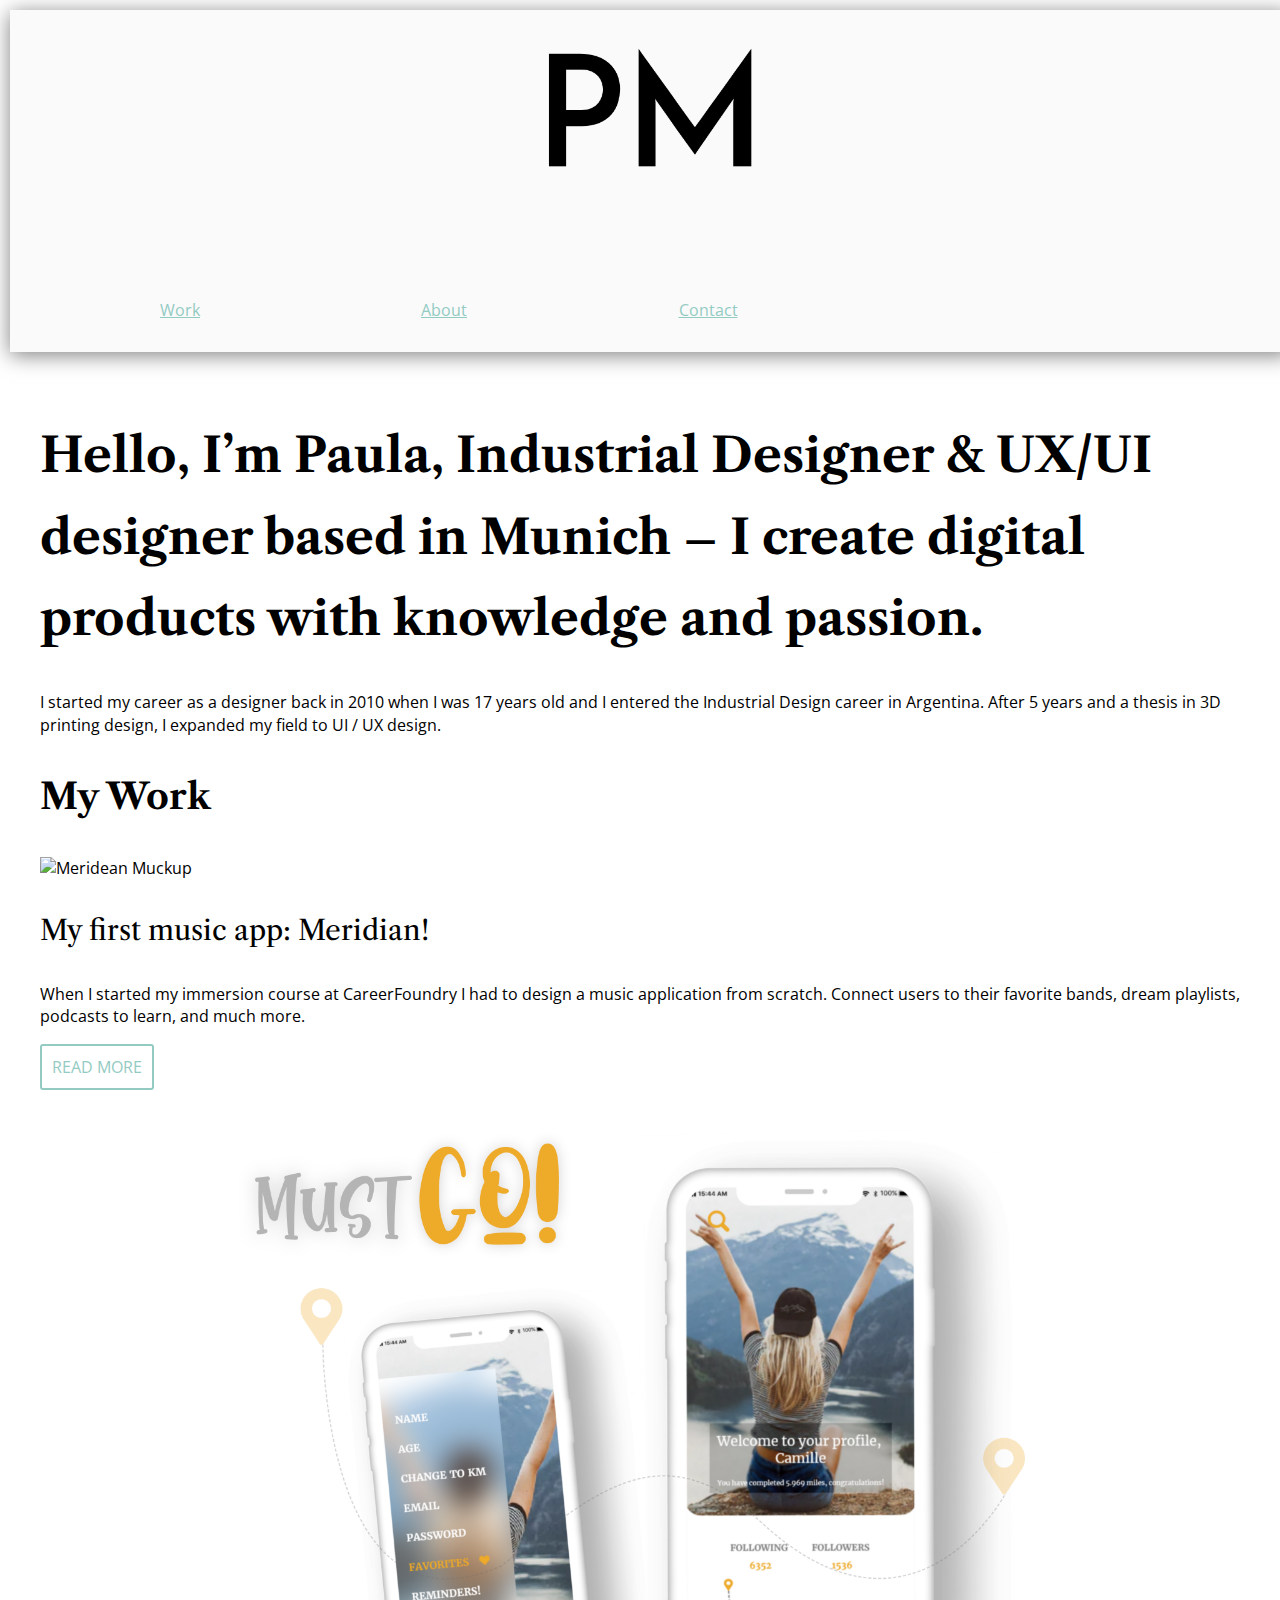
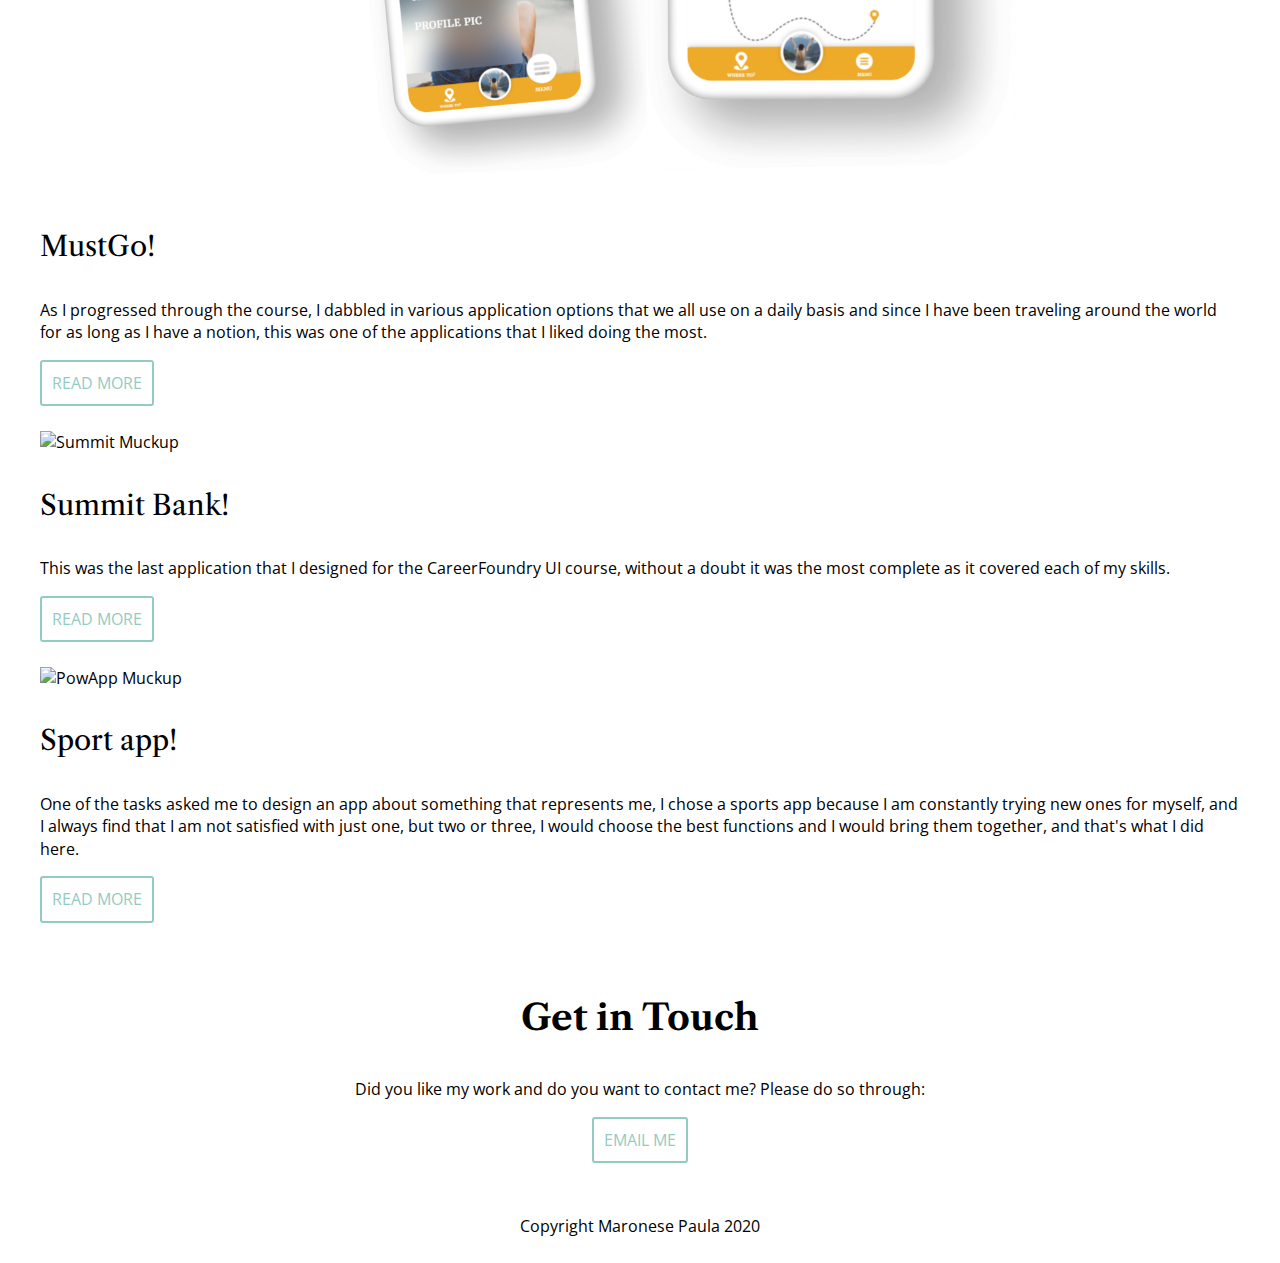
==== index.html @ adeba631 "." ====
<!DOCTYPE html>
<html lang="en" dir="ltr">

<head>
  <meta charset="utf-8">
  <title>Paula Maronese UX/UI</title>
  <link rel="icon" type="image/png" href="img/favicon-32x32.png" sizes="32x32" />
  <link rel="icon" type="image/png" href="img/favicon-16x16.png" sizes="16x16" />
  <script src="https://kit.fontawesome.com/8af5858c3f.js" crossorigin="anonymous"></script>
  <meta name="viewport" content="width=device-width, initial-scale=1">
  <link rel="stylesheet" type="text/css" href="css/normalize.css">
  <link rel="stylesheet" type="text/css" href="css/style.css">
  <link rel="preconnect" href="https://fonts.gstatic.com">
  <link href="https://fonts.googleapis.com/css2?family=Libre+Caslon+Text:ital,wght@0,400;0,700;1,400&family=Open+Sans&display=swap" rel="stylesheet">

</head>

<body>

  <!--Header-->
  <header>
    <div class="container">
      <img src="img/logopm.png" class="logo">
      <nav>
        <ul>
          <li><a href="index.html" class="mainbutton">Work</a></li>
          <li><a href="about.html" class="mainbutton">About</a></li>
          <li><a href="#contact" class="mainbutton">Contact</a></li>
        </ul>
      </nav>
    </div>
  </header>
  <!--End Header-->

  <main>

    <!--Hero-->
    <div class="section hero">
      <div class="container">
        <h1>Hello, I’m Paula,
          <span>Industrial Designer & UX/UI designer based in Munich – I create digital products with knowledge and passion.</span>
        </h1>
        <p>
          I started my career as a designer back in 2010 when I was 17 years old and I entered the Industrial Design career in Argentina. After 5 years and a thesis in 3D printing design, I expanded my field to UI / UX design.
        </p>
      </div>
    </div>
    <!--End Hero-->

    <!--Work-->
    <div class="section work">
      <div class="container">
        <h2>My Work</h2>
        <div class="row">
          <div class="column">
            <img src="img/meridean-app.png" alt="Meridean Muckup">
          </div>
          <div class="column">
            <h3>My first music app: Meridian!</h3>
            <p>
              When I started my immersion course at CareerFoundry I had to design a music application from scratch. Connect users to their favorite bands, dream playlists, podcasts to learn, and much more.
            </p>
            <a href="musicapp.html" class="button readmore">Read More</a>
          </div>
        </div>

        <div class="row">
          <div class="column">
            <img src="img/must-go@2.png" alt="Mustgo Muckup">
          </div>
          <div class="column">
            <h3>MustGo!</h3>
            <p>
              As I progressed through the course, I dabbled in various application options that we all use on a daily basis and since I have been traveling around the world for as long as I have a notion, this was one of the applications that I liked
              doing the most.
            </p>
            <a href="travelapp.html" class="button readmore">Read More</a>
          </div>
        </div>

        <div class="row">
          <div class="column">
            <img src="img/summitbank/summitbank.png" alt="Summit Muckup">
          </div>
          <div class="column">
            <h3>Summit Bank!</h3>
            <p>
              This was the last application that I designed for the CareerFoundry UI course, without a doubt it was the most complete as it covered each of my skills.
            </p>
            <a href="summitbank.html" class="button readmore">Read More</a>
          </div>
        </div>

        <div class="row">
          <div class="column">
            <img src="img/powapp/powapp.png" alt="PowApp Muckup">
          </div>
          <div class="column">
            <h3>Sport app!</h3>
            <p>
              One of the tasks asked me to design an app about something that represents me, I chose a sports app because I am constantly trying new ones for myself, and I always find that I am not satisfied with just one, but two or three, I would
              choose the best functions and I would bring them together, and that's what I did here.
            </p>
            <a href="sportapp.html" class="button readmore">Read More</a>
          </div>
        </div>
      </div>
    </div>

    <!--End Work-->
  </main>
  <!--Footer-->
  <footer>
    <div class="container">
      <h2>Get in Touch</h2>
      <p>
        Did you like my work and do you want to contact me? Please do so through:
      </p>

      <!--Social Media Links-->
      <div id="contact">
        <div class="social">
          <a href="mailto:paula.maronese@gmail.com" class="button emailme">Email me</a>
        </div>
        <div class="social">
          <a href="https://www.linkedin.com/in/paula-maronese/" target="_blank"> <i class="icon fab fa-linkedin"></i></a>
          <a href="https://www.facebook.com/Pau.maronese/" target="_blank"> <i class="icon fab fa-facebook-square"></i></a>
          <a href="https://www.behance.net/paulamaronese" target="_blank"><i class="icon fab fa-behance-square"></i></a>
        </div>

        <p>Copyright Maronese Paula 2020</p>
      </div>
  </footer>
  <!--End Footer-->

</body>

</html>
---- css/style.css ----
/*
Colors used:
Primary Color (Gray - background): #fafafa;
Secondary Color (Turquese): #93CBC3;
white: #FFFFFF
black: #000000
*/
  {
  box-sizing: border-box;
}

body {
  font-family: 'Open Sans';
  font-size: 16px;
  font-weight: 400;
  line-height: 1.4;
  color: #000000;
  margin: auto;
}

header {
  background-color: #fafafa;
  padding: 10px 0;
  margin: 10px;
  -webkit-box-shadow: 0px 3px 10px 0px rgba(0, 0, 0, 0.5);
  -moz-box-shadow: 0px 3px 10px 0px rgba(0, 0, 0, 0.5);
  box-shadow: 0px 3px 20px 0px rgba(0, 0, 0, 0.5);
  position: center;
  width: 100%;
}

main {
  padding-top: 20px;
}

footer {
  text-align: center;
  bottom: 0;
  padding-top: 133px;
  padding: 10px 0;
}

h1,
h2,
h3,
h4 {
  font-family: 'Libre Caslon Text';
  line-height: 1.7;
}

h1 {
  font-size: 3em;
  font-weight: 700;
}

h2 {
  font-size: 2.25em;
  font-weight: 700;
}

h3 {
  font-size: 1.75em;
  font-weight: 400;
}

h4 {
  font-size: 1.35em;
  font-weight: 400;
}

img {
  position: center;
  width: 100%;
}

.gif {
  width: 75%;
  max-width: 400px;
  display: block;
  margin-left: auto;
  margin-right: auto;
}

a {
  color: #93CBC3;
}

a:visited {
  color: ##ea8824;
}

a:hover,
a:focus {
  color: #93CBC3;
  text-decoration: underline;
}

a:active {
  color: ##93CBC3;
}

.logo {
  width: 250px;
  display: block;
  margin-left: auto;
  margin-right: auto;
}

.button {
  display: inline-block;
  font-weight: 400;
  padding: 10px;
  border-radius: 3px;
  transition: 0.2s opacity;
  text-decoration: none;
  background-color: transparent;
  color: #93CBC3;
  text-transform: uppercase;
  border: 2px solid #93CBC3;
}

.button:hover {
  opacity: 0.8;
  text-decoration: none;
}

.mainbutton {
  width: 250px;
  display: block;
  text-align: center;
  padding: 5px;
  padding-top: 90px;
  color: #93CBC3;
  /***** I them to be in the exact middle both - web & phone **********************************************/
}

.icon {
  display: inline-block;
  width: 3em;
  text-align: center;
  padding: 15px;
  /***** I WANT TO MAKE IT BIGGER**********************************************/
}

/* Layout styling */
.container {
  padding: 0 15px;
  margin-left: auto;
  margin-right: auto;
  max-width: 1200px;
}

.row {
  margin: 25px 0;
}

.profile {
  width: 250px;
  display: block;
  margin-left: auto;
  margin-right: auto;
}

#hero h1 {
  text-align: center center;
  background-color: #fafafa
}

#work {
  padding-top: 15px;
}

#footer {
  padding-top: 15px;
  padding-bottom: 15px;
}

nav>ul {
  list-style-type: none;
  padding: 0;
}

nav>ul>li {
  display: inline-block;
}

nav>ul>li>a:visited {
  padding: 0 15px;
  text-transform: uppercase;
  font-weight: 700;
  color: #4a4a4a;
}
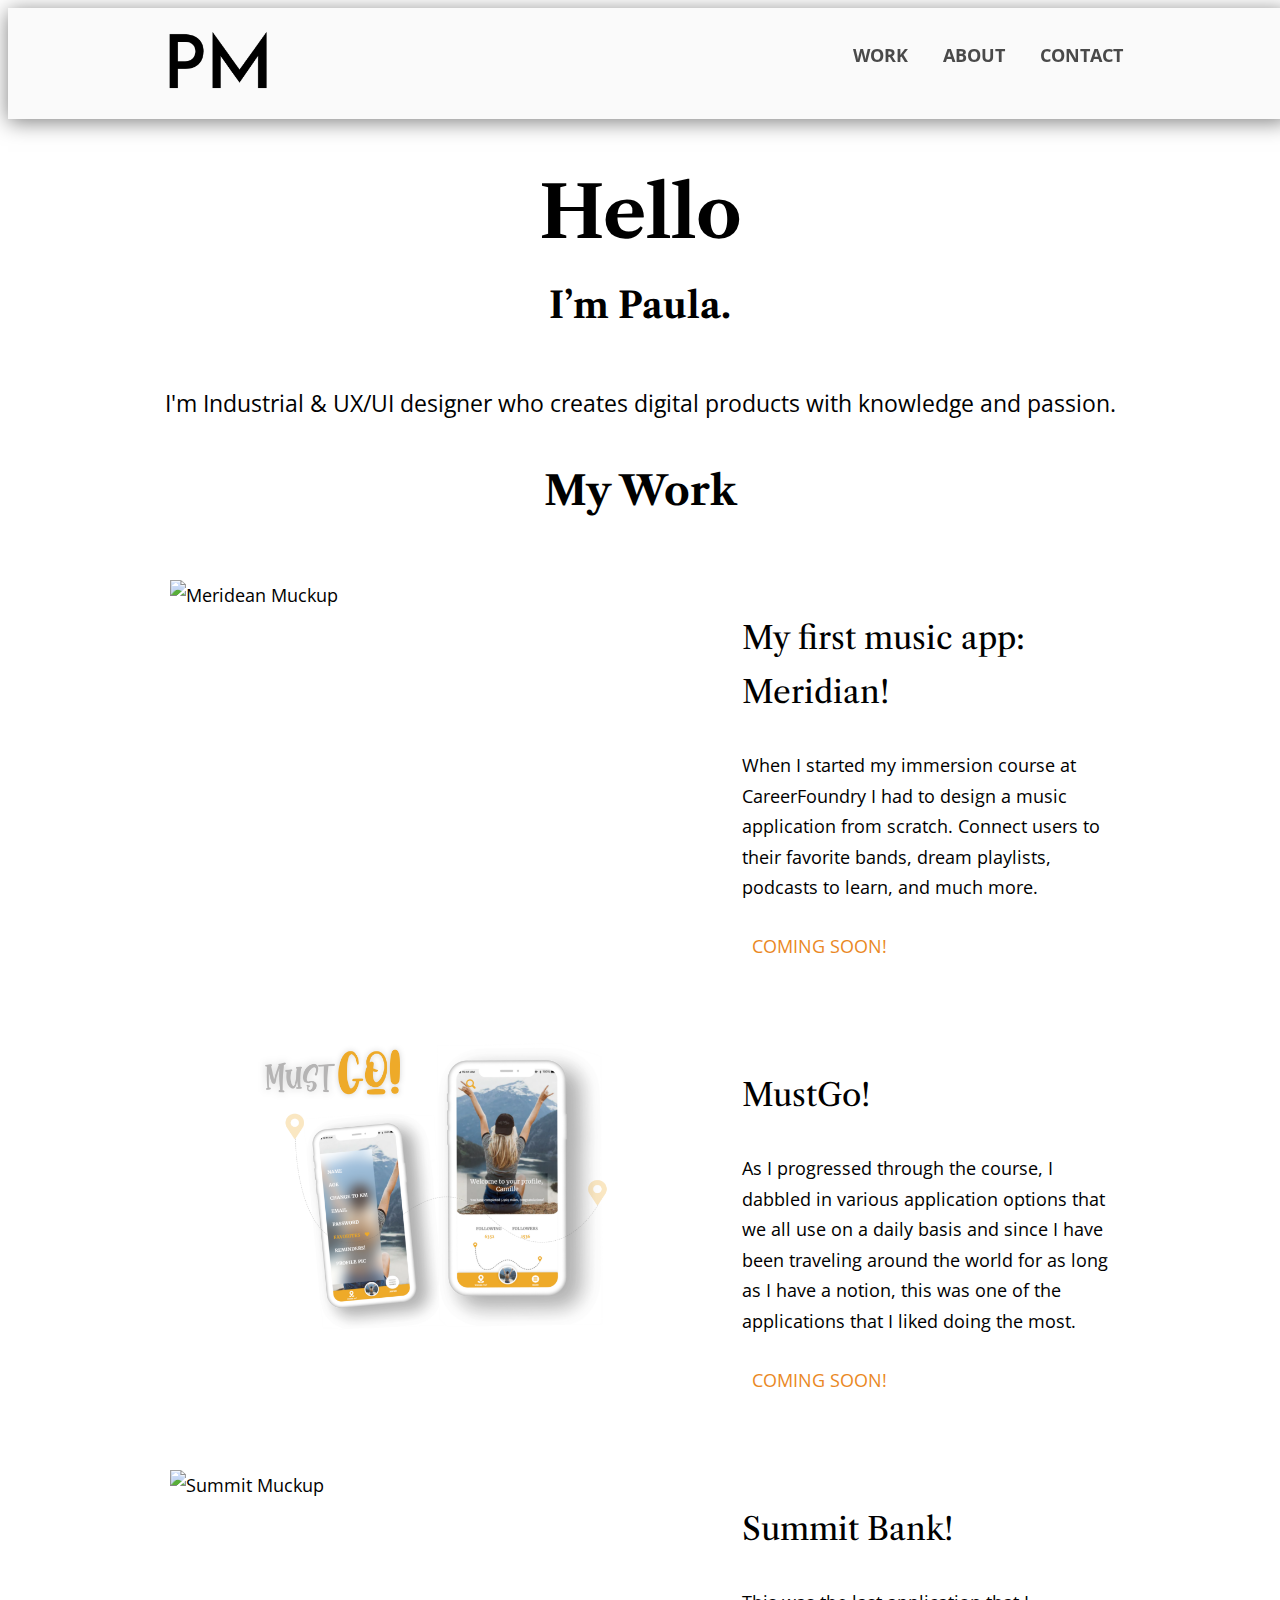
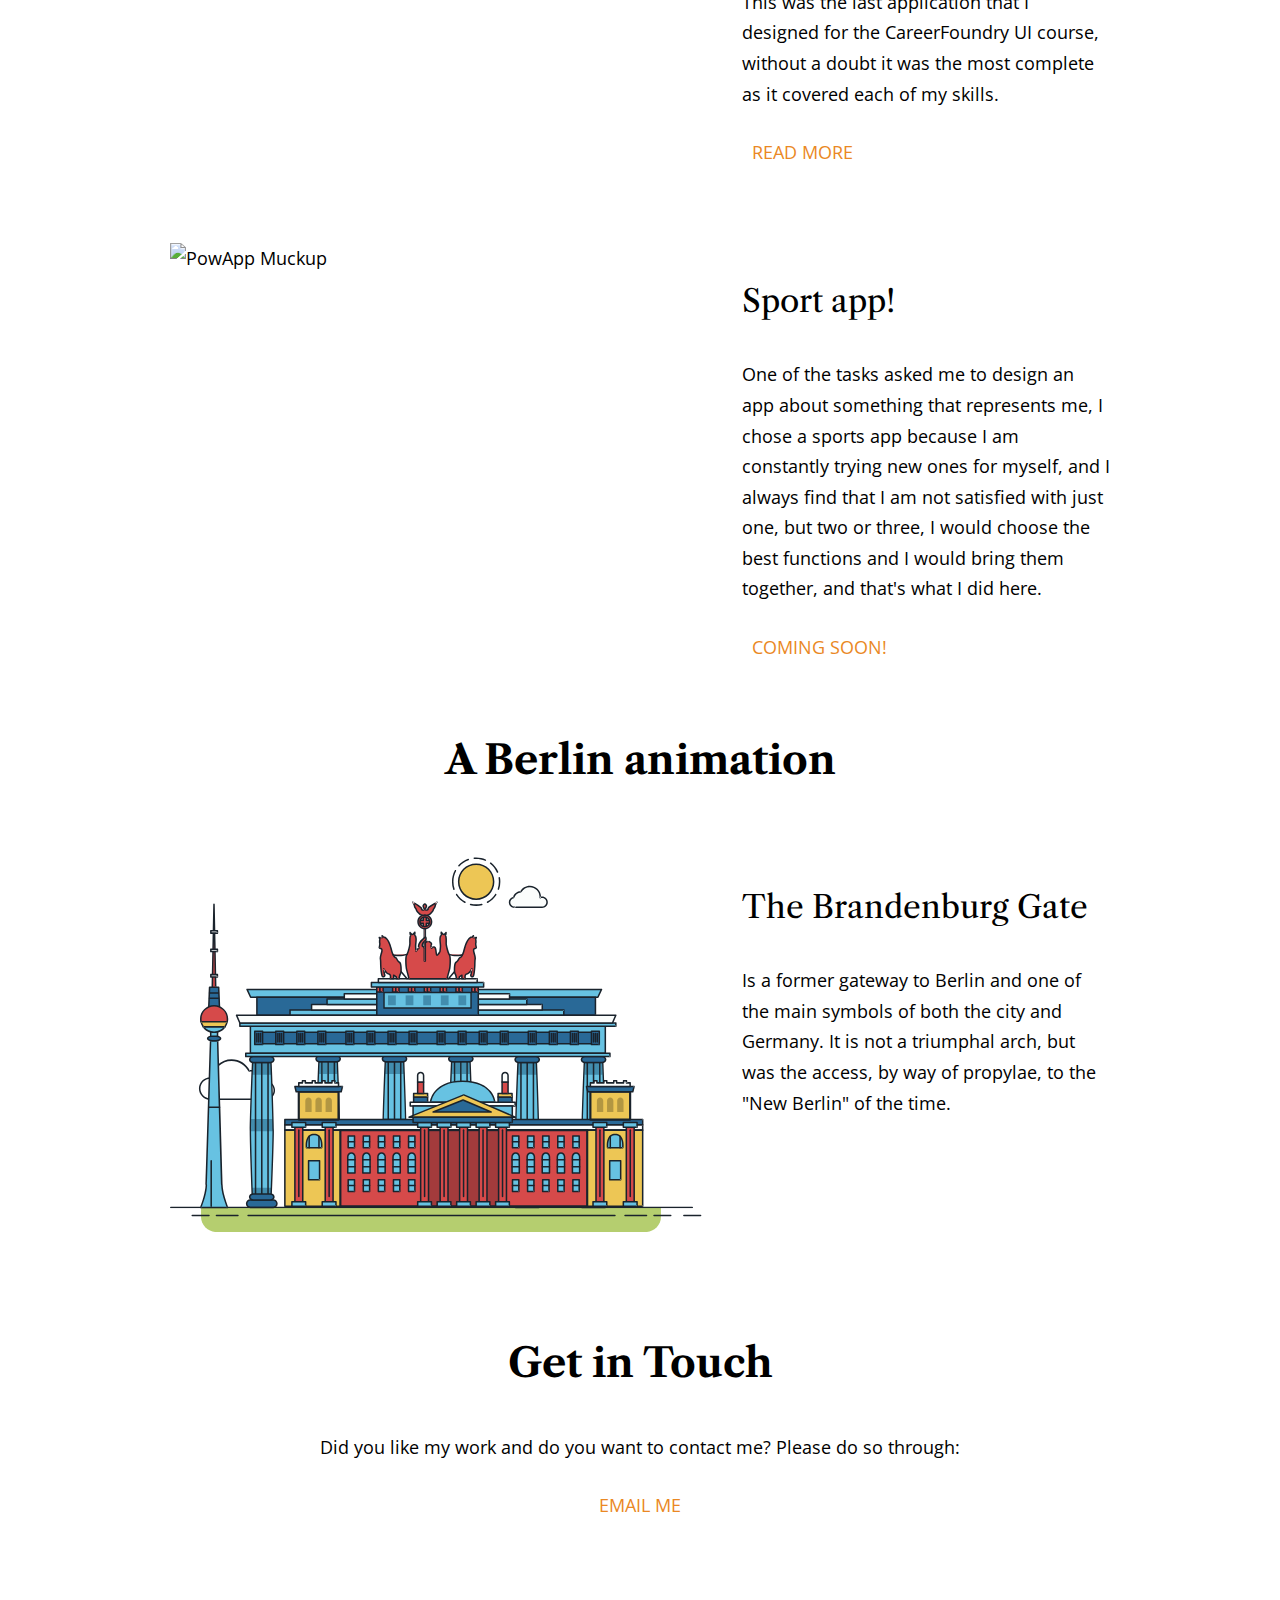
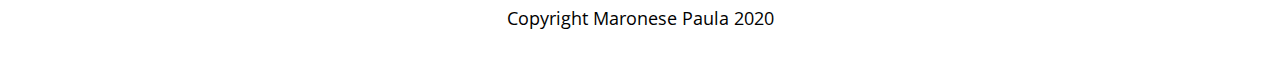
==== commit 430cf00b: "update" ====
--- a/index.html
+++ b/index.html
@@ -20,12 +20,12 @@
   <!--Header-->
   <header>
     <div class="container">
-      <img src="img/logopm.png" class="logo">
+        <a href="index.html"><img src="img/logopm.png" class="logo"></a>
       <nav>
         <ul>
-          <li><a href="index.html" class="mainbutton">Work</a></li>
-          <li><a href="about.html" class="mainbutton">About</a></li>
-          <li><a href="#contact" class="mainbutton">Contact</a></li>
+        <li><a href="index.html">Work</a></li>
+          <li><a href="about.html">About</a></li>
+          <li><a href="#contact">Contact</a></li>
         </ul>
       </nav>
     </div>
@@ -35,54 +35,54 @@
   <main>
 
     <!--Hero-->
-    <div class="section hero">
+<div id="hero">
       <div class="container">
-        <h1>Hello, I’m Paula,
-          <span>Industrial Designer & UX/UI designer based in Munich – I create digital products with knowledge and passion.</span>
+        <h1>Hello
+          <span>I’m Paula.</span>
         </h1>
         <p>
-          I started my career as a designer back in 2010 when I was 17 years old and I entered the Industrial Design career in Argentina. After 5 years and a thesis in 3D printing design, I expanded my field to UI / UX design.
+        I'm Industrial & UX/UI designer who creates digital products with knowledge and passion.
         </p>
       </div>
     </div>
     <!--End Hero-->
 
     <!--Work-->
-    <div class="section work">
+    <div class="work">
       <div class="container">
         <h2>My Work</h2>
         <div class="row">
-          <div class="column">
+        <div class="col-md-6 col-lg-7">
             <img src="img/meridean-app.png" alt="Meridean Muckup">
           </div>
-          <div class="column">
+          <div class="col-md-6 col-lg-5">
             <h3>My first music app: Meridian!</h3>
             <p>
               When I started my immersion course at CareerFoundry I had to design a music application from scratch. Connect users to their favorite bands, dream playlists, podcasts to learn, and much more.
             </p>
-            <a href="musicapp.html" class="button readmore">Read More</a>
+            <a href="musicapp.html" class="button readmore">Coming soon!</a>
           </div>
         </div>
 
         <div class="row">
-          <div class="column">
+          <div class="col-md-6 col-lg-7">
             <img src="img/must-go@2.png" alt="Mustgo Muckup">
           </div>
-          <div class="column">
+          <div class="col-md-6 col-lg-5">
             <h3>MustGo!</h3>
             <p>
               As I progressed through the course, I dabbled in various application options that we all use on a daily basis and since I have been traveling around the world for as long as I have a notion, this was one of the applications that I liked
               doing the most.
             </p>
-            <a href="travelapp.html" class="button readmore">Read More</a>
+            <a href="travelapp.html" class="button readmore">Coming soon!</a>
           </div>
         </div>
 
         <div class="row">
-          <div class="column">
+              <div class="col-md-6 col-lg-7">
             <img src="img/summitbank/summitbank.png" alt="Summit Muckup">
           </div>
-          <div class="column">
+          <div class="col-md-6 col-lg-5">
             <h3>Summit Bank!</h3>
             <p>
               This was the last application that I designed for the CareerFoundry UI course, without a doubt it was the most complete as it covered each of my skills.
@@ -92,20 +92,976 @@
         </div>
 
         <div class="row">
-          <div class="column">
+          <div class="col-md-6 col-lg-7">
             <img src="img/powapp/powapp.png" alt="PowApp Muckup">
           </div>
-          <div class="column">
+          <div class="col-md-6 col-lg-5">
             <h3>Sport app!</h3>
             <p>
               One of the tasks asked me to design an app about something that represents me, I chose a sports app because I am constantly trying new ones for myself, and I always find that I am not satisfied with just one, but two or three, I would
               choose the best functions and I would bring them together, and that's what I did here.
             </p>
-            <a href="sportapp.html" class="button readmore">Read More</a>
+            <a href="sportapp.html" class="button readmore">Coming soon!</a>
           </div>
         </div>
       </div>
     </div>
+
+
+
+
+
+
+<!--------------START ANIMATION---------------------->
+
+<div class="animation">
+  <div class="container">
+    <h2>A Berlin animation</h2>
+    <div class="row">
+    <div class="col-md-6 col-lg-7">
+      <svg xmlns="http://www.w3.org/2000/svg" class="berlin-illustration" viewBox="0 0 700 505" xmlns:xlink="http://www.w3.org/1999/xlink">
+              <defs>
+                  <polygon id="a" points=".06 231.917 .06 .929 688.717 .929 688.717 231.917" />
+              </defs>
+              <g fill="none" fill-rule="evenodd">
+                <g transform="translate(0 241)" class="cloud-front">
+                <path fill="#1A232C" d="M87.602,29 L87.602,28 C87.326,28.001 87.103,28.024 86.927,28.033 L86.979,29.031 L87.947,28.78 C85.741,20.282 78.041,14.002 68.852,14 C67.858,14 66.904,14.096 65.98,14.231 L66.125,15.22 L67.019,14.772 C62.626,6.015 53.567,0.001 43.102,0 C29.041,0.002 17.524,10.848 16.443,24.632 L17.44,24.71 L17.606,23.724 C16.803,23.589 15.969,23.5 15.102,23.5 C6.817,23.501 0.102,30.215 0.102,38.5 C0.102,46.785 6.817,53.499 15.102,53.5 L87.602,53.5 C94.644,53.499 100.351,47.792 100.352,40.75 C100.351,33.708 94.644,28.001 87.602,28 L87.602,30 C90.573,30 93.254,31.202 95.203,33.149 C97.15,35.097 98.351,37.778 98.352,40.75 C98.351,43.722 97.15,46.403 95.203,48.351 C93.254,50.298 90.573,51.5 87.602,51.5 L15.102,51.5 C11.509,51.5 8.265,50.046 5.909,47.692 C3.555,45.337 2.102,42.093 2.102,38.5 C2.102,34.907 3.555,31.663 5.909,29.308 C8.265,26.954 11.509,25.5 15.102,25.5 C15.831,25.5 16.553,25.575 17.273,25.697 C17.551,25.743 17.832,25.672 18.055,25.499 C18.277,25.325 18.414,25.07 18.436,24.789 C19.436,12.04 30.094,1.998 43.102,2 C52.786,1.999 61.163,7.564 65.231,15.669 C65.425,16.055 65.842,16.272 66.27,16.21 C67.132,16.084 67.988,16 68.852,16 C77.108,15.998 84.027,21.647 86.011,29.283 C86.13,29.741 86.557,30.054 87.031,30.03 C87.27,30.017 87.457,29.999 87.602,30 L87.602,29"
+                    transform="translate(38 36)" />
+                  </g>
+                  <path fill="#B5CE6F" d="M646.484,484.382 C646.484,489.501 644.531,494.62 640.627,498.525 C636.722,502.43 631.603,504.382 626.484,504.382 L60.873,504.382 C55.754,504.382 50.636,502.43 46.731,498.525 C42.826,494.62 40.873,489.501 40.873,484.382 L40.873,471.917 L646.484,471.917 L646.484,484.382"
+                  />
+                  <polyline fill="#67C2E2" points="334.824 185.029 101.449 185.029 106.209 195.08 563.438 195.08 568.2 185.029 334.824 185.029" />
+                  <path fill="#1A232C" d="M334.824,185.029 L334.824,184.029 L101.449,184.029 C101.104,184.029 100.788,184.203 100.604,184.494 C100.42,184.785 100.398,185.146 100.545,185.457 L105.306,195.508 C105.471,195.856 105.824,196.079 106.209,196.079 L563.438,196.079 C563.824,196.079 564.177,195.856 564.342,195.508 L569.104,185.457 C569.251,185.146 569.229,184.785 569.045,184.494 C568.861,184.203 568.544,184.029 568.2,184.029 L334.824,184.029 L334.824,186.029 L566.62,186.029 L562.806,194.08 L106.842,194.08 L103.029,186.029 L334.824,186.029 L334.824,185.029"
+                  />
+                  <polygon fill="#296997" points="114.416 218.974 560.222 218.974 560.222 195.08 114.416 195.08" />
+                  <path fill="#1A232C" d="M560.222,218.974 L560.222,217.974 L115.416,217.974 L115.416,196.079 L559.222,196.079 L559.222,218.974 L560.222,218.974 L560.222,217.974 L560.222,218.974 L561.222,218.974 L561.222,195.08 C561.222,194.816 561.115,194.559 560.929,194.372 C560.742,194.186 560.485,194.08 560.222,194.08 L114.416,194.08 C114.152,194.08 113.895,194.186 113.708,194.372 C113.522,194.559 113.416,194.816 113.416,195.08 L113.416,218.974 C113.416,219.237 113.522,219.495 113.708,219.681 C113.895,219.867 114.152,219.974 114.416,219.974 L560.222,219.974 C560.485,219.974 560.742,219.867 560.929,219.681 C561.115,219.495 561.222,219.237 561.222,218.974 L560.222,218.974"
+                  />
+                  <polygon fill="#67C2E2" points="105.85 269.08 573.225 269.08 573.225 233.398 105.85 233.398" />
+                  <path fill="#1A232C" d="M573.225,233.398 L573.225,232.398 L105.85,232.398 C105.587,232.398 105.329,232.505 105.143,232.691 C104.957,232.877 104.85,233.134 104.85,233.398 L104.85,269.08 C104.85,269.344 104.957,269.601 105.143,269.788 C105.329,269.974 105.587,270.08 105.85,270.08 L573.225,270.08 C573.488,270.08 573.745,269.974 573.932,269.788 C574.118,269.601 574.225,269.344 574.225,269.08 L574.225,233.398 C574.225,233.134 574.118,232.877 573.932,232.691 C573.745,232.505 573.488,232.398 573.225,232.398 L573.225,233.398 L572.225,233.398 L572.225,268.08 L106.85,268.08 L106.85,234.398 L573.225,234.398 L573.225,233.398 L572.225,233.398 L573.225,233.398"
+                  />
+                  <polygon fill="#296997" points="116.751 256.508 562.557 256.508 562.557 241.243 116.751 241.243" />
+                  <path fill="#1A232C" d="M562.557,256.508 L562.557,255.508 L117.75,255.508 L117.75,242.243 L561.557,242.243 L561.557,256.508 L562.557,256.508 L562.557,255.508 L562.557,256.508 L563.557,256.508 L563.557,241.243 C563.557,240.979 563.45,240.722 563.264,240.535 C563.078,240.349 562.82,240.243 562.557,240.243 L116.75,240.243 C116.487,240.243 116.23,240.349 116.043,240.535 C115.857,240.722 115.751,240.979 115.751,241.243 L115.751,256.508 C115.751,256.771 115.857,257.029 116.043,257.215 C116.23,257.401 116.487,257.508 116.751,257.508 L562.557,257.508 C562.82,257.508 563.077,257.401 563.264,257.215 C563.45,257.029 563.557,256.771 563.557,256.508 L562.557,256.508"
+                  />
+                  <polygon fill="#67C2E2" points="158.07 218.974 518.563 218.974 518.563 211.858 158.07 211.858" />
+                  <path fill="#1A232C" d="M518.563,211.858 L518.563,210.858 L158.07,210.858 C157.807,210.858 157.549,210.964 157.363,211.151 C157.177,211.337 157.07,211.594 157.07,211.858 L157.07,218.974 C157.07,219.237 157.177,219.495 157.363,219.681 C157.549,219.867 157.807,219.974 158.07,219.974 L518.563,219.974 C518.826,219.974 519.083,219.867 519.27,219.681 C519.456,219.495 519.562,219.237 519.562,218.974 L519.562,211.858 C519.562,211.594 519.456,211.337 519.27,211.151 C519.083,210.964 518.826,210.858 518.563,210.858 L518.563,211.858 L517.563,211.858 L517.563,217.974 L159.07,217.974 L159.07,212.858 L518.563,212.858 L518.563,211.858 L517.563,211.858 L518.563,211.858"
+                  />
+                  <polygon fill="#FBFDFC" points="186.438 211.858 490.194 211.858 490.194 204.741 186.438 204.741" />
+                  <path fill="#1A232C" d="M490.194,204.741 L490.194,203.741 L186.438,203.741 C186.175,203.741 185.917,203.848 185.731,204.034 C185.545,204.221 185.438,204.478 185.438,204.741 L185.438,211.858 C185.438,212.121 185.545,212.379 185.731,212.565 C185.917,212.751 186.175,212.858 186.438,212.858 L490.194,212.858 C490.458,212.858 490.715,212.751 490.902,212.565 C491.088,212.379 491.194,212.121 491.194,211.858 L491.194,204.741 C491.194,204.478 491.088,204.221 490.902,204.034 C490.715,203.848 490.458,203.741 490.194,203.741 L490.194,204.741 L489.194,204.741 L489.194,210.858 L187.438,210.858 L187.438,205.741 L490.194,205.741 L490.194,204.741 L489.194,204.741 L490.194,204.741"
+                  />
+                  <polygon fill="#67C2E2" points="206.805 204.741 469.828 204.741 469.828 197.624 206.805 197.624" />
+                  <path fill="#1A232C" d="M469.828,197.624 L469.828,196.624 L206.805,196.624 C206.541,196.624 206.284,196.731 206.098,196.917 C205.911,197.103 205.805,197.361 205.805,197.624 L205.805,204.741 C205.805,205.005 205.911,205.262 206.098,205.449 C206.284,205.635 206.541,205.741 206.805,205.741 L469.828,205.741 C470.091,205.741 470.349,205.635 470.535,205.449 C470.722,205.262 470.828,205.005 470.828,204.741 L470.828,197.624 C470.828,197.361 470.722,197.103 470.535,196.917 C470.349,196.731 470.091,196.624 469.828,196.624 L469.828,197.624 L468.828,197.624 L468.828,203.741 L207.805,203.741 L207.805,198.624 L469.828,198.624 L469.828,197.624 L468.828,197.624 L469.828,197.624"
+                  />
+                  <polygon fill="#FBFDFC" points="229.521 197.624 447.111 197.624 447.111 190.509 229.521 190.509" />
+                  <path fill="#1A232C" d="M447.111,190.509 L447.111,189.509 L229.521,189.509 C229.258,189.509 229,189.616 228.814,189.802 C228.628,189.988 228.521,190.246 228.521,190.509 L228.521,197.624 C228.521,197.888 228.628,198.145 228.814,198.332 C229,198.518 229.258,198.624 229.521,198.624 L447.111,198.624 C447.375,198.624 447.632,198.518 447.818,198.332 C448.005,198.145 448.111,197.888 448.111,197.624 L448.111,190.509 C448.111,190.246 448.005,189.988 447.818,189.802 C447.632,189.616 447.375,189.509 447.111,189.509 L447.111,190.509 L446.111,190.509 L446.111,196.624 L230.521,196.624 L230.521,191.509 L447.111,191.509 L447.111,190.509 L446.111,190.509 L447.111,190.509"
+                  />
+                  <path fill="#67C2E2" d="M135.607,355.447 C135.163,337.766 134.264,313.326 133.648,297.387 C133.274,287.721 133.004,281.18 133.004,281.18 L108.722,281.18 C108.722,281.18 108.452,287.721 108.079,297.387 C107.462,313.326 106.563,337.766 106.119,355.447 C105.953,362.059 105.85,367.732 105.85,371.653 L105.85,371.654 C105.85,386.117 107.243,424.332 108.089,446.189 C108.457,455.706 108.722,462.126 108.722,462.126 L133.004,462.126 C133.004,462.126 133.269,455.706 133.637,446.189 C134.482,424.332 135.876,386.117 135.876,371.654 L135.876,371.653 C135.876,367.732 135.773,362.059 135.607,355.447"
+                  />
+                  <path fill="#428DAE" d="M133.648 297.387L108.079 297.387C108.452 287.721 108.722 281.18 108.722 281.18L133.004 281.18C133.004 281.18 133.274 287.721 133.648 297.387M135.876 371.654L105.85 371.654 105.85 371.653C105.85 367.732 105.953 362.059 106.119 355.447L135.607 355.447C135.773 362.059 135.876 367.732 135.876 371.653L135.876 371.654M133.004 462.126L108.722 462.126C108.722 462.126 108.457 455.706 108.089 446.189L133.637 446.189C133.269 455.706 133.004 462.126 133.004 462.126"
+                  />
+                  <path fill="#1A232C" d="M109.612,461.199 L132.114,461.199 C132.447,453.007 134.949,390.886 134.949,371.653 C134.949,352.42 132.447,290.299 132.114,282.108 L109.612,282.108 C109.279,290.299 106.778,352.42 106.778,371.653 C106.778,390.886 109.279,453.007 109.612,461.199 Z M133.895,463.054 L107.832,463.054 L107.794,462.164 C107.766,461.466 104.922,392.193 104.922,371.653 C104.922,351.114 107.766,281.839 107.794,281.142 L107.832,280.252 L133.895,280.252 L133.931,281.142 C133.96,281.839 136.804,351.114 136.804,371.653 C136.804,392.193 133.96,461.466 133.931,462.164 L133.895,463.054 L133.895,463.054 Z"
+                  />
+                  <path fill="#1A232C" d="M111.638 281.18L111.638 462.126C111.638 462.679 112.086 463.126 112.638 463.126 113.19 463.126 113.638 462.679 113.638 462.126L113.638 281.18C113.638 280.628 113.19 280.18 112.638 280.18 112.086 280.18 111.638 280.628 111.638 281.18M119.863 281.18L119.863 462.126C119.863 462.679 120.311 463.126 120.863 463.126 121.416 463.126 121.863 462.679 121.863 462.126L121.863 281.18C121.863 280.628 121.416 280.18 120.863 280.18 120.311 280.18 119.863 280.628 119.863 281.18M128.088 281.18L128.088 462.126C128.088 462.679 128.536 463.126 129.088 463.126 129.64 463.126 130.088 462.679 130.088 462.126L130.088 281.18C130.088 280.628 129.64 280.18 129.088 280.18 128.536 280.18 128.088 280.628 128.088 281.18"
+                  />
+                  <path fill="#296997" d="M136.79,277.265 C136.79,279.418 134.675,281.18 132.09,281.18 L109.636,281.18 C107.051,281.18 104.936,279.418 104.936,277.265 C104.936,275.111 107.051,273.349 109.636,273.349 L132.09,273.349 C134.675,273.349 136.79,275.111 136.79,277.265"
+                  />
+                  <path fill="#1A232C" d="M136.79,277.265 L135.79,277.265 C135.789,278.005 135.433,278.704 134.769,279.262 C134.109,279.814 133.155,280.181 132.09,280.18 L109.636,280.18 C108.571,280.181 107.617,279.814 106.956,279.262 C106.293,278.704 105.936,278.005 105.936,277.265 C105.936,276.524 106.293,275.825 106.957,275.267 C107.617,274.715 108.571,274.348 109.636,274.349 L132.09,274.349 C133.155,274.348 134.109,274.716 134.769,275.267 C135.433,275.825 135.789,276.524 135.79,277.265 L137.79,277.265 C137.791,275.851 137.09,274.593 136.049,273.731 C135.006,272.863 133.61,272.35 132.09,272.349 L109.636,272.349 C108.116,272.35 106.72,272.863 105.676,273.731 C104.636,274.593 103.935,275.851 103.936,277.265 C103.935,278.678 104.636,279.937 105.677,280.798 C106.72,281.666 108.116,282.179 109.636,282.18 L132.09,282.18 C133.61,282.179 135.006,281.666 136.049,280.798 C137.09,279.937 137.791,278.678 137.79,277.265 L136.79,277.265"
+                  />
+                  <path fill="#296997" d="M140.775,467.217 C140.775,469.803 138.661,471.917 136.076,471.917 L105.65,471.917 C103.065,471.917 100.951,469.803 100.951,467.217 L100.951,466.825 C100.951,464.241 103.065,462.126 105.65,462.126 L136.076,462.126 C138.661,462.126 140.775,464.241 140.775,466.825 L140.775,467.217"
+                  />
+                  <path fill="#1A232C" d="M140.775,467.217 L139.775,467.217 C139.775,468.235 139.361,469.155 138.688,469.83 C138.013,470.503 137.093,470.917 136.076,470.917 L105.65,470.917 C104.633,470.917 103.713,470.504 103.038,469.83 C102.365,469.155 101.951,468.235 101.951,467.217 L101.951,466.825 C101.951,465.808 102.365,464.889 103.038,464.214 C103.713,463.54 104.633,463.127 105.65,463.126 L136.076,463.126 C137.093,463.127 138.013,463.54 138.688,464.214 C139.362,464.889 139.775,465.808 139.775,466.825 L139.775,467.217 L141.775,467.217 L141.775,466.825 C141.772,463.684 139.217,461.13 136.076,461.126 L105.65,461.126 C102.509,461.13 99.955,463.684 99.951,466.825 L99.951,467.217 C99.954,470.36 102.509,472.914 105.65,472.917 L136.076,472.917 C139.217,472.914 141.772,470.36 141.775,467.217 L140.775,467.217"
+                  />
+                  <path fill="#296997" d="M136.79,458.208 C136.79,460.363 134.675,462.126 132.09,462.126 L109.636,462.126 C107.051,462.126 104.936,460.363 104.936,458.208 C104.936,456.057 107.051,454.292 109.636,454.292 L132.09,454.292 C134.675,454.292 136.79,456.057 136.79,458.208"
+                  />
+                  <path fill="#1A232C" d="M136.79,458.208 L135.79,458.208 C135.789,458.949 135.432,459.649 134.769,460.207 C134.108,460.76 133.154,461.128 132.09,461.126 L109.636,461.126 C108.572,461.128 107.617,460.76 106.957,460.207 C106.293,459.649 105.936,458.949 105.936,458.208 C105.936,457.47 106.293,456.77 106.957,456.212 C107.617,455.659 108.572,455.291 109.636,455.292 L132.09,455.292 C133.154,455.291 134.108,455.659 134.769,456.212 C135.433,456.77 135.789,457.47 135.79,458.208 L137.79,458.208 C137.791,456.796 137.09,455.538 136.05,454.675 C135.006,453.808 133.61,453.294 132.09,453.292 L109.636,453.292 C108.115,453.294 106.719,453.808 105.676,454.675 C104.636,455.538 103.935,456.796 103.936,458.208 C103.935,459.622 104.636,460.881 105.676,461.743 C106.72,462.611 108.116,463.125 109.636,463.126 L132.09,463.126 C133.61,463.125 135.006,462.611 136.05,461.743 C137.09,460.881 137.791,459.622 137.79,458.208 L136.79,458.208"
+                  />
+                  <path fill="#67C2E2" d="M572.471,355.447 C572.025,337.766 571.126,313.326 570.51,297.387 C570.137,287.721 569.867,281.18 569.867,281.18 L545.585,281.18 C545.585,281.18 545.315,287.721 544.942,297.387 C544.326,313.326 543.427,337.766 542.981,355.447 C542.815,362.059 542.713,367.732 542.713,371.653 L542.713,371.654 C542.713,386.117 544.107,424.332 544.952,446.189 C545.32,455.706 545.585,462.126 545.585,462.126 L569.867,462.126 C569.867,462.126 570.132,455.706 570.499,446.189 C571.346,424.332 572.739,386.117 572.739,371.654 L572.739,371.653 C572.739,367.732 572.637,362.059 572.471,355.447"
+                  />
+                  <path fill="#428DAE" d="M569.582 297.387L566.951 297.387 566.951 282.108 568.977 282.108C569.063 284.206 569.29 289.841 569.582 297.387M564.951 297.387L545.871 297.387C546.162 289.841 546.39 284.206 546.476 282.108L564.951 282.108 564.951 297.387M571.8 369.187L566.951 369.187 566.951 356.265 571.562 356.265C571.685 361.272 571.771 365.701 571.8 369.187M564.951 369.187L543.653 369.187C543.684 365.512 543.777 360.79 543.912 355.447L553.551 355.447 553.551 356.265 564.951 356.265 564.951 369.187"
+                  />
+                  <path fill="#1A232C" d="M546.476,461.199 L568.977,461.199 C569.31,453.007 571.812,390.886 571.812,371.653 C571.812,352.42 569.31,290.299 568.977,282.108 L546.476,282.108 C546.142,290.299 543.642,352.42 543.642,371.653 C543.642,390.886 546.142,453.007 546.476,461.199 M570.758,463.054 L544.694,463.054 L544.658,462.164 C544.629,461.466 541.785,392.193 541.785,371.653 C541.785,351.114 544.629,281.839 544.658,281.142 L544.694,280.252 L570.758,280.252 L570.795,281.142 C570.823,281.839 573.667,351.114 573.667,371.653 C573.667,392.193 570.823,461.466 570.795,462.164 L570.758,463.054"
+                  />
+                  <path fill="#1A232C" d="M548.501 281.18L548.501 462.126C548.501 462.679 548.949 463.126 549.501 463.126 550.053 463.126 550.501 462.679 550.501 462.126L550.501 281.18C550.501 280.628 550.053 280.18 549.501 280.18 548.949 280.18 548.501 280.628 548.501 281.18M556.727 281.18L556.727 462.126C556.727 462.679 557.174 463.126 557.727 463.126 558.279 463.126 558.727 462.679 558.727 462.126L558.727 281.18C558.727 280.628 558.279 280.18 557.727 280.18 557.174 280.18 556.727 280.628 556.727 281.18M564.951 281.18L564.951 462.126C564.951 462.679 565.399 463.126 565.951 463.126 566.503 463.126 566.951 462.679 566.951 462.126L566.951 281.18C566.951 280.628 566.503 280.18 565.951 280.18 565.399 280.18 564.951 280.628 564.951 281.18"
+                  />
+                  <path fill="#296997" d="M573.653,277.265 C573.653,279.418 571.537,281.18 568.953,281.18 L546.499,281.18 C543.915,281.18 541.799,279.418 541.799,277.265 C541.799,275.111 543.915,273.349 546.499,273.349 L568.953,273.349 C571.537,273.349 573.653,275.111 573.653,277.265"
+                  />
+                  <path fill="#1A232C" d="M573.653,277.265 L572.653,277.265 C572.653,278.005 572.296,278.704 571.632,279.262 C570.972,279.814 570.017,280.181 568.953,280.18 L546.499,280.18 C545.435,280.181 544.48,279.814 543.82,279.262 C543.156,278.704 542.8,278.005 542.799,277.265 C542.8,276.525 543.156,275.825 543.82,275.267 C544.481,274.715 545.435,274.348 546.499,274.349 L568.953,274.349 C570.017,274.348 570.972,274.715 571.632,275.267 C572.296,275.825 572.653,276.525 572.653,277.265 L574.653,277.265 C574.654,275.851 573.953,274.593 572.912,273.731 C571.869,272.863 570.473,272.35 568.953,272.349 L546.499,272.349 C544.979,272.35 543.583,272.863 542.54,273.731 C541.499,274.593 540.798,275.851 540.799,277.265 C540.798,278.679 541.499,279.937 542.54,280.798 C543.583,281.666 544.979,282.179 546.499,282.18 L568.953,282.18 C570.473,282.179 571.869,281.666 572.912,280.798 C573.953,279.937 574.654,278.679 574.653,277.265 L573.653,277.265"
+                  />
+                  <path fill="#296997" d="M577.639,467.217 C577.639,469.803 575.524,471.917 572.938,471.917 L542.514,471.917 C539.929,471.917 537.813,469.803 537.813,467.217 L537.813,466.825 C537.813,464.241 539.929,462.126 542.514,462.126 L572.938,462.126 C575.524,462.126 577.639,464.241 577.639,466.825 L577.639,467.217"
+                  />
+                  <path fill="#1A232C" d="M577.639,467.217 L576.639,467.217 C576.638,468.235 576.225,469.155 575.551,469.83 C574.876,470.503 573.956,470.917 572.938,470.917 L542.514,470.917 C541.497,470.917 540.576,470.503 539.901,469.83 C539.227,469.155 538.814,468.234 538.813,467.217 L538.813,466.825 C538.814,465.808 539.227,464.889 539.901,464.214 C540.576,463.54 541.497,463.127 542.514,463.126 L572.938,463.126 C573.956,463.127 574.876,463.54 575.551,464.214 C576.225,464.888 576.638,465.808 576.639,466.825 L576.639,467.217 L578.639,467.217 L578.639,466.825 C578.635,463.684 576.081,461.13 572.938,461.126 L542.514,461.126 C539.372,461.13 536.817,463.684 536.813,466.825 L536.813,467.217 C536.817,470.36 539.372,472.914 542.514,472.917 L572.938,472.917 C576.081,472.914 578.635,470.359 578.639,467.217 L577.639,467.217"
+                  />
+                  <path fill="#296997" d="M573.653,458.208 C573.653,460.363 571.537,462.126 568.953,462.126 L546.499,462.126 C543.915,462.126 541.799,460.363 541.799,458.208 C541.799,456.057 543.915,454.292 546.499,454.292 L568.953,454.292 C571.537,454.292 573.653,456.057 573.653,458.208"
+                  />
+                  <path fill="#1A232C" d="M573.653,458.208 L572.653,458.208 C572.653,458.949 572.296,459.649 571.632,460.207 C570.971,460.76 570.017,461.128 568.953,461.126 L546.499,461.126 C545.435,461.128 544.481,460.76 543.82,460.207 C543.157,459.649 542.799,458.949 542.799,458.208 C542.799,457.47 543.156,456.77 543.82,456.212 C544.481,455.659 545.435,455.291 546.499,455.292 L568.953,455.292 C570.017,455.291 570.971,455.659 571.632,456.212 C572.296,456.77 572.653,457.47 572.653,458.208 L574.653,458.208 C574.654,456.796 573.953,455.538 572.912,454.675 C571.869,453.808 570.473,453.294 568.953,453.292 L546.499,453.292 C544.979,453.294 543.583,453.808 542.54,454.675 C541.499,455.538 540.798,456.796 540.799,458.208 C540.798,459.622 541.499,460.881 542.54,461.743 C543.583,462.611 544.979,463.125 546.499,463.126 L568.953,463.126 C570.473,463.125 571.869,462.611 572.912,461.743 C573.953,460.881 574.654,459.622 574.653,458.208 L573.653,458.208"
+                  />
+                  <path fill="#67C2E2" d="M485.098,355.447 C484.654,337.766 483.753,313.326 483.137,297.387 C482.764,287.721 482.494,281.18 482.494,281.18 L458.213,281.18 C458.213,281.18 457.942,287.721 457.569,297.387 C456.953,313.326 456.055,337.766 455.608,355.447 C455.443,362.059 455.34,367.732 455.34,371.653 L455.34,371.654 C455.34,386.117 456.733,424.332 457.58,446.189 C457.948,455.706 458.213,462.126 458.213,462.126 L482.494,462.126 C482.494,462.126 482.759,455.706 483.126,446.189 C483.973,424.332 485.366,386.117 485.366,371.654 L485.366,371.653 C485.366,367.732 485.265,362.059 485.098,355.447"
+                  />
+                  <path fill="#428DAE" d="M483.137 297.387L457.569 297.387C457.942 287.721 458.213 281.18 458.213 281.18L482.494 281.18C482.494 281.18 482.764 287.721 483.137 297.387M485.355 369.187L455.351 369.187C455.382 365.502 455.475 360.78 455.608 355.447L485.098 355.447C485.232 360.78 485.325 365.502 485.355 369.187"
+                  />
+                  <path fill="#1A232C" d="M459.103,461.199 L481.605,461.199 C481.938,453.007 484.439,390.886 484.439,371.653 C484.439,352.42 481.938,290.299 481.605,282.108 L459.103,282.108 C458.769,290.299 456.268,352.42 456.268,371.653 C456.268,390.886 458.769,453.007 459.103,461.199 Z M483.386,463.054 L457.321,463.054 L457.285,462.164 C457.256,461.466 454.412,392.193 454.412,371.653 C454.412,351.114 457.256,281.839 457.285,281.142 L457.321,280.252 L483.386,280.252 L483.422,281.142 C483.45,281.839 486.294,351.114 486.294,371.653 C486.294,392.193 483.45,461.466 483.422,462.164 L483.386,463.054 L483.386,463.054 Z"
+                  />
+                  <path fill="#1A232C" d="M461.128 281.18L461.128 462.126C461.128 462.679 461.576 463.126 462.128 463.126 462.68 463.126 463.128 462.679 463.128 462.126L463.128 281.18C463.128 280.628 462.68 280.18 462.128 280.18 461.576 280.18 461.128 280.628 461.128 281.18M469.354 281.18L469.354 462.126C469.354 462.679 469.801 463.126 470.354 463.126 470.906 463.126 471.354 462.679 471.354 462.126L471.354 281.18C471.354 280.628 470.906 280.18 470.354 280.18 469.801 280.18 469.354 280.628 469.354 281.18M477.578 281.18L477.578 462.126C477.578 462.679 478.026 463.126 478.578 463.126 479.13 463.126 479.578 462.679 479.578 462.126L479.578 281.18C479.578 280.628 479.13 280.18 478.578 280.18 478.026 280.18 477.578 280.628 477.578 281.18"
+                  />
+                  <path fill="#296997" d="M486.281,277.265 C486.281,279.418 484.164,281.18 481.58,281.18 L459.126,281.18 C456.542,281.18 454.426,279.418 454.426,277.265 C454.426,275.111 456.542,273.349 459.126,273.349 L481.58,273.349 C484.164,273.349 486.281,275.111 486.281,277.265"
+                  />
+                  <path fill="#1A232C" d="M486.281,277.265 L485.281,277.265 C485.281,278.005 484.924,278.704 484.26,279.262 C483.599,279.814 482.644,280.181 481.58,280.18 L459.126,280.18 C458.062,280.181 457.107,279.814 456.447,279.262 C455.783,278.704 455.427,278.005 455.426,277.265 C455.427,276.525 455.783,275.825 456.447,275.267 C457.108,274.715 458.062,274.348 459.126,274.349 L481.58,274.349 C482.644,274.348 483.599,274.716 484.26,275.268 C484.924,275.825 485.281,276.525 485.281,277.265 L487.281,277.265 C487.282,275.851 486.58,274.593 485.54,273.731 C484.496,272.863 483.1,272.35 481.58,272.349 L459.126,272.349 C457.606,272.35 456.21,272.863 455.167,273.731 C454.126,274.593 453.425,275.851 453.426,277.265 C453.425,278.679 454.126,279.937 455.167,280.798 C456.21,281.666 457.606,282.179 459.126,282.18 L481.58,282.18 C483.1,282.179 484.496,281.666 485.54,280.799 C486.58,279.937 487.282,278.679 487.281,277.265 L486.281,277.265"
+                  />
+                  <path fill="#296997" d="M490.266,467.217 C490.266,469.803 488.151,471.917 485.565,471.917 L455.141,471.917 C452.556,471.917 450.44,469.803 450.44,467.217 L450.44,466.825 C450.44,464.241 452.556,462.126 455.141,462.126 L485.565,462.126 C488.151,462.126 490.266,464.241 490.266,466.825 L490.266,467.217"
+                  />
+                  <path fill="#1A232C" d="M490.266,467.217 L489.266,467.217 C489.265,468.235 488.852,469.155 488.178,469.83 C487.503,470.503 486.583,470.917 485.565,470.917 L455.141,470.917 C454.124,470.917 453.203,470.503 452.528,469.83 C451.854,469.155 451.441,468.234 451.44,467.217 L451.44,466.825 C451.441,465.808 451.854,464.889 452.528,464.214 C453.203,463.54 454.124,463.127 455.141,463.126 L485.565,463.126 C486.583,463.127 487.503,463.54 488.178,464.214 C488.852,464.888 489.265,465.808 489.266,466.825 L489.266,467.217 L491.266,467.217 L491.266,466.825 C491.262,463.684 488.708,461.13 485.565,461.126 L455.141,461.126 C451.999,461.13 449.444,463.684 449.44,466.825 L449.44,467.217 C449.444,470.36 451.999,472.914 455.141,472.917 L485.565,472.917 C488.708,472.914 491.262,470.359 491.266,467.217 L490.266,467.217"
+                  />
+                  <path fill="#296997" d="M486.281,458.208 C486.281,460.363 484.164,462.126 481.58,462.126 L459.126,462.126 C456.542,462.126 454.426,460.363 454.426,458.208 C454.426,456.057 456.542,454.292 459.126,454.292 L481.58,454.292 C484.164,454.292 486.281,456.057 486.281,458.208"
+                  />
+                  <path fill="#1A232C" d="M486.281,458.208 L485.281,458.208 C485.281,458.949 484.923,459.649 484.26,460.207 C483.599,460.76 482.644,461.128 481.58,461.126 L459.126,461.126 C458.062,461.128 457.108,460.76 456.447,460.207 C455.784,459.649 455.427,458.949 455.426,458.208 C455.426,457.47 455.783,456.77 456.447,456.212 C457.108,455.659 458.062,455.291 459.126,455.292 L481.58,455.292 C482.644,455.291 483.598,455.659 484.26,456.212 C484.924,456.77 485.281,457.47 485.281,458.208 L487.281,458.208 C487.282,456.795 486.58,455.538 485.54,454.675 C484.496,453.808 483.1,453.294 481.58,453.292 L459.126,453.292 C457.606,453.294 456.21,453.808 455.167,454.675 C454.126,455.538 453.425,456.796 453.426,458.208 C453.425,459.622 454.126,460.881 455.167,461.743 C456.21,462.611 457.606,463.125 459.126,463.126 L481.58,463.126 C483.1,463.125 484.496,462.611 485.54,461.743 C486.581,460.881 487.282,459.622 487.281,458.208 L486.281,458.208"
+                  />
+                  <path fill="#67C2E2" d="M397.726,354.466 C397.28,336.787 396.381,312.346 395.765,296.407 C395.392,286.742 395.122,280.2 395.122,280.2 L370.84,280.2 C370.84,280.2 370.57,286.742 370.197,296.407 C369.581,312.346 368.682,336.787 368.236,354.466 C368.07,361.078 367.968,366.751 367.968,370.672 L367.968,370.673 C367.968,385.136 369.361,423.352 370.207,445.208 C370.575,454.726 370.84,461.146 370.84,461.146 L395.122,461.146 C395.122,461.146 395.386,454.726 395.754,445.208 C396.601,423.352 397.994,385.136 397.994,370.673 L397.994,370.672 C397.994,366.751 397.892,361.078 397.726,354.466"
+                  />
+                  <path fill="#428DAE" d="M394.837 296.407L392.206 296.407 392.206 281.127 394.233 281.127C394.318 283.225 394.545 288.861 394.837 296.407L394.837 296.407zM383.981 296.407L390.206 296.407 390.206 281.127 383.981 281.127 383.981 296.407zM375.756 296.407L381.98 296.407 381.98 281.127 375.756 281.127 375.756 296.407zM373.756 296.407L371.126 296.407C371.417 288.861 371.645 283.225 371.73 281.127L373.756 281.127 373.756 296.407 373.756 296.407zM397.062 369.187L392.206 369.187 392.206 354.466 396.796 354.466C396.943 360.298 397.041 365.389 397.062 369.187L397.062 369.187zM383.981 369.187L390.206 369.187 390.206 354.466 383.981 354.466 383.981 369.187zM375.756 369.187L381.98 369.187 381.98 354.466 375.756 354.466 375.756 369.187zM373.756 369.187L368.9 369.187C368.921 365.389 369.019 360.298 369.166 354.466L373.756 354.466 373.756 369.187 373.756 369.187z"
+                  />
+                  <path fill="#1A232C" d="M371.73,460.218 L394.233,460.218 C394.565,452.027 397.066,389.906 397.066,370.672 C397.066,351.44 394.565,289.319 394.233,281.127 L371.73,281.127 C371.397,289.319 368.895,351.44 368.895,370.672 C368.895,389.906 371.397,452.027 371.73,460.218 M396.013,462.074 L369.949,462.074 L369.912,461.184 C369.884,460.486 367.04,391.212 367.04,370.672 C367.04,350.133 369.884,280.859 369.912,280.162 L369.949,279.272 L396.013,279.272 L396.05,280.162 C396.078,280.859 398.922,350.133 398.922,370.672 C398.922,391.212 396.078,460.486 396.05,461.184 L396.013,462.074"
+                  />
+                  <path fill="#1A232C" d="M373.756 280.2L373.756 461.146C373.756 461.698 374.203 462.146 374.756 462.146 375.308 462.146 375.756 461.698 375.756 461.146L375.756 280.2C375.756 279.647 375.308 279.2 374.756 279.2 374.203 279.2 373.756 279.647 373.756 280.2M381.98 280.2L381.98 461.146C381.98 461.698 382.428 462.146 382.98 462.146 383.533 462.146 383.981 461.698 383.981 461.146L383.981 280.2C383.981 279.647 383.533 279.2 382.98 279.2 382.428 279.2 381.98 279.647 381.98 280.2M390.206 280.2L390.206 461.146C390.206 461.698 390.654 462.146 391.206 462.146 391.758 462.146 392.206 461.698 392.206 461.146L392.206 280.2C392.206 279.647 391.758 279.2 391.206 279.2 390.654 279.2 390.206 279.647 390.206 280.2"
+                  />
+                  <path fill="#296997" d="M398.908,276.285 C398.908,278.439 396.792,280.2 394.208,280.2 L371.754,280.2 C369.17,280.2 367.053,278.439 367.053,276.285 C367.053,274.13 369.17,272.369 371.754,272.369 L394.208,272.369 C396.792,272.369 398.908,274.13 398.908,276.285"
+                  />
+                  <path fill="#1A232C" d="M398.908,276.285 L397.908,276.285 C397.907,277.025 397.551,277.724 396.887,278.281 C396.227,278.833 395.272,279.201 394.208,279.2 L371.754,279.2 C370.69,279.201 369.735,278.833 369.074,278.281 C368.41,277.724 368.053,277.025 368.053,276.285 C368.053,275.544 368.41,274.845 369.074,274.287 C369.735,273.735 370.69,273.367 371.754,273.369 L394.208,273.369 C395.272,273.367 396.227,273.735 396.887,274.287 C397.551,274.844 397.907,275.544 397.908,276.285 L399.908,276.285 C399.909,274.871 399.208,273.612 398.167,272.75 C397.124,271.883 395.728,271.37 394.208,271.369 L371.754,271.369 C370.234,271.37 368.838,271.883 367.794,272.75 C366.754,273.612 366.052,274.871 366.053,276.285 C366.052,277.699 366.754,278.957 367.795,279.818 C368.838,280.686 370.234,281.198 371.754,281.2 L394.208,281.2 C395.728,281.198 397.123,280.686 398.167,279.818 C399.208,278.957 399.909,277.698 399.908,276.285 L398.908,276.285"
+                  />
+                  <path fill="#296997" d="M402.894,466.237 C402.894,468.823 400.779,470.937 398.193,470.937 L367.768,470.937 C365.183,470.937 363.068,468.823 363.068,466.237 L363.068,465.844 C363.068,463.26 365.183,461.146 367.768,461.146 L398.193,461.146 C400.779,461.146 402.894,463.26 402.894,465.844 L402.894,466.237"
+                  />
+                  <path fill="#1A232C" d="M402.894,466.237 L401.894,466.237 C401.893,467.254 401.48,468.174 400.806,468.849 C400.131,469.523 399.211,469.937 398.193,469.937 L367.768,469.937 C366.751,469.937 365.831,469.523 365.156,468.849 C364.482,468.174 364.069,467.254 364.068,466.237 L364.068,465.844 C364.069,464.828 364.482,463.908 365.156,463.233 C365.831,462.56 366.751,462.146 367.768,462.146 L398.193,462.146 C399.211,462.146 400.131,462.56 400.806,463.233 C401.48,463.908 401.893,464.828 401.894,465.844 L401.894,466.237 L403.894,466.237 L403.894,465.844 C403.89,462.703 401.336,460.15 398.193,460.146 L367.768,460.146 C364.626,460.15 362.072,462.703 362.068,465.844 L362.068,466.237 C362.072,469.379 364.626,471.933 367.768,471.937 L398.193,471.937 C401.336,471.933 403.89,469.379 403.894,466.237 L402.894,466.237"
+                  />
+                  <path fill="#296997" d="M398.908,457.228 C398.908,459.382 396.792,461.146 394.208,461.146 L371.754,461.146 C369.17,461.146 367.053,459.382 367.053,457.228 C367.053,455.077 369.17,453.312 371.754,453.312 L394.208,453.312 C396.792,453.312 398.908,455.077 398.908,457.228"
+                  />
+                  <path fill="#1A232C" d="M398.908,457.228 L397.908,457.228 C397.908,457.968 397.55,458.669 396.887,459.226 C396.226,459.779 395.272,460.147 394.208,460.146 L371.754,460.146 C370.69,460.147 369.736,459.779 369.074,459.226 C368.411,458.668 368.053,457.968 368.053,457.228 C368.053,456.489 368.41,455.789 369.074,455.231 C369.736,454.679 370.69,454.311 371.754,454.312 L394.208,454.312 C395.272,454.311 396.226,454.679 396.887,455.231 C397.551,455.789 397.908,456.489 397.908,457.228 L399.908,457.228 C399.909,455.815 399.208,454.557 398.167,453.695 C397.124,452.827 395.728,452.313 394.208,452.312 L371.754,452.312 C370.234,452.313 368.838,452.827 367.794,453.695 C366.754,454.557 366.052,455.815 366.053,457.228 C366.052,458.642 366.753,459.901 367.794,460.763 C368.838,461.631 370.234,462.145 371.754,462.146 L394.208,462.146 C395.728,462.145 397.124,461.631 398.167,460.763 C399.208,459.9 399.909,458.642 399.908,457.228 L398.908,457.228"
+                  />
+                  <path fill="#67C2E2" d="M310.353,354.466 C309.908,336.787 309.009,312.346 308.393,296.407 C308.019,286.742 307.75,280.2 307.75,280.2 L283.467,280.2 C283.467,280.2 283.198,286.742 282.824,296.407 C282.208,312.346 281.309,336.787 280.864,354.466 C280.698,361.078 280.596,366.751 280.596,370.672 L280.596,370.673 C280.596,385.136 281.989,423.352 282.834,445.208 C283.202,454.726 283.467,461.146 283.467,461.146 L307.75,461.146 C307.75,461.146 308.014,454.726 308.382,445.208 C309.228,423.352 310.622,385.136 310.622,370.673 L310.622,370.672 C310.622,366.751 310.518,361.078 310.353,354.466"
+                  />
+                  <path fill="#428DAE" d="M308.393 296.407L282.824 296.407C283.198 286.742 283.467 280.2 283.467 280.2L307.75 280.2C307.75 280.2 308.019 286.742 308.393 296.407M310.617 369.187L280.6 369.187C280.621 365.377 280.718 360.285 280.864 354.466L310.353 354.466C310.498 360.285 310.596 365.377 310.617 369.187"
+                  />
+                  <path fill="#1A232C" d="M284.357,460.218 L306.86,460.218 C307.193,452.027 309.694,389.906 309.694,370.672 C309.694,351.44 307.193,289.319 306.86,281.127 L284.357,281.127 C284.024,289.319 281.523,351.44 281.523,370.672 C281.523,389.906 284.024,452.027 284.357,460.218 Z M308.639,462.074 L282.576,462.074 L282.54,461.184 C282.511,460.486 279.668,391.212 279.668,370.672 C279.668,350.133 282.511,280.859 282.54,280.162 L282.576,279.272 L308.639,279.272 L308.677,280.162 C308.706,280.859 311.549,350.133 311.549,370.672 C311.549,391.212 308.706,460.486 308.677,461.184 L308.639,462.074 L308.639,462.074 Z"
+                  />
+                  <path fill="#1A232C" d="M286.383 280.2L286.383 461.146C286.383 461.698 286.831 462.146 287.383 462.146 287.936 462.146 288.383 461.698 288.383 461.146L288.383 280.2C288.383 279.647 287.936 279.2 287.383 279.2 286.831 279.2 286.383 279.647 286.383 280.2M294.608 280.2L294.608 461.146C294.608 461.698 295.056 462.146 295.608 462.146 296.161 462.146 296.608 461.698 296.608 461.146L296.608 280.2C296.608 279.647 296.161 279.2 295.608 279.2 295.056 279.2 294.608 279.647 294.608 280.2M302.834 280.2L302.834 461.146C302.834 461.698 303.281 462.146 303.834 462.146 304.386 462.146 304.834 461.698 304.834 461.146L304.834 280.2C304.834 279.647 304.386 279.2 303.834 279.2 303.281 279.2 302.834 279.647 302.834 280.2"
+                  />
+                  <path fill="#296997" d="M311.535,276.285 C311.535,278.439 309.42,280.2 306.836,280.2 L284.381,280.2 C281.797,280.2 279.681,278.439 279.681,276.285 C279.681,274.13 281.797,272.369 284.381,272.369 L306.836,272.369 C309.42,272.369 311.535,274.13 311.535,276.285"
+                  />
+                  <path fill="#1A232C" d="M311.535,276.285 L310.535,276.285 C310.534,277.025 310.177,277.724 309.514,278.282 C308.854,278.833 307.901,279.201 306.836,279.2 L284.381,279.2 C283.316,279.201 282.362,278.833 281.702,278.281 C281.038,277.724 280.681,277.025 280.681,276.285 C280.681,275.544 281.038,274.844 281.702,274.287 C282.362,273.735 283.317,273.367 284.381,273.369 L306.836,273.369 C307.9,273.367 308.854,273.735 309.514,274.287 C310.177,274.844 310.534,275.544 310.535,276.285 L312.535,276.285 C312.535,274.871 311.835,273.613 310.795,272.75 C309.751,271.883 308.356,271.37 306.836,271.369 L284.381,271.369 C282.861,271.37 281.465,271.883 280.422,272.75 C279.381,273.612 278.68,274.871 278.681,276.285 C278.68,277.698 279.381,278.957 280.422,279.818 C281.465,280.686 282.861,281.198 284.381,281.2 L306.836,281.2 C308.356,281.198 309.751,280.685 310.794,279.818 C311.835,278.956 312.535,277.698 312.535,276.285 L311.535,276.285"
+                  />
+                  <path fill="#296997" d="M315.522,466.237 C315.522,468.823 313.407,470.937 310.821,470.937 L280.396,470.937 C277.811,470.937 275.696,468.823 275.696,466.237 L275.696,465.844 C275.696,463.26 277.811,461.146 280.396,461.146 L310.821,461.146 C313.407,461.146 315.522,463.26 315.522,465.844 L315.522,466.237"
+                  />
+                  <path fill="#1A232C" d="M315.522,466.237 L314.522,466.237 C314.521,467.254 314.108,468.174 313.434,468.849 C312.759,469.523 311.838,469.937 310.821,469.937 L280.396,469.937 C279.379,469.937 278.458,469.523 277.783,468.849 C277.11,468.174 276.696,467.254 276.696,466.237 L276.696,465.844 C276.696,464.828 277.11,463.908 277.783,463.233 C278.458,462.56 279.379,462.146 280.396,462.146 L310.821,462.146 C311.838,462.146 312.759,462.56 313.434,463.233 C314.108,463.908 314.521,464.828 314.522,465.844 L314.522,466.237 L316.521,466.237 L316.521,465.844 C316.518,462.703 313.963,460.15 310.821,460.146 L280.396,460.146 C277.254,460.15 274.7,462.703 274.696,465.844 L274.696,466.237 C274.699,469.379 277.254,471.933 280.396,471.937 L310.821,471.937 C313.963,471.933 316.518,469.379 316.521,466.237 L315.522,466.237"
+                  />
+                  <path fill="#296997" d="M311.535,457.228 C311.535,459.382 309.42,461.146 306.836,461.146 L284.381,461.146 C281.797,461.146 279.681,459.382 279.681,457.228 C279.681,455.077 281.797,453.312 284.381,453.312 L306.836,453.312 C309.42,453.312 311.535,455.077 311.535,457.228"
+                  />
+                  <path fill="#1A232C" d="M311.535,457.228 L310.535,457.228 C310.534,457.969 310.177,458.669 309.514,459.227 C308.854,459.779 307.9,460.147 306.836,460.146 L284.381,460.146 C283.317,460.147 282.363,459.779 281.702,459.227 C281.038,458.669 280.681,457.968 280.681,457.228 C280.681,456.489 281.038,455.789 281.702,455.231 C282.363,454.679 283.317,454.311 284.381,454.312 L306.836,454.312 C307.9,454.311 308.854,454.679 309.514,455.231 C310.177,455.789 310.534,456.489 310.535,457.228 L312.535,457.228 C312.535,455.815 311.835,454.558 310.795,453.695 C309.752,452.827 308.356,452.313 306.836,452.312 L284.381,452.312 C282.861,452.313 281.465,452.827 280.422,453.695 C279.381,454.557 278.68,455.815 278.681,457.228 C278.68,458.642 279.381,459.9 280.422,460.763 C281.465,461.631 282.861,462.145 284.381,462.146 L306.836,462.146 C308.356,462.145 309.752,461.631 310.795,460.763 C311.835,459.9 312.535,458.641 312.535,457.228 L311.535,457.228"
+                  />
+                  <path fill="#67C2E2" d="M222.981,354.466 C222.535,336.787 221.636,312.346 221.02,296.407 C220.647,286.742 220.377,280.2 220.377,280.2 L196.094,280.2 C196.094,280.2 195.825,286.742 195.452,296.407 C194.835,312.346 193.936,336.787 193.491,354.466 C193.325,361.078 193.223,366.751 193.223,370.672 L193.223,370.673 C193.223,385.136 194.616,423.352 195.462,445.208 C195.83,454.726 196.094,461.146 196.094,461.146 L220.377,461.146 C220.377,461.146 220.642,454.726 221.009,445.208 C221.855,423.352 223.249,385.136 223.249,370.673 L223.249,370.672 C223.249,366.751 223.146,361.078 222.981,354.466"
+                  />
+                  <path fill="#428DAE" d="M220.091 296.407L209.236 296.407 209.236 281.127 219.487 281.127C219.573 283.225 219.8 288.861 220.091 296.407L220.091 296.407zM201.011 296.407L207.236 296.407 207.236 281.127 201.011 281.127 201.011 296.407zM199.011 296.407L196.381 296.407C196.672 288.861 196.899 283.225 196.985 281.127L199.011 281.127 199.011 296.407 199.011 296.407zM222.317 369.187L209.236 369.187 209.236 356.265 221.923 356.265 221.923 354.466 222.051 354.466C222.198 360.298 222.296 365.389 222.317 369.187L222.317 369.187zM201.011 369.187L207.236 369.187 207.236 356.265 201.011 356.265 201.011 369.187zM199.011 369.187L194.155 369.187C194.174 365.784 194.255 361.345 194.377 356.265L199.011 356.265 199.011 369.187 199.011 369.187z"
+                  />
+                  <path fill="#1A232C" d="M196.985,460.218 L219.487,460.218 C219.82,452.027 222.321,389.906 222.321,370.672 C222.321,351.44 219.82,289.319 219.487,281.127 L196.985,281.127 C196.651,289.319 194.151,351.44 194.151,370.672 C194.151,389.906 196.651,452.027 196.985,460.218 M221.267,462.074 L195.204,462.074 L195.167,461.184 C195.138,460.486 192.295,391.212 192.295,370.672 C192.295,350.133 195.138,280.859 195.167,280.162 L195.204,279.272 L221.267,279.272 L221.305,280.162 C221.334,280.859 224.177,350.133 224.177,370.672 C224.177,391.212 221.334,460.486 221.305,461.184 L221.267,462.074"
+                  />
+                  <path fill="#1A232C" d="M199.011 280.2L199.011 461.146C199.011 461.698 199.458 462.146 200.011 462.146 200.563 462.146 201.011 461.698 201.011 461.146L201.011 280.2C201.011 279.647 200.563 279.2 200.011 279.2 199.458 279.2 199.011 279.647 199.011 280.2M207.236 280.2L207.236 461.146C207.236 461.698 207.684 462.146 208.236 462.146 208.788 462.146 209.236 461.698 209.236 461.146L209.236 280.2C209.236 279.647 208.788 279.2 208.236 279.2 207.684 279.2 207.236 279.647 207.236 280.2M215.461 280.2L215.461 461.146C215.461 461.698 215.909 462.146 216.461 462.146 217.013 462.146 217.461 461.698 217.461 461.146L217.461 280.2C217.461 279.647 217.013 279.2 216.461 279.2 215.909 279.2 215.461 279.647 215.461 280.2"
+                  />
+                  <path fill="#296997" d="M224.162,276.285 C224.162,278.439 222.047,280.2 219.463,280.2 L197.008,280.2 C194.424,280.2 192.308,278.439 192.308,276.285 C192.308,274.13 194.424,272.369 197.008,272.369 L219.463,272.369 C222.047,272.369 224.162,274.13 224.162,276.285"
+                  />
+                  <path fill="#1A232C" d="M224.162,276.285 L223.162,276.285 C223.161,277.025 222.805,277.724 222.142,278.282 C221.482,278.833 220.528,279.201 219.463,279.2 L197.008,279.2 C195.944,279.201 194.99,278.833 194.329,278.281 C193.665,277.724 193.308,277.025 193.308,276.285 C193.308,275.544 193.665,274.845 194.329,274.287 C194.99,273.735 195.944,273.367 197.008,273.369 L219.463,273.369 C220.528,273.367 221.481,273.735 222.142,274.287 C222.805,274.844 223.161,275.544 223.162,276.285 L225.162,276.285 C225.163,274.871 224.462,273.613 223.422,272.75 C222.379,271.883 220.983,271.37 219.463,271.369 L197.008,271.369 C195.489,271.37 194.093,271.883 193.049,272.75 C192.008,273.612 191.307,274.871 191.308,276.285 C191.307,277.698 192.008,278.957 193.049,279.818 C194.093,280.686 195.489,281.198 197.008,281.2 L219.463,281.2 C220.983,281.198 222.379,280.686 223.422,279.818 C224.462,278.956 225.163,277.698 225.162,276.285 L224.162,276.285"
+                  />
+                  <path fill="#296997" d="M228.149,466.237 C228.149,468.823 226.034,470.937 223.448,470.937 L193.022,470.937 C190.438,470.937 188.323,468.823 188.323,466.237 L188.323,465.844 C188.323,463.26 190.438,461.146 193.022,461.146 L223.448,461.146 C226.034,461.146 228.149,463.26 228.149,465.844 L228.149,466.237"
+                  />
+                  <path fill="#1A232C" d="M228.149,466.237 L227.149,466.237 C227.149,467.254 226.735,468.174 226.061,468.849 C225.386,469.523 224.466,469.937 223.448,469.937 L193.022,469.937 C192.006,469.937 191.086,469.523 190.411,468.849 C189.737,468.174 189.324,467.254 189.323,466.237 L189.323,465.844 C189.324,464.828 189.737,463.908 190.411,463.233 C191.086,462.56 192.006,462.146 193.022,462.146 L223.448,462.146 C224.466,462.146 225.386,462.56 226.061,463.233 C226.735,463.908 227.149,464.828 227.149,465.844 L227.149,466.237 L229.149,466.237 L229.149,465.844 C229.145,462.703 226.59,460.15 223.448,460.146 L193.022,460.146 C189.881,460.15 187.327,462.703 187.323,465.844 L187.323,466.237 C187.327,469.379 189.881,471.933 193.022,471.937 L223.448,471.937 C226.59,471.933 229.145,469.379 229.149,466.237 L228.149,466.237"
+                  />
+                  <path fill="#296997" d="M224.162,457.228 C224.162,459.382 222.047,461.146 219.463,461.146 L197.008,461.146 C194.424,461.146 192.308,459.382 192.308,457.228 C192.308,455.077 194.424,453.312 197.008,453.312 L219.463,453.312 C222.047,453.312 224.162,455.077 224.162,457.228"
+                  />
+                  <path fill="#1A232C" d="M224.162,457.228 L223.162,457.228 C223.161,457.969 222.805,458.669 222.141,459.227 C221.481,459.779 220.527,460.147 219.463,460.146 L197.008,460.146 C195.944,460.147 194.99,459.779 194.329,459.227 C193.665,458.669 193.308,457.968 193.308,457.228 C193.308,456.489 193.665,455.789 194.329,455.231 C194.99,454.679 195.945,454.311 197.008,454.312 L219.463,454.312 C220.527,454.311 221.481,454.679 222.141,455.231 C222.805,455.789 223.161,456.489 223.162,457.228 L225.162,457.228 C225.163,455.815 224.462,454.557 223.422,453.695 C222.379,452.827 220.984,452.313 219.463,452.312 L197.008,452.312 C195.488,452.313 194.092,452.827 193.049,453.695 C192.008,454.557 191.307,455.815 191.308,457.228 C191.307,458.642 192.008,459.9 193.049,460.763 C194.092,461.631 195.488,462.145 197.008,462.146 L219.463,462.146 C220.983,462.145 222.379,461.631 223.422,460.763 C224.462,459.9 225.163,458.641 225.162,457.228 L224.162,457.228"
+                  />
+                  <polygon fill="#67C2E2" points="99.774 273.349 579.301 273.349 579.301 269.08 99.774 269.08" />
+                  <path fill="#1A232C" d="M579.301,273.349 L579.301,272.349 L100.774,272.349 L100.774,270.08 L578.301,270.08 L578.301,273.349 L579.301,273.349 L579.301,272.349 L579.301,273.349 L580.301,273.349 L580.301,269.08 C580.301,268.817 580.194,268.56 580.008,268.373 C579.822,268.187 579.564,268.08 579.301,268.08 L99.774,268.08 C99.511,268.08 99.254,268.187 99.067,268.373 C98.881,268.56 98.774,268.817 98.774,269.08 L98.774,273.349 C98.774,273.612 98.881,273.87 99.067,274.056 C99.254,274.242 99.511,274.349 99.774,274.349 L579.301,274.349 C579.564,274.349 579.822,274.242 580.008,274.056 C580.194,273.87 580.301,273.612 580.301,273.349 L579.301,273.349"
+                  />
+                  <polygon fill="#67C2E2" points="92.01 233.398 587.064 233.398 587.064 229.131 92.01 229.131" />
+                  <path fill="#1A232C" d="M587.064,233.398 L587.064,232.398 L93.01,232.398 L93.01,230.131 L586.064,230.131 L586.064,233.398 L587.064,233.398 L587.064,232.398 L587.064,233.398 L588.064,233.398 L588.064,229.131 C588.064,228.868 587.958,228.61 587.772,228.424 C587.585,228.238 587.328,228.131 587.064,228.131 L92.01,228.131 C91.746,228.131 91.489,228.238 91.303,228.424 C91.116,228.61 91.01,228.868 91.01,229.131 L91.01,233.398 C91.01,233.661 91.117,233.919 91.303,234.105 C91.489,234.291 91.746,234.398 92.01,234.398 L587.064,234.398 C587.328,234.398 587.585,234.291 587.771,234.105 C587.958,233.919 588.064,233.661 588.064,233.398 L587.064,233.398"
+                  />
+                  <polyline fill="#FBFDFC" points="337.318 218.974 87.572 218.974 92.01 229.131 582.626 229.131 587.064 218.974 337.318 218.974" />
+                  <path fill="#1A232C" d="M337.318,218.974 L337.318,217.974 L87.572,217.974 C87.235,217.974 86.92,218.144 86.736,218.426 C86.551,218.709 86.521,219.065 86.656,219.374 L91.093,229.532 C91.253,229.896 91.612,230.131 92.01,230.131 L582.626,230.131 C583.024,230.131 583.383,229.897 583.542,229.532 L587.981,219.374 C588.116,219.065 588.086,218.709 587.901,218.426 C587.716,218.144 587.402,217.974 587.064,217.974 L337.318,217.974 L337.318,219.974 L585.536,219.974 L581.972,228.131 L92.664,228.131 L89.1,219.974 L337.318,219.974 L337.318,218.974"
+                  />
+                  <polygon fill="#296997" points="272.283 218.974 405.943 218.974 405.943 181.701 272.283 181.701" />
+                  <path fill="#1A232C" d="M405.943,218.974 L405.943,217.974 L273.283,217.974 L273.283,182.701 L404.943,182.701 L404.943,218.974 L405.943,218.974 L405.943,217.974 L405.943,218.974 L406.943,218.974 L406.943,181.701 C406.943,181.437 406.837,181.18 406.65,180.993 C406.464,180.807 406.207,180.701 405.943,180.701 L272.283,180.701 C272.02,180.701 271.762,180.807 271.576,180.993 C271.39,181.18 271.283,181.437 271.283,181.701 L271.283,218.974 C271.283,219.237 271.39,219.495 271.576,219.681 C271.762,219.867 272.02,219.974 272.283,219.974 L405.943,219.974 C406.207,219.974 406.464,219.867 406.65,219.681 C406.837,219.495 406.943,219.237 406.943,218.974 L405.943,218.974"
+                  />
+                  <polygon fill="#67C2E2" points="281.833 209.312 396.393 209.312 396.393 188.946 281.833 188.946" />
+                  <polygon fill="#428DAE" points="287.111 205.753 297.328 205.753 297.328 192.749 287.111 192.749" />
+                  <polygon fill="#428DAE" points="310.284 205.753 320.501 205.753 320.501 192.749 310.284 192.749" />
+                  <polygon fill="#428DAE" points="333.457 205.753 343.673 205.753 343.673 192.749 333.457 192.749" />
+                  <polygon fill="#428DAE" points="356.63 205.753 366.847 205.753 366.847 192.749 356.63 192.749" />
+                  <polygon fill="#428DAE" points="379.804 205.753 390.02 205.753 390.02 192.749 379.804 192.749" />
+                  <path fill="#1A232C" d="M282.761,208.384 L395.465,208.384 L395.465,189.873 L282.761,189.873 L282.761,208.384 Z M280.905,210.24 L397.32,210.24 L397.32,188.018 L280.905,188.018 L280.905,210.24 Z" />
+                  <polygon fill="#D64A4A" points="272.283 188.359 276.48 188.359 276.48 181.701 272.283 181.701" />
+                  <path fill="#1A232C" d="M276.48,188.359 L276.48,187.359 L273.283,187.359 L273.283,182.701 L275.48,182.701 L275.48,188.359 L276.48,188.359 L276.48,187.359 L276.48,188.359 L277.48,188.359 L277.48,181.701 C277.48,181.437 277.374,181.18 277.188,180.993 C277.001,180.807 276.744,180.701 276.48,180.701 L272.283,180.701 C272.02,180.701 271.762,180.807 271.576,180.993 C271.39,181.18 271.283,181.437 271.283,181.701 L271.283,188.359 C271.283,188.622 271.39,188.88 271.576,189.066 C271.762,189.252 272.02,189.359 272.283,189.359 L276.48,189.359 C276.744,189.359 277.001,189.252 277.188,189.066 C277.374,188.88 277.48,188.622 277.48,188.359 L276.48,188.359"
+                  />
+                  <polygon fill="#D64A4A" points="276.48 188.359 280.678 188.359 280.678 181.701 276.48 181.701" />
+                  <path fill="#1A232C" d="M280.678,188.359 L280.678,187.359 L277.48,187.359 L277.48,182.701 L279.678,182.701 L279.678,188.359 L280.678,188.359 L280.678,187.359 L280.678,188.359 L281.678,188.359 L281.678,181.701 C281.678,181.437 281.571,181.18 281.385,180.993 C281.199,180.807 280.941,180.701 280.678,180.701 L276.48,180.701 C276.217,180.701 275.96,180.807 275.773,180.993 C275.587,181.18 275.48,181.437 275.48,181.701 L275.48,188.359 C275.48,188.622 275.587,188.88 275.773,189.066 C275.96,189.252 276.217,189.359 276.48,189.359 L280.678,189.359 C280.941,189.359 281.199,189.252 281.385,189.066 C281.571,188.88 281.678,188.622 281.678,188.359 L280.678,188.359"
+                  />
+                  <polygon fill="#D64A4A" points="293.13 188.359 297.328 188.359 297.328 181.701 293.13 181.701" />
+                  <path fill="#1A232C" d="M297.328,188.359 L297.328,187.359 L294.13,187.359 L294.13,182.701 L296.328,182.701 L296.328,188.359 L297.328,188.359 L297.328,187.359 L297.328,188.359 L298.328,188.359 L298.328,181.701 C298.328,181.437 298.221,181.18 298.035,180.993 C297.849,180.807 297.591,180.701 297.328,180.701 L293.13,180.701 C292.867,180.701 292.609,180.807 292.423,180.993 C292.237,181.18 292.13,181.437 292.13,181.701 L292.13,188.359 C292.13,188.622 292.237,188.88 292.423,189.066 C292.609,189.252 292.867,189.359 293.13,189.359 L297.328,189.359 C297.591,189.359 297.849,189.252 298.035,189.066 C298.221,188.88 298.328,188.622 298.328,188.359 L297.328,188.359"
+                  />
+                  <polygon fill="#D64A4A" points="297.328 188.359 301.524 188.359 301.524 181.701 297.328 181.701" />
+                  <path fill="#1A232C" d="M301.524,188.359 L301.524,187.359 L298.328,187.359 L298.328,182.701 L300.524,182.701 L300.524,188.359 L301.524,188.359 L301.524,187.359 L301.524,188.359 L302.524,188.359 L302.524,181.701 C302.524,181.437 302.418,181.18 302.232,180.993 C302.045,180.807 301.788,180.701 301.524,180.701 L297.328,180.701 C297.064,180.701 296.807,180.807 296.621,180.993 C296.434,181.18 296.328,181.437 296.328,181.701 L296.328,188.359 C296.328,188.622 296.434,188.88 296.621,189.066 C296.807,189.252 297.064,189.359 297.328,189.359 L301.524,189.359 C301.788,189.359 302.045,189.252 302.232,189.066 C302.418,188.88 302.524,188.622 302.524,188.359 L301.524,188.359"
+                  />
+                  <polygon fill="#D64A4A" points="313.977 188.359 318.175 188.359 318.175 181.701 313.977 181.701" />
+                  <path fill="#1A232C" d="M318.175,188.359 L318.175,187.359 L314.977,187.359 L314.977,182.701 L317.175,182.701 L317.175,188.359 L318.175,188.359 L318.175,187.359 L318.175,188.359 L319.175,188.359 L319.175,181.701 C319.175,181.437 319.068,181.18 318.882,180.993 C318.696,180.807 318.438,180.701 318.175,180.701 L313.977,180.701 C313.714,180.701 313.456,180.807 313.27,180.993 C313.084,181.18 312.977,181.437 312.977,181.701 L312.977,188.359 C312.977,188.622 313.084,188.88 313.27,189.066 C313.456,189.252 313.714,189.359 313.977,189.359 L318.175,189.359 C318.438,189.359 318.696,189.252 318.882,189.066 C319.068,188.88 319.175,188.622 319.175,188.359 L318.175,188.359"
+                  />
+                  <polygon fill="#D64A4A" points="318.175 188.359 322.372 188.359 322.372 181.701 318.175 181.701" />
+                  <path fill="#1A232C" d="M322.372,188.359 L322.372,187.359 L319.175,187.359 L319.175,182.701 L321.372,182.701 L321.372,188.359 L322.372,188.359 L322.372,187.359 L322.372,188.359 L323.372,188.359 L323.372,181.701 C323.372,181.437 323.265,181.18 323.079,180.993 C322.893,180.807 322.635,180.701 322.372,180.701 L318.175,180.701 C317.911,180.701 317.654,180.807 317.468,180.993 C317.281,181.18 317.175,181.437 317.175,181.701 L317.175,188.359 C317.175,188.622 317.282,188.88 317.468,189.066 C317.654,189.252 317.911,189.359 318.175,189.359 L322.372,189.359 C322.635,189.359 322.892,189.252 323.079,189.066 C323.265,188.88 323.372,188.622 323.372,188.359 L322.372,188.359"
+                  />
+                  <polygon fill="#D64A4A" points="334.824 188.359 339.022 188.359 339.022 181.701 334.824 181.701" />
+                  <path fill="#1A232C" d="M339.022,188.359 L339.022,187.359 L335.824,187.359 L335.824,182.701 L338.021,182.701 L338.022,188.359 L339.022,188.359 L339.022,187.359 L339.022,188.359 L340.021,188.359 L340.021,181.701 C340.021,181.437 339.915,181.18 339.729,180.993 C339.542,180.807 339.285,180.701 339.022,180.701 L334.824,180.701 C334.561,180.701 334.303,180.807 334.117,180.993 C333.931,181.18 333.824,181.437 333.824,181.701 L333.824,188.359 C333.824,188.622 333.931,188.88 334.117,189.066 C334.303,189.252 334.561,189.359 334.824,189.359 L339.022,189.359 C339.285,189.359 339.542,189.252 339.729,189.066 C339.915,188.88 340.021,188.622 340.021,188.359 L339.022,188.359"
+                  />
+                  <polygon fill="#D64A4A" points="339.022 188.359 343.219 188.359 343.219 181.701 339.022 181.701" />
+                  <path fill="#1A232C" d="M343.219,188.359 L343.219,187.359 L340.021,187.359 L340.021,182.701 L342.219,182.701 L342.219,188.359 L343.219,188.359 L343.219,187.359 L343.219,188.359 L344.219,188.359 L344.219,181.701 C344.219,181.437 344.112,181.18 343.926,180.993 C343.74,180.807 343.482,180.701 343.219,180.701 L339.022,180.701 C338.758,180.701 338.501,180.807 338.314,180.993 C338.128,181.18 338.022,181.437 338.022,181.701 L338.022,188.359 C338.022,188.622 338.128,188.88 338.314,189.066 C338.501,189.252 338.758,189.359 339.022,189.359 L343.219,189.359 C343.482,189.359 343.74,189.252 343.926,189.066 C344.112,188.88 344.219,188.622 344.219,188.359 L343.219,188.359"
+                  />
+                  <polygon fill="#D64A4A" points="355.671 188.359 359.868 188.359 359.868 181.701 355.671 181.701" />
+                  <path fill="#1A232C" d="M359.868,188.359 L359.868,187.359 L356.671,187.359 L356.671,182.701 L358.868,182.701 L358.868,188.359 L359.868,188.359 L359.868,187.359 L359.868,188.359 L360.868,188.359 L360.868,181.701 C360.868,181.437 360.762,181.18 360.575,180.993 C360.389,180.807 360.132,180.701 359.868,180.701 L355.671,180.701 C355.408,180.701 355.15,180.807 354.964,180.993 C354.778,181.18 354.671,181.437 354.671,181.701 L354.671,188.359 C354.671,188.622 354.778,188.88 354.964,189.066 C355.15,189.252 355.408,189.359 355.671,189.359 L359.868,189.359 C360.132,189.359 360.389,189.252 360.575,189.066 C360.762,188.88 360.868,188.622 360.868,188.359 L359.868,188.359"
+                  />
+                  <polygon fill="#D64A4A" points="359.868 188.359 364.065 188.359 364.065 181.701 359.868 181.701" />
+                  <path fill="#1A232C" d="M364.065,188.359 L364.065,187.359 L360.868,187.359 L360.868,182.701 L363.065,182.701 L363.065,188.359 L364.065,188.359 L364.065,187.359 L364.065,188.359 L365.065,188.359 L365.065,181.701 C365.065,181.437 364.959,181.18 364.773,180.993 C364.586,180.807 364.329,180.701 364.065,180.701 L359.868,180.701 C359.605,180.701 359.347,180.807 359.161,180.993 C358.975,181.18 358.868,181.437 358.868,181.701 L358.868,188.359 C358.868,188.622 358.975,188.88 359.161,189.066 C359.347,189.252 359.605,189.359 359.868,189.359 L364.065,189.359 C364.329,189.359 364.586,189.252 364.773,189.066 C364.959,188.88 365.065,188.622 365.065,188.359 L364.065,188.359"
+                  />
+                  <polygon fill="#D64A4A" points="376.518 188.359 380.715 188.359 380.715 181.701 376.518 181.701" />
+                  <path fill="#1A232C" d="M380.715,188.359 L380.715,187.359 L377.518,187.359 L377.518,182.701 L379.715,182.701 L379.715,188.359 L380.715,188.359 L380.715,187.359 L380.715,188.359 L381.715,188.359 L381.715,181.701 C381.715,181.437 381.608,181.18 381.422,180.993 C381.236,180.807 380.978,180.701 380.715,180.701 L376.518,180.701 C376.254,180.701 375.997,180.807 375.81,180.993 C375.624,181.18 375.518,181.437 375.518,181.701 L375.518,188.359 C375.518,188.622 375.624,188.88 375.81,189.066 C375.997,189.252 376.254,189.359 376.518,189.359 L380.715,189.359 C380.978,189.359 381.236,189.252 381.422,189.066 C381.608,188.88 381.715,188.622 381.715,188.359 L380.715,188.359"
+                  />
+                  <polygon fill="#D64A4A" points="380.715 188.359 384.912 188.359 384.912 181.701 380.715 181.701" />
+                  <path fill="#1A232C" d="M384.912,188.359 L384.912,187.359 L381.715,187.359 L381.715,182.701 L383.912,182.701 L383.912,188.359 L384.912,188.359 L384.912,187.359 L384.912,188.359 L385.912,188.359 L385.912,181.701 C385.912,181.437 385.805,181.18 385.619,180.993 C385.433,180.807 385.175,180.701 384.912,180.701 L380.715,180.701 C380.452,180.701 380.194,180.807 380.008,180.993 C379.822,181.18 379.715,181.437 379.715,181.701 L379.715,188.359 C379.715,188.622 379.822,188.88 380.008,189.066 C380.194,189.252 380.452,189.359 380.715,189.359 L384.912,189.359 C385.175,189.359 385.433,189.252 385.619,189.066 C385.805,188.88 385.912,188.622 385.912,188.359 L384.912,188.359"
+                  />
+                  <polygon fill="#D64A4A" points="397.364 188.359 401.561 188.359 401.561 181.701 397.364 181.701" />
+                  <path fill="#1A232C" d="M401.561,188.359 L401.561,187.359 L398.364,187.359 L398.364,182.701 L400.561,182.701 L400.561,188.359 L401.561,188.359 L401.561,187.359 L401.561,188.359 L402.561,188.359 L402.561,181.701 C402.561,181.437 402.454,181.18 402.268,180.993 C402.081,180.807 401.824,180.701 401.561,180.701 L397.364,180.701 C397.101,180.701 396.843,180.807 396.657,180.993 C396.471,181.18 396.364,181.437 396.364,181.701 L396.364,188.359 C396.364,188.622 396.471,188.88 396.657,189.066 C396.843,189.252 397.101,189.359 397.364,189.359 L401.561,189.359 C401.824,189.359 402.081,189.252 402.268,189.066 C402.454,188.88 402.561,188.622 402.561,188.359 L401.561,188.359"
+                  />
+                  <polygon fill="#D64A4A" points="401.561 188.359 405.759 188.359 405.759 181.701 401.561 181.701" />
+                  <path fill="#1A232C" d="M405.759,188.359 L405.759,187.359 L402.561,187.359 L402.561,182.701 L404.759,182.701 L404.759,188.359 L405.759,188.359 L405.759,187.359 L405.759,188.359 L406.759,188.359 L406.759,181.701 C406.759,181.437 406.652,181.18 406.466,180.993 C406.28,180.807 406.022,180.701 405.759,180.701 L401.561,180.701 C401.297,180.701 401.04,180.807 400.853,180.993 C400.667,181.18 400.561,181.437 400.561,181.701 L400.561,188.359 C400.561,188.622 400.667,188.88 400.853,189.066 C401.04,189.252 401.297,189.359 401.561,189.359 L405.759,189.359 C406.022,189.359 406.28,189.252 406.466,189.066 C406.652,188.88 406.759,188.622 406.759,188.359 L405.759,188.359"
+                  />
+                  <polygon fill="#67C2E2" points="265.221 181.701 413.006 181.701 413.006 175.695 265.221 175.695" />
+                  <path fill="#1A232C" d="M413.006,175.695 L413.006,174.695 L265.221,174.695 C264.957,174.695 264.7,174.801 264.514,174.988 C264.327,175.174 264.221,175.431 264.221,175.695 L264.221,181.701 C264.221,181.964 264.327,182.221 264.514,182.408 C264.7,182.594 264.957,182.701 265.221,182.701 L413.006,182.701 C413.269,182.701 413.527,182.594 413.713,182.408 C413.899,182.221 414.006,181.964 414.006,181.701 L414.006,175.695 C414.006,175.431 413.899,175.174 413.713,174.988 C413.527,174.801 413.269,174.695 413.006,174.695 L413.006,175.695 L412.006,175.695 L412.006,180.701 L266.221,180.701 L266.221,176.695 L413.006,176.695 L413.006,175.695 L412.006,175.695 L413.006,175.695"
+                  />
+                  <polygon fill="#FBFDFC" points="274.382 175.695 404.506 175.695 404.506 170.979 274.382 170.979" />
+                  <path fill="#1A232C" d="M404.506,170.979 L404.506,169.979 L274.382,169.979 C274.119,169.979 273.861,170.086 273.675,170.272 C273.489,170.458 273.382,170.716 273.382,170.979 L273.382,175.695 C273.382,175.958 273.489,176.216 273.675,176.402 C273.861,176.588 274.119,176.695 274.382,176.695 L404.506,176.695 C404.769,176.695 405.027,176.588 405.213,176.402 C405.399,176.216 405.506,175.958 405.506,175.695 L405.506,170.979 C405.506,170.716 405.399,170.458 405.213,170.272 C405.027,170.086 404.769,169.979 404.506,169.979 L404.506,170.979 L403.506,170.979 L403.506,174.695 L275.382,174.695 L275.382,171.979 L404.506,171.979 L404.506,170.979 L403.506,170.979 L404.506,170.979"
+                  />
+                  <path fill="#D64A4A" d="M375.91,159.845 L366.735,170.979" />
+                  <path fill="#1A232C" d="M375.138,159.209 L365.964,170.343 C365.612,170.769 365.673,171.399 366.099,171.751 C366.526,172.102 367.156,172.041 367.507,171.615 L376.682,160.481 C377.033,160.055 376.972,159.425 376.546,159.073 C376.12,158.722 375.49,158.783 375.138,159.209"
+                  />
+                  <path fill="#D64A4A" d="M401.361,153.429 C401.361,153.429 400.742,167.964 398.733,168.119 C396.723,168.273 395.486,167.037 396.259,165.335 C397.031,163.634 397.495,157.604 397.495,157.604 C397.495,157.604 394.402,164.098 390.847,164.562 C387.29,165.026 388.837,170.979 388.837,170.979 L384.353,170.979 L384.353,166.263 L380.95,168.273 L380.95,170.979 L377.239,170.979 C377.239,170.979 376.621,165.953 375.384,164.252 C374.147,162.552 374.147,150.336 376.775,149.099 C379.404,147.862 380.485,143.068 382.033,142.914 C383.579,142.759 385.435,139.049 386.672,135.183 C387.909,131.317 390.46,117.285 397.418,116.009 L399.506,114.269 L399.506,116.704 C399.506,116.704 400.55,116.473 401.361,116.936 L403.333,116.588 L402.637,118.676 C402.637,118.676 403.101,122.851 402.637,124.011 C402.173,125.17 403.333,129.693 403.333,129.693 C403.333,129.693 402.985,130.737 401.478,131.085 C399.97,131.433 399.622,132.593 399.854,134.448 C400.086,136.304 402.289,141.986 401.825,144.653 C401.361,147.321 401.519,150.726 401.361,153.429"
+                  />
+                  <path fill="#1A232C" d="M401.361,153.429 L400.362,153.387 C400.362,153.387 400.353,153.608 400.332,154.002 C400.26,155.379 400.05,158.847 399.645,161.95 C399.444,163.499 399.189,164.962 398.898,165.982 C398.756,166.49 398.597,166.888 398.479,167.088 L398.408,167.196 L398.387,167.221 L398.569,167.406 L398.449,167.179 L398.387,167.221 L398.569,167.406 L398.449,167.179 L398.697,167.651 L398.657,167.121 L398.449,167.179 L398.697,167.651 L398.657,167.121 L398.4,167.132 C397.86,167.133 397.483,166.988 397.289,166.836 C397.096,166.675 397.036,166.56 397.026,166.316 C397.026,166.178 397.06,165.99 397.169,165.749 C397.429,165.165 397.598,164.439 397.76,163.595 C398.232,161.093 398.49,157.699 398.492,157.681 C398.529,157.199 398.219,156.762 397.753,156.638 C397.286,156.513 396.8,156.738 396.592,157.174 L396.563,157.235 C396.404,157.559 395.603,159.129 394.473,160.622 C393.91,161.368 393.264,162.092 392.605,162.628 C391.945,163.168 391.285,163.5 390.717,163.57 C390.092,163.65 389.529,163.876 389.079,164.214 C388.399,164.723 388.006,165.437 387.788,166.143 C387.568,166.854 387.503,167.584 387.502,168.266 C387.505,169.843 387.859,171.184 387.869,171.23 L388.837,170.979 L388.837,169.979 L385.353,169.979 L385.353,166.263 C385.353,165.903 385.161,165.573 384.848,165.395 C384.535,165.216 384.154,165.219 383.844,165.402 L380.442,167.412 C380.137,167.592 379.95,167.919 379.95,168.273 L379.95,169.979 L377.239,169.979 L377.239,170.979 L378.232,170.857 C378.229,170.84 378.073,169.562 377.754,168.047 C377.594,167.289 377.395,166.472 377.146,165.71 C376.893,164.947 376.61,164.245 376.192,163.664 L376.176,163.636 C376.129,163.552 376.04,163.311 375.966,162.986 C375.733,162 375.58,160.263 375.582,158.403 C375.581,156.47 375.74,154.375 376.074,152.735 C376.24,151.917 376.452,151.213 376.681,150.727 C376.904,150.231 377.156,150.009 377.201,150.004 C378.062,149.596 378.721,148.948 379.272,148.253 C380.096,147.208 380.706,146.017 381.241,145.125 C381.505,144.681 381.752,144.314 381.942,144.105 C382.036,144 382.113,143.937 382.15,143.914 L382.173,143.901 L382.117,143.754 L382.132,143.909 L382.173,143.901 L382.117,143.754 L382.132,143.909 C382.515,143.87 382.854,143.729 383.15,143.547 C383.668,143.224 384.09,142.773 384.499,142.232 C385.107,141.42 385.67,140.39 386.198,139.232 C386.723,138.074 387.208,136.789 387.624,135.488 C387.953,134.457 388.339,132.869 388.858,131.003 C389.632,128.212 390.698,124.826 392.168,122.09 C392.9,120.722 393.733,119.522 394.645,118.638 C395.56,117.752 396.531,117.189 397.598,116.992 C397.765,116.962 397.928,116.885 398.058,116.777 L398.506,116.404 L398.506,116.704 C398.506,117.008 398.643,117.294 398.88,117.484 C399.117,117.674 399.426,117.747 399.723,117.681 L399.644,117.325 L399.716,117.682 L399.723,117.681 L399.644,117.325 L399.716,117.682 C399.725,117.68 399.905,117.646 400.129,117.646 C400.388,117.644 400.688,117.698 400.865,117.805 C401.069,117.921 401.303,117.962 401.535,117.921 L401.853,117.865 L401.688,118.36 C401.642,118.498 401.627,118.641 401.643,118.787 C401.643,118.787 401.655,118.894 401.674,119.088 C401.73,119.666 401.843,120.989 401.843,122.112 C401.843,122.485 401.83,122.836 401.803,123.115 C401.778,123.391 401.725,123.606 401.708,123.639 C401.549,124.057 401.533,124.424 401.527,124.834 C401.531,125.838 401.744,127.072 401.95,128.105 C402.157,129.132 402.362,129.931 402.364,129.942 L403.333,129.693 L402.384,129.377 L402.762,129.503 L402.395,129.347 L402.384,129.377 L402.762,129.503 L402.395,129.347 C402.392,129.356 402.329,129.497 402.165,129.654 C401.999,129.81 401.739,129.996 401.253,130.11 C400.462,130.284 399.756,130.712 399.337,131.358 C398.916,131.999 398.789,132.737 398.788,133.5 C398.788,133.844 398.815,134.201 398.861,134.572 C398.93,135.103 399.092,135.731 399.296,136.481 C399.602,137.597 400.005,138.947 400.329,140.271 C400.655,141.591 400.892,142.895 400.889,143.819 C400.889,144.076 400.872,144.301 400.84,144.482 C400.353,147.317 400.521,150.743 400.363,153.371 L400.362,153.387 L401.361,153.429 L402.36,153.487 C402.516,150.709 402.37,147.325 402.81,144.825 C402.867,144.499 402.889,144.165 402.889,143.819 C402.883,142.181 402.401,140.226 401.915,138.423 C401.671,137.525 401.422,136.673 401.225,135.952 C401.027,135.236 400.882,134.633 400.846,134.324 C400.807,134.016 400.788,133.74 400.788,133.5 C400.787,132.958 400.889,132.631 401.005,132.462 C401.122,132.297 401.261,132.17 401.703,132.059 C402.656,131.843 403.32,131.368 403.712,130.929 C404.108,130.49 404.25,130.103 404.282,130.009 C404.342,129.829 404.349,129.629 404.302,129.445 L404.269,129.315 C404.195,129.014 404.006,128.224 403.837,127.337 C403.668,126.455 403.525,125.457 403.527,124.834 C403.527,124.694 403.534,124.575 403.545,124.493 L403.561,124.4 L403.566,124.381 L403.547,124.375 L403.565,124.382 L403.566,124.381 L403.547,124.375 L403.565,124.382 C403.703,124.028 403.753,123.689 403.793,123.311 C403.83,122.935 403.843,122.529 403.843,122.112 C403.842,120.451 403.632,118.585 403.631,118.566 L402.637,118.676 L403.585,118.993 L404.282,116.905 C404.394,116.569 404.321,116.203 404.09,115.935 C403.859,115.667 403.508,115.542 403.159,115.603 L401.187,115.952 L401.361,116.936 L401.858,116.068 C401.224,115.711 400.595,115.649 400.129,115.646 C399.661,115.647 399.337,115.718 399.289,115.728 L399.506,116.704 L400.506,116.704 L400.506,114.269 C400.506,113.88 400.282,113.528 399.93,113.363 C399.578,113.198 399.165,113.252 398.866,113.501 L396.778,115.24 L397.418,116.009 L397.238,115.025 C395.176,115.405 393.519,116.71 392.195,118.377 C390.205,120.888 388.847,124.295 387.829,127.447 C387.323,129.023 386.907,130.535 386.561,131.829 C386.215,133.121 385.936,134.204 385.719,134.878 C385.118,136.76 384.36,138.607 383.599,139.946 C383.22,140.615 382.838,141.155 382.513,141.494 C382.352,141.663 382.206,141.78 382.101,141.844 C381.995,141.91 381.938,141.919 381.934,141.919 C381.485,141.964 381.12,142.169 380.841,142.397 C380.351,142.803 380.016,143.307 379.669,143.86 C379.161,144.688 378.665,145.643 378.108,146.459 C377.555,147.28 376.945,147.922 376.35,148.194 C375.615,148.556 375.203,149.184 374.869,149.88 C374.379,150.938 374.079,152.284 373.874,153.772 C373.673,155.257 373.583,156.873 373.582,158.403 C373.583,159.803 373.658,161.127 373.803,162.222 C373.876,162.77 373.966,163.261 374.081,163.689 C374.201,164.12 374.322,164.481 374.575,164.84 C374.777,165.11 375.034,165.674 375.245,166.331 C375.569,167.321 375.826,168.528 375.994,169.475 C376.079,169.949 376.142,170.358 376.185,170.648 C376.206,170.793 376.221,170.908 376.232,170.985 L376.247,171.101 C376.308,171.601 376.735,171.979 377.239,171.979 L380.95,171.979 C381.214,171.979 381.471,171.872 381.657,171.686 C381.844,171.5 381.95,171.242 381.95,170.979 L381.95,168.844 L383.353,168.015 L383.353,170.979 C383.353,171.242 383.459,171.5 383.645,171.686 C383.832,171.872 384.089,171.979 384.353,171.979 L388.837,171.979 C389.148,171.979 389.438,171.836 389.628,171.591 C389.818,171.345 389.883,171.028 389.805,170.727 L389.803,170.721 C389.776,170.62 389.5,169.458 389.502,168.266 C389.498,167.536 389.614,166.806 389.854,166.343 C389.973,166.109 390.11,165.941 390.277,165.816 C390.445,165.692 390.65,165.598 390.976,165.553 C392.149,165.395 393.157,164.785 394.035,164.04 C395.349,162.913 396.412,161.428 397.176,160.214 C397.937,159.001 398.386,158.058 398.398,158.034 L397.495,157.604 L396.498,157.527 C396.498,157.528 396.47,157.894 396.415,158.479 C396.333,159.356 396.191,160.715 396,161.994 C395.905,162.634 395.798,163.254 395.683,163.775 C395.571,164.294 395.44,164.725 395.348,164.922 C395.14,165.379 395.026,165.85 395.026,166.316 C395.016,167.158 395.435,167.95 396.075,168.426 C396.713,168.91 397.523,169.13 398.4,169.131 C398.535,169.131 398.671,169.126 398.81,169.116 C399.245,169.082 399.583,168.857 399.801,168.635 C400.213,168.207 400.418,167.722 400.63,167.14 C400.982,166.128 401.245,164.807 401.468,163.351 C402.127,158.999 402.359,153.49 402.36,153.472 L401.361,153.429 L402.36,153.487 L401.361,153.429"
+                  />
+                  <path fill="#D64A4A" d="M385.085,139.252 C385.085,139.252 376.873,142.052 366.735,138.714" />
+                  <path fill="#1A232C" d="M384.762,138.305 L384.739,138.313 C384.438,138.411 381.414,139.352 376.96,139.351 C374.127,139.351 370.717,138.973 367.048,137.764 C366.523,137.592 365.958,137.877 365.786,138.402 C365.613,138.926 365.898,139.491 366.423,139.664 C370.325,140.949 373.949,141.351 376.96,141.351 C382.011,141.35 385.335,140.222 385.408,140.198 C385.93,140.02 386.21,139.452 386.031,138.929 C385.853,138.406 385.285,138.127 384.762,138.305"
+                  />
+                  <polyline fill="#CA6A6F" points="334.873 122.735 336.209 121.807 336.209 103.793 334.873 103.793 334.873 122.735" />
+                  <path fill="#1A232C" d="M334.873,122.735 L335.443,123.556 L336.779,122.628 C337.049,122.441 337.209,122.135 337.209,121.807 L337.209,103.793 C337.209,103.53 337.102,103.272 336.916,103.086 C336.73,102.9 336.472,102.793 336.209,102.793 L334.873,102.793 C334.61,102.793 334.352,102.9 334.166,103.086 C333.98,103.272 333.873,103.53 333.873,103.793 L333.873,122.735 C333.873,123.108 334.079,123.448 334.41,123.621 C334.74,123.794 335.137,123.769 335.443,123.556 L334.873,122.735 L335.873,122.735 L335.873,104.793 L336.209,104.793 L336.209,103.793 L335.209,103.793 L335.209,121.284 L334.303,121.913 L334.873,122.735 L335.873,122.735 L334.873,122.735"
+                  />
+                  <path fill="#D64A4A" d="M367.891,139.512 C366.035,136.729 363.603,126.832 363.659,124.359 C363.715,121.885 363.909,115.777 362.865,114.269 L363.562,110.094 L361.01,112.53 L359.387,112.298 L357.183,109.514 L357.183,113.457 C357.183,113.457 355.676,114.849 355.56,118.212 C355.443,121.575 356.255,125.75 356.139,128.302 C356.023,130.853 355.549,134.796 355.549,134.796 C355.549,134.796 352.987,140.117 351.563,139.742 C350.139,139.367 350.663,130.296 348.414,129.396 C346.166,128.497 344.426,130.621 344.426,130.621 L343.614,127.606 C343.614,127.606 344.774,125.634 344.194,124.359 C343.628,123.113 339.976,121.209 339.804,121.12 L339.804,121.111 L339.796,121.116 L339.787,121.111 L339.787,121.12 C339.614,121.21 335.963,123.113 335.397,124.359 C334.816,125.634 335.977,127.606 335.977,127.606 L335.165,130.621 C335.165,130.621 334.469,129.345 332.846,128.185 C331.222,127.026 332.961,123.895 333.657,123.083 C334.353,122.271 337.601,120.415 337.137,118.096 C336.673,115.777 337.368,114.153 331.338,120.3 C325.307,126.446 327.858,130.505 327.858,130.505 C326.351,130.853 324.043,134.796 324.043,134.796 C324.043,134.796 323.568,130.853 323.452,128.302 C323.336,125.75 324.147,121.575 324.032,118.212 C323.916,114.849 322.408,113.457 322.408,113.457 L322.408,109.514 L320.205,112.298 L318.581,112.53 L316.03,110.094 L316.726,114.269 C315.682,115.777 315.875,121.885 315.931,124.359 C315.987,126.832 313.555,136.729 311.7,139.512 C309.844,142.295 310.617,155.285 311.7,159.15 C312.782,163.015 314.792,170.979 314.792,170.979 L364.799,170.979 C364.799,170.979 366.809,163.015 367.891,159.15 C368.974,155.285 369.746,142.295 367.891,139.512"
+                  />
+                  <path fill="#1A232C" d="M367.891,139.512 L368.723,138.957 C368.35,138.406 367.861,137.322 367.396,136.025 C366.691,134.073 365.998,131.609 365.488,129.41 C365.233,128.31 365.022,127.275 364.878,126.407 C364.733,125.542 364.656,124.828 364.658,124.447 L364.659,124.386 L364.659,124.381 C364.677,123.58 364.71,122.379 364.71,121.071 C364.71,119.714 364.675,118.244 364.547,116.949 C364.482,116.3 364.395,115.696 364.268,115.155 C364.136,114.613 363.984,114.138 363.687,113.7 L362.865,114.269 L363.852,114.433 L364.548,110.259 C364.619,109.833 364.411,109.412 364.029,109.21 C363.648,109.008 363.184,109.073 362.871,109.371 L360.671,111.471 L359.923,111.364 L357.967,108.893 C357.702,108.559 357.256,108.43 356.854,108.57 C356.452,108.71 356.183,109.088 356.183,109.514 L356.183,113.457 L357.183,113.457 L356.504,112.723 C356.362,112.843 354.68,114.514 354.56,118.178 C354.552,118.416 354.548,118.657 354.548,118.9 C354.549,120.464 354.703,122.111 354.854,123.658 C355.005,125.203 355.151,126.654 355.15,127.767 C355.15,127.939 355.147,128.102 355.14,128.257 C355.084,129.495 354.938,131.11 354.806,132.404 C354.74,133.052 354.677,133.621 354.631,134.028 C354.585,134.434 354.556,134.676 354.556,134.676 L355.549,134.796 L354.648,134.362 L354.624,134.411 C354.5,134.664 353.897,135.868 353.185,136.968 C352.832,137.516 352.447,138.038 352.119,138.379 C351.958,138.549 351.81,138.671 351.719,138.727 L351.641,138.769 L351.712,138.968 L351.712,138.76 L351.641,138.769 L351.712,138.968 L351.712,138.76 L351.712,139.173 L351.816,138.774 L351.712,138.76 L351.712,139.173 L351.816,138.774 L351.691,139.252 L352.076,138.922 C352.063,138.906 351.978,138.817 351.817,138.775 L351.691,139.252 L352.076,138.922 L352.021,138.969 L352.08,138.927 L352.076,138.922 L352.021,138.969 L352.08,138.927 C352.066,138.917 351.966,138.714 351.888,138.414 C351.741,137.884 351.611,137.06 351.488,136.142 C351.301,134.758 351.122,133.155 350.799,131.766 C350.636,131.07 350.44,130.425 350.153,129.856 C350.008,129.571 349.838,129.303 349.619,129.061 C349.401,128.821 349.124,128.603 348.786,128.468 C348.276,128.263 347.766,128.174 347.289,128.174 C346.154,128.178 345.255,128.651 344.647,129.084 C344.035,129.522 343.69,129.943 343.652,129.987 L344.426,130.621 L345.391,130.361 L344.58,127.346 L343.614,127.606 L344.476,128.113 C344.493,128.084 344.7,127.731 344.913,127.204 C345.123,126.675 345.352,125.977 345.357,125.186 C345.356,124.791 345.295,124.364 345.105,123.945 C344.969,123.65 344.791,123.418 344.593,123.196 C344.247,122.814 343.826,122.468 343.375,122.135 C342.031,121.149 340.398,120.304 340.265,120.233 L339.804,121.12 L340.804,121.12 L340.804,121.111 C340.804,120.757 340.614,120.427 340.309,120.248 C340.003,120.069 339.622,120.066 339.313,120.24 L339.306,120.244 L339.796,121.116 L340.243,120.221 L340.234,120.217 C339.923,120.061 339.557,120.078 339.261,120.261 C338.966,120.443 338.787,120.764 338.787,121.111 L338.787,121.12 L339.787,121.12 L339.326,120.233 C339.226,120.285 338.249,120.793 337.201,121.463 C336.675,121.8 336.132,122.175 335.656,122.573 C335.418,122.772 335.196,122.977 334.998,123.196 C334.8,123.418 334.622,123.65 334.486,123.945 C334.296,124.364 334.234,124.791 334.234,125.186 C334.239,125.977 334.468,126.675 334.678,127.204 C334.891,127.731 335.098,128.084 335.115,128.113 L335.977,127.606 L335.011,127.346 L334.199,130.361 L335.165,130.621 L336.043,130.142 C335.995,130.057 335.223,128.658 333.427,127.372 C333.33,127.3 333.288,127.243 333.245,127.148 C333.204,127.054 333.173,126.912 333.173,126.722 C333.167,126.278 333.363,125.608 333.639,125.023 C333.907,124.44 334.262,123.909 334.416,123.734 C334.465,123.669 334.758,123.413 335.116,123.124 C335.66,122.677 336.383,122.09 337.003,121.354 C337.313,120.984 337.6,120.574 337.818,120.109 C338.035,119.645 338.182,119.118 338.182,118.55 C338.182,118.336 338.161,118.118 338.117,117.9 C338.016,117.403 337.978,116.908 337.867,116.413 C337.805,116.163 337.736,115.896 337.518,115.592 C337.409,115.442 337.248,115.287 337.042,115.178 C336.837,115.068 336.599,115.018 336.389,115.019 C335.932,115.029 335.609,115.188 335.271,115.38 C334.77,115.679 334.219,116.129 333.471,116.81 C332.727,117.49 331.801,118.4 330.624,119.599 C327.22,123.058 326.316,126.058 326.322,128.137 C326.323,129.893 326.943,130.927 327.012,131.037 L327.858,130.505 L327.633,129.53 C327.271,129.616 326.974,129.777 326.699,129.962 C326.221,130.29 325.799,130.714 325.394,131.173 C324.197,132.543 323.198,134.264 323.18,134.291 L324.043,134.796 L325.035,134.676 C325.035,134.676 325.006,134.434 324.96,134.027 C324.822,132.81 324.535,130.118 324.451,128.256 C324.444,128.103 324.44,127.94 324.44,127.769 C324.439,126.656 324.585,125.204 324.737,123.658 C324.888,122.11 325.043,120.462 325.043,118.897 C325.043,118.655 325.039,118.416 325.031,118.178 C324.911,114.514 323.229,112.843 323.087,112.723 L322.408,113.457 L323.408,113.457 L323.408,109.514 C323.408,109.088 323.139,108.709 322.737,108.57 C322.335,108.43 321.888,108.559 321.624,108.893 L319.668,111.364 L318.92,111.471 L316.72,109.371 C316.408,109.073 315.944,109.008 315.562,109.21 C315.18,109.412 314.972,109.832 315.043,110.259 L315.739,114.433 L316.726,114.269 L315.903,113.7 C315.607,114.138 315.455,114.614 315.323,115.157 C315.133,115.967 315.028,116.928 314.963,117.954 C314.9,118.978 314.88,120.061 314.88,121.079 C314.88,122.384 314.913,123.581 314.931,124.382 L314.931,124.38 L314.932,124.446 C314.935,124.96 314.795,126.042 314.546,127.326 C314.175,129.263 313.567,131.723 312.889,133.931 C312.55,135.034 312.193,136.076 311.843,136.953 C311.495,137.828 311.144,138.546 310.868,138.957 C310.573,139.404 310.38,139.916 310.218,140.502 C309.746,142.248 309.583,144.724 309.579,147.403 C309.58,149.695 309.709,152.114 309.916,154.248 C310.125,156.387 310.402,158.218 310.737,159.42 C311.274,161.337 312.047,164.293 312.683,166.763 C313.002,167.999 313.287,169.114 313.492,169.921 C313.697,170.727 313.822,171.222 313.822,171.224 C313.935,171.669 314.333,171.979 314.792,171.979 L364.799,171.979 C365.258,171.979 365.656,171.669 365.768,171.224 C365.769,171.222 365.894,170.727 366.099,169.921 C366.714,167.504 368.048,162.297 368.854,159.419 C369.188,158.218 369.465,156.387 369.675,154.249 C369.882,152.115 370.011,149.696 370.011,147.404 C370.011,145.621 369.933,143.919 369.747,142.472 C369.653,141.748 369.532,141.088 369.373,140.502 C369.21,139.916 369.018,139.404 368.723,138.957 L367.059,140.067 C367.169,140.228 367.32,140.569 367.443,141.03 C367.83,142.422 368.015,144.825 368.011,147.404 C368.011,149.62 367.885,151.987 367.684,154.055 C367.485,156.119 367.203,157.907 366.928,158.88 C365.839,162.771 363.831,170.73 363.829,170.734 L364.799,170.979 L364.799,169.979 L314.792,169.979 L314.792,170.979 L315.762,170.734 C315.76,170.73 313.752,162.771 312.663,158.88 C312.388,157.907 312.105,156.119 311.906,154.055 C311.706,151.986 311.579,149.619 311.579,147.403 C311.579,145.681 311.656,144.046 311.827,142.728 C311.912,142.069 312.021,141.49 312.147,141.03 C312.271,140.569 312.421,140.228 312.532,140.067 C313.077,139.242 313.575,138.082 314.075,136.704 C314.819,134.644 315.524,132.128 316.05,129.861 C316.313,128.727 316.531,127.657 316.685,126.734 C316.838,125.807 316.93,125.043 316.932,124.446 L316.93,124.337 L316.93,124.336 C316.912,123.529 316.88,122.351 316.88,121.079 C316.879,119.758 316.915,118.335 317.033,117.15 C317.092,116.559 317.172,116.028 317.269,115.615 C317.362,115.204 317.492,114.909 317.548,114.838 C317.695,114.625 317.755,114.36 317.712,114.105 L317.509,112.889 L317.891,113.253 C318.113,113.465 318.418,113.563 318.723,113.52 L320.346,113.288 C320.599,113.252 320.83,113.119 320.989,112.918 L321.408,112.388 L321.408,113.457 C321.408,113.736 321.525,114.003 321.73,114.192 L321.98,113.921 L321.72,114.183 L321.73,114.192 L321.98,113.921 L321.72,114.183 C321.749,114.222 322.927,115.373 323.032,118.247 C323.04,118.459 323.043,118.676 323.043,118.897 C323.043,120.33 322.897,121.924 322.746,123.464 C322.597,125.007 322.441,126.493 322.44,127.769 C322.44,127.966 322.444,128.159 322.453,128.347 C322.573,130.964 323.049,134.903 323.05,134.915 C323.101,135.341 323.419,135.688 323.839,135.775 C324.259,135.862 324.689,135.671 324.905,135.301 L324.928,135.264 C325.045,135.066 325.627,134.109 326.326,133.195 C326.673,132.738 327.053,132.293 327.394,131.971 C327.563,131.811 327.723,131.682 327.85,131.599 C327.977,131.514 328.07,131.48 328.083,131.479 C328.399,131.406 328.659,131.186 328.783,130.886 C328.907,130.586 328.878,130.247 328.705,129.973 L328.242,130.263 L328.712,129.984 L328.705,129.973 L328.242,130.263 L328.712,129.984 L328.654,129.869 C328.545,129.629 328.323,129.035 328.322,128.137 C328.329,126.634 328.923,124.201 332.052,121 C333.601,119.42 334.701,118.363 335.449,117.731 C335.822,117.416 336.108,117.208 336.289,117.102 L336.463,117.014 L336.461,117.009 L336.462,117.013 L336.463,117.014 L336.461,117.009 L336.462,117.013 L336.389,116.646 L336.389,117.019 L336.462,117.013 L336.389,116.646 L336.389,117.019 L336.389,116.416 L336.109,116.947 C336.206,117 336.321,117.021 336.389,117.019 L336.389,116.416 L336.109,116.947 L336.385,116.423 L335.924,116.799 L336.109,116.947 L336.385,116.423 L335.924,116.799 L336.176,116.593 L335.881,116.734 L335.924,116.799 L336.176,116.593 L335.881,116.734 L335.891,116.762 C335.918,116.84 335.959,117.051 335.998,117.32 C336.038,117.591 336.083,117.925 336.156,118.292 L336.182,118.55 C336.182,118.845 336.081,119.166 335.866,119.524 C335.547,120.06 334.976,120.627 334.407,121.112 C334.122,121.356 333.839,121.583 333.585,121.794 C333.328,122.009 333.107,122.192 332.898,122.432 C332.566,122.825 332.178,123.429 331.826,124.181 C331.482,124.931 331.18,125.796 331.173,126.722 C331.173,127.119 331.235,127.535 331.408,127.939 C331.579,128.342 331.873,128.722 332.265,128.999 C332.99,129.517 333.507,130.062 333.838,130.469 C334.003,130.672 334.122,130.841 334.196,130.953 L334.274,131.077 L334.288,131.102 L334.29,131.105 L334.771,130.836 L334.287,131.1 L334.29,131.105 L334.771,130.836 L334.287,131.1 C334.482,131.458 334.878,131.662 335.283,131.614 C335.688,131.566 336.025,131.274 336.131,130.881 L336.942,127.866 C337.012,127.608 336.974,127.329 336.838,127.099 L336.547,127.27 L336.84,127.101 L336.838,127.099 L336.547,127.27 L336.84,127.101 C336.835,127.093 336.671,126.807 336.518,126.419 C336.362,126.034 336.23,125.541 336.234,125.186 C336.234,125.002 336.265,124.864 336.307,124.773 C336.312,124.756 336.372,124.656 336.484,124.535 C336.678,124.318 337.014,124.029 337.4,123.747 C338.565,122.888 340.156,122.054 340.248,122.007 C340.579,121.835 340.787,121.493 340.787,121.12 L340.787,121.111 L339.787,121.111 L339.34,122.006 L339.349,122.01 C339.645,122.158 339.998,122.149 340.286,121.987 L340.294,121.983 L339.804,121.111 L338.804,121.111 L338.804,121.12 C338.804,121.493 339.011,121.835 339.342,122.007 C339.415,122.045 340.35,122.533 341.312,123.148 C341.792,123.455 342.279,123.794 342.652,124.107 C342.839,124.262 342.996,124.411 343.107,124.535 C343.218,124.656 343.279,124.756 343.284,124.773 C343.326,124.864 343.357,125.002 343.357,125.186 C343.361,125.553 343.219,126.065 343.058,126.456 C342.979,126.653 342.898,126.821 342.84,126.936 L342.771,127.066 L342.754,127.096 L342.751,127.101 L343.045,127.271 L342.752,127.099 L342.751,127.101 L343.045,127.271 L342.752,127.099 C342.617,127.329 342.579,127.608 342.649,127.866 L343.46,130.881 C343.558,131.244 343.848,131.52 344.216,131.599 C344.584,131.678 344.961,131.546 345.199,131.255 L345.151,131.215 L345.198,131.256 L345.199,131.255 L345.151,131.215 L345.198,131.256 C345.227,131.221 345.494,130.922 345.886,130.658 C346.281,130.389 346.779,130.172 347.289,130.174 C347.522,130.175 347.767,130.215 348.043,130.325 L348.11,130.376 C348.192,130.452 348.335,130.656 348.465,130.968 C348.7,131.511 348.903,132.349 349.062,133.274 C349.305,134.668 349.464,136.261 349.677,137.579 C349.786,138.241 349.904,138.831 350.084,139.346 C350.176,139.604 350.282,139.848 350.453,140.09 C350.62,140.324 350.887,140.595 351.308,140.709 C351.443,140.744 351.58,140.761 351.712,140.76 C352.185,140.755 352.546,140.576 352.846,140.379 C353.37,140.025 353.788,139.544 354.199,139.009 C355.406,137.413 356.433,135.258 356.45,135.23 C356.498,135.13 356.528,135.025 356.542,134.915 C356.543,134.903 357.019,130.964 357.138,128.347 C357.146,128.158 357.15,127.965 357.15,127.767 C357.149,126.491 356.994,125.007 356.844,123.464 C356.694,121.925 356.548,120.332 356.548,118.9 C356.548,118.678 356.552,118.46 356.559,118.247 C356.613,116.71 356.978,115.674 357.306,115.027 C357.47,114.705 357.627,114.48 357.733,114.343 L357.85,114.204 L357.871,114.183 L357.611,113.922 L357.861,114.192 L357.871,114.183 L357.611,113.922 L357.861,114.192 C358.066,114.003 358.183,113.736 358.183,113.457 L358.183,112.388 L358.603,112.918 C358.761,113.119 358.992,113.252 359.245,113.288 L360.868,113.52 C361.172,113.563 361.478,113.465 361.7,113.253 L362.082,112.889 L361.879,114.104 C361.836,114.36 361.895,114.625 362.043,114.838 C362.099,114.909 362.228,115.203 362.321,115.614 C362.468,116.233 362.571,117.114 362.63,118.073 C362.69,119.034 362.71,120.081 362.71,121.071 C362.71,122.346 362.678,123.527 362.659,124.336 L362.66,124.332 L362.658,124.447 C362.661,125.238 362.822,126.348 363.079,127.704 C363.468,129.726 364.088,132.233 364.79,134.519 C365.141,135.661 365.512,136.748 365.89,137.695 C366.271,138.644 366.647,139.447 367.059,140.067 L367.891,139.512"
+                  />
+                  <polyline fill="#CA6A6F" points="334.873 122.028 334.873 147.553 336.209 147.553 336.209 120.741 334.873 122.028" />
+                  <path fill="#1A232C" d="M334.873,122.028 L333.873,122.028 L333.873,147.553 C333.873,147.816 333.98,148.074 334.166,148.26 C334.352,148.446 334.61,148.553 334.873,148.553 L336.209,148.553 C336.472,148.553 336.73,148.446 336.916,148.26 C337.102,148.074 337.209,147.816 337.209,147.553 L337.209,120.741 C337.209,120.339 336.97,119.977 336.6,119.82 C336.231,119.663 335.804,119.742 335.515,120.02 L334.179,121.308 C333.984,121.496 333.873,121.757 333.873,122.028 L334.873,122.028 L335.567,122.748 L336.903,121.461 L336.209,120.741 L335.209,120.741 L335.209,146.553 L334.873,146.553 L334.873,147.553 L335.873,147.553 L335.873,122.028 L334.873,122.028 L335.567,122.748 L334.873,122.028"
+                  />
+                  <polyline fill="#D64A4A" points="342.586 93.971 337.516 93.971 337.516 88.9 333.565 88.9 333.565 93.971 328.495 93.971 328.495 97.921 333.565 97.921 333.565 102.991 337.516 102.991 337.516 97.921 342.586 97.921 342.586 93.971" />
+                  <path fill="#1A232C" d="M342.586,93.971 L342.586,92.971 L338.516,92.971 L338.516,88.9 C338.516,88.637 338.409,88.379 338.223,88.193 C338.037,88.007 337.779,87.9 337.516,87.9 L333.565,87.9 C333.302,87.9 333.045,88.007 332.858,88.193 C332.672,88.379 332.565,88.637 332.565,88.9 L332.565,92.971 L328.495,92.971 C328.232,92.971 327.974,93.077 327.788,93.263 C327.602,93.45 327.495,93.707 327.495,93.971 L327.495,97.921 C327.495,98.184 327.602,98.442 327.788,98.628 C327.974,98.814 328.232,98.921 328.495,98.921 L332.565,98.921 L332.565,102.991 C332.565,103.254 332.672,103.512 332.858,103.698 C333.045,103.884 333.302,103.991 333.565,103.991 L337.516,103.991 C337.779,103.991 338.037,103.884 338.223,103.698 C338.409,103.512 338.516,103.254 338.516,102.991 L338.516,98.921 L342.586,98.921 C342.849,98.921 343.107,98.814 343.293,98.628 C343.479,98.442 343.586,98.184 343.586,97.921 L343.586,93.971 C343.586,93.707 343.479,93.45 343.293,93.263 C343.107,93.077 342.849,92.971 342.586,92.971 L342.586,93.971 L341.586,93.971 L341.586,96.921 L337.516,96.921 C337.252,96.921 336.995,97.027 336.809,97.214 C336.622,97.4 336.516,97.657 336.516,97.921 L336.516,101.991 L334.565,101.991 L334.565,97.921 C334.565,97.657 334.459,97.4 334.273,97.214 C334.086,97.027 333.829,96.921 333.565,96.921 L329.495,96.921 L329.495,94.971 L333.565,94.971 C333.829,94.971 334.086,94.864 334.273,94.678 C334.459,94.491 334.565,94.234 334.565,93.971 L334.565,89.9 L336.516,89.9 L336.516,93.971 C336.516,94.234 336.622,94.491 336.809,94.678 C336.995,94.864 337.252,94.971 337.516,94.971 L342.586,94.971 L342.586,93.971 L341.586,93.971 L342.586,93.971"
+                  />
+                  <path fill="#D64A4A" d="M335.541,102.324 C332.019,102.324 329.162,99.468 329.162,95.946 C329.162,92.423 332.019,89.567 335.541,89.567 C339.064,89.567 341.919,92.423 341.919,95.946 C341.919,99.468 339.064,102.324 335.541,102.324 Z M335.541,87.016 C330.609,87.016 326.611,91.014 326.611,95.946 C326.611,100.878 330.609,104.875 335.541,104.875 C340.473,104.875 344.471,100.878 344.471,95.946 C344.471,91.014 340.473,87.016 335.541,87.016 L335.541,87.016 Z"
+                  />
+                  <path fill="#1A232C" d="M335.541,102.324 L335.541,101.324 C334.053,101.324 332.714,100.724 331.738,99.749 C330.763,98.772 330.163,97.434 330.162,95.946 C330.163,94.458 330.763,93.119 331.738,92.143 C332.714,91.168 334.053,90.568 335.541,90.567 C337.029,90.568 338.367,91.168 339.344,92.143 C340.319,93.119 340.918,94.457 340.919,95.946 C340.918,97.434 340.319,98.772 339.344,99.749 C338.367,100.724 337.029,101.324 335.541,101.324 L335.541,103.324 C339.616,103.323 342.918,100.021 342.919,95.946 C342.918,91.871 339.616,88.568 335.541,88.567 C331.466,88.568 328.163,91.87 328.162,95.946 C328.163,100.021 331.466,103.323 335.541,103.324 L335.541,102.324 Z M335.541,87.016 L335.541,86.016 C330.057,86.017 325.612,90.461 325.611,95.946 C325.612,101.431 330.057,105.875 335.541,105.875 C341.025,105.875 345.47,101.43 345.471,95.946 C345.47,90.461 341.025,86.017 335.541,86.016 L335.541,88.016 C337.734,88.016 339.71,88.902 341.148,90.339 C342.585,91.777 343.47,93.753 343.471,95.946 C343.47,98.139 342.585,100.115 341.148,101.553 C339.71,102.989 337.734,103.875 335.541,103.875 C333.348,103.875 331.372,102.989 329.934,101.553 C328.497,100.115 327.611,98.139 327.611,95.946 C327.611,93.753 328.497,91.777 329.934,90.339 C331.372,88.902 333.348,88.016 335.541,88.016 L335.541,87.016 L335.541,87.016 Z"
+                  />
+                  <path fill="#D64A4A" d="M339.82,78.756 C340.028,80.465 338.022,80.532 336.685,80.394 C336.639,80.248 336.308,79.108 336.693,77.97 C337.106,76.752 338.44,75.129 337.223,73.853 C336.005,72.578 335.541,72.531 335.541,72.531 C335.541,72.531 335.077,72.578 333.859,73.853 C332.642,75.129 333.976,76.752 334.389,77.97 C334.774,79.108 334.442,80.248 334.397,80.394 C333.061,80.532 331.054,80.465 331.261,78.756 C331.569,76.217 319.664,70.239 319.664,70.239 C319.664,70.239 321.751,72.868 321.905,74.955 C322.06,77.042 324.303,78.975 324.457,80.367 C324.611,81.759 327.858,84.62 328.941,85.702 C330.024,86.784 333.432,87.272 333.432,87.272 L335.541,87.016 L337.65,87.272 C337.65,87.272 341.058,86.784 342.141,85.702 C343.223,84.62 346.47,81.759 346.624,80.367 C346.779,78.975 349.022,77.042 349.176,74.955 C349.33,72.868 351.418,70.239 351.418,70.239 C351.418,70.239 339.512,76.217 339.82,78.756"
+                  />
+                  <path fill="#1A232C" d="M339.82,78.756 L338.828,78.876 L338.835,78.993 C338.832,79.12 338.813,79.136 338.803,79.155 C338.793,79.177 338.711,79.261 338.471,79.333 C338.239,79.403 337.894,79.442 337.536,79.441 C337.284,79.441 337.025,79.424 336.787,79.4 L336.685,80.394 L337.639,80.094 C337.629,80.067 337.507,79.648 337.509,79.151 C337.508,78.872 337.545,78.571 337.64,78.291 C337.74,77.987 337.987,77.518 338.229,76.983 C338.466,76.445 338.718,75.822 338.723,75.074 C338.734,74.437 338.483,73.711 337.946,73.163 C337.297,72.484 336.824,72.102 336.463,71.871 C336.103,71.642 335.847,71.558 335.641,71.536 L335.442,71.536 C335.235,71.558 334.979,71.642 334.619,71.871 C334.258,72.102 333.785,72.484 333.136,73.163 C332.599,73.711 332.348,74.437 332.359,75.074 C332.364,75.822 332.616,76.445 332.853,76.983 C333.095,77.518 333.342,77.987 333.442,78.291 C333.537,78.57 333.573,78.871 333.573,79.15 C333.574,79.649 333.454,80.062 333.441,80.102 L334.397,80.394 L334.295,79.4 C334.057,79.424 333.798,79.441 333.546,79.441 C333.068,79.446 332.614,79.365 332.42,79.26 C332.319,79.209 332.29,79.172 332.278,79.155 C332.268,79.136 332.249,79.119 332.246,78.992 L332.253,78.877 L332.254,78.876 L332.267,78.657 C332.266,78.306 332.172,77.996 332.045,77.718 C331.802,77.197 331.435,76.752 330.989,76.296 C330.206,75.506 329.155,74.707 327.998,73.918 C324.537,71.564 320.132,69.357 320.112,69.345 C319.694,69.135 319.183,69.245 318.888,69.608 C318.592,69.972 318.589,70.495 318.88,70.861 L318.897,70.882 C318.993,71.006 319.488,71.658 319.96,72.485 C320.436,73.306 320.866,74.325 320.908,75.029 C321.023,76.411 321.738,77.524 322.344,78.468 C322.651,78.939 322.943,79.366 323.147,79.724 C323.355,80.08 323.457,80.368 323.463,80.477 L323.463,80.478 C323.503,80.824 323.616,81.114 323.753,81.395 C323.997,81.883 324.336,82.35 324.727,82.826 C325.311,83.537 326.014,84.255 326.662,84.891 C327.308,85.524 327.904,86.078 328.235,86.409 C328.666,86.833 329.176,87.096 329.713,87.326 C330.517,87.662 331.392,87.886 332.084,88.038 C332.773,88.188 333.273,88.26 333.29,88.262 L333.552,88.265 L335.541,88.023 L337.53,88.265 L337.792,88.262 C337.815,88.259 338.694,88.133 339.742,87.861 C340.266,87.723 340.833,87.551 341.369,87.326 C341.906,87.096 342.416,86.833 342.848,86.409 C343.356,85.899 344.46,84.894 345.458,83.837 C345.959,83.304 346.438,82.757 346.825,82.216 C347.018,81.945 347.189,81.675 347.328,81.395 C347.465,81.114 347.577,80.823 347.618,80.477 L347.618,80.478 C347.624,80.369 347.726,80.08 347.934,79.725 C348.241,79.185 348.743,78.5 349.202,77.727 C349.657,76.95 350.092,76.065 350.173,75.029 C350.217,74.277 350.706,73.171 351.216,72.322 C351.468,71.894 351.719,71.522 351.905,71.261 C351.997,71.131 352.074,71.028 352.126,70.959 L352.185,70.882 L352.201,70.861 C352.492,70.495 352.489,69.972 352.194,69.608 C351.899,69.245 351.388,69.135 350.969,69.345 C350.955,69.353 348.039,70.816 345.093,72.624 C343.619,73.529 342.139,74.516 340.986,75.481 C340.408,75.966 339.911,76.442 339.524,76.936 C339.331,77.185 339.165,77.439 339.036,77.718 C338.909,77.996 338.815,78.306 338.814,78.657 L338.828,78.879 L338.828,78.876 L339.82,78.756 L340.813,78.633 L340.62,78.657 L340.814,78.657 L340.813,78.633 L340.62,78.657 L340.814,78.657 L340.756,78.657 L340.814,78.664 L340.814,78.657 L340.756,78.657 L340.814,78.664 C340.804,78.655 340.903,78.387 341.189,78.057 C341.677,77.468 342.617,76.685 343.724,75.907 C345.387,74.733 347.433,73.531 349.054,72.631 C349.865,72.181 350.57,71.805 351.072,71.543 C351.322,71.411 351.522,71.308 351.659,71.238 C351.795,71.169 351.866,71.133 351.867,71.133 L351.418,70.239 L350.635,69.617 C350.617,69.641 350.071,70.327 349.493,71.306 C348.921,72.294 348.289,73.545 348.179,74.881 C348.139,75.587 347.655,76.484 347.063,77.375 C346.771,77.823 346.463,78.27 346.199,78.731 C345.938,79.194 345.702,79.669 345.63,80.256 L345.63,80.257 C345.632,80.259 345.609,80.362 345.535,80.508 C345.409,80.767 345.146,81.15 344.81,81.556 C344.306,82.17 343.643,82.852 343.019,83.463 C342.394,84.076 341.813,84.615 341.434,84.994 C341.324,85.112 341.002,85.315 340.595,85.482 C339.984,85.74 339.194,85.949 338.573,86.084 C338.262,86.151 337.991,86.202 337.801,86.235 C337.706,86.251 337.631,86.264 337.58,86.272 L337.509,86.282 L337.65,87.272 L337.771,86.28 L335.662,86.023 L335.42,86.023 L333.311,86.28 L333.432,87.272 L333.574,86.282 L333.443,86.262 C333.134,86.212 332.316,86.067 331.495,85.829 C331.085,85.711 330.675,85.57 330.339,85.417 C330.003,85.268 329.745,85.096 329.648,84.994 C329.074,84.422 328.013,83.455 327.078,82.464 C326.613,81.972 326.184,81.475 325.884,81.055 C325.735,80.845 325.618,80.655 325.545,80.508 C325.471,80.362 325.448,80.258 325.45,80.257 L325.451,80.257 C325.38,79.67 325.143,79.195 324.883,78.731 C324.486,78.042 323.992,77.373 323.601,76.709 C323.206,76.047 322.937,75.41 322.903,74.881 C322.792,73.545 322.161,72.294 321.588,71.306 C321.01,70.327 320.465,69.641 320.447,69.617 L319.664,70.239 L319.215,71.133 C319.215,71.133 319.389,71.22 319.702,71.382 C320.797,71.949 323.555,73.414 326.005,74.997 C327.228,75.786 328.376,76.608 329.174,77.329 C329.573,77.687 329.883,78.022 330.065,78.28 C330.156,78.408 330.214,78.515 330.241,78.584 L330.265,78.655 L330.267,78.665 L330.335,78.657 L330.267,78.657 L330.267,78.665 L330.335,78.657 L330.267,78.657 L330.443,78.657 L330.268,78.635 L330.267,78.657 L330.443,78.657 L330.268,78.635 L330.268,78.634 C330.254,78.754 330.246,78.873 330.246,78.992 C330.243,79.45 330.371,79.907 330.617,80.269 C330.99,80.82 331.537,81.1 332.04,81.25 C332.551,81.4 333.063,81.44 333.546,81.441 C333.885,81.441 334.208,81.419 334.5,81.389 C334.899,81.348 335.236,81.071 335.354,80.687 C335.398,80.539 335.572,79.948 335.573,79.15 C335.573,78.703 335.517,78.187 335.336,77.649 C335.146,77.1 334.878,76.617 334.678,76.165 C334.472,75.717 334.353,75.318 334.359,75.074 C334.369,74.861 334.39,74.761 334.583,74.544 C335.152,73.947 335.519,73.668 335.695,73.557 L335.79,73.501 L335.813,73.49 L335.582,72.942 L335.641,73.526 C335.756,73.515 335.813,73.49 335.813,73.49 L335.582,72.942 L335.641,73.526 L335.541,72.531 L335.442,73.526 L335.506,72.885 L335.27,73.49 C335.28,73.494 335.339,73.516 335.442,73.526 L335.506,72.885 L335.27,73.49 L335.28,73.495 C335.352,73.527 335.753,73.76 336.499,74.544 C336.692,74.761 336.713,74.861 336.723,75.074 C336.729,75.318 336.61,75.717 336.404,76.165 C336.204,76.617 335.936,77.1 335.746,77.649 C335.564,78.187 335.509,78.704 335.509,79.151 C335.51,79.95 335.682,80.535 335.731,80.694 C335.85,81.074 336.186,81.348 336.582,81.389 C336.874,81.419 337.197,81.441 337.536,81.441 C338.179,81.436 338.876,81.378 339.551,81.051 C339.885,80.886 340.22,80.634 340.464,80.27 C340.71,79.908 340.838,79.451 340.835,78.993 C340.835,78.875 340.828,78.755 340.813,78.635 L340.813,78.633 L339.82,78.756"
+                  />
+                  <path fill="#D64A4A" d="M302.979,159.845 L312.154,170.979" />
+                  <path fill="#1A232C" d="M302.207,160.481 L311.382,171.615 C311.733,172.041 312.364,172.102 312.79,171.751 C313.216,171.399 313.277,170.769 312.926,170.343 L303.75,159.209 C303.399,158.783 302.769,158.722 302.343,159.073 C301.916,159.425 301.856,160.055 302.207,160.481"
+                  />
+                  <path fill="#D64A4A" d="M277.527,153.429 C277.527,153.429 278.146,167.964 280.156,168.119 C282.166,168.273 283.403,167.037 282.63,165.335 C281.856,163.634 281.393,157.604 281.393,157.604 C281.393,157.604 284.485,164.098 288.042,164.562 C291.598,165.026 290.052,170.979 290.052,170.979 L294.536,170.979 L294.536,166.263 L297.938,168.273 L297.938,170.979 L301.649,170.979 C301.649,170.979 302.267,165.953 303.505,164.252 C304.742,162.552 304.742,150.336 302.113,149.099 C299.484,147.862 298.402,143.068 296.855,142.914 C295.309,142.759 293.454,139.049 292.217,135.183 C290.98,131.317 288.429,117.285 281.47,116.009 L279.383,114.269 L279.383,116.704 C279.383,116.704 278.339,116.473 277.527,116.936 L275.556,116.588 L276.251,118.676 C276.251,118.676 275.788,122.851 276.251,124.011 C276.715,125.17 275.556,129.693 275.556,129.693 C275.556,129.693 275.904,130.737 277.411,131.085 C278.919,131.433 279.267,132.593 279.035,134.448 C278.803,136.304 276.6,141.986 277.064,144.653 C277.527,147.321 277.37,150.726 277.527,153.429"
+                  />
+                  <path fill="#1A232C" d="M277.527,153.429 L276.528,153.472 C276.529,153.484 276.684,157.131 277.094,160.826 C277.3,162.677 277.567,164.534 277.926,165.997 C278.109,166.732 278.307,167.364 278.574,167.896 C278.711,168.162 278.863,168.408 279.088,168.635 C279.307,168.857 279.644,169.082 280.079,169.116 C280.218,169.126 280.354,169.131 280.489,169.131 C281.366,169.13 282.176,168.91 282.814,168.426 C283.454,167.95 283.873,167.158 283.862,166.316 C283.862,165.85 283.748,165.379 283.54,164.922 C283.414,164.655 283.234,163.989 283.093,163.224 C282.873,162.065 282.695,160.63 282.575,159.496 C282.514,158.928 282.468,158.434 282.437,158.083 C282.405,157.732 282.39,157.528 282.39,157.527 L281.393,157.604 L280.49,158.034 C280.506,158.066 281.297,159.73 282.574,161.495 C283.214,162.379 283.975,163.289 284.853,164.04 C285.731,164.785 286.739,165.395 287.912,165.553 C288.238,165.598 288.444,165.692 288.612,165.816 C288.858,166 289.054,166.298 289.191,166.737 C289.328,167.172 289.387,167.721 289.386,168.268 C289.387,168.902 289.31,169.531 289.233,169.992 C289.194,170.223 289.156,170.413 289.128,170.541 L289.094,170.687 L289.086,170.721 L289.084,170.728 C289.006,171.028 289.071,171.345 289.261,171.591 C289.451,171.836 289.742,171.979 290.052,171.979 L294.536,171.979 C294.799,171.979 295.057,171.872 295.243,171.686 C295.429,171.5 295.536,171.242 295.536,170.979 L295.536,168.015 L296.938,168.844 L296.938,170.979 C296.938,171.242 297.045,171.5 297.231,171.686 C297.417,171.872 297.675,171.979 297.938,171.979 L301.649,171.979 C302.153,171.979 302.581,171.601 302.642,171.101 C302.642,171.101 302.651,171.031 302.669,170.895 C302.734,170.421 302.917,169.189 303.211,167.919 C303.357,167.285 303.531,166.641 303.725,166.089 C303.916,165.538 304.139,165.076 304.313,164.841 C304.567,164.481 304.688,164.12 304.808,163.689 C304.979,163.048 305.098,162.261 305.181,161.36 C305.264,160.46 305.306,159.452 305.307,158.402 C305.306,156.361 305.147,154.172 304.774,152.337 C304.586,151.417 304.348,150.586 304.02,149.88 C303.686,149.184 303.273,148.556 302.539,148.194 C302.085,147.983 301.623,147.569 301.184,147.012 C300.522,146.179 299.939,145.069 299.364,144.1 C299.072,143.614 298.784,143.161 298.433,142.768 C298.257,142.572 298.062,142.388 297.822,142.232 C297.584,142.078 297.289,141.952 296.955,141.919 C296.951,141.919 296.893,141.91 296.787,141.844 C296.601,141.734 296.301,141.453 295.989,141.032 C295.514,140.402 294.997,139.475 294.512,138.405 C294.025,137.333 293.565,136.114 293.169,134.878 C292.88,133.976 292.483,132.36 291.958,130.468 C291.166,127.622 290.079,124.123 288.484,121.144 C287.683,119.654 286.755,118.29 285.636,117.203 C284.521,116.119 283.192,115.307 281.651,115.025 L281.47,116.009 L282.11,115.24 L280.023,113.501 C279.724,113.252 279.311,113.198 278.959,113.363 C278.606,113.528 278.383,113.88 278.383,114.269 L278.383,116.704 L279.383,116.704 L279.6,115.728 C279.551,115.718 279.228,115.647 278.759,115.646 C278.293,115.649 277.665,115.711 277.031,116.068 L277.527,116.936 L277.701,115.952 L275.73,115.603 C275.384,115.543 275.028,115.669 274.799,115.935 C274.569,116.201 274.496,116.572 274.607,116.904 L275.303,118.992 L276.251,118.676 L275.258,118.566 C275.256,118.585 275.046,120.451 275.045,122.112 C275.045,122.529 275.058,122.935 275.095,123.311 C275.135,123.689 275.185,124.028 275.323,124.382 L275.342,124.374 L275.322,124.38 L275.323,124.382 L275.342,124.374 L275.322,124.38 C275.333,124.405 275.363,124.59 275.361,124.834 C275.364,125.549 275.175,126.744 274.978,127.711 C274.88,128.197 274.782,128.634 274.708,128.947 C274.671,129.104 274.641,129.229 274.619,129.315 L274.587,129.445 C274.54,129.629 274.547,129.829 274.607,130.01 C274.639,130.103 274.781,130.49 275.177,130.929 C275.569,131.368 276.233,131.843 277.186,132.059 C277.628,132.17 277.766,132.297 277.884,132.462 C278,132.631 278.102,132.958 278.101,133.499 C278.101,133.739 278.081,134.016 278.043,134.324 C278.006,134.633 277.862,135.237 277.664,135.952 C277.368,137.034 276.957,138.407 276.617,139.796 C276.278,141.189 276.003,142.587 275.999,143.82 C276,144.165 276.022,144.5 276.078,144.825 C276.296,146.07 276.373,147.548 276.411,149.053 C276.449,150.56 276.448,152.093 276.529,153.487 L277.527,153.429 L276.528,153.472 L277.527,153.429 L278.526,153.371 C278.449,152.062 278.448,150.541 278.41,149.003 C278.371,147.462 278.295,145.904 278.049,144.482 C278.017,144.301 277.999,144.076 277.999,143.82 C277.993,142.582 278.424,140.691 278.903,138.948 C279.142,138.072 279.389,137.225 279.593,136.481 C279.797,135.731 279.959,135.103 280.027,134.572 C280.074,134.201 280.101,133.844 280.101,133.499 C280.099,132.737 279.973,131.998 279.551,131.357 C279.132,130.712 278.426,130.284 277.636,130.11 C277.082,129.979 276.818,129.757 276.66,129.587 L276.512,129.384 L276.493,129.346 L276.127,129.503 L276.504,129.377 L276.493,129.346 L276.127,129.503 L276.504,129.377 L275.556,129.693 L276.524,129.942 C276.527,129.931 276.732,129.132 276.939,128.105 C277.144,127.072 277.357,125.838 277.361,124.834 C277.355,124.425 277.339,124.057 277.18,123.639 C277.163,123.606 277.11,123.391 277.086,123.115 C277.058,122.836 277.045,122.485 277.045,122.112 C277.045,121.364 277.095,120.525 277.145,119.879 C277.171,119.556 277.196,119.281 277.215,119.088 C277.233,118.894 277.245,118.787 277.245,118.787 C277.261,118.641 277.246,118.499 277.2,118.36 L277.035,117.865 L277.353,117.921 C277.585,117.962 277.819,117.921 278.024,117.805 C278.201,117.698 278.501,117.644 278.759,117.646 C278.887,117.646 279.001,117.657 279.077,117.667 L279.159,117.68 L279.173,117.682 L279.245,117.324 L279.166,117.681 L279.173,117.682 L279.245,117.324 L279.166,117.681 C279.462,117.747 279.772,117.674 280.009,117.484 C280.245,117.294 280.383,117.008 280.383,116.704 L280.383,116.404 L280.83,116.777 C280.964,116.889 281.118,116.961 281.29,116.992 C282.707,117.25 283.978,118.178 285.128,119.622 C286.85,121.776 288.181,125.012 289.156,128.06 C289.646,129.584 290.053,131.062 290.396,132.346 C290.74,133.631 291.017,134.712 291.264,135.488 C291.9,137.471 292.689,139.412 293.551,140.934 C293.984,141.695 294.433,142.353 294.929,142.875 C295.179,143.136 295.441,143.364 295.739,143.547 C296.035,143.729 296.373,143.87 296.756,143.909 L296.775,143.724 L296.723,143.903 L296.756,143.909 L296.775,143.724 L296.723,143.903 L296.738,143.852 L296.715,143.9 L296.723,143.903 L296.738,143.852 L296.715,143.9 C296.723,143.902 296.807,143.953 296.92,144.076 C297.122,144.289 297.395,144.696 297.686,145.191 C298.128,145.935 298.626,146.875 299.248,147.76 C299.873,148.641 300.627,149.499 301.688,150.004 C301.733,150.009 301.984,150.231 302.208,150.727 C302.554,151.458 302.85,152.671 303.033,154.04 C303.219,155.413 303.307,156.952 303.307,158.402 C303.307,159.728 303.233,160.983 303.103,161.958 C303.039,162.445 302.959,162.863 302.877,163.171 C302.836,163.324 302.794,163.449 302.758,163.536 L302.713,163.636 L302.696,163.664 C302.279,164.245 301.995,164.947 301.742,165.71 C301.004,167.983 300.663,170.825 300.657,170.857 L301.649,170.979 L301.649,169.979 L298.938,169.979 L298.938,168.273 C298.938,167.919 298.751,167.592 298.447,167.412 L295.045,165.402 C294.734,165.219 294.354,165.216 294.04,165.395 C293.727,165.573 293.536,165.903 293.536,166.263 L293.536,169.979 L290.052,169.979 L290.052,170.979 L291.02,171.23 C291.03,171.184 291.384,169.844 291.386,168.268 C291.382,167.36 291.277,166.361 290.82,165.443 C290.591,164.987 290.261,164.552 289.809,164.214 C289.359,163.876 288.796,163.65 288.171,163.57 C287.565,163.496 286.854,163.121 286.151,162.518 C285.096,161.622 284.104,160.27 283.406,159.152 C283.055,158.593 282.775,158.092 282.583,157.735 C282.488,157.556 282.414,157.413 282.365,157.316 L282.311,157.206 L282.295,157.174 C282.088,156.738 281.602,156.513 281.135,156.638 C280.668,156.762 280.358,157.199 280.396,157.681 C280.396,157.69 280.513,159.208 280.729,160.954 C280.837,161.828 280.969,162.758 281.128,163.596 C281.291,164.439 281.459,165.165 281.72,165.749 C281.829,165.99 281.862,166.178 281.862,166.316 C281.852,166.56 281.792,166.676 281.6,166.837 C281.405,166.988 281.028,167.133 280.489,167.132 L280.232,167.121 L280.192,167.649 L280.442,167.18 L280.232,167.121 L280.192,167.649 L280.442,167.18 L280.323,167.403 L280.502,167.221 L280.442,167.18 L280.323,167.403 L280.502,167.221 C280.487,167.222 280.298,166.935 280.15,166.49 C279.872,165.706 279.61,164.454 279.4,163.063 C279.082,160.972 278.862,158.544 278.723,156.647 C278.654,155.698 278.605,154.881 278.573,154.302 C278.541,153.724 278.527,153.387 278.526,153.387 L278.526,153.371 L277.527,153.429"
+                  />
+                  <path fill="#D64A4A" d="M293.804,139.252 C293.804,139.252 302.015,142.052 312.154,138.714" />
+                  <path fill="#1A232C" d="M293.481,140.198 C293.555,140.222 296.878,141.35 301.929,141.351 C304.939,141.351 308.564,140.949 312.467,139.664 C312.991,139.491 313.276,138.926 313.104,138.402 C312.931,137.877 312.366,137.592 311.841,137.764 C308.171,138.973 304.762,139.351 301.929,139.351 C299.553,139.351 297.585,139.084 296.219,138.82 C295.536,138.687 295.004,138.556 294.647,138.459 C294.469,138.41 294.334,138.37 294.246,138.343 L294.15,138.313 L294.127,138.305 C293.604,138.127 293.036,138.406 292.858,138.929 C292.679,139.452 292.959,140.02 293.481,140.198"
+                  />
+                  <polygon fill="#296997" points="111.594 257.55 121.907 257.55 121.907 239.925 111.594 239.925" />
+                  <path fill="#1A232C" d="M121.907,257.55 L121.907,256.55 L112.594,256.55 L112.594,240.925 L120.907,240.925 L120.907,257.55 L121.907,257.55 L121.907,256.55 L121.907,257.55 L122.907,257.55 L122.907,239.925 C122.907,239.662 122.801,239.404 122.614,239.218 C122.428,239.032 122.171,238.925 121.907,238.925 L111.594,238.925 C111.331,238.925 111.073,239.032 110.887,239.218 C110.701,239.404 110.594,239.662 110.594,239.925 L110.594,257.55 C110.594,257.813 110.701,258.071 110.887,258.257 C111.073,258.443 111.331,258.55 111.594,258.55 L121.907,258.55 C122.171,258.55 122.428,258.443 122.614,258.257 C122.801,258.071 122.907,257.813 122.907,257.55 L121.907,257.55"
+                  />
+                  <path fill="#296997" d="M114.335,242.929 L114.335,254.287" />
+                  <path fill="#1A232C" d="M113.335,242.929 L113.335,254.287 C113.335,254.839 113.783,255.287 114.335,255.287 C114.888,255.287 115.335,254.839 115.335,254.287 L115.335,242.929 C115.335,242.377 114.888,241.929 114.335,241.929 C113.783,241.929 113.335,242.377 113.335,242.929"
+                  />
+                  <path fill="#296997" d="M116.751,242.929 L116.751,254.287" />
+                  <path fill="#1A232C" d="M115.751,242.929 L115.751,254.287 C115.751,254.839 116.198,255.287 116.751,255.287 C117.303,255.287 117.751,254.839 117.751,254.287 L117.751,242.929 C117.751,242.377 117.303,241.929 116.751,241.929 C116.198,241.929 115.751,242.377 115.751,242.929"
+                  />
+                  <path fill="#296997" d="M119.166,242.929 L119.166,254.287" />
+                  <path fill="#1A232C" d="M118.166,242.929 L118.166,254.287 C118.166,254.839 118.614,255.287 119.166,255.287 C119.718,255.287 120.166,254.839 120.166,254.287 L120.166,242.929 C120.166,242.377 119.718,241.929 119.166,241.929 C118.614,241.929 118.166,242.377 118.166,242.929"
+                  />
+                  <polygon fill="#296997" points="139.314 257.55 149.627 257.55 149.627 239.925 139.314 239.925" />
+                  <path fill="#1A232C" d="M149.627,257.55 L149.627,256.55 L140.314,256.55 L140.314,240.925 L148.627,240.925 L148.627,257.55 L149.627,257.55 L149.627,256.55 L149.627,257.55 L150.627,257.55 L150.627,239.925 C150.627,239.662 150.521,239.404 150.335,239.218 C150.148,239.032 149.891,238.925 149.627,238.925 L139.314,238.925 C139.051,238.925 138.794,239.032 138.607,239.218 C138.421,239.404 138.314,239.662 138.314,239.925 L138.314,257.55 C138.314,257.813 138.421,258.071 138.607,258.257 C138.794,258.443 139.051,258.55 139.314,258.55 L149.627,258.55 C149.891,258.55 150.148,258.443 150.335,258.257 C150.521,258.071 150.627,257.813 150.627,257.55 L149.627,257.55"
+                  />
+                  <path fill="#296997" d="M142.055,242.929 L142.055,254.287" />
+                  <path fill="#1A232C" d="M141.055,242.929 L141.055,254.287 C141.055,254.839 141.503,255.287 142.055,255.287 C142.607,255.287 143.055,254.839 143.055,254.287 L143.055,242.929 C143.055,242.377 142.607,241.929 142.055,241.929 C141.503,241.929 141.055,242.377 141.055,242.929"
+                  />
+                  <path fill="#296997" d="M144.47,242.929 L144.47,254.287" />
+                  <path fill="#1A232C" d="M143.47,242.929 L143.47,254.287 C143.47,254.839 143.918,255.287 144.47,255.287 C145.023,255.287 145.47,254.839 145.47,254.287 L145.47,242.929 C145.47,242.377 145.023,241.929 144.47,241.929 C143.918,241.929 143.47,242.377 143.47,242.929"
+                  />
+                  <path fill="#296997" d="M146.886,242.929 L146.886,254.287" />
+                  <path fill="#1A232C" d="M145.886,242.929 L145.886,254.287 C145.886,254.839 146.333,255.287 146.886,255.287 C147.438,255.287 147.886,254.839 147.886,254.287 L147.886,242.929 C147.886,242.377 147.438,241.929 146.886,241.929 C146.333,241.929 145.886,242.377 145.886,242.929"
+                  />
+                  <polygon fill="#296997" points="167.034 257.55 177.347 257.55 177.347 239.925 167.034 239.925" />
+                  <path fill="#1A232C" d="M177.347,257.55 L177.347,256.55 L168.034,256.55 L168.034,240.925 L176.347,240.925 L176.347,257.55 L177.347,257.55 L177.347,256.55 L177.347,257.55 L178.347,257.55 L178.347,239.925 C178.347,239.662 178.241,239.404 178.054,239.218 C177.868,239.032 177.611,238.925 177.347,238.925 L167.034,238.925 C166.771,238.925 166.513,239.032 166.327,239.218 C166.141,239.404 166.034,239.662 166.034,239.925 L166.034,257.55 C166.034,257.813 166.141,258.071 166.327,258.257 C166.513,258.443 166.771,258.55 167.034,258.55 L177.347,258.55 C177.611,258.55 177.868,258.443 178.054,258.257 C178.24,258.071 178.347,257.813 178.347,257.55 L177.347,257.55"
+                  />
+                  <path fill="#296997" d="M169.775,242.929 L169.775,254.287" />
+                  <path fill="#1A232C" d="M168.775,242.929 L168.775,254.287 C168.775,254.839 169.223,255.287 169.775,255.287 C170.327,255.287 170.775,254.839 170.775,254.287 L170.775,242.929 C170.775,242.377 170.327,241.929 169.775,241.929 C169.223,241.929 168.775,242.377 168.775,242.929"
+                  />
+                  <path fill="#296997" d="M172.19,242.929 L172.19,254.287" />
+                  <path fill="#1A232C" d="M171.19,242.929 L171.19,254.287 C171.19,254.839 171.638,255.287 172.19,255.287 C172.743,255.287 173.19,254.839 173.19,254.287 L173.19,242.929 C173.19,242.377 172.743,241.929 172.19,241.929 C171.638,241.929 171.19,242.377 171.19,242.929"
+                  />
+                  <path fill="#296997" d="M174.606,242.929 L174.606,254.287" />
+                  <path fill="#1A232C" d="M173.606,242.929 L173.606,254.287 C173.606,254.839 174.054,255.287 174.606,255.287 C175.158,255.287 175.606,254.839 175.606,254.287 L175.606,242.929 C175.606,242.377 175.158,241.929 174.606,241.929 C174.054,241.929 173.606,242.377 173.606,242.929"
+                  />
+                  <polygon fill="#296997" points="194.754 257.55 205.067 257.55 205.067 239.925 194.754 239.925" />
+                  <path fill="#1A232C" d="M205.067,257.55 L205.067,256.55 L195.754,256.55 L195.754,240.925 L204.067,240.925 L204.067,257.55 L205.067,257.55 L205.067,256.55 L205.067,257.55 L206.067,257.55 L206.067,239.925 C206.067,239.662 205.961,239.404 205.775,239.218 C205.588,239.032 205.331,238.925 205.067,238.925 L194.754,238.925 C194.491,238.925 194.233,239.032 194.047,239.218 C193.861,239.404 193.754,239.662 193.754,239.925 L193.754,257.55 C193.754,257.813 193.861,258.071 194.047,258.257 C194.233,258.443 194.491,258.55 194.754,258.55 L205.067,258.55 C205.331,258.55 205.588,258.443 205.775,258.257 C205.961,258.071 206.067,257.813 206.067,257.55 L205.067,257.55"
+                  />
+                  <path fill="#296997" d="M197.495,242.929 L197.495,254.287" />
+                  <path fill="#1A232C" d="M196.495,242.929 L196.495,254.287 C196.495,254.839 196.942,255.287 197.495,255.287 C198.047,255.287 198.495,254.839 198.495,254.287 L198.495,242.929 C198.495,242.377 198.047,241.929 197.495,241.929 C196.942,241.929 196.495,242.377 196.495,242.929"
+                  />
+                  <path fill="#296997" d="M199.91,242.929 L199.91,254.287" />
+                  <path fill="#1A232C" d="M198.91,242.929 L198.91,254.287 C198.91,254.839 199.358,255.287 199.91,255.287 C200.462,255.287 200.91,254.839 200.91,254.287 L200.91,242.929 C200.91,242.377 200.462,241.929 199.91,241.929 C199.358,241.929 198.91,242.377 198.91,242.929"
+                  />
+                  <path fill="#296997" d="M202.326,242.929 L202.326,254.287" />
+                  <path fill="#1A232C" d="M201.326,242.929 L201.326,254.287 C201.326,254.839 201.773,255.287 202.326,255.287 C202.878,255.287 203.326,254.839 203.326,254.287 L203.326,242.929 C203.326,242.377 202.878,241.929 202.326,241.929 C201.773,241.929 201.326,242.377 201.326,242.929"
+                  />
+                  <polygon fill="#296997" points="231.671 257.55 241.985 257.55 241.985 239.925 231.671 239.925" />
+                  <path fill="#1A232C" d="M241.985,257.55 L241.985,256.55 L232.671,256.55 L232.671,240.925 L240.985,240.925 L240.985,257.55 L241.985,257.55 L241.985,256.55 L241.985,257.55 L242.985,257.55 L242.985,239.925 C242.985,239.662 242.878,239.404 242.692,239.218 C242.506,239.032 242.248,238.925 241.985,238.925 L231.671,238.925 C231.408,238.925 231.15,239.032 230.964,239.218 C230.778,239.404 230.671,239.662 230.671,239.925 L230.671,257.55 C230.671,257.813 230.778,258.071 230.964,258.257 C231.15,258.443 231.408,258.55 231.671,258.55 L241.985,258.55 C242.248,258.55 242.506,258.443 242.692,258.257 C242.878,258.071 242.985,257.813 242.985,257.55 L241.985,257.55"
+                  />
+                  <path fill="#296997" d="M234.413,242.929 L234.413,254.287" />
+                  <path fill="#1A232C" d="M233.413,242.929 L233.413,254.287 C233.413,254.839 233.86,255.287 234.413,255.287 C234.965,255.287 235.413,254.839 235.413,254.287 L235.413,242.929 C235.413,242.377 234.965,241.929 234.413,241.929 C233.86,241.929 233.413,242.377 233.413,242.929"
+                  />
+                  <path fill="#296997" d="M236.828,242.929 L236.828,254.287" />
+                  <path fill="#1A232C" d="M235.828,242.929 L235.828,254.287 C235.828,254.839 236.276,255.287 236.828,255.287 C237.38,255.287 237.828,254.839 237.828,254.287 L237.828,242.929 C237.828,242.377 237.38,241.929 236.828,241.929 C236.276,241.929 235.828,242.377 235.828,242.929"
+                  />
+                  <path fill="#296997" d="M239.243,242.929 L239.243,254.287" />
+                  <path fill="#1A232C" d="M238.243,242.929 L238.243,254.287 C238.243,254.839 238.691,255.287 239.243,255.287 C239.795,255.287 240.243,254.839 240.243,254.287 L240.243,242.929 C240.243,242.377 239.795,241.929 239.243,241.929 C238.691,241.929 238.243,242.377 238.243,242.929"
+                  />
+                  <polygon fill="#296997" points="259.391 257.55 269.705 257.55 269.705 239.925 259.391 239.925" />
+                  <path fill="#1A232C" d="M269.705,257.55 L269.705,256.55 L260.391,256.55 L260.391,240.925 L268.705,240.925 L268.705,257.55 L269.705,257.55 L269.705,256.55 L269.705,257.55 L270.705,257.55 L270.705,239.925 C270.705,239.662 270.598,239.404 270.412,239.218 C270.226,239.032 269.968,238.925 269.705,238.925 L259.391,238.925 C259.128,238.925 258.87,239.032 258.684,239.218 C258.498,239.404 258.391,239.662 258.391,239.925 L258.391,257.55 C258.391,257.813 258.498,258.071 258.684,258.257 C258.87,258.443 259.128,258.55 259.391,258.55 L269.705,258.55 C269.968,258.55 270.225,258.443 270.412,258.257 C270.598,258.071 270.705,257.813 270.705,257.55 L269.705,257.55"
+                  />
+                  <path fill="#296997" d="M262.133,242.929 L262.133,254.287" />
+                  <path fill="#1A232C" d="M261.133,242.929 L261.133,254.287 C261.133,254.839 261.581,255.287 262.133,255.287 C262.685,255.287 263.133,254.839 263.133,254.287 L263.133,242.929 C263.133,242.377 262.685,241.929 262.133,241.929 C261.581,241.929 261.133,242.377 261.133,242.929"
+                  />
+                  <path fill="#296997" d="M264.548,242.929 L264.548,254.287" />
+                  <path fill="#1A232C" d="M263.548,242.929 L263.548,254.287 C263.548,254.839 263.996,255.287 264.548,255.287 C265.1,255.287 265.548,254.839 265.548,254.287 L265.548,242.929 C265.548,242.377 265.1,241.929 264.548,241.929 C263.996,241.929 263.548,242.377 263.548,242.929"
+                  />
+                  <path fill="#296997" d="M266.963,242.929 L266.963,254.287" />
+                  <path fill="#1A232C" d="M265.963,242.929 L265.963,254.287 C265.963,254.839 266.411,255.287 266.963,255.287 C267.515,255.287 267.963,254.839 267.963,254.287 L267.963,242.929 C267.963,242.377 267.515,241.929 266.963,241.929 C266.411,241.929 265.963,242.377 265.963,242.929"
+                  />
+                  <polygon fill="#296997" points="287.111 257.55 297.425 257.55 297.425 239.925 287.111 239.925" />
+                  <path fill="#1A232C" d="M297.425,257.55 L297.425,256.55 L288.111,256.55 L288.111,240.925 L296.425,240.925 L296.425,257.55 L297.425,257.55 L297.425,256.55 L297.425,257.55 L298.425,257.55 L298.425,239.925 C298.425,239.662 298.318,239.404 298.132,239.218 C297.946,239.032 297.688,238.925 297.425,238.925 L287.111,238.925 C286.848,238.925 286.59,239.032 286.404,239.218 C286.218,239.404 286.111,239.662 286.111,239.925 L286.111,257.55 C286.111,257.813 286.218,258.071 286.404,258.257 C286.59,258.443 286.848,258.55 287.111,258.55 L297.425,258.55 C297.688,258.55 297.946,258.443 298.132,258.257 C298.318,258.071 298.425,257.813 298.425,257.55 L297.425,257.55"
+                  />
+                  <path fill="#296997" d="M289.853,242.929 L289.853,254.287" />
+                  <path fill="#1A232C" d="M288.853,242.929 L288.853,254.287 C288.853,254.839 289.3,255.287 289.853,255.287 C290.405,255.287 290.853,254.839 290.853,254.287 L290.853,242.929 C290.853,242.377 290.405,241.929 289.853,241.929 C289.3,241.929 288.853,242.377 288.853,242.929"
+                  />
+                  <path fill="#296997" d="M292.268,242.929 L292.268,254.287" />
+                  <path fill="#1A232C" d="M291.268,242.929 L291.268,254.287 C291.268,254.839 291.715,255.287 292.268,255.287 C292.82,255.287 293.268,254.839 293.268,254.287 L293.268,242.929 C293.268,242.377 292.82,241.929 292.268,241.929 C291.715,241.929 291.268,242.377 291.268,242.929"
+                  />
+                  <path fill="#296997" d="M294.683,242.929 L294.683,254.287" />
+                  <path fill="#1A232C" d="M293.683,242.929 L293.683,254.287 C293.683,254.839 294.13,255.287 294.683,255.287 C295.235,255.287 295.683,254.839 295.683,254.287 L295.683,242.929 C295.683,242.377 295.235,241.929 294.683,241.929 C294.13,241.929 293.683,242.377 293.683,242.929"
+                  />
+                  <polygon fill="#296997" points="314.831 257.55 325.145 257.55 325.145 239.925 314.831 239.925" />
+                  <path fill="#1A232C" d="M325.145,257.55 L325.145,256.55 L315.831,256.55 L315.831,240.925 L324.145,240.925 L324.145,257.55 L325.145,257.55 L325.145,256.55 L325.145,257.55 L326.145,257.55 L326.145,239.925 C326.145,239.662 326.038,239.404 325.852,239.218 C325.665,239.032 325.408,238.925 325.145,238.925 L314.831,238.925 C314.568,238.925 314.31,239.032 314.124,239.218 C313.938,239.404 313.831,239.662 313.831,239.925 L313.831,257.55 C313.831,257.813 313.938,258.071 314.124,258.257 C314.31,258.443 314.568,258.55 314.831,258.55 L325.145,258.55 C325.408,258.55 325.665,258.443 325.852,258.257 C326.038,258.071 326.145,257.813 326.145,257.55 L325.145,257.55"
+                  />
+                  <path fill="#296997" d="M317.573,242.929 L317.573,254.287" />
+                  <path fill="#1A232C" d="M316.573,242.929 L316.573,254.287 C316.573,254.839 317.02,255.287 317.573,255.287 C318.125,255.287 318.573,254.839 318.573,254.287 L318.573,242.929 C318.573,242.377 318.125,241.929 317.573,241.929 C317.02,241.929 316.573,242.377 316.573,242.929"
+                  />
+                  <path fill="#296997" d="M319.987,242.929 L319.987,254.287" />
+                  <path fill="#1A232C" d="M318.987,242.929 L318.987,254.287 C318.987,254.839 319.435,255.287 319.987,255.287 C320.54,255.287 320.987,254.839 320.987,254.287 L320.987,242.929 C320.987,242.377 320.54,241.929 319.987,241.929 C319.435,241.929 318.987,242.377 318.987,242.929"
+                  />
+                  <path fill="#296997" d="M322.403,242.929 L322.403,254.287" />
+                  <path fill="#1A232C" d="M321.403,242.929 L321.403,254.287 C321.403,254.839 321.851,255.287 322.403,255.287 C322.955,255.287 323.403,254.839 323.403,254.287 L323.403,242.929 C323.403,242.377 322.955,241.929 322.403,241.929 C321.851,241.929 321.403,242.377 321.403,242.929"
+                  />
+                  <polygon fill="#296997" points="351.749 257.55 362.063 257.55 362.063 239.925 351.749 239.925" />
+                  <path fill="#1A232C" d="M362.063,257.55 L362.063,256.55 L352.749,256.55 L352.749,240.925 L361.063,240.925 L361.063,257.55 L362.063,257.55 L362.063,256.55 L362.063,257.55 L363.063,257.55 L363.063,239.925 C363.063,239.662 362.956,239.404 362.77,239.218 C362.583,239.032 362.326,238.925 362.063,238.925 L351.749,238.925 C351.486,238.925 351.228,239.032 351.042,239.218 C350.856,239.404 350.749,239.662 350.749,239.925 L350.749,257.55 C350.749,257.813 350.856,258.071 351.042,258.257 C351.228,258.443 351.486,258.55 351.749,258.55 L362.063,258.55 C362.326,258.55 362.583,258.443 362.77,258.257 C362.956,258.071 363.063,257.813 363.063,257.55 L362.063,257.55"
+                  />
+                  <path fill="#296997" d="M354.49,242.929 L354.49,254.287" />
+                  <path fill="#1A232C" d="M353.49,242.929 L353.49,254.287 C353.49,254.839 353.938,255.287 354.49,255.287 C355.043,255.287 355.49,254.839 355.49,254.287 L355.49,242.929 C355.49,242.377 355.043,241.929 354.49,241.929 C353.938,241.929 353.49,242.377 353.49,242.929"
+                  />
+                  <path fill="#296997" d="M356.904,242.929 L356.904,254.287" />
+                  <path fill="#1A232C" d="M355.904,242.929 L355.904,254.287 C355.904,254.839 356.352,255.287 356.904,255.287 C357.457,255.287 357.904,254.839 357.904,254.287 L357.904,242.929 C357.904,242.377 357.457,241.929 356.904,241.929 C356.352,241.929 355.904,242.377 355.904,242.929"
+                  />
+                  <path fill="#296997" d="M359.321,242.929 L359.321,254.287" />
+                  <path fill="#1A232C" d="M358.321,242.929 L358.321,254.287 C358.321,254.839 358.769,255.287 359.321,255.287 C359.874,255.287 360.321,254.839 360.321,254.287 L360.321,242.929 C360.321,242.377 359.874,241.929 359.321,241.929 C358.769,241.929 358.321,242.377 358.321,242.929"
+                  />
+                  <polygon fill="#296997" points="379.469 257.55 389.781 257.55 389.781 239.925 379.469 239.925" />
+                  <path fill="#1A232C" d="M389.781,257.55 L389.781,256.55 L380.469,256.55 L380.469,240.925 L388.781,240.925 L388.781,257.55 L389.781,257.55 L389.781,256.55 L389.781,257.55 L390.781,257.55 L390.781,239.925 C390.781,239.662 390.675,239.404 390.488,239.218 C390.302,239.032 390.045,238.925 389.781,238.925 L379.469,238.925 C379.205,238.925 378.948,239.032 378.762,239.218 C378.575,239.404 378.469,239.662 378.469,239.925 L378.469,257.55 C378.469,257.813 378.575,258.071 378.762,258.257 C378.948,258.443 379.205,258.55 379.469,258.55 L389.781,258.55 C390.045,258.55 390.302,258.443 390.488,258.257 C390.675,258.071 390.781,257.813 390.781,257.55 L389.781,257.55"
+                  />
+                  <path fill="#296997" d="M382.21,242.929 L382.21,254.287" />
+                  <path fill="#1A232C" d="M381.21,242.929 L381.21,254.287 C381.21,254.839 381.658,255.287 382.21,255.287 C382.762,255.287 383.21,254.839 383.21,254.287 L383.21,242.929 C383.21,242.377 382.762,241.929 382.21,241.929 C381.658,241.929 381.21,242.377 381.21,242.929"
+                  />
+                  <path fill="#296997" d="M384.625,242.929 L384.625,254.287" />
+                  <path fill="#1A232C" d="M383.625,242.929 L383.625,254.287 C383.625,254.839 384.073,255.287 384.625,255.287 C385.177,255.287 385.625,254.839 385.625,254.287 L385.625,242.929 C385.625,242.377 385.177,241.929 384.625,241.929 C384.073,241.929 383.625,242.377 383.625,242.929"
+                  />
+                  <path fill="#296997" d="M387.041,242.929 L387.041,254.287" />
+                  <path fill="#1A232C" d="M386.041,242.929 L386.041,254.287 C386.041,254.839 386.489,255.287 387.041,255.287 C387.593,255.287 388.041,254.839 388.041,254.287 L388.041,242.929 C388.041,242.377 387.593,241.929 387.041,241.929 C386.489,241.929 386.041,242.377 386.041,242.929"
+                  />
+                  <polygon fill="#296997" points="407.189 257.55 417.502 257.55 417.502 239.925 407.189 239.925" />
+                  <path fill="#1A232C" d="M417.502,257.55 L417.502,256.55 L408.188,256.55 L408.188,240.925 L416.502,240.925 L416.502,257.55 L417.502,257.55 L417.502,256.55 L417.502,257.55 L418.502,257.55 L418.502,239.925 C418.502,239.662 418.395,239.404 418.209,239.218 C418.023,239.032 417.765,238.925 417.502,238.925 L407.189,238.925 C406.925,238.925 406.668,239.032 406.481,239.218 C406.295,239.404 406.189,239.662 406.189,239.925 L406.189,257.55 C406.189,257.813 406.295,258.071 406.481,258.257 C406.668,258.443 406.925,258.55 407.189,258.55 L417.502,258.55 C417.765,258.55 418.023,258.443 418.209,258.257 C418.395,258.071 418.502,257.813 418.502,257.55 L417.502,257.55"
+                  />
+                  <path fill="#296997" d="M409.93,242.929 L409.93,254.287" />
+                  <path fill="#1A232C" d="M408.93,242.929 L408.93,254.287 C408.93,254.839 409.377,255.287 409.93,255.287 C410.482,255.287 410.93,254.839 410.93,254.287 L410.93,242.929 C410.93,242.377 410.482,241.929 409.93,241.929 C409.377,241.929 408.93,242.377 408.93,242.929"
+                  />
+                  <path fill="#296997" d="M412.345,242.929 L412.345,254.287" />
+                  <path fill="#1A232C" d="M411.345,242.929 L411.345,254.287 C411.345,254.839 411.792,255.287 412.345,255.287 C412.897,255.287 413.345,254.839 413.345,254.287 L413.345,242.929 C413.345,242.377 412.897,241.929 412.345,241.929 C411.792,241.929 411.345,242.377 411.345,242.929"
+                  />
+                  <path fill="#296997" d="M414.761,242.929 L414.761,254.287" />
+                  <path fill="#1A232C" d="M413.761,242.929 L413.761,254.287 C413.761,254.839 414.208,255.287 414.761,255.287 C415.313,255.287 415.761,254.839 415.761,254.287 L415.761,242.929 C415.761,242.377 415.313,241.929 414.761,241.929 C414.208,241.929 413.761,242.377 413.761,242.929"
+                  />
+                  <polygon fill="#296997" points="434.908 257.55 445.222 257.55 445.222 239.925 434.908 239.925" />
+                  <path fill="#1A232C" d="M445.222,257.55 L445.222,256.55 L435.908,256.55 L435.908,240.925 L444.222,240.925 L444.222,257.55 L445.222,257.55 L445.222,256.55 L445.222,257.55 L446.222,257.55 L446.222,239.925 C446.222,239.662 446.115,239.404 445.929,239.218 C445.743,239.032 445.485,238.925 445.222,238.925 L434.908,238.925 C434.645,238.925 434.387,239.032 434.201,239.218 C434.015,239.404 433.908,239.662 433.908,239.925 L433.908,257.55 C433.908,257.813 434.015,258.071 434.201,258.257 C434.387,258.443 434.645,258.55 434.908,258.55 L445.222,258.55 C445.485,258.55 445.743,258.443 445.929,258.257 C446.115,258.071 446.222,257.813 446.222,257.55 L445.222,257.55"
+                  />
+                  <path fill="#296997" d="M437.649,242.929 L437.649,254.287" />
+                  <path fill="#1A232C" d="M436.649,242.929 L436.649,254.287 C436.649,254.839 437.097,255.287 437.649,255.287 C438.202,255.287 438.649,254.839 438.649,254.287 L438.649,242.929 C438.649,242.377 438.202,241.929 437.649,241.929 C437.097,241.929 436.649,242.377 436.649,242.929"
+                  />
+                  <path fill="#296997" d="M440.065,242.929 L440.065,254.287" />
+                  <path fill="#1A232C" d="M439.065,242.929 L439.065,254.287 C439.065,254.839 439.513,255.287 440.065,255.287 C440.618,255.287 441.065,254.839 441.065,254.287 L441.065,242.929 C441.065,242.377 440.618,241.929 440.065,241.929 C439.513,241.929 439.065,242.377 439.065,242.929"
+                  />
+                  <path fill="#296997" d="M442.48,242.929 L442.48,254.287" />
+                  <path fill="#1A232C" d="M441.48,242.929 L441.48,254.287 C441.48,254.839 441.928,255.287 442.48,255.287 C443.033,255.287 443.48,254.839 443.48,254.287 L443.48,242.929 C443.48,242.377 443.033,241.929 442.48,241.929 C441.928,241.929 441.48,242.377 441.48,242.929"
+                  />
+                  <polygon fill="#296997" points="471.825 257.55 482.139 257.55 482.139 239.925 471.825 239.925" />
+                  <path fill="#1A232C" d="M482.139,257.55 L482.139,256.55 L472.825,256.55 L472.825,240.925 L481.139,240.925 L481.139,257.55 L482.139,257.55 L482.139,256.55 L482.139,257.55 L483.139,257.55 L483.139,239.925 C483.139,239.662 483.032,239.404 482.846,239.218 C482.66,239.032 482.402,238.925 482.139,238.925 L471.825,238.925 C471.562,238.925 471.304,239.032 471.118,239.218 C470.932,239.404 470.825,239.662 470.825,239.925 L470.825,257.55 C470.825,257.813 470.932,258.071 471.118,258.257 C471.304,258.443 471.562,258.55 471.825,258.55 L482.139,258.55 C482.402,258.55 482.66,258.443 482.846,258.257 C483.032,258.071 483.139,257.813 483.139,257.55 L482.139,257.55"
+                  />
+                  <path fill="#296997" d="M474.566,242.929 L474.566,254.287" />
+                  <path fill="#1A232C" d="M473.566,242.929 L473.566,254.287 C473.566,254.839 474.014,255.287 474.566,255.287 C475.119,255.287 475.566,254.839 475.566,254.287 L475.566,242.929 C475.566,242.377 475.119,241.929 474.566,241.929 C474.014,241.929 473.566,242.377 473.566,242.929"
+                  />
+                  <path fill="#296997" d="M476.981,242.929 L476.981,254.287" />
+                  <path fill="#1A232C" d="M475.981,242.929 L475.981,254.287 C475.981,254.839 476.429,255.287 476.981,255.287 C477.534,255.287 477.981,254.839 477.981,254.287 L477.981,242.929 C477.981,242.377 477.534,241.929 476.981,241.929 C476.429,241.929 475.981,242.377 475.981,242.929"
+                  />
+                  <path fill="#296997" d="M479.397,242.929 L479.397,254.287" />
+                  <path fill="#1A232C" d="M478.397,242.929 L478.397,254.287 C478.397,254.839 478.844,255.287 479.397,255.287 C479.949,255.287 480.397,254.839 480.397,254.287 L480.397,242.929 C480.397,242.377 479.949,241.929 479.397,241.929 C478.844,241.929 478.397,242.377 478.397,242.929"
+                  />
+                  <polygon fill="#296997" points="499.545 257.55 509.858 257.55 509.858 239.925 499.545 239.925" />
+                  <path fill="#1A232C" d="M509.858,257.55 L509.858,256.55 L500.545,256.55 L500.545,240.925 L508.858,240.925 L508.858,257.55 L509.858,257.55 L509.858,256.55 L509.858,257.55 L510.858,257.55 L510.858,239.925 C510.858,239.662 510.752,239.404 510.566,239.218 C510.379,239.032 510.122,238.925 509.858,238.925 L499.545,238.925 C499.282,238.925 499.024,239.032 498.838,239.218 C498.652,239.404 498.545,239.662 498.545,239.925 L498.545,257.55 C498.545,257.813 498.652,258.071 498.838,258.257 C499.024,258.443 499.282,258.55 499.545,258.55 L509.858,258.55 C510.122,258.55 510.379,258.443 510.566,258.257 C510.752,258.071 510.858,257.813 510.858,257.55 L509.858,257.55"
+                  />
+                  <path fill="#296997" d="M502.286,242.929 L502.286,254.287" />
+                  <path fill="#1A232C" d="M501.286,242.929 L501.286,254.287 C501.286,254.839 501.734,255.287 502.286,255.287 C502.838,255.287 503.286,254.839 503.286,254.287 L503.286,242.929 C503.286,242.377 502.838,241.929 502.286,241.929 C501.734,241.929 501.286,242.377 501.286,242.929"
+                  />
+                  <path fill="#296997" d="M504.702,242.929 L504.702,254.287" />
+                  <path fill="#1A232C" d="M503.702,242.929 L503.702,254.287 C503.702,254.839 504.15,255.287 504.702,255.287 C505.254,255.287 505.702,254.839 505.702,254.287 L505.702,242.929 C505.702,242.377 505.254,241.929 504.702,241.929 C504.15,241.929 503.702,242.377 503.702,242.929"
+                  />
+                  <path fill="#296997" d="M507.117,242.929 L507.117,254.287" />
+                  <path fill="#1A232C" d="M506.117,242.929 L506.117,254.287 C506.117,254.839 506.565,255.287 507.117,255.287 C507.669,255.287 508.117,254.839 508.117,254.287 L508.117,242.929 C508.117,242.377 507.669,241.929 507.117,241.929 C506.565,241.929 506.117,242.377 506.117,242.929"
+                  />
+                  <polygon fill="#296997" points="527.265 257.55 537.579 257.55 537.579 239.925 527.265 239.925" />
+                  <path fill="#1A232C" d="M537.579,257.55 L537.579,256.55 L528.265,256.55 L528.265,240.925 L536.579,240.925 L536.579,257.55 L537.579,257.55 L537.579,256.55 L537.579,257.55 L538.579,257.55 L538.579,239.925 C538.579,239.662 538.472,239.404 538.286,239.218 C538.1,239.032 537.842,238.925 537.579,238.925 L527.265,238.925 C527.001,238.925 526.744,239.032 526.557,239.218 C526.371,239.404 526.265,239.662 526.265,239.925 L526.265,257.55 C526.265,257.813 526.371,258.071 526.557,258.257 C526.744,258.443 527.001,258.55 527.265,258.55 L537.579,258.55 C537.842,258.55 538.1,258.443 538.286,258.257 C538.472,258.071 538.579,257.813 538.579,257.55 L537.579,257.55"
+                  />
+                  <path fill="#296997" d="M530.007,242.929 L530.007,254.287" />
+                  <path fill="#1A232C" d="M529.007,242.929 L529.007,254.287 C529.007,254.839 529.455,255.287 530.007,255.287 C530.559,255.287 531.007,254.839 531.007,254.287 L531.007,242.929 C531.007,242.377 530.559,241.929 530.007,241.929 C529.455,241.929 529.007,242.377 529.007,242.929"
+                  />
+                  <path fill="#296997" d="M532.422,242.929 L532.422,254.287" />
+                  <path fill="#1A232C" d="M531.422,242.929 L531.422,254.287 C531.422,254.839 531.87,255.287 532.422,255.287 C532.974,255.287 533.422,254.839 533.422,254.287 L533.422,242.929 C533.422,242.377 532.974,241.929 532.422,241.929 C531.87,241.929 531.422,242.377 531.422,242.929"
+                  />
+                  <path fill="#296997" d="M534.838,242.929 L534.838,254.287" />
+                  <path fill="#1A232C" d="M533.838,242.929 L533.838,254.287 C533.838,254.839 534.286,255.287 534.838,255.287 C535.39,255.287 535.838,254.839 535.838,254.287 L535.838,242.929 C535.838,242.377 535.39,241.929 534.838,241.929 C534.286,241.929 533.838,242.377 533.838,242.929"
+                  />
+                  <polygon fill="#296997" points="554.985 257.55 565.299 257.55 565.299 239.925 554.985 239.925" />
+                  <path fill="#1A232C" d="M565.299,257.55 L565.299,256.55 L555.985,256.55 L555.985,240.925 L564.299,240.925 L564.299,257.55 L565.299,257.55 L565.299,256.55 L565.299,257.55 L566.299,257.55 L566.299,239.925 C566.299,239.662 566.192,239.404 566.006,239.218 C565.82,239.032 565.562,238.925 565.299,238.925 L554.985,238.925 C554.722,238.925 554.464,239.032 554.278,239.218 C554.092,239.404 553.985,239.662 553.985,239.925 L553.985,257.55 C553.985,257.813 554.092,258.071 554.278,258.257 C554.464,258.443 554.722,258.55 554.985,258.55 L565.299,258.55 C565.562,258.55 565.82,258.443 566.006,258.257 C566.192,258.071 566.299,257.813 566.299,257.55 L565.299,257.55"
+                  />
+                  <path fill="#296997" d="M557.727,242.929 L557.727,254.287" />
+                  <path fill="#1A232C" d="M556.727,242.929 L556.727,254.287 C556.727,254.839 557.174,255.287 557.727,255.287 C558.279,255.287 558.727,254.839 558.727,254.287 L558.727,242.929 C558.727,242.377 558.279,241.929 557.727,241.929 C557.174,241.929 556.727,242.377 556.727,242.929"
+                  />
+                  <path fill="#296997" d="M560.142,242.929 L560.142,254.287" />
+                  <path fill="#1A232C" d="M559.142,242.929 L559.142,254.287 C559.142,254.839 559.589,255.287 560.142,255.287 C560.694,255.287 561.142,254.839 561.142,254.287 L561.142,242.929 C561.142,242.377 560.694,241.929 560.142,241.929 C559.589,241.929 559.142,242.377 559.142,242.929"
+                  />
+                  <path fill="#296997" d="M562.557,242.929 L562.557,254.287" />
+                  <g transform="translate(0 241)">
+                      <mask id="b" fill="white">
+                          <use xlink:href="#a" />
+                      </mask>
+                      <path fill="#1A232C" d="M561.557 1.929L561.557 13.287C561.557 13.839 562.004 14.287 562.557 14.287 563.109 14.287 563.557 13.839 563.557 13.287L563.557 1.929C563.557 1.377 563.109.929 562.557.929 562.004.929 561.557 1.377 561.557 1.929M1 231.917L687.717 231.917C688.269 231.917 688.717 231.47 688.717 230.917 688.717 230.365 688.269 229.917 687.717 229.917L1 229.917C.448 229.917 0 230.365 0 230.917 0 231.47.448 231.917 1 231.917"
+                          mask="url(#b)" />
+                  </g>
+
+                  <path fill="#FBFDFC" d="M102.808,482.615 L585.908,482.615" />
+                  <path fill="#1A232C" d="M102.808,483.615 L585.908,483.615 C586.46,483.615 586.908,483.167 586.908,482.615 C586.908,482.062 586.46,481.615 585.908,481.615 L102.808,481.615 C102.256,481.615 101.808,482.062 101.808,482.615 C101.808,483.167 102.256,483.615 102.808,483.615"
+                  />
+                  <path fill="#67C2E2" d="M68.388,442.64 C67.908,430.16 62.767,252.426 62.767,252.426 L53.434,252.426 C53.434,252.426 48.293,430.16 47.814,442.64 C47.333,455.12 40.434,472.06 40.434,472.06 L75.767,472.06 C75.767,472.06 68.868,455.12 68.388,442.64" />
+                  <path fill="#1A232C" d="M68.388,442.64 L69.387,442.602 C69.147,436.377 67.742,388.814 66.397,342.824 C65.724,319.827 65.067,297.22 64.577,280.363 C64.333,271.934 64.13,264.943 63.988,260.059 C63.918,257.616 63.862,255.701 63.824,254.396 C63.787,253.091 63.767,252.399 63.767,252.397 C63.751,251.857 63.307,251.426 62.767,251.426 L53.434,251.426 C52.894,251.426 52.45,251.857 52.434,252.397 C52.434,252.399 52.414,253.091 52.377,254.396 C51.81,273.964 47.264,430.919 46.814,442.602 C46.584,448.681 44.762,455.987 42.988,461.736 C42.102,464.612 41.23,467.104 40.581,468.874 C40.256,469.759 39.987,470.463 39.799,470.945 C39.706,471.186 39.632,471.372 39.583,471.496 C39.533,471.621 39.508,471.683 39.508,471.683 C39.382,471.992 39.418,472.34 39.604,472.618 C39.791,472.895 40.1,473.06 40.434,473.06 L75.767,473.06 C76.101,473.06 76.41,472.895 76.597,472.618 C76.784,472.34 76.819,471.992 76.693,471.683 C76.693,471.683 76.668,471.621 76.618,471.496 C76.246,470.562 74.542,466.204 72.881,460.64 C71.218,455.079 69.603,448.3 69.387,442.602 L68.388,442.64 L67.388,442.678 C67.638,449.08 69.505,456.484 71.302,462.324 C73.1,468.161 74.834,472.419 74.841,472.437 L75.767,472.06 L75.767,471.06 L40.434,471.06 L40.434,472.06 L41.36,472.437 C41.368,472.419 43.102,468.161 44.9,462.324 C46.696,456.484 48.563,449.08 48.813,442.678 C49.293,430.18 54.434,252.459 54.434,252.455 L53.434,252.426 L53.434,253.426 L62.767,253.426 L62.767,252.426 L61.768,252.455 C61.768,252.459 66.908,430.18 67.388,442.678 L68.388,442.64"
+                  />
+                  <polygon fill="#67C2E2" points="53.601 247.426 62.601 247.426 62.601 239.676 53.601 239.676" />
+                  <path fill="#1A232C" d="M62.601,247.426 L62.601,246.426 L54.601,246.426 L54.601,240.676 L61.601,240.676 L61.601,247.426 L62.601,247.426 L62.601,246.426 L62.601,247.426 L63.601,247.426 L63.601,239.676 C63.601,239.413 63.494,239.155 63.308,238.969 C63.121,238.783 62.864,238.676 62.601,238.676 L53.601,238.676 C53.337,238.676 53.08,238.783 52.894,238.969 C52.707,239.155 52.601,239.413 52.601,239.676 L52.601,247.426 C52.601,247.689 52.707,247.947 52.894,248.133 C53.08,248.319 53.337,248.426 53.601,248.426 L62.601,248.426 C62.864,248.426 63.121,248.319 63.308,248.133 C63.494,247.947 63.601,247.689 63.601,247.426 L62.601,247.426"
+                  />
+                  <polyline fill="#296997" points="65.267 211.176 50.934 211.176 52.101 182.093 64.101 182.093 65.267 211.176" />
+                  <path fill="#1A232C" d="M65.267,211.176 L65.267,210.176 L51.975,210.176 L53.061,183.093 L63.14,183.093 L64.268,211.216 L65.267,211.176 L65.267,210.176 L65.267,211.176 L66.266,211.136 L65.1,182.053 C65.078,181.516 64.638,181.093 64.101,181.093 L52.101,181.093 C51.564,181.093 51.123,181.516 51.101,182.053 L49.935,211.136 C49.924,211.407 50.025,211.674 50.213,211.869 C50.401,212.064 50.663,212.176 50.934,212.176 L65.267,212.176 C65.538,212.176 65.8,212.064 65.988,211.869 C66.176,211.674 66.277,211.407 66.266,211.136 L65.267,211.176"
+                  />
+                  <path fill="#296997" d="M66.601,249.509 C66.601,251.114 63.9,252.426 60.601,252.426 L55.601,252.426 C52.301,252.426 49.601,251.114 49.601,249.509 C49.601,247.906 52.301,246.593 55.601,246.593 L60.601,246.593 C63.9,246.593 66.601,247.906 66.601,249.509"
+                  />
+                  <path fill="#296997" d="M66.601,249.509 C66.601,251.114 63.9,252.426 60.601,252.426 L55.601,252.426 C52.301,252.426 49.601,251.114 49.601,249.509 C49.601,247.906 52.301,246.593 55.601,246.593 L60.601,246.593 C63.9,246.593 66.601,247.906 66.601,249.509"
+                  />
+                  <path fill="#1A232C" d="M66.601,249.509 L65.601,249.509 C65.599,249.621 65.562,249.764 65.374,249.984 C65.099,250.308 64.48,250.703 63.637,250.976 C62.794,251.254 61.738,251.427 60.601,251.426 L55.601,251.426 C54.084,251.429 52.71,251.116 51.8,250.67 C51.345,250.45 51.012,250.198 50.827,249.984 C50.639,249.764 50.602,249.621 50.601,249.509 C50.602,249.397 50.639,249.255 50.827,249.035 C51.102,248.711 51.721,248.316 52.565,248.043 C53.407,247.765 54.463,247.592 55.601,247.593 L60.601,247.593 C62.117,247.59 63.491,247.903 64.401,248.349 C64.856,248.569 65.189,248.821 65.374,249.035 C65.562,249.255 65.599,249.397 65.601,249.509 L67.601,249.509 C67.602,248.819 67.301,248.196 66.88,247.719 C66.241,246.998 65.334,246.501 64.262,246.143 C63.188,245.79 61.938,245.594 60.601,245.593 L55.601,245.593 C53.817,245.596 52.191,245.939 50.926,246.55 C50.294,246.859 49.746,247.236 49.321,247.719 C48.9,248.196 48.599,248.819 48.601,249.509 C48.599,250.199 48.9,250.823 49.321,251.3 C49.96,252.021 50.867,252.518 51.939,252.876 C53.013,253.229 54.263,253.425 55.601,253.426 L60.601,253.426 C62.384,253.423 64.01,253.08 65.275,252.469 C65.907,252.16 66.456,251.783 66.88,251.3 C67.301,250.823 67.602,250.199 67.601,249.509 L66.601,249.509"
+                  />
+                  <polyline fill="#D64A4A" points="60.184 182.093 55.684 182.093 57.934 72.676 60.184 182.093" />
+                  <path fill="#1A232C" d="M60.184,182.093 L60.184,181.093 L56.705,181.093 L57.934,121.316 L59.184,182.114 L60.184,182.093 L60.184,181.093 L60.184,182.093 L61.184,182.073 L58.934,72.656 C58.923,72.113 58.477,71.676 57.934,71.676 C57.391,71.676 56.945,72.113 56.934,72.656 L54.684,182.073 C54.679,182.34 54.783,182.602 54.97,182.793 C55.157,182.984 55.417,183.093 55.684,183.093 L60.184,183.093 C60.451,183.093 60.712,182.984 60.898,182.793 C61.085,182.602 61.189,182.34 61.184,182.073 L60.184,182.093"
+                  />
+                  <polygon fill="#FBFDFC" points="53.768 168.426 62.435 168.426 62.435 165.426 53.768 165.426" />
+                  <path fill="#1A232C" d="M62.434,168.426 L62.434,167.426 L54.768,167.426 L54.768,166.426 L61.434,166.426 L61.434,168.426 L62.434,168.426 L62.434,167.426 L62.434,168.426 L63.434,168.426 L63.434,165.426 C63.434,165.163 63.327,164.905 63.141,164.719 C62.955,164.533 62.697,164.426 62.434,164.426 L53.768,164.426 C53.504,164.426 53.247,164.533 53.061,164.719 C52.874,164.905 52.768,165.163 52.768,165.426 L52.768,168.426 C52.768,168.689 52.874,168.947 53.061,169.133 C53.247,169.319 53.504,169.426 53.768,169.426 L62.434,169.426 C62.697,169.426 62.955,169.319 63.141,169.133 C63.327,168.947 63.434,168.689 63.434,168.426 L62.434,168.426"
+                  />
+                  <polygon fill="#FBFDFC" points="53.768 135.093 62.435 135.093 62.435 132.093 53.768 132.093" />
+                  <path fill="#1A232C" d="M62.434,135.093 L62.434,134.093 L54.768,134.093 L54.768,133.093 L61.434,133.093 L61.434,135.093 L62.434,135.093 L62.434,134.093 L62.434,135.093 L63.434,135.093 L63.434,132.093 C63.434,131.829 63.327,131.572 63.141,131.386 C62.955,131.199 62.697,131.093 62.434,131.093 L53.768,131.093 C53.504,131.093 53.247,131.199 53.061,131.386 C52.874,131.572 52.768,131.829 52.768,132.093 L52.768,135.093 C52.768,135.356 52.874,135.614 53.061,135.8 C53.247,135.986 53.504,136.093 53.768,136.093 L62.434,136.093 C62.697,136.093 62.955,135.986 63.141,135.8 C63.327,135.614 63.434,135.356 63.434,135.093 L62.434,135.093"
+                  />
+                  <polygon fill="#FBFDFC" points="53.768 110.759 62.435 110.759 62.435 107.759 53.768 107.759" />
+                  <path fill="#1A232C" d="M62.434 110.759L62.434 109.759 54.768 109.759 54.768 108.759 61.434 108.759 61.434 110.759 62.434 110.759 62.434 109.759 62.434 110.759 63.434 110.759 63.434 107.759C63.434 107.496 63.327 107.238 63.141 107.052 62.955 106.866 62.697 106.759 62.434 106.759L53.768 106.759C53.504 106.759 53.247 106.866 53.061 107.052 52.874 107.238 52.768 107.496 52.768 107.759L52.768 110.759C52.768 111.022 52.874 111.28 53.061 111.466 53.247 111.652 53.504 111.759 53.768 111.759L62.434 111.759C62.697 111.759 62.955 111.652 63.141 111.466 63.327 111.28 63.434 111.022 63.434 110.759L62.434 110.759M52.05 190.551L63.809 190.551C64.361 190.551 64.809 190.103 64.809 189.551 64.809 188.999 64.361 188.551 63.809 188.551L52.05 188.551C51.498 188.551 51.05 188.999 51.05 189.551 51.05 190.103 51.498 190.551 52.05 190.551M52.05 197.634L63.809 197.634C64.361 197.634 64.809 197.186 64.809 196.634 64.809 196.082 64.361 195.634 63.809 195.634L52.05 195.634C51.498 195.634 51.05 196.082 51.05 196.634 51.05 197.186 51.498 197.634 52.05 197.634"
+                  />
+                  <path fill="#D64A4A" d="M75.684,223.843 C75.684,214.132 67.811,206.259 58.101,206.259 C48.39,206.259 40.517,214.132 40.517,223.843 C40.517,225.072 40.645,226.269 40.884,227.426 L75.317,227.426 C75.556,226.269 75.684,225.072 75.684,223.843" />
+                  <path fill="#1A232C" d="M75.684,223.843 L76.684,223.843 C76.683,213.58 68.364,205.26 58.101,205.259 C47.837,205.26 39.518,213.58 39.517,223.843 C39.517,225.141 39.652,226.407 39.905,227.629 C40.001,228.093 40.41,228.426 40.884,228.426 L75.317,228.426 C75.791,228.426 76.2,228.093 76.296,227.629 C76.549,226.407 76.684,225.141 76.684,223.843 L74.684,223.843 C74.684,225.002 74.564,226.131 74.338,227.224 L75.317,227.426 L75.317,226.426 L40.884,226.426 L40.884,227.426 L41.864,227.224 C41.638,226.131 41.517,225.002 41.517,223.843 C41.518,219.261 43.372,215.121 46.374,212.117 C49.379,209.114 53.518,207.26 58.101,207.259 C62.683,207.26 66.823,209.114 69.827,212.117 C72.829,215.121 74.684,219.261 74.684,223.843 L75.684,223.843"
+                  />
+                  <path fill="#67C2E2" d="M58.101,241.426 C63.971,241.426 69.155,238.538 72.349,234.118 L43.852,234.118 C47.046,238.538 52.23,241.426 58.101,241.426" />
+                  <path fill="#1A232C" d="M58.101,241.426 L58.101,242.426 C64.305,242.426 69.789,239.371 73.16,234.703 C73.38,234.398 73.411,233.998 73.24,233.662 C73.068,233.327 72.725,233.118 72.349,233.118 L43.852,233.118 C43.476,233.118 43.133,233.327 42.962,233.662 C42.79,233.997 42.821,234.398 43.042,234.703 C46.412,239.371 51.897,242.426 58.101,242.426 L58.101,240.426 C52.563,240.426 47.68,237.705 44.663,233.532 L43.852,234.118 L43.852,235.118 L72.349,235.118 L72.349,234.118 L71.538,233.532 C68.521,237.705 63.638,240.426 58.101,240.426 L58.101,241.426"
+                  />
+                  <path fill="#EDC655" d="M40.884,227.426 C41.394,229.888 42.431,232.15 43.852,234.118 L72.349,234.118 C73.771,232.15 74.807,229.888 75.317,227.426 L40.884,227.426" />
+                  <path fill="#1A232C" d="M40.884,227.426 L39.905,227.629 C40.445,230.236 41.542,232.628 43.041,234.703 C43.229,234.963 43.531,235.118 43.852,235.118 L72.349,235.118 C72.67,235.118 72.972,234.963 73.16,234.703 C74.659,232.628 75.756,230.236 76.296,227.629 C76.357,227.335 76.282,227.028 76.092,226.795 C75.903,226.562 75.617,226.426 75.317,226.426 L40.884,226.426 C40.584,226.426 40.298,226.562 40.109,226.795 C39.919,227.028 39.844,227.335 39.905,227.629 L40.884,227.426 L40.884,228.426 L75.317,228.426 L75.317,227.426 L74.338,227.223 C73.858,229.54 72.882,231.672 71.538,233.532 L72.349,234.118 L72.349,233.118 L43.852,233.118 L43.852,234.118 L44.663,233.532 C43.319,231.672 42.343,229.54 41.863,227.223 L40.884,227.426 L40.884,228.426 L40.884,227.426"
+                  />
+                  <polygon fill="#FBFDFC" points="151.248 370.187 622.418 370.187 622.418 363.226 151.248 363.226" />
+                  <path fill="#1A232C" d="M622.418,363.226 L622.418,362.226 L151.248,362.226 C150.984,362.226 150.727,362.333 150.54,362.519 C150.354,362.705 150.248,362.963 150.248,363.226 L150.248,370.187 C150.248,370.45 150.354,370.708 150.54,370.894 C150.727,371.08 150.984,371.187 151.248,371.187 L622.418,371.187 C622.681,371.187 622.939,371.08 623.125,370.894 C623.311,370.708 623.418,370.45 623.418,370.187 L623.418,363.226 C623.418,362.963 623.311,362.705 623.125,362.519 C622.939,362.333 622.681,362.226 622.418,362.226 L622.418,363.226 L621.418,363.226 L621.418,369.187 L152.248,369.187 L152.248,364.226 L622.418,364.226 L622.418,363.226 L621.418,363.226 L622.418,363.226"
+                  />
+                  <polygon fill="#296997" points="151.248 363.226 622.418 363.226 622.418 356.265 151.248 356.265" />
+                  <path fill="#1A232C" d="M622.418,356.265 L622.418,355.265 L151.248,355.265 C150.984,355.265 150.727,355.372 150.54,355.558 C150.354,355.744 150.248,356.002 150.248,356.265 L150.248,363.226 C150.248,363.489 150.354,363.747 150.54,363.933 C150.727,364.119 150.984,364.226 151.248,364.226 L622.418,364.226 C622.681,364.226 622.939,364.119 623.125,363.933 C623.311,363.747 623.418,363.489 623.418,363.226 L623.418,356.265 C623.418,356.002 623.311,355.744 623.125,355.558 C622.939,355.372 622.681,355.265 622.418,355.265 L622.418,356.265 L621.418,356.265 L621.418,362.226 L152.248,362.226 L152.248,357.265 L622.418,357.265 L622.418,356.265 L621.418,356.265 L622.418,356.265"
+                  />
+                  <polygon fill="#EDC655" points="151.248 470.489 622.418 470.489 622.418 370.187 151.248 370.187" />
+                  <path fill="#1A232C" d="M622.418,470.489 L622.418,469.489 L152.248,469.489 L152.248,371.187 L621.418,371.187 L621.418,470.489 L622.418,470.489 L622.418,469.489 L622.418,470.489 L623.418,470.489 L623.418,370.187 C623.418,369.923 623.311,369.666 623.125,369.48 C622.939,369.294 622.681,369.187 622.418,369.187 L151.248,369.187 C150.984,369.187 150.727,369.294 150.541,369.48 C150.354,369.666 150.248,369.923 150.248,370.187 L150.248,470.489 C150.248,470.752 150.354,471.009 150.541,471.196 C150.727,471.382 150.984,471.489 151.248,471.489 L622.418,471.489 C622.681,471.489 622.939,471.382 623.125,471.196 C623.311,471.009 623.418,470.752 623.418,470.489 L622.418,470.489"
+                  />
+                  <path fill="#67C2E2" d="M385.404,305.937 C345.101,305.937 343.136,333.42 343.136,333.42 L427.674,333.42 C427.674,333.42 425.709,305.937 385.404,305.937" />
+                  <path fill="#1A232C" d="M385.404,305.937 L385.404,304.937 C375.216,304.937 367.392,306.675 361.394,309.316 C352.392,313.274 347.542,319.273 344.993,324.269 C342.438,329.268 342.146,333.259 342.138,333.349 C342.118,333.627 342.214,333.898 342.404,334.102 C342.594,334.305 342.857,334.42 343.136,334.42 L427.674,334.42 C427.952,334.42 428.216,334.305 428.406,334.102 C428.595,333.898 428.691,333.627 428.671,333.349 C428.66,333.234 428.148,326.163 422.432,319.052 C419.576,315.5 415.414,311.955 409.415,309.316 C403.417,306.675 395.593,304.937 385.404,304.937 L385.404,306.937 C395.368,306.937 402.904,308.634 408.609,311.146 C417.164,314.918 421.644,320.513 424.036,325.18 C425.229,327.512 425.892,329.612 426.255,331.118 C426.436,331.871 426.542,332.476 426.603,332.887 C426.633,333.092 426.652,333.249 426.663,333.352 L426.674,333.464 L426.676,333.492 L427.674,333.42 L427.674,332.42 L343.136,332.42 L343.136,333.42 L344.133,333.492 L344.134,333.483 C344.156,333.184 344.779,326.52 350.189,319.994 C352.896,316.727 356.796,313.478 362.469,311.029 C368.141,308.582 375.597,306.937 385.404,306.937 L385.404,305.937"
+                  />
+                  <polygon fill="#FBFDFC" points="316.336 338.418 454.474 338.418 454.474 333.42 316.336 333.42" />
+                  <path fill="#1A232C" d="M454.474,338.418 L454.474,337.418 L317.336,337.418 L317.336,334.42 L453.474,334.42 L453.474,338.418 L454.474,338.418 L454.474,337.418 L454.474,338.418 L455.474,338.418 L455.474,333.42 C455.474,333.157 455.367,332.899 455.181,332.713 C454.995,332.527 454.737,332.42 454.474,332.42 L316.336,332.42 C316.073,332.42 315.815,332.527 315.629,332.713 C315.443,332.899 315.336,333.157 315.336,333.42 L315.336,338.418 C315.336,338.682 315.443,338.939 315.629,339.125 C315.815,339.312 316.073,339.418 316.336,339.418 L454.474,339.418 C454.737,339.418 454.995,339.312 455.181,339.125 C455.367,338.939 455.474,338.682 455.474,338.418 L454.474,338.418"
+                  />
+                  <polygon fill="#67C2E2" points="320.084 353.053 450.726 353.053 450.726 338.418 320.084 338.418" />
+                  <path fill="#1A232C" d="M450.726,353.053 L450.726,352.053 L321.083,352.053 L321.083,339.418 L449.726,339.418 L449.726,353.053 L450.726,353.053 L450.726,352.053 L450.726,353.053 L451.726,353.053 L451.726,338.418 C451.726,338.155 451.619,337.897 451.433,337.711 C451.247,337.525 450.989,337.418 450.726,337.418 L320.084,337.418 C319.82,337.418 319.563,337.525 319.376,337.711 C319.19,337.897 319.084,338.155 319.084,338.418 L319.084,353.053 C319.084,353.316 319.19,353.574 319.376,353.76 C319.563,353.946 319.82,354.053 320.084,354.053 L450.726,354.053 C450.989,354.053 451.246,353.946 451.433,353.76 C451.619,353.574 451.726,353.316 451.726,353.053 L450.726,353.053"
+                  />
+                  <polygon fill="#D64A4A" points="224.304 470.489 549.362 470.489 549.362 370.187 224.304 370.187" />
+                  <polygon fill="#A33B3C" points="333.939 470.489 437.875 470.489 437.875 371.615 333.939 371.615" />
+                  <path fill="#1A232C" d="M225.731,469.061 L547.935,469.061 L547.935,371.615 L225.731,371.615 L225.731,469.061 Z M549.362,471.916 L224.304,471.916 C223.514,471.916 222.876,471.278 222.876,470.489 L222.876,370.187 C222.876,369.397 223.514,368.758 224.304,368.758 L549.362,368.758 C550.151,368.758 550.79,369.397 550.79,370.187 L550.79,470.489 C550.79,471.278 550.151,471.916 549.362,471.916 L549.362,471.916 Z"
+                  />
+                  <polygon fill="#D64A4A" points="330.079 464.42 340.429 464.42 340.429 366.26 330.079 366.26" />
+                  <path fill="#1A232C" d="M340.429,464.42 L340.429,463.42 L331.079,463.42 L331.079,367.26 L339.429,367.26 L339.429,464.42 L340.429,464.42 L340.429,463.42 L340.429,464.42 L341.429,464.42 L341.429,366.26 C341.429,365.997 341.322,365.739 341.136,365.553 C340.95,365.367 340.692,365.26 340.429,365.26 L330.079,365.26 C329.816,365.26 329.558,365.367 329.372,365.553 C329.186,365.739 329.079,365.997 329.079,366.26 L329.079,464.42 C329.079,464.684 329.186,464.941 329.372,465.127 C329.558,465.314 329.816,465.42 330.079,465.42 L340.429,465.42 C340.692,465.42 340.95,465.314 341.136,465.127 C341.322,464.941 341.429,464.684 341.429,464.42 L340.429,464.42"
+                  />
+                  <path fill="#1A232C" d="M334.254,370.187 L334.254,457.52 C334.254,458.072 334.702,458.52 335.254,458.52 C335.806,458.52 336.254,458.072 336.254,457.52 L336.254,370.187 C336.254,369.635 335.806,369.187 335.254,369.187 C334.702,369.187 334.254,369.635 334.254,370.187"
+                  />
+                  <polygon fill="#67C2E2" points="326.15 366.26 344.237 366.26 344.237 360.192 326.15 360.192" />
+                  <path fill="#1A232C" d="M344.237,366.26 L344.237,365.26 L327.15,365.26 L327.15,361.192 L343.237,361.192 L343.237,366.26 L344.237,366.26 L344.237,365.26 L344.237,366.26 L345.237,366.26 L345.237,360.192 C345.237,359.928 345.131,359.671 344.944,359.485 C344.758,359.298 344.501,359.192 344.237,359.192 L326.15,359.192 C325.887,359.192 325.63,359.298 325.443,359.485 C325.257,359.671 325.15,359.928 325.15,360.192 L325.15,366.26 C325.15,366.523 325.257,366.781 325.443,366.967 C325.63,367.153 325.887,367.26 326.15,367.26 L344.237,367.26 C344.501,367.26 344.758,367.153 344.944,366.967 C345.131,366.781 345.237,366.523 345.237,366.26 L344.237,366.26"
+                  />
+                  <polygon fill="#67C2E2" points="326.15 470.489 344.237 470.489 344.237 464.42 326.15 464.42" />
+                  <path fill="#1A232C" d="M344.237,470.489 L344.237,469.489 L327.15,469.489 L327.15,465.42 L343.237,465.42 L343.237,470.489 L344.237,470.489 L344.237,469.489 L344.237,470.489 L345.237,470.489 L345.237,464.42 C345.237,464.157 345.131,463.899 344.944,463.713 C344.758,463.527 344.501,463.42 344.237,463.42 L326.15,463.42 C325.887,463.42 325.63,463.527 325.443,463.713 C325.257,463.899 325.15,464.157 325.15,464.42 L325.15,470.489 C325.15,470.752 325.257,471.01 325.443,471.196 C325.63,471.382 325.887,471.489 326.15,471.489 L344.237,471.489 C344.501,471.489 344.758,471.382 344.944,471.196 C345.131,471.01 345.237,470.752 345.237,470.489 L344.237,470.489"
+                  />
+                  <polygon fill="#D64A4A" points="164.455 464.42 174.806 464.42 174.806 366.26 164.455 366.26" />
+                  <path fill="#1A232C" d="M174.806,464.42 L174.806,463.42 L165.455,463.42 L165.455,367.26 L173.806,367.26 L173.806,464.42 L174.806,464.42 L174.806,463.42 L174.806,464.42 L175.806,464.42 L175.806,366.26 C175.806,365.997 175.699,365.739 175.513,365.553 C175.327,365.367 175.069,365.26 174.806,365.26 L164.455,365.26 C164.191,365.26 163.934,365.367 163.748,365.553 C163.561,365.739 163.455,365.997 163.455,366.26 L163.455,464.42 C163.455,464.684 163.561,464.941 163.748,465.127 C163.934,465.314 164.191,465.42 164.455,465.42 L174.806,465.42 C175.069,465.42 175.327,465.314 175.513,465.127 C175.699,464.941 175.806,464.684 175.806,464.42 L174.806,464.42"
+                  />
+                  <path fill="#1A232C" d="M168.631,370.187 L168.631,457.52 C168.631,458.072 169.079,458.52 169.631,458.52 C170.183,458.52 170.631,458.072 170.631,457.52 L170.631,370.187 C170.631,369.635 170.183,369.187 169.631,369.187 C169.079,369.187 168.631,369.635 168.631,370.187"
+                  />
+                  <polygon fill="#67C2E2" points="160.528 366.26 178.614 366.26 178.614 360.192 160.528 360.192" />
+                  <path fill="#1A232C" d="M178.614,366.26 L178.614,365.26 L161.528,365.26 L161.528,361.192 L177.614,361.192 L177.614,366.26 L178.614,366.26 L178.614,365.26 L178.614,366.26 L179.614,366.26 L179.614,360.192 C179.614,359.928 179.507,359.671 179.321,359.485 C179.135,359.298 178.877,359.192 178.614,359.192 L160.528,359.192 C160.265,359.192 160.007,359.298 159.821,359.485 C159.635,359.671 159.528,359.928 159.528,360.192 L159.528,366.26 C159.528,366.523 159.635,366.781 159.821,366.967 C160.007,367.153 160.265,367.26 160.528,367.26 L178.614,367.26 C178.877,367.26 179.135,367.153 179.321,366.967 C179.507,366.781 179.614,366.523 179.614,366.26 L178.614,366.26"
+                  />
+                  <polygon fill="#67C2E2" points="160.528 470.489 178.614 470.489 178.614 464.42 160.528 464.42" />
+                  <path fill="#1A232C" d="M178.614,470.489 L178.614,469.489 L161.528,469.489 L161.528,465.42 L177.614,465.42 L177.614,470.489 L178.614,470.489 L178.614,469.489 L178.614,470.489 L179.614,470.489 L179.614,464.42 C179.614,464.157 179.507,463.899 179.321,463.713 C179.135,463.527 178.877,463.42 178.614,463.42 L160.528,463.42 C160.265,463.42 160.007,463.527 159.821,463.713 C159.635,463.899 159.528,464.157 159.528,464.42 L159.528,470.489 C159.528,470.752 159.635,471.01 159.821,471.196 C160.007,471.382 160.265,471.489 160.528,471.489 L178.614,471.489 C178.877,471.489 179.135,471.382 179.321,471.196 C179.507,471.01 179.614,470.752 179.614,470.489 L178.614,470.489"
+                  />
+                  <polygon fill="#D64A4A" points="204.375 464.42 214.726 464.42 214.726 366.26 204.375 366.26" />
+                  <path fill="#1A232C" d="M214.726,464.42 L214.726,463.42 L205.375,463.42 L205.375,367.26 L213.726,367.26 L213.726,464.42 L214.726,464.42 L214.726,463.42 L214.726,464.42 L215.726,464.42 L215.726,366.26 C215.726,365.997 215.619,365.739 215.433,365.553 C215.247,365.367 214.989,365.26 214.726,365.26 L204.375,365.26 C204.111,365.26 203.854,365.367 203.667,365.553 C203.481,365.739 203.375,365.997 203.375,366.26 L203.375,464.42 C203.375,464.684 203.481,464.941 203.667,465.127 C203.854,465.314 204.111,465.42 204.375,465.42 L214.726,465.42 C214.989,465.42 215.246,465.314 215.433,465.127 C215.619,464.941 215.726,464.684 215.726,464.42 L214.726,464.42"
+                  />
+                  <path fill="#1A232C" d="M208.55,370.187 L208.55,457.52 C208.55,458.072 208.998,458.52 209.55,458.52 C210.102,458.52 210.55,458.072 210.55,457.52 L210.55,370.187 C210.55,369.635 210.102,369.187 209.55,369.187 C208.998,369.187 208.55,369.635 208.55,370.187"
+                  />
+                  <polygon fill="#67C2E2" points="200.447 366.26 218.534 366.26 218.534 360.192 200.447 360.192" />
+                  <path fill="#1A232C" d="M218.534,366.26 L218.534,365.26 L201.447,365.26 L201.447,361.192 L217.534,361.192 L217.534,366.26 L218.534,366.26 L218.534,365.26 L218.534,366.26 L219.534,366.26 L219.534,360.192 C219.534,359.928 219.427,359.671 219.241,359.485 C219.055,359.298 218.797,359.192 218.534,359.192 L200.447,359.192 C200.184,359.192 199.926,359.298 199.74,359.485 C199.554,359.671 199.447,359.928 199.447,360.192 L199.447,366.26 C199.447,366.523 199.554,366.781 199.74,366.967 C199.926,367.153 200.184,367.26 200.447,367.26 L218.534,367.26 C218.797,367.26 219.055,367.153 219.241,366.967 C219.427,366.781 219.534,366.523 219.534,366.26 L218.534,366.26"
+                  />
+                  <polygon fill="#67C2E2" points="200.447 470.489 218.534 470.489 218.534 464.42 200.447 464.42" />
+                  <path fill="#1A232C" d="M218.534,470.489 L218.534,469.489 L201.447,469.489 L201.447,465.42 L217.534,465.42 L217.534,470.489 L218.534,470.489 L218.534,469.489 L218.534,470.489 L219.534,470.489 L219.534,464.42 C219.534,464.157 219.427,463.899 219.241,463.713 C219.055,463.527 218.797,463.42 218.534,463.42 L200.447,463.42 C200.184,463.42 199.926,463.527 199.74,463.713 C199.554,463.899 199.447,464.157 199.447,464.42 L199.447,470.489 C199.447,470.752 199.554,471.01 199.74,471.196 C199.926,471.382 200.184,471.489 200.447,471.489 L218.534,471.489 C218.797,471.489 219.055,471.382 219.241,471.196 C219.427,471.01 219.534,470.752 219.534,470.489 L218.534,470.489"
+                  />
+                  <polygon fill="#D64A4A" points="432.7 464.42 443.053 464.42 443.053 366.26 432.7 366.26" />
+                  <path fill="#1A232C" d="M443.053,464.42 L443.053,463.42 L433.7,463.42 L433.7,367.26 L442.053,367.26 L442.053,464.42 L443.053,464.42 L443.053,463.42 L443.053,464.42 L444.053,464.42 L444.053,366.26 C444.053,365.997 443.946,365.739 443.76,365.553 C443.574,365.367 443.316,365.26 443.053,365.26 L432.7,365.26 C432.437,365.26 432.179,365.367 431.993,365.553 C431.807,365.739 431.7,365.997 431.7,366.26 L431.7,464.42 C431.7,464.684 431.807,464.941 431.993,465.127 C432.179,465.314 432.437,465.42 432.7,465.42 L443.053,465.42 C443.316,465.42 443.574,465.314 443.76,465.127 C443.946,464.941 444.053,464.684 444.053,464.42 L443.053,464.42"
+                  />
+                  <path fill="#1A232C" d="M436.875,370.187 L436.875,457.52 C436.875,458.072 437.323,458.52 437.875,458.52 C438.427,458.52 438.875,458.072 438.875,457.52 L438.875,370.187 C438.875,369.635 438.427,369.187 437.875,369.187 C437.323,369.187 436.875,369.635 436.875,370.187"
+                  />
+                  <polygon fill="#67C2E2" points="428.774 366.26 446.859 366.26 446.859 360.192 428.774 360.192" />
+                  <path fill="#1A232C" d="M446.859,366.26 L446.859,365.26 L429.774,365.26 L429.774,361.192 L445.859,361.192 L445.859,366.26 L446.859,366.26 L446.859,365.26 L446.859,366.26 L447.859,366.26 L447.859,360.192 C447.859,359.928 447.753,359.671 447.566,359.485 C447.38,359.298 447.123,359.192 446.859,359.192 L428.774,359.192 C428.511,359.192 428.254,359.298 428.067,359.485 C427.881,359.671 427.774,359.928 427.774,360.192 L427.774,366.26 C427.774,366.523 427.881,366.781 428.067,366.967 C428.254,367.153 428.511,367.26 428.774,367.26 L446.859,367.26 C447.123,367.26 447.38,367.153 447.566,366.967 C447.753,366.781 447.859,366.523 447.859,366.26 L446.859,366.26"
+                  />
+                  <polygon fill="#67C2E2" points="428.774 470.489 446.859 470.489 446.859 464.42 428.774 464.42" />
+                  <path fill="#1A232C" d="M446.859,470.489 L446.859,469.489 L429.774,469.489 L429.774,465.42 L445.859,465.42 L445.859,470.489 L446.859,470.489 L446.859,469.489 L446.859,470.489 L447.859,470.489 L447.859,464.42 C447.859,464.157 447.753,463.899 447.566,463.713 C447.38,463.527 447.123,463.42 446.859,463.42 L428.774,463.42 C428.511,463.42 428.254,463.527 428.067,463.713 C427.881,463.899 427.774,464.157 427.774,464.42 L427.774,470.489 C427.774,470.752 427.881,471.01 428.067,471.196 C428.254,471.382 428.511,471.489 428.774,471.489 L446.859,471.489 C447.123,471.489 447.38,471.382 447.566,471.196 C447.753,471.01 447.859,470.752 447.859,470.489 L446.859,470.489"
+                  />
+                  <polygon fill="#D64A4A" points="407.045 464.42 417.396 464.42 417.396 366.26 407.045 366.26" />
+                  <path fill="#1A232C" d="M417.396,464.42 L417.396,463.42 L408.045,463.42 L408.045,367.26 L416.396,367.26 L416.396,464.42 L417.396,464.42 L417.396,463.42 L417.396,464.42 L418.396,464.42 L418.396,366.26 C418.396,365.997 418.289,365.739 418.103,365.553 C417.916,365.367 417.659,365.26 417.396,365.26 L407.045,365.26 C406.782,365.26 406.524,365.367 406.338,365.553 C406.152,365.739 406.045,365.997 406.045,366.26 L406.045,464.42 C406.045,464.684 406.152,464.941 406.338,465.127 C406.524,465.314 406.782,465.42 407.045,465.42 L417.396,465.42 C417.659,465.42 417.916,465.314 418.103,465.127 C418.289,464.941 418.396,464.684 418.396,464.42 L417.396,464.42"
+                  />
+                  <path fill="#1A232C" d="M411.221,370.187 L411.221,457.52 C411.221,458.072 411.668,458.52 412.221,458.52 C412.773,458.52 413.221,458.072 413.221,457.52 L413.221,370.187 C413.221,369.635 412.773,369.187 412.221,369.187 C411.668,369.187 411.221,369.635 411.221,370.187"
+                  />
+                  <polygon fill="#67C2E2" points="403.118 366.26 421.203 366.26 421.203 360.192 403.118 360.192" />
+                  <path fill="#1A232C" d="M421.203,366.26 L421.203,365.26 L404.118,365.26 L404.118,361.192 L420.203,361.192 L420.203,366.26 L421.203,366.26 L421.203,365.26 L421.203,366.26 L422.203,366.26 L422.203,360.192 C422.203,359.928 422.096,359.671 421.91,359.485 C421.724,359.298 421.466,359.192 421.203,359.192 L403.118,359.192 C402.855,359.192 402.597,359.298 402.411,359.485 C402.225,359.671 402.118,359.928 402.118,360.192 L402.118,366.26 C402.118,366.523 402.225,366.781 402.411,366.967 C402.597,367.153 402.855,367.26 403.118,367.26 L421.203,367.26 C421.466,367.26 421.724,367.153 421.91,366.967 C422.096,366.781 422.203,366.523 422.203,366.26 L421.203,366.26"
+                  />
+                  <polygon fill="#67C2E2" points="403.118 470.489 421.203 470.489 421.203 464.42 403.118 464.42" />
+                  <path fill="#1A232C" d="M421.203,470.489 L421.203,469.489 L404.118,469.489 L404.118,465.42 L420.203,465.42 L420.203,470.489 L421.203,470.489 L421.203,469.489 L421.203,470.489 L422.203,470.489 L422.203,464.42 C422.203,464.157 422.096,463.899 421.91,463.713 C421.724,463.527 421.466,463.42 421.203,463.42 L403.118,463.42 C402.855,463.42 402.597,463.527 402.411,463.713 C402.225,463.899 402.118,464.157 402.118,464.42 L402.118,470.489 C402.118,470.752 402.225,471.01 402.411,471.196 C402.597,471.382 402.855,471.489 403.118,471.489 L421.203,471.489 C421.466,471.489 421.724,471.382 421.91,471.196 C422.096,471.01 422.203,470.752 422.203,470.489 L421.203,470.489"
+                  />
+                  <polygon fill="#D64A4A" points="381.389 464.42 391.74 464.42 391.74 366.26 381.389 366.26" />
+                  <path fill="#1A232C" d="M391.74,464.42 L391.74,463.42 L382.389,463.42 L382.389,367.26 L390.74,367.26 L390.74,464.42 L391.74,464.42 L391.74,463.42 L391.74,464.42 L392.74,464.42 L392.74,366.26 C392.74,365.997 392.634,365.739 392.447,365.553 C392.261,365.367 392.004,365.26 391.74,365.26 L381.389,365.26 C381.125,365.26 380.868,365.367 380.682,365.553 C380.495,365.739 380.389,365.997 380.389,366.26 L380.389,464.42 C380.389,464.684 380.495,464.941 380.682,465.127 C380.868,465.314 381.125,465.42 381.389,465.42 L391.74,465.42 C392.004,465.42 392.261,465.314 392.447,465.127 C392.634,464.941 392.74,464.684 392.74,464.42 L391.74,464.42"
+                  />
+                  <path fill="#1A232C" d="M385.565,370.187 L385.565,457.52 C385.565,458.072 386.013,458.52 386.565,458.52 C387.118,458.52 387.565,458.072 387.565,457.52 L387.565,370.187 C387.565,369.635 387.118,369.187 386.565,369.187 C386.013,369.187 385.565,369.635 385.565,370.187"
+                  />
+                  <polygon fill="#67C2E2" points="377.463 366.26 395.549 366.26 395.549 360.192 377.463 360.192" />
+                  <path fill="#1A232C" d="M395.549,366.26 L395.549,365.26 L378.463,365.26 L378.463,361.192 L394.549,361.192 L394.549,366.26 L395.549,366.26 L395.549,365.26 L395.549,366.26 L396.549,366.26 L396.549,360.192 C396.549,359.928 396.442,359.671 396.256,359.485 C396.07,359.298 395.812,359.192 395.549,359.192 L377.463,359.192 C377.2,359.192 376.942,359.298 376.756,359.485 C376.57,359.671 376.463,359.928 376.463,360.192 L376.463,366.26 C376.463,366.523 376.57,366.781 376.756,366.967 C376.942,367.153 377.2,367.26 377.463,367.26 L395.549,367.26 C395.812,367.26 396.07,367.153 396.256,366.967 C396.442,366.781 396.549,366.523 396.549,366.26 L395.549,366.26"
+                  />
+                  <polygon fill="#67C2E2" points="377.463 470.489 395.549 470.489 395.549 464.42 377.463 464.42" />
+                  <path fill="#1A232C" d="M395.549,470.489 L395.549,469.489 L378.463,469.489 L378.463,465.42 L394.549,465.42 L394.549,470.489 L395.549,470.489 L395.549,469.489 L395.549,470.489 L396.549,470.489 L396.549,464.42 C396.549,464.157 396.442,463.899 396.256,463.713 C396.07,463.527 395.812,463.42 395.549,463.42 L377.463,463.42 C377.2,463.42 376.942,463.527 376.756,463.713 C376.57,463.899 376.463,464.157 376.463,464.42 L376.463,470.489 C376.463,470.752 376.57,471.01 376.756,471.196 C376.942,471.382 377.2,471.489 377.463,471.489 L395.549,471.489 C395.812,471.489 396.07,471.382 396.256,471.196 C396.442,471.01 396.549,470.752 396.549,470.489 L395.549,470.489"
+                  />
+                  <polygon fill="#D64A4A" points="355.733 464.42 366.086 464.42 366.086 366.26 355.733 366.26" />
+                  <path fill="#1A232C" d="M366.086,464.42 L366.086,463.42 L356.733,463.42 L356.733,367.26 L365.086,367.26 L365.086,464.42 L366.086,464.42 L366.086,463.42 L366.086,464.42 L367.086,464.42 L367.086,366.26 C367.086,365.997 366.979,365.739 366.793,365.553 C366.607,365.367 366.349,365.26 366.086,365.26 L355.733,365.26 C355.47,365.26 355.213,365.367 355.026,365.553 C354.84,365.739 354.733,365.997 354.733,366.26 L354.733,464.42 C354.733,464.684 354.84,464.941 355.026,465.127 C355.213,465.314 355.47,465.42 355.733,465.42 L366.086,465.42 C366.349,465.42 366.607,465.314 366.793,465.127 C366.979,464.941 367.086,464.684 367.086,464.42 L366.086,464.42"
+                  />
+                  <path fill="#1A232C" d="M359.909,370.187 L359.909,457.52 C359.909,458.072 360.357,458.52 360.909,458.52 C361.461,458.52 361.909,458.072 361.909,457.52 L361.909,370.187 C361.909,369.635 361.461,369.187 360.909,369.187 C360.357,369.187 359.909,369.635 359.909,370.187"
+                  />
+                  <polygon fill="#67C2E2" points="351.808 366.26 369.893 366.26 369.893 360.192 351.808 360.192" />
+                  <path fill="#1A232C" d="M369.893,366.26 L369.893,365.26 L352.808,365.26 L352.808,361.192 L368.893,361.192 L368.893,366.26 L369.893,366.26 L369.893,365.26 L369.893,366.26 L370.893,366.26 L370.893,360.192 C370.893,359.928 370.786,359.671 370.6,359.485 C370.414,359.298 370.156,359.192 369.893,359.192 L351.808,359.192 C351.544,359.192 351.287,359.298 351.101,359.485 C350.914,359.671 350.808,359.928 350.808,360.192 L350.808,366.26 C350.808,366.523 350.914,366.781 351.101,366.967 C351.287,367.153 351.544,367.26 351.808,367.26 L369.893,367.26 C370.156,367.26 370.413,367.153 370.6,366.967 C370.786,366.781 370.893,366.523 370.893,366.26 L369.893,366.26"
+                  />
+                  <polygon fill="#67C2E2" points="351.808 470.489 369.893 470.489 369.893 464.42 351.808 464.42" />
+                  <path fill="#1A232C" d="M369.893,470.489 L369.893,469.489 L352.808,469.489 L352.808,465.42 L368.893,465.42 L368.893,470.489 L369.893,470.489 L369.893,469.489 L369.893,470.489 L370.893,470.489 L370.893,464.42 C370.893,464.157 370.786,463.899 370.6,463.713 C370.414,463.527 370.156,463.42 369.893,463.42 L351.808,463.42 C351.544,463.42 351.287,463.527 351.101,463.713 C350.914,463.899 350.808,464.157 350.808,464.42 L350.808,470.489 C350.808,470.752 350.914,471.01 351.101,471.196 C351.287,471.382 351.544,471.489 351.808,471.489 L369.893,471.489 C370.156,471.489 370.413,471.382 370.6,471.196 C370.786,471.01 370.893,470.752 370.893,470.489 L369.893,470.489"
+                  />
+                  <polygon fill="#296997" points="320.084 360.192 450.726 360.192 450.726 353.053 320.084 353.053" />
+                  <path fill="#1A232C" d="M450.726,360.192 L450.726,359.192 L321.083,359.192 L321.083,354.053 L449.726,354.053 L449.726,360.192 L450.726,360.192 L450.726,359.192 L450.726,360.192 L451.726,360.192 L451.726,353.053 C451.726,352.79 451.619,352.532 451.433,352.346 C451.247,352.16 450.989,352.053 450.726,352.053 L320.084,352.053 C319.82,352.053 319.563,352.16 319.376,352.346 C319.19,352.532 319.084,352.79 319.084,353.053 L319.084,360.192 C319.084,360.455 319.19,360.713 319.376,360.899 C319.563,361.085 319.82,361.192 320.084,361.192 L450.726,361.192 C450.989,361.192 451.246,361.085 451.433,360.899 C451.619,360.713 451.726,360.455 451.726,360.192 L450.726,360.192"
+                  />
+                  <polyline fill="#EDC655" points="386.833 323.783 314.73 353.053 454.651 353.053 386.833 323.783" />
+                  <path fill="#1A232C" d="M386.833,323.783 L386.457,322.856 L314.353,352.127 C313.911,352.306 313.657,352.777 313.748,353.245 C313.839,353.713 314.253,354.053 314.73,354.053 L454.651,354.053 C455.125,354.053 455.535,353.72 455.631,353.255 C455.727,352.791 455.483,352.323 455.048,352.135 L387.229,322.864 C386.984,322.759 386.704,322.756 386.457,322.856 L386.833,323.783 L386.437,324.701 L449.811,352.053 L319.851,352.053 L387.209,324.709 L386.833,323.783 L386.437,324.701 L386.833,323.783"
+                  />
+                  <polyline fill="#296997" points="385.859 330.435 346.522 346.403 422.859 346.403 385.859 330.435" />
+                  <path fill="#1A232C" d="M385.859,330.435 L385.483,329.508 L346.146,345.476 C345.704,345.656 345.45,346.126 345.541,346.594 C345.632,347.062 346.046,347.403 346.522,347.403 L422.859,347.403 C423.333,347.403 423.743,347.069 423.839,346.605 C423.935,346.141 423.691,345.672 423.256,345.485 L386.256,329.517 C386.01,329.411 385.731,329.408 385.483,329.508 L385.859,330.435 L385.463,331.353 L418.018,345.403 L351.645,345.403 L386.236,331.361 L385.859,330.435 L385.463,331.353 L385.859,330.435"
+                  />
+                  <polygon fill="#296997" points="320.821 333.42 339.204 333.42 339.204 326.639 320.821 326.639" />
+                  <path fill="#1A232C" d="M339.204,333.42 L339.204,332.42 L321.821,332.42 L321.821,327.639 L338.204,327.639 L338.204,333.42 L339.204,333.42 L339.204,332.42 L339.204,333.42 L340.204,333.42 L340.204,326.639 C340.204,326.376 340.097,326.118 339.911,325.932 C339.725,325.746 339.467,325.639 339.204,325.639 L320.821,325.639 C320.558,325.639 320.3,325.746 320.114,325.932 C319.928,326.118 319.821,326.376 319.821,326.639 L319.821,333.42 C319.821,333.684 319.928,333.941 320.114,334.127 C320.3,334.314 320.558,334.42 320.821,334.42 L339.204,334.42 C339.467,334.42 339.725,334.314 339.911,334.127 C340.097,333.941 340.204,333.684 340.204,333.42 L339.204,333.42"
+                  />
+                  <polygon fill="#EDC655" points="320.821 326.459 339.204 326.459 339.204 321.999 320.821 321.999" />
+                  <path fill="#1A232C" d="M339.204,326.459 L339.204,325.459 L321.821,325.459 L321.821,322.999 L338.204,322.999 L338.204,326.459 L339.204,326.459 L339.204,325.459 L339.204,326.459 L340.204,326.459 L340.204,321.999 C340.204,321.736 340.097,321.478 339.911,321.292 C339.725,321.106 339.467,320.999 339.204,320.999 L320.821,320.999 C320.558,320.999 320.3,321.106 320.114,321.292 C319.928,321.478 319.821,321.736 319.821,321.999 L319.821,326.459 C319.821,326.723 319.928,326.98 320.114,327.166 C320.3,327.353 320.558,327.459 320.821,327.459 L339.204,327.459 C339.467,327.459 339.725,327.353 339.911,327.166 C340.097,326.98 340.204,326.723 340.204,326.459 L339.204,326.459"
+                  />
+                  <polygon fill="#D64A4A" points="326.086 321.999 333.939 321.999 333.939 306.956 326.086 306.956" />
+                  <path fill="#1A232C" d="M333.939,321.999 L333.939,320.999 L327.086,320.999 L327.086,307.956 L332.939,307.956 L332.939,321.999 L333.939,321.999 L333.939,320.999 L333.939,321.999 L334.939,321.999 L334.939,306.956 C334.939,306.693 334.833,306.436 334.647,306.249 C334.46,306.063 334.203,305.956 333.939,305.956 L326.086,305.956 C325.823,305.956 325.565,306.063 325.379,306.249 C325.193,306.436 325.086,306.693 325.086,306.956 L325.086,321.999 C325.086,322.263 325.193,322.52 325.379,322.706 C325.565,322.893 325.823,322.999 326.086,322.999 L333.939,322.999 C334.203,322.999 334.46,322.893 334.647,322.706 C334.833,322.52 334.939,322.263 334.939,321.999 L333.939,321.999"
+                  />
+                  <path fill="#FBFDFC" d="M330.012,294.232 C327.842,294.232 326.086,295.99 326.086,298.159 L326.086,306.956 L333.939,306.956 L333.939,298.159 C333.939,295.99 332.183,294.232 330.012,294.232" />
+                  <path fill="#1A232C" d="M330.012,294.232 L330.012,293.232 C327.29,293.232 325.086,295.438 325.086,298.159 L325.086,306.956 C325.086,307.22 325.193,307.477 325.379,307.664 C325.565,307.85 325.823,307.956 326.086,307.956 L333.939,307.956 C334.203,307.956 334.46,307.85 334.647,307.664 C334.833,307.477 334.939,307.22 334.939,306.956 L334.939,298.159 C334.939,295.437 332.735,293.232 330.012,293.232 L330.012,295.232 C331.63,295.235 332.937,296.542 332.939,298.159 L332.939,305.956 L327.086,305.956 L327.086,298.159 C327.089,296.542 328.395,295.235 330.012,295.232 L330.012,294.232"
+                  />
+                  <polygon fill="#296997" points="432.034 333.42 450.418 333.42 450.418 326.639 432.034 326.639" />
+                  <path fill="#1A232C" d="M450.418,333.42 L450.418,332.42 L433.034,332.42 L433.034,327.639 L449.418,327.639 L449.418,333.42 L450.418,333.42 L450.418,332.42 L450.418,333.42 L451.418,333.42 L451.418,326.639 C451.418,326.376 451.311,326.118 451.125,325.932 C450.939,325.746 450.681,325.639 450.418,325.639 L432.034,325.639 C431.771,325.639 431.513,325.746 431.327,325.932 C431.141,326.118 431.034,326.376 431.034,326.639 L431.034,333.42 C431.034,333.684 431.141,333.941 431.327,334.127 C431.513,334.314 431.771,334.42 432.034,334.42 L450.418,334.42 C450.681,334.42 450.939,334.314 451.125,334.127 C451.311,333.941 451.418,333.684 451.418,333.42 L450.418,333.42"
+                  />
+                  <polygon fill="#EDC655" points="432.034 326.459 450.418 326.459 450.418 321.999 432.034 321.999" />
+                  <path fill="#1A232C" d="M450.418,326.459 L450.418,325.459 L433.034,325.459 L433.034,322.999 L449.418,322.999 L449.418,326.459 L450.418,326.459 L450.418,325.459 L450.418,326.459 L451.418,326.459 L451.418,321.999 C451.418,321.736 451.311,321.478 451.125,321.292 C450.939,321.106 450.681,320.999 450.418,320.999 L432.034,320.999 C431.771,320.999 431.513,321.106 431.327,321.292 C431.141,321.478 431.034,321.736 431.034,321.999 L431.034,326.459 C431.034,326.723 431.141,326.98 431.327,327.166 C431.513,327.353 431.771,327.459 432.034,327.459 L450.418,327.459 C450.681,327.459 450.939,327.353 451.125,327.166 C451.311,326.98 451.418,326.723 451.418,326.459 L450.418,326.459"
+                  />
+                  <polygon fill="#D64A4A" points="437.301 321.999 445.152 321.999 445.152 306.956 437.301 306.956" />
+                  <path fill="#1A232C" d="M445.152,321.999 L445.152,320.999 L438.301,320.999 L438.301,307.956 L444.152,307.956 L444.152,321.999 L445.152,321.999 L445.152,320.999 L445.152,321.999 L446.152,321.999 L446.152,306.956 C446.152,306.693 446.046,306.436 445.859,306.249 C445.673,306.063 445.416,305.956 445.152,305.956 L437.301,305.956 C437.037,305.956 436.78,306.063 436.594,306.249 C436.407,306.436 436.301,306.693 436.301,306.956 L436.301,321.999 C436.301,322.263 436.408,322.52 436.594,322.706 C436.78,322.893 437.037,322.999 437.301,322.999 L445.152,322.999 C445.416,322.999 445.673,322.893 445.859,322.706 C446.046,322.52 446.152,322.263 446.152,321.999 L445.152,321.999"
+                  />
+                  <path fill="#FBFDFC" d="M441.227,294.232 C439.057,294.232 437.301,295.99 437.301,298.159 L437.301,306.956 L445.152,306.956 L445.152,298.159 C445.152,295.99 443.397,294.232 441.227,294.232" />
+                  <path fill="#1A232C" d="M441.227,294.232 L441.227,293.232 C438.504,293.232 436.301,295.438 436.301,298.159 L436.301,306.956 C436.301,307.22 436.408,307.477 436.594,307.664 C436.78,307.85 437.037,307.956 437.301,307.956 L445.152,307.956 C445.416,307.956 445.673,307.85 445.859,307.664 C446.046,307.477 446.152,307.22 446.152,306.956 L446.152,298.159 C446.152,295.438 443.949,293.232 441.227,293.232 L441.227,295.232 C442.844,295.235 444.149,296.541 444.152,298.159 L444.152,305.956 L438.301,305.956 L438.301,298.159 C438.304,296.541 439.609,295.235 441.227,295.232 L441.227,294.232"
+                  />
+                  <path fill="#67C2E2" d="M323.059,405.168 C323.059,402.541 320.928,400.409 318.298,400.409 C315.668,400.409 313.539,402.541 313.539,405.168 L313.539,426.585 L323.058,426.585 L323.058,405.182 L323.059,405.168" />
+                  <path fill="#1A232C" d="M323.059,405.168 L324.059,405.168 C324.058,401.989 321.481,399.409 318.298,399.409 C315.115,399.409 312.54,401.989 312.539,405.168 L312.539,426.585 C312.539,426.849 312.646,427.106 312.832,427.292 C313.018,427.479 313.276,427.585 313.539,427.585 L323.058,427.585 C323.321,427.585 323.579,427.479 323.765,427.292 C323.951,427.106 324.058,426.849 324.058,426.585 L324.058,405.182 L323.058,405.182 L324.055,405.253 L324.056,405.24 L324.059,405.168 L323.059,405.168 L322.061,405.097 L322.06,405.111 L322.058,405.182 L322.058,425.585 L314.539,425.585 L314.539,405.168 C314.54,404.128 314.958,403.194 315.64,402.51 C316.323,401.828 317.256,401.409 318.298,401.409 C319.34,401.409 320.274,401.828 320.957,402.51 C321.639,403.194 322.058,404.128 322.059,405.168 L323.059,405.168 L322.061,405.097 L323.059,405.168"
+                  />
+                  <path fill="#67C2E2" d="M313.539,409.212 L323.058,409.212" />
+                  <path fill="#1A232C" d="M313.539,410.212 L323.058,410.212 C323.61,410.212 324.058,409.765 324.058,409.212 C324.058,408.66 323.61,408.212 323.058,408.212 L313.539,408.212 C312.987,408.212 312.539,408.66 312.539,409.212 C312.539,409.765 312.987,410.212 313.539,410.212"
+                  />
+                  <path fill="#67C2E2" d="M313.539,418.373 L323.058,418.373" />
+                  <path fill="#1A232C" d="M313.539,419.373 L323.058,419.373 C323.61,419.373 324.058,418.926 324.058,418.373 C324.058,417.821 323.61,417.373 323.058,417.373 L313.539,417.373 C312.987,417.373 312.539,417.821 312.539,418.373 C312.539,418.926 312.987,419.373 313.539,419.373"
+                  />
+                  <path fill="#67C2E2" d="M303.189,405.168 C303.189,402.541 301.058,400.409 298.43,400.409 C295.8,400.409 293.67,402.541 293.67,405.168 L293.67,426.585 L303.189,426.585 L303.189,405.168" />
+                  <path fill="#1A232C" d="M303.189,405.168 L304.189,405.168 C304.188,401.988 301.611,399.41 298.43,399.409 C295.247,399.409 292.671,401.989 292.67,405.168 L292.67,426.585 C292.67,426.849 292.777,427.106 292.963,427.292 C293.149,427.479 293.407,427.585 293.67,427.585 L303.189,427.585 C303.452,427.585 303.709,427.479 303.896,427.292 C304.082,427.106 304.188,426.849 304.188,426.585 L304.188,405.182 L303.189,405.182 L304.186,405.253 L304.187,405.24 L304.189,405.168 L303.189,405.168 L302.192,405.097 L302.191,405.111 L302.189,405.182 L302.189,425.585 L294.67,425.585 L294.67,405.168 C294.67,404.128 295.089,403.194 295.771,402.51 C296.454,401.828 297.388,401.409 298.43,401.409 C299.471,401.409 300.404,401.828 301.088,402.51 C301.77,403.194 302.189,404.128 302.189,405.168 L303.189,405.168 L302.192,405.097 L303.189,405.168"
+                  />
+                  <path fill="#67C2E2" d="M293.67,409.212 L303.189,409.212" />
+                  <path fill="#1A232C" d="M293.67,410.212 L303.189,410.212 C303.741,410.212 304.189,409.765 304.189,409.212 C304.189,408.66 303.741,408.212 303.189,408.212 L293.67,408.212 C293.118,408.212 292.67,408.66 292.67,409.212 C292.67,409.765 293.118,410.212 293.67,410.212"
+                  />
+                  <path fill="#67C2E2" d="M293.67,418.373 L303.189,418.373" />
+                  <path fill="#1A232C" d="M293.67,419.373 L303.189,419.373 C303.741,419.373 304.189,418.926 304.189,418.373 C304.189,417.821 303.741,417.373 303.189,417.373 L293.67,417.373 C293.118,417.373 292.67,417.821 292.67,418.373 C292.67,418.926 293.118,419.373 293.67,419.373"
+                  />
+                  <path fill="#67C2E2" d="M283.321,405.168 C283.321,402.541 281.189,400.409 278.561,400.409 C275.931,400.409 273.8,402.541 273.8,405.168 L273.8,426.585 L283.319,426.585 L283.319,405.182 L283.321,405.168" />
+                  <path fill="#1A232C" d="M283.321,405.168 L284.321,405.168 C284.32,401.988 281.743,399.41 278.561,399.409 C275.378,399.409 272.801,401.989 272.8,405.168 L272.8,426.585 C272.8,426.849 272.907,427.106 273.093,427.292 C273.279,427.479 273.537,427.585 273.8,427.585 L283.319,427.585 C283.582,427.585 283.84,427.479 284.026,427.292 C284.212,427.106 284.319,426.849 284.319,426.585 L284.319,405.182 L283.319,405.182 L284.303,405.358 L284.306,405.344 L284.321,405.168 L283.321,405.168 L282.337,404.993 L282.334,405.006 L282.319,405.182 L282.319,425.585 L274.8,425.585 L274.8,405.168 C274.801,404.128 275.219,403.194 275.901,402.51 C276.585,401.828 277.519,401.409 278.561,401.409 C279.602,401.409 280.536,401.828 281.22,402.51 C281.902,403.194 282.321,404.128 282.321,405.168 L283.321,405.168 L282.337,404.993 L283.321,405.168"
+                  />
+                  <path fill="#67C2E2" d="M273.8,409.212 L283.319,409.212" />
+                  <path fill="#1A232C" d="M273.8,410.212 L283.319,410.212 C283.871,410.212 284.319,409.765 284.319,409.212 C284.319,408.66 283.871,408.212 283.319,408.212 L273.8,408.212 C273.248,408.212 272.8,408.66 272.8,409.212 C272.8,409.765 273.248,410.212 273.8,410.212"
+                  />
+                  <path fill="#67C2E2" d="M273.8,418.373 L283.319,418.373" />
+                  <path fill="#1A232C" d="M273.8,419.373 L283.319,419.373 C283.871,419.373 284.319,418.926 284.319,418.373 C284.319,417.821 283.871,417.373 283.319,417.373 L273.8,417.373 C273.248,417.373 272.8,417.821 272.8,418.373 C272.8,418.926 273.248,419.373 273.8,419.373"
+                  />
+                  <path fill="#67C2E2" d="M263.452,405.168 C263.452,402.541 261.32,400.409 258.691,400.409 C256.062,400.409 253.931,402.541 253.931,405.168 L253.931,426.585 L263.451,426.585 L263.451,405.182 L263.452,405.168" />
+                  <path fill="#1A232C" d="M263.452,405.168 L264.452,405.168 C264.451,401.988 261.873,399.41 258.691,399.409 C255.509,399.409 252.932,401.989 252.931,405.168 L252.931,426.585 C252.931,426.849 253.038,427.106 253.224,427.292 C253.41,427.479 253.668,427.585 253.931,427.585 L263.451,427.585 C263.714,427.585 263.972,427.479 264.158,427.292 C264.344,427.106 264.451,426.849 264.451,426.585 L264.451,405.182 L263.451,405.182 L264.448,405.253 L264.449,405.24 L264.452,405.168 L263.452,405.168 L262.454,405.097 L262.453,405.111 L262.451,405.182 L262.451,425.585 L254.931,425.585 L254.931,405.168 C254.932,404.128 255.35,403.194 256.032,402.51 C256.716,401.828 257.65,401.409 258.691,401.409 C259.732,401.409 260.666,401.828 261.35,402.51 C262.032,403.194 262.451,404.128 262.452,405.168 L263.452,405.168 L262.454,405.097 L263.452,405.168"
+                  />
+                  <path fill="#67C2E2" d="M253.931,409.212 L263.451,409.212" />
+                  <path fill="#1A232C" d="M253.931,410.212 L263.451,410.212 C264.003,410.212 264.451,409.765 264.451,409.212 C264.451,408.66 264.003,408.212 263.451,408.212 L253.931,408.212 C253.379,408.212 252.931,408.66 252.931,409.212 C252.931,409.765 253.379,410.212 253.931,410.212"
+                  />
+                  <path fill="#67C2E2" d="M253.931,418.373 L263.451,418.373" />
+                  <path fill="#1A232C" d="M253.931,419.373 L263.451,419.373 C264.003,419.373 264.451,418.926 264.451,418.373 C264.451,417.821 264.003,417.373 263.451,417.373 L253.931,417.373 C253.379,417.373 252.931,417.821 252.931,418.373 C252.931,418.926 253.379,419.373 253.931,419.373"
+                  />
+                  <path fill="#67C2E2" d="M243.583,405.168 C243.583,402.541 241.451,400.409 238.822,400.409 C236.193,400.409 234.062,402.541 234.062,405.168 L234.062,426.585 L243.581,426.585 L243.581,405.182 L243.583,405.168" />
+                  <path fill="#1A232C" d="M243.583,405.168 L244.583,405.168 C244.582,401.988 242.004,399.41 238.822,399.409 C235.64,399.409 233.063,401.989 233.062,405.168 L233.062,426.585 C233.062,426.849 233.169,427.106 233.355,427.292 C233.541,427.479 233.799,427.585 234.062,427.585 L243.581,427.585 C243.844,427.585 244.102,427.479 244.288,427.292 C244.474,427.106 244.581,426.849 244.581,426.585 L244.581,405.182 L243.581,405.182 L244.575,405.289 L244.577,405.275 L244.583,405.168 L243.583,405.168 L242.588,405.062 L242.587,405.075 L242.581,405.182 L242.581,425.585 L235.062,425.585 L235.062,405.168 C235.063,404.128 235.481,403.194 236.163,402.51 C236.847,401.828 237.781,401.409 238.822,401.409 C239.863,401.409 240.797,401.828 241.481,402.51 C242.163,403.194 242.582,404.128 242.583,405.168 L243.583,405.168 L242.588,405.062 L243.583,405.168"
+                  />
+                  <path fill="#67C2E2" d="M234.062,409.212 L243.581,409.212" />
+                  <path fill="#1A232C" d="M234.062,410.212 L243.581,410.212 C244.133,410.212 244.581,409.765 244.581,409.212 C244.581,408.66 244.133,408.212 243.581,408.212 L234.062,408.212 C233.51,408.212 233.062,408.66 233.062,409.212 C233.062,409.765 233.51,410.212 234.062,410.212"
+                  />
+                  <path fill="#67C2E2" d="M234.062,418.373 L243.581,418.373" />
+                  <path fill="#1A232C" d="M234.062,419.373 L243.581,419.373 C244.133,419.373 244.581,418.926 244.581,418.373 C244.581,417.821 244.133,417.373 243.581,417.373 L234.062,417.373 C233.51,417.373 233.062,417.821 233.062,418.373 C233.062,418.926 233.51,419.373 234.062,419.373"
+                  />
+                  <polygon fill="#67C2E2" points="314.134 393.269 322.464 393.269 322.464 377.801 314.134 377.801" />
+                  <path fill="#1A232C" d="M322.464,393.269 L322.464,392.269 L315.134,392.269 L315.134,378.801 L321.464,378.801 L321.464,393.269 L322.464,393.269 L322.464,392.269 L322.464,393.269 L323.464,393.269 L323.464,377.801 C323.464,377.538 323.357,377.28 323.171,377.094 C322.985,376.908 322.727,376.801 322.464,376.801 L314.134,376.801 C313.87,376.801 313.613,376.908 313.427,377.094 C313.24,377.28 313.134,377.538 313.134,377.801 L313.134,393.269 C313.134,393.532 313.241,393.79 313.427,393.976 C313.613,394.162 313.87,394.269 314.134,394.269 L322.464,394.269 C322.727,394.269 322.985,394.162 323.171,393.976 C323.357,393.79 323.464,393.532 323.464,393.269 L322.464,393.269"
+                  />
+                  <path fill="#67C2E2" d="M314.134,385.535 L322.464,385.535" />
+                  <path fill="#1A232C" d="M314.134,386.535 L322.464,386.535 C323.016,386.535 323.464,386.087 323.464,385.535 C323.464,384.982 323.016,384.535 322.464,384.535 L314.134,384.535 C313.582,384.535 313.134,384.982 313.134,385.535 C313.134,386.087 313.582,386.535 314.134,386.535"
+                  />
+                  <polygon fill="#67C2E2" points="294.264 393.269 302.593 393.269 302.593 377.801 294.264 377.801" />
+                  <path fill="#1A232C" d="M302.593,393.269 L302.593,392.269 L295.264,392.269 L295.264,378.801 L301.593,378.801 L301.593,393.269 L302.593,393.269 L302.593,392.269 L302.593,393.269 L303.593,393.269 L303.593,377.801 C303.593,377.538 303.486,377.28 303.3,377.094 C303.114,376.908 302.856,376.801 302.593,376.801 L294.264,376.801 C294,376.801 293.743,376.908 293.557,377.094 C293.37,377.28 293.264,377.538 293.264,377.801 L293.264,393.269 C293.264,393.532 293.37,393.79 293.557,393.976 C293.743,394.162 294,394.269 294.264,394.269 L302.593,394.269 C302.856,394.269 303.114,394.162 303.3,393.976 C303.486,393.79 303.593,393.532 303.593,393.269 L302.593,393.269"
+                  />
+                  <path fill="#67C2E2" d="M294.264,385.535 L302.593,385.535" />
+                  <path fill="#1A232C" d="M294.264,386.535 L302.593,386.535 C303.145,386.535 303.593,386.087 303.593,385.535 C303.593,384.982 303.145,384.535 302.593,384.535 L294.264,384.535 C293.711,384.535 293.264,384.982 293.264,385.535 C293.264,386.087 293.711,386.535 294.264,386.535"
+                  />
+                  <polygon fill="#67C2E2" points="274.393 393.269 282.723 393.269 282.723 377.801 274.393 377.801" />
+                  <path fill="#1A232C" d="M282.723,393.269 L282.723,392.269 L275.393,392.269 L275.393,378.801 L281.723,378.801 L281.723,393.269 L282.723,393.269 L282.723,392.269 L282.723,393.269 L283.723,393.269 L283.723,377.801 C283.723,377.538 283.616,377.28 283.43,377.094 C283.244,376.908 282.986,376.801 282.723,376.801 L274.393,376.801 C274.13,376.801 273.872,376.908 273.686,377.094 C273.5,377.28 273.393,377.538 273.393,377.801 L273.393,393.269 C273.393,393.532 273.5,393.79 273.686,393.976 C273.872,394.162 274.13,394.269 274.393,394.269 L282.723,394.269 C282.986,394.269 283.244,394.162 283.43,393.976 C283.616,393.79 283.723,393.532 283.723,393.269 L282.723,393.269"
+                  />
+                  <path fill="#67C2E2" d="M274.393,385.535 L282.723,385.535" />
+                  <path fill="#1A232C" d="M274.393,386.535 L282.723,386.535 C283.275,386.535 283.723,386.087 283.723,385.535 C283.723,384.982 283.275,384.535 282.723,384.535 L274.393,384.535 C273.841,384.535 273.393,384.982 273.393,385.535 C273.393,386.087 273.841,386.535 274.393,386.535"
+                  />
+                  <polygon fill="#67C2E2" points="254.522 393.269 262.852 393.269 262.852 377.801 254.522 377.801" />
+                  <path fill="#1A232C" d="M262.852,393.269 L262.852,392.269 L255.522,392.269 L255.522,378.801 L261.852,378.801 L261.852,393.269 L262.852,393.269 L262.852,392.269 L262.852,393.269 L263.852,393.269 L263.852,377.801 C263.852,377.538 263.745,377.28 263.559,377.094 C263.373,376.908 263.115,376.801 262.852,376.801 L254.522,376.801 C254.259,376.801 254.001,376.908 253.815,377.094 C253.629,377.28 253.522,377.538 253.522,377.801 L253.522,393.269 C253.522,393.532 253.629,393.79 253.815,393.976 C254.001,394.162 254.259,394.269 254.522,394.269 L262.852,394.269 C263.115,394.269 263.373,394.162 263.559,393.976 C263.745,393.79 263.852,393.532 263.852,393.269 L262.852,393.269"
+                  />
+                  <path fill="#67C2E2" d="M254.522,385.535 L262.852,385.535" />
+                  <path fill="#1A232C" d="M254.522,386.535 L262.852,386.535 C263.404,386.535 263.852,386.087 263.852,385.535 C263.852,384.982 263.404,384.535 262.852,384.535 L254.522,384.535 C253.97,384.535 253.522,384.982 253.522,385.535 C253.522,386.087 253.97,386.535 254.522,386.535"
+                  />
+                  <polygon fill="#67C2E2" points="234.651 393.269 242.981 393.269 242.981 377.801 234.651 377.801" />
+                  <path fill="#1A232C" d="M242.981,393.269 L242.981,392.269 L235.651,392.269 L235.651,378.801 L241.981,378.801 L241.981,393.269 L242.981,393.269 L242.981,392.269 L242.981,393.269 L243.981,393.269 L243.981,377.801 C243.981,377.538 243.875,377.28 243.689,377.094 C243.502,376.908 243.245,376.801 242.981,376.801 L234.651,376.801 C234.388,376.801 234.13,376.908 233.944,377.094 C233.758,377.28 233.651,377.538 233.651,377.801 L233.651,393.269 C233.651,393.532 233.758,393.79 233.944,393.976 C234.131,394.162 234.388,394.269 234.651,394.269 L242.981,394.269 C243.245,394.269 243.502,394.162 243.689,393.976 C243.875,393.79 243.981,393.532 243.981,393.269 L242.981,393.269"
+                  />
+                  <path fill="#67C2E2" d="M234.651,385.535 L242.981,385.535" />
+                  <path fill="#1A232C" d="M234.651,386.535 L242.981,386.535 C243.534,386.535 243.981,386.087 243.981,385.535 C243.981,384.982 243.534,384.535 242.981,384.535 L234.651,384.535 C234.099,384.535 233.651,384.982 233.651,385.535 C233.651,386.087 234.099,386.535 234.651,386.535"
+                  />
+                  <polygon fill="#67C2E2" points="314.134 450.974 322.464 450.974 322.464 435.506 314.134 435.506" />
+                  <path fill="#1A232C" d="M322.464,450.974 L322.464,449.974 L315.134,449.974 L315.134,436.506 L321.464,436.506 L321.464,450.974 L322.464,450.974 L322.464,449.974 L322.464,450.974 L323.464,450.974 L323.464,435.506 C323.464,435.243 323.357,434.985 323.171,434.799 C322.985,434.613 322.727,434.506 322.464,434.506 L314.134,434.506 C313.87,434.506 313.613,434.613 313.427,434.799 C313.24,434.985 313.134,435.243 313.134,435.506 L313.134,450.974 C313.134,451.237 313.241,451.495 313.427,451.681 C313.613,451.867 313.87,451.974 314.134,451.974 L322.464,451.974 C322.727,451.974 322.985,451.867 323.171,451.681 C323.357,451.495 323.464,451.237 323.464,450.974 L322.464,450.974"
+                  />
+                  <path fill="#67C2E2" d="M314.134,443.241 L322.464,443.241" />
+                  <path fill="#1A232C" d="M314.134,444.241 L322.464,444.241 C323.016,444.241 323.464,443.793 323.464,443.241 C323.464,442.688 323.016,442.241 322.464,442.241 L314.134,442.241 C313.582,442.241 313.134,442.688 313.134,443.241 C313.134,443.793 313.582,444.241 314.134,444.241"
+                  />
+                  <polygon fill="#67C2E2" points="294.264 450.974 302.593 450.974 302.593 435.506 294.264 435.506" />
+                  <path fill="#1A232C" d="M302.593,450.974 L302.593,449.974 L295.264,449.974 L295.264,436.506 L301.593,436.506 L301.593,450.974 L302.593,450.974 L302.593,449.974 L302.593,450.974 L303.593,450.974 L303.593,435.506 C303.593,435.243 303.486,434.985 303.3,434.799 C303.114,434.613 302.856,434.506 302.593,434.506 L294.264,434.506 C294,434.506 293.743,434.613 293.557,434.799 C293.37,434.985 293.264,435.243 293.264,435.506 L293.264,450.974 C293.264,451.237 293.37,451.495 293.557,451.681 C293.743,451.867 294,451.974 294.264,451.974 L302.593,451.974 C302.856,451.974 303.114,451.867 303.3,451.681 C303.486,451.495 303.593,451.237 303.593,450.974 L302.593,450.974"
+                  />
+                  <path fill="#67C2E2" d="M294.264,443.241 L302.593,443.241" />
+                  <path fill="#1A232C" d="M294.264,444.241 L302.593,444.241 C303.145,444.241 303.593,443.793 303.593,443.241 C303.593,442.688 303.145,442.241 302.593,442.241 L294.264,442.241 C293.711,442.241 293.264,442.688 293.264,443.241 C293.264,443.793 293.711,444.241 294.264,444.241"
+                  />
+                  <polygon fill="#67C2E2" points="274.393 450.974 282.723 450.974 282.723 435.506 274.393 435.506" />
+                  <path fill="#1A232C" d="M282.723,450.974 L282.723,449.974 L275.393,449.974 L275.393,436.506 L281.723,436.506 L281.723,450.974 L282.723,450.974 L282.723,449.974 L282.723,450.974 L283.723,450.974 L283.723,435.506 C283.723,435.243 283.616,434.985 283.43,434.799 C283.244,434.613 282.986,434.506 282.723,434.506 L274.393,434.506 C274.13,434.506 273.872,434.613 273.686,434.799 C273.5,434.985 273.393,435.243 273.393,435.506 L273.393,450.974 C273.393,451.237 273.5,451.495 273.686,451.681 C273.872,451.867 274.13,451.974 274.393,451.974 L282.723,451.974 C282.986,451.974 283.244,451.867 283.43,451.681 C283.616,451.495 283.723,451.237 283.723,450.974 L282.723,450.974"
+                  />
+                  <path fill="#67C2E2" d="M274.393,443.241 L282.723,443.241" />
+                  <path fill="#1A232C" d="M274.393,444.241 L282.723,444.241 C283.275,444.241 283.723,443.793 283.723,443.241 C283.723,442.688 283.275,442.241 282.723,442.241 L274.393,442.241 C273.841,442.241 273.393,442.688 273.393,443.241 C273.393,443.793 273.841,444.241 274.393,444.241"
+                  />
+                  <polygon fill="#67C2E2" points="254.522 450.974 262.852 450.974 262.852 435.506 254.522 435.506" />
+                  <path fill="#1A232C" d="M262.852,450.974 L262.852,449.974 L255.522,449.974 L255.522,436.506 L261.852,436.506 L261.852,450.974 L262.852,450.974 L262.852,449.974 L262.852,450.974 L263.852,450.974 L263.852,435.506 C263.852,435.243 263.745,434.985 263.559,434.799 C263.373,434.613 263.115,434.506 262.852,434.506 L254.522,434.506 C254.259,434.506 254.001,434.613 253.815,434.799 C253.629,434.985 253.522,435.243 253.522,435.506 L253.522,450.974 C253.522,451.237 253.629,451.495 253.815,451.681 C254.001,451.867 254.259,451.974 254.522,451.974 L262.852,451.974 C263.115,451.974 263.373,451.867 263.559,451.681 C263.745,451.495 263.852,451.237 263.852,450.974 L262.852,450.974"
+                  />
+                  <path fill="#67C2E2" d="M254.522,443.241 L262.852,443.241" />
+                  <path fill="#1A232C" d="M254.522,444.241 L262.852,444.241 C263.404,444.241 263.852,443.793 263.852,443.241 C263.852,442.688 263.404,442.241 262.852,442.241 L254.522,442.241 C253.97,442.241 253.522,442.688 253.522,443.241 C253.522,443.793 253.97,444.241 254.522,444.241"
+                  />
+                  <polygon fill="#67C2E2" points="234.651 450.974 242.981 450.974 242.981 435.506 234.651 435.506" />
+                  <path fill="#1A232C" d="M242.981,450.974 L242.981,449.974 L235.651,449.974 L235.651,436.506 L241.981,436.506 L241.981,450.974 L242.981,450.974 L242.981,449.974 L242.981,450.974 L243.981,450.974 L243.981,435.506 C243.981,435.243 243.875,434.985 243.689,434.799 C243.502,434.613 243.245,434.506 242.981,434.506 L234.651,434.506 C234.388,434.506 234.13,434.613 233.944,434.799 C233.758,434.985 233.651,435.243 233.651,435.506 L233.651,450.974 C233.651,451.237 233.758,451.495 233.944,451.681 C234.131,451.867 234.388,451.974 234.651,451.974 L242.981,451.974 C243.245,451.974 243.502,451.867 243.689,451.681 C243.875,451.495 243.981,451.237 243.981,450.974 L242.981,450.974"
+                  />
+                  <path fill="#67C2E2" d="M234.651,443.241 L242.981,443.241" />
+                  <path fill="#1A232C" d="M234.651,444.241 L242.981,444.241 C243.534,444.241 243.981,443.793 243.981,443.241 C243.981,442.688 243.534,442.241 242.981,442.241 L234.651,442.241 C234.099,442.241 233.651,442.688 233.651,443.241 C233.651,443.793 234.099,444.241 234.651,444.241"
+                  />
+                  <path fill="#67C2E2" d="M539.414,405.168 C539.414,402.541 537.283,400.409 534.654,400.409 C532.024,400.409 529.894,402.541 529.894,405.168 L529.894,426.585 L539.413,426.585 L539.413,405.182 L539.414,405.168" />
+                  <path fill="#1A232C" d="M539.414,405.168 L540.414,405.168 C540.413,401.989 537.836,399.409 534.654,399.409 C531.471,399.409 528.894,401.989 528.894,405.168 L528.894,426.585 C528.894,426.849 529,427.106 529.186,427.292 C529.373,427.479 529.63,427.585 529.894,427.585 L539.413,427.585 C539.676,427.585 539.934,427.479 540.12,427.292 C540.306,427.106 540.413,426.849 540.413,426.585 L540.413,405.182 L539.413,405.182 L540.411,405.253 L540.411,405.24 L540.414,405.168 L539.414,405.168 L538.417,405.097 L538.416,405.111 L538.413,405.182 L538.413,425.585 L530.893,425.585 L530.893,405.168 C530.894,404.128 531.313,403.194 531.995,402.51 C532.679,401.828 533.612,401.409 534.654,401.409 C535.695,401.409 536.629,401.828 537.313,402.51 C537.995,403.194 538.414,404.128 538.414,405.168 L539.414,405.168 L538.417,405.097 L539.414,405.168"
+                  />
+                  <path fill="#67C2E2" d="M529.894,409.212 L539.413,409.212" />
+                  <path fill="#1A232C" d="M529.894,410.212 L539.413,410.212 C539.965,410.212 540.413,409.765 540.413,409.212 C540.413,408.66 539.965,408.212 539.413,408.212 L529.894,408.212 C529.341,408.212 528.894,408.66 528.894,409.212 C528.894,409.765 529.341,410.212 529.894,410.212"
+                  />
+                  <path fill="#67C2E2" d="M529.894,418.373 L539.413,418.373" />
+                  <path fill="#1A232C" d="M529.894,419.373 L539.413,419.373 C539.965,419.373 540.413,418.926 540.413,418.373 C540.413,417.821 539.965,417.373 539.413,417.373 L529.894,417.373 C529.341,417.373 528.894,417.821 528.894,418.373 C528.894,418.926 529.341,419.373 529.894,419.373"
+                  />
+                  <path fill="#67C2E2" d="M519.545,405.168 C519.545,402.541 517.413,400.409 514.785,400.409 C512.155,400.409 510.025,402.541 510.025,405.168 L510.025,426.585 L519.544,426.585 L519.544,405.182 L519.545,405.168" />
+                  <path fill="#1A232C" d="M519.545,405.168 L520.545,405.168 C520.544,401.988 517.966,399.41 514.785,399.409 C511.602,399.409 509.026,401.989 509.025,405.168 L509.025,426.585 C509.025,426.849 509.132,427.106 509.318,427.292 C509.505,427.479 509.762,427.585 510.025,427.585 L519.544,427.585 C519.807,427.585 520.065,427.479 520.251,427.292 C520.437,427.106 520.544,426.849 520.544,426.585 L520.544,405.182 L519.544,405.182 L520.541,405.253 L520.542,405.24 L520.545,405.168 L519.545,405.168 L518.547,405.097 L518.546,405.111 L518.544,405.182 L518.544,425.585 L511.025,425.585 L511.025,405.168 C511.026,404.128 511.444,403.194 512.126,402.51 C512.81,401.828 513.743,401.409 514.785,401.409 C515.826,401.409 516.76,401.828 517.443,402.51 C518.126,403.194 518.544,404.128 518.545,405.168 L519.545,405.168 L518.547,405.097 L519.545,405.168"
+                  />
+                  <path fill="#67C2E2" d="M510.025,409.212 L519.544,409.212" />
+                  <path fill="#1A232C" d="M510.025,410.212 L519.544,410.212 C520.096,410.212 520.544,409.765 520.544,409.212 C520.544,408.66 520.096,408.212 519.544,408.212 L510.025,408.212 C509.473,408.212 509.025,408.66 509.025,409.212 C509.025,409.765 509.473,410.212 510.025,410.212"
+                  />
+                  <path fill="#67C2E2" d="M510.025,418.373 L519.544,418.373" />
+                  <path fill="#1A232C" d="M510.025,419.373 L519.544,419.373 C520.096,419.373 520.544,418.926 520.544,418.373 C520.544,417.821 520.096,417.373 519.544,417.373 L510.025,417.373 C509.473,417.373 509.025,417.821 509.025,418.373 C509.025,418.926 509.473,419.373 510.025,419.373"
+                  />
+                  <path fill="#67C2E2" d="M499.677,405.168 C499.677,402.541 497.545,400.409 494.917,400.409 C492.287,400.409 490.156,402.541 490.156,405.168 L490.156,426.585 L499.676,426.585 L499.676,405.182 L499.677,405.168" />
+                  <path fill="#1A232C" d="M499.677,405.168 L500.677,405.168 C500.676,401.988 498.098,399.41 494.917,399.409 C491.734,399.409 489.157,401.989 489.156,405.168 L489.156,426.585 C489.156,426.849 489.263,427.106 489.449,427.292 C489.635,427.479 489.893,427.585 490.156,427.585 L499.676,427.585 C499.939,427.585 500.197,427.479 500.383,427.292 C500.569,427.106 500.676,426.849 500.676,426.585 L500.676,405.182 L499.676,405.182 L500.673,405.253 L500.674,405.24 L500.677,405.168 L499.677,405.168 L498.679,405.097 L498.678,405.111 L498.676,405.182 L498.676,425.585 L491.156,425.585 L491.156,405.168 C491.157,404.128 491.575,403.194 492.258,402.51 C492.941,401.828 493.875,401.409 494.917,401.409 C495.958,401.409 496.891,401.828 497.575,402.51 C498.257,403.194 498.676,404.128 498.677,405.168 L499.677,405.168 L498.679,405.097 L499.677,405.168"
+                  />
+                  <path fill="#67C2E2" d="M490.156,409.212 L499.676,409.212" />
+                  <path fill="#1A232C" d="M490.156,410.212 L499.676,410.212 C500.228,410.212 500.676,409.765 500.676,409.212 C500.676,408.66 500.228,408.212 499.676,408.212 L490.156,408.212 C489.604,408.212 489.156,408.66 489.156,409.212 C489.156,409.765 489.604,410.212 490.156,410.212"
+                  />
+                  <path fill="#67C2E2" d="M490.156,418.373 L499.676,418.373" />
+                  <path fill="#1A232C" d="M490.156,419.373 L499.676,419.373 C500.228,419.373 500.676,418.926 500.676,418.373 C500.676,417.821 500.228,417.373 499.676,417.373 L490.156,417.373 C489.604,417.373 489.156,417.821 489.156,418.373 C489.156,418.926 489.604,419.373 490.156,419.373"
+                  />
+                  <path fill="#67C2E2" d="M479.808,405.168 C479.808,402.541 477.676,400.409 475.047,400.409 C472.418,400.409 470.286,402.541 470.286,405.168 L470.286,426.585 L479.807,426.585 L479.807,405.182 L479.808,405.168" />
+                  <path fill="#1A232C" d="M479.808,405.168 L480.808,405.168 C480.807,401.988 478.229,399.41 475.047,399.409 C471.865,399.41 469.287,401.988 469.286,405.168 L469.286,426.585 C469.286,426.849 469.393,427.106 469.579,427.292 C469.765,427.479 470.023,427.585 470.286,427.585 L479.807,427.585 C480.07,427.585 480.328,427.479 480.514,427.292 C480.7,427.106 480.807,426.849 480.807,426.585 L480.807,405.182 L479.807,405.182 L480.804,405.253 L480.805,405.24 L480.808,405.168 L479.808,405.168 L478.81,405.097 L478.809,405.111 L478.807,405.182 L478.807,425.585 L471.286,425.585 L471.286,405.168 C471.287,404.128 471.705,403.194 472.388,402.51 C473.072,401.828 474.006,401.409 475.047,401.409 C476.088,401.409 477.022,401.828 477.706,402.51 C478.388,403.194 478.807,404.128 478.808,405.168 L479.808,405.168 L478.81,405.097 L479.808,405.168"
+                  />
+                  <path fill="#67C2E2" d="M470.286,409.212 L479.807,409.212" />
+                  <path fill="#1A232C" d="M470.286,410.212 L479.807,410.212 C480.359,410.212 480.807,409.765 480.807,409.212 C480.807,408.66 480.359,408.212 479.807,408.212 L470.286,408.212 C469.734,408.212 469.286,408.66 469.286,409.212 C469.286,409.765 469.734,410.212 470.286,410.212"
+                  />
+                  <path fill="#67C2E2" d="M470.286,418.373 L479.807,418.373" />
+                  <path fill="#1A232C" d="M470.286,419.373 L479.807,419.373 C480.359,419.373 480.807,418.926 480.807,418.373 C480.807,417.821 480.359,417.373 479.807,417.373 L470.286,417.373 C469.734,417.373 469.286,417.821 469.286,418.373 C469.286,418.926 469.734,419.373 470.286,419.373"
+                  />
+                  <path fill="#67C2E2" d="M459.939,405.168 C459.939,402.541 457.806,400.409 455.178,400.409 C452.55,400.409 450.418,402.541 450.418,405.168 L450.418,426.585 L459.938,426.585 L459.938,405.182 L459.939,405.168" />
+                  <path fill="#1A232C" d="M459.939,405.168 L460.938,405.168 C460.937,401.988 458.359,399.41 455.178,399.409 C451.997,399.41 449.419,401.988 449.418,405.168 L449.418,426.585 C449.418,426.849 449.525,427.106 449.711,427.292 C449.897,427.479 450.155,427.585 450.418,427.585 L459.938,427.585 C460.201,427.585 460.458,427.479 460.645,427.292 C460.831,427.106 460.938,426.849 460.938,426.585 L460.938,405.182 L459.938,405.182 L460.935,405.253 L460.936,405.24 L460.938,405.168 L459.939,405.168 L458.941,405.097 L458.94,405.111 L458.938,405.182 L458.938,425.585 L451.418,425.585 L451.418,405.168 C451.418,404.128 451.837,403.194 452.52,402.51 C453.203,401.828 454.137,401.409 455.178,401.409 C456.218,401.409 457.152,401.828 457.837,402.511 C458.519,403.194 458.938,404.128 458.939,405.168 L459.939,405.168 L458.941,405.097 L459.939,405.168"
+                  />
+                  <path fill="#67C2E2" d="M450.418,409.212 L459.938,409.212" />
+                  <path fill="#1A232C" d="M450.418,410.212 L459.938,410.212 C460.49,410.212 460.938,409.765 460.938,409.212 C460.938,408.66 460.49,408.212 459.938,408.212 L450.418,408.212 C449.866,408.212 449.418,408.66 449.418,409.212 C449.418,409.765 449.866,410.212 450.418,410.212"
+                  />
+                  <path fill="#67C2E2" d="M450.418,418.373 L459.938,418.373" />
+                  <path fill="#1A232C" d="M450.418,419.373 L459.938,419.373 C460.49,419.373 460.938,418.926 460.938,418.373 C460.938,417.821 460.49,417.373 459.938,417.373 L450.418,417.373 C449.866,417.373 449.418,417.821 449.418,418.373 C449.418,418.926 449.866,419.373 450.418,419.373"
+                  />
+                  <polygon fill="#67C2E2" points="530.49 393.269 538.819 393.269 538.819 377.801 530.49 377.801" />
+                  <path fill="#1A232C" d="M538.819,393.269 L538.819,392.269 L531.49,392.269 L531.49,378.801 L537.819,378.801 L537.819,393.269 L538.819,393.269 L538.819,392.269 L538.819,393.269 L539.819,393.269 L539.819,377.801 C539.819,377.538 539.713,377.28 539.526,377.094 C539.34,376.908 539.083,376.801 538.819,376.801 L530.49,376.801 C530.227,376.801 529.969,376.908 529.783,377.094 C529.597,377.28 529.49,377.538 529.49,377.801 L529.49,393.269 C529.49,393.532 529.597,393.79 529.783,393.976 C529.969,394.162 530.227,394.269 530.49,394.269 L538.819,394.269 C539.083,394.269 539.34,394.162 539.526,393.976 C539.713,393.79 539.819,393.532 539.819,393.269 L538.819,393.269"
+                  />
+                  <path fill="#67C2E2" d="M530.49,385.535 L538.819,385.535" />
+                  <path fill="#1A232C" d="M530.49,386.535 L538.819,386.535 C539.372,386.535 539.819,386.087 539.819,385.535 C539.819,384.982 539.372,384.535 538.819,384.535 L530.49,384.535 C529.938,384.535 529.49,384.982 529.49,385.535 C529.49,386.087 529.938,386.535 530.49,386.535"
+                  />
+                  <polygon fill="#67C2E2" points="510.619 393.269 518.949 393.269 518.949 377.801 510.619 377.801" />
+                  <path fill="#1A232C" d="M518.949,393.269 L518.949,392.269 L511.619,392.269 L511.619,378.801 L517.949,378.801 L517.949,393.269 L518.949,393.269 L518.949,392.269 L518.949,393.269 L519.949,393.269 L519.949,377.801 C519.949,377.538 519.843,377.28 519.656,377.094 C519.47,376.908 519.213,376.801 518.949,376.801 L510.619,376.801 C510.356,376.801 510.098,376.908 509.912,377.094 C509.726,377.28 509.619,377.538 509.619,377.801 L509.619,393.269 C509.619,393.532 509.726,393.79 509.912,393.976 C510.098,394.162 510.356,394.269 510.619,394.269 L518.949,394.269 C519.213,394.269 519.47,394.162 519.656,393.976 C519.843,393.79 519.949,393.532 519.949,393.269 L518.949,393.269"
+                  />
+                  <path fill="#67C2E2" d="M510.619,385.535 L518.949,385.535" />
+                  <path fill="#1A232C" d="M510.619,386.535 L518.949,386.535 C519.501,386.535 519.949,386.087 519.949,385.535 C519.949,384.982 519.501,384.535 518.949,384.535 L510.619,384.535 C510.067,384.535 509.619,384.982 509.619,385.535 C509.619,386.087 510.067,386.535 510.619,386.535"
+                  />
+                  <polygon fill="#67C2E2" points="490.749 393.269 499.078 393.269 499.078 377.801 490.749 377.801" />
+                  <path fill="#1A232C" d="M499.078,393.269 L499.078,392.269 L491.749,392.269 L491.749,378.801 L498.078,378.801 L498.078,393.269 L499.078,393.269 L499.078,392.269 L499.078,393.269 L500.078,393.269 L500.078,377.801 C500.078,377.538 499.971,377.28 499.785,377.094 C499.599,376.908 499.341,376.801 499.078,376.801 L490.749,376.801 C490.486,376.801 490.228,376.908 490.042,377.094 C489.856,377.28 489.749,377.538 489.749,377.801 L489.749,393.269 C489.749,393.532 489.856,393.79 490.042,393.976 C490.228,394.162 490.486,394.269 490.749,394.269 L499.078,394.269 C499.341,394.269 499.599,394.162 499.785,393.976 C499.971,393.79 500.078,393.532 500.078,393.269 L499.078,393.269"
+                  />
+                  <path fill="#67C2E2" d="M490.749,385.535 L499.078,385.535" />
+                  <path fill="#1A232C" d="M490.749,386.535 L499.078,386.535 C499.63,386.535 500.078,386.087 500.078,385.535 C500.078,384.982 499.63,384.535 499.078,384.535 L490.749,384.535 C490.197,384.535 489.749,384.982 489.749,385.535 C489.749,386.087 490.197,386.535 490.749,386.535"
+                  />
+                  <polygon fill="#67C2E2" points="470.878 393.269 479.208 393.269 479.208 377.801 470.878 377.801" />
+                  <path fill="#1A232C" d="M479.208,393.269 L479.208,392.269 L471.878,392.269 L471.878,378.801 L478.208,378.801 L478.208,393.269 L479.208,393.269 L479.208,392.269 L479.208,393.269 L480.208,393.269 L480.208,377.801 C480.208,377.538 480.101,377.28 479.915,377.094 C479.729,376.908 479.471,376.801 479.208,376.801 L470.878,376.801 C470.615,376.801 470.357,376.908 470.171,377.094 C469.985,377.28 469.878,377.538 469.878,377.801 L469.878,393.269 C469.878,393.532 469.985,393.79 470.171,393.976 C470.357,394.162 470.615,394.269 470.878,394.269 L479.208,394.269 C479.471,394.269 479.729,394.162 479.915,393.976 C480.101,393.79 480.208,393.532 480.208,393.269 L479.208,393.269"
+                  />
+                  <path fill="#67C2E2" d="M470.878,385.535 L479.208,385.535" />
+                  <path fill="#1A232C" d="M470.878,386.535 L479.208,386.535 C479.76,386.535 480.208,386.087 480.208,385.535 C480.208,384.982 479.76,384.535 479.208,384.535 L470.878,384.535 C470.326,384.535 469.878,384.982 469.878,385.535 C469.878,386.087 470.326,386.535 470.878,386.535"
+                  />
+                  <polygon fill="#67C2E2" points="451.008 393.269 459.337 393.269 459.337 377.801 451.008 377.801" />
+                  <path fill="#1A232C" d="M459.337,393.269 L459.337,392.269 L452.008,392.269 L452.008,378.801 L458.337,378.801 L458.337,393.269 L459.337,393.269 L459.337,392.269 L459.337,393.269 L460.337,393.269 L460.337,377.801 C460.337,377.538 460.23,377.28 460.044,377.094 C459.858,376.908 459.6,376.801 459.337,376.801 L451.008,376.801 C450.745,376.801 450.487,376.908 450.301,377.094 C450.115,377.28 450.008,377.538 450.008,377.801 L450.008,393.269 C450.008,393.532 450.115,393.79 450.301,393.976 C450.487,394.162 450.745,394.269 451.008,394.269 L459.337,394.269 C459.6,394.269 459.858,394.162 460.044,393.976 C460.23,393.79 460.337,393.532 460.337,393.269 L459.337,393.269"
+                  />
+                  <path fill="#67C2E2" d="M451.008,385.535 L459.337,385.535" />
+                  <path fill="#1A232C" d="M451.008,386.535 L459.337,386.535 C459.889,386.535 460.337,386.087 460.337,385.535 C460.337,384.982 459.889,384.535 459.337,384.535 L451.008,384.535 C450.456,384.535 450.008,384.982 450.008,385.535 C450.008,386.087 450.456,386.535 451.008,386.535"
+                  />
+                  <polygon fill="#67C2E2" points="530.49 450.974 538.819 450.974 538.819 435.506 530.49 435.506" />
+                  <path fill="#1A232C" d="M538.819,450.974 L538.819,449.974 L531.49,449.974 L531.49,436.506 L537.819,436.506 L537.819,450.974 L538.819,450.974 L538.819,449.974 L538.819,450.974 L539.819,450.974 L539.819,435.506 C539.819,435.243 539.713,434.985 539.526,434.799 C539.34,434.613 539.083,434.506 538.819,434.506 L530.49,434.506 C530.227,434.506 529.969,434.613 529.783,434.799 C529.597,434.985 529.49,435.243 529.49,435.506 L529.49,450.974 C529.49,451.237 529.597,451.495 529.783,451.681 C529.969,451.867 530.227,451.974 530.49,451.974 L538.819,451.974 C539.083,451.974 539.34,451.867 539.526,451.681 C539.713,451.495 539.819,451.237 539.819,450.974 L538.819,450.974"
+                  />
+                  <path fill="#67C2E2" d="M530.49,443.241 L538.819,443.241" />
+                  <path fill="#1A232C" d="M530.49,444.241 L538.819,444.241 C539.372,444.241 539.819,443.793 539.819,443.241 C539.819,442.688 539.372,442.241 538.819,442.241 L530.49,442.241 C529.938,442.241 529.49,442.688 529.49,443.241 C529.49,443.793 529.938,444.241 530.49,444.241"
+                  />
+                  <polygon fill="#67C2E2" points="510.619 450.974 518.949 450.974 518.949 435.506 510.619 435.506" />
+                  <path fill="#1A232C" d="M518.949,450.974 L518.949,449.974 L511.619,449.974 L511.619,436.506 L517.949,436.506 L517.949,450.974 L518.949,450.974 L518.949,449.974 L518.949,450.974 L519.949,450.974 L519.949,435.506 C519.949,435.243 519.843,434.985 519.656,434.799 C519.47,434.613 519.213,434.506 518.949,434.506 L510.619,434.506 C510.356,434.506 510.098,434.613 509.912,434.799 C509.726,434.985 509.619,435.243 509.619,435.506 L509.619,450.974 C509.619,451.237 509.726,451.495 509.912,451.681 C510.098,451.867 510.356,451.974 510.619,451.974 L518.949,451.974 C519.213,451.974 519.47,451.867 519.656,451.681 C519.843,451.495 519.949,451.237 519.949,450.974 L518.949,450.974"
+                  />
+                  <path fill="#67C2E2" d="M510.619,443.241 L518.949,443.241" />
+                  <path fill="#1A232C" d="M510.619,444.241 L518.949,444.241 C519.501,444.241 519.949,443.793 519.949,443.241 C519.949,442.688 519.501,442.241 518.949,442.241 L510.619,442.241 C510.067,442.241 509.619,442.688 509.619,443.241 C509.619,443.793 510.067,444.241 510.619,444.241"
+                  />
+                  <polygon fill="#67C2E2" points="490.749 450.974 499.078 450.974 499.078 435.506 490.749 435.506" />
+                  <path fill="#1A232C" d="M499.078,450.974 L499.078,449.974 L491.749,449.974 L491.749,436.506 L498.078,436.506 L498.078,450.974 L499.078,450.974 L499.078,449.974 L499.078,450.974 L500.078,450.974 L500.078,435.506 C500.078,435.243 499.971,434.985 499.785,434.799 C499.599,434.613 499.341,434.506 499.078,434.506 L490.749,434.506 C490.486,434.506 490.228,434.613 490.042,434.799 C489.856,434.985 489.749,435.243 489.749,435.506 L489.749,450.974 C489.749,451.237 489.856,451.495 490.042,451.681 C490.228,451.867 490.486,451.974 490.749,451.974 L499.078,451.974 C499.341,451.974 499.599,451.867 499.785,451.681 C499.971,451.495 500.078,451.237 500.078,450.974 L499.078,450.974"
+                  />
+                  <path fill="#67C2E2" d="M490.749,443.241 L499.078,443.241" />
+                  <path fill="#1A232C" d="M490.749,444.241 L499.078,444.241 C499.63,444.241 500.078,443.793 500.078,443.241 C500.078,442.688 499.63,442.241 499.078,442.241 L490.749,442.241 C490.197,442.241 489.749,442.688 489.749,443.241 C489.749,443.793 490.197,444.241 490.749,444.241"
+                  />
+                  <polygon fill="#67C2E2" points="470.878 450.974 479.208 450.974 479.208 435.506 470.878 435.506" />
+                  <path fill="#1A232C" d="M479.208,450.974 L479.208,449.974 L471.878,449.974 L471.878,436.506 L478.208,436.506 L478.208,450.974 L479.208,450.974 L479.208,449.974 L479.208,450.974 L480.208,450.974 L480.208,435.506 C480.208,435.243 480.101,434.985 479.915,434.799 C479.729,434.613 479.471,434.506 479.208,434.506 L470.878,434.506 C470.615,434.506 470.357,434.613 470.171,434.799 C469.985,434.985 469.878,435.243 469.878,435.506 L469.878,450.974 C469.878,451.237 469.985,451.495 470.171,451.681 C470.357,451.867 470.615,451.974 470.878,451.974 L479.208,451.974 C479.471,451.974 479.729,451.867 479.915,451.681 C480.101,451.495 480.208,451.237 480.208,450.974 L479.208,450.974"
+                  />
+                  <path fill="#67C2E2" d="M470.878,443.241 L479.208,443.241" />
+                  <path fill="#1A232C" d="M470.878,444.241 L479.208,444.241 C479.76,444.241 480.208,443.793 480.208,443.241 C480.208,442.688 479.76,442.241 479.208,442.241 L470.878,442.241 C470.326,442.241 469.878,442.688 469.878,443.241 C469.878,443.793 470.326,444.241 470.878,444.241"
+                  />
+                  <polygon fill="#67C2E2" points="451.008 450.974 459.337 450.974 459.337 435.506 451.008 435.506" />
+                  <path fill="#1A232C" d="M459.337,450.974 L459.337,449.974 L452.008,449.974 L452.008,436.506 L458.337,436.506 L458.337,450.974 L459.337,450.974 L459.337,449.974 L459.337,450.974 L460.337,450.974 L460.337,435.506 C460.337,435.243 460.23,434.985 460.044,434.799 C459.858,434.613 459.6,434.506 459.337,434.506 L451.008,434.506 C450.745,434.506 450.487,434.613 450.301,434.799 C450.115,434.985 450.008,435.243 450.008,435.506 L450.008,450.974 C450.008,451.237 450.115,451.495 450.301,451.681 C450.487,451.867 450.745,451.974 451.008,451.974 L459.337,451.974 C459.6,451.974 459.858,451.867 460.044,451.681 C460.23,451.495 460.337,451.237 460.337,450.974 L459.337,450.974"
+                  />
+                  <path fill="#67C2E2" d="M451.008,443.241 L459.337,443.241" />
+                  <path fill="#1A232C" d="M451.008,444.241 L459.337,444.241 C459.889,444.241 460.337,443.793 460.337,443.241 C460.337,442.688 459.889,442.241 459.337,442.241 L451.008,442.241 C450.456,442.241 450.008,442.688 450.008,443.241 C450.008,443.793 450.456,444.241 451.008,444.241"
+                  />
+                  <path fill="#67C2E2" d="M189.709,375.898 C177.572,375.898 179.714,393.269 179.714,393.269 L199.704,393.269 C199.704,393.269 201.845,375.898 189.709,375.898" />
+                  <path fill="#1A232C" d="M189.709,375.898 L189.709,374.898 C187.292,374.894 185.306,375.549 183.764,376.641 C181.444,378.282 180.165,380.801 179.45,383.321 C178.735,385.848 178.57,388.422 178.569,390.339 C178.569,392.142 178.718,393.361 178.722,393.391 C178.784,393.891 179.21,394.269 179.714,394.269 L199.704,394.269 C200.208,394.269 200.634,393.891 200.696,393.391 C200.7,393.361 200.849,392.143 200.849,390.34 C200.844,387.785 200.564,384.061 199.047,380.835 C198.287,379.225 197.199,377.731 195.654,376.641 C194.112,375.549 192.126,374.894 189.709,374.898 L189.709,376.898 C191.777,376.901 193.301,377.433 194.501,378.275 C196.295,379.535 197.402,381.6 198.044,383.868 C198.686,386.127 198.85,388.543 198.849,390.34 C198.849,391.186 198.814,391.895 198.779,392.389 C198.761,392.636 198.744,392.829 198.731,392.959 L198.716,393.104 L198.711,393.147 L199.704,393.269 L199.704,392.269 L179.714,392.269 L179.714,393.269 L180.707,393.147 L180.702,393.104 C180.677,392.882 180.568,391.819 180.569,390.339 C180.563,387.942 180.868,384.446 182.179,381.689 C182.832,380.307 183.719,379.119 184.916,378.275 C186.116,377.433 187.641,376.901 189.709,376.898 L189.709,375.898"
+                  />
+                  <path fill="#1A232C" d="M182.25 378.326L182.25 393.269C182.25 393.821 182.698 394.269 183.25 394.269 183.802 394.269 184.25 393.821 184.25 393.269L184.25 378.326C184.25 377.773 183.802 377.326 183.25 377.326 182.698 377.326 182.25 377.773 182.25 378.326M195.167 378.326L195.167 393.269C195.167 393.821 195.615 394.269 196.167 394.269 196.719 394.269 197.167 393.821 197.167 393.269L197.167 378.326C197.167 377.773 196.719 377.326 196.167 377.326 195.615 377.326 195.167 377.773 195.167 378.326"
+                  />
+                  <polygon fill="#67C2E2" points="182.479 435.506 196.939 435.506 196.939 410.403 182.479 410.403" />
+                  <path fill="#1A232C" d="M196.939,435.506 L196.939,434.506 L183.479,434.506 L183.479,411.403 L195.938,411.403 L195.939,435.506 L196.939,435.506 L196.939,434.506 L196.939,435.506 L197.938,435.506 L197.938,410.403 C197.938,410.139 197.832,409.882 197.646,409.696 C197.459,409.509 197.202,409.403 196.939,409.403 L182.479,409.403 C182.216,409.403 181.958,409.509 181.772,409.696 C181.586,409.882 181.479,410.139 181.479,410.403 L181.479,435.506 C181.479,435.77 181.586,436.027 181.772,436.213 C181.958,436.4 182.216,436.506 182.479,436.506 L196.939,436.506 C197.202,436.506 197.459,436.4 197.646,436.213 C197.832,436.027 197.938,435.77 197.938,435.506 L196.939,435.506"
+                  />
+                  <polygon fill="#D64A4A" points="560.961 464.42 571.313 464.42 571.313 366.26 560.961 366.26" />
+                  <path fill="#1A232C" d="M571.313,464.42 L571.313,463.42 L561.961,463.42 L561.961,367.26 L570.312,367.26 L570.313,464.42 L571.313,464.42 L571.313,463.42 L571.313,464.42 L572.312,464.42 L572.312,366.26 C572.312,365.997 572.206,365.739 572.02,365.553 C571.833,365.367 571.576,365.26 571.313,365.26 L560.961,365.26 C560.698,365.26 560.44,365.367 560.254,365.553 C560.068,365.739 559.961,365.997 559.961,366.26 L559.961,464.42 C559.961,464.684 560.068,464.941 560.254,465.127 C560.44,465.314 560.698,465.42 560.961,465.42 L571.313,465.42 C571.576,465.42 571.833,465.314 572.02,465.127 C572.206,464.941 572.312,464.684 572.312,464.42 L571.313,464.42"
+                  />
+                  <path fill="#1A232C" d="M565.137,370.187 L565.137,457.52 C565.137,458.072 565.584,458.52 566.137,458.52 C566.689,458.52 567.137,458.072 567.137,457.52 L567.137,370.187 C567.137,369.635 566.689,369.187 566.137,369.187 C565.584,369.187 565.137,369.635 565.137,370.187"
+                  />
+                  <polygon fill="#67C2E2" points="557.034 366.26 575.121 366.26 575.121 360.192 557.034 360.192" />
+                  <path fill="#1A232C" d="M575.121,366.26 L575.121,365.26 L558.034,365.26 L558.034,361.192 L574.121,361.192 L574.121,366.26 L575.121,366.26 L575.121,365.26 L575.121,366.26 L576.121,366.26 L576.121,360.192 C576.121,359.928 576.014,359.671 575.828,359.485 C575.642,359.298 575.384,359.192 575.121,359.192 L557.034,359.192 C556.771,359.192 556.513,359.298 556.327,359.485 C556.141,359.671 556.034,359.928 556.034,360.192 L556.034,366.26 C556.034,366.523 556.141,366.781 556.327,366.967 C556.513,367.153 556.771,367.26 557.034,367.26 L575.121,367.26 C575.384,367.26 575.642,367.153 575.828,366.967 C576.014,366.781 576.121,366.523 576.121,366.26 L575.121,366.26"
+                  />
+                  <polygon fill="#67C2E2" points="557.034 470.489 575.121 470.489 575.121 464.42 557.034 464.42" />
+                  <path fill="#1A232C" d="M575.121,470.489 L575.121,469.489 L558.034,469.489 L558.034,465.42 L574.121,465.42 L574.121,470.489 L575.121,470.489 L575.121,469.489 L575.121,470.489 L576.121,470.489 L576.121,464.42 C576.121,464.157 576.014,463.899 575.828,463.713 C575.642,463.527 575.384,463.42 575.121,463.42 L557.034,463.42 C556.771,463.42 556.513,463.527 556.327,463.713 C556.141,463.899 556.034,464.157 556.034,464.42 L556.034,470.489 C556.034,470.752 556.141,471.01 556.327,471.196 C556.513,471.382 556.771,471.489 557.034,471.489 L575.121,471.489 C575.384,471.489 575.642,471.382 575.828,471.196 C576.014,471.01 576.121,470.752 576.121,470.489 L575.121,470.489"
+                  />
+                  <polygon fill="#D64A4A" points="600.881 464.42 611.231 464.42 611.231 366.26 600.881 366.26" />
+                  <path fill="#1A232C" d="M611.231,464.42 L611.231,463.42 L601.881,463.42 L601.881,367.26 L610.231,367.26 L610.231,464.42 L611.231,464.42 L611.231,463.42 L611.231,464.42 L612.231,464.42 L612.231,366.26 C612.231,365.997 612.125,365.739 611.939,365.553 C611.752,365.367 611.495,365.26 611.231,365.26 L600.881,365.26 C600.617,365.26 600.36,365.367 600.174,365.553 C599.987,365.739 599.881,365.997 599.881,366.26 L599.881,464.42 C599.881,464.684 599.988,464.941 600.174,465.127 C600.36,465.314 600.617,465.42 600.881,465.42 L611.231,465.42 C611.495,465.42 611.752,465.314 611.939,465.127 C612.125,464.941 612.231,464.684 612.231,464.42 L611.231,464.42"
+                  />
+                  <path fill="#1A232C" d="M605.057,370.187 L605.057,457.52 C605.057,458.072 605.504,458.52 606.057,458.52 C606.609,458.52 607.057,458.072 607.057,457.52 L607.057,370.187 C607.057,369.635 606.609,369.187 606.057,369.187 C605.504,369.187 605.057,369.635 605.057,370.187"
+                  />
+                  <polygon fill="#67C2E2" points="596.955 366.26 615.04 366.26 615.04 360.192 596.955 360.192" />
+                  <path fill="#1A232C" d="M615.04,366.26 L615.04,365.26 L597.955,365.26 L597.955,361.192 L614.04,361.192 L614.04,366.26 L615.04,366.26 L615.04,365.26 L615.04,366.26 L616.04,366.26 L616.04,360.192 C616.04,359.928 615.933,359.671 615.747,359.485 C615.561,359.298 615.303,359.192 615.04,359.192 L596.955,359.192 C596.692,359.192 596.434,359.298 596.248,359.485 C596.062,359.671 595.955,359.928 595.955,360.192 L595.955,366.26 C595.955,366.523 596.062,366.781 596.248,366.967 C596.434,367.153 596.692,367.26 596.955,367.26 L615.04,367.26 C615.303,367.26 615.561,367.153 615.747,366.967 C615.933,366.781 616.04,366.523 616.04,366.26 L615.04,366.26"
+                  />
+                  <polygon fill="#67C2E2" points="596.955 470.489 615.04 470.489 615.04 464.42 596.955 464.42" />
+                  <path fill="#1A232C" d="M615.04,470.489 L615.04,469.489 L597.955,469.489 L597.955,465.42 L614.04,465.42 L614.04,470.489 L615.04,470.489 L615.04,469.489 L615.04,470.489 L616.04,470.489 L616.04,464.42 C616.04,464.157 615.933,463.899 615.747,463.713 C615.561,463.527 615.303,463.42 615.04,463.42 L596.955,463.42 C596.692,463.42 596.434,463.527 596.248,463.713 C596.062,463.899 595.955,464.157 595.955,464.42 L595.955,470.489 C595.955,470.752 596.062,471.01 596.248,471.196 C596.434,471.382 596.692,471.489 596.955,471.489 L615.04,471.489 C615.303,471.489 615.561,471.382 615.747,471.196 C615.933,471.01 616.04,470.752 616.04,470.489 L615.04,470.489"
+                  />
+                  <path fill="#67C2E2" d="M586.214,375.898 C574.078,375.898 576.222,393.269 576.222,393.269 L596.209,393.269 C596.209,393.269 598.352,375.898 586.214,375.898" />
+                  <path fill="#1A232C" d="M586.214,375.898 L586.214,374.898 C583.797,374.894 581.812,375.549 580.27,376.64 C577.95,378.281 576.672,380.799 575.957,383.318 C575.242,385.845 575.077,388.419 575.076,390.336 C575.076,392.141 575.226,393.361 575.229,393.391 C575.291,393.892 575.718,394.269 576.222,394.269 L596.209,394.269 C596.713,394.269 597.14,393.891 597.201,393.391 C597.205,393.361 597.355,392.142 597.355,390.338 C597.35,387.783 597.069,384.059 595.552,380.834 C594.792,379.224 593.704,377.73 592.159,376.641 C590.617,375.549 588.631,374.894 586.214,374.898 L586.214,376.898 C588.282,376.901 589.806,377.433 591.007,378.275 C592.8,379.534 593.907,381.599 594.549,383.866 C595.192,386.125 595.356,388.541 595.355,390.338 C595.355,391.184 595.319,391.894 595.284,392.388 C595.267,392.635 595.249,392.829 595.237,392.958 L595.221,393.104 L595.216,393.147 L596.209,393.269 L596.209,392.269 L576.222,392.269 L576.222,393.269 L577.214,393.146 L577.209,393.104 C577.184,392.881 577.075,391.818 577.076,390.336 C577.07,387.939 577.375,384.443 578.686,381.687 C579.339,380.306 580.226,379.119 581.423,378.275 C582.622,377.433 584.146,376.901 586.214,376.898 L586.214,375.898"
+                  />
+                  <path fill="#1A232C" d="M578.757 378.326L578.757 393.269C578.757 393.821 579.205 394.269 579.757 394.269 580.309 394.269 580.757 393.821 580.757 393.269L580.757 378.326C580.757 377.773 580.309 377.326 579.757 377.326 579.205 377.326 578.757 377.773 578.757 378.326M591.674 378.326L591.674 393.269C591.674 393.821 592.122 394.269 592.674 394.269 593.226 394.269 593.674 393.821 593.674 393.269L593.674 378.326C593.674 377.773 593.226 377.326 592.674 377.326 592.122 377.326 591.674 377.773 591.674 378.326"
+                  />
+                  <polygon fill="#67C2E2" points="578.986 435.506 593.444 435.506 593.444 410.403 578.986 410.403" />
+                  <path fill="#1A232C" d="M593.444,435.506 L593.444,434.506 L579.986,434.506 L579.986,411.403 L592.444,411.403 L592.444,435.506 L593.444,435.506 L593.444,434.506 L593.444,435.506 L594.444,435.506 L594.444,410.403 C594.444,410.139 594.338,409.882 594.151,409.696 C593.965,409.509 593.708,409.403 593.444,409.403 L578.986,409.403 C578.723,409.403 578.465,409.509 578.279,409.696 C578.093,409.882 577.986,410.139 577.986,410.403 L577.986,435.506 C577.986,435.77 578.093,436.027 578.279,436.213 C578.465,436.4 578.723,436.506 578.986,436.506 L593.444,436.506 C593.708,436.506 593.965,436.4 594.151,436.213 C594.338,436.027 594.444,435.77 594.444,435.506 L593.444,435.506"
+                  />
+                  <polygon fill="#EDC655" points="169.572 356.265 221.923 356.265 221.923 319.678 169.572 319.678" />
+                  <path fill="#B29642" d="M186.496 346.271L178.168 346.271 178.168 331.457C178.168 329.158 180.032 327.294 182.333 327.294 184.632 327.294 186.495 329.158 186.495 331.457L186.496 331.457 186.496 346.271M199.853 346.271L191.524 346.271 191.524 331.457C191.524 329.158 193.388 327.294 195.689 327.294 197.988 327.294 199.851 329.158 199.851 331.457L199.853 331.457 199.853 346.271M213.209 346.271L204.88 346.271 204.88 331.457C204.88 329.158 206.744 327.294 209.046 327.294 211.344 327.294 213.207 329.158 213.207 331.457L213.209 331.457 213.209 346.271"
+                  />
+                  <path fill="#1A232C" d="M171,354.837 L220.496,354.837 L220.496,321.107 L171,321.107 L171,354.837 Z M221.923,357.694 L169.572,357.694 C168.782,357.694 168.144,357.055 168.144,356.265 L168.144,319.678 C168.144,318.89 168.782,318.25 169.572,318.25 L221.923,318.25 C222.712,318.25 223.35,318.89 223.35,319.678 L223.35,356.265 C223.35,357.055 222.712,357.694 221.923,357.694 L221.923,357.694 Z"
+                  />
+                  <polyline fill="#296997" points="227.102 312.858 164.455 312.858 166.154 319.678 225.402 319.678 227.102 312.858" />
+                  <path fill="#1A232C" d="M227.102,312.858 L227.102,311.858 L164.455,311.858 C164.147,311.858 163.856,312 163.667,312.242 C163.478,312.484 163.41,312.802 163.484,313.1 L165.184,319.92 C165.295,320.365 165.695,320.678 166.154,320.678 L225.402,320.678 C225.861,320.678 226.261,320.365 226.372,319.92 L228.072,313.1 C228.147,312.802 228.079,312.484 227.89,312.242 C227.701,312 227.409,311.858 227.102,311.858 L227.102,312.858 L226.132,312.616 L224.621,318.678 L166.936,318.678 L165.734,313.858 L227.102,313.858 L227.102,312.858 L226.132,312.616 L227.102,312.858"
+                  />
+                  <polyline fill="#FBFDFC" points="217.104 307.957 217.104 305.223 213.296 305.223 213.296 307.957 204.136 307.957 204.136 305.223 200.328 305.223 200.328 307.957 191.168 307.957 191.168 305.223 187.359 305.223 187.359 307.957 178.199 307.957 178.199 305.223 174.391 305.223 174.391 307.957 169.572 307.957 169.572 312.858 221.923 312.858 221.923 307.957 217.104 307.957"
+                  />
+                  <path fill="#1A232C" d="M217.104,307.957 L218.104,307.957 L218.104,305.223 C218.104,304.96 217.997,304.702 217.811,304.516 C217.625,304.33 217.367,304.223 217.104,304.223 L213.296,304.223 C213.033,304.223 212.776,304.33 212.589,304.516 C212.403,304.702 212.296,304.96 212.296,305.223 L212.296,306.957 L205.136,306.957 L205.136,305.223 C205.136,304.96 205.029,304.702 204.843,304.516 C204.657,304.33 204.399,304.223 204.136,304.223 L200.328,304.223 C200.065,304.223 199.807,304.33 199.621,304.516 C199.435,304.702 199.328,304.96 199.328,305.223 L199.328,306.957 L192.167,306.957 L192.167,305.223 C192.167,304.96 192.061,304.702 191.875,304.516 C191.688,304.33 191.431,304.223 191.168,304.223 L187.359,304.223 C187.096,304.223 186.839,304.33 186.652,304.516 C186.466,304.702 186.359,304.96 186.359,305.223 L186.359,306.957 L179.199,306.957 L179.199,305.223 C179.199,304.96 179.092,304.702 178.906,304.516 C178.72,304.33 178.462,304.223 178.199,304.223 L174.391,304.223 C174.127,304.223 173.87,304.33 173.684,304.516 C173.497,304.702 173.391,304.96 173.391,305.223 L173.391,306.957 L169.572,306.957 C169.308,306.957 169.051,307.064 168.865,307.25 C168.678,307.437 168.572,307.694 168.572,307.957 L168.572,312.858 C168.572,313.121 168.678,313.379 168.865,313.565 C169.051,313.751 169.308,313.858 169.572,313.858 L221.923,313.858 C222.187,313.858 222.444,313.751 222.63,313.565 C222.817,313.379 222.923,313.121 222.923,312.858 L222.923,307.957 C222.923,307.694 222.817,307.437 222.63,307.25 C222.444,307.064 222.187,306.957 221.923,306.957 L217.104,306.957 L217.104,307.957 L218.104,307.957 L217.104,307.957 L217.104,308.957 L220.923,308.957 L220.923,311.858 L170.572,311.858 L170.572,308.957 L174.391,308.957 C174.654,308.957 174.912,308.851 175.098,308.664 C175.284,308.478 175.391,308.221 175.391,307.957 L175.391,306.223 L177.199,306.223 L177.199,307.957 C177.199,308.221 177.305,308.478 177.492,308.664 C177.678,308.851 177.935,308.957 178.199,308.957 L187.359,308.957 C187.623,308.957 187.88,308.851 188.066,308.664 C188.253,308.478 188.359,308.221 188.359,307.957 L188.359,306.223 L190.168,306.223 L190.168,307.957 C190.168,308.221 190.274,308.478 190.46,308.664 C190.647,308.851 190.904,308.957 191.168,308.957 L200.328,308.957 C200.591,308.957 200.849,308.851 201.035,308.664 C201.221,308.478 201.328,308.221 201.328,307.957 L201.328,306.223 L203.136,306.223 L203.136,307.957 C203.136,308.221 203.242,308.478 203.429,308.664 C203.615,308.851 203.872,308.957 204.136,308.957 L213.296,308.957 C213.56,308.957 213.817,308.851 214.004,308.664 C214.19,308.478 214.296,308.221 214.296,307.957 L214.296,306.223 L216.104,306.223 L216.104,307.957 C216.104,308.221 216.211,308.478 216.397,308.664 C216.583,308.851 216.841,308.957 217.104,308.957 L217.104,307.957"
+                  />
+                  <polygon fill="#EDC655" points="553.551 356.265 605.902 356.265 605.902 319.678 553.551 319.678" />
+                  <path fill="#B29642" d="M570.476 346.271L562.146 346.271 562.146 331.457C562.146 329.158 564.01 327.294 566.312 327.294 568.609 327.294 570.475 329.158 570.475 331.457L570.476 331.457 570.476 346.271M583.831 346.271L575.503 346.271 575.503 331.457C575.503 329.158 577.367 327.294 579.668 327.294 581.966 327.294 583.83 329.158 583.83 331.457L583.831 331.457 583.831 346.271M597.188 346.271L588.858 346.271 588.858 331.457C588.858 329.158 590.724 327.294 593.023 327.294 595.324 327.294 597.186 329.158 597.186 331.457L597.188 331.457 597.188 346.271"
+                  />
+                  <path fill="#1A232C" d="M554.979,354.837 L604.474,354.837 L604.474,321.107 L554.979,321.107 L554.979,354.837 Z M605.902,357.694 L553.551,357.694 C552.762,357.694 552.123,357.055 552.123,356.265 L552.123,319.678 C552.123,318.89 552.762,318.25 553.551,318.25 L605.902,318.25 C606.69,318.25 607.33,318.89 607.33,319.678 L607.33,356.265 C607.33,357.055 606.69,357.694 605.902,357.694 L605.902,357.694 Z"
+                  />
+                  <polyline fill="#296997" points="611.08 312.858 548.434 312.858 550.133 319.678 609.381 319.678 611.08 312.858" />
+                  <path fill="#1A232C" d="M611.08,312.858 L611.08,311.858 L548.434,311.858 C548.126,311.858 547.835,312 547.646,312.242 C547.456,312.484 547.389,312.801 547.463,313.1 L549.162,319.92 C549.273,320.365 549.674,320.678 550.133,320.678 L609.381,320.678 C609.84,320.678 610.24,320.365 610.351,319.92 L612.05,313.1 C612.125,312.801 612.057,312.484 611.868,312.242 C611.679,312 611.387,311.858 611.08,311.858 L611.08,312.858 L610.11,312.616 L608.599,318.678 L550.914,318.678 L549.713,313.858 L611.08,313.858 L611.08,312.858 L610.11,312.616 L611.08,312.858"
+                  />
+                  <polyline fill="#FBFDFC" points="601.083 307.957 601.083 305.223 597.274 305.223 597.274 307.957 588.114 307.957 588.114 305.223 584.306 305.223 584.306 307.957 575.146 307.957 575.146 305.223 571.338 305.223 571.338 307.957 562.178 307.957 562.178 305.223 558.369 305.223 558.369 307.957 553.551 307.957 553.551 312.858 605.902 312.858 605.902 307.957 601.083 307.957"
+                  />
+                  <path fill="#1A232C" d="M601.083,307.957 L602.083,307.957 L602.083,305.223 C602.083,304.96 601.976,304.702 601.79,304.516 C601.604,304.33 601.346,304.223 601.083,304.223 L597.274,304.223 C597.011,304.223 596.753,304.33 596.567,304.516 C596.381,304.702 596.274,304.96 596.274,305.223 L596.274,306.957 L589.114,306.957 L589.114,305.223 C589.114,304.96 589.008,304.702 588.821,304.516 C588.635,304.33 588.378,304.223 588.114,304.223 L584.306,304.223 C584.042,304.223 583.785,304.33 583.599,304.516 C583.412,304.702 583.306,304.96 583.306,305.223 L583.306,306.957 L576.145,306.957 L576.145,305.223 C576.145,304.96 576.039,304.702 575.853,304.516 C575.666,304.33 575.409,304.223 575.146,304.223 L571.338,304.223 C571.075,304.223 570.817,304.33 570.631,304.516 C570.445,304.702 570.338,304.96 570.338,305.223 L570.338,306.957 L563.178,306.957 L563.178,305.223 C563.178,304.96 563.071,304.702 562.885,304.516 C562.699,304.33 562.441,304.223 562.178,304.223 L558.369,304.223 C558.106,304.223 557.848,304.33 557.662,304.516 C557.476,304.702 557.369,304.96 557.369,305.223 L557.369,306.957 L553.551,306.957 C553.287,306.957 553.03,307.064 552.844,307.25 C552.657,307.437 552.551,307.694 552.551,307.957 L552.551,312.858 C552.551,313.121 552.657,313.379 552.844,313.565 C553.03,313.751 553.287,313.858 553.551,313.858 L605.902,313.858 C606.166,313.858 606.423,313.751 606.609,313.565 C606.796,313.379 606.902,313.121 606.902,312.858 L606.902,307.957 C606.902,307.694 606.796,307.437 606.609,307.25 C606.423,307.064 606.166,306.957 605.902,306.957 L601.083,306.957 L601.083,307.957 L602.083,307.957 L601.083,307.957 L601.083,308.957 L604.902,308.957 L604.902,311.858 L554.551,311.858 L554.551,308.957 L558.369,308.957 C558.632,308.957 558.89,308.851 559.076,308.664 C559.262,308.478 559.369,308.221 559.369,307.957 L559.369,306.223 L561.178,306.223 L561.178,307.957 C561.178,308.221 561.284,308.478 561.471,308.664 C561.657,308.851 561.914,308.957 562.178,308.957 L571.338,308.957 C571.601,308.957 571.859,308.851 572.045,308.664 C572.231,308.478 572.338,308.221 572.338,307.957 L572.338,306.223 L574.145,306.223 L574.146,307.957 C574.146,308.221 574.252,308.478 574.438,308.664 C574.625,308.851 574.882,308.957 575.146,308.957 L584.306,308.957 C584.569,308.957 584.827,308.851 585.013,308.664 C585.199,308.478 585.306,308.221 585.306,307.957 L585.306,306.223 L587.114,306.223 L587.114,307.957 C587.114,308.221 587.221,308.478 587.407,308.664 C587.593,308.851 587.851,308.957 588.114,308.957 L597.274,308.957 C597.538,308.957 597.795,308.851 597.982,308.664 C598.168,308.478 598.274,308.221 598.274,307.957 L598.274,306.223 L600.083,306.223 L600.083,307.957 C600.083,308.221 600.19,308.478 600.376,308.664 C600.562,308.851 600.82,308.957 601.083,308.957 L601.083,307.957"
+                  />
+                  <path fill="#FBFDFC" d="M89.484,482.615 L61.151,482.615" />
+                  <path fill="#1A232C" d="M89.484,481.615 L61.151,481.615 C60.599,481.615 60.151,482.062 60.151,482.615 C60.151,483.167 60.599,483.615 61.151,483.615 L89.484,483.615 C90.037,483.615 90.484,483.167 90.484,482.615 C90.484,482.062 90.037,481.615 89.484,481.615"
+                  />
+                  <path fill="#FBFDFC" d="M51.309,482.615 L29.273,482.615" />
+                  <path fill="#1A232C" d="M51.309,481.615 L29.273,481.615 C28.721,481.615 28.273,482.062 28.273,482.615 C28.273,483.167 28.721,483.615 29.273,483.615 L51.309,483.615 C51.861,483.615 52.309,483.167 52.309,482.615 C52.309,482.062 51.861,481.615 51.309,481.615"
+                  />
+                  <path fill="#FBFDFC" d="M599.187,482.615 L627.52,482.615" />
+                  <path fill="#1A232C" d="M599.187,483.615 L627.52,483.615 C628.072,483.615 628.52,483.167 628.52,482.615 C628.52,482.062 628.072,481.615 627.52,481.615 L599.187,481.615 C598.634,481.615 598.187,482.062 598.187,482.615 C598.187,483.167 598.634,483.615 599.187,483.615"
+                  />
+                  <path fill="#FBFDFC" d="M637.361,482.615 L659.398,482.615" />
+                  <path fill="#1A232C" d="M637.361,483.615 L659.398,483.615 C659.951,483.615 660.398,483.167 660.398,482.615 C660.398,482.062 659.951,481.615 659.398,481.615 L637.361,481.615 C636.809,481.615 636.361,482.062 636.361,482.615 C636.361,483.167 636.809,483.615 637.361,483.615"
+                  />
+                  <path fill="#FBFDFC" d="M676.652,482.615 L698.689,482.615" />
+                  <path fill="#1A232C" d="M676.652,483.615 L698.689,483.615 C699.242,483.615 699.689,483.167 699.689,482.615 C699.689,482.062 699.242,481.615 698.689,481.615 L676.652,481.615 C676.1,481.615 675.652,482.062 675.652,482.615 C675.652,483.167 676.1,483.615 676.652,483.615"
+                  />
+                  <path fill="#EDC655" class="sun" d="M380.124,43.03 C380.124,30.313 390.433,20.004 403.149,20.004 C415.866,20.004 426.175,30.313 426.175,43.03 C426.175,55.746 415.866,66.056 403.149,66.056 C390.433,66.056 380.124,55.746 380.124,43.03" />
+                  <path fill="#1A232C" d="M380.124 43.03L381.124 43.03C381.125 36.944 383.588 31.444 387.575 27.455 391.564 23.468 397.064 21.004 403.149 21.004 409.235 21.004 414.735 23.468 418.724 27.455 422.711 31.444 425.174 36.944 425.175 43.03 425.174 49.115 422.711 54.615 418.724 58.604 414.735 62.592 409.235 65.055 403.149 65.056 397.064 65.055 391.564 62.592 387.575 58.604 383.588 54.615 381.125 49.115 381.124 43.03L379.124 43.03C379.125 56.299 389.88 67.055 403.149 67.056 416.419 67.055 427.174 56.299 427.175 43.03 427.174 29.76 416.419 19.004 403.149 19.004 389.88 19.004 379.125 29.76 379.124 43.03L380.124 43.03M381.18 22.782C384.441 19.246 388.544 16.499 393.169 14.86 393.69 14.676 393.962 14.104 393.778 13.584 393.594 13.063 393.022 12.791 392.502 12.975 387.564 14.725 383.187 17.655 379.71 21.426 379.336 21.832 379.361 22.465 379.767 22.839 380.173 23.214 380.806 23.188 381.18 22.782zM400.715 13.251C401.518 13.186 402.33 13.153 403.149 13.153 407.323 13.153 411.292 14.008 414.898 15.552 415.406 15.769 415.994 15.534 416.211 15.026 416.428 14.518 416.193 13.93 415.685 13.713 411.837 12.065 407.597 11.153 403.149 11.153 402.276 11.153 401.41 11.188 400.554 11.257 400.004 11.302 399.594 11.784 399.638 12.334 399.682 12.885 400.164 13.295 400.715 13.251zM421.54 19.483C425.344 22.458 428.408 26.335 430.411 30.789 430.638 31.293 431.23 31.518 431.734 31.291 432.237 31.065 432.462 30.473 432.236 29.969 430.097 25.214 426.829 21.081 422.773 17.907 422.338 17.567 421.709 17.644 421.369 18.079 421.029 18.514 421.105 19.143 421.54 19.483zM432.634 38.177C432.891 39.756 433.025 41.377 433.025 43.03 433.025 46.344 432.487 49.528 431.492 52.504 431.317 53.028 431.6 53.595 432.124 53.77 432.648 53.945 433.214 53.662 433.389 53.138 434.451 49.961 435.025 46.561 435.025 43.03 435.025 41.269 434.882 39.54 434.607 37.855 434.518 37.31 434.004 36.94 433.459 37.029 432.914 37.118 432.545 37.632 432.634 38.177zM428.116 59.444C425.45 63.492 421.824 66.854 417.566 69.204 417.082 69.471 416.907 70.079 417.174 70.563 417.44 71.047 418.049 71.222 418.532 70.955 423.077 68.447 426.942 64.863 429.786 60.545 430.09 60.084 429.963 59.463 429.501 59.16 429.04 58.856 428.42 58.983 428.116 59.444zM410.384 72.024C408.068 72.6 405.646 72.906 403.149 72.906 400.689 72.906 398.3 72.609 396.014 72.049 395.477 71.917 394.936 72.246 394.805 72.782 394.673 73.319 395.001 73.86 395.538 73.991 397.978 74.589 400.528 74.906 403.149 74.906 405.809 74.906 408.395 74.58 410.867 73.965 411.403 73.832 411.729 73.289 411.596 72.754 411.463 72.218 410.92 71.891 410.384 72.024zM388.821 69.253C384.554 66.916 380.917 63.566 378.238 59.528 377.932 59.068 377.312 58.942 376.852 59.248 376.391 59.553 376.266 60.174 376.571 60.634 379.43 64.941 383.307 68.513 387.86 71.007 388.345 71.272 388.952 71.094 389.218 70.61 389.483 70.126 389.305 69.518 388.821 69.253zM374.839 52.6C373.824 49.597 373.274 46.379 373.273 43.03 373.274 37.989 374.52 33.246 376.721 29.083 376.979 28.595 376.793 27.99 376.305 27.732 375.816 27.473 375.211 27.66 374.953 28.148 372.604 32.59 371.273 37.658 371.273 43.03 371.273 46.599 371.861 50.034 372.944 53.241 373.121 53.764 373.689 54.045 374.212 53.868 374.735 53.691 375.016 53.124 374.839 52.6L374.839 52.6z"
+                  />
+
+      <g transform="translate(446 48)" class="cloud-back">
+                      <path fill="#FBFDFC" d="M6.576,15.756 C7.715,11.539 11.462,8.405 15.984,8.187 C18.35,4.065 22.785,1.282 27.877,1.282 C35.451,1.282 41.59,7.422 41.59,14.995 C41.59,15.386 41.564,15.77 41.531,16.153 C42.297,15.838 43.134,15.662 44.013,15.662 C47.615,15.662 50.536,18.582 50.536,22.185 C50.536,25.787 47.615,28.708 44.013,28.708 L8.321,28.708 L8.321,28.672 C8.098,28.695 7.871,28.708 7.641,28.708 C4.039,28.708 1.117,25.787 1.117,22.185 C1.117,18.946 3.481,16.266 6.576,15.756"
+                      />
+                      <path fill="#1A232C" d="M6.576,15.756 L7.542,16.016 C8.569,12.212 11.952,9.381 16.033,9.186 C16.373,9.169 16.682,8.98 16.852,8.685 C19.048,4.86 23.156,2.282 27.877,2.282 C31.391,2.283 34.563,3.704 36.867,6.006 C39.169,8.309 40.589,11.481 40.59,14.995 C40.59,15.343 40.567,15.698 40.535,16.066 C40.505,16.412 40.659,16.753 40.939,16.959 C41.219,17.164 41.59,17.21 41.912,17.078 C42.562,16.81 43.268,16.662 44.013,16.661 C45.541,16.662 46.916,17.278 47.918,18.279 C48.919,19.282 49.536,20.656 49.536,22.185 C49.536,23.713 48.919,25.088 47.918,26.09 C46.916,27.091 45.541,27.707 44.013,27.708 L8.321,27.708 L8.321,28.708 L9.321,28.708 L9.321,28.672 C9.321,28.39 9.201,28.119 8.991,27.93 C8.782,27.741 8.5,27.649 8.219,27.677 C8.027,27.697 7.834,27.708 7.641,27.708 C6.113,27.707 4.738,27.091 3.735,26.09 C2.734,25.088 2.118,23.713 2.117,22.185 C2.115,19.444 4.12,17.174 6.739,16.742 C7.126,16.679 7.439,16.395 7.542,16.016 L6.576,15.756 L6.414,14.769 C2.843,15.357 0.119,18.447 0.117,22.185 C0.118,26.34 3.486,29.707 7.641,29.708 C7.908,29.708 8.169,29.693 8.423,29.667 L8.321,28.672 L7.321,28.672 L7.321,28.708 C7.321,28.971 7.428,29.229 7.614,29.415 C7.8,29.601 8.058,29.708 8.321,29.708 L44.013,29.708 C48.168,29.707 51.535,26.34 51.536,22.185 C51.535,18.029 48.168,14.662 44.013,14.662 C43,14.661 42.032,14.865 41.151,15.228 L41.531,16.153 L42.528,16.239 C42.562,15.843 42.59,15.429 42.59,14.995 C42.589,6.869 36.004,0.283 27.877,0.282 C22.414,0.282 17.651,3.27 15.117,7.689 L15.984,8.187 L15.936,7.188 C10.972,7.429 6.861,10.865 5.611,15.495 L6.576,15.756 L6.414,14.769 L6.576,15.756"
+                      />
+                  </g>
+                  <path fill="#1A232C" d="M55.253 470.489L55.253 410.403C55.253 409.85 54.805 409.403 54.253 409.403 53.701 409.403 53.253 409.85 53.253 410.403L53.253 470.489C53.253 471.041 53.701 471.489 54.253 471.489 54.805 471.489 55.253 471.041 55.253 470.489M50.889 340.95L65.312 340.95C65.865 340.95 66.312 340.502 66.312 339.95 66.312 339.397 65.865 338.95 65.312 338.95L50.889 338.95C50.336 338.95 49.889 339.397 49.889 339.95 49.889 340.502 50.336 340.95 50.889 340.95"
+                  />
+              </g>
+          </svg>       </div>
+      <div class="col-md-6 col-lg-5">
+        <h3>The Brandenburg Gate</h3>
+        <p>
+        Is a former gateway to Berlin and one of the main symbols of both the city and Germany. It is not a triumphal arch, but was the access, by way of propylae, to the "New Berlin" of the time.  </p>
+          </div>
+    </div>
+
+
+
+
 
     <!--End Work-->
   </main>
--- a/css/style.css
+++ b/css/style.css
@@ -5,37 +5,35 @@
 white: #FFFFFF
 black: #000000
 */
-  {
+* {
   box-sizing: border-box;
 }
 
 body {
   font-family: 'Open Sans';
-  font-size: 16px;
+  font-size: 18px;
   font-weight: 400;
-  line-height: 1.4;
+  line-height: 1.7;
   color: #000000;
-  margin: auto;
 }
 
 header {
   background-color: #fafafa;
   padding: 10px 0;
-  margin: 10px;
   -webkit-box-shadow: 0px 3px 10px 0px rgba(0, 0, 0, 0.5);
   -moz-box-shadow: 0px 3px 10px 0px rgba(0, 0, 0, 0.5);
   box-shadow: 0px 3px 20px 0px rgba(0, 0, 0, 0.5);
-  position: center;
   width: 100%;
+  position: fixed;
+  text-align: center;
 }
 
 main {
-  padding-top: 20px;
+  padding-top: 96px;
 }
 
 footer {
   text-align: center;
-  bottom: 0;
   padding-top: 133px;
   padding: 10px 0;
 }
@@ -49,13 +47,14 @@
 }
 
 h1 {
-  font-size: 3em;
+  font-size: 4em;
   font-weight: 700;
 }
 
 h2 {
   font-size: 2.25em;
   font-weight: 700;
+  text-align: center;
 }
 
 h3 {
@@ -69,7 +68,6 @@
 }
 
 img {
-  position: center;
   width: 100%;
 }
 
@@ -86,37 +84,36 @@
 }
 
 a:visited {
-  color: ##ea8824;
+  color: #93CBC3;
 }
 
 a:hover,
 a:focus {
-  color: #93CBC3;
+  color: #EA8824;
   text-decoration: underline;
 }
 
 a:active {
-  color: ##93CBC3;
+  color: #EA8824;
 }
 
 .logo {
-  width: 250px;
-  display: block;
-  margin-left: auto;
-  margin-right: auto;
+  width: 120px;
+  padding-bottom: 20px;
 }
 
 .button {
   display: inline-block;
+  color: #EA8824;
+  background-color: #00000;
   font-weight: 400;
+  text-decoration: none;
   padding: 10px;
   border-radius: 3px;
-  transition: 0.2s opacity;
-  text-decoration: none;
-  background-color: transparent;
-  color: #93CBC3;
+  transition: 0.2s solid #EA8824;
   text-transform: uppercase;
-  border: 2px solid #93CBC3;
+  transition-duration: 0.2s;
+  opacity;
 }
 
 .button:hover {
@@ -124,27 +121,17 @@
   text-decoration: none;
 }
 
-.mainbutton {
-  width: 250px;
-  display: block;
-  text-align: center;
-  padding: 5px;
-  padding-top: 90px;
-  color: #93CBC3;
-  /***** I them to be in the exact middle both - web & phone **********************************************/
-}
-
 .icon {
   display: inline-block;
-  width: 3em;
-  text-align: center;
-  padding: 15px;
-  /***** I WANT TO MAKE IT BIGGER**********************************************/
+  text-align: center;
+  padding: 10px;
+  padding-top: 35px;
+  font-size: 3em
 }
 
 /* Layout styling */
 .container {
-  padding: 0 15px;
+  padding: 0 10px;
   margin-left: auto;
   margin-right: auto;
   max-width: 1200px;
@@ -152,6 +139,12 @@
 
 .row {
   margin: 25px 0;
+}
+
+.row::after {
+  content: "";
+  clear: both;
+  display: table;
 }
 
 .profile {
@@ -162,8 +155,17 @@
 }
 
 #hero h1 {
-  text-align: center center;
-  background-color: #fafafa
+  text-align: center;
+}
+
+#hero p {
+  text-align: center;
+  font-size: 1.3em;
+}
+
+#hero span {
+  display: block;
+  font-size: 0.5em;
 }
 
 #work {
@@ -175,6 +177,10 @@
   padding-bottom: 15px;
 }
 
+.section {
+  padding: 30px 0;
+}
+
 nav>ul {
   list-style-type: none;
   padding: 0;
@@ -182,11 +188,181 @@
 
 nav>ul>li {
   display: inline-block;
-}
-
-nav>ul>li>a:visited {
-  padding: 0 15px;
+  margin: 0 5px;
+
+}
+
+nav a {
+  text-decoration: none;
+  padding: 0 10px;
   text-transform: uppercase;
   font-weight: 700;
   color: #4a4a4a;
 }
+nav a:hover
+nav a:focus{
+  text-decoration: none;
+}
+
+nav>ul>li>a:visited {
+  color: #4a4a4a;
+}
+
+/*START BERLIN ANIMATION =========================================*/
+@keyframes color-change {
+  0% {
+    fill: #edc655;
+  }
+
+  50% {
+    fill: #fcffad;
+  }
+
+  100% {
+    fill: #f76414;
+  }
+}
+
+.sun {
+  animation-duration: 4s;
+  animation-name: color-change;
+  animation-iteration-count: infinite;
+  animation-direction: alternate;
+  animation-timing-function: linear;
+}
+
+@keyframes cloud-move {
+  from {
+    transform: translate(0, 50px);
+  }
+
+  to {
+    transform: translate(200px, 50px);
+  }
+}
+
+.cloud-front {
+  animation-duration: 15s;
+  animation-name: cloud-move;
+  animation-iteration-count: infinite;
+  animation-direction: alternate;
+  animation-timing-function: linear;
+}
+
+@keyframes cloud-move-reverse {
+  from {
+    transform: translate(446px, 48px);
+  }
+
+  to {
+    transform: translate(100px, 48px);
+  }
+}
+
+/*END BERLIN ANIMATION*=================================/
+
+
+/* START HERO ANIMATION************************/
+#hero h1 {
+  animation-name: fadeIn;
+  animation-duration: 0.6s;
+  animation-timing-function: ease-out;
+}
+
+#hero p {
+  animation-name: fadeIn;
+  animation-duration: 0.8s;
+  animation-timing-function: ease-out;
+}
+
+@keyframes fadeIn {
+  from {
+    opacity: 0;
+    transform: translateY(400px);
+  }
+
+  to {
+    opacity: 1;
+    transform: translateY(0px);
+  }
+}
+
+/*END HERO ANIMATION*=================================/
+
+
+.cloud-back {
+  animation: 30s cloud-move-reverse infinite alternate linear;
+}
+
+/* ==============================
+Medium devices (640px and larger)
+================================= */
+@media only screen and (min-width: 640px) {
+  header {
+    text-align: unset;
+  }
+
+  nav {
+    width: auto;
+    float: right;
+    margin-top: 4px;
+  }
+
+  .logo {
+    padding-bottom: 0
+  }
+
+.col-md-4 {
+width: 33.33%;
+}
+  .col-md-6 {
+    width: 50%;
+  }
+
+  [class*="col-"] {
+    float: left;
+    padding: 10px;
+  }
+
+}
+
+/* ==============================
+Large devices (1024px or larger)
+================================= */
+@media only screen and (min-width: 1024px) {
+  [class*="col-lg-"] {
+    float: left;
+    padding: 20px;
+  }
+
+  .col-lg-4 {
+    width: 33%;
+  }
+
+  .col-lg-5 {
+    width: 41.66%;
+  }
+
+  .col-lg-6 {
+    width: 50%;
+  }
+
+  .col-lg-7 {
+    width: 58.33%;
+  }
+
+  .container {
+    max-width: 1000px;
+    margin: 0 auto;
+  }
+}
+
+/* ==============================
+X-large devices (1440px or larger)
+================================= */
+@media only screen and (min-width: 1440px) {}
+
+/* ==============================
+Extra-large devices (1920px or larger)
+================================= */
+@media only screen and (min-width: 1920px) {}
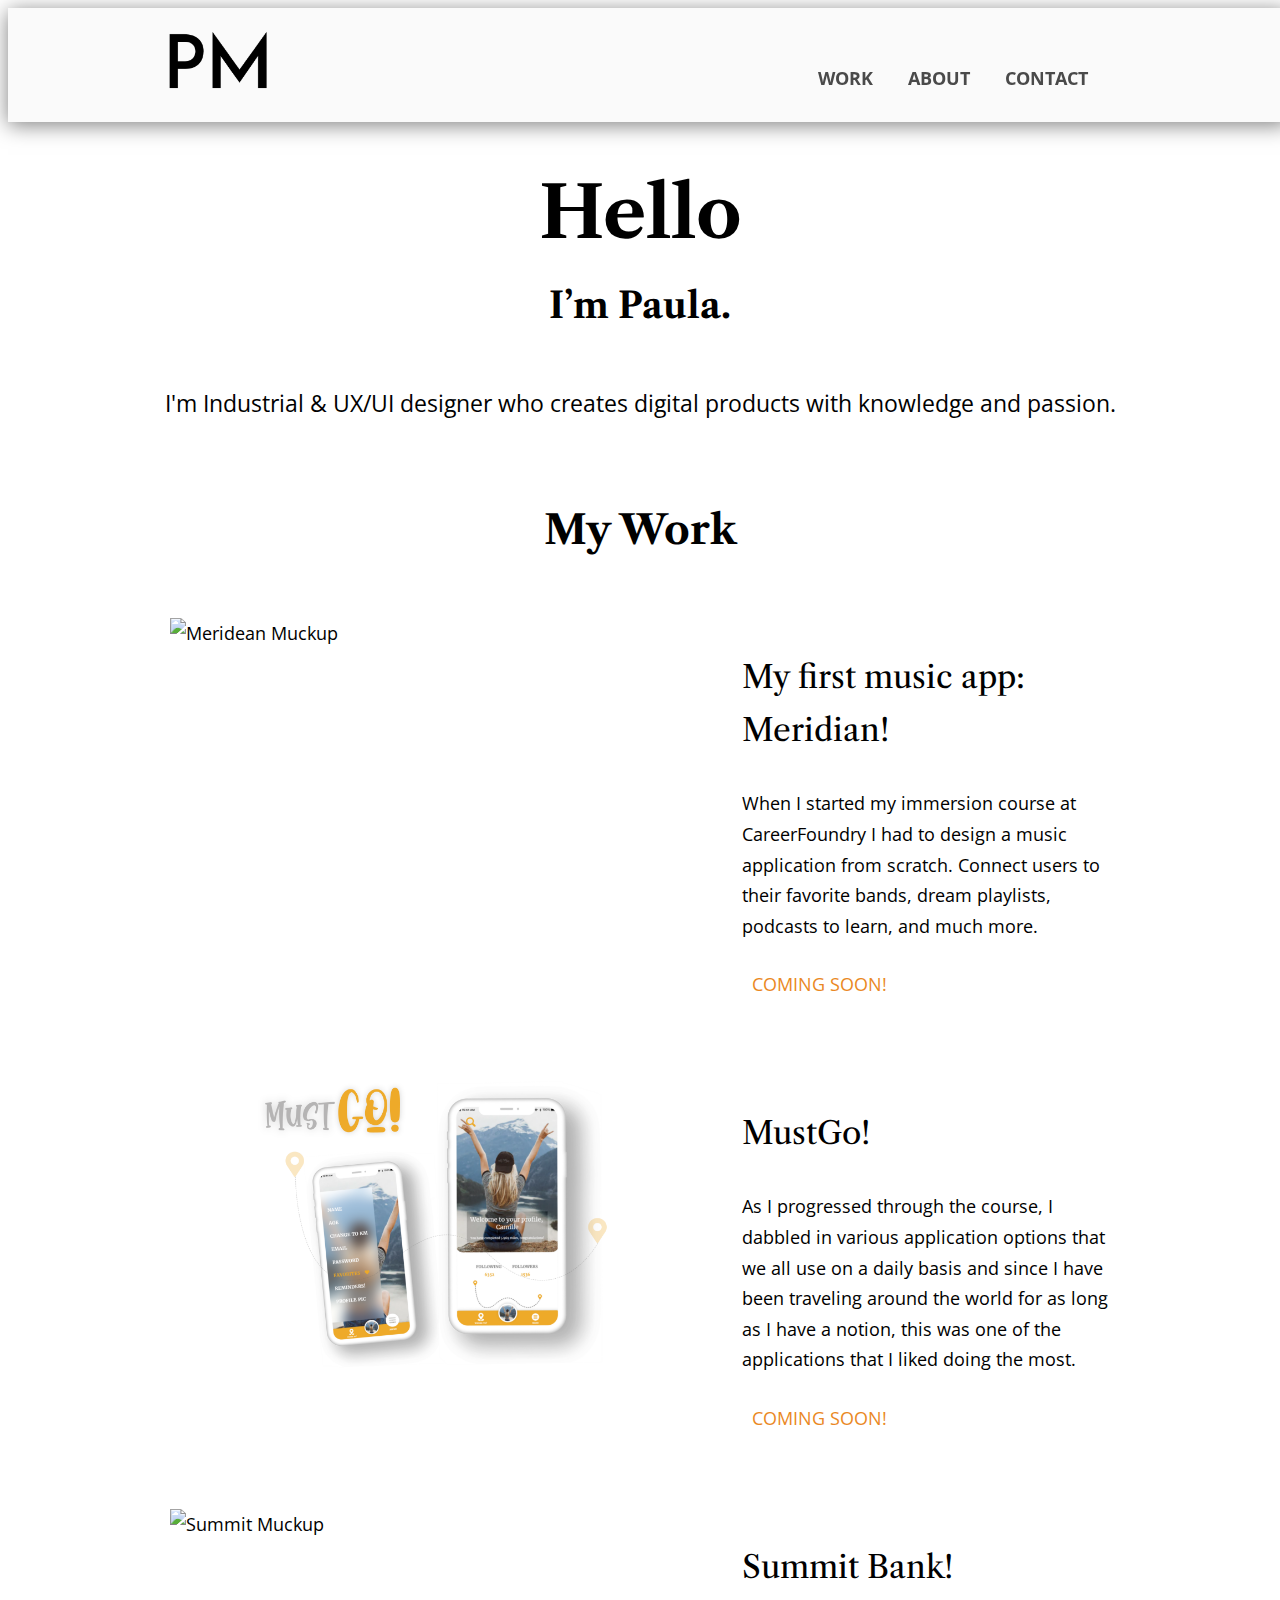
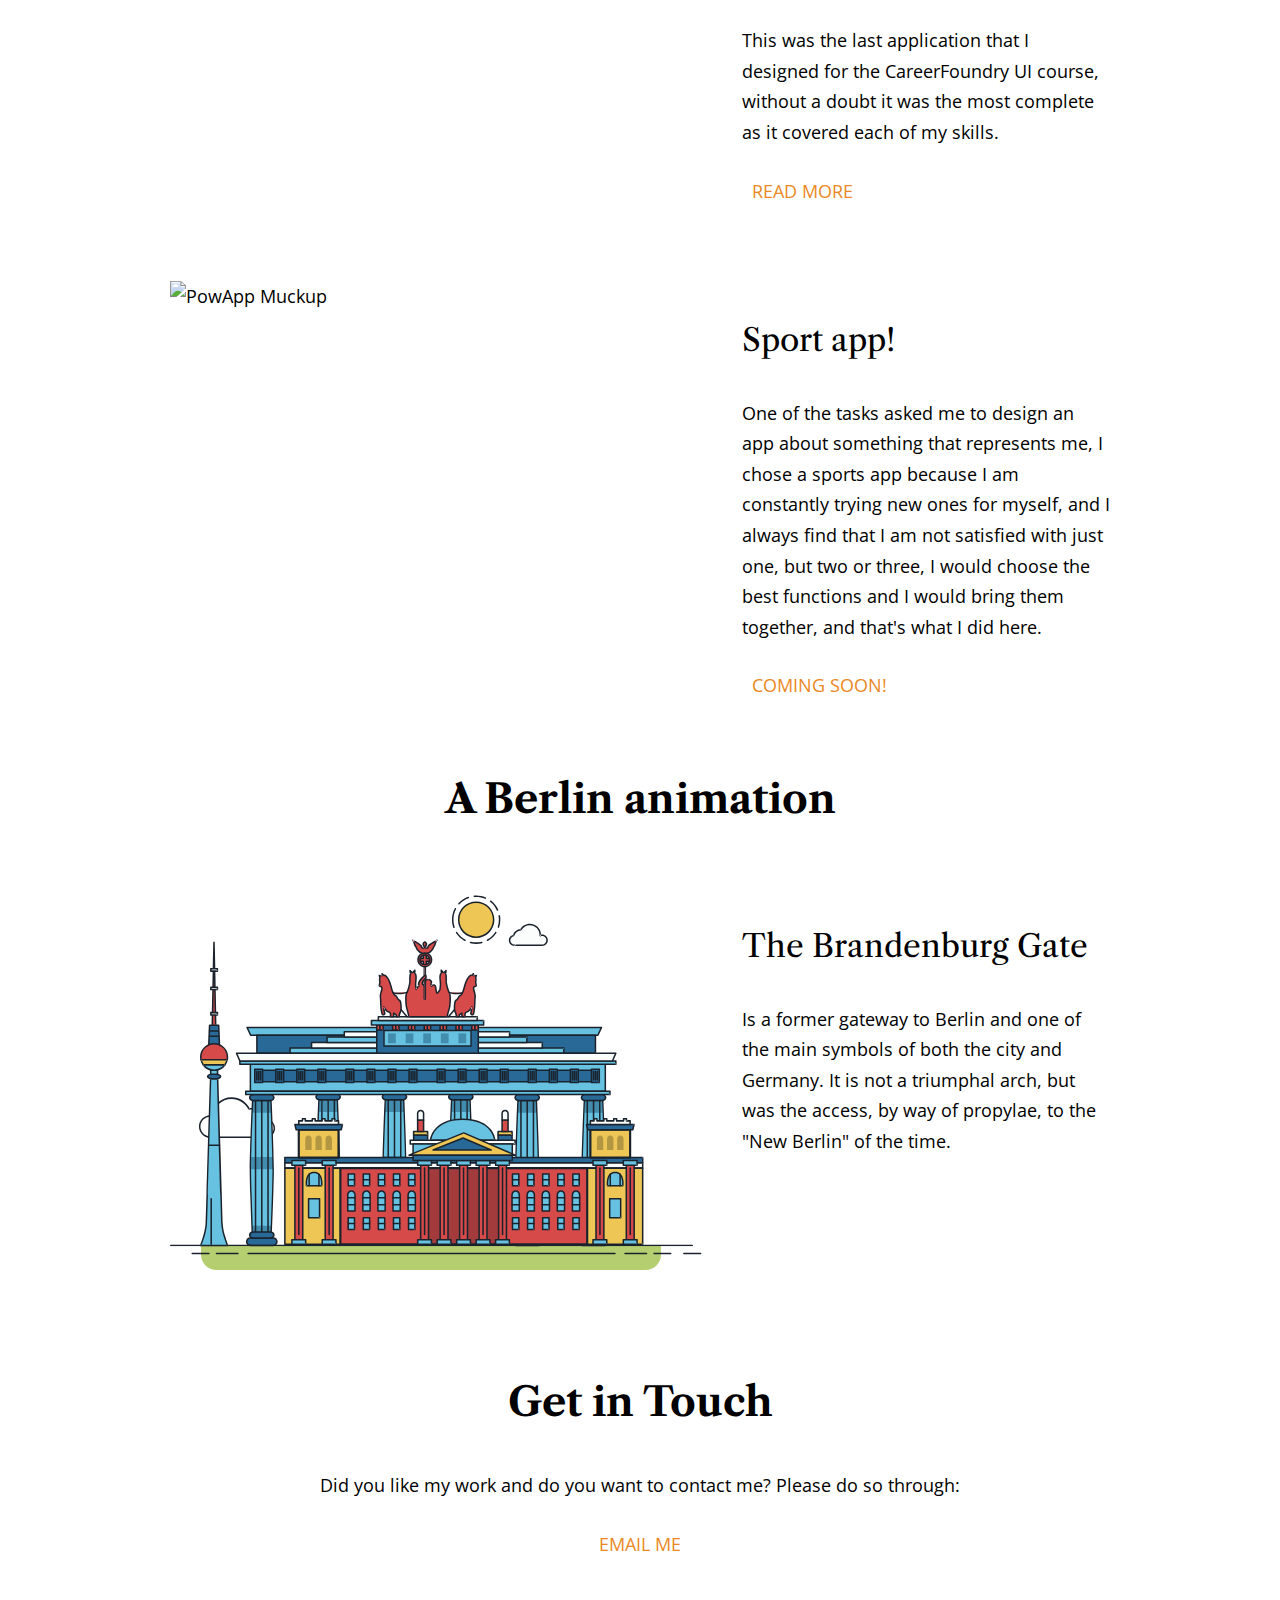
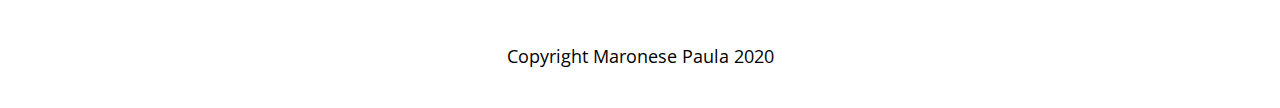
==== commit 909c32f8: "27.1" ====
--- a/index.html
+++ b/index.html
@@ -12,6 +12,7 @@
   <link rel="stylesheet" type="text/css" href="css/style.css">
   <link rel="preconnect" href="https://fonts.gstatic.com">
   <link href="https://fonts.googleapis.com/css2?family=Libre+Caslon+Text:ital,wght@0,400;0,700;1,400&family=Open+Sans&display=swap" rel="stylesheet">
+  <div class="navtoggle" id="myNavtoggle">
 
 </head>
 
@@ -20,14 +21,17 @@
   <!--Header-->
   <header>
     <div class="container">
+      <div class="navtoggle" id="myNavtoggle">
         <a href="index.html"><img src="img/logopm.png" class="logo"></a>
-      <nav>
-        <ul>
-        <li><a href="index.html">Work</a></li>
-          <li><a href="about.html">About</a></li>
-          <li><a href="#contact">Contact</a></li>
-        </ul>
-      </nav>
+        <nav>
+          <ul>
+            <li><a href="index.html">Work</a></li>
+            <li><a href="about.html">About</a></li>
+            <li><a href="#contact" onclick="menuToggle()">Contact</a></li>
+            <li><a href="javascript:void(0);" class="icon" onclick="menuToggle()"><i class="fas fa-bars"></i></a></li>
+          </ul>
+        </nav>
+      </div>
     </div>
   </header>
   <!--End Header-->
@@ -35,24 +39,24 @@
   <main>
 
     <!--Hero-->
-<div id="hero">
+    <div id="hero">
       <div class="container">
         <h1>Hello
           <span>I’m Paula.</span>
         </h1>
         <p>
-        I'm Industrial & UX/UI designer who creates digital products with knowledge and passion.
+          I'm Industrial & UX/UI designer who creates digital products with knowledge and passion.
         </p>
       </div>
     </div>
     <!--End Hero-->
 
     <!--Work-->
-    <div class="work">
+    <div class="work" id="work">
       <div class="container">
         <h2>My Work</h2>
         <div class="row">
-        <div class="col-md-6 col-lg-7">
+          <div class="col-md-6 col-lg-7">
             <img src="img/meridean-app.png" alt="Meridean Muckup">
           </div>
           <div class="col-md-6 col-lg-5">
@@ -79,7 +83,7 @@
         </div>
 
         <div class="row">
-              <div class="col-md-6 col-lg-7">
+          <div class="col-md-6 col-lg-7">
             <img src="img/summitbank/summitbank.png" alt="Summit Muckup">
           </div>
           <div class="col-md-6 col-lg-5">
@@ -112,958 +116,964 @@
 
 
 
-<!--------------START ANIMATION---------------------->
-
-<div class="animation">
-  <div class="container">
-    <h2>A Berlin animation</h2>
-    <div class="row">
-    <div class="col-md-6 col-lg-7">
-      <svg xmlns="http://www.w3.org/2000/svg" class="berlin-illustration" viewBox="0 0 700 505" xmlns:xlink="http://www.w3.org/1999/xlink">
+    <!--------------START ANIMATION---------------------->
+
+    <div class="animation">
+      <div class="container">
+        <h2>A Berlin animation</h2>
+        <div class="row">
+          <div class="col-md-6 col-lg-7">
+            <svg xmlns="http://www.w3.org/2000/svg" class="berlin-illustration" viewBox="0 0 700 505" xmlns:xlink="http://www.w3.org/1999/xlink">
               <defs>
-                  <polygon id="a" points=".06 231.917 .06 .929 688.717 .929 688.717 231.917" />
+                <polygon id="a" points=".06 231.917 .06 .929 688.717 .929 688.717 231.917" />
               </defs>
               <g fill="none" fill-rule="evenodd">
                 <g transform="translate(0 241)" class="cloud-front">
-                <path fill="#1A232C" d="M87.602,29 L87.602,28 C87.326,28.001 87.103,28.024 86.927,28.033 L86.979,29.031 L87.947,28.78 C85.741,20.282 78.041,14.002 68.852,14 C67.858,14 66.904,14.096 65.98,14.231 L66.125,15.22 L67.019,14.772 C62.626,6.015 53.567,0.001 43.102,0 C29.041,0.002 17.524,10.848 16.443,24.632 L17.44,24.71 L17.606,23.724 C16.803,23.589 15.969,23.5 15.102,23.5 C6.817,23.501 0.102,30.215 0.102,38.5 C0.102,46.785 6.817,53.499 15.102,53.5 L87.602,53.5 C94.644,53.499 100.351,47.792 100.352,40.75 C100.351,33.708 94.644,28.001 87.602,28 L87.602,30 C90.573,30 93.254,31.202 95.203,33.149 C97.15,35.097 98.351,37.778 98.352,40.75 C98.351,43.722 97.15,46.403 95.203,48.351 C93.254,50.298 90.573,51.5 87.602,51.5 L15.102,51.5 C11.509,51.5 8.265,50.046 5.909,47.692 C3.555,45.337 2.102,42.093 2.102,38.5 C2.102,34.907 3.555,31.663 5.909,29.308 C8.265,26.954 11.509,25.5 15.102,25.5 C15.831,25.5 16.553,25.575 17.273,25.697 C17.551,25.743 17.832,25.672 18.055,25.499 C18.277,25.325 18.414,25.07 18.436,24.789 C19.436,12.04 30.094,1.998 43.102,2 C52.786,1.999 61.163,7.564 65.231,15.669 C65.425,16.055 65.842,16.272 66.27,16.21 C67.132,16.084 67.988,16 68.852,16 C77.108,15.998 84.027,21.647 86.011,29.283 C86.13,29.741 86.557,30.054 87.031,30.03 C87.27,30.017 87.457,29.999 87.602,30 L87.602,29"
+                  <path fill="#1A232C"
+                    d="M87.602,29 L87.602,28 C87.326,28.001 87.103,28.024 86.927,28.033 L86.979,29.031 L87.947,28.78 C85.741,20.282 78.041,14.002 68.852,14 C67.858,14 66.904,14.096 65.98,14.231 L66.125,15.22 L67.019,14.772 C62.626,6.015 53.567,0.001 43.102,0 C29.041,0.002 17.524,10.848 16.443,24.632 L17.44,24.71 L17.606,23.724 C16.803,23.589 15.969,23.5 15.102,23.5 C6.817,23.501 0.102,30.215 0.102,38.5 C0.102,46.785 6.817,53.499 15.102,53.5 L87.602,53.5 C94.644,53.499 100.351,47.792 100.352,40.75 C100.351,33.708 94.644,28.001 87.602,28 L87.602,30 C90.573,30 93.254,31.202 95.203,33.149 C97.15,35.097 98.351,37.778 98.352,40.75 C98.351,43.722 97.15,46.403 95.203,48.351 C93.254,50.298 90.573,51.5 87.602,51.5 L15.102,51.5 C11.509,51.5 8.265,50.046 5.909,47.692 C3.555,45.337 2.102,42.093 2.102,38.5 C2.102,34.907 3.555,31.663 5.909,29.308 C8.265,26.954 11.509,25.5 15.102,25.5 C15.831,25.5 16.553,25.575 17.273,25.697 C17.551,25.743 17.832,25.672 18.055,25.499 C18.277,25.325 18.414,25.07 18.436,24.789 C19.436,12.04 30.094,1.998 43.102,2 C52.786,1.999 61.163,7.564 65.231,15.669 C65.425,16.055 65.842,16.272 66.27,16.21 C67.132,16.084 67.988,16 68.852,16 C77.108,15.998 84.027,21.647 86.011,29.283 C86.13,29.741 86.557,30.054 87.031,30.03 C87.27,30.017 87.457,29.999 87.602,30 L87.602,29"
                     transform="translate(38 36)" />
-                  </g>
-                  <path fill="#B5CE6F" d="M646.484,484.382 C646.484,489.501 644.531,494.62 640.627,498.525 C636.722,502.43 631.603,504.382 626.484,504.382 L60.873,504.382 C55.754,504.382 50.636,502.43 46.731,498.525 C42.826,494.62 40.873,489.501 40.873,484.382 L40.873,471.917 L646.484,471.917 L646.484,484.382"
-                  />
-                  <polyline fill="#67C2E2" points="334.824 185.029 101.449 185.029 106.209 195.08 563.438 195.08 568.2 185.029 334.824 185.029" />
-                  <path fill="#1A232C" d="M334.824,185.029 L334.824,184.029 L101.449,184.029 C101.104,184.029 100.788,184.203 100.604,184.494 C100.42,184.785 100.398,185.146 100.545,185.457 L105.306,195.508 C105.471,195.856 105.824,196.079 106.209,196.079 L563.438,196.079 C563.824,196.079 564.177,195.856 564.342,195.508 L569.104,185.457 C569.251,185.146 569.229,184.785 569.045,184.494 C568.861,184.203 568.544,184.029 568.2,184.029 L334.824,184.029 L334.824,186.029 L566.62,186.029 L562.806,194.08 L106.842,194.08 L103.029,186.029 L334.824,186.029 L334.824,185.029"
-                  />
-                  <polygon fill="#296997" points="114.416 218.974 560.222 218.974 560.222 195.08 114.416 195.08" />
-                  <path fill="#1A232C" d="M560.222,218.974 L560.222,217.974 L115.416,217.974 L115.416,196.079 L559.222,196.079 L559.222,218.974 L560.222,218.974 L560.222,217.974 L560.222,218.974 L561.222,218.974 L561.222,195.08 C561.222,194.816 561.115,194.559 560.929,194.372 C560.742,194.186 560.485,194.08 560.222,194.08 L114.416,194.08 C114.152,194.08 113.895,194.186 113.708,194.372 C113.522,194.559 113.416,194.816 113.416,195.08 L113.416,218.974 C113.416,219.237 113.522,219.495 113.708,219.681 C113.895,219.867 114.152,219.974 114.416,219.974 L560.222,219.974 C560.485,219.974 560.742,219.867 560.929,219.681 C561.115,219.495 561.222,219.237 561.222,218.974 L560.222,218.974"
-                  />
-                  <polygon fill="#67C2E2" points="105.85 269.08 573.225 269.08 573.225 233.398 105.85 233.398" />
-                  <path fill="#1A232C" d="M573.225,233.398 L573.225,232.398 L105.85,232.398 C105.587,232.398 105.329,232.505 105.143,232.691 C104.957,232.877 104.85,233.134 104.85,233.398 L104.85,269.08 C104.85,269.344 104.957,269.601 105.143,269.788 C105.329,269.974 105.587,270.08 105.85,270.08 L573.225,270.08 C573.488,270.08 573.745,269.974 573.932,269.788 C574.118,269.601 574.225,269.344 574.225,269.08 L574.225,233.398 C574.225,233.134 574.118,232.877 573.932,232.691 C573.745,232.505 573.488,232.398 573.225,232.398 L573.225,233.398 L572.225,233.398 L572.225,268.08 L106.85,268.08 L106.85,234.398 L573.225,234.398 L573.225,233.398 L572.225,233.398 L573.225,233.398"
-                  />
-                  <polygon fill="#296997" points="116.751 256.508 562.557 256.508 562.557 241.243 116.751 241.243" />
-                  <path fill="#1A232C" d="M562.557,256.508 L562.557,255.508 L117.75,255.508 L117.75,242.243 L561.557,242.243 L561.557,256.508 L562.557,256.508 L562.557,255.508 L562.557,256.508 L563.557,256.508 L563.557,241.243 C563.557,240.979 563.45,240.722 563.264,240.535 C563.078,240.349 562.82,240.243 562.557,240.243 L116.75,240.243 C116.487,240.243 116.23,240.349 116.043,240.535 C115.857,240.722 115.751,240.979 115.751,241.243 L115.751,256.508 C115.751,256.771 115.857,257.029 116.043,257.215 C116.23,257.401 116.487,257.508 116.751,257.508 L562.557,257.508 C562.82,257.508 563.077,257.401 563.264,257.215 C563.45,257.029 563.557,256.771 563.557,256.508 L562.557,256.508"
-                  />
-                  <polygon fill="#67C2E2" points="158.07 218.974 518.563 218.974 518.563 211.858 158.07 211.858" />
-                  <path fill="#1A232C" d="M518.563,211.858 L518.563,210.858 L158.07,210.858 C157.807,210.858 157.549,210.964 157.363,211.151 C157.177,211.337 157.07,211.594 157.07,211.858 L157.07,218.974 C157.07,219.237 157.177,219.495 157.363,219.681 C157.549,219.867 157.807,219.974 158.07,219.974 L518.563,219.974 C518.826,219.974 519.083,219.867 519.27,219.681 C519.456,219.495 519.562,219.237 519.562,218.974 L519.562,211.858 C519.562,211.594 519.456,211.337 519.27,211.151 C519.083,210.964 518.826,210.858 518.563,210.858 L518.563,211.858 L517.563,211.858 L517.563,217.974 L159.07,217.974 L159.07,212.858 L518.563,212.858 L518.563,211.858 L517.563,211.858 L518.563,211.858"
-                  />
-                  <polygon fill="#FBFDFC" points="186.438 211.858 490.194 211.858 490.194 204.741 186.438 204.741" />
-                  <path fill="#1A232C" d="M490.194,204.741 L490.194,203.741 L186.438,203.741 C186.175,203.741 185.917,203.848 185.731,204.034 C185.545,204.221 185.438,204.478 185.438,204.741 L185.438,211.858 C185.438,212.121 185.545,212.379 185.731,212.565 C185.917,212.751 186.175,212.858 186.438,212.858 L490.194,212.858 C490.458,212.858 490.715,212.751 490.902,212.565 C491.088,212.379 491.194,212.121 491.194,211.858 L491.194,204.741 C491.194,204.478 491.088,204.221 490.902,204.034 C490.715,203.848 490.458,203.741 490.194,203.741 L490.194,204.741 L489.194,204.741 L489.194,210.858 L187.438,210.858 L187.438,205.741 L490.194,205.741 L490.194,204.741 L489.194,204.741 L490.194,204.741"
-                  />
-                  <polygon fill="#67C2E2" points="206.805 204.741 469.828 204.741 469.828 197.624 206.805 197.624" />
-                  <path fill="#1A232C" d="M469.828,197.624 L469.828,196.624 L206.805,196.624 C206.541,196.624 206.284,196.731 206.098,196.917 C205.911,197.103 205.805,197.361 205.805,197.624 L205.805,204.741 C205.805,205.005 205.911,205.262 206.098,205.449 C206.284,205.635 206.541,205.741 206.805,205.741 L469.828,205.741 C470.091,205.741 470.349,205.635 470.535,205.449 C470.722,205.262 470.828,205.005 470.828,204.741 L470.828,197.624 C470.828,197.361 470.722,197.103 470.535,196.917 C470.349,196.731 470.091,196.624 469.828,196.624 L469.828,197.624 L468.828,197.624 L468.828,203.741 L207.805,203.741 L207.805,198.624 L469.828,198.624 L469.828,197.624 L468.828,197.624 L469.828,197.624"
-                  />
-                  <polygon fill="#FBFDFC" points="229.521 197.624 447.111 197.624 447.111 190.509 229.521 190.509" />
-                  <path fill="#1A232C" d="M447.111,190.509 L447.111,189.509 L229.521,189.509 C229.258,189.509 229,189.616 228.814,189.802 C228.628,189.988 228.521,190.246 228.521,190.509 L228.521,197.624 C228.521,197.888 228.628,198.145 228.814,198.332 C229,198.518 229.258,198.624 229.521,198.624 L447.111,198.624 C447.375,198.624 447.632,198.518 447.818,198.332 C448.005,198.145 448.111,197.888 448.111,197.624 L448.111,190.509 C448.111,190.246 448.005,189.988 447.818,189.802 C447.632,189.616 447.375,189.509 447.111,189.509 L447.111,190.509 L446.111,190.509 L446.111,196.624 L230.521,196.624 L230.521,191.509 L447.111,191.509 L447.111,190.509 L446.111,190.509 L447.111,190.509"
-                  />
-                  <path fill="#67C2E2" d="M135.607,355.447 C135.163,337.766 134.264,313.326 133.648,297.387 C133.274,287.721 133.004,281.18 133.004,281.18 L108.722,281.18 C108.722,281.18 108.452,287.721 108.079,297.387 C107.462,313.326 106.563,337.766 106.119,355.447 C105.953,362.059 105.85,367.732 105.85,371.653 L105.85,371.654 C105.85,386.117 107.243,424.332 108.089,446.189 C108.457,455.706 108.722,462.126 108.722,462.126 L133.004,462.126 C133.004,462.126 133.269,455.706 133.637,446.189 C134.482,424.332 135.876,386.117 135.876,371.654 L135.876,371.653 C135.876,367.732 135.773,362.059 135.607,355.447"
-                  />
-                  <path fill="#428DAE" d="M133.648 297.387L108.079 297.387C108.452 287.721 108.722 281.18 108.722 281.18L133.004 281.18C133.004 281.18 133.274 287.721 133.648 297.387M135.876 371.654L105.85 371.654 105.85 371.653C105.85 367.732 105.953 362.059 106.119 355.447L135.607 355.447C135.773 362.059 135.876 367.732 135.876 371.653L135.876 371.654M133.004 462.126L108.722 462.126C108.722 462.126 108.457 455.706 108.089 446.189L133.637 446.189C133.269 455.706 133.004 462.126 133.004 462.126"
-                  />
-                  <path fill="#1A232C" d="M109.612,461.199 L132.114,461.199 C132.447,453.007 134.949,390.886 134.949,371.653 C134.949,352.42 132.447,290.299 132.114,282.108 L109.612,282.108 C109.279,290.299 106.778,352.42 106.778,371.653 C106.778,390.886 109.279,453.007 109.612,461.199 Z M133.895,463.054 L107.832,463.054 L107.794,462.164 C107.766,461.466 104.922,392.193 104.922,371.653 C104.922,351.114 107.766,281.839 107.794,281.142 L107.832,280.252 L133.895,280.252 L133.931,281.142 C133.96,281.839 136.804,351.114 136.804,371.653 C136.804,392.193 133.96,461.466 133.931,462.164 L133.895,463.054 L133.895,463.054 Z"
-                  />
-                  <path fill="#1A232C" d="M111.638 281.18L111.638 462.126C111.638 462.679 112.086 463.126 112.638 463.126 113.19 463.126 113.638 462.679 113.638 462.126L113.638 281.18C113.638 280.628 113.19 280.18 112.638 280.18 112.086 280.18 111.638 280.628 111.638 281.18M119.863 281.18L119.863 462.126C119.863 462.679 120.311 463.126 120.863 463.126 121.416 463.126 121.863 462.679 121.863 462.126L121.863 281.18C121.863 280.628 121.416 280.18 120.863 280.18 120.311 280.18 119.863 280.628 119.863 281.18M128.088 281.18L128.088 462.126C128.088 462.679 128.536 463.126 129.088 463.126 129.64 463.126 130.088 462.679 130.088 462.126L130.088 281.18C130.088 280.628 129.64 280.18 129.088 280.18 128.536 280.18 128.088 280.628 128.088 281.18"
-                  />
-                  <path fill="#296997" d="M136.79,277.265 C136.79,279.418 134.675,281.18 132.09,281.18 L109.636,281.18 C107.051,281.18 104.936,279.418 104.936,277.265 C104.936,275.111 107.051,273.349 109.636,273.349 L132.09,273.349 C134.675,273.349 136.79,275.111 136.79,277.265"
-                  />
-                  <path fill="#1A232C" d="M136.79,277.265 L135.79,277.265 C135.789,278.005 135.433,278.704 134.769,279.262 C134.109,279.814 133.155,280.181 132.09,280.18 L109.636,280.18 C108.571,280.181 107.617,279.814 106.956,279.262 C106.293,278.704 105.936,278.005 105.936,277.265 C105.936,276.524 106.293,275.825 106.957,275.267 C107.617,274.715 108.571,274.348 109.636,274.349 L132.09,274.349 C133.155,274.348 134.109,274.716 134.769,275.267 C135.433,275.825 135.789,276.524 135.79,277.265 L137.79,277.265 C137.791,275.851 137.09,274.593 136.049,273.731 C135.006,272.863 133.61,272.35 132.09,272.349 L109.636,272.349 C108.116,272.35 106.72,272.863 105.676,273.731 C104.636,274.593 103.935,275.851 103.936,277.265 C103.935,278.678 104.636,279.937 105.677,280.798 C106.72,281.666 108.116,282.179 109.636,282.18 L132.09,282.18 C133.61,282.179 135.006,281.666 136.049,280.798 C137.09,279.937 137.791,278.678 137.79,277.265 L136.79,277.265"
-                  />
-                  <path fill="#296997" d="M140.775,467.217 C140.775,469.803 138.661,471.917 136.076,471.917 L105.65,471.917 C103.065,471.917 100.951,469.803 100.951,467.217 L100.951,466.825 C100.951,464.241 103.065,462.126 105.65,462.126 L136.076,462.126 C138.661,462.126 140.775,464.241 140.775,466.825 L140.775,467.217"
-                  />
-                  <path fill="#1A232C" d="M140.775,467.217 L139.775,467.217 C139.775,468.235 139.361,469.155 138.688,469.83 C138.013,470.503 137.093,470.917 136.076,470.917 L105.65,470.917 C104.633,470.917 103.713,470.504 103.038,469.83 C102.365,469.155 101.951,468.235 101.951,467.217 L101.951,466.825 C101.951,465.808 102.365,464.889 103.038,464.214 C103.713,463.54 104.633,463.127 105.65,463.126 L136.076,463.126 C137.093,463.127 138.013,463.54 138.688,464.214 C139.362,464.889 139.775,465.808 139.775,466.825 L139.775,467.217 L141.775,467.217 L141.775,466.825 C141.772,463.684 139.217,461.13 136.076,461.126 L105.65,461.126 C102.509,461.13 99.955,463.684 99.951,466.825 L99.951,467.217 C99.954,470.36 102.509,472.914 105.65,472.917 L136.076,472.917 C139.217,472.914 141.772,470.36 141.775,467.217 L140.775,467.217"
-                  />
-                  <path fill="#296997" d="M136.79,458.208 C136.79,460.363 134.675,462.126 132.09,462.126 L109.636,462.126 C107.051,462.126 104.936,460.363 104.936,458.208 C104.936,456.057 107.051,454.292 109.636,454.292 L132.09,454.292 C134.675,454.292 136.79,456.057 136.79,458.208"
-                  />
-                  <path fill="#1A232C" d="M136.79,458.208 L135.79,458.208 C135.789,458.949 135.432,459.649 134.769,460.207 C134.108,460.76 133.154,461.128 132.09,461.126 L109.636,461.126 C108.572,461.128 107.617,460.76 106.957,460.207 C106.293,459.649 105.936,458.949 105.936,458.208 C105.936,457.47 106.293,456.77 106.957,456.212 C107.617,455.659 108.572,455.291 109.636,455.292 L132.09,455.292 C133.154,455.291 134.108,455.659 134.769,456.212 C135.433,456.77 135.789,457.47 135.79,458.208 L137.79,458.208 C137.791,456.796 137.09,455.538 136.05,454.675 C135.006,453.808 133.61,453.294 132.09,453.292 L109.636,453.292 C108.115,453.294 106.719,453.808 105.676,454.675 C104.636,455.538 103.935,456.796 103.936,458.208 C103.935,459.622 104.636,460.881 105.676,461.743 C106.72,462.611 108.116,463.125 109.636,463.126 L132.09,463.126 C133.61,463.125 135.006,462.611 136.05,461.743 C137.09,460.881 137.791,459.622 137.79,458.208 L136.79,458.208"
-                  />
-                  <path fill="#67C2E2" d="M572.471,355.447 C572.025,337.766 571.126,313.326 570.51,297.387 C570.137,287.721 569.867,281.18 569.867,281.18 L545.585,281.18 C545.585,281.18 545.315,287.721 544.942,297.387 C544.326,313.326 543.427,337.766 542.981,355.447 C542.815,362.059 542.713,367.732 542.713,371.653 L542.713,371.654 C542.713,386.117 544.107,424.332 544.952,446.189 C545.32,455.706 545.585,462.126 545.585,462.126 L569.867,462.126 C569.867,462.126 570.132,455.706 570.499,446.189 C571.346,424.332 572.739,386.117 572.739,371.654 L572.739,371.653 C572.739,367.732 572.637,362.059 572.471,355.447"
-                  />
-                  <path fill="#428DAE" d="M569.582 297.387L566.951 297.387 566.951 282.108 568.977 282.108C569.063 284.206 569.29 289.841 569.582 297.387M564.951 297.387L545.871 297.387C546.162 289.841 546.39 284.206 546.476 282.108L564.951 282.108 564.951 297.387M571.8 369.187L566.951 369.187 566.951 356.265 571.562 356.265C571.685 361.272 571.771 365.701 571.8 369.187M564.951 369.187L543.653 369.187C543.684 365.512 543.777 360.79 543.912 355.447L553.551 355.447 553.551 356.265 564.951 356.265 564.951 369.187"
-                  />
-                  <path fill="#1A232C" d="M546.476,461.199 L568.977,461.199 C569.31,453.007 571.812,390.886 571.812,371.653 C571.812,352.42 569.31,290.299 568.977,282.108 L546.476,282.108 C546.142,290.299 543.642,352.42 543.642,371.653 C543.642,390.886 546.142,453.007 546.476,461.199 M570.758,463.054 L544.694,463.054 L544.658,462.164 C544.629,461.466 541.785,392.193 541.785,371.653 C541.785,351.114 544.629,281.839 544.658,281.142 L544.694,280.252 L570.758,280.252 L570.795,281.142 C570.823,281.839 573.667,351.114 573.667,371.653 C573.667,392.193 570.823,461.466 570.795,462.164 L570.758,463.054"
-                  />
-                  <path fill="#1A232C" d="M548.501 281.18L548.501 462.126C548.501 462.679 548.949 463.126 549.501 463.126 550.053 463.126 550.501 462.679 550.501 462.126L550.501 281.18C550.501 280.628 550.053 280.18 549.501 280.18 548.949 280.18 548.501 280.628 548.501 281.18M556.727 281.18L556.727 462.126C556.727 462.679 557.174 463.126 557.727 463.126 558.279 463.126 558.727 462.679 558.727 462.126L558.727 281.18C558.727 280.628 558.279 280.18 557.727 280.18 557.174 280.18 556.727 280.628 556.727 281.18M564.951 281.18L564.951 462.126C564.951 462.679 565.399 463.126 565.951 463.126 566.503 463.126 566.951 462.679 566.951 462.126L566.951 281.18C566.951 280.628 566.503 280.18 565.951 280.18 565.399 280.18 564.951 280.628 564.951 281.18"
-                  />
-                  <path fill="#296997" d="M573.653,277.265 C573.653,279.418 571.537,281.18 568.953,281.18 L546.499,281.18 C543.915,281.18 541.799,279.418 541.799,277.265 C541.799,275.111 543.915,273.349 546.499,273.349 L568.953,273.349 C571.537,273.349 573.653,275.111 573.653,277.265"
-                  />
-                  <path fill="#1A232C" d="M573.653,277.265 L572.653,277.265 C572.653,278.005 572.296,278.704 571.632,279.262 C570.972,279.814 570.017,280.181 568.953,280.18 L546.499,280.18 C545.435,280.181 544.48,279.814 543.82,279.262 C543.156,278.704 542.8,278.005 542.799,277.265 C542.8,276.525 543.156,275.825 543.82,275.267 C544.481,274.715 545.435,274.348 546.499,274.349 L568.953,274.349 C570.017,274.348 570.972,274.715 571.632,275.267 C572.296,275.825 572.653,276.525 572.653,277.265 L574.653,277.265 C574.654,275.851 573.953,274.593 572.912,273.731 C571.869,272.863 570.473,272.35 568.953,272.349 L546.499,272.349 C544.979,272.35 543.583,272.863 542.54,273.731 C541.499,274.593 540.798,275.851 540.799,277.265 C540.798,278.679 541.499,279.937 542.54,280.798 C543.583,281.666 544.979,282.179 546.499,282.18 L568.953,282.18 C570.473,282.179 571.869,281.666 572.912,280.798 C573.953,279.937 574.654,278.679 574.653,277.265 L573.653,277.265"
-                  />
-                  <path fill="#296997" d="M577.639,467.217 C577.639,469.803 575.524,471.917 572.938,471.917 L542.514,471.917 C539.929,471.917 537.813,469.803 537.813,467.217 L537.813,466.825 C537.813,464.241 539.929,462.126 542.514,462.126 L572.938,462.126 C575.524,462.126 577.639,464.241 577.639,466.825 L577.639,467.217"
-                  />
-                  <path fill="#1A232C" d="M577.639,467.217 L576.639,467.217 C576.638,468.235 576.225,469.155 575.551,469.83 C574.876,470.503 573.956,470.917 572.938,470.917 L542.514,470.917 C541.497,470.917 540.576,470.503 539.901,469.83 C539.227,469.155 538.814,468.234 538.813,467.217 L538.813,466.825 C538.814,465.808 539.227,464.889 539.901,464.214 C540.576,463.54 541.497,463.127 542.514,463.126 L572.938,463.126 C573.956,463.127 574.876,463.54 575.551,464.214 C576.225,464.888 576.638,465.808 576.639,466.825 L576.639,467.217 L578.639,467.217 L578.639,466.825 C578.635,463.684 576.081,461.13 572.938,461.126 L542.514,461.126 C539.372,461.13 536.817,463.684 536.813,466.825 L536.813,467.217 C536.817,470.36 539.372,472.914 542.514,472.917 L572.938,472.917 C576.081,472.914 578.635,470.359 578.639,467.217 L577.639,467.217"
-                  />
-                  <path fill="#296997" d="M573.653,458.208 C573.653,460.363 571.537,462.126 568.953,462.126 L546.499,462.126 C543.915,462.126 541.799,460.363 541.799,458.208 C541.799,456.057 543.915,454.292 546.499,454.292 L568.953,454.292 C571.537,454.292 573.653,456.057 573.653,458.208"
-                  />
-                  <path fill="#1A232C" d="M573.653,458.208 L572.653,458.208 C572.653,458.949 572.296,459.649 571.632,460.207 C570.971,460.76 570.017,461.128 568.953,461.126 L546.499,461.126 C545.435,461.128 544.481,460.76 543.82,460.207 C543.157,459.649 542.799,458.949 542.799,458.208 C542.799,457.47 543.156,456.77 543.82,456.212 C544.481,455.659 545.435,455.291 546.499,455.292 L568.953,455.292 C570.017,455.291 570.971,455.659 571.632,456.212 C572.296,456.77 572.653,457.47 572.653,458.208 L574.653,458.208 C574.654,456.796 573.953,455.538 572.912,454.675 C571.869,453.808 570.473,453.294 568.953,453.292 L546.499,453.292 C544.979,453.294 543.583,453.808 542.54,454.675 C541.499,455.538 540.798,456.796 540.799,458.208 C540.798,459.622 541.499,460.881 542.54,461.743 C543.583,462.611 544.979,463.125 546.499,463.126 L568.953,463.126 C570.473,463.125 571.869,462.611 572.912,461.743 C573.953,460.881 574.654,459.622 574.653,458.208 L573.653,458.208"
-                  />
-                  <path fill="#67C2E2" d="M485.098,355.447 C484.654,337.766 483.753,313.326 483.137,297.387 C482.764,287.721 482.494,281.18 482.494,281.18 L458.213,281.18 C458.213,281.18 457.942,287.721 457.569,297.387 C456.953,313.326 456.055,337.766 455.608,355.447 C455.443,362.059 455.34,367.732 455.34,371.653 L455.34,371.654 C455.34,386.117 456.733,424.332 457.58,446.189 C457.948,455.706 458.213,462.126 458.213,462.126 L482.494,462.126 C482.494,462.126 482.759,455.706 483.126,446.189 C483.973,424.332 485.366,386.117 485.366,371.654 L485.366,371.653 C485.366,367.732 485.265,362.059 485.098,355.447"
-                  />
-                  <path fill="#428DAE" d="M483.137 297.387L457.569 297.387C457.942 287.721 458.213 281.18 458.213 281.18L482.494 281.18C482.494 281.18 482.764 287.721 483.137 297.387M485.355 369.187L455.351 369.187C455.382 365.502 455.475 360.78 455.608 355.447L485.098 355.447C485.232 360.78 485.325 365.502 485.355 369.187"
-                  />
-                  <path fill="#1A232C" d="M459.103,461.199 L481.605,461.199 C481.938,453.007 484.439,390.886 484.439,371.653 C484.439,352.42 481.938,290.299 481.605,282.108 L459.103,282.108 C458.769,290.299 456.268,352.42 456.268,371.653 C456.268,390.886 458.769,453.007 459.103,461.199 Z M483.386,463.054 L457.321,463.054 L457.285,462.164 C457.256,461.466 454.412,392.193 454.412,371.653 C454.412,351.114 457.256,281.839 457.285,281.142 L457.321,280.252 L483.386,280.252 L483.422,281.142 C483.45,281.839 486.294,351.114 486.294,371.653 C486.294,392.193 483.45,461.466 483.422,462.164 L483.386,463.054 L483.386,463.054 Z"
-                  />
-                  <path fill="#1A232C" d="M461.128 281.18L461.128 462.126C461.128 462.679 461.576 463.126 462.128 463.126 462.68 463.126 463.128 462.679 463.128 462.126L463.128 281.18C463.128 280.628 462.68 280.18 462.128 280.18 461.576 280.18 461.128 280.628 461.128 281.18M469.354 281.18L469.354 462.126C469.354 462.679 469.801 463.126 470.354 463.126 470.906 463.126 471.354 462.679 471.354 462.126L471.354 281.18C471.354 280.628 470.906 280.18 470.354 280.18 469.801 280.18 469.354 280.628 469.354 281.18M477.578 281.18L477.578 462.126C477.578 462.679 478.026 463.126 478.578 463.126 479.13 463.126 479.578 462.679 479.578 462.126L479.578 281.18C479.578 280.628 479.13 280.18 478.578 280.18 478.026 280.18 477.578 280.628 477.578 281.18"
-                  />
-                  <path fill="#296997" d="M486.281,277.265 C486.281,279.418 484.164,281.18 481.58,281.18 L459.126,281.18 C456.542,281.18 454.426,279.418 454.426,277.265 C454.426,275.111 456.542,273.349 459.126,273.349 L481.58,273.349 C484.164,273.349 486.281,275.111 486.281,277.265"
-                  />
-                  <path fill="#1A232C" d="M486.281,277.265 L485.281,277.265 C485.281,278.005 484.924,278.704 484.26,279.262 C483.599,279.814 482.644,280.181 481.58,280.18 L459.126,280.18 C458.062,280.181 457.107,279.814 456.447,279.262 C455.783,278.704 455.427,278.005 455.426,277.265 C455.427,276.525 455.783,275.825 456.447,275.267 C457.108,274.715 458.062,274.348 459.126,274.349 L481.58,274.349 C482.644,274.348 483.599,274.716 484.26,275.268 C484.924,275.825 485.281,276.525 485.281,277.265 L487.281,277.265 C487.282,275.851 486.58,274.593 485.54,273.731 C484.496,272.863 483.1,272.35 481.58,272.349 L459.126,272.349 C457.606,272.35 456.21,272.863 455.167,273.731 C454.126,274.593 453.425,275.851 453.426,277.265 C453.425,278.679 454.126,279.937 455.167,280.798 C456.21,281.666 457.606,282.179 459.126,282.18 L481.58,282.18 C483.1,282.179 484.496,281.666 485.54,280.799 C486.58,279.937 487.282,278.679 487.281,277.265 L486.281,277.265"
-                  />
-                  <path fill="#296997" d="M490.266,467.217 C490.266,469.803 488.151,471.917 485.565,471.917 L455.141,471.917 C452.556,471.917 450.44,469.803 450.44,467.217 L450.44,466.825 C450.44,464.241 452.556,462.126 455.141,462.126 L485.565,462.126 C488.151,462.126 490.266,464.241 490.266,466.825 L490.266,467.217"
-                  />
-                  <path fill="#1A232C" d="M490.266,467.217 L489.266,467.217 C489.265,468.235 488.852,469.155 488.178,469.83 C487.503,470.503 486.583,470.917 485.565,470.917 L455.141,470.917 C454.124,470.917 453.203,470.503 452.528,469.83 C451.854,469.155 451.441,468.234 451.44,467.217 L451.44,466.825 C451.441,465.808 451.854,464.889 452.528,464.214 C453.203,463.54 454.124,463.127 455.141,463.126 L485.565,463.126 C486.583,463.127 487.503,463.54 488.178,464.214 C488.852,464.888 489.265,465.808 489.266,466.825 L489.266,467.217 L491.266,467.217 L491.266,466.825 C491.262,463.684 488.708,461.13 485.565,461.126 L455.141,461.126 C451.999,461.13 449.444,463.684 449.44,466.825 L449.44,467.217 C449.444,470.36 451.999,472.914 455.141,472.917 L485.565,472.917 C488.708,472.914 491.262,470.359 491.266,467.217 L490.266,467.217"
-                  />
-                  <path fill="#296997" d="M486.281,458.208 C486.281,460.363 484.164,462.126 481.58,462.126 L459.126,462.126 C456.542,462.126 454.426,460.363 454.426,458.208 C454.426,456.057 456.542,454.292 459.126,454.292 L481.58,454.292 C484.164,454.292 486.281,456.057 486.281,458.208"
-                  />
-                  <path fill="#1A232C" d="M486.281,458.208 L485.281,458.208 C485.281,458.949 484.923,459.649 484.26,460.207 C483.599,460.76 482.644,461.128 481.58,461.126 L459.126,461.126 C458.062,461.128 457.108,460.76 456.447,460.207 C455.784,459.649 455.427,458.949 455.426,458.208 C455.426,457.47 455.783,456.77 456.447,456.212 C457.108,455.659 458.062,455.291 459.126,455.292 L481.58,455.292 C482.644,455.291 483.598,455.659 484.26,456.212 C484.924,456.77 485.281,457.47 485.281,458.208 L487.281,458.208 C487.282,456.795 486.58,455.538 485.54,454.675 C484.496,453.808 483.1,453.294 481.58,453.292 L459.126,453.292 C457.606,453.294 456.21,453.808 455.167,454.675 C454.126,455.538 453.425,456.796 453.426,458.208 C453.425,459.622 454.126,460.881 455.167,461.743 C456.21,462.611 457.606,463.125 459.126,463.126 L481.58,463.126 C483.1,463.125 484.496,462.611 485.54,461.743 C486.581,460.881 487.282,459.622 487.281,458.208 L486.281,458.208"
-                  />
-                  <path fill="#67C2E2" d="M397.726,354.466 C397.28,336.787 396.381,312.346 395.765,296.407 C395.392,286.742 395.122,280.2 395.122,280.2 L370.84,280.2 C370.84,280.2 370.57,286.742 370.197,296.407 C369.581,312.346 368.682,336.787 368.236,354.466 C368.07,361.078 367.968,366.751 367.968,370.672 L367.968,370.673 C367.968,385.136 369.361,423.352 370.207,445.208 C370.575,454.726 370.84,461.146 370.84,461.146 L395.122,461.146 C395.122,461.146 395.386,454.726 395.754,445.208 C396.601,423.352 397.994,385.136 397.994,370.673 L397.994,370.672 C397.994,366.751 397.892,361.078 397.726,354.466"
-                  />
-                  <path fill="#428DAE" d="M394.837 296.407L392.206 296.407 392.206 281.127 394.233 281.127C394.318 283.225 394.545 288.861 394.837 296.407L394.837 296.407zM383.981 296.407L390.206 296.407 390.206 281.127 383.981 281.127 383.981 296.407zM375.756 296.407L381.98 296.407 381.98 281.127 375.756 281.127 375.756 296.407zM373.756 296.407L371.126 296.407C371.417 288.861 371.645 283.225 371.73 281.127L373.756 281.127 373.756 296.407 373.756 296.407zM397.062 369.187L392.206 369.187 392.206 354.466 396.796 354.466C396.943 360.298 397.041 365.389 397.062 369.187L397.062 369.187zM383.981 369.187L390.206 369.187 390.206 354.466 383.981 354.466 383.981 369.187zM375.756 369.187L381.98 369.187 381.98 354.466 375.756 354.466 375.756 369.187zM373.756 369.187L368.9 369.187C368.921 365.389 369.019 360.298 369.166 354.466L373.756 354.466 373.756 369.187 373.756 369.187z"
-                  />
-                  <path fill="#1A232C" d="M371.73,460.218 L394.233,460.218 C394.565,452.027 397.066,389.906 397.066,370.672 C397.066,351.44 394.565,289.319 394.233,281.127 L371.73,281.127 C371.397,289.319 368.895,351.44 368.895,370.672 C368.895,389.906 371.397,452.027 371.73,460.218 M396.013,462.074 L369.949,462.074 L369.912,461.184 C369.884,460.486 367.04,391.212 367.04,370.672 C367.04,350.133 369.884,280.859 369.912,280.162 L369.949,279.272 L396.013,279.272 L396.05,280.162 C396.078,280.859 398.922,350.133 398.922,370.672 C398.922,391.212 396.078,460.486 396.05,461.184 L396.013,462.074"
-                  />
-                  <path fill="#1A232C" d="M373.756 280.2L373.756 461.146C373.756 461.698 374.203 462.146 374.756 462.146 375.308 462.146 375.756 461.698 375.756 461.146L375.756 280.2C375.756 279.647 375.308 279.2 374.756 279.2 374.203 279.2 373.756 279.647 373.756 280.2M381.98 280.2L381.98 461.146C381.98 461.698 382.428 462.146 382.98 462.146 383.533 462.146 383.981 461.698 383.981 461.146L383.981 280.2C383.981 279.647 383.533 279.2 382.98 279.2 382.428 279.2 381.98 279.647 381.98 280.2M390.206 280.2L390.206 461.146C390.206 461.698 390.654 462.146 391.206 462.146 391.758 462.146 392.206 461.698 392.206 461.146L392.206 280.2C392.206 279.647 391.758 279.2 391.206 279.2 390.654 279.2 390.206 279.647 390.206 280.2"
-                  />
-                  <path fill="#296997" d="M398.908,276.285 C398.908,278.439 396.792,280.2 394.208,280.2 L371.754,280.2 C369.17,280.2 367.053,278.439 367.053,276.285 C367.053,274.13 369.17,272.369 371.754,272.369 L394.208,272.369 C396.792,272.369 398.908,274.13 398.908,276.285"
-                  />
-                  <path fill="#1A232C" d="M398.908,276.285 L397.908,276.285 C397.907,277.025 397.551,277.724 396.887,278.281 C396.227,278.833 395.272,279.201 394.208,279.2 L371.754,279.2 C370.69,279.201 369.735,278.833 369.074,278.281 C368.41,277.724 368.053,277.025 368.053,276.285 C368.053,275.544 368.41,274.845 369.074,274.287 C369.735,273.735 370.69,273.367 371.754,273.369 L394.208,273.369 C395.272,273.367 396.227,273.735 396.887,274.287 C397.551,274.844 397.907,275.544 397.908,276.285 L399.908,276.285 C399.909,274.871 399.208,273.612 398.167,272.75 C397.124,271.883 395.728,271.37 394.208,271.369 L371.754,271.369 C370.234,271.37 368.838,271.883 367.794,272.75 C366.754,273.612 366.052,274.871 366.053,276.285 C366.052,277.699 366.754,278.957 367.795,279.818 C368.838,280.686 370.234,281.198 371.754,281.2 L394.208,281.2 C395.728,281.198 397.123,280.686 398.167,279.818 C399.208,278.957 399.909,277.698 399.908,276.285 L398.908,276.285"
-                  />
-                  <path fill="#296997" d="M402.894,466.237 C402.894,468.823 400.779,470.937 398.193,470.937 L367.768,470.937 C365.183,470.937 363.068,468.823 363.068,466.237 L363.068,465.844 C363.068,463.26 365.183,461.146 367.768,461.146 L398.193,461.146 C400.779,461.146 402.894,463.26 402.894,465.844 L402.894,466.237"
-                  />
-                  <path fill="#1A232C" d="M402.894,466.237 L401.894,466.237 C401.893,467.254 401.48,468.174 400.806,468.849 C400.131,469.523 399.211,469.937 398.193,469.937 L367.768,469.937 C366.751,469.937 365.831,469.523 365.156,468.849 C364.482,468.174 364.069,467.254 364.068,466.237 L364.068,465.844 C364.069,464.828 364.482,463.908 365.156,463.233 C365.831,462.56 366.751,462.146 367.768,462.146 L398.193,462.146 C399.211,462.146 400.131,462.56 400.806,463.233 C401.48,463.908 401.893,464.828 401.894,465.844 L401.894,466.237 L403.894,466.237 L403.894,465.844 C403.89,462.703 401.336,460.15 398.193,460.146 L367.768,460.146 C364.626,460.15 362.072,462.703 362.068,465.844 L362.068,466.237 C362.072,469.379 364.626,471.933 367.768,471.937 L398.193,471.937 C401.336,471.933 403.89,469.379 403.894,466.237 L402.894,466.237"
-                  />
-                  <path fill="#296997" d="M398.908,457.228 C398.908,459.382 396.792,461.146 394.208,461.146 L371.754,461.146 C369.17,461.146 367.053,459.382 367.053,457.228 C367.053,455.077 369.17,453.312 371.754,453.312 L394.208,453.312 C396.792,453.312 398.908,455.077 398.908,457.228"
-                  />
-                  <path fill="#1A232C" d="M398.908,457.228 L397.908,457.228 C397.908,457.968 397.55,458.669 396.887,459.226 C396.226,459.779 395.272,460.147 394.208,460.146 L371.754,460.146 C370.69,460.147 369.736,459.779 369.074,459.226 C368.411,458.668 368.053,457.968 368.053,457.228 C368.053,456.489 368.41,455.789 369.074,455.231 C369.736,454.679 370.69,454.311 371.754,454.312 L394.208,454.312 C395.272,454.311 396.226,454.679 396.887,455.231 C397.551,455.789 397.908,456.489 397.908,457.228 L399.908,457.228 C399.909,455.815 399.208,454.557 398.167,453.695 C397.124,452.827 395.728,452.313 394.208,452.312 L371.754,452.312 C370.234,452.313 368.838,452.827 367.794,453.695 C366.754,454.557 366.052,455.815 366.053,457.228 C366.052,458.642 366.753,459.901 367.794,460.763 C368.838,461.631 370.234,462.145 371.754,462.146 L394.208,462.146 C395.728,462.145 397.124,461.631 398.167,460.763 C399.208,459.9 399.909,458.642 399.908,457.228 L398.908,457.228"
-                  />
-                  <path fill="#67C2E2" d="M310.353,354.466 C309.908,336.787 309.009,312.346 308.393,296.407 C308.019,286.742 307.75,280.2 307.75,280.2 L283.467,280.2 C283.467,280.2 283.198,286.742 282.824,296.407 C282.208,312.346 281.309,336.787 280.864,354.466 C280.698,361.078 280.596,366.751 280.596,370.672 L280.596,370.673 C280.596,385.136 281.989,423.352 282.834,445.208 C283.202,454.726 283.467,461.146 283.467,461.146 L307.75,461.146 C307.75,461.146 308.014,454.726 308.382,445.208 C309.228,423.352 310.622,385.136 310.622,370.673 L310.622,370.672 C310.622,366.751 310.518,361.078 310.353,354.466"
-                  />
-                  <path fill="#428DAE" d="M308.393 296.407L282.824 296.407C283.198 286.742 283.467 280.2 283.467 280.2L307.75 280.2C307.75 280.2 308.019 286.742 308.393 296.407M310.617 369.187L280.6 369.187C280.621 365.377 280.718 360.285 280.864 354.466L310.353 354.466C310.498 360.285 310.596 365.377 310.617 369.187"
-                  />
-                  <path fill="#1A232C" d="M284.357,460.218 L306.86,460.218 C307.193,452.027 309.694,389.906 309.694,370.672 C309.694,351.44 307.193,289.319 306.86,281.127 L284.357,281.127 C284.024,289.319 281.523,351.44 281.523,370.672 C281.523,389.906 284.024,452.027 284.357,460.218 Z M308.639,462.074 L282.576,462.074 L282.54,461.184 C282.511,460.486 279.668,391.212 279.668,370.672 C279.668,350.133 282.511,280.859 282.54,280.162 L282.576,279.272 L308.639,279.272 L308.677,280.162 C308.706,280.859 311.549,350.133 311.549,370.672 C311.549,391.212 308.706,460.486 308.677,461.184 L308.639,462.074 L308.639,462.074 Z"
-                  />
-                  <path fill="#1A232C" d="M286.383 280.2L286.383 461.146C286.383 461.698 286.831 462.146 287.383 462.146 287.936 462.146 288.383 461.698 288.383 461.146L288.383 280.2C288.383 279.647 287.936 279.2 287.383 279.2 286.831 279.2 286.383 279.647 286.383 280.2M294.608 280.2L294.608 461.146C294.608 461.698 295.056 462.146 295.608 462.146 296.161 462.146 296.608 461.698 296.608 461.146L296.608 280.2C296.608 279.647 296.161 279.2 295.608 279.2 295.056 279.2 294.608 279.647 294.608 280.2M302.834 280.2L302.834 461.146C302.834 461.698 303.281 462.146 303.834 462.146 304.386 462.146 304.834 461.698 304.834 461.146L304.834 280.2C304.834 279.647 304.386 279.2 303.834 279.2 303.281 279.2 302.834 279.647 302.834 280.2"
-                  />
-                  <path fill="#296997" d="M311.535,276.285 C311.535,278.439 309.42,280.2 306.836,280.2 L284.381,280.2 C281.797,280.2 279.681,278.439 279.681,276.285 C279.681,274.13 281.797,272.369 284.381,272.369 L306.836,272.369 C309.42,272.369 311.535,274.13 311.535,276.285"
-                  />
-                  <path fill="#1A232C" d="M311.535,276.285 L310.535,276.285 C310.534,277.025 310.177,277.724 309.514,278.282 C308.854,278.833 307.901,279.201 306.836,279.2 L284.381,279.2 C283.316,279.201 282.362,278.833 281.702,278.281 C281.038,277.724 280.681,277.025 280.681,276.285 C280.681,275.544 281.038,274.844 281.702,274.287 C282.362,273.735 283.317,273.367 284.381,273.369 L306.836,273.369 C307.9,273.367 308.854,273.735 309.514,274.287 C310.177,274.844 310.534,275.544 310.535,276.285 L312.535,276.285 C312.535,274.871 311.835,273.613 310.795,272.75 C309.751,271.883 308.356,271.37 306.836,271.369 L284.381,271.369 C282.861,271.37 281.465,271.883 280.422,272.75 C279.381,273.612 278.68,274.871 278.681,276.285 C278.68,277.698 279.381,278.957 280.422,279.818 C281.465,280.686 282.861,281.198 284.381,281.2 L306.836,281.2 C308.356,281.198 309.751,280.685 310.794,279.818 C311.835,278.956 312.535,277.698 312.535,276.285 L311.535,276.285"
-                  />
-                  <path fill="#296997" d="M315.522,466.237 C315.522,468.823 313.407,470.937 310.821,470.937 L280.396,470.937 C277.811,470.937 275.696,468.823 275.696,466.237 L275.696,465.844 C275.696,463.26 277.811,461.146 280.396,461.146 L310.821,461.146 C313.407,461.146 315.522,463.26 315.522,465.844 L315.522,466.237"
-                  />
-                  <path fill="#1A232C" d="M315.522,466.237 L314.522,466.237 C314.521,467.254 314.108,468.174 313.434,468.849 C312.759,469.523 311.838,469.937 310.821,469.937 L280.396,469.937 C279.379,469.937 278.458,469.523 277.783,468.849 C277.11,468.174 276.696,467.254 276.696,466.237 L276.696,465.844 C276.696,464.828 277.11,463.908 277.783,463.233 C278.458,462.56 279.379,462.146 280.396,462.146 L310.821,462.146 C311.838,462.146 312.759,462.56 313.434,463.233 C314.108,463.908 314.521,464.828 314.522,465.844 L314.522,466.237 L316.521,466.237 L316.521,465.844 C316.518,462.703 313.963,460.15 310.821,460.146 L280.396,460.146 C277.254,460.15 274.7,462.703 274.696,465.844 L274.696,466.237 C274.699,469.379 277.254,471.933 280.396,471.937 L310.821,471.937 C313.963,471.933 316.518,469.379 316.521,466.237 L315.522,466.237"
-                  />
-                  <path fill="#296997" d="M311.535,457.228 C311.535,459.382 309.42,461.146 306.836,461.146 L284.381,461.146 C281.797,461.146 279.681,459.382 279.681,457.228 C279.681,455.077 281.797,453.312 284.381,453.312 L306.836,453.312 C309.42,453.312 311.535,455.077 311.535,457.228"
-                  />
-                  <path fill="#1A232C" d="M311.535,457.228 L310.535,457.228 C310.534,457.969 310.177,458.669 309.514,459.227 C308.854,459.779 307.9,460.147 306.836,460.146 L284.381,460.146 C283.317,460.147 282.363,459.779 281.702,459.227 C281.038,458.669 280.681,457.968 280.681,457.228 C280.681,456.489 281.038,455.789 281.702,455.231 C282.363,454.679 283.317,454.311 284.381,454.312 L306.836,454.312 C307.9,454.311 308.854,454.679 309.514,455.231 C310.177,455.789 310.534,456.489 310.535,457.228 L312.535,457.228 C312.535,455.815 311.835,454.558 310.795,453.695 C309.752,452.827 308.356,452.313 306.836,452.312 L284.381,452.312 C282.861,452.313 281.465,452.827 280.422,453.695 C279.381,454.557 278.68,455.815 278.681,457.228 C278.68,458.642 279.381,459.9 280.422,460.763 C281.465,461.631 282.861,462.145 284.381,462.146 L306.836,462.146 C308.356,462.145 309.752,461.631 310.795,460.763 C311.835,459.9 312.535,458.641 312.535,457.228 L311.535,457.228"
-                  />
-                  <path fill="#67C2E2" d="M222.981,354.466 C222.535,336.787 221.636,312.346 221.02,296.407 C220.647,286.742 220.377,280.2 220.377,280.2 L196.094,280.2 C196.094,280.2 195.825,286.742 195.452,296.407 C194.835,312.346 193.936,336.787 193.491,354.466 C193.325,361.078 193.223,366.751 193.223,370.672 L193.223,370.673 C193.223,385.136 194.616,423.352 195.462,445.208 C195.83,454.726 196.094,461.146 196.094,461.146 L220.377,461.146 C220.377,461.146 220.642,454.726 221.009,445.208 C221.855,423.352 223.249,385.136 223.249,370.673 L223.249,370.672 C223.249,366.751 223.146,361.078 222.981,354.466"
-                  />
-                  <path fill="#428DAE" d="M220.091 296.407L209.236 296.407 209.236 281.127 219.487 281.127C219.573 283.225 219.8 288.861 220.091 296.407L220.091 296.407zM201.011 296.407L207.236 296.407 207.236 281.127 201.011 281.127 201.011 296.407zM199.011 296.407L196.381 296.407C196.672 288.861 196.899 283.225 196.985 281.127L199.011 281.127 199.011 296.407 199.011 296.407zM222.317 369.187L209.236 369.187 209.236 356.265 221.923 356.265 221.923 354.466 222.051 354.466C222.198 360.298 222.296 365.389 222.317 369.187L222.317 369.187zM201.011 369.187L207.236 369.187 207.236 356.265 201.011 356.265 201.011 369.187zM199.011 369.187L194.155 369.187C194.174 365.784 194.255 361.345 194.377 356.265L199.011 356.265 199.011 369.187 199.011 369.187z"
-                  />
-                  <path fill="#1A232C" d="M196.985,460.218 L219.487,460.218 C219.82,452.027 222.321,389.906 222.321,370.672 C222.321,351.44 219.82,289.319 219.487,281.127 L196.985,281.127 C196.651,289.319 194.151,351.44 194.151,370.672 C194.151,389.906 196.651,452.027 196.985,460.218 M221.267,462.074 L195.204,462.074 L195.167,461.184 C195.138,460.486 192.295,391.212 192.295,370.672 C192.295,350.133 195.138,280.859 195.167,280.162 L195.204,279.272 L221.267,279.272 L221.305,280.162 C221.334,280.859 224.177,350.133 224.177,370.672 C224.177,391.212 221.334,460.486 221.305,461.184 L221.267,462.074"
-                  />
-                  <path fill="#1A232C" d="M199.011 280.2L199.011 461.146C199.011 461.698 199.458 462.146 200.011 462.146 200.563 462.146 201.011 461.698 201.011 461.146L201.011 280.2C201.011 279.647 200.563 279.2 200.011 279.2 199.458 279.2 199.011 279.647 199.011 280.2M207.236 280.2L207.236 461.146C207.236 461.698 207.684 462.146 208.236 462.146 208.788 462.146 209.236 461.698 209.236 461.146L209.236 280.2C209.236 279.647 208.788 279.2 208.236 279.2 207.684 279.2 207.236 279.647 207.236 280.2M215.461 280.2L215.461 461.146C215.461 461.698 215.909 462.146 216.461 462.146 217.013 462.146 217.461 461.698 217.461 461.146L217.461 280.2C217.461 279.647 217.013 279.2 216.461 279.2 215.909 279.2 215.461 279.647 215.461 280.2"
-                  />
-                  <path fill="#296997" d="M224.162,276.285 C224.162,278.439 222.047,280.2 219.463,280.2 L197.008,280.2 C194.424,280.2 192.308,278.439 192.308,276.285 C192.308,274.13 194.424,272.369 197.008,272.369 L219.463,272.369 C222.047,272.369 224.162,274.13 224.162,276.285"
-                  />
-                  <path fill="#1A232C" d="M224.162,276.285 L223.162,276.285 C223.161,277.025 222.805,277.724 222.142,278.282 C221.482,278.833 220.528,279.201 219.463,279.2 L197.008,279.2 C195.944,279.201 194.99,278.833 194.329,278.281 C193.665,277.724 193.308,277.025 193.308,276.285 C193.308,275.544 193.665,274.845 194.329,274.287 C194.99,273.735 195.944,273.367 197.008,273.369 L219.463,273.369 C220.528,273.367 221.481,273.735 222.142,274.287 C222.805,274.844 223.161,275.544 223.162,276.285 L225.162,276.285 C225.163,274.871 224.462,273.613 223.422,272.75 C222.379,271.883 220.983,271.37 219.463,271.369 L197.008,271.369 C195.489,271.37 194.093,271.883 193.049,272.75 C192.008,273.612 191.307,274.871 191.308,276.285 C191.307,277.698 192.008,278.957 193.049,279.818 C194.093,280.686 195.489,281.198 197.008,281.2 L219.463,281.2 C220.983,281.198 222.379,280.686 223.422,279.818 C224.462,278.956 225.163,277.698 225.162,276.285 L224.162,276.285"
-                  />
-                  <path fill="#296997" d="M228.149,466.237 C228.149,468.823 226.034,470.937 223.448,470.937 L193.022,470.937 C190.438,470.937 188.323,468.823 188.323,466.237 L188.323,465.844 C188.323,463.26 190.438,461.146 193.022,461.146 L223.448,461.146 C226.034,461.146 228.149,463.26 228.149,465.844 L228.149,466.237"
-                  />
-                  <path fill="#1A232C" d="M228.149,466.237 L227.149,466.237 C227.149,467.254 226.735,468.174 226.061,468.849 C225.386,469.523 224.466,469.937 223.448,469.937 L193.022,469.937 C192.006,469.937 191.086,469.523 190.411,468.849 C189.737,468.174 189.324,467.254 189.323,466.237 L189.323,465.844 C189.324,464.828 189.737,463.908 190.411,463.233 C191.086,462.56 192.006,462.146 193.022,462.146 L223.448,462.146 C224.466,462.146 225.386,462.56 226.061,463.233 C226.735,463.908 227.149,464.828 227.149,465.844 L227.149,466.237 L229.149,466.237 L229.149,465.844 C229.145,462.703 226.59,460.15 223.448,460.146 L193.022,460.146 C189.881,460.15 187.327,462.703 187.323,465.844 L187.323,466.237 C187.327,469.379 189.881,471.933 193.022,471.937 L223.448,471.937 C226.59,471.933 229.145,469.379 229.149,466.237 L228.149,466.237"
-                  />
-                  <path fill="#296997" d="M224.162,457.228 C224.162,459.382 222.047,461.146 219.463,461.146 L197.008,461.146 C194.424,461.146 192.308,459.382 192.308,457.228 C192.308,455.077 194.424,453.312 197.008,453.312 L219.463,453.312 C222.047,453.312 224.162,455.077 224.162,457.228"
-                  />
-                  <path fill="#1A232C" d="M224.162,457.228 L223.162,457.228 C223.161,457.969 222.805,458.669 222.141,459.227 C221.481,459.779 220.527,460.147 219.463,460.146 L197.008,460.146 C195.944,460.147 194.99,459.779 194.329,459.227 C193.665,458.669 193.308,457.968 193.308,457.228 C193.308,456.489 193.665,455.789 194.329,455.231 C194.99,454.679 195.945,454.311 197.008,454.312 L219.463,454.312 C220.527,454.311 221.481,454.679 222.141,455.231 C222.805,455.789 223.161,456.489 223.162,457.228 L225.162,457.228 C225.163,455.815 224.462,454.557 223.422,453.695 C222.379,452.827 220.984,452.313 219.463,452.312 L197.008,452.312 C195.488,452.313 194.092,452.827 193.049,453.695 C192.008,454.557 191.307,455.815 191.308,457.228 C191.307,458.642 192.008,459.9 193.049,460.763 C194.092,461.631 195.488,462.145 197.008,462.146 L219.463,462.146 C220.983,462.145 222.379,461.631 223.422,460.763 C224.462,459.9 225.163,458.641 225.162,457.228 L224.162,457.228"
-                  />
-                  <polygon fill="#67C2E2" points="99.774 273.349 579.301 273.349 579.301 269.08 99.774 269.08" />
-                  <path fill="#1A232C" d="M579.301,273.349 L579.301,272.349 L100.774,272.349 L100.774,270.08 L578.301,270.08 L578.301,273.349 L579.301,273.349 L579.301,272.349 L579.301,273.349 L580.301,273.349 L580.301,269.08 C580.301,268.817 580.194,268.56 580.008,268.373 C579.822,268.187 579.564,268.08 579.301,268.08 L99.774,268.08 C99.511,268.08 99.254,268.187 99.067,268.373 C98.881,268.56 98.774,268.817 98.774,269.08 L98.774,273.349 C98.774,273.612 98.881,273.87 99.067,274.056 C99.254,274.242 99.511,274.349 99.774,274.349 L579.301,274.349 C579.564,274.349 579.822,274.242 580.008,274.056 C580.194,273.87 580.301,273.612 580.301,273.349 L579.301,273.349"
-                  />
-                  <polygon fill="#67C2E2" points="92.01 233.398 587.064 233.398 587.064 229.131 92.01 229.131" />
-                  <path fill="#1A232C" d="M587.064,233.398 L587.064,232.398 L93.01,232.398 L93.01,230.131 L586.064,230.131 L586.064,233.398 L587.064,233.398 L587.064,232.398 L587.064,233.398 L588.064,233.398 L588.064,229.131 C588.064,228.868 587.958,228.61 587.772,228.424 C587.585,228.238 587.328,228.131 587.064,228.131 L92.01,228.131 C91.746,228.131 91.489,228.238 91.303,228.424 C91.116,228.61 91.01,228.868 91.01,229.131 L91.01,233.398 C91.01,233.661 91.117,233.919 91.303,234.105 C91.489,234.291 91.746,234.398 92.01,234.398 L587.064,234.398 C587.328,234.398 587.585,234.291 587.771,234.105 C587.958,233.919 588.064,233.661 588.064,233.398 L587.064,233.398"
-                  />
-                  <polyline fill="#FBFDFC" points="337.318 218.974 87.572 218.974 92.01 229.131 582.626 229.131 587.064 218.974 337.318 218.974" />
-                  <path fill="#1A232C" d="M337.318,218.974 L337.318,217.974 L87.572,217.974 C87.235,217.974 86.92,218.144 86.736,218.426 C86.551,218.709 86.521,219.065 86.656,219.374 L91.093,229.532 C91.253,229.896 91.612,230.131 92.01,230.131 L582.626,230.131 C583.024,230.131 583.383,229.897 583.542,229.532 L587.981,219.374 C588.116,219.065 588.086,218.709 587.901,218.426 C587.716,218.144 587.402,217.974 587.064,217.974 L337.318,217.974 L337.318,219.974 L585.536,219.974 L581.972,228.131 L92.664,228.131 L89.1,219.974 L337.318,219.974 L337.318,218.974"
-                  />
-                  <polygon fill="#296997" points="272.283 218.974 405.943 218.974 405.943 181.701 272.283 181.701" />
-                  <path fill="#1A232C" d="M405.943,218.974 L405.943,217.974 L273.283,217.974 L273.283,182.701 L404.943,182.701 L404.943,218.974 L405.943,218.974 L405.943,217.974 L405.943,218.974 L406.943,218.974 L406.943,181.701 C406.943,181.437 406.837,181.18 406.65,180.993 C406.464,180.807 406.207,180.701 405.943,180.701 L272.283,180.701 C272.02,180.701 271.762,180.807 271.576,180.993 C271.39,181.18 271.283,181.437 271.283,181.701 L271.283,218.974 C271.283,219.237 271.39,219.495 271.576,219.681 C271.762,219.867 272.02,219.974 272.283,219.974 L405.943,219.974 C406.207,219.974 406.464,219.867 406.65,219.681 C406.837,219.495 406.943,219.237 406.943,218.974 L405.943,218.974"
-                  />
-                  <polygon fill="#67C2E2" points="281.833 209.312 396.393 209.312 396.393 188.946 281.833 188.946" />
-                  <polygon fill="#428DAE" points="287.111 205.753 297.328 205.753 297.328 192.749 287.111 192.749" />
-                  <polygon fill="#428DAE" points="310.284 205.753 320.501 205.753 320.501 192.749 310.284 192.749" />
-                  <polygon fill="#428DAE" points="333.457 205.753 343.673 205.753 343.673 192.749 333.457 192.749" />
-                  <polygon fill="#428DAE" points="356.63 205.753 366.847 205.753 366.847 192.749 356.63 192.749" />
-                  <polygon fill="#428DAE" points="379.804 205.753 390.02 205.753 390.02 192.749 379.804 192.749" />
-                  <path fill="#1A232C" d="M282.761,208.384 L395.465,208.384 L395.465,189.873 L282.761,189.873 L282.761,208.384 Z M280.905,210.24 L397.32,210.24 L397.32,188.018 L280.905,188.018 L280.905,210.24 Z" />
-                  <polygon fill="#D64A4A" points="272.283 188.359 276.48 188.359 276.48 181.701 272.283 181.701" />
-                  <path fill="#1A232C" d="M276.48,188.359 L276.48,187.359 L273.283,187.359 L273.283,182.701 L275.48,182.701 L275.48,188.359 L276.48,188.359 L276.48,187.359 L276.48,188.359 L277.48,188.359 L277.48,181.701 C277.48,181.437 277.374,181.18 277.188,180.993 C277.001,180.807 276.744,180.701 276.48,180.701 L272.283,180.701 C272.02,180.701 271.762,180.807 271.576,180.993 C271.39,181.18 271.283,181.437 271.283,181.701 L271.283,188.359 C271.283,188.622 271.39,188.88 271.576,189.066 C271.762,189.252 272.02,189.359 272.283,189.359 L276.48,189.359 C276.744,189.359 277.001,189.252 277.188,189.066 C277.374,188.88 277.48,188.622 277.48,188.359 L276.48,188.359"
-                  />
-                  <polygon fill="#D64A4A" points="276.48 188.359 280.678 188.359 280.678 181.701 276.48 181.701" />
-                  <path fill="#1A232C" d="M280.678,188.359 L280.678,187.359 L277.48,187.359 L277.48,182.701 L279.678,182.701 L279.678,188.359 L280.678,188.359 L280.678,187.359 L280.678,188.359 L281.678,188.359 L281.678,181.701 C281.678,181.437 281.571,181.18 281.385,180.993 C281.199,180.807 280.941,180.701 280.678,180.701 L276.48,180.701 C276.217,180.701 275.96,180.807 275.773,180.993 C275.587,181.18 275.48,181.437 275.48,181.701 L275.48,188.359 C275.48,188.622 275.587,188.88 275.773,189.066 C275.96,189.252 276.217,189.359 276.48,189.359 L280.678,189.359 C280.941,189.359 281.199,189.252 281.385,189.066 C281.571,188.88 281.678,188.622 281.678,188.359 L280.678,188.359"
-                  />
-                  <polygon fill="#D64A4A" points="293.13 188.359 297.328 188.359 297.328 181.701 293.13 181.701" />
-                  <path fill="#1A232C" d="M297.328,188.359 L297.328,187.359 L294.13,187.359 L294.13,182.701 L296.328,182.701 L296.328,188.359 L297.328,188.359 L297.328,187.359 L297.328,188.359 L298.328,188.359 L298.328,181.701 C298.328,181.437 298.221,181.18 298.035,180.993 C297.849,180.807 297.591,180.701 297.328,180.701 L293.13,180.701 C292.867,180.701 292.609,180.807 292.423,180.993 C292.237,181.18 292.13,181.437 292.13,181.701 L292.13,188.359 C292.13,188.622 292.237,188.88 292.423,189.066 C292.609,189.252 292.867,189.359 293.13,189.359 L297.328,189.359 C297.591,189.359 297.849,189.252 298.035,189.066 C298.221,188.88 298.328,188.622 298.328,188.359 L297.328,188.359"
-                  />
-                  <polygon fill="#D64A4A" points="297.328 188.359 301.524 188.359 301.524 181.701 297.328 181.701" />
-                  <path fill="#1A232C" d="M301.524,188.359 L301.524,187.359 L298.328,187.359 L298.328,182.701 L300.524,182.701 L300.524,188.359 L301.524,188.359 L301.524,187.359 L301.524,188.359 L302.524,188.359 L302.524,181.701 C302.524,181.437 302.418,181.18 302.232,180.993 C302.045,180.807 301.788,180.701 301.524,180.701 L297.328,180.701 C297.064,180.701 296.807,180.807 296.621,180.993 C296.434,181.18 296.328,181.437 296.328,181.701 L296.328,188.359 C296.328,188.622 296.434,188.88 296.621,189.066 C296.807,189.252 297.064,189.359 297.328,189.359 L301.524,189.359 C301.788,189.359 302.045,189.252 302.232,189.066 C302.418,188.88 302.524,188.622 302.524,188.359 L301.524,188.359"
-                  />
-                  <polygon fill="#D64A4A" points="313.977 188.359 318.175 188.359 318.175 181.701 313.977 181.701" />
-                  <path fill="#1A232C" d="M318.175,188.359 L318.175,187.359 L314.977,187.359 L314.977,182.701 L317.175,182.701 L317.175,188.359 L318.175,188.359 L318.175,187.359 L318.175,188.359 L319.175,188.359 L319.175,181.701 C319.175,181.437 319.068,181.18 318.882,180.993 C318.696,180.807 318.438,180.701 318.175,180.701 L313.977,180.701 C313.714,180.701 313.456,180.807 313.27,180.993 C313.084,181.18 312.977,181.437 312.977,181.701 L312.977,188.359 C312.977,188.622 313.084,188.88 313.27,189.066 C313.456,189.252 313.714,189.359 313.977,189.359 L318.175,189.359 C318.438,189.359 318.696,189.252 318.882,189.066 C319.068,188.88 319.175,188.622 319.175,188.359 L318.175,188.359"
-                  />
-                  <polygon fill="#D64A4A" points="318.175 188.359 322.372 188.359 322.372 181.701 318.175 181.701" />
-                  <path fill="#1A232C" d="M322.372,188.359 L322.372,187.359 L319.175,187.359 L319.175,182.701 L321.372,182.701 L321.372,188.359 L322.372,188.359 L322.372,187.359 L322.372,188.359 L323.372,188.359 L323.372,181.701 C323.372,181.437 323.265,181.18 323.079,180.993 C322.893,180.807 322.635,180.701 322.372,180.701 L318.175,180.701 C317.911,180.701 317.654,180.807 317.468,180.993 C317.281,181.18 317.175,181.437 317.175,181.701 L317.175,188.359 C317.175,188.622 317.282,188.88 317.468,189.066 C317.654,189.252 317.911,189.359 318.175,189.359 L322.372,189.359 C322.635,189.359 322.892,189.252 323.079,189.066 C323.265,188.88 323.372,188.622 323.372,188.359 L322.372,188.359"
-                  />
-                  <polygon fill="#D64A4A" points="334.824 188.359 339.022 188.359 339.022 181.701 334.824 181.701" />
-                  <path fill="#1A232C" d="M339.022,188.359 L339.022,187.359 L335.824,187.359 L335.824,182.701 L338.021,182.701 L338.022,188.359 L339.022,188.359 L339.022,187.359 L339.022,188.359 L340.021,188.359 L340.021,181.701 C340.021,181.437 339.915,181.18 339.729,180.993 C339.542,180.807 339.285,180.701 339.022,180.701 L334.824,180.701 C334.561,180.701 334.303,180.807 334.117,180.993 C333.931,181.18 333.824,181.437 333.824,181.701 L333.824,188.359 C333.824,188.622 333.931,188.88 334.117,189.066 C334.303,189.252 334.561,189.359 334.824,189.359 L339.022,189.359 C339.285,189.359 339.542,189.252 339.729,189.066 C339.915,188.88 340.021,188.622 340.021,188.359 L339.022,188.359"
-                  />
-                  <polygon fill="#D64A4A" points="339.022 188.359 343.219 188.359 343.219 181.701 339.022 181.701" />
-                  <path fill="#1A232C" d="M343.219,188.359 L343.219,187.359 L340.021,187.359 L340.021,182.701 L342.219,182.701 L342.219,188.359 L343.219,188.359 L343.219,187.359 L343.219,188.359 L344.219,188.359 L344.219,181.701 C344.219,181.437 344.112,181.18 343.926,180.993 C343.74,180.807 343.482,180.701 343.219,180.701 L339.022,180.701 C338.758,180.701 338.501,180.807 338.314,180.993 C338.128,181.18 338.022,181.437 338.022,181.701 L338.022,188.359 C338.022,188.622 338.128,188.88 338.314,189.066 C338.501,189.252 338.758,189.359 339.022,189.359 L343.219,189.359 C343.482,189.359 343.74,189.252 343.926,189.066 C344.112,188.88 344.219,188.622 344.219,188.359 L343.219,188.359"
-                  />
-                  <polygon fill="#D64A4A" points="355.671 188.359 359.868 188.359 359.868 181.701 355.671 181.701" />
-                  <path fill="#1A232C" d="M359.868,188.359 L359.868,187.359 L356.671,187.359 L356.671,182.701 L358.868,182.701 L358.868,188.359 L359.868,188.359 L359.868,187.359 L359.868,188.359 L360.868,188.359 L360.868,181.701 C360.868,181.437 360.762,181.18 360.575,180.993 C360.389,180.807 360.132,180.701 359.868,180.701 L355.671,180.701 C355.408,180.701 355.15,180.807 354.964,180.993 C354.778,181.18 354.671,181.437 354.671,181.701 L354.671,188.359 C354.671,188.622 354.778,188.88 354.964,189.066 C355.15,189.252 355.408,189.359 355.671,189.359 L359.868,189.359 C360.132,189.359 360.389,189.252 360.575,189.066 C360.762,188.88 360.868,188.622 360.868,188.359 L359.868,188.359"
-                  />
-                  <polygon fill="#D64A4A" points="359.868 188.359 364.065 188.359 364.065 181.701 359.868 181.701" />
-                  <path fill="#1A232C" d="M364.065,188.359 L364.065,187.359 L360.868,187.359 L360.868,182.701 L363.065,182.701 L363.065,188.359 L364.065,188.359 L364.065,187.359 L364.065,188.359 L365.065,188.359 L365.065,181.701 C365.065,181.437 364.959,181.18 364.773,180.993 C364.586,180.807 364.329,180.701 364.065,180.701 L359.868,180.701 C359.605,180.701 359.347,180.807 359.161,180.993 C358.975,181.18 358.868,181.437 358.868,181.701 L358.868,188.359 C358.868,188.622 358.975,188.88 359.161,189.066 C359.347,189.252 359.605,189.359 359.868,189.359 L364.065,189.359 C364.329,189.359 364.586,189.252 364.773,189.066 C364.959,188.88 365.065,188.622 365.065,188.359 L364.065,188.359"
-                  />
-                  <polygon fill="#D64A4A" points="376.518 188.359 380.715 188.359 380.715 181.701 376.518 181.701" />
-                  <path fill="#1A232C" d="M380.715,188.359 L380.715,187.359 L377.518,187.359 L377.518,182.701 L379.715,182.701 L379.715,188.359 L380.715,188.359 L380.715,187.359 L380.715,188.359 L381.715,188.359 L381.715,181.701 C381.715,181.437 381.608,181.18 381.422,180.993 C381.236,180.807 380.978,180.701 380.715,180.701 L376.518,180.701 C376.254,180.701 375.997,180.807 375.81,180.993 C375.624,181.18 375.518,181.437 375.518,181.701 L375.518,188.359 C375.518,188.622 375.624,188.88 375.81,189.066 C375.997,189.252 376.254,189.359 376.518,189.359 L380.715,189.359 C380.978,189.359 381.236,189.252 381.422,189.066 C381.608,188.88 381.715,188.622 381.715,188.359 L380.715,188.359"
-                  />
-                  <polygon fill="#D64A4A" points="380.715 188.359 384.912 188.359 384.912 181.701 380.715 181.701" />
-                  <path fill="#1A232C" d="M384.912,188.359 L384.912,187.359 L381.715,187.359 L381.715,182.701 L383.912,182.701 L383.912,188.359 L384.912,188.359 L384.912,187.359 L384.912,188.359 L385.912,188.359 L385.912,181.701 C385.912,181.437 385.805,181.18 385.619,180.993 C385.433,180.807 385.175,180.701 384.912,180.701 L380.715,180.701 C380.452,180.701 380.194,180.807 380.008,180.993 C379.822,181.18 379.715,181.437 379.715,181.701 L379.715,188.359 C379.715,188.622 379.822,188.88 380.008,189.066 C380.194,189.252 380.452,189.359 380.715,189.359 L384.912,189.359 C385.175,189.359 385.433,189.252 385.619,189.066 C385.805,188.88 385.912,188.622 385.912,188.359 L384.912,188.359"
-                  />
-                  <polygon fill="#D64A4A" points="397.364 188.359 401.561 188.359 401.561 181.701 397.364 181.701" />
-                  <path fill="#1A232C" d="M401.561,188.359 L401.561,187.359 L398.364,187.359 L398.364,182.701 L400.561,182.701 L400.561,188.359 L401.561,188.359 L401.561,187.359 L401.561,188.359 L402.561,188.359 L402.561,181.701 C402.561,181.437 402.454,181.18 402.268,180.993 C402.081,180.807 401.824,180.701 401.561,180.701 L397.364,180.701 C397.101,180.701 396.843,180.807 396.657,180.993 C396.471,181.18 396.364,181.437 396.364,181.701 L396.364,188.359 C396.364,188.622 396.471,188.88 396.657,189.066 C396.843,189.252 397.101,189.359 397.364,189.359 L401.561,189.359 C401.824,189.359 402.081,189.252 402.268,189.066 C402.454,188.88 402.561,188.622 402.561,188.359 L401.561,188.359"
-                  />
-                  <polygon fill="#D64A4A" points="401.561 188.359 405.759 188.359 405.759 181.701 401.561 181.701" />
-                  <path fill="#1A232C" d="M405.759,188.359 L405.759,187.359 L402.561,187.359 L402.561,182.701 L404.759,182.701 L404.759,188.359 L405.759,188.359 L405.759,187.359 L405.759,188.359 L406.759,188.359 L406.759,181.701 C406.759,181.437 406.652,181.18 406.466,180.993 C406.28,180.807 406.022,180.701 405.759,180.701 L401.561,180.701 C401.297,180.701 401.04,180.807 400.853,180.993 C400.667,181.18 400.561,181.437 400.561,181.701 L400.561,188.359 C400.561,188.622 400.667,188.88 400.853,189.066 C401.04,189.252 401.297,189.359 401.561,189.359 L405.759,189.359 C406.022,189.359 406.28,189.252 406.466,189.066 C406.652,188.88 406.759,188.622 406.759,188.359 L405.759,188.359"
-                  />
-                  <polygon fill="#67C2E2" points="265.221 181.701 413.006 181.701 413.006 175.695 265.221 175.695" />
-                  <path fill="#1A232C" d="M413.006,175.695 L413.006,174.695 L265.221,174.695 C264.957,174.695 264.7,174.801 264.514,174.988 C264.327,175.174 264.221,175.431 264.221,175.695 L264.221,181.701 C264.221,181.964 264.327,182.221 264.514,182.408 C264.7,182.594 264.957,182.701 265.221,182.701 L413.006,182.701 C413.269,182.701 413.527,182.594 413.713,182.408 C413.899,182.221 414.006,181.964 414.006,181.701 L414.006,175.695 C414.006,175.431 413.899,175.174 413.713,174.988 C413.527,174.801 413.269,174.695 413.006,174.695 L413.006,175.695 L412.006,175.695 L412.006,180.701 L266.221,180.701 L266.221,176.695 L413.006,176.695 L413.006,175.695 L412.006,175.695 L413.006,175.695"
-                  />
-                  <polygon fill="#FBFDFC" points="274.382 175.695 404.506 175.695 404.506 170.979 274.382 170.979" />
-                  <path fill="#1A232C" d="M404.506,170.979 L404.506,169.979 L274.382,169.979 C274.119,169.979 273.861,170.086 273.675,170.272 C273.489,170.458 273.382,170.716 273.382,170.979 L273.382,175.695 C273.382,175.958 273.489,176.216 273.675,176.402 C273.861,176.588 274.119,176.695 274.382,176.695 L404.506,176.695 C404.769,176.695 405.027,176.588 405.213,176.402 C405.399,176.216 405.506,175.958 405.506,175.695 L405.506,170.979 C405.506,170.716 405.399,170.458 405.213,170.272 C405.027,170.086 404.769,169.979 404.506,169.979 L404.506,170.979 L403.506,170.979 L403.506,174.695 L275.382,174.695 L275.382,171.979 L404.506,171.979 L404.506,170.979 L403.506,170.979 L404.506,170.979"
-                  />
-                  <path fill="#D64A4A" d="M375.91,159.845 L366.735,170.979" />
-                  <path fill="#1A232C" d="M375.138,159.209 L365.964,170.343 C365.612,170.769 365.673,171.399 366.099,171.751 C366.526,172.102 367.156,172.041 367.507,171.615 L376.682,160.481 C377.033,160.055 376.972,159.425 376.546,159.073 C376.12,158.722 375.49,158.783 375.138,159.209"
-                  />
-                  <path fill="#D64A4A" d="M401.361,153.429 C401.361,153.429 400.742,167.964 398.733,168.119 C396.723,168.273 395.486,167.037 396.259,165.335 C397.031,163.634 397.495,157.604 397.495,157.604 C397.495,157.604 394.402,164.098 390.847,164.562 C387.29,165.026 388.837,170.979 388.837,170.979 L384.353,170.979 L384.353,166.263 L380.95,168.273 L380.95,170.979 L377.239,170.979 C377.239,170.979 376.621,165.953 375.384,164.252 C374.147,162.552 374.147,150.336 376.775,149.099 C379.404,147.862 380.485,143.068 382.033,142.914 C383.579,142.759 385.435,139.049 386.672,135.183 C387.909,131.317 390.46,117.285 397.418,116.009 L399.506,114.269 L399.506,116.704 C399.506,116.704 400.55,116.473 401.361,116.936 L403.333,116.588 L402.637,118.676 C402.637,118.676 403.101,122.851 402.637,124.011 C402.173,125.17 403.333,129.693 403.333,129.693 C403.333,129.693 402.985,130.737 401.478,131.085 C399.97,131.433 399.622,132.593 399.854,134.448 C400.086,136.304 402.289,141.986 401.825,144.653 C401.361,147.321 401.519,150.726 401.361,153.429"
-                  />
-                  <path fill="#1A232C" d="M401.361,153.429 L400.362,153.387 C400.362,153.387 400.353,153.608 400.332,154.002 C400.26,155.379 400.05,158.847 399.645,161.95 C399.444,163.499 399.189,164.962 398.898,165.982 C398.756,166.49 398.597,166.888 398.479,167.088 L398.408,167.196 L398.387,167.221 L398.569,167.406 L398.449,167.179 L398.387,167.221 L398.569,167.406 L398.449,167.179 L398.697,167.651 L398.657,167.121 L398.449,167.179 L398.697,167.651 L398.657,167.121 L398.4,167.132 C397.86,167.133 397.483,166.988 397.289,166.836 C397.096,166.675 397.036,166.56 397.026,166.316 C397.026,166.178 397.06,165.99 397.169,165.749 C397.429,165.165 397.598,164.439 397.76,163.595 C398.232,161.093 398.49,157.699 398.492,157.681 C398.529,157.199 398.219,156.762 397.753,156.638 C397.286,156.513 396.8,156.738 396.592,157.174 L396.563,157.235 C396.404,157.559 395.603,159.129 394.473,160.622 C393.91,161.368 393.264,162.092 392.605,162.628 C391.945,163.168 391.285,163.5 390.717,163.57 C390.092,163.65 389.529,163.876 389.079,164.214 C388.399,164.723 388.006,165.437 387.788,166.143 C387.568,166.854 387.503,167.584 387.502,168.266 C387.505,169.843 387.859,171.184 387.869,171.23 L388.837,170.979 L388.837,169.979 L385.353,169.979 L385.353,166.263 C385.353,165.903 385.161,165.573 384.848,165.395 C384.535,165.216 384.154,165.219 383.844,165.402 L380.442,167.412 C380.137,167.592 379.95,167.919 379.95,168.273 L379.95,169.979 L377.239,169.979 L377.239,170.979 L378.232,170.857 C378.229,170.84 378.073,169.562 377.754,168.047 C377.594,167.289 377.395,166.472 377.146,165.71 C376.893,164.947 376.61,164.245 376.192,163.664 L376.176,163.636 C376.129,163.552 376.04,163.311 375.966,162.986 C375.733,162 375.58,160.263 375.582,158.403 C375.581,156.47 375.74,154.375 376.074,152.735 C376.24,151.917 376.452,151.213 376.681,150.727 C376.904,150.231 377.156,150.009 377.201,150.004 C378.062,149.596 378.721,148.948 379.272,148.253 C380.096,147.208 380.706,146.017 381.241,145.125 C381.505,144.681 381.752,144.314 381.942,144.105 C382.036,144 382.113,143.937 382.15,143.914 L382.173,143.901 L382.117,143.754 L382.132,143.909 L382.173,143.901 L382.117,143.754 L382.132,143.909 C382.515,143.87 382.854,143.729 383.15,143.547 C383.668,143.224 384.09,142.773 384.499,142.232 C385.107,141.42 385.67,140.39 386.198,139.232 C386.723,138.074 387.208,136.789 387.624,135.488 C387.953,134.457 388.339,132.869 388.858,131.003 C389.632,128.212 390.698,124.826 392.168,122.09 C392.9,120.722 393.733,119.522 394.645,118.638 C395.56,117.752 396.531,117.189 397.598,116.992 C397.765,116.962 397.928,116.885 398.058,116.777 L398.506,116.404 L398.506,116.704 C398.506,117.008 398.643,117.294 398.88,117.484 C399.117,117.674 399.426,117.747 399.723,117.681 L399.644,117.325 L399.716,117.682 L399.723,117.681 L399.644,117.325 L399.716,117.682 C399.725,117.68 399.905,117.646 400.129,117.646 C400.388,117.644 400.688,117.698 400.865,117.805 C401.069,117.921 401.303,117.962 401.535,117.921 L401.853,117.865 L401.688,118.36 C401.642,118.498 401.627,118.641 401.643,118.787 C401.643,118.787 401.655,118.894 401.674,119.088 C401.73,119.666 401.843,120.989 401.843,122.112 C401.843,122.485 401.83,122.836 401.803,123.115 C401.778,123.391 401.725,123.606 401.708,123.639 C401.549,124.057 401.533,124.424 401.527,124.834 C401.531,125.838 401.744,127.072 401.95,128.105 C402.157,129.132 402.362,129.931 402.364,129.942 L403.333,129.693 L402.384,129.377 L402.762,129.503 L402.395,129.347 L402.384,129.377 L402.762,129.503 L402.395,129.347 C402.392,129.356 402.329,129.497 402.165,129.654 C401.999,129.81 401.739,129.996 401.253,130.11 C400.462,130.284 399.756,130.712 399.337,131.358 C398.916,131.999 398.789,132.737 398.788,133.5 C398.788,133.844 398.815,134.201 398.861,134.572 C398.93,135.103 399.092,135.731 399.296,136.481 C399.602,137.597 400.005,138.947 400.329,140.271 C400.655,141.591 400.892,142.895 400.889,143.819 C400.889,144.076 400.872,144.301 400.84,144.482 C400.353,147.317 400.521,150.743 400.363,153.371 L400.362,153.387 L401.361,153.429 L402.36,153.487 C402.516,150.709 402.37,147.325 402.81,144.825 C402.867,144.499 402.889,144.165 402.889,143.819 C402.883,142.181 402.401,140.226 401.915,138.423 C401.671,137.525 401.422,136.673 401.225,135.952 C401.027,135.236 400.882,134.633 400.846,134.324 C400.807,134.016 400.788,133.74 400.788,133.5 C400.787,132.958 400.889,132.631 401.005,132.462 C401.122,132.297 401.261,132.17 401.703,132.059 C402.656,131.843 403.32,131.368 403.712,130.929 C404.108,130.49 404.25,130.103 404.282,130.009 C404.342,129.829 404.349,129.629 404.302,129.445 L404.269,129.315 C404.195,129.014 404.006,128.224 403.837,127.337 C403.668,126.455 403.525,125.457 403.527,124.834 C403.527,124.694 403.534,124.575 403.545,124.493 L403.561,124.4 L403.566,124.381 L403.547,124.375 L403.565,124.382 L403.566,124.381 L403.547,124.375 L403.565,124.382 C403.703,124.028 403.753,123.689 403.793,123.311 C403.83,122.935 403.843,122.529 403.843,122.112 C403.842,120.451 403.632,118.585 403.631,118.566 L402.637,118.676 L403.585,118.993 L404.282,116.905 C404.394,116.569 404.321,116.203 404.09,115.935 C403.859,115.667 403.508,115.542 403.159,115.603 L401.187,115.952 L401.361,116.936 L401.858,116.068 C401.224,115.711 400.595,115.649 400.129,115.646 C399.661,115.647 399.337,115.718 399.289,115.728 L399.506,116.704 L400.506,116.704 L400.506,114.269 C400.506,113.88 400.282,113.528 399.93,113.363 C399.578,113.198 399.165,113.252 398.866,113.501 L396.778,115.24 L397.418,116.009 L397.238,115.025 C395.176,115.405 393.519,116.71 392.195,118.377 C390.205,120.888 388.847,124.295 387.829,127.447 C387.323,129.023 386.907,130.535 386.561,131.829 C386.215,133.121 385.936,134.204 385.719,134.878 C385.118,136.76 384.36,138.607 383.599,139.946 C383.22,140.615 382.838,141.155 382.513,141.494 C382.352,141.663 382.206,141.78 382.101,141.844 C381.995,141.91 381.938,141.919 381.934,141.919 C381.485,141.964 381.12,142.169 380.841,142.397 C380.351,142.803 380.016,143.307 379.669,143.86 C379.161,144.688 378.665,145.643 378.108,146.459 C377.555,147.28 376.945,147.922 376.35,148.194 C375.615,148.556 375.203,149.184 374.869,149.88 C374.379,150.938 374.079,152.284 373.874,153.772 C373.673,155.257 373.583,156.873 373.582,158.403 C373.583,159.803 373.658,161.127 373.803,162.222 C373.876,162.77 373.966,163.261 374.081,163.689 C374.201,164.12 374.322,164.481 374.575,164.84 C374.777,165.11 375.034,165.674 375.245,166.331 C375.569,167.321 375.826,168.528 375.994,169.475 C376.079,169.949 376.142,170.358 376.185,170.648 C376.206,170.793 376.221,170.908 376.232,170.985 L376.247,171.101 C376.308,171.601 376.735,171.979 377.239,171.979 L380.95,171.979 C381.214,171.979 381.471,171.872 381.657,171.686 C381.844,171.5 381.95,171.242 381.95,170.979 L381.95,168.844 L383.353,168.015 L383.353,170.979 C383.353,171.242 383.459,171.5 383.645,171.686 C383.832,171.872 384.089,171.979 384.353,171.979 L388.837,171.979 C389.148,171.979 389.438,171.836 389.628,171.591 C389.818,171.345 389.883,171.028 389.805,170.727 L389.803,170.721 C389.776,170.62 389.5,169.458 389.502,168.266 C389.498,167.536 389.614,166.806 389.854,166.343 C389.973,166.109 390.11,165.941 390.277,165.816 C390.445,165.692 390.65,165.598 390.976,165.553 C392.149,165.395 393.157,164.785 394.035,164.04 C395.349,162.913 396.412,161.428 397.176,160.214 C397.937,159.001 398.386,158.058 398.398,158.034 L397.495,157.604 L396.498,157.527 C396.498,157.528 396.47,157.894 396.415,158.479 C396.333,159.356 396.191,160.715 396,161.994 C395.905,162.634 395.798,163.254 395.683,163.775 C395.571,164.294 395.44,164.725 395.348,164.922 C395.14,165.379 395.026,165.85 395.026,166.316 C395.016,167.158 395.435,167.95 396.075,168.426 C396.713,168.91 397.523,169.13 398.4,169.131 C398.535,169.131 398.671,169.126 398.81,169.116 C399.245,169.082 399.583,168.857 399.801,168.635 C400.213,168.207 400.418,167.722 400.63,167.14 C400.982,166.128 401.245,164.807 401.468,163.351 C402.127,158.999 402.359,153.49 402.36,153.472 L401.361,153.429 L402.36,153.487 L401.361,153.429"
-                  />
-                  <path fill="#D64A4A" d="M385.085,139.252 C385.085,139.252 376.873,142.052 366.735,138.714" />
-                  <path fill="#1A232C" d="M384.762,138.305 L384.739,138.313 C384.438,138.411 381.414,139.352 376.96,139.351 C374.127,139.351 370.717,138.973 367.048,137.764 C366.523,137.592 365.958,137.877 365.786,138.402 C365.613,138.926 365.898,139.491 366.423,139.664 C370.325,140.949 373.949,141.351 376.96,141.351 C382.011,141.35 385.335,140.222 385.408,140.198 C385.93,140.02 386.21,139.452 386.031,138.929 C385.853,138.406 385.285,138.127 384.762,138.305"
-                  />
-                  <polyline fill="#CA6A6F" points="334.873 122.735 336.209 121.807 336.209 103.793 334.873 103.793 334.873 122.735" />
-                  <path fill="#1A232C" d="M334.873,122.735 L335.443,123.556 L336.779,122.628 C337.049,122.441 337.209,122.135 337.209,121.807 L337.209,103.793 C337.209,103.53 337.102,103.272 336.916,103.086 C336.73,102.9 336.472,102.793 336.209,102.793 L334.873,102.793 C334.61,102.793 334.352,102.9 334.166,103.086 C333.98,103.272 333.873,103.53 333.873,103.793 L333.873,122.735 C333.873,123.108 334.079,123.448 334.41,123.621 C334.74,123.794 335.137,123.769 335.443,123.556 L334.873,122.735 L335.873,122.735 L335.873,104.793 L336.209,104.793 L336.209,103.793 L335.209,103.793 L335.209,121.284 L334.303,121.913 L334.873,122.735 L335.873,122.735 L334.873,122.735"
-                  />
-                  <path fill="#D64A4A" d="M367.891,139.512 C366.035,136.729 363.603,126.832 363.659,124.359 C363.715,121.885 363.909,115.777 362.865,114.269 L363.562,110.094 L361.01,112.53 L359.387,112.298 L357.183,109.514 L357.183,113.457 C357.183,113.457 355.676,114.849 355.56,118.212 C355.443,121.575 356.255,125.75 356.139,128.302 C356.023,130.853 355.549,134.796 355.549,134.796 C355.549,134.796 352.987,140.117 351.563,139.742 C350.139,139.367 350.663,130.296 348.414,129.396 C346.166,128.497 344.426,130.621 344.426,130.621 L343.614,127.606 C343.614,127.606 344.774,125.634 344.194,124.359 C343.628,123.113 339.976,121.209 339.804,121.12 L339.804,121.111 L339.796,121.116 L339.787,121.111 L339.787,121.12 C339.614,121.21 335.963,123.113 335.397,124.359 C334.816,125.634 335.977,127.606 335.977,127.606 L335.165,130.621 C335.165,130.621 334.469,129.345 332.846,128.185 C331.222,127.026 332.961,123.895 333.657,123.083 C334.353,122.271 337.601,120.415 337.137,118.096 C336.673,115.777 337.368,114.153 331.338,120.3 C325.307,126.446 327.858,130.505 327.858,130.505 C326.351,130.853 324.043,134.796 324.043,134.796 C324.043,134.796 323.568,130.853 323.452,128.302 C323.336,125.75 324.147,121.575 324.032,118.212 C323.916,114.849 322.408,113.457 322.408,113.457 L322.408,109.514 L320.205,112.298 L318.581,112.53 L316.03,110.094 L316.726,114.269 C315.682,115.777 315.875,121.885 315.931,124.359 C315.987,126.832 313.555,136.729 311.7,139.512 C309.844,142.295 310.617,155.285 311.7,159.15 C312.782,163.015 314.792,170.979 314.792,170.979 L364.799,170.979 C364.799,170.979 366.809,163.015 367.891,159.15 C368.974,155.285 369.746,142.295 367.891,139.512"
-                  />
-                  <path fill="#1A232C" d="M367.891,139.512 L368.723,138.957 C368.35,138.406 367.861,137.322 367.396,136.025 C366.691,134.073 365.998,131.609 365.488,129.41 C365.233,128.31 365.022,127.275 364.878,126.407 C364.733,125.542 364.656,124.828 364.658,124.447 L364.659,124.386 L364.659,124.381 C364.677,123.58 364.71,122.379 364.71,121.071 C364.71,119.714 364.675,118.244 364.547,116.949 C364.482,116.3 364.395,115.696 364.268,115.155 C364.136,114.613 363.984,114.138 363.687,113.7 L362.865,114.269 L363.852,114.433 L364.548,110.259 C364.619,109.833 364.411,109.412 364.029,109.21 C363.648,109.008 363.184,109.073 362.871,109.371 L360.671,111.471 L359.923,111.364 L357.967,108.893 C357.702,108.559 357.256,108.43 356.854,108.57 C356.452,108.71 356.183,109.088 356.183,109.514 L356.183,113.457 L357.183,113.457 L356.504,112.723 C356.362,112.843 354.68,114.514 354.56,118.178 C354.552,118.416 354.548,118.657 354.548,118.9 C354.549,120.464 354.703,122.111 354.854,123.658 C355.005,125.203 355.151,126.654 355.15,127.767 C355.15,127.939 355.147,128.102 355.14,128.257 C355.084,129.495 354.938,131.11 354.806,132.404 C354.74,133.052 354.677,133.621 354.631,134.028 C354.585,134.434 354.556,134.676 354.556,134.676 L355.549,134.796 L354.648,134.362 L354.624,134.411 C354.5,134.664 353.897,135.868 353.185,136.968 C352.832,137.516 352.447,138.038 352.119,138.379 C351.958,138.549 351.81,138.671 351.719,138.727 L351.641,138.769 L351.712,138.968 L351.712,138.76 L351.641,138.769 L351.712,138.968 L351.712,138.76 L351.712,139.173 L351.816,138.774 L351.712,138.76 L351.712,139.173 L351.816,138.774 L351.691,139.252 L352.076,138.922 C352.063,138.906 351.978,138.817 351.817,138.775 L351.691,139.252 L352.076,138.922 L352.021,138.969 L352.08,138.927 L352.076,138.922 L352.021,138.969 L352.08,138.927 C352.066,138.917 351.966,138.714 351.888,138.414 C351.741,137.884 351.611,137.06 351.488,136.142 C351.301,134.758 351.122,133.155 350.799,131.766 C350.636,131.07 350.44,130.425 350.153,129.856 C350.008,129.571 349.838,129.303 349.619,129.061 C349.401,128.821 349.124,128.603 348.786,128.468 C348.276,128.263 347.766,128.174 347.289,128.174 C346.154,128.178 345.255,128.651 344.647,129.084 C344.035,129.522 343.69,129.943 343.652,129.987 L344.426,130.621 L345.391,130.361 L344.58,127.346 L343.614,127.606 L344.476,128.113 C344.493,128.084 344.7,127.731 344.913,127.204 C345.123,126.675 345.352,125.977 345.357,125.186 C345.356,124.791 345.295,124.364 345.105,123.945 C344.969,123.65 344.791,123.418 344.593,123.196 C344.247,122.814 343.826,122.468 343.375,122.135 C342.031,121.149 340.398,120.304 340.265,120.233 L339.804,121.12 L340.804,121.12 L340.804,121.111 C340.804,120.757 340.614,120.427 340.309,120.248 C340.003,120.069 339.622,120.066 339.313,120.24 L339.306,120.244 L339.796,121.116 L340.243,120.221 L340.234,120.217 C339.923,120.061 339.557,120.078 339.261,120.261 C338.966,120.443 338.787,120.764 338.787,121.111 L338.787,121.12 L339.787,121.12 L339.326,120.233 C339.226,120.285 338.249,120.793 337.201,121.463 C336.675,121.8 336.132,122.175 335.656,122.573 C335.418,122.772 335.196,122.977 334.998,123.196 C334.8,123.418 334.622,123.65 334.486,123.945 C334.296,124.364 334.234,124.791 334.234,125.186 C334.239,125.977 334.468,126.675 334.678,127.204 C334.891,127.731 335.098,128.084 335.115,128.113 L335.977,127.606 L335.011,127.346 L334.199,130.361 L335.165,130.621 L336.043,130.142 C335.995,130.057 335.223,128.658 333.427,127.372 C333.33,127.3 333.288,127.243 333.245,127.148 C333.204,127.054 333.173,126.912 333.173,126.722 C333.167,126.278 333.363,125.608 333.639,125.023 C333.907,124.44 334.262,123.909 334.416,123.734 C334.465,123.669 334.758,123.413 335.116,123.124 C335.66,122.677 336.383,122.09 337.003,121.354 C337.313,120.984 337.6,120.574 337.818,120.109 C338.035,119.645 338.182,119.118 338.182,118.55 C338.182,118.336 338.161,118.118 338.117,117.9 C338.016,117.403 337.978,116.908 337.867,116.413 C337.805,116.163 337.736,115.896 337.518,115.592 C337.409,115.442 337.248,115.287 337.042,115.178 C336.837,115.068 336.599,115.018 336.389,115.019 C335.932,115.029 335.609,115.188 335.271,115.38 C334.77,115.679 334.219,116.129 333.471,116.81 C332.727,117.49 331.801,118.4 330.624,119.599 C327.22,123.058 326.316,126.058 326.322,128.137 C326.323,129.893 326.943,130.927 327.012,131.037 L327.858,130.505 L327.633,129.53 C327.271,129.616 326.974,129.777 326.699,129.962 C326.221,130.29 325.799,130.714 325.394,131.173 C324.197,132.543 323.198,134.264 323.18,134.291 L324.043,134.796 L325.035,134.676 C325.035,134.676 325.006,134.434 324.96,134.027 C324.822,132.81 324.535,130.118 324.451,128.256 C324.444,128.103 324.44,127.94 324.44,127.769 C324.439,126.656 324.585,125.204 324.737,123.658 C324.888,122.11 325.043,120.462 325.043,118.897 C325.043,118.655 325.039,118.416 325.031,118.178 C324.911,114.514 323.229,112.843 323.087,112.723 L322.408,113.457 L323.408,113.457 L323.408,109.514 C323.408,109.088 323.139,108.709 322.737,108.57 C322.335,108.43 321.888,108.559 321.624,108.893 L319.668,111.364 L318.92,111.471 L316.72,109.371 C316.408,109.073 315.944,109.008 315.562,109.21 C315.18,109.412 314.972,109.832 315.043,110.259 L315.739,114.433 L316.726,114.269 L315.903,113.7 C315.607,114.138 315.455,114.614 315.323,115.157 C315.133,115.967 315.028,116.928 314.963,117.954 C314.9,118.978 314.88,120.061 314.88,121.079 C314.88,122.384 314.913,123.581 314.931,124.382 L314.931,124.38 L314.932,124.446 C314.935,124.96 314.795,126.042 314.546,127.326 C314.175,129.263 313.567,131.723 312.889,133.931 C312.55,135.034 312.193,136.076 311.843,136.953 C311.495,137.828 311.144,138.546 310.868,138.957 C310.573,139.404 310.38,139.916 310.218,140.502 C309.746,142.248 309.583,144.724 309.579,147.403 C309.58,149.695 309.709,152.114 309.916,154.248 C310.125,156.387 310.402,158.218 310.737,159.42 C311.274,161.337 312.047,164.293 312.683,166.763 C313.002,167.999 313.287,169.114 313.492,169.921 C313.697,170.727 313.822,171.222 313.822,171.224 C313.935,171.669 314.333,171.979 314.792,171.979 L364.799,171.979 C365.258,171.979 365.656,171.669 365.768,171.224 C365.769,171.222 365.894,170.727 366.099,169.921 C366.714,167.504 368.048,162.297 368.854,159.419 C369.188,158.218 369.465,156.387 369.675,154.249 C369.882,152.115 370.011,149.696 370.011,147.404 C370.011,145.621 369.933,143.919 369.747,142.472 C369.653,141.748 369.532,141.088 369.373,140.502 C369.21,139.916 369.018,139.404 368.723,138.957 L367.059,140.067 C367.169,140.228 367.32,140.569 367.443,141.03 C367.83,142.422 368.015,144.825 368.011,147.404 C368.011,149.62 367.885,151.987 367.684,154.055 C367.485,156.119 367.203,157.907 366.928,158.88 C365.839,162.771 363.831,170.73 363.829,170.734 L364.799,170.979 L364.799,169.979 L314.792,169.979 L314.792,170.979 L315.762,170.734 C315.76,170.73 313.752,162.771 312.663,158.88 C312.388,157.907 312.105,156.119 311.906,154.055 C311.706,151.986 311.579,149.619 311.579,147.403 C311.579,145.681 311.656,144.046 311.827,142.728 C311.912,142.069 312.021,141.49 312.147,141.03 C312.271,140.569 312.421,140.228 312.532,140.067 C313.077,139.242 313.575,138.082 314.075,136.704 C314.819,134.644 315.524,132.128 316.05,129.861 C316.313,128.727 316.531,127.657 316.685,126.734 C316.838,125.807 316.93,125.043 316.932,124.446 L316.93,124.337 L316.93,124.336 C316.912,123.529 316.88,122.351 316.88,121.079 C316.879,119.758 316.915,118.335 317.033,117.15 C317.092,116.559 317.172,116.028 317.269,115.615 C317.362,115.204 317.492,114.909 317.548,114.838 C317.695,114.625 317.755,114.36 317.712,114.105 L317.509,112.889 L317.891,113.253 C318.113,113.465 318.418,113.563 318.723,113.52 L320.346,113.288 C320.599,113.252 320.83,113.119 320.989,112.918 L321.408,112.388 L321.408,113.457 C321.408,113.736 321.525,114.003 321.73,114.192 L321.98,113.921 L321.72,114.183 L321.73,114.192 L321.98,113.921 L321.72,114.183 C321.749,114.222 322.927,115.373 323.032,118.247 C323.04,118.459 323.043,118.676 323.043,118.897 C323.043,120.33 322.897,121.924 322.746,123.464 C322.597,125.007 322.441,126.493 322.44,127.769 C322.44,127.966 322.444,128.159 322.453,128.347 C322.573,130.964 323.049,134.903 323.05,134.915 C323.101,135.341 323.419,135.688 323.839,135.775 C324.259,135.862 324.689,135.671 324.905,135.301 L324.928,135.264 C325.045,135.066 325.627,134.109 326.326,133.195 C326.673,132.738 327.053,132.293 327.394,131.971 C327.563,131.811 327.723,131.682 327.85,131.599 C327.977,131.514 328.07,131.48 328.083,131.479 C328.399,131.406 328.659,131.186 328.783,130.886 C328.907,130.586 328.878,130.247 328.705,129.973 L328.242,130.263 L328.712,129.984 L328.705,129.973 L328.242,130.263 L328.712,129.984 L328.654,129.869 C328.545,129.629 328.323,129.035 328.322,128.137 C328.329,126.634 328.923,124.201 332.052,121 C333.601,119.42 334.701,118.363 335.449,117.731 C335.822,117.416 336.108,117.208 336.289,117.102 L336.463,117.014 L336.461,117.009 L336.462,117.013 L336.463,117.014 L336.461,117.009 L336.462,117.013 L336.389,116.646 L336.389,117.019 L336.462,117.013 L336.389,116.646 L336.389,117.019 L336.389,116.416 L336.109,116.947 C336.206,117 336.321,117.021 336.389,117.019 L336.389,116.416 L336.109,116.947 L336.385,116.423 L335.924,116.799 L336.109,116.947 L336.385,116.423 L335.924,116.799 L336.176,116.593 L335.881,116.734 L335.924,116.799 L336.176,116.593 L335.881,116.734 L335.891,116.762 C335.918,116.84 335.959,117.051 335.998,117.32 C336.038,117.591 336.083,117.925 336.156,118.292 L336.182,118.55 C336.182,118.845 336.081,119.166 335.866,119.524 C335.547,120.06 334.976,120.627 334.407,121.112 C334.122,121.356 333.839,121.583 333.585,121.794 C333.328,122.009 333.107,122.192 332.898,122.432 C332.566,122.825 332.178,123.429 331.826,124.181 C331.482,124.931 331.18,125.796 331.173,126.722 C331.173,127.119 331.235,127.535 331.408,127.939 C331.579,128.342 331.873,128.722 332.265,128.999 C332.99,129.517 333.507,130.062 333.838,130.469 C334.003,130.672 334.122,130.841 334.196,130.953 L334.274,131.077 L334.288,131.102 L334.29,131.105 L334.771,130.836 L334.287,131.1 L334.29,131.105 L334.771,130.836 L334.287,131.1 C334.482,131.458 334.878,131.662 335.283,131.614 C335.688,131.566 336.025,131.274 336.131,130.881 L336.942,127.866 C337.012,127.608 336.974,127.329 336.838,127.099 L336.547,127.27 L336.84,127.101 L336.838,127.099 L336.547,127.27 L336.84,127.101 C336.835,127.093 336.671,126.807 336.518,126.419 C336.362,126.034 336.23,125.541 336.234,125.186 C336.234,125.002 336.265,124.864 336.307,124.773 C336.312,124.756 336.372,124.656 336.484,124.535 C336.678,124.318 337.014,124.029 337.4,123.747 C338.565,122.888 340.156,122.054 340.248,122.007 C340.579,121.835 340.787,121.493 340.787,121.12 L340.787,121.111 L339.787,121.111 L339.34,122.006 L339.349,122.01 C339.645,122.158 339.998,122.149 340.286,121.987 L340.294,121.983 L339.804,121.111 L338.804,121.111 L338.804,121.12 C338.804,121.493 339.011,121.835 339.342,122.007 C339.415,122.045 340.35,122.533 341.312,123.148 C341.792,123.455 342.279,123.794 342.652,124.107 C342.839,124.262 342.996,124.411 343.107,124.535 C343.218,124.656 343.279,124.756 343.284,124.773 C343.326,124.864 343.357,125.002 343.357,125.186 C343.361,125.553 343.219,126.065 343.058,126.456 C342.979,126.653 342.898,126.821 342.84,126.936 L342.771,127.066 L342.754,127.096 L342.751,127.101 L343.045,127.271 L342.752,127.099 L342.751,127.101 L343.045,127.271 L342.752,127.099 C342.617,127.329 342.579,127.608 342.649,127.866 L343.46,130.881 C343.558,131.244 343.848,131.52 344.216,131.599 C344.584,131.678 344.961,131.546 345.199,131.255 L345.151,131.215 L345.198,131.256 L345.199,131.255 L345.151,131.215 L345.198,131.256 C345.227,131.221 345.494,130.922 345.886,130.658 C346.281,130.389 346.779,130.172 347.289,130.174 C347.522,130.175 347.767,130.215 348.043,130.325 L348.11,130.376 C348.192,130.452 348.335,130.656 348.465,130.968 C348.7,131.511 348.903,132.349 349.062,133.274 C349.305,134.668 349.464,136.261 349.677,137.579 C349.786,138.241 349.904,138.831 350.084,139.346 C350.176,139.604 350.282,139.848 350.453,140.09 C350.62,140.324 350.887,140.595 351.308,140.709 C351.443,140.744 351.58,140.761 351.712,140.76 C352.185,140.755 352.546,140.576 352.846,140.379 C353.37,140.025 353.788,139.544 354.199,139.009 C355.406,137.413 356.433,135.258 356.45,135.23 C356.498,135.13 356.528,135.025 356.542,134.915 C356.543,134.903 357.019,130.964 357.138,128.347 C357.146,128.158 357.15,127.965 357.15,127.767 C357.149,126.491 356.994,125.007 356.844,123.464 C356.694,121.925 356.548,120.332 356.548,118.9 C356.548,118.678 356.552,118.46 356.559,118.247 C356.613,116.71 356.978,115.674 357.306,115.027 C357.47,114.705 357.627,114.48 357.733,114.343 L357.85,114.204 L357.871,114.183 L357.611,113.922 L357.861,114.192 L357.871,114.183 L357.611,113.922 L357.861,114.192 C358.066,114.003 358.183,113.736 358.183,113.457 L358.183,112.388 L358.603,112.918 C358.761,113.119 358.992,113.252 359.245,113.288 L360.868,113.52 C361.172,113.563 361.478,113.465 361.7,113.253 L362.082,112.889 L361.879,114.104 C361.836,114.36 361.895,114.625 362.043,114.838 C362.099,114.909 362.228,115.203 362.321,115.614 C362.468,116.233 362.571,117.114 362.63,118.073 C362.69,119.034 362.71,120.081 362.71,121.071 C362.71,122.346 362.678,123.527 362.659,124.336 L362.66,124.332 L362.658,124.447 C362.661,125.238 362.822,126.348 363.079,127.704 C363.468,129.726 364.088,132.233 364.79,134.519 C365.141,135.661 365.512,136.748 365.89,137.695 C366.271,138.644 366.647,139.447 367.059,140.067 L367.891,139.512"
-                  />
-                  <polyline fill="#CA6A6F" points="334.873 122.028 334.873 147.553 336.209 147.553 336.209 120.741 334.873 122.028" />
-                  <path fill="#1A232C" d="M334.873,122.028 L333.873,122.028 L333.873,147.553 C333.873,147.816 333.98,148.074 334.166,148.26 C334.352,148.446 334.61,148.553 334.873,148.553 L336.209,148.553 C336.472,148.553 336.73,148.446 336.916,148.26 C337.102,148.074 337.209,147.816 337.209,147.553 L337.209,120.741 C337.209,120.339 336.97,119.977 336.6,119.82 C336.231,119.663 335.804,119.742 335.515,120.02 L334.179,121.308 C333.984,121.496 333.873,121.757 333.873,122.028 L334.873,122.028 L335.567,122.748 L336.903,121.461 L336.209,120.741 L335.209,120.741 L335.209,146.553 L334.873,146.553 L334.873,147.553 L335.873,147.553 L335.873,122.028 L334.873,122.028 L335.567,122.748 L334.873,122.028"
-                  />
-                  <polyline fill="#D64A4A" points="342.586 93.971 337.516 93.971 337.516 88.9 333.565 88.9 333.565 93.971 328.495 93.971 328.495 97.921 333.565 97.921 333.565 102.991 337.516 102.991 337.516 97.921 342.586 97.921 342.586 93.971" />
-                  <path fill="#1A232C" d="M342.586,93.971 L342.586,92.971 L338.516,92.971 L338.516,88.9 C338.516,88.637 338.409,88.379 338.223,88.193 C338.037,88.007 337.779,87.9 337.516,87.9 L333.565,87.9 C333.302,87.9 333.045,88.007 332.858,88.193 C332.672,88.379 332.565,88.637 332.565,88.9 L332.565,92.971 L328.495,92.971 C328.232,92.971 327.974,93.077 327.788,93.263 C327.602,93.45 327.495,93.707 327.495,93.971 L327.495,97.921 C327.495,98.184 327.602,98.442 327.788,98.628 C327.974,98.814 328.232,98.921 328.495,98.921 L332.565,98.921 L332.565,102.991 C332.565,103.254 332.672,103.512 332.858,103.698 C333.045,103.884 333.302,103.991 333.565,103.991 L337.516,103.991 C337.779,103.991 338.037,103.884 338.223,103.698 C338.409,103.512 338.516,103.254 338.516,102.991 L338.516,98.921 L342.586,98.921 C342.849,98.921 343.107,98.814 343.293,98.628 C343.479,98.442 343.586,98.184 343.586,97.921 L343.586,93.971 C343.586,93.707 343.479,93.45 343.293,93.263 C343.107,93.077 342.849,92.971 342.586,92.971 L342.586,93.971 L341.586,93.971 L341.586,96.921 L337.516,96.921 C337.252,96.921 336.995,97.027 336.809,97.214 C336.622,97.4 336.516,97.657 336.516,97.921 L336.516,101.991 L334.565,101.991 L334.565,97.921 C334.565,97.657 334.459,97.4 334.273,97.214 C334.086,97.027 333.829,96.921 333.565,96.921 L329.495,96.921 L329.495,94.971 L333.565,94.971 C333.829,94.971 334.086,94.864 334.273,94.678 C334.459,94.491 334.565,94.234 334.565,93.971 L334.565,89.9 L336.516,89.9 L336.516,93.971 C336.516,94.234 336.622,94.491 336.809,94.678 C336.995,94.864 337.252,94.971 337.516,94.971 L342.586,94.971 L342.586,93.971 L341.586,93.971 L342.586,93.971"
-                  />
-                  <path fill="#D64A4A" d="M335.541,102.324 C332.019,102.324 329.162,99.468 329.162,95.946 C329.162,92.423 332.019,89.567 335.541,89.567 C339.064,89.567 341.919,92.423 341.919,95.946 C341.919,99.468 339.064,102.324 335.541,102.324 Z M335.541,87.016 C330.609,87.016 326.611,91.014 326.611,95.946 C326.611,100.878 330.609,104.875 335.541,104.875 C340.473,104.875 344.471,100.878 344.471,95.946 C344.471,91.014 340.473,87.016 335.541,87.016 L335.541,87.016 Z"
-                  />
-                  <path fill="#1A232C" d="M335.541,102.324 L335.541,101.324 C334.053,101.324 332.714,100.724 331.738,99.749 C330.763,98.772 330.163,97.434 330.162,95.946 C330.163,94.458 330.763,93.119 331.738,92.143 C332.714,91.168 334.053,90.568 335.541,90.567 C337.029,90.568 338.367,91.168 339.344,92.143 C340.319,93.119 340.918,94.457 340.919,95.946 C340.918,97.434 340.319,98.772 339.344,99.749 C338.367,100.724 337.029,101.324 335.541,101.324 L335.541,103.324 C339.616,103.323 342.918,100.021 342.919,95.946 C342.918,91.871 339.616,88.568 335.541,88.567 C331.466,88.568 328.163,91.87 328.162,95.946 C328.163,100.021 331.466,103.323 335.541,103.324 L335.541,102.324 Z M335.541,87.016 L335.541,86.016 C330.057,86.017 325.612,90.461 325.611,95.946 C325.612,101.431 330.057,105.875 335.541,105.875 C341.025,105.875 345.47,101.43 345.471,95.946 C345.47,90.461 341.025,86.017 335.541,86.016 L335.541,88.016 C337.734,88.016 339.71,88.902 341.148,90.339 C342.585,91.777 343.47,93.753 343.471,95.946 C343.47,98.139 342.585,100.115 341.148,101.553 C339.71,102.989 337.734,103.875 335.541,103.875 C333.348,103.875 331.372,102.989 329.934,101.553 C328.497,100.115 327.611,98.139 327.611,95.946 C327.611,93.753 328.497,91.777 329.934,90.339 C331.372,88.902 333.348,88.016 335.541,88.016 L335.541,87.016 L335.541,87.016 Z"
-                  />
-                  <path fill="#D64A4A" d="M339.82,78.756 C340.028,80.465 338.022,80.532 336.685,80.394 C336.639,80.248 336.308,79.108 336.693,77.97 C337.106,76.752 338.44,75.129 337.223,73.853 C336.005,72.578 335.541,72.531 335.541,72.531 C335.541,72.531 335.077,72.578 333.859,73.853 C332.642,75.129 333.976,76.752 334.389,77.97 C334.774,79.108 334.442,80.248 334.397,80.394 C333.061,80.532 331.054,80.465 331.261,78.756 C331.569,76.217 319.664,70.239 319.664,70.239 C319.664,70.239 321.751,72.868 321.905,74.955 C322.06,77.042 324.303,78.975 324.457,80.367 C324.611,81.759 327.858,84.62 328.941,85.702 C330.024,86.784 333.432,87.272 333.432,87.272 L335.541,87.016 L337.65,87.272 C337.65,87.272 341.058,86.784 342.141,85.702 C343.223,84.62 346.47,81.759 346.624,80.367 C346.779,78.975 349.022,77.042 349.176,74.955 C349.33,72.868 351.418,70.239 351.418,70.239 C351.418,70.239 339.512,76.217 339.82,78.756"
-                  />
-                  <path fill="#1A232C" d="M339.82,78.756 L338.828,78.876 L338.835,78.993 C338.832,79.12 338.813,79.136 338.803,79.155 C338.793,79.177 338.711,79.261 338.471,79.333 C338.239,79.403 337.894,79.442 337.536,79.441 C337.284,79.441 337.025,79.424 336.787,79.4 L336.685,80.394 L337.639,80.094 C337.629,80.067 337.507,79.648 337.509,79.151 C337.508,78.872 337.545,78.571 337.64,78.291 C337.74,77.987 337.987,77.518 338.229,76.983 C338.466,76.445 338.718,75.822 338.723,75.074 C338.734,74.437 338.483,73.711 337.946,73.163 C337.297,72.484 336.824,72.102 336.463,71.871 C336.103,71.642 335.847,71.558 335.641,71.536 L335.442,71.536 C335.235,71.558 334.979,71.642 334.619,71.871 C334.258,72.102 333.785,72.484 333.136,73.163 C332.599,73.711 332.348,74.437 332.359,75.074 C332.364,75.822 332.616,76.445 332.853,76.983 C333.095,77.518 333.342,77.987 333.442,78.291 C333.537,78.57 333.573,78.871 333.573,79.15 C333.574,79.649 333.454,80.062 333.441,80.102 L334.397,80.394 L334.295,79.4 C334.057,79.424 333.798,79.441 333.546,79.441 C333.068,79.446 332.614,79.365 332.42,79.26 C332.319,79.209 332.29,79.172 332.278,79.155 C332.268,79.136 332.249,79.119 332.246,78.992 L332.253,78.877 L332.254,78.876 L332.267,78.657 C332.266,78.306 332.172,77.996 332.045,77.718 C331.802,77.197 331.435,76.752 330.989,76.296 C330.206,75.506 329.155,74.707 327.998,73.918 C324.537,71.564 320.132,69.357 320.112,69.345 C319.694,69.135 319.183,69.245 318.888,69.608 C318.592,69.972 318.589,70.495 318.88,70.861 L318.897,70.882 C318.993,71.006 319.488,71.658 319.96,72.485 C320.436,73.306 320.866,74.325 320.908,75.029 C321.023,76.411 321.738,77.524 322.344,78.468 C322.651,78.939 322.943,79.366 323.147,79.724 C323.355,80.08 323.457,80.368 323.463,80.477 L323.463,80.478 C323.503,80.824 323.616,81.114 323.753,81.395 C323.997,81.883 324.336,82.35 324.727,82.826 C325.311,83.537 326.014,84.255 326.662,84.891 C327.308,85.524 327.904,86.078 328.235,86.409 C328.666,86.833 329.176,87.096 329.713,87.326 C330.517,87.662 331.392,87.886 332.084,88.038 C332.773,88.188 333.273,88.26 333.29,88.262 L333.552,88.265 L335.541,88.023 L337.53,88.265 L337.792,88.262 C337.815,88.259 338.694,88.133 339.742,87.861 C340.266,87.723 340.833,87.551 341.369,87.326 C341.906,87.096 342.416,86.833 342.848,86.409 C343.356,85.899 344.46,84.894 345.458,83.837 C345.959,83.304 346.438,82.757 346.825,82.216 C347.018,81.945 347.189,81.675 347.328,81.395 C347.465,81.114 347.577,80.823 347.618,80.477 L347.618,80.478 C347.624,80.369 347.726,80.08 347.934,79.725 C348.241,79.185 348.743,78.5 349.202,77.727 C349.657,76.95 350.092,76.065 350.173,75.029 C350.217,74.277 350.706,73.171 351.216,72.322 C351.468,71.894 351.719,71.522 351.905,71.261 C351.997,71.131 352.074,71.028 352.126,70.959 L352.185,70.882 L352.201,70.861 C352.492,70.495 352.489,69.972 352.194,69.608 C351.899,69.245 351.388,69.135 350.969,69.345 C350.955,69.353 348.039,70.816 345.093,72.624 C343.619,73.529 342.139,74.516 340.986,75.481 C340.408,75.966 339.911,76.442 339.524,76.936 C339.331,77.185 339.165,77.439 339.036,77.718 C338.909,77.996 338.815,78.306 338.814,78.657 L338.828,78.879 L338.828,78.876 L339.82,78.756 L340.813,78.633 L340.62,78.657 L340.814,78.657 L340.813,78.633 L340.62,78.657 L340.814,78.657 L340.756,78.657 L340.814,78.664 L340.814,78.657 L340.756,78.657 L340.814,78.664 C340.804,78.655 340.903,78.387 341.189,78.057 C341.677,77.468 342.617,76.685 343.724,75.907 C345.387,74.733 347.433,73.531 349.054,72.631 C349.865,72.181 350.57,71.805 351.072,71.543 C351.322,71.411 351.522,71.308 351.659,71.238 C351.795,71.169 351.866,71.133 351.867,71.133 L351.418,70.239 L350.635,69.617 C350.617,69.641 350.071,70.327 349.493,71.306 C348.921,72.294 348.289,73.545 348.179,74.881 C348.139,75.587 347.655,76.484 347.063,77.375 C346.771,77.823 346.463,78.27 346.199,78.731 C345.938,79.194 345.702,79.669 345.63,80.256 L345.63,80.257 C345.632,80.259 345.609,80.362 345.535,80.508 C345.409,80.767 345.146,81.15 344.81,81.556 C344.306,82.17 343.643,82.852 343.019,83.463 C342.394,84.076 341.813,84.615 341.434,84.994 C341.324,85.112 341.002,85.315 340.595,85.482 C339.984,85.74 339.194,85.949 338.573,86.084 C338.262,86.151 337.991,86.202 337.801,86.235 C337.706,86.251 337.631,86.264 337.58,86.272 L337.509,86.282 L337.65,87.272 L337.771,86.28 L335.662,86.023 L335.42,86.023 L333.311,86.28 L333.432,87.272 L333.574,86.282 L333.443,86.262 C333.134,86.212 332.316,86.067 331.495,85.829 C331.085,85.711 330.675,85.57 330.339,85.417 C330.003,85.268 329.745,85.096 329.648,84.994 C329.074,84.422 328.013,83.455 327.078,82.464 C326.613,81.972 326.184,81.475 325.884,81.055 C325.735,80.845 325.618,80.655 325.545,80.508 C325.471,80.362 325.448,80.258 325.45,80.257 L325.451,80.257 C325.38,79.67 325.143,79.195 324.883,78.731 C324.486,78.042 323.992,77.373 323.601,76.709 C323.206,76.047 322.937,75.41 322.903,74.881 C322.792,73.545 322.161,72.294 321.588,71.306 C321.01,70.327 320.465,69.641 320.447,69.617 L319.664,70.239 L319.215,71.133 C319.215,71.133 319.389,71.22 319.702,71.382 C320.797,71.949 323.555,73.414 326.005,74.997 C327.228,75.786 328.376,76.608 329.174,77.329 C329.573,77.687 329.883,78.022 330.065,78.28 C330.156,78.408 330.214,78.515 330.241,78.584 L330.265,78.655 L330.267,78.665 L330.335,78.657 L330.267,78.657 L330.267,78.665 L330.335,78.657 L330.267,78.657 L330.443,78.657 L330.268,78.635 L330.267,78.657 L330.443,78.657 L330.268,78.635 L330.268,78.634 C330.254,78.754 330.246,78.873 330.246,78.992 C330.243,79.45 330.371,79.907 330.617,80.269 C330.99,80.82 331.537,81.1 332.04,81.25 C332.551,81.4 333.063,81.44 333.546,81.441 C333.885,81.441 334.208,81.419 334.5,81.389 C334.899,81.348 335.236,81.071 335.354,80.687 C335.398,80.539 335.572,79.948 335.573,79.15 C335.573,78.703 335.517,78.187 335.336,77.649 C335.146,77.1 334.878,76.617 334.678,76.165 C334.472,75.717 334.353,75.318 334.359,75.074 C334.369,74.861 334.39,74.761 334.583,74.544 C335.152,73.947 335.519,73.668 335.695,73.557 L335.79,73.501 L335.813,73.49 L335.582,72.942 L335.641,73.526 C335.756,73.515 335.813,73.49 335.813,73.49 L335.582,72.942 L335.641,73.526 L335.541,72.531 L335.442,73.526 L335.506,72.885 L335.27,73.49 C335.28,73.494 335.339,73.516 335.442,73.526 L335.506,72.885 L335.27,73.49 L335.28,73.495 C335.352,73.527 335.753,73.76 336.499,74.544 C336.692,74.761 336.713,74.861 336.723,75.074 C336.729,75.318 336.61,75.717 336.404,76.165 C336.204,76.617 335.936,77.1 335.746,77.649 C335.564,78.187 335.509,78.704 335.509,79.151 C335.51,79.95 335.682,80.535 335.731,80.694 C335.85,81.074 336.186,81.348 336.582,81.389 C336.874,81.419 337.197,81.441 337.536,81.441 C338.179,81.436 338.876,81.378 339.551,81.051 C339.885,80.886 340.22,80.634 340.464,80.27 C340.71,79.908 340.838,79.451 340.835,78.993 C340.835,78.875 340.828,78.755 340.813,78.635 L340.813,78.633 L339.82,78.756"
-                  />
-                  <path fill="#D64A4A" d="M302.979,159.845 L312.154,170.979" />
-                  <path fill="#1A232C" d="M302.207,160.481 L311.382,171.615 C311.733,172.041 312.364,172.102 312.79,171.751 C313.216,171.399 313.277,170.769 312.926,170.343 L303.75,159.209 C303.399,158.783 302.769,158.722 302.343,159.073 C301.916,159.425 301.856,160.055 302.207,160.481"
-                  />
-                  <path fill="#D64A4A" d="M277.527,153.429 C277.527,153.429 278.146,167.964 280.156,168.119 C282.166,168.273 283.403,167.037 282.63,165.335 C281.856,163.634 281.393,157.604 281.393,157.604 C281.393,157.604 284.485,164.098 288.042,164.562 C291.598,165.026 290.052,170.979 290.052,170.979 L294.536,170.979 L294.536,166.263 L297.938,168.273 L297.938,170.979 L301.649,170.979 C301.649,170.979 302.267,165.953 303.505,164.252 C304.742,162.552 304.742,150.336 302.113,149.099 C299.484,147.862 298.402,143.068 296.855,142.914 C295.309,142.759 293.454,139.049 292.217,135.183 C290.98,131.317 288.429,117.285 281.47,116.009 L279.383,114.269 L279.383,116.704 C279.383,116.704 278.339,116.473 277.527,116.936 L275.556,116.588 L276.251,118.676 C276.251,118.676 275.788,122.851 276.251,124.011 C276.715,125.17 275.556,129.693 275.556,129.693 C275.556,129.693 275.904,130.737 277.411,131.085 C278.919,131.433 279.267,132.593 279.035,134.448 C278.803,136.304 276.6,141.986 277.064,144.653 C277.527,147.321 277.37,150.726 277.527,153.429"
-                  />
-                  <path fill="#1A232C" d="M277.527,153.429 L276.528,153.472 C276.529,153.484 276.684,157.131 277.094,160.826 C277.3,162.677 277.567,164.534 277.926,165.997 C278.109,166.732 278.307,167.364 278.574,167.896 C278.711,168.162 278.863,168.408 279.088,168.635 C279.307,168.857 279.644,169.082 280.079,169.116 C280.218,169.126 280.354,169.131 280.489,169.131 C281.366,169.13 282.176,168.91 282.814,168.426 C283.454,167.95 283.873,167.158 283.862,166.316 C283.862,165.85 283.748,165.379 283.54,164.922 C283.414,164.655 283.234,163.989 283.093,163.224 C282.873,162.065 282.695,160.63 282.575,159.496 C282.514,158.928 282.468,158.434 282.437,158.083 C282.405,157.732 282.39,157.528 282.39,157.527 L281.393,157.604 L280.49,158.034 C280.506,158.066 281.297,159.73 282.574,161.495 C283.214,162.379 283.975,163.289 284.853,164.04 C285.731,164.785 286.739,165.395 287.912,165.553 C288.238,165.598 288.444,165.692 288.612,165.816 C288.858,166 289.054,166.298 289.191,166.737 C289.328,167.172 289.387,167.721 289.386,168.268 C289.387,168.902 289.31,169.531 289.233,169.992 C289.194,170.223 289.156,170.413 289.128,170.541 L289.094,170.687 L289.086,170.721 L289.084,170.728 C289.006,171.028 289.071,171.345 289.261,171.591 C289.451,171.836 289.742,171.979 290.052,171.979 L294.536,171.979 C294.799,171.979 295.057,171.872 295.243,171.686 C295.429,171.5 295.536,171.242 295.536,170.979 L295.536,168.015 L296.938,168.844 L296.938,170.979 C296.938,171.242 297.045,171.5 297.231,171.686 C297.417,171.872 297.675,171.979 297.938,171.979 L301.649,171.979 C302.153,171.979 302.581,171.601 302.642,171.101 C302.642,171.101 302.651,171.031 302.669,170.895 C302.734,170.421 302.917,169.189 303.211,167.919 C303.357,167.285 303.531,166.641 303.725,166.089 C303.916,165.538 304.139,165.076 304.313,164.841 C304.567,164.481 304.688,164.12 304.808,163.689 C304.979,163.048 305.098,162.261 305.181,161.36 C305.264,160.46 305.306,159.452 305.307,158.402 C305.306,156.361 305.147,154.172 304.774,152.337 C304.586,151.417 304.348,150.586 304.02,149.88 C303.686,149.184 303.273,148.556 302.539,148.194 C302.085,147.983 301.623,147.569 301.184,147.012 C300.522,146.179 299.939,145.069 299.364,144.1 C299.072,143.614 298.784,143.161 298.433,142.768 C298.257,142.572 298.062,142.388 297.822,142.232 C297.584,142.078 297.289,141.952 296.955,141.919 C296.951,141.919 296.893,141.91 296.787,141.844 C296.601,141.734 296.301,141.453 295.989,141.032 C295.514,140.402 294.997,139.475 294.512,138.405 C294.025,137.333 293.565,136.114 293.169,134.878 C292.88,133.976 292.483,132.36 291.958,130.468 C291.166,127.622 290.079,124.123 288.484,121.144 C287.683,119.654 286.755,118.29 285.636,117.203 C284.521,116.119 283.192,115.307 281.651,115.025 L281.47,116.009 L282.11,115.24 L280.023,113.501 C279.724,113.252 279.311,113.198 278.959,113.363 C278.606,113.528 278.383,113.88 278.383,114.269 L278.383,116.704 L279.383,116.704 L279.6,115.728 C279.551,115.718 279.228,115.647 278.759,115.646 C278.293,115.649 277.665,115.711 277.031,116.068 L277.527,116.936 L277.701,115.952 L275.73,115.603 C275.384,115.543 275.028,115.669 274.799,115.935 C274.569,116.201 274.496,116.572 274.607,116.904 L275.303,118.992 L276.251,118.676 L275.258,118.566 C275.256,118.585 275.046,120.451 275.045,122.112 C275.045,122.529 275.058,122.935 275.095,123.311 C275.135,123.689 275.185,124.028 275.323,124.382 L275.342,124.374 L275.322,124.38 L275.323,124.382 L275.342,124.374 L275.322,124.38 C275.333,124.405 275.363,124.59 275.361,124.834 C275.364,125.549 275.175,126.744 274.978,127.711 C274.88,128.197 274.782,128.634 274.708,128.947 C274.671,129.104 274.641,129.229 274.619,129.315 L274.587,129.445 C274.54,129.629 274.547,129.829 274.607,130.01 C274.639,130.103 274.781,130.49 275.177,130.929 C275.569,131.368 276.233,131.843 277.186,132.059 C277.628,132.17 277.766,132.297 277.884,132.462 C278,132.631 278.102,132.958 278.101,133.499 C278.101,133.739 278.081,134.016 278.043,134.324 C278.006,134.633 277.862,135.237 277.664,135.952 C277.368,137.034 276.957,138.407 276.617,139.796 C276.278,141.189 276.003,142.587 275.999,143.82 C276,144.165 276.022,144.5 276.078,144.825 C276.296,146.07 276.373,147.548 276.411,149.053 C276.449,150.56 276.448,152.093 276.529,153.487 L277.527,153.429 L276.528,153.472 L277.527,153.429 L278.526,153.371 C278.449,152.062 278.448,150.541 278.41,149.003 C278.371,147.462 278.295,145.904 278.049,144.482 C278.017,144.301 277.999,144.076 277.999,143.82 C277.993,142.582 278.424,140.691 278.903,138.948 C279.142,138.072 279.389,137.225 279.593,136.481 C279.797,135.731 279.959,135.103 280.027,134.572 C280.074,134.201 280.101,133.844 280.101,133.499 C280.099,132.737 279.973,131.998 279.551,131.357 C279.132,130.712 278.426,130.284 277.636,130.11 C277.082,129.979 276.818,129.757 276.66,129.587 L276.512,129.384 L276.493,129.346 L276.127,129.503 L276.504,129.377 L276.493,129.346 L276.127,129.503 L276.504,129.377 L275.556,129.693 L276.524,129.942 C276.527,129.931 276.732,129.132 276.939,128.105 C277.144,127.072 277.357,125.838 277.361,124.834 C277.355,124.425 277.339,124.057 277.18,123.639 C277.163,123.606 277.11,123.391 277.086,123.115 C277.058,122.836 277.045,122.485 277.045,122.112 C277.045,121.364 277.095,120.525 277.145,119.879 C277.171,119.556 277.196,119.281 277.215,119.088 C277.233,118.894 277.245,118.787 277.245,118.787 C277.261,118.641 277.246,118.499 277.2,118.36 L277.035,117.865 L277.353,117.921 C277.585,117.962 277.819,117.921 278.024,117.805 C278.201,117.698 278.501,117.644 278.759,117.646 C278.887,117.646 279.001,117.657 279.077,117.667 L279.159,117.68 L279.173,117.682 L279.245,117.324 L279.166,117.681 L279.173,117.682 L279.245,117.324 L279.166,117.681 C279.462,117.747 279.772,117.674 280.009,117.484 C280.245,117.294 280.383,117.008 280.383,116.704 L280.383,116.404 L280.83,116.777 C280.964,116.889 281.118,116.961 281.29,116.992 C282.707,117.25 283.978,118.178 285.128,119.622 C286.85,121.776 288.181,125.012 289.156,128.06 C289.646,129.584 290.053,131.062 290.396,132.346 C290.74,133.631 291.017,134.712 291.264,135.488 C291.9,137.471 292.689,139.412 293.551,140.934 C293.984,141.695 294.433,142.353 294.929,142.875 C295.179,143.136 295.441,143.364 295.739,143.547 C296.035,143.729 296.373,143.87 296.756,143.909 L296.775,143.724 L296.723,143.903 L296.756,143.909 L296.775,143.724 L296.723,143.903 L296.738,143.852 L296.715,143.9 L296.723,143.903 L296.738,143.852 L296.715,143.9 C296.723,143.902 296.807,143.953 296.92,144.076 C297.122,144.289 297.395,144.696 297.686,145.191 C298.128,145.935 298.626,146.875 299.248,147.76 C299.873,148.641 300.627,149.499 301.688,150.004 C301.733,150.009 301.984,150.231 302.208,150.727 C302.554,151.458 302.85,152.671 303.033,154.04 C303.219,155.413 303.307,156.952 303.307,158.402 C303.307,159.728 303.233,160.983 303.103,161.958 C303.039,162.445 302.959,162.863 302.877,163.171 C302.836,163.324 302.794,163.449 302.758,163.536 L302.713,163.636 L302.696,163.664 C302.279,164.245 301.995,164.947 301.742,165.71 C301.004,167.983 300.663,170.825 300.657,170.857 L301.649,170.979 L301.649,169.979 L298.938,169.979 L298.938,168.273 C298.938,167.919 298.751,167.592 298.447,167.412 L295.045,165.402 C294.734,165.219 294.354,165.216 294.04,165.395 C293.727,165.573 293.536,165.903 293.536,166.263 L293.536,169.979 L290.052,169.979 L290.052,170.979 L291.02,171.23 C291.03,171.184 291.384,169.844 291.386,168.268 C291.382,167.36 291.277,166.361 290.82,165.443 C290.591,164.987 290.261,164.552 289.809,164.214 C289.359,163.876 288.796,163.65 288.171,163.57 C287.565,163.496 286.854,163.121 286.151,162.518 C285.096,161.622 284.104,160.27 283.406,159.152 C283.055,158.593 282.775,158.092 282.583,157.735 C282.488,157.556 282.414,157.413 282.365,157.316 L282.311,157.206 L282.295,157.174 C282.088,156.738 281.602,156.513 281.135,156.638 C280.668,156.762 280.358,157.199 280.396,157.681 C280.396,157.69 280.513,159.208 280.729,160.954 C280.837,161.828 280.969,162.758 281.128,163.596 C281.291,164.439 281.459,165.165 281.72,165.749 C281.829,165.99 281.862,166.178 281.862,166.316 C281.852,166.56 281.792,166.676 281.6,166.837 C281.405,166.988 281.028,167.133 280.489,167.132 L280.232,167.121 L280.192,167.649 L280.442,167.18 L280.232,167.121 L280.192,167.649 L280.442,167.18 L280.323,167.403 L280.502,167.221 L280.442,167.18 L280.323,167.403 L280.502,167.221 C280.487,167.222 280.298,166.935 280.15,166.49 C279.872,165.706 279.61,164.454 279.4,163.063 C279.082,160.972 278.862,158.544 278.723,156.647 C278.654,155.698 278.605,154.881 278.573,154.302 C278.541,153.724 278.527,153.387 278.526,153.387 L278.526,153.371 L277.527,153.429"
-                  />
-                  <path fill="#D64A4A" d="M293.804,139.252 C293.804,139.252 302.015,142.052 312.154,138.714" />
-                  <path fill="#1A232C" d="M293.481,140.198 C293.555,140.222 296.878,141.35 301.929,141.351 C304.939,141.351 308.564,140.949 312.467,139.664 C312.991,139.491 313.276,138.926 313.104,138.402 C312.931,137.877 312.366,137.592 311.841,137.764 C308.171,138.973 304.762,139.351 301.929,139.351 C299.553,139.351 297.585,139.084 296.219,138.82 C295.536,138.687 295.004,138.556 294.647,138.459 C294.469,138.41 294.334,138.37 294.246,138.343 L294.15,138.313 L294.127,138.305 C293.604,138.127 293.036,138.406 292.858,138.929 C292.679,139.452 292.959,140.02 293.481,140.198"
-                  />
-                  <polygon fill="#296997" points="111.594 257.55 121.907 257.55 121.907 239.925 111.594 239.925" />
-                  <path fill="#1A232C" d="M121.907,257.55 L121.907,256.55 L112.594,256.55 L112.594,240.925 L120.907,240.925 L120.907,257.55 L121.907,257.55 L121.907,256.55 L121.907,257.55 L122.907,257.55 L122.907,239.925 C122.907,239.662 122.801,239.404 122.614,239.218 C122.428,239.032 122.171,238.925 121.907,238.925 L111.594,238.925 C111.331,238.925 111.073,239.032 110.887,239.218 C110.701,239.404 110.594,239.662 110.594,239.925 L110.594,257.55 C110.594,257.813 110.701,258.071 110.887,258.257 C111.073,258.443 111.331,258.55 111.594,258.55 L121.907,258.55 C122.171,258.55 122.428,258.443 122.614,258.257 C122.801,258.071 122.907,257.813 122.907,257.55 L121.907,257.55"
-                  />
-                  <path fill="#296997" d="M114.335,242.929 L114.335,254.287" />
-                  <path fill="#1A232C" d="M113.335,242.929 L113.335,254.287 C113.335,254.839 113.783,255.287 114.335,255.287 C114.888,255.287 115.335,254.839 115.335,254.287 L115.335,242.929 C115.335,242.377 114.888,241.929 114.335,241.929 C113.783,241.929 113.335,242.377 113.335,242.929"
-                  />
-                  <path fill="#296997" d="M116.751,242.929 L116.751,254.287" />
-                  <path fill="#1A232C" d="M115.751,242.929 L115.751,254.287 C115.751,254.839 116.198,255.287 116.751,255.287 C117.303,255.287 117.751,254.839 117.751,254.287 L117.751,242.929 C117.751,242.377 117.303,241.929 116.751,241.929 C116.198,241.929 115.751,242.377 115.751,242.929"
-                  />
-                  <path fill="#296997" d="M119.166,242.929 L119.166,254.287" />
-                  <path fill="#1A232C" d="M118.166,242.929 L118.166,254.287 C118.166,254.839 118.614,255.287 119.166,255.287 C119.718,255.287 120.166,254.839 120.166,254.287 L120.166,242.929 C120.166,242.377 119.718,241.929 119.166,241.929 C118.614,241.929 118.166,242.377 118.166,242.929"
-                  />
-                  <polygon fill="#296997" points="139.314 257.55 149.627 257.55 149.627 239.925 139.314 239.925" />
-                  <path fill="#1A232C" d="M149.627,257.55 L149.627,256.55 L140.314,256.55 L140.314,240.925 L148.627,240.925 L148.627,257.55 L149.627,257.55 L149.627,256.55 L149.627,257.55 L150.627,257.55 L150.627,239.925 C150.627,239.662 150.521,239.404 150.335,239.218 C150.148,239.032 149.891,238.925 149.627,238.925 L139.314,238.925 C139.051,238.925 138.794,239.032 138.607,239.218 C138.421,239.404 138.314,239.662 138.314,239.925 L138.314,257.55 C138.314,257.813 138.421,258.071 138.607,258.257 C138.794,258.443 139.051,258.55 139.314,258.55 L149.627,258.55 C149.891,258.55 150.148,258.443 150.335,258.257 C150.521,258.071 150.627,257.813 150.627,257.55 L149.627,257.55"
-                  />
-                  <path fill="#296997" d="M142.055,242.929 L142.055,254.287" />
-                  <path fill="#1A232C" d="M141.055,242.929 L141.055,254.287 C141.055,254.839 141.503,255.287 142.055,255.287 C142.607,255.287 143.055,254.839 143.055,254.287 L143.055,242.929 C143.055,242.377 142.607,241.929 142.055,241.929 C141.503,241.929 141.055,242.377 141.055,242.929"
-                  />
-                  <path fill="#296997" d="M144.47,242.929 L144.47,254.287" />
-                  <path fill="#1A232C" d="M143.47,242.929 L143.47,254.287 C143.47,254.839 143.918,255.287 144.47,255.287 C145.023,255.287 145.47,254.839 145.47,254.287 L145.47,242.929 C145.47,242.377 145.023,241.929 144.47,241.929 C143.918,241.929 143.47,242.377 143.47,242.929"
-                  />
-                  <path fill="#296997" d="M146.886,242.929 L146.886,254.287" />
-                  <path fill="#1A232C" d="M145.886,242.929 L145.886,254.287 C145.886,254.839 146.333,255.287 146.886,255.287 C147.438,255.287 147.886,254.839 147.886,254.287 L147.886,242.929 C147.886,242.377 147.438,241.929 146.886,241.929 C146.333,241.929 145.886,242.377 145.886,242.929"
-                  />
-                  <polygon fill="#296997" points="167.034 257.55 177.347 257.55 177.347 239.925 167.034 239.925" />
-                  <path fill="#1A232C" d="M177.347,257.55 L177.347,256.55 L168.034,256.55 L168.034,240.925 L176.347,240.925 L176.347,257.55 L177.347,257.55 L177.347,256.55 L177.347,257.55 L178.347,257.55 L178.347,239.925 C178.347,239.662 178.241,239.404 178.054,239.218 C177.868,239.032 177.611,238.925 177.347,238.925 L167.034,238.925 C166.771,238.925 166.513,239.032 166.327,239.218 C166.141,239.404 166.034,239.662 166.034,239.925 L166.034,257.55 C166.034,257.813 166.141,258.071 166.327,258.257 C166.513,258.443 166.771,258.55 167.034,258.55 L177.347,258.55 C177.611,258.55 177.868,258.443 178.054,258.257 C178.24,258.071 178.347,257.813 178.347,257.55 L177.347,257.55"
-                  />
-                  <path fill="#296997" d="M169.775,242.929 L169.775,254.287" />
-                  <path fill="#1A232C" d="M168.775,242.929 L168.775,254.287 C168.775,254.839 169.223,255.287 169.775,255.287 C170.327,255.287 170.775,254.839 170.775,254.287 L170.775,242.929 C170.775,242.377 170.327,241.929 169.775,241.929 C169.223,241.929 168.775,242.377 168.775,242.929"
-                  />
-                  <path fill="#296997" d="M172.19,242.929 L172.19,254.287" />
-                  <path fill="#1A232C" d="M171.19,242.929 L171.19,254.287 C171.19,254.839 171.638,255.287 172.19,255.287 C172.743,255.287 173.19,254.839 173.19,254.287 L173.19,242.929 C173.19,242.377 172.743,241.929 172.19,241.929 C171.638,241.929 171.19,242.377 171.19,242.929"
-                  />
-                  <path fill="#296997" d="M174.606,242.929 L174.606,254.287" />
-                  <path fill="#1A232C" d="M173.606,242.929 L173.606,254.287 C173.606,254.839 174.054,255.287 174.606,255.287 C175.158,255.287 175.606,254.839 175.606,254.287 L175.606,242.929 C175.606,242.377 175.158,241.929 174.606,241.929 C174.054,241.929 173.606,242.377 173.606,242.929"
-                  />
-                  <polygon fill="#296997" points="194.754 257.55 205.067 257.55 205.067 239.925 194.754 239.925" />
-                  <path fill="#1A232C" d="M205.067,257.55 L205.067,256.55 L195.754,256.55 L195.754,240.925 L204.067,240.925 L204.067,257.55 L205.067,257.55 L205.067,256.55 L205.067,257.55 L206.067,257.55 L206.067,239.925 C206.067,239.662 205.961,239.404 205.775,239.218 C205.588,239.032 205.331,238.925 205.067,238.925 L194.754,238.925 C194.491,238.925 194.233,239.032 194.047,239.218 C193.861,239.404 193.754,239.662 193.754,239.925 L193.754,257.55 C193.754,257.813 193.861,258.071 194.047,258.257 C194.233,258.443 194.491,258.55 194.754,258.55 L205.067,258.55 C205.331,258.55 205.588,258.443 205.775,258.257 C205.961,258.071 206.067,257.813 206.067,257.55 L205.067,257.55"
-                  />
-                  <path fill="#296997" d="M197.495,242.929 L197.495,254.287" />
-                  <path fill="#1A232C" d="M196.495,242.929 L196.495,254.287 C196.495,254.839 196.942,255.287 197.495,255.287 C198.047,255.287 198.495,254.839 198.495,254.287 L198.495,242.929 C198.495,242.377 198.047,241.929 197.495,241.929 C196.942,241.929 196.495,242.377 196.495,242.929"
-                  />
-                  <path fill="#296997" d="M199.91,242.929 L199.91,254.287" />
-                  <path fill="#1A232C" d="M198.91,242.929 L198.91,254.287 C198.91,254.839 199.358,255.287 199.91,255.287 C200.462,255.287 200.91,254.839 200.91,254.287 L200.91,242.929 C200.91,242.377 200.462,241.929 199.91,241.929 C199.358,241.929 198.91,242.377 198.91,242.929"
-                  />
-                  <path fill="#296997" d="M202.326,242.929 L202.326,254.287" />
-                  <path fill="#1A232C" d="M201.326,242.929 L201.326,254.287 C201.326,254.839 201.773,255.287 202.326,255.287 C202.878,255.287 203.326,254.839 203.326,254.287 L203.326,242.929 C203.326,242.377 202.878,241.929 202.326,241.929 C201.773,241.929 201.326,242.377 201.326,242.929"
-                  />
-                  <polygon fill="#296997" points="231.671 257.55 241.985 257.55 241.985 239.925 231.671 239.925" />
-                  <path fill="#1A232C" d="M241.985,257.55 L241.985,256.55 L232.671,256.55 L232.671,240.925 L240.985,240.925 L240.985,257.55 L241.985,257.55 L241.985,256.55 L241.985,257.55 L242.985,257.55 L242.985,239.925 C242.985,239.662 242.878,239.404 242.692,239.218 C242.506,239.032 242.248,238.925 241.985,238.925 L231.671,238.925 C231.408,238.925 231.15,239.032 230.964,239.218 C230.778,239.404 230.671,239.662 230.671,239.925 L230.671,257.55 C230.671,257.813 230.778,258.071 230.964,258.257 C231.15,258.443 231.408,258.55 231.671,258.55 L241.985,258.55 C242.248,258.55 242.506,258.443 242.692,258.257 C242.878,258.071 242.985,257.813 242.985,257.55 L241.985,257.55"
-                  />
-                  <path fill="#296997" d="M234.413,242.929 L234.413,254.287" />
-                  <path fill="#1A232C" d="M233.413,242.929 L233.413,254.287 C233.413,254.839 233.86,255.287 234.413,255.287 C234.965,255.287 235.413,254.839 235.413,254.287 L235.413,242.929 C235.413,242.377 234.965,241.929 234.413,241.929 C233.86,241.929 233.413,242.377 233.413,242.929"
-                  />
-                  <path fill="#296997" d="M236.828,242.929 L236.828,254.287" />
-                  <path fill="#1A232C" d="M235.828,242.929 L235.828,254.287 C235.828,254.839 236.276,255.287 236.828,255.287 C237.38,255.287 237.828,254.839 237.828,254.287 L237.828,242.929 C237.828,242.377 237.38,241.929 236.828,241.929 C236.276,241.929 235.828,242.377 235.828,242.929"
-                  />
-                  <path fill="#296997" d="M239.243,242.929 L239.243,254.287" />
-                  <path fill="#1A232C" d="M238.243,242.929 L238.243,254.287 C238.243,254.839 238.691,255.287 239.243,255.287 C239.795,255.287 240.243,254.839 240.243,254.287 L240.243,242.929 C240.243,242.377 239.795,241.929 239.243,241.929 C238.691,241.929 238.243,242.377 238.243,242.929"
-                  />
-                  <polygon fill="#296997" points="259.391 257.55 269.705 257.55 269.705 239.925 259.391 239.925" />
-                  <path fill="#1A232C" d="M269.705,257.55 L269.705,256.55 L260.391,256.55 L260.391,240.925 L268.705,240.925 L268.705,257.55 L269.705,257.55 L269.705,256.55 L269.705,257.55 L270.705,257.55 L270.705,239.925 C270.705,239.662 270.598,239.404 270.412,239.218 C270.226,239.032 269.968,238.925 269.705,238.925 L259.391,238.925 C259.128,238.925 258.87,239.032 258.684,239.218 C258.498,239.404 258.391,239.662 258.391,239.925 L258.391,257.55 C258.391,257.813 258.498,258.071 258.684,258.257 C258.87,258.443 259.128,258.55 259.391,258.55 L269.705,258.55 C269.968,258.55 270.225,258.443 270.412,258.257 C270.598,258.071 270.705,257.813 270.705,257.55 L269.705,257.55"
-                  />
-                  <path fill="#296997" d="M262.133,242.929 L262.133,254.287" />
-                  <path fill="#1A232C" d="M261.133,242.929 L261.133,254.287 C261.133,254.839 261.581,255.287 262.133,255.287 C262.685,255.287 263.133,254.839 263.133,254.287 L263.133,242.929 C263.133,242.377 262.685,241.929 262.133,241.929 C261.581,241.929 261.133,242.377 261.133,242.929"
-                  />
-                  <path fill="#296997" d="M264.548,242.929 L264.548,254.287" />
-                  <path fill="#1A232C" d="M263.548,242.929 L263.548,254.287 C263.548,254.839 263.996,255.287 264.548,255.287 C265.1,255.287 265.548,254.839 265.548,254.287 L265.548,242.929 C265.548,242.377 265.1,241.929 264.548,241.929 C263.996,241.929 263.548,242.377 263.548,242.929"
-                  />
-                  <path fill="#296997" d="M266.963,242.929 L266.963,254.287" />
-                  <path fill="#1A232C" d="M265.963,242.929 L265.963,254.287 C265.963,254.839 266.411,255.287 266.963,255.287 C267.515,255.287 267.963,254.839 267.963,254.287 L267.963,242.929 C267.963,242.377 267.515,241.929 266.963,241.929 C266.411,241.929 265.963,242.377 265.963,242.929"
-                  />
-                  <polygon fill="#296997" points="287.111 257.55 297.425 257.55 297.425 239.925 287.111 239.925" />
-                  <path fill="#1A232C" d="M297.425,257.55 L297.425,256.55 L288.111,256.55 L288.111,240.925 L296.425,240.925 L296.425,257.55 L297.425,257.55 L297.425,256.55 L297.425,257.55 L298.425,257.55 L298.425,239.925 C298.425,239.662 298.318,239.404 298.132,239.218 C297.946,239.032 297.688,238.925 297.425,238.925 L287.111,238.925 C286.848,238.925 286.59,239.032 286.404,239.218 C286.218,239.404 286.111,239.662 286.111,239.925 L286.111,257.55 C286.111,257.813 286.218,258.071 286.404,258.257 C286.59,258.443 286.848,258.55 287.111,258.55 L297.425,258.55 C297.688,258.55 297.946,258.443 298.132,258.257 C298.318,258.071 298.425,257.813 298.425,257.55 L297.425,257.55"
-                  />
-                  <path fill="#296997" d="M289.853,242.929 L289.853,254.287" />
-                  <path fill="#1A232C" d="M288.853,242.929 L288.853,254.287 C288.853,254.839 289.3,255.287 289.853,255.287 C290.405,255.287 290.853,254.839 290.853,254.287 L290.853,242.929 C290.853,242.377 290.405,241.929 289.853,241.929 C289.3,241.929 288.853,242.377 288.853,242.929"
-                  />
-                  <path fill="#296997" d="M292.268,242.929 L292.268,254.287" />
-                  <path fill="#1A232C" d="M291.268,242.929 L291.268,254.287 C291.268,254.839 291.715,255.287 292.268,255.287 C292.82,255.287 293.268,254.839 293.268,254.287 L293.268,242.929 C293.268,242.377 292.82,241.929 292.268,241.929 C291.715,241.929 291.268,242.377 291.268,242.929"
-                  />
-                  <path fill="#296997" d="M294.683,242.929 L294.683,254.287" />
-                  <path fill="#1A232C" d="M293.683,242.929 L293.683,254.287 C293.683,254.839 294.13,255.287 294.683,255.287 C295.235,255.287 295.683,254.839 295.683,254.287 L295.683,242.929 C295.683,242.377 295.235,241.929 294.683,241.929 C294.13,241.929 293.683,242.377 293.683,242.929"
-                  />
-                  <polygon fill="#296997" points="314.831 257.55 325.145 257.55 325.145 239.925 314.831 239.925" />
-                  <path fill="#1A232C" d="M325.145,257.55 L325.145,256.55 L315.831,256.55 L315.831,240.925 L324.145,240.925 L324.145,257.55 L325.145,257.55 L325.145,256.55 L325.145,257.55 L326.145,257.55 L326.145,239.925 C326.145,239.662 326.038,239.404 325.852,239.218 C325.665,239.032 325.408,238.925 325.145,238.925 L314.831,238.925 C314.568,238.925 314.31,239.032 314.124,239.218 C313.938,239.404 313.831,239.662 313.831,239.925 L313.831,257.55 C313.831,257.813 313.938,258.071 314.124,258.257 C314.31,258.443 314.568,258.55 314.831,258.55 L325.145,258.55 C325.408,258.55 325.665,258.443 325.852,258.257 C326.038,258.071 326.145,257.813 326.145,257.55 L325.145,257.55"
-                  />
-                  <path fill="#296997" d="M317.573,242.929 L317.573,254.287" />
-                  <path fill="#1A232C" d="M316.573,242.929 L316.573,254.287 C316.573,254.839 317.02,255.287 317.573,255.287 C318.125,255.287 318.573,254.839 318.573,254.287 L318.573,242.929 C318.573,242.377 318.125,241.929 317.573,241.929 C317.02,241.929 316.573,242.377 316.573,242.929"
-                  />
-                  <path fill="#296997" d="M319.987,242.929 L319.987,254.287" />
-                  <path fill="#1A232C" d="M318.987,242.929 L318.987,254.287 C318.987,254.839 319.435,255.287 319.987,255.287 C320.54,255.287 320.987,254.839 320.987,254.287 L320.987,242.929 C320.987,242.377 320.54,241.929 319.987,241.929 C319.435,241.929 318.987,242.377 318.987,242.929"
-                  />
-                  <path fill="#296997" d="M322.403,242.929 L322.403,254.287" />
-                  <path fill="#1A232C" d="M321.403,242.929 L321.403,254.287 C321.403,254.839 321.851,255.287 322.403,255.287 C322.955,255.287 323.403,254.839 323.403,254.287 L323.403,242.929 C323.403,242.377 322.955,241.929 322.403,241.929 C321.851,241.929 321.403,242.377 321.403,242.929"
-                  />
-                  <polygon fill="#296997" points="351.749 257.55 362.063 257.55 362.063 239.925 351.749 239.925" />
-                  <path fill="#1A232C" d="M362.063,257.55 L362.063,256.55 L352.749,256.55 L352.749,240.925 L361.063,240.925 L361.063,257.55 L362.063,257.55 L362.063,256.55 L362.063,257.55 L363.063,257.55 L363.063,239.925 C363.063,239.662 362.956,239.404 362.77,239.218 C362.583,239.032 362.326,238.925 362.063,238.925 L351.749,238.925 C351.486,238.925 351.228,239.032 351.042,239.218 C350.856,239.404 350.749,239.662 350.749,239.925 L350.749,257.55 C350.749,257.813 350.856,258.071 351.042,258.257 C351.228,258.443 351.486,258.55 351.749,258.55 L362.063,258.55 C362.326,258.55 362.583,258.443 362.77,258.257 C362.956,258.071 363.063,257.813 363.063,257.55 L362.063,257.55"
-                  />
-                  <path fill="#296997" d="M354.49,242.929 L354.49,254.287" />
-                  <path fill="#1A232C" d="M353.49,242.929 L353.49,254.287 C353.49,254.839 353.938,255.287 354.49,255.287 C355.043,255.287 355.49,254.839 355.49,254.287 L355.49,242.929 C355.49,242.377 355.043,241.929 354.49,241.929 C353.938,241.929 353.49,242.377 353.49,242.929"
-                  />
-                  <path fill="#296997" d="M356.904,242.929 L356.904,254.287" />
-                  <path fill="#1A232C" d="M355.904,242.929 L355.904,254.287 C355.904,254.839 356.352,255.287 356.904,255.287 C357.457,255.287 357.904,254.839 357.904,254.287 L357.904,242.929 C357.904,242.377 357.457,241.929 356.904,241.929 C356.352,241.929 355.904,242.377 355.904,242.929"
-                  />
-                  <path fill="#296997" d="M359.321,242.929 L359.321,254.287" />
-                  <path fill="#1A232C" d="M358.321,242.929 L358.321,254.287 C358.321,254.839 358.769,255.287 359.321,255.287 C359.874,255.287 360.321,254.839 360.321,254.287 L360.321,242.929 C360.321,242.377 359.874,241.929 359.321,241.929 C358.769,241.929 358.321,242.377 358.321,242.929"
-                  />
-                  <polygon fill="#296997" points="379.469 257.55 389.781 257.55 389.781 239.925 379.469 239.925" />
-                  <path fill="#1A232C" d="M389.781,257.55 L389.781,256.55 L380.469,256.55 L380.469,240.925 L388.781,240.925 L388.781,257.55 L389.781,257.55 L389.781,256.55 L389.781,257.55 L390.781,257.55 L390.781,239.925 C390.781,239.662 390.675,239.404 390.488,239.218 C390.302,239.032 390.045,238.925 389.781,238.925 L379.469,238.925 C379.205,238.925 378.948,239.032 378.762,239.218 C378.575,239.404 378.469,239.662 378.469,239.925 L378.469,257.55 C378.469,257.813 378.575,258.071 378.762,258.257 C378.948,258.443 379.205,258.55 379.469,258.55 L389.781,258.55 C390.045,258.55 390.302,258.443 390.488,258.257 C390.675,258.071 390.781,257.813 390.781,257.55 L389.781,257.55"
-                  />
-                  <path fill="#296997" d="M382.21,242.929 L382.21,254.287" />
-                  <path fill="#1A232C" d="M381.21,242.929 L381.21,254.287 C381.21,254.839 381.658,255.287 382.21,255.287 C382.762,255.287 383.21,254.839 383.21,254.287 L383.21,242.929 C383.21,242.377 382.762,241.929 382.21,241.929 C381.658,241.929 381.21,242.377 381.21,242.929"
-                  />
-                  <path fill="#296997" d="M384.625,242.929 L384.625,254.287" />
-                  <path fill="#1A232C" d="M383.625,242.929 L383.625,254.287 C383.625,254.839 384.073,255.287 384.625,255.287 C385.177,255.287 385.625,254.839 385.625,254.287 L385.625,242.929 C385.625,242.377 385.177,241.929 384.625,241.929 C384.073,241.929 383.625,242.377 383.625,242.929"
-                  />
-                  <path fill="#296997" d="M387.041,242.929 L387.041,254.287" />
-                  <path fill="#1A232C" d="M386.041,242.929 L386.041,254.287 C386.041,254.839 386.489,255.287 387.041,255.287 C387.593,255.287 388.041,254.839 388.041,254.287 L388.041,242.929 C388.041,242.377 387.593,241.929 387.041,241.929 C386.489,241.929 386.041,242.377 386.041,242.929"
-                  />
-                  <polygon fill="#296997" points="407.189 257.55 417.502 257.55 417.502 239.925 407.189 239.925" />
-                  <path fill="#1A232C" d="M417.502,257.55 L417.502,256.55 L408.188,256.55 L408.188,240.925 L416.502,240.925 L416.502,257.55 L417.502,257.55 L417.502,256.55 L417.502,257.55 L418.502,257.55 L418.502,239.925 C418.502,239.662 418.395,239.404 418.209,239.218 C418.023,239.032 417.765,238.925 417.502,238.925 L407.189,238.925 C406.925,238.925 406.668,239.032 406.481,239.218 C406.295,239.404 406.189,239.662 406.189,239.925 L406.189,257.55 C406.189,257.813 406.295,258.071 406.481,258.257 C406.668,258.443 406.925,258.55 407.189,258.55 L417.502,258.55 C417.765,258.55 418.023,258.443 418.209,258.257 C418.395,258.071 418.502,257.813 418.502,257.55 L417.502,257.55"
-                  />
-                  <path fill="#296997" d="M409.93,242.929 L409.93,254.287" />
-                  <path fill="#1A232C" d="M408.93,242.929 L408.93,254.287 C408.93,254.839 409.377,255.287 409.93,255.287 C410.482,255.287 410.93,254.839 410.93,254.287 L410.93,242.929 C410.93,242.377 410.482,241.929 409.93,241.929 C409.377,241.929 408.93,242.377 408.93,242.929"
-                  />
-                  <path fill="#296997" d="M412.345,242.929 L412.345,254.287" />
-                  <path fill="#1A232C" d="M411.345,242.929 L411.345,254.287 C411.345,254.839 411.792,255.287 412.345,255.287 C412.897,255.287 413.345,254.839 413.345,254.287 L413.345,242.929 C413.345,242.377 412.897,241.929 412.345,241.929 C411.792,241.929 411.345,242.377 411.345,242.929"
-                  />
-                  <path fill="#296997" d="M414.761,242.929 L414.761,254.287" />
-                  <path fill="#1A232C" d="M413.761,242.929 L413.761,254.287 C413.761,254.839 414.208,255.287 414.761,255.287 C415.313,255.287 415.761,254.839 415.761,254.287 L415.761,242.929 C415.761,242.377 415.313,241.929 414.761,241.929 C414.208,241.929 413.761,242.377 413.761,242.929"
-                  />
-                  <polygon fill="#296997" points="434.908 257.55 445.222 257.55 445.222 239.925 434.908 239.925" />
-                  <path fill="#1A232C" d="M445.222,257.55 L445.222,256.55 L435.908,256.55 L435.908,240.925 L444.222,240.925 L444.222,257.55 L445.222,257.55 L445.222,256.55 L445.222,257.55 L446.222,257.55 L446.222,239.925 C446.222,239.662 446.115,239.404 445.929,239.218 C445.743,239.032 445.485,238.925 445.222,238.925 L434.908,238.925 C434.645,238.925 434.387,239.032 434.201,239.218 C434.015,239.404 433.908,239.662 433.908,239.925 L433.908,257.55 C433.908,257.813 434.015,258.071 434.201,258.257 C434.387,258.443 434.645,258.55 434.908,258.55 L445.222,258.55 C445.485,258.55 445.743,258.443 445.929,258.257 C446.115,258.071 446.222,257.813 446.222,257.55 L445.222,257.55"
-                  />
-                  <path fill="#296997" d="M437.649,242.929 L437.649,254.287" />
-                  <path fill="#1A232C" d="M436.649,242.929 L436.649,254.287 C436.649,254.839 437.097,255.287 437.649,255.287 C438.202,255.287 438.649,254.839 438.649,254.287 L438.649,242.929 C438.649,242.377 438.202,241.929 437.649,241.929 C437.097,241.929 436.649,242.377 436.649,242.929"
-                  />
-                  <path fill="#296997" d="M440.065,242.929 L440.065,254.287" />
-                  <path fill="#1A232C" d="M439.065,242.929 L439.065,254.287 C439.065,254.839 439.513,255.287 440.065,255.287 C440.618,255.287 441.065,254.839 441.065,254.287 L441.065,242.929 C441.065,242.377 440.618,241.929 440.065,241.929 C439.513,241.929 439.065,242.377 439.065,242.929"
-                  />
-                  <path fill="#296997" d="M442.48,242.929 L442.48,254.287" />
-                  <path fill="#1A232C" d="M441.48,242.929 L441.48,254.287 C441.48,254.839 441.928,255.287 442.48,255.287 C443.033,255.287 443.48,254.839 443.48,254.287 L443.48,242.929 C443.48,242.377 443.033,241.929 442.48,241.929 C441.928,241.929 441.48,242.377 441.48,242.929"
-                  />
-                  <polygon fill="#296997" points="471.825 257.55 482.139 257.55 482.139 239.925 471.825 239.925" />
-                  <path fill="#1A232C" d="M482.139,257.55 L482.139,256.55 L472.825,256.55 L472.825,240.925 L481.139,240.925 L481.139,257.55 L482.139,257.55 L482.139,256.55 L482.139,257.55 L483.139,257.55 L483.139,239.925 C483.139,239.662 483.032,239.404 482.846,239.218 C482.66,239.032 482.402,238.925 482.139,238.925 L471.825,238.925 C471.562,238.925 471.304,239.032 471.118,239.218 C470.932,239.404 470.825,239.662 470.825,239.925 L470.825,257.55 C470.825,257.813 470.932,258.071 471.118,258.257 C471.304,258.443 471.562,258.55 471.825,258.55 L482.139,258.55 C482.402,258.55 482.66,258.443 482.846,258.257 C483.032,258.071 483.139,257.813 483.139,257.55 L482.139,257.55"
-                  />
-                  <path fill="#296997" d="M474.566,242.929 L474.566,254.287" />
-                  <path fill="#1A232C" d="M473.566,242.929 L473.566,254.287 C473.566,254.839 474.014,255.287 474.566,255.287 C475.119,255.287 475.566,254.839 475.566,254.287 L475.566,242.929 C475.566,242.377 475.119,241.929 474.566,241.929 C474.014,241.929 473.566,242.377 473.566,242.929"
-                  />
-                  <path fill="#296997" d="M476.981,242.929 L476.981,254.287" />
-                  <path fill="#1A232C" d="M475.981,242.929 L475.981,254.287 C475.981,254.839 476.429,255.287 476.981,255.287 C477.534,255.287 477.981,254.839 477.981,254.287 L477.981,242.929 C477.981,242.377 477.534,241.929 476.981,241.929 C476.429,241.929 475.981,242.377 475.981,242.929"
-                  />
-                  <path fill="#296997" d="M479.397,242.929 L479.397,254.287" />
-                  <path fill="#1A232C" d="M478.397,242.929 L478.397,254.287 C478.397,254.839 478.844,255.287 479.397,255.287 C479.949,255.287 480.397,254.839 480.397,254.287 L480.397,242.929 C480.397,242.377 479.949,241.929 479.397,241.929 C478.844,241.929 478.397,242.377 478.397,242.929"
-                  />
-                  <polygon fill="#296997" points="499.545 257.55 509.858 257.55 509.858 239.925 499.545 239.925" />
-                  <path fill="#1A232C" d="M509.858,257.55 L509.858,256.55 L500.545,256.55 L500.545,240.925 L508.858,240.925 L508.858,257.55 L509.858,257.55 L509.858,256.55 L509.858,257.55 L510.858,257.55 L510.858,239.925 C510.858,239.662 510.752,239.404 510.566,239.218 C510.379,239.032 510.122,238.925 509.858,238.925 L499.545,238.925 C499.282,238.925 499.024,239.032 498.838,239.218 C498.652,239.404 498.545,239.662 498.545,239.925 L498.545,257.55 C498.545,257.813 498.652,258.071 498.838,258.257 C499.024,258.443 499.282,258.55 499.545,258.55 L509.858,258.55 C510.122,258.55 510.379,258.443 510.566,258.257 C510.752,258.071 510.858,257.813 510.858,257.55 L509.858,257.55"
-                  />
-                  <path fill="#296997" d="M502.286,242.929 L502.286,254.287" />
-                  <path fill="#1A232C" d="M501.286,242.929 L501.286,254.287 C501.286,254.839 501.734,255.287 502.286,255.287 C502.838,255.287 503.286,254.839 503.286,254.287 L503.286,242.929 C503.286,242.377 502.838,241.929 502.286,241.929 C501.734,241.929 501.286,242.377 501.286,242.929"
-                  />
-                  <path fill="#296997" d="M504.702,242.929 L504.702,254.287" />
-                  <path fill="#1A232C" d="M503.702,242.929 L503.702,254.287 C503.702,254.839 504.15,255.287 504.702,255.287 C505.254,255.287 505.702,254.839 505.702,254.287 L505.702,242.929 C505.702,242.377 505.254,241.929 504.702,241.929 C504.15,241.929 503.702,242.377 503.702,242.929"
-                  />
-                  <path fill="#296997" d="M507.117,242.929 L507.117,254.287" />
-                  <path fill="#1A232C" d="M506.117,242.929 L506.117,254.287 C506.117,254.839 506.565,255.287 507.117,255.287 C507.669,255.287 508.117,254.839 508.117,254.287 L508.117,242.929 C508.117,242.377 507.669,241.929 507.117,241.929 C506.565,241.929 506.117,242.377 506.117,242.929"
-                  />
-                  <polygon fill="#296997" points="527.265 257.55 537.579 257.55 537.579 239.925 527.265 239.925" />
-                  <path fill="#1A232C" d="M537.579,257.55 L537.579,256.55 L528.265,256.55 L528.265,240.925 L536.579,240.925 L536.579,257.55 L537.579,257.55 L537.579,256.55 L537.579,257.55 L538.579,257.55 L538.579,239.925 C538.579,239.662 538.472,239.404 538.286,239.218 C538.1,239.032 537.842,238.925 537.579,238.925 L527.265,238.925 C527.001,238.925 526.744,239.032 526.557,239.218 C526.371,239.404 526.265,239.662 526.265,239.925 L526.265,257.55 C526.265,257.813 526.371,258.071 526.557,258.257 C526.744,258.443 527.001,258.55 527.265,258.55 L537.579,258.55 C537.842,258.55 538.1,258.443 538.286,258.257 C538.472,258.071 538.579,257.813 538.579,257.55 L537.579,257.55"
-                  />
-                  <path fill="#296997" d="M530.007,242.929 L530.007,254.287" />
-                  <path fill="#1A232C" d="M529.007,242.929 L529.007,254.287 C529.007,254.839 529.455,255.287 530.007,255.287 C530.559,255.287 531.007,254.839 531.007,254.287 L531.007,242.929 C531.007,242.377 530.559,241.929 530.007,241.929 C529.455,241.929 529.007,242.377 529.007,242.929"
-                  />
-                  <path fill="#296997" d="M532.422,242.929 L532.422,254.287" />
-                  <path fill="#1A232C" d="M531.422,242.929 L531.422,254.287 C531.422,254.839 531.87,255.287 532.422,255.287 C532.974,255.287 533.422,254.839 533.422,254.287 L533.422,242.929 C533.422,242.377 532.974,241.929 532.422,241.929 C531.87,241.929 531.422,242.377 531.422,242.929"
-                  />
-                  <path fill="#296997" d="M534.838,242.929 L534.838,254.287" />
-                  <path fill="#1A232C" d="M533.838,242.929 L533.838,254.287 C533.838,254.839 534.286,255.287 534.838,255.287 C535.39,255.287 535.838,254.839 535.838,254.287 L535.838,242.929 C535.838,242.377 535.39,241.929 534.838,241.929 C534.286,241.929 533.838,242.377 533.838,242.929"
-                  />
-                  <polygon fill="#296997" points="554.985 257.55 565.299 257.55 565.299 239.925 554.985 239.925" />
-                  <path fill="#1A232C" d="M565.299,257.55 L565.299,256.55 L555.985,256.55 L555.985,240.925 L564.299,240.925 L564.299,257.55 L565.299,257.55 L565.299,256.55 L565.299,257.55 L566.299,257.55 L566.299,239.925 C566.299,239.662 566.192,239.404 566.006,239.218 C565.82,239.032 565.562,238.925 565.299,238.925 L554.985,238.925 C554.722,238.925 554.464,239.032 554.278,239.218 C554.092,239.404 553.985,239.662 553.985,239.925 L553.985,257.55 C553.985,257.813 554.092,258.071 554.278,258.257 C554.464,258.443 554.722,258.55 554.985,258.55 L565.299,258.55 C565.562,258.55 565.82,258.443 566.006,258.257 C566.192,258.071 566.299,257.813 566.299,257.55 L565.299,257.55"
-                  />
-                  <path fill="#296997" d="M557.727,242.929 L557.727,254.287" />
-                  <path fill="#1A232C" d="M556.727,242.929 L556.727,254.287 C556.727,254.839 557.174,255.287 557.727,255.287 C558.279,255.287 558.727,254.839 558.727,254.287 L558.727,242.929 C558.727,242.377 558.279,241.929 557.727,241.929 C557.174,241.929 556.727,242.377 556.727,242.929"
-                  />
-                  <path fill="#296997" d="M560.142,242.929 L560.142,254.287" />
-                  <path fill="#1A232C" d="M559.142,242.929 L559.142,254.287 C559.142,254.839 559.589,255.287 560.142,255.287 C560.694,255.287 561.142,254.839 561.142,254.287 L561.142,242.929 C561.142,242.377 560.694,241.929 560.142,241.929 C559.589,241.929 559.142,242.377 559.142,242.929"
-                  />
-                  <path fill="#296997" d="M562.557,242.929 L562.557,254.287" />
-                  <g transform="translate(0 241)">
-                      <mask id="b" fill="white">
-                          <use xlink:href="#a" />
-                      </mask>
-                      <path fill="#1A232C" d="M561.557 1.929L561.557 13.287C561.557 13.839 562.004 14.287 562.557 14.287 563.109 14.287 563.557 13.839 563.557 13.287L563.557 1.929C563.557 1.377 563.109.929 562.557.929 562.004.929 561.557 1.377 561.557 1.929M1 231.917L687.717 231.917C688.269 231.917 688.717 231.47 688.717 230.917 688.717 230.365 688.269 229.917 687.717 229.917L1 229.917C.448 229.917 0 230.365 0 230.917 0 231.47.448 231.917 1 231.917"
-                          mask="url(#b)" />
-                  </g>
-
-                  <path fill="#FBFDFC" d="M102.808,482.615 L585.908,482.615" />
-                  <path fill="#1A232C" d="M102.808,483.615 L585.908,483.615 C586.46,483.615 586.908,483.167 586.908,482.615 C586.908,482.062 586.46,481.615 585.908,481.615 L102.808,481.615 C102.256,481.615 101.808,482.062 101.808,482.615 C101.808,483.167 102.256,483.615 102.808,483.615"
-                  />
-                  <path fill="#67C2E2" d="M68.388,442.64 C67.908,430.16 62.767,252.426 62.767,252.426 L53.434,252.426 C53.434,252.426 48.293,430.16 47.814,442.64 C47.333,455.12 40.434,472.06 40.434,472.06 L75.767,472.06 C75.767,472.06 68.868,455.12 68.388,442.64" />
-                  <path fill="#1A232C" d="M68.388,442.64 L69.387,442.602 C69.147,436.377 67.742,388.814 66.397,342.824 C65.724,319.827 65.067,297.22 64.577,280.363 C64.333,271.934 64.13,264.943 63.988,260.059 C63.918,257.616 63.862,255.701 63.824,254.396 C63.787,253.091 63.767,252.399 63.767,252.397 C63.751,251.857 63.307,251.426 62.767,251.426 L53.434,251.426 C52.894,251.426 52.45,251.857 52.434,252.397 C52.434,252.399 52.414,253.091 52.377,254.396 C51.81,273.964 47.264,430.919 46.814,442.602 C46.584,448.681 44.762,455.987 42.988,461.736 C42.102,464.612 41.23,467.104 40.581,468.874 C40.256,469.759 39.987,470.463 39.799,470.945 C39.706,471.186 39.632,471.372 39.583,471.496 C39.533,471.621 39.508,471.683 39.508,471.683 C39.382,471.992 39.418,472.34 39.604,472.618 C39.791,472.895 40.1,473.06 40.434,473.06 L75.767,473.06 C76.101,473.06 76.41,472.895 76.597,472.618 C76.784,472.34 76.819,471.992 76.693,471.683 C76.693,471.683 76.668,471.621 76.618,471.496 C76.246,470.562 74.542,466.204 72.881,460.64 C71.218,455.079 69.603,448.3 69.387,442.602 L68.388,442.64 L67.388,442.678 C67.638,449.08 69.505,456.484 71.302,462.324 C73.1,468.161 74.834,472.419 74.841,472.437 L75.767,472.06 L75.767,471.06 L40.434,471.06 L40.434,472.06 L41.36,472.437 C41.368,472.419 43.102,468.161 44.9,462.324 C46.696,456.484 48.563,449.08 48.813,442.678 C49.293,430.18 54.434,252.459 54.434,252.455 L53.434,252.426 L53.434,253.426 L62.767,253.426 L62.767,252.426 L61.768,252.455 C61.768,252.459 66.908,430.18 67.388,442.678 L68.388,442.64"
-                  />
-                  <polygon fill="#67C2E2" points="53.601 247.426 62.601 247.426 62.601 239.676 53.601 239.676" />
-                  <path fill="#1A232C" d="M62.601,247.426 L62.601,246.426 L54.601,246.426 L54.601,240.676 L61.601,240.676 L61.601,247.426 L62.601,247.426 L62.601,246.426 L62.601,247.426 L63.601,247.426 L63.601,239.676 C63.601,239.413 63.494,239.155 63.308,238.969 C63.121,238.783 62.864,238.676 62.601,238.676 L53.601,238.676 C53.337,238.676 53.08,238.783 52.894,238.969 C52.707,239.155 52.601,239.413 52.601,239.676 L52.601,247.426 C52.601,247.689 52.707,247.947 52.894,248.133 C53.08,248.319 53.337,248.426 53.601,248.426 L62.601,248.426 C62.864,248.426 63.121,248.319 63.308,248.133 C63.494,247.947 63.601,247.689 63.601,247.426 L62.601,247.426"
-                  />
-                  <polyline fill="#296997" points="65.267 211.176 50.934 211.176 52.101 182.093 64.101 182.093 65.267 211.176" />
-                  <path fill="#1A232C" d="M65.267,211.176 L65.267,210.176 L51.975,210.176 L53.061,183.093 L63.14,183.093 L64.268,211.216 L65.267,211.176 L65.267,210.176 L65.267,211.176 L66.266,211.136 L65.1,182.053 C65.078,181.516 64.638,181.093 64.101,181.093 L52.101,181.093 C51.564,181.093 51.123,181.516 51.101,182.053 L49.935,211.136 C49.924,211.407 50.025,211.674 50.213,211.869 C50.401,212.064 50.663,212.176 50.934,212.176 L65.267,212.176 C65.538,212.176 65.8,212.064 65.988,211.869 C66.176,211.674 66.277,211.407 66.266,211.136 L65.267,211.176"
-                  />
-                  <path fill="#296997" d="M66.601,249.509 C66.601,251.114 63.9,252.426 60.601,252.426 L55.601,252.426 C52.301,252.426 49.601,251.114 49.601,249.509 C49.601,247.906 52.301,246.593 55.601,246.593 L60.601,246.593 C63.9,246.593 66.601,247.906 66.601,249.509"
-                  />
-                  <path fill="#296997" d="M66.601,249.509 C66.601,251.114 63.9,252.426 60.601,252.426 L55.601,252.426 C52.301,252.426 49.601,251.114 49.601,249.509 C49.601,247.906 52.301,246.593 55.601,246.593 L60.601,246.593 C63.9,246.593 66.601,247.906 66.601,249.509"
-                  />
-                  <path fill="#1A232C" d="M66.601,249.509 L65.601,249.509 C65.599,249.621 65.562,249.764 65.374,249.984 C65.099,250.308 64.48,250.703 63.637,250.976 C62.794,251.254 61.738,251.427 60.601,251.426 L55.601,251.426 C54.084,251.429 52.71,251.116 51.8,250.67 C51.345,250.45 51.012,250.198 50.827,249.984 C50.639,249.764 50.602,249.621 50.601,249.509 C50.602,249.397 50.639,249.255 50.827,249.035 C51.102,248.711 51.721,248.316 52.565,248.043 C53.407,247.765 54.463,247.592 55.601,247.593 L60.601,247.593 C62.117,247.59 63.491,247.903 64.401,248.349 C64.856,248.569 65.189,248.821 65.374,249.035 C65.562,249.255 65.599,249.397 65.601,249.509 L67.601,249.509 C67.602,248.819 67.301,248.196 66.88,247.719 C66.241,246.998 65.334,246.501 64.262,246.143 C63.188,245.79 61.938,245.594 60.601,245.593 L55.601,245.593 C53.817,245.596 52.191,245.939 50.926,246.55 C50.294,246.859 49.746,247.236 49.321,247.719 C48.9,248.196 48.599,248.819 48.601,249.509 C48.599,250.199 48.9,250.823 49.321,251.3 C49.96,252.021 50.867,252.518 51.939,252.876 C53.013,253.229 54.263,253.425 55.601,253.426 L60.601,253.426 C62.384,253.423 64.01,253.08 65.275,252.469 C65.907,252.16 66.456,251.783 66.88,251.3 C67.301,250.823 67.602,250.199 67.601,249.509 L66.601,249.509"
-                  />
-                  <polyline fill="#D64A4A" points="60.184 182.093 55.684 182.093 57.934 72.676 60.184 182.093" />
-                  <path fill="#1A232C" d="M60.184,182.093 L60.184,181.093 L56.705,181.093 L57.934,121.316 L59.184,182.114 L60.184,182.093 L60.184,181.093 L60.184,182.093 L61.184,182.073 L58.934,72.656 C58.923,72.113 58.477,71.676 57.934,71.676 C57.391,71.676 56.945,72.113 56.934,72.656 L54.684,182.073 C54.679,182.34 54.783,182.602 54.97,182.793 C55.157,182.984 55.417,183.093 55.684,183.093 L60.184,183.093 C60.451,183.093 60.712,182.984 60.898,182.793 C61.085,182.602 61.189,182.34 61.184,182.073 L60.184,182.093"
-                  />
-                  <polygon fill="#FBFDFC" points="53.768 168.426 62.435 168.426 62.435 165.426 53.768 165.426" />
-                  <path fill="#1A232C" d="M62.434,168.426 L62.434,167.426 L54.768,167.426 L54.768,166.426 L61.434,166.426 L61.434,168.426 L62.434,168.426 L62.434,167.426 L62.434,168.426 L63.434,168.426 L63.434,165.426 C63.434,165.163 63.327,164.905 63.141,164.719 C62.955,164.533 62.697,164.426 62.434,164.426 L53.768,164.426 C53.504,164.426 53.247,164.533 53.061,164.719 C52.874,164.905 52.768,165.163 52.768,165.426 L52.768,168.426 C52.768,168.689 52.874,168.947 53.061,169.133 C53.247,169.319 53.504,169.426 53.768,169.426 L62.434,169.426 C62.697,169.426 62.955,169.319 63.141,169.133 C63.327,168.947 63.434,168.689 63.434,168.426 L62.434,168.426"
-                  />
-                  <polygon fill="#FBFDFC" points="53.768 135.093 62.435 135.093 62.435 132.093 53.768 132.093" />
-                  <path fill="#1A232C" d="M62.434,135.093 L62.434,134.093 L54.768,134.093 L54.768,133.093 L61.434,133.093 L61.434,135.093 L62.434,135.093 L62.434,134.093 L62.434,135.093 L63.434,135.093 L63.434,132.093 C63.434,131.829 63.327,131.572 63.141,131.386 C62.955,131.199 62.697,131.093 62.434,131.093 L53.768,131.093 C53.504,131.093 53.247,131.199 53.061,131.386 C52.874,131.572 52.768,131.829 52.768,132.093 L52.768,135.093 C52.768,135.356 52.874,135.614 53.061,135.8 C53.247,135.986 53.504,136.093 53.768,136.093 L62.434,136.093 C62.697,136.093 62.955,135.986 63.141,135.8 C63.327,135.614 63.434,135.356 63.434,135.093 L62.434,135.093"
-                  />
-                  <polygon fill="#FBFDFC" points="53.768 110.759 62.435 110.759 62.435 107.759 53.768 107.759" />
-                  <path fill="#1A232C" d="M62.434 110.759L62.434 109.759 54.768 109.759 54.768 108.759 61.434 108.759 61.434 110.759 62.434 110.759 62.434 109.759 62.434 110.759 63.434 110.759 63.434 107.759C63.434 107.496 63.327 107.238 63.141 107.052 62.955 106.866 62.697 106.759 62.434 106.759L53.768 106.759C53.504 106.759 53.247 106.866 53.061 107.052 52.874 107.238 52.768 107.496 52.768 107.759L52.768 110.759C52.768 111.022 52.874 111.28 53.061 111.466 53.247 111.652 53.504 111.759 53.768 111.759L62.434 111.759C62.697 111.759 62.955 111.652 63.141 111.466 63.327 111.28 63.434 111.022 63.434 110.759L62.434 110.759M52.05 190.551L63.809 190.551C64.361 190.551 64.809 190.103 64.809 189.551 64.809 188.999 64.361 188.551 63.809 188.551L52.05 188.551C51.498 188.551 51.05 188.999 51.05 189.551 51.05 190.103 51.498 190.551 52.05 190.551M52.05 197.634L63.809 197.634C64.361 197.634 64.809 197.186 64.809 196.634 64.809 196.082 64.361 195.634 63.809 195.634L52.05 195.634C51.498 195.634 51.05 196.082 51.05 196.634 51.05 197.186 51.498 197.634 52.05 197.634"
-                  />
-                  <path fill="#D64A4A" d="M75.684,223.843 C75.684,214.132 67.811,206.259 58.101,206.259 C48.39,206.259 40.517,214.132 40.517,223.843 C40.517,225.072 40.645,226.269 40.884,227.426 L75.317,227.426 C75.556,226.269 75.684,225.072 75.684,223.843" />
-                  <path fill="#1A232C" d="M75.684,223.843 L76.684,223.843 C76.683,213.58 68.364,205.26 58.101,205.259 C47.837,205.26 39.518,213.58 39.517,223.843 C39.517,225.141 39.652,226.407 39.905,227.629 C40.001,228.093 40.41,228.426 40.884,228.426 L75.317,228.426 C75.791,228.426 76.2,228.093 76.296,227.629 C76.549,226.407 76.684,225.141 76.684,223.843 L74.684,223.843 C74.684,225.002 74.564,226.131 74.338,227.224 L75.317,227.426 L75.317,226.426 L40.884,226.426 L40.884,227.426 L41.864,227.224 C41.638,226.131 41.517,225.002 41.517,223.843 C41.518,219.261 43.372,215.121 46.374,212.117 C49.379,209.114 53.518,207.26 58.101,207.259 C62.683,207.26 66.823,209.114 69.827,212.117 C72.829,215.121 74.684,219.261 74.684,223.843 L75.684,223.843"
-                  />
-                  <path fill="#67C2E2" d="M58.101,241.426 C63.971,241.426 69.155,238.538 72.349,234.118 L43.852,234.118 C47.046,238.538 52.23,241.426 58.101,241.426" />
-                  <path fill="#1A232C" d="M58.101,241.426 L58.101,242.426 C64.305,242.426 69.789,239.371 73.16,234.703 C73.38,234.398 73.411,233.998 73.24,233.662 C73.068,233.327 72.725,233.118 72.349,233.118 L43.852,233.118 C43.476,233.118 43.133,233.327 42.962,233.662 C42.79,233.997 42.821,234.398 43.042,234.703 C46.412,239.371 51.897,242.426 58.101,242.426 L58.101,240.426 C52.563,240.426 47.68,237.705 44.663,233.532 L43.852,234.118 L43.852,235.118 L72.349,235.118 L72.349,234.118 L71.538,233.532 C68.521,237.705 63.638,240.426 58.101,240.426 L58.101,241.426"
-                  />
-                  <path fill="#EDC655" d="M40.884,227.426 C41.394,229.888 42.431,232.15 43.852,234.118 L72.349,234.118 C73.771,232.15 74.807,229.888 75.317,227.426 L40.884,227.426" />
-                  <path fill="#1A232C" d="M40.884,227.426 L39.905,227.629 C40.445,230.236 41.542,232.628 43.041,234.703 C43.229,234.963 43.531,235.118 43.852,235.118 L72.349,235.118 C72.67,235.118 72.972,234.963 73.16,234.703 C74.659,232.628 75.756,230.236 76.296,227.629 C76.357,227.335 76.282,227.028 76.092,226.795 C75.903,226.562 75.617,226.426 75.317,226.426 L40.884,226.426 C40.584,226.426 40.298,226.562 40.109,226.795 C39.919,227.028 39.844,227.335 39.905,227.629 L40.884,227.426 L40.884,228.426 L75.317,228.426 L75.317,227.426 L74.338,227.223 C73.858,229.54 72.882,231.672 71.538,233.532 L72.349,234.118 L72.349,233.118 L43.852,233.118 L43.852,234.118 L44.663,233.532 C43.319,231.672 42.343,229.54 41.863,227.223 L40.884,227.426 L40.884,228.426 L40.884,227.426"
-                  />
-                  <polygon fill="#FBFDFC" points="151.248 370.187 622.418 370.187 622.418 363.226 151.248 363.226" />
-                  <path fill="#1A232C" d="M622.418,363.226 L622.418,362.226 L151.248,362.226 C150.984,362.226 150.727,362.333 150.54,362.519 C150.354,362.705 150.248,362.963 150.248,363.226 L150.248,370.187 C150.248,370.45 150.354,370.708 150.54,370.894 C150.727,371.08 150.984,371.187 151.248,371.187 L622.418,371.187 C622.681,371.187 622.939,371.08 623.125,370.894 C623.311,370.708 623.418,370.45 623.418,370.187 L623.418,363.226 C623.418,362.963 623.311,362.705 623.125,362.519 C622.939,362.333 622.681,362.226 622.418,362.226 L622.418,363.226 L621.418,363.226 L621.418,369.187 L152.248,369.187 L152.248,364.226 L622.418,364.226 L622.418,363.226 L621.418,363.226 L622.418,363.226"
-                  />
-                  <polygon fill="#296997" points="151.248 363.226 622.418 363.226 622.418 356.265 151.248 356.265" />
-                  <path fill="#1A232C" d="M622.418,356.265 L622.418,355.265 L151.248,355.265 C150.984,355.265 150.727,355.372 150.54,355.558 C150.354,355.744 150.248,356.002 150.248,356.265 L150.248,363.226 C150.248,363.489 150.354,363.747 150.54,363.933 C150.727,364.119 150.984,364.226 151.248,364.226 L622.418,364.226 C622.681,364.226 622.939,364.119 623.125,363.933 C623.311,363.747 623.418,363.489 623.418,363.226 L623.418,356.265 C623.418,356.002 623.311,355.744 623.125,355.558 C622.939,355.372 622.681,355.265 622.418,355.265 L622.418,356.265 L621.418,356.265 L621.418,362.226 L152.248,362.226 L152.248,357.265 L622.418,357.265 L622.418,356.265 L621.418,356.265 L622.418,356.265"
-                  />
-                  <polygon fill="#EDC655" points="151.248 470.489 622.418 470.489 622.418 370.187 151.248 370.187" />
-                  <path fill="#1A232C" d="M622.418,470.489 L622.418,469.489 L152.248,469.489 L152.248,371.187 L621.418,371.187 L621.418,470.489 L622.418,470.489 L622.418,469.489 L622.418,470.489 L623.418,470.489 L623.418,370.187 C623.418,369.923 623.311,369.666 623.125,369.48 C622.939,369.294 622.681,369.187 622.418,369.187 L151.248,369.187 C150.984,369.187 150.727,369.294 150.541,369.48 C150.354,369.666 150.248,369.923 150.248,370.187 L150.248,470.489 C150.248,470.752 150.354,471.009 150.541,471.196 C150.727,471.382 150.984,471.489 151.248,471.489 L622.418,471.489 C622.681,471.489 622.939,471.382 623.125,471.196 C623.311,471.009 623.418,470.752 623.418,470.489 L622.418,470.489"
-                  />
-                  <path fill="#67C2E2" d="M385.404,305.937 C345.101,305.937 343.136,333.42 343.136,333.42 L427.674,333.42 C427.674,333.42 425.709,305.937 385.404,305.937" />
-                  <path fill="#1A232C" d="M385.404,305.937 L385.404,304.937 C375.216,304.937 367.392,306.675 361.394,309.316 C352.392,313.274 347.542,319.273 344.993,324.269 C342.438,329.268 342.146,333.259 342.138,333.349 C342.118,333.627 342.214,333.898 342.404,334.102 C342.594,334.305 342.857,334.42 343.136,334.42 L427.674,334.42 C427.952,334.42 428.216,334.305 428.406,334.102 C428.595,333.898 428.691,333.627 428.671,333.349 C428.66,333.234 428.148,326.163 422.432,319.052 C419.576,315.5 415.414,311.955 409.415,309.316 C403.417,306.675 395.593,304.937 385.404,304.937 L385.404,306.937 C395.368,306.937 402.904,308.634 408.609,311.146 C417.164,314.918 421.644,320.513 424.036,325.18 C425.229,327.512 425.892,329.612 426.255,331.118 C426.436,331.871 426.542,332.476 426.603,332.887 C426.633,333.092 426.652,333.249 426.663,333.352 L426.674,333.464 L426.676,333.492 L427.674,333.42 L427.674,332.42 L343.136,332.42 L343.136,333.42 L344.133,333.492 L344.134,333.483 C344.156,333.184 344.779,326.52 350.189,319.994 C352.896,316.727 356.796,313.478 362.469,311.029 C368.141,308.582 375.597,306.937 385.404,306.937 L385.404,305.937"
-                  />
-                  <polygon fill="#FBFDFC" points="316.336 338.418 454.474 338.418 454.474 333.42 316.336 333.42" />
-                  <path fill="#1A232C" d="M454.474,338.418 L454.474,337.418 L317.336,337.418 L317.336,334.42 L453.474,334.42 L453.474,338.418 L454.474,338.418 L454.474,337.418 L454.474,338.418 L455.474,338.418 L455.474,333.42 C455.474,333.157 455.367,332.899 455.181,332.713 C454.995,332.527 454.737,332.42 454.474,332.42 L316.336,332.42 C316.073,332.42 315.815,332.527 315.629,332.713 C315.443,332.899 315.336,333.157 315.336,333.42 L315.336,338.418 C315.336,338.682 315.443,338.939 315.629,339.125 C315.815,339.312 316.073,339.418 316.336,339.418 L454.474,339.418 C454.737,339.418 454.995,339.312 455.181,339.125 C455.367,338.939 455.474,338.682 455.474,338.418 L454.474,338.418"
-                  />
-                  <polygon fill="#67C2E2" points="320.084 353.053 450.726 353.053 450.726 338.418 320.084 338.418" />
-                  <path fill="#1A232C" d="M450.726,353.053 L450.726,352.053 L321.083,352.053 L321.083,339.418 L449.726,339.418 L449.726,353.053 L450.726,353.053 L450.726,352.053 L450.726,353.053 L451.726,353.053 L451.726,338.418 C451.726,338.155 451.619,337.897 451.433,337.711 C451.247,337.525 450.989,337.418 450.726,337.418 L320.084,337.418 C319.82,337.418 319.563,337.525 319.376,337.711 C319.19,337.897 319.084,338.155 319.084,338.418 L319.084,353.053 C319.084,353.316 319.19,353.574 319.376,353.76 C319.563,353.946 319.82,354.053 320.084,354.053 L450.726,354.053 C450.989,354.053 451.246,353.946 451.433,353.76 C451.619,353.574 451.726,353.316 451.726,353.053 L450.726,353.053"
-                  />
-                  <polygon fill="#D64A4A" points="224.304 470.489 549.362 470.489 549.362 370.187 224.304 370.187" />
-                  <polygon fill="#A33B3C" points="333.939 470.489 437.875 470.489 437.875 371.615 333.939 371.615" />
-                  <path fill="#1A232C" d="M225.731,469.061 L547.935,469.061 L547.935,371.615 L225.731,371.615 L225.731,469.061 Z M549.362,471.916 L224.304,471.916 C223.514,471.916 222.876,471.278 222.876,470.489 L222.876,370.187 C222.876,369.397 223.514,368.758 224.304,368.758 L549.362,368.758 C550.151,368.758 550.79,369.397 550.79,370.187 L550.79,470.489 C550.79,471.278 550.151,471.916 549.362,471.916 L549.362,471.916 Z"
-                  />
-                  <polygon fill="#D64A4A" points="330.079 464.42 340.429 464.42 340.429 366.26 330.079 366.26" />
-                  <path fill="#1A232C" d="M340.429,464.42 L340.429,463.42 L331.079,463.42 L331.079,367.26 L339.429,367.26 L339.429,464.42 L340.429,464.42 L340.429,463.42 L340.429,464.42 L341.429,464.42 L341.429,366.26 C341.429,365.997 341.322,365.739 341.136,365.553 C340.95,365.367 340.692,365.26 340.429,365.26 L330.079,365.26 C329.816,365.26 329.558,365.367 329.372,365.553 C329.186,365.739 329.079,365.997 329.079,366.26 L329.079,464.42 C329.079,464.684 329.186,464.941 329.372,465.127 C329.558,465.314 329.816,465.42 330.079,465.42 L340.429,465.42 C340.692,465.42 340.95,465.314 341.136,465.127 C341.322,464.941 341.429,464.684 341.429,464.42 L340.429,464.42"
-                  />
-                  <path fill="#1A232C" d="M334.254,370.187 L334.254,457.52 C334.254,458.072 334.702,458.52 335.254,458.52 C335.806,458.52 336.254,458.072 336.254,457.52 L336.254,370.187 C336.254,369.635 335.806,369.187 335.254,369.187 C334.702,369.187 334.254,369.635 334.254,370.187"
-                  />
-                  <polygon fill="#67C2E2" points="326.15 366.26 344.237 366.26 344.237 360.192 326.15 360.192" />
-                  <path fill="#1A232C" d="M344.237,366.26 L344.237,365.26 L327.15,365.26 L327.15,361.192 L343.237,361.192 L343.237,366.26 L344.237,366.26 L344.237,365.26 L344.237,366.26 L345.237,366.26 L345.237,360.192 C345.237,359.928 345.131,359.671 344.944,359.485 C344.758,359.298 344.501,359.192 344.237,359.192 L326.15,359.192 C325.887,359.192 325.63,359.298 325.443,359.485 C325.257,359.671 325.15,359.928 325.15,360.192 L325.15,366.26 C325.15,366.523 325.257,366.781 325.443,366.967 C325.63,367.153 325.887,367.26 326.15,367.26 L344.237,367.26 C344.501,367.26 344.758,367.153 344.944,366.967 C345.131,366.781 345.237,366.523 345.237,366.26 L344.237,366.26"
-                  />
-                  <polygon fill="#67C2E2" points="326.15 470.489 344.237 470.489 344.237 464.42 326.15 464.42" />
-                  <path fill="#1A232C" d="M344.237,470.489 L344.237,469.489 L327.15,469.489 L327.15,465.42 L343.237,465.42 L343.237,470.489 L344.237,470.489 L344.237,469.489 L344.237,470.489 L345.237,470.489 L345.237,464.42 C345.237,464.157 345.131,463.899 344.944,463.713 C344.758,463.527 344.501,463.42 344.237,463.42 L326.15,463.42 C325.887,463.42 325.63,463.527 325.443,463.713 C325.257,463.899 325.15,464.157 325.15,464.42 L325.15,470.489 C325.15,470.752 325.257,471.01 325.443,471.196 C325.63,471.382 325.887,471.489 326.15,471.489 L344.237,471.489 C344.501,471.489 344.758,471.382 344.944,471.196 C345.131,471.01 345.237,470.752 345.237,470.489 L344.237,470.489"
-                  />
-                  <polygon fill="#D64A4A" points="164.455 464.42 174.806 464.42 174.806 366.26 164.455 366.26" />
-                  <path fill="#1A232C" d="M174.806,464.42 L174.806,463.42 L165.455,463.42 L165.455,367.26 L173.806,367.26 L173.806,464.42 L174.806,464.42 L174.806,463.42 L174.806,464.42 L175.806,464.42 L175.806,366.26 C175.806,365.997 175.699,365.739 175.513,365.553 C175.327,365.367 175.069,365.26 174.806,365.26 L164.455,365.26 C164.191,365.26 163.934,365.367 163.748,365.553 C163.561,365.739 163.455,365.997 163.455,366.26 L163.455,464.42 C163.455,464.684 163.561,464.941 163.748,465.127 C163.934,465.314 164.191,465.42 164.455,465.42 L174.806,465.42 C175.069,465.42 175.327,465.314 175.513,465.127 C175.699,464.941 175.806,464.684 175.806,464.42 L174.806,464.42"
-                  />
-                  <path fill="#1A232C" d="M168.631,370.187 L168.631,457.52 C168.631,458.072 169.079,458.52 169.631,458.52 C170.183,458.52 170.631,458.072 170.631,457.52 L170.631,370.187 C170.631,369.635 170.183,369.187 169.631,369.187 C169.079,369.187 168.631,369.635 168.631,370.187"
-                  />
-                  <polygon fill="#67C2E2" points="160.528 366.26 178.614 366.26 178.614 360.192 160.528 360.192" />
-                  <path fill="#1A232C" d="M178.614,366.26 L178.614,365.26 L161.528,365.26 L161.528,361.192 L177.614,361.192 L177.614,366.26 L178.614,366.26 L178.614,365.26 L178.614,366.26 L179.614,366.26 L179.614,360.192 C179.614,359.928 179.507,359.671 179.321,359.485 C179.135,359.298 178.877,359.192 178.614,359.192 L160.528,359.192 C160.265,359.192 160.007,359.298 159.821,359.485 C159.635,359.671 159.528,359.928 159.528,360.192 L159.528,366.26 C159.528,366.523 159.635,366.781 159.821,366.967 C160.007,367.153 160.265,367.26 160.528,367.26 L178.614,367.26 C178.877,367.26 179.135,367.153 179.321,366.967 C179.507,366.781 179.614,366.523 179.614,366.26 L178.614,366.26"
-                  />
-                  <polygon fill="#67C2E2" points="160.528 470.489 178.614 470.489 178.614 464.42 160.528 464.42" />
-                  <path fill="#1A232C" d="M178.614,470.489 L178.614,469.489 L161.528,469.489 L161.528,465.42 L177.614,465.42 L177.614,470.489 L178.614,470.489 L178.614,469.489 L178.614,470.489 L179.614,470.489 L179.614,464.42 C179.614,464.157 179.507,463.899 179.321,463.713 C179.135,463.527 178.877,463.42 178.614,463.42 L160.528,463.42 C160.265,463.42 160.007,463.527 159.821,463.713 C159.635,463.899 159.528,464.157 159.528,464.42 L159.528,470.489 C159.528,470.752 159.635,471.01 159.821,471.196 C160.007,471.382 160.265,471.489 160.528,471.489 L178.614,471.489 C178.877,471.489 179.135,471.382 179.321,471.196 C179.507,471.01 179.614,470.752 179.614,470.489 L178.614,470.489"
-                  />
-                  <polygon fill="#D64A4A" points="204.375 464.42 214.726 464.42 214.726 366.26 204.375 366.26" />
-                  <path fill="#1A232C" d="M214.726,464.42 L214.726,463.42 L205.375,463.42 L205.375,367.26 L213.726,367.26 L213.726,464.42 L214.726,464.42 L214.726,463.42 L214.726,464.42 L215.726,464.42 L215.726,366.26 C215.726,365.997 215.619,365.739 215.433,365.553 C215.247,365.367 214.989,365.26 214.726,365.26 L204.375,365.26 C204.111,365.26 203.854,365.367 203.667,365.553 C203.481,365.739 203.375,365.997 203.375,366.26 L203.375,464.42 C203.375,464.684 203.481,464.941 203.667,465.127 C203.854,465.314 204.111,465.42 204.375,465.42 L214.726,465.42 C214.989,465.42 215.246,465.314 215.433,465.127 C215.619,464.941 215.726,464.684 215.726,464.42 L214.726,464.42"
-                  />
-                  <path fill="#1A232C" d="M208.55,370.187 L208.55,457.52 C208.55,458.072 208.998,458.52 209.55,458.52 C210.102,458.52 210.55,458.072 210.55,457.52 L210.55,370.187 C210.55,369.635 210.102,369.187 209.55,369.187 C208.998,369.187 208.55,369.635 208.55,370.187"
-                  />
-                  <polygon fill="#67C2E2" points="200.447 366.26 218.534 366.26 218.534 360.192 200.447 360.192" />
-                  <path fill="#1A232C" d="M218.534,366.26 L218.534,365.26 L201.447,365.26 L201.447,361.192 L217.534,361.192 L217.534,366.26 L218.534,366.26 L218.534,365.26 L218.534,366.26 L219.534,366.26 L219.534,360.192 C219.534,359.928 219.427,359.671 219.241,359.485 C219.055,359.298 218.797,359.192 218.534,359.192 L200.447,359.192 C200.184,359.192 199.926,359.298 199.74,359.485 C199.554,359.671 199.447,359.928 199.447,360.192 L199.447,366.26 C199.447,366.523 199.554,366.781 199.74,366.967 C199.926,367.153 200.184,367.26 200.447,367.26 L218.534,367.26 C218.797,367.26 219.055,367.153 219.241,366.967 C219.427,366.781 219.534,366.523 219.534,366.26 L218.534,366.26"
-                  />
-                  <polygon fill="#67C2E2" points="200.447 470.489 218.534 470.489 218.534 464.42 200.447 464.42" />
-                  <path fill="#1A232C" d="M218.534,470.489 L218.534,469.489 L201.447,469.489 L201.447,465.42 L217.534,465.42 L217.534,470.489 L218.534,470.489 L218.534,469.489 L218.534,470.489 L219.534,470.489 L219.534,464.42 C219.534,464.157 219.427,463.899 219.241,463.713 C219.055,463.527 218.797,463.42 218.534,463.42 L200.447,463.42 C200.184,463.42 199.926,463.527 199.74,463.713 C199.554,463.899 199.447,464.157 199.447,464.42 L199.447,470.489 C199.447,470.752 199.554,471.01 199.74,471.196 C199.926,471.382 200.184,471.489 200.447,471.489 L218.534,471.489 C218.797,471.489 219.055,471.382 219.241,471.196 C219.427,471.01 219.534,470.752 219.534,470.489 L218.534,470.489"
-                  />
-                  <polygon fill="#D64A4A" points="432.7 464.42 443.053 464.42 443.053 366.26 432.7 366.26" />
-                  <path fill="#1A232C" d="M443.053,464.42 L443.053,463.42 L433.7,463.42 L433.7,367.26 L442.053,367.26 L442.053,464.42 L443.053,464.42 L443.053,463.42 L443.053,464.42 L444.053,464.42 L444.053,366.26 C444.053,365.997 443.946,365.739 443.76,365.553 C443.574,365.367 443.316,365.26 443.053,365.26 L432.7,365.26 C432.437,365.26 432.179,365.367 431.993,365.553 C431.807,365.739 431.7,365.997 431.7,366.26 L431.7,464.42 C431.7,464.684 431.807,464.941 431.993,465.127 C432.179,465.314 432.437,465.42 432.7,465.42 L443.053,465.42 C443.316,465.42 443.574,465.314 443.76,465.127 C443.946,464.941 444.053,464.684 444.053,464.42 L443.053,464.42"
-                  />
-                  <path fill="#1A232C" d="M436.875,370.187 L436.875,457.52 C436.875,458.072 437.323,458.52 437.875,458.52 C438.427,458.52 438.875,458.072 438.875,457.52 L438.875,370.187 C438.875,369.635 438.427,369.187 437.875,369.187 C437.323,369.187 436.875,369.635 436.875,370.187"
-                  />
-                  <polygon fill="#67C2E2" points="428.774 366.26 446.859 366.26 446.859 360.192 428.774 360.192" />
-                  <path fill="#1A232C" d="M446.859,366.26 L446.859,365.26 L429.774,365.26 L429.774,361.192 L445.859,361.192 L445.859,366.26 L446.859,366.26 L446.859,365.26 L446.859,366.26 L447.859,366.26 L447.859,360.192 C447.859,359.928 447.753,359.671 447.566,359.485 C447.38,359.298 447.123,359.192 446.859,359.192 L428.774,359.192 C428.511,359.192 428.254,359.298 428.067,359.485 C427.881,359.671 427.774,359.928 427.774,360.192 L427.774,366.26 C427.774,366.523 427.881,366.781 428.067,366.967 C428.254,367.153 428.511,367.26 428.774,367.26 L446.859,367.26 C447.123,367.26 447.38,367.153 447.566,366.967 C447.753,366.781 447.859,366.523 447.859,366.26 L446.859,366.26"
-                  />
-                  <polygon fill="#67C2E2" points="428.774 470.489 446.859 470.489 446.859 464.42 428.774 464.42" />
-                  <path fill="#1A232C" d="M446.859,470.489 L446.859,469.489 L429.774,469.489 L429.774,465.42 L445.859,465.42 L445.859,470.489 L446.859,470.489 L446.859,469.489 L446.859,470.489 L447.859,470.489 L447.859,464.42 C447.859,464.157 447.753,463.899 447.566,463.713 C447.38,463.527 447.123,463.42 446.859,463.42 L428.774,463.42 C428.511,463.42 428.254,463.527 428.067,463.713 C427.881,463.899 427.774,464.157 427.774,464.42 L427.774,470.489 C427.774,470.752 427.881,471.01 428.067,471.196 C428.254,471.382 428.511,471.489 428.774,471.489 L446.859,471.489 C447.123,471.489 447.38,471.382 447.566,471.196 C447.753,471.01 447.859,470.752 447.859,470.489 L446.859,470.489"
-                  />
-                  <polygon fill="#D64A4A" points="407.045 464.42 417.396 464.42 417.396 366.26 407.045 366.26" />
-                  <path fill="#1A232C" d="M417.396,464.42 L417.396,463.42 L408.045,463.42 L408.045,367.26 L416.396,367.26 L416.396,464.42 L417.396,464.42 L417.396,463.42 L417.396,464.42 L418.396,464.42 L418.396,366.26 C418.396,365.997 418.289,365.739 418.103,365.553 C417.916,365.367 417.659,365.26 417.396,365.26 L407.045,365.26 C406.782,365.26 406.524,365.367 406.338,365.553 C406.152,365.739 406.045,365.997 406.045,366.26 L406.045,464.42 C406.045,464.684 406.152,464.941 406.338,465.127 C406.524,465.314 406.782,465.42 407.045,465.42 L417.396,465.42 C417.659,465.42 417.916,465.314 418.103,465.127 C418.289,464.941 418.396,464.684 418.396,464.42 L417.396,464.42"
-                  />
-                  <path fill="#1A232C" d="M411.221,370.187 L411.221,457.52 C411.221,458.072 411.668,458.52 412.221,458.52 C412.773,458.52 413.221,458.072 413.221,457.52 L413.221,370.187 C413.221,369.635 412.773,369.187 412.221,369.187 C411.668,369.187 411.221,369.635 411.221,370.187"
-                  />
-                  <polygon fill="#67C2E2" points="403.118 366.26 421.203 366.26 421.203 360.192 403.118 360.192" />
-                  <path fill="#1A232C" d="M421.203,366.26 L421.203,365.26 L404.118,365.26 L404.118,361.192 L420.203,361.192 L420.203,366.26 L421.203,366.26 L421.203,365.26 L421.203,366.26 L422.203,366.26 L422.203,360.192 C422.203,359.928 422.096,359.671 421.91,359.485 C421.724,359.298 421.466,359.192 421.203,359.192 L403.118,359.192 C402.855,359.192 402.597,359.298 402.411,359.485 C402.225,359.671 402.118,359.928 402.118,360.192 L402.118,366.26 C402.118,366.523 402.225,366.781 402.411,366.967 C402.597,367.153 402.855,367.26 403.118,367.26 L421.203,367.26 C421.466,367.26 421.724,367.153 421.91,366.967 C422.096,366.781 422.203,366.523 422.203,366.26 L421.203,366.26"
-                  />
-                  <polygon fill="#67C2E2" points="403.118 470.489 421.203 470.489 421.203 464.42 403.118 464.42" />
-                  <path fill="#1A232C" d="M421.203,470.489 L421.203,469.489 L404.118,469.489 L404.118,465.42 L420.203,465.42 L420.203,470.489 L421.203,470.489 L421.203,469.489 L421.203,470.489 L422.203,470.489 L422.203,464.42 C422.203,464.157 422.096,463.899 421.91,463.713 C421.724,463.527 421.466,463.42 421.203,463.42 L403.118,463.42 C402.855,463.42 402.597,463.527 402.411,463.713 C402.225,463.899 402.118,464.157 402.118,464.42 L402.118,470.489 C402.118,470.752 402.225,471.01 402.411,471.196 C402.597,471.382 402.855,471.489 403.118,471.489 L421.203,471.489 C421.466,471.489 421.724,471.382 421.91,471.196 C422.096,471.01 422.203,470.752 422.203,470.489 L421.203,470.489"
-                  />
-                  <polygon fill="#D64A4A" points="381.389 464.42 391.74 464.42 391.74 366.26 381.389 366.26" />
-                  <path fill="#1A232C" d="M391.74,464.42 L391.74,463.42 L382.389,463.42 L382.389,367.26 L390.74,367.26 L390.74,464.42 L391.74,464.42 L391.74,463.42 L391.74,464.42 L392.74,464.42 L392.74,366.26 C392.74,365.997 392.634,365.739 392.447,365.553 C392.261,365.367 392.004,365.26 391.74,365.26 L381.389,365.26 C381.125,365.26 380.868,365.367 380.682,365.553 C380.495,365.739 380.389,365.997 380.389,366.26 L380.389,464.42 C380.389,464.684 380.495,464.941 380.682,465.127 C380.868,465.314 381.125,465.42 381.389,465.42 L391.74,465.42 C392.004,465.42 392.261,465.314 392.447,465.127 C392.634,464.941 392.74,464.684 392.74,464.42 L391.74,464.42"
-                  />
-                  <path fill="#1A232C" d="M385.565,370.187 L385.565,457.52 C385.565,458.072 386.013,458.52 386.565,458.52 C387.118,458.52 387.565,458.072 387.565,457.52 L387.565,370.187 C387.565,369.635 387.118,369.187 386.565,369.187 C386.013,369.187 385.565,369.635 385.565,370.187"
-                  />
-                  <polygon fill="#67C2E2" points="377.463 366.26 395.549 366.26 395.549 360.192 377.463 360.192" />
-                  <path fill="#1A232C" d="M395.549,366.26 L395.549,365.26 L378.463,365.26 L378.463,361.192 L394.549,361.192 L394.549,366.26 L395.549,366.26 L395.549,365.26 L395.549,366.26 L396.549,366.26 L396.549,360.192 C396.549,359.928 396.442,359.671 396.256,359.485 C396.07,359.298 395.812,359.192 395.549,359.192 L377.463,359.192 C377.2,359.192 376.942,359.298 376.756,359.485 C376.57,359.671 376.463,359.928 376.463,360.192 L376.463,366.26 C376.463,366.523 376.57,366.781 376.756,366.967 C376.942,367.153 377.2,367.26 377.463,367.26 L395.549,367.26 C395.812,367.26 396.07,367.153 396.256,366.967 C396.442,366.781 396.549,366.523 396.549,366.26 L395.549,366.26"
-                  />
-                  <polygon fill="#67C2E2" points="377.463 470.489 395.549 470.489 395.549 464.42 377.463 464.42" />
-                  <path fill="#1A232C" d="M395.549,470.489 L395.549,469.489 L378.463,469.489 L378.463,465.42 L394.549,465.42 L394.549,470.489 L395.549,470.489 L395.549,469.489 L395.549,470.489 L396.549,470.489 L396.549,464.42 C396.549,464.157 396.442,463.899 396.256,463.713 C396.07,463.527 395.812,463.42 395.549,463.42 L377.463,463.42 C377.2,463.42 376.942,463.527 376.756,463.713 C376.57,463.899 376.463,464.157 376.463,464.42 L376.463,470.489 C376.463,470.752 376.57,471.01 376.756,471.196 C376.942,471.382 377.2,471.489 377.463,471.489 L395.549,471.489 C395.812,471.489 396.07,471.382 396.256,471.196 C396.442,471.01 396.549,470.752 396.549,470.489 L395.549,470.489"
-                  />
-                  <polygon fill="#D64A4A" points="355.733 464.42 366.086 464.42 366.086 366.26 355.733 366.26" />
-                  <path fill="#1A232C" d="M366.086,464.42 L366.086,463.42 L356.733,463.42 L356.733,367.26 L365.086,367.26 L365.086,464.42 L366.086,464.42 L366.086,463.42 L366.086,464.42 L367.086,464.42 L367.086,366.26 C367.086,365.997 366.979,365.739 366.793,365.553 C366.607,365.367 366.349,365.26 366.086,365.26 L355.733,365.26 C355.47,365.26 355.213,365.367 355.026,365.553 C354.84,365.739 354.733,365.997 354.733,366.26 L354.733,464.42 C354.733,464.684 354.84,464.941 355.026,465.127 C355.213,465.314 355.47,465.42 355.733,465.42 L366.086,465.42 C366.349,465.42 366.607,465.314 366.793,465.127 C366.979,464.941 367.086,464.684 367.086,464.42 L366.086,464.42"
-                  />
-                  <path fill="#1A232C" d="M359.909,370.187 L359.909,457.52 C359.909,458.072 360.357,458.52 360.909,458.52 C361.461,458.52 361.909,458.072 361.909,457.52 L361.909,370.187 C361.909,369.635 361.461,369.187 360.909,369.187 C360.357,369.187 359.909,369.635 359.909,370.187"
-                  />
-                  <polygon fill="#67C2E2" points="351.808 366.26 369.893 366.26 369.893 360.192 351.808 360.192" />
-                  <path fill="#1A232C" d="M369.893,366.26 L369.893,365.26 L352.808,365.26 L352.808,361.192 L368.893,361.192 L368.893,366.26 L369.893,366.26 L369.893,365.26 L369.893,366.26 L370.893,366.26 L370.893,360.192 C370.893,359.928 370.786,359.671 370.6,359.485 C370.414,359.298 370.156,359.192 369.893,359.192 L351.808,359.192 C351.544,359.192 351.287,359.298 351.101,359.485 C350.914,359.671 350.808,359.928 350.808,360.192 L350.808,366.26 C350.808,366.523 350.914,366.781 351.101,366.967 C351.287,367.153 351.544,367.26 351.808,367.26 L369.893,367.26 C370.156,367.26 370.413,367.153 370.6,366.967 C370.786,366.781 370.893,366.523 370.893,366.26 L369.893,366.26"
-                  />
-                  <polygon fill="#67C2E2" points="351.808 470.489 369.893 470.489 369.893 464.42 351.808 464.42" />
-                  <path fill="#1A232C" d="M369.893,470.489 L369.893,469.489 L352.808,469.489 L352.808,465.42 L368.893,465.42 L368.893,470.489 L369.893,470.489 L369.893,469.489 L369.893,470.489 L370.893,470.489 L370.893,464.42 C370.893,464.157 370.786,463.899 370.6,463.713 C370.414,463.527 370.156,463.42 369.893,463.42 L351.808,463.42 C351.544,463.42 351.287,463.527 351.101,463.713 C350.914,463.899 350.808,464.157 350.808,464.42 L350.808,470.489 C350.808,470.752 350.914,471.01 351.101,471.196 C351.287,471.382 351.544,471.489 351.808,471.489 L369.893,471.489 C370.156,471.489 370.413,471.382 370.6,471.196 C370.786,471.01 370.893,470.752 370.893,470.489 L369.893,470.489"
-                  />
-                  <polygon fill="#296997" points="320.084 360.192 450.726 360.192 450.726 353.053 320.084 353.053" />
-                  <path fill="#1A232C" d="M450.726,360.192 L450.726,359.192 L321.083,359.192 L321.083,354.053 L449.726,354.053 L449.726,360.192 L450.726,360.192 L450.726,359.192 L450.726,360.192 L451.726,360.192 L451.726,353.053 C451.726,352.79 451.619,352.532 451.433,352.346 C451.247,352.16 450.989,352.053 450.726,352.053 L320.084,352.053 C319.82,352.053 319.563,352.16 319.376,352.346 C319.19,352.532 319.084,352.79 319.084,353.053 L319.084,360.192 C319.084,360.455 319.19,360.713 319.376,360.899 C319.563,361.085 319.82,361.192 320.084,361.192 L450.726,361.192 C450.989,361.192 451.246,361.085 451.433,360.899 C451.619,360.713 451.726,360.455 451.726,360.192 L450.726,360.192"
-                  />
-                  <polyline fill="#EDC655" points="386.833 323.783 314.73 353.053 454.651 353.053 386.833 323.783" />
-                  <path fill="#1A232C" d="M386.833,323.783 L386.457,322.856 L314.353,352.127 C313.911,352.306 313.657,352.777 313.748,353.245 C313.839,353.713 314.253,354.053 314.73,354.053 L454.651,354.053 C455.125,354.053 455.535,353.72 455.631,353.255 C455.727,352.791 455.483,352.323 455.048,352.135 L387.229,322.864 C386.984,322.759 386.704,322.756 386.457,322.856 L386.833,323.783 L386.437,324.701 L449.811,352.053 L319.851,352.053 L387.209,324.709 L386.833,323.783 L386.437,324.701 L386.833,323.783"
-                  />
-                  <polyline fill="#296997" points="385.859 330.435 346.522 346.403 422.859 346.403 385.859 330.435" />
-                  <path fill="#1A232C" d="M385.859,330.435 L385.483,329.508 L346.146,345.476 C345.704,345.656 345.45,346.126 345.541,346.594 C345.632,347.062 346.046,347.403 346.522,347.403 L422.859,347.403 C423.333,347.403 423.743,347.069 423.839,346.605 C423.935,346.141 423.691,345.672 423.256,345.485 L386.256,329.517 C386.01,329.411 385.731,329.408 385.483,329.508 L385.859,330.435 L385.463,331.353 L418.018,345.403 L351.645,345.403 L386.236,331.361 L385.859,330.435 L385.463,331.353 L385.859,330.435"
-                  />
-                  <polygon fill="#296997" points="320.821 333.42 339.204 333.42 339.204 326.639 320.821 326.639" />
-                  <path fill="#1A232C" d="M339.204,333.42 L339.204,332.42 L321.821,332.42 L321.821,327.639 L338.204,327.639 L338.204,333.42 L339.204,333.42 L339.204,332.42 L339.204,333.42 L340.204,333.42 L340.204,326.639 C340.204,326.376 340.097,326.118 339.911,325.932 C339.725,325.746 339.467,325.639 339.204,325.639 L320.821,325.639 C320.558,325.639 320.3,325.746 320.114,325.932 C319.928,326.118 319.821,326.376 319.821,326.639 L319.821,333.42 C319.821,333.684 319.928,333.941 320.114,334.127 C320.3,334.314 320.558,334.42 320.821,334.42 L339.204,334.42 C339.467,334.42 339.725,334.314 339.911,334.127 C340.097,333.941 340.204,333.684 340.204,333.42 L339.204,333.42"
-                  />
-                  <polygon fill="#EDC655" points="320.821 326.459 339.204 326.459 339.204 321.999 320.821 321.999" />
-                  <path fill="#1A232C" d="M339.204,326.459 L339.204,325.459 L321.821,325.459 L321.821,322.999 L338.204,322.999 L338.204,326.459 L339.204,326.459 L339.204,325.459 L339.204,326.459 L340.204,326.459 L340.204,321.999 C340.204,321.736 340.097,321.478 339.911,321.292 C339.725,321.106 339.467,320.999 339.204,320.999 L320.821,320.999 C320.558,320.999 320.3,321.106 320.114,321.292 C319.928,321.478 319.821,321.736 319.821,321.999 L319.821,326.459 C319.821,326.723 319.928,326.98 320.114,327.166 C320.3,327.353 320.558,327.459 320.821,327.459 L339.204,327.459 C339.467,327.459 339.725,327.353 339.911,327.166 C340.097,326.98 340.204,326.723 340.204,326.459 L339.204,326.459"
-                  />
-                  <polygon fill="#D64A4A" points="326.086 321.999 333.939 321.999 333.939 306.956 326.086 306.956" />
-                  <path fill="#1A232C" d="M333.939,321.999 L333.939,320.999 L327.086,320.999 L327.086,307.956 L332.939,307.956 L332.939,321.999 L333.939,321.999 L333.939,320.999 L333.939,321.999 L334.939,321.999 L334.939,306.956 C334.939,306.693 334.833,306.436 334.647,306.249 C334.46,306.063 334.203,305.956 333.939,305.956 L326.086,305.956 C325.823,305.956 325.565,306.063 325.379,306.249 C325.193,306.436 325.086,306.693 325.086,306.956 L325.086,321.999 C325.086,322.263 325.193,322.52 325.379,322.706 C325.565,322.893 325.823,322.999 326.086,322.999 L333.939,322.999 C334.203,322.999 334.46,322.893 334.647,322.706 C334.833,322.52 334.939,322.263 334.939,321.999 L333.939,321.999"
-                  />
-                  <path fill="#FBFDFC" d="M330.012,294.232 C327.842,294.232 326.086,295.99 326.086,298.159 L326.086,306.956 L333.939,306.956 L333.939,298.159 C333.939,295.99 332.183,294.232 330.012,294.232" />
-                  <path fill="#1A232C" d="M330.012,294.232 L330.012,293.232 C327.29,293.232 325.086,295.438 325.086,298.159 L325.086,306.956 C325.086,307.22 325.193,307.477 325.379,307.664 C325.565,307.85 325.823,307.956 326.086,307.956 L333.939,307.956 C334.203,307.956 334.46,307.85 334.647,307.664 C334.833,307.477 334.939,307.22 334.939,306.956 L334.939,298.159 C334.939,295.437 332.735,293.232 330.012,293.232 L330.012,295.232 C331.63,295.235 332.937,296.542 332.939,298.159 L332.939,305.956 L327.086,305.956 L327.086,298.159 C327.089,296.542 328.395,295.235 330.012,295.232 L330.012,294.232"
-                  />
-                  <polygon fill="#296997" points="432.034 333.42 450.418 333.42 450.418 326.639 432.034 326.639" />
-                  <path fill="#1A232C" d="M450.418,333.42 L450.418,332.42 L433.034,332.42 L433.034,327.639 L449.418,327.639 L449.418,333.42 L450.418,333.42 L450.418,332.42 L450.418,333.42 L451.418,333.42 L451.418,326.639 C451.418,326.376 451.311,326.118 451.125,325.932 C450.939,325.746 450.681,325.639 450.418,325.639 L432.034,325.639 C431.771,325.639 431.513,325.746 431.327,325.932 C431.141,326.118 431.034,326.376 431.034,326.639 L431.034,333.42 C431.034,333.684 431.141,333.941 431.327,334.127 C431.513,334.314 431.771,334.42 432.034,334.42 L450.418,334.42 C450.681,334.42 450.939,334.314 451.125,334.127 C451.311,333.941 451.418,333.684 451.418,333.42 L450.418,333.42"
-                  />
-                  <polygon fill="#EDC655" points="432.034 326.459 450.418 326.459 450.418 321.999 432.034 321.999" />
-                  <path fill="#1A232C" d="M450.418,326.459 L450.418,325.459 L433.034,325.459 L433.034,322.999 L449.418,322.999 L449.418,326.459 L450.418,326.459 L450.418,325.459 L450.418,326.459 L451.418,326.459 L451.418,321.999 C451.418,321.736 451.311,321.478 451.125,321.292 C450.939,321.106 450.681,320.999 450.418,320.999 L432.034,320.999 C431.771,320.999 431.513,321.106 431.327,321.292 C431.141,321.478 431.034,321.736 431.034,321.999 L431.034,326.459 C431.034,326.723 431.141,326.98 431.327,327.166 C431.513,327.353 431.771,327.459 432.034,327.459 L450.418,327.459 C450.681,327.459 450.939,327.353 451.125,327.166 C451.311,326.98 451.418,326.723 451.418,326.459 L450.418,326.459"
-                  />
-                  <polygon fill="#D64A4A" points="437.301 321.999 445.152 321.999 445.152 306.956 437.301 306.956" />
-                  <path fill="#1A232C" d="M445.152,321.999 L445.152,320.999 L438.301,320.999 L438.301,307.956 L444.152,307.956 L444.152,321.999 L445.152,321.999 L445.152,320.999 L445.152,321.999 L446.152,321.999 L446.152,306.956 C446.152,306.693 446.046,306.436 445.859,306.249 C445.673,306.063 445.416,305.956 445.152,305.956 L437.301,305.956 C437.037,305.956 436.78,306.063 436.594,306.249 C436.407,306.436 436.301,306.693 436.301,306.956 L436.301,321.999 C436.301,322.263 436.408,322.52 436.594,322.706 C436.78,322.893 437.037,322.999 437.301,322.999 L445.152,322.999 C445.416,322.999 445.673,322.893 445.859,322.706 C446.046,322.52 446.152,322.263 446.152,321.999 L445.152,321.999"
-                  />
-                  <path fill="#FBFDFC" d="M441.227,294.232 C439.057,294.232 437.301,295.99 437.301,298.159 L437.301,306.956 L445.152,306.956 L445.152,298.159 C445.152,295.99 443.397,294.232 441.227,294.232" />
-                  <path fill="#1A232C" d="M441.227,294.232 L441.227,293.232 C438.504,293.232 436.301,295.438 436.301,298.159 L436.301,306.956 C436.301,307.22 436.408,307.477 436.594,307.664 C436.78,307.85 437.037,307.956 437.301,307.956 L445.152,307.956 C445.416,307.956 445.673,307.85 445.859,307.664 C446.046,307.477 446.152,307.22 446.152,306.956 L446.152,298.159 C446.152,295.438 443.949,293.232 441.227,293.232 L441.227,295.232 C442.844,295.235 444.149,296.541 444.152,298.159 L444.152,305.956 L438.301,305.956 L438.301,298.159 C438.304,296.541 439.609,295.235 441.227,295.232 L441.227,294.232"
-                  />
-                  <path fill="#67C2E2" d="M323.059,405.168 C323.059,402.541 320.928,400.409 318.298,400.409 C315.668,400.409 313.539,402.541 313.539,405.168 L313.539,426.585 L323.058,426.585 L323.058,405.182 L323.059,405.168" />
-                  <path fill="#1A232C" d="M323.059,405.168 L324.059,405.168 C324.058,401.989 321.481,399.409 318.298,399.409 C315.115,399.409 312.54,401.989 312.539,405.168 L312.539,426.585 C312.539,426.849 312.646,427.106 312.832,427.292 C313.018,427.479 313.276,427.585 313.539,427.585 L323.058,427.585 C323.321,427.585 323.579,427.479 323.765,427.292 C323.951,427.106 324.058,426.849 324.058,426.585 L324.058,405.182 L323.058,405.182 L324.055,405.253 L324.056,405.24 L324.059,405.168 L323.059,405.168 L322.061,405.097 L322.06,405.111 L322.058,405.182 L322.058,425.585 L314.539,425.585 L314.539,405.168 C314.54,404.128 314.958,403.194 315.64,402.51 C316.323,401.828 317.256,401.409 318.298,401.409 C319.34,401.409 320.274,401.828 320.957,402.51 C321.639,403.194 322.058,404.128 322.059,405.168 L323.059,405.168 L322.061,405.097 L323.059,405.168"
-                  />
-                  <path fill="#67C2E2" d="M313.539,409.212 L323.058,409.212" />
-                  <path fill="#1A232C" d="M313.539,410.212 L323.058,410.212 C323.61,410.212 324.058,409.765 324.058,409.212 C324.058,408.66 323.61,408.212 323.058,408.212 L313.539,408.212 C312.987,408.212 312.539,408.66 312.539,409.212 C312.539,409.765 312.987,410.212 313.539,410.212"
-                  />
-                  <path fill="#67C2E2" d="M313.539,418.373 L323.058,418.373" />
-                  <path fill="#1A232C" d="M313.539,419.373 L323.058,419.373 C323.61,419.373 324.058,418.926 324.058,418.373 C324.058,417.821 323.61,417.373 323.058,417.373 L313.539,417.373 C312.987,417.373 312.539,417.821 312.539,418.373 C312.539,418.926 312.987,419.373 313.539,419.373"
-                  />
-                  <path fill="#67C2E2" d="M303.189,405.168 C303.189,402.541 301.058,400.409 298.43,400.409 C295.8,400.409 293.67,402.541 293.67,405.168 L293.67,426.585 L303.189,426.585 L303.189,405.168" />
-                  <path fill="#1A232C" d="M303.189,405.168 L304.189,405.168 C304.188,401.988 301.611,399.41 298.43,399.409 C295.247,399.409 292.671,401.989 292.67,405.168 L292.67,426.585 C292.67,426.849 292.777,427.106 292.963,427.292 C293.149,427.479 293.407,427.585 293.67,427.585 L303.189,427.585 C303.452,427.585 303.709,427.479 303.896,427.292 C304.082,427.106 304.188,426.849 304.188,426.585 L304.188,405.182 L303.189,405.182 L304.186,405.253 L304.187,405.24 L304.189,405.168 L303.189,405.168 L302.192,405.097 L302.191,405.111 L302.189,405.182 L302.189,425.585 L294.67,425.585 L294.67,405.168 C294.67,404.128 295.089,403.194 295.771,402.51 C296.454,401.828 297.388,401.409 298.43,401.409 C299.471,401.409 300.404,401.828 301.088,402.51 C301.77,403.194 302.189,404.128 302.189,405.168 L303.189,405.168 L302.192,405.097 L303.189,405.168"
-                  />
-                  <path fill="#67C2E2" d="M293.67,409.212 L303.189,409.212" />
-                  <path fill="#1A232C" d="M293.67,410.212 L303.189,410.212 C303.741,410.212 304.189,409.765 304.189,409.212 C304.189,408.66 303.741,408.212 303.189,408.212 L293.67,408.212 C293.118,408.212 292.67,408.66 292.67,409.212 C292.67,409.765 293.118,410.212 293.67,410.212"
-                  />
-                  <path fill="#67C2E2" d="M293.67,418.373 L303.189,418.373" />
-                  <path fill="#1A232C" d="M293.67,419.373 L303.189,419.373 C303.741,419.373 304.189,418.926 304.189,418.373 C304.189,417.821 303.741,417.373 303.189,417.373 L293.67,417.373 C293.118,417.373 292.67,417.821 292.67,418.373 C292.67,418.926 293.118,419.373 293.67,419.373"
-                  />
-                  <path fill="#67C2E2" d="M283.321,405.168 C283.321,402.541 281.189,400.409 278.561,400.409 C275.931,400.409 273.8,402.541 273.8,405.168 L273.8,426.585 L283.319,426.585 L283.319,405.182 L283.321,405.168" />
-                  <path fill="#1A232C" d="M283.321,405.168 L284.321,405.168 C284.32,401.988 281.743,399.41 278.561,399.409 C275.378,399.409 272.801,401.989 272.8,405.168 L272.8,426.585 C272.8,426.849 272.907,427.106 273.093,427.292 C273.279,427.479 273.537,427.585 273.8,427.585 L283.319,427.585 C283.582,427.585 283.84,427.479 284.026,427.292 C284.212,427.106 284.319,426.849 284.319,426.585 L284.319,405.182 L283.319,405.182 L284.303,405.358 L284.306,405.344 L284.321,405.168 L283.321,405.168 L282.337,404.993 L282.334,405.006 L282.319,405.182 L282.319,425.585 L274.8,425.585 L274.8,405.168 C274.801,404.128 275.219,403.194 275.901,402.51 C276.585,401.828 277.519,401.409 278.561,401.409 C279.602,401.409 280.536,401.828 281.22,402.51 C281.902,403.194 282.321,404.128 282.321,405.168 L283.321,405.168 L282.337,404.993 L283.321,405.168"
-                  />
-                  <path fill="#67C2E2" d="M273.8,409.212 L283.319,409.212" />
-                  <path fill="#1A232C" d="M273.8,410.212 L283.319,410.212 C283.871,410.212 284.319,409.765 284.319,409.212 C284.319,408.66 283.871,408.212 283.319,408.212 L273.8,408.212 C273.248,408.212 272.8,408.66 272.8,409.212 C272.8,409.765 273.248,410.212 273.8,410.212"
-                  />
-                  <path fill="#67C2E2" d="M273.8,418.373 L283.319,418.373" />
-                  <path fill="#1A232C" d="M273.8,419.373 L283.319,419.373 C283.871,419.373 284.319,418.926 284.319,418.373 C284.319,417.821 283.871,417.373 283.319,417.373 L273.8,417.373 C273.248,417.373 272.8,417.821 272.8,418.373 C272.8,418.926 273.248,419.373 273.8,419.373"
-                  />
-                  <path fill="#67C2E2" d="M263.452,405.168 C263.452,402.541 261.32,400.409 258.691,400.409 C256.062,400.409 253.931,402.541 253.931,405.168 L253.931,426.585 L263.451,426.585 L263.451,405.182 L263.452,405.168" />
-                  <path fill="#1A232C" d="M263.452,405.168 L264.452,405.168 C264.451,401.988 261.873,399.41 258.691,399.409 C255.509,399.409 252.932,401.989 252.931,405.168 L252.931,426.585 C252.931,426.849 253.038,427.106 253.224,427.292 C253.41,427.479 253.668,427.585 253.931,427.585 L263.451,427.585 C263.714,427.585 263.972,427.479 264.158,427.292 C264.344,427.106 264.451,426.849 264.451,426.585 L264.451,405.182 L263.451,405.182 L264.448,405.253 L264.449,405.24 L264.452,405.168 L263.452,405.168 L262.454,405.097 L262.453,405.111 L262.451,405.182 L262.451,425.585 L254.931,425.585 L254.931,405.168 C254.932,404.128 255.35,403.194 256.032,402.51 C256.716,401.828 257.65,401.409 258.691,401.409 C259.732,401.409 260.666,401.828 261.35,402.51 C262.032,403.194 262.451,404.128 262.452,405.168 L263.452,405.168 L262.454,405.097 L263.452,405.168"
-                  />
-                  <path fill="#67C2E2" d="M253.931,409.212 L263.451,409.212" />
-                  <path fill="#1A232C" d="M253.931,410.212 L263.451,410.212 C264.003,410.212 264.451,409.765 264.451,409.212 C264.451,408.66 264.003,408.212 263.451,408.212 L253.931,408.212 C253.379,408.212 252.931,408.66 252.931,409.212 C252.931,409.765 253.379,410.212 253.931,410.212"
-                  />
-                  <path fill="#67C2E2" d="M253.931,418.373 L263.451,418.373" />
-                  <path fill="#1A232C" d="M253.931,419.373 L263.451,419.373 C264.003,419.373 264.451,418.926 264.451,418.373 C264.451,417.821 264.003,417.373 263.451,417.373 L253.931,417.373 C253.379,417.373 252.931,417.821 252.931,418.373 C252.931,418.926 253.379,419.373 253.931,419.373"
-                  />
-                  <path fill="#67C2E2" d="M243.583,405.168 C243.583,402.541 241.451,400.409 238.822,400.409 C236.193,400.409 234.062,402.541 234.062,405.168 L234.062,426.585 L243.581,426.585 L243.581,405.182 L243.583,405.168" />
-                  <path fill="#1A232C" d="M243.583,405.168 L244.583,405.168 C244.582,401.988 242.004,399.41 238.822,399.409 C235.64,399.409 233.063,401.989 233.062,405.168 L233.062,426.585 C233.062,426.849 233.169,427.106 233.355,427.292 C233.541,427.479 233.799,427.585 234.062,427.585 L243.581,427.585 C243.844,427.585 244.102,427.479 244.288,427.292 C244.474,427.106 244.581,426.849 244.581,426.585 L244.581,405.182 L243.581,405.182 L244.575,405.289 L244.577,405.275 L244.583,405.168 L243.583,405.168 L242.588,405.062 L242.587,405.075 L242.581,405.182 L242.581,425.585 L235.062,425.585 L235.062,405.168 C235.063,404.128 235.481,403.194 236.163,402.51 C236.847,401.828 237.781,401.409 238.822,401.409 C239.863,401.409 240.797,401.828 241.481,402.51 C242.163,403.194 242.582,404.128 242.583,405.168 L243.583,405.168 L242.588,405.062 L243.583,405.168"
-                  />
-                  <path fill="#67C2E2" d="M234.062,409.212 L243.581,409.212" />
-                  <path fill="#1A232C" d="M234.062,410.212 L243.581,410.212 C244.133,410.212 244.581,409.765 244.581,409.212 C244.581,408.66 244.133,408.212 243.581,408.212 L234.062,408.212 C233.51,408.212 233.062,408.66 233.062,409.212 C233.062,409.765 233.51,410.212 234.062,410.212"
-                  />
-                  <path fill="#67C2E2" d="M234.062,418.373 L243.581,418.373" />
-                  <path fill="#1A232C" d="M234.062,419.373 L243.581,419.373 C244.133,419.373 244.581,418.926 244.581,418.373 C244.581,417.821 244.133,417.373 243.581,417.373 L234.062,417.373 C233.51,417.373 233.062,417.821 233.062,418.373 C233.062,418.926 233.51,419.373 234.062,419.373"
-                  />
-                  <polygon fill="#67C2E2" points="314.134 393.269 322.464 393.269 322.464 377.801 314.134 377.801" />
-                  <path fill="#1A232C" d="M322.464,393.269 L322.464,392.269 L315.134,392.269 L315.134,378.801 L321.464,378.801 L321.464,393.269 L322.464,393.269 L322.464,392.269 L322.464,393.269 L323.464,393.269 L323.464,377.801 C323.464,377.538 323.357,377.28 323.171,377.094 C322.985,376.908 322.727,376.801 322.464,376.801 L314.134,376.801 C313.87,376.801 313.613,376.908 313.427,377.094 C313.24,377.28 313.134,377.538 313.134,377.801 L313.134,393.269 C313.134,393.532 313.241,393.79 313.427,393.976 C313.613,394.162 313.87,394.269 314.134,394.269 L322.464,394.269 C322.727,394.269 322.985,394.162 323.171,393.976 C323.357,393.79 323.464,393.532 323.464,393.269 L322.464,393.269"
-                  />
-                  <path fill="#67C2E2" d="M314.134,385.535 L322.464,385.535" />
-                  <path fill="#1A232C" d="M314.134,386.535 L322.464,386.535 C323.016,386.535 323.464,386.087 323.464,385.535 C323.464,384.982 323.016,384.535 322.464,384.535 L314.134,384.535 C313.582,384.535 313.134,384.982 313.134,385.535 C313.134,386.087 313.582,386.535 314.134,386.535"
-                  />
-                  <polygon fill="#67C2E2" points="294.264 393.269 302.593 393.269 302.593 377.801 294.264 377.801" />
-                  <path fill="#1A232C" d="M302.593,393.269 L302.593,392.269 L295.264,392.269 L295.264,378.801 L301.593,378.801 L301.593,393.269 L302.593,393.269 L302.593,392.269 L302.593,393.269 L303.593,393.269 L303.593,377.801 C303.593,377.538 303.486,377.28 303.3,377.094 C303.114,376.908 302.856,376.801 302.593,376.801 L294.264,376.801 C294,376.801 293.743,376.908 293.557,377.094 C293.37,377.28 293.264,377.538 293.264,377.801 L293.264,393.269 C293.264,393.532 293.37,393.79 293.557,393.976 C293.743,394.162 294,394.269 294.264,394.269 L302.593,394.269 C302.856,394.269 303.114,394.162 303.3,393.976 C303.486,393.79 303.593,393.532 303.593,393.269 L302.593,393.269"
-                  />
-                  <path fill="#67C2E2" d="M294.264,385.535 L302.593,385.535" />
-                  <path fill="#1A232C" d="M294.264,386.535 L302.593,386.535 C303.145,386.535 303.593,386.087 303.593,385.535 C303.593,384.982 303.145,384.535 302.593,384.535 L294.264,384.535 C293.711,384.535 293.264,384.982 293.264,385.535 C293.264,386.087 293.711,386.535 294.264,386.535"
-                  />
-                  <polygon fill="#67C2E2" points="274.393 393.269 282.723 393.269 282.723 377.801 274.393 377.801" />
-                  <path fill="#1A232C" d="M282.723,393.269 L282.723,392.269 L275.393,392.269 L275.393,378.801 L281.723,378.801 L281.723,393.269 L282.723,393.269 L282.723,392.269 L282.723,393.269 L283.723,393.269 L283.723,377.801 C283.723,377.538 283.616,377.28 283.43,377.094 C283.244,376.908 282.986,376.801 282.723,376.801 L274.393,376.801 C274.13,376.801 273.872,376.908 273.686,377.094 C273.5,377.28 273.393,377.538 273.393,377.801 L273.393,393.269 C273.393,393.532 273.5,393.79 273.686,393.976 C273.872,394.162 274.13,394.269 274.393,394.269 L282.723,394.269 C282.986,394.269 283.244,394.162 283.43,393.976 C283.616,393.79 283.723,393.532 283.723,393.269 L282.723,393.269"
-                  />
-                  <path fill="#67C2E2" d="M274.393,385.535 L282.723,385.535" />
-                  <path fill="#1A232C" d="M274.393,386.535 L282.723,386.535 C283.275,386.535 283.723,386.087 283.723,385.535 C283.723,384.982 283.275,384.535 282.723,384.535 L274.393,384.535 C273.841,384.535 273.393,384.982 273.393,385.535 C273.393,386.087 273.841,386.535 274.393,386.535"
-                  />
-                  <polygon fill="#67C2E2" points="254.522 393.269 262.852 393.269 262.852 377.801 254.522 377.801" />
-                  <path fill="#1A232C" d="M262.852,393.269 L262.852,392.269 L255.522,392.269 L255.522,378.801 L261.852,378.801 L261.852,393.269 L262.852,393.269 L262.852,392.269 L262.852,393.269 L263.852,393.269 L263.852,377.801 C263.852,377.538 263.745,377.28 263.559,377.094 C263.373,376.908 263.115,376.801 262.852,376.801 L254.522,376.801 C254.259,376.801 254.001,376.908 253.815,377.094 C253.629,377.28 253.522,377.538 253.522,377.801 L253.522,393.269 C253.522,393.532 253.629,393.79 253.815,393.976 C254.001,394.162 254.259,394.269 254.522,394.269 L262.852,394.269 C263.115,394.269 263.373,394.162 263.559,393.976 C263.745,393.79 263.852,393.532 263.852,393.269 L262.852,393.269"
-                  />
-                  <path fill="#67C2E2" d="M254.522,385.535 L262.852,385.535" />
-                  <path fill="#1A232C" d="M254.522,386.535 L262.852,386.535 C263.404,386.535 263.852,386.087 263.852,385.535 C263.852,384.982 263.404,384.535 262.852,384.535 L254.522,384.535 C253.97,384.535 253.522,384.982 253.522,385.535 C253.522,386.087 253.97,386.535 254.522,386.535"
-                  />
-                  <polygon fill="#67C2E2" points="234.651 393.269 242.981 393.269 242.981 377.801 234.651 377.801" />
-                  <path fill="#1A232C" d="M242.981,393.269 L242.981,392.269 L235.651,392.269 L235.651,378.801 L241.981,378.801 L241.981,393.269 L242.981,393.269 L242.981,392.269 L242.981,393.269 L243.981,393.269 L243.981,377.801 C243.981,377.538 243.875,377.28 243.689,377.094 C243.502,376.908 243.245,376.801 242.981,376.801 L234.651,376.801 C234.388,376.801 234.13,376.908 233.944,377.094 C233.758,377.28 233.651,377.538 233.651,377.801 L233.651,393.269 C233.651,393.532 233.758,393.79 233.944,393.976 C234.131,394.162 234.388,394.269 234.651,394.269 L242.981,394.269 C243.245,394.269 243.502,394.162 243.689,393.976 C243.875,393.79 243.981,393.532 243.981,393.269 L242.981,393.269"
-                  />
-                  <path fill="#67C2E2" d="M234.651,385.535 L242.981,385.535" />
-                  <path fill="#1A232C" d="M234.651,386.535 L242.981,386.535 C243.534,386.535 243.981,386.087 243.981,385.535 C243.981,384.982 243.534,384.535 242.981,384.535 L234.651,384.535 C234.099,384.535 233.651,384.982 233.651,385.535 C233.651,386.087 234.099,386.535 234.651,386.535"
-                  />
-                  <polygon fill="#67C2E2" points="314.134 450.974 322.464 450.974 322.464 435.506 314.134 435.506" />
-                  <path fill="#1A232C" d="M322.464,450.974 L322.464,449.974 L315.134,449.974 L315.134,436.506 L321.464,436.506 L321.464,450.974 L322.464,450.974 L322.464,449.974 L322.464,450.974 L323.464,450.974 L323.464,435.506 C323.464,435.243 323.357,434.985 323.171,434.799 C322.985,434.613 322.727,434.506 322.464,434.506 L314.134,434.506 C313.87,434.506 313.613,434.613 313.427,434.799 C313.24,434.985 313.134,435.243 313.134,435.506 L313.134,450.974 C313.134,451.237 313.241,451.495 313.427,451.681 C313.613,451.867 313.87,451.974 314.134,451.974 L322.464,451.974 C322.727,451.974 322.985,451.867 323.171,451.681 C323.357,451.495 323.464,451.237 323.464,450.974 L322.464,450.974"
-                  />
-                  <path fill="#67C2E2" d="M314.134,443.241 L322.464,443.241" />
-                  <path fill="#1A232C" d="M314.134,444.241 L322.464,444.241 C323.016,444.241 323.464,443.793 323.464,443.241 C323.464,442.688 323.016,442.241 322.464,442.241 L314.134,442.241 C313.582,442.241 313.134,442.688 313.134,443.241 C313.134,443.793 313.582,444.241 314.134,444.241"
-                  />
-                  <polygon fill="#67C2E2" points="294.264 450.974 302.593 450.974 302.593 435.506 294.264 435.506" />
-                  <path fill="#1A232C" d="M302.593,450.974 L302.593,449.974 L295.264,449.974 L295.264,436.506 L301.593,436.506 L301.593,450.974 L302.593,450.974 L302.593,449.974 L302.593,450.974 L303.593,450.974 L303.593,435.506 C303.593,435.243 303.486,434.985 303.3,434.799 C303.114,434.613 302.856,434.506 302.593,434.506 L294.264,434.506 C294,434.506 293.743,434.613 293.557,434.799 C293.37,434.985 293.264,435.243 293.264,435.506 L293.264,450.974 C293.264,451.237 293.37,451.495 293.557,451.681 C293.743,451.867 294,451.974 294.264,451.974 L302.593,451.974 C302.856,451.974 303.114,451.867 303.3,451.681 C303.486,451.495 303.593,451.237 303.593,450.974 L302.593,450.974"
-                  />
-                  <path fill="#67C2E2" d="M294.264,443.241 L302.593,443.241" />
-                  <path fill="#1A232C" d="M294.264,444.241 L302.593,444.241 C303.145,444.241 303.593,443.793 303.593,443.241 C303.593,442.688 303.145,442.241 302.593,442.241 L294.264,442.241 C293.711,442.241 293.264,442.688 293.264,443.241 C293.264,443.793 293.711,444.241 294.264,444.241"
-                  />
-                  <polygon fill="#67C2E2" points="274.393 450.974 282.723 450.974 282.723 435.506 274.393 435.506" />
-                  <path fill="#1A232C" d="M282.723,450.974 L282.723,449.974 L275.393,449.974 L275.393,436.506 L281.723,436.506 L281.723,450.974 L282.723,450.974 L282.723,449.974 L282.723,450.974 L283.723,450.974 L283.723,435.506 C283.723,435.243 283.616,434.985 283.43,434.799 C283.244,434.613 282.986,434.506 282.723,434.506 L274.393,434.506 C274.13,434.506 273.872,434.613 273.686,434.799 C273.5,434.985 273.393,435.243 273.393,435.506 L273.393,450.974 C273.393,451.237 273.5,451.495 273.686,451.681 C273.872,451.867 274.13,451.974 274.393,451.974 L282.723,451.974 C282.986,451.974 283.244,451.867 283.43,451.681 C283.616,451.495 283.723,451.237 283.723,450.974 L282.723,450.974"
-                  />
-                  <path fill="#67C2E2" d="M274.393,443.241 L282.723,443.241" />
-                  <path fill="#1A232C" d="M274.393,444.241 L282.723,444.241 C283.275,444.241 283.723,443.793 283.723,443.241 C283.723,442.688 283.275,442.241 282.723,442.241 L274.393,442.241 C273.841,442.241 273.393,442.688 273.393,443.241 C273.393,443.793 273.841,444.241 274.393,444.241"
-                  />
-                  <polygon fill="#67C2E2" points="254.522 450.974 262.852 450.974 262.852 435.506 254.522 435.506" />
-                  <path fill="#1A232C" d="M262.852,450.974 L262.852,449.974 L255.522,449.974 L255.522,436.506 L261.852,436.506 L261.852,450.974 L262.852,450.974 L262.852,449.974 L262.852,450.974 L263.852,450.974 L263.852,435.506 C263.852,435.243 263.745,434.985 263.559,434.799 C263.373,434.613 263.115,434.506 262.852,434.506 L254.522,434.506 C254.259,434.506 254.001,434.613 253.815,434.799 C253.629,434.985 253.522,435.243 253.522,435.506 L253.522,450.974 C253.522,451.237 253.629,451.495 253.815,451.681 C254.001,451.867 254.259,451.974 254.522,451.974 L262.852,451.974 C263.115,451.974 263.373,451.867 263.559,451.681 C263.745,451.495 263.852,451.237 263.852,450.974 L262.852,450.974"
-                  />
-                  <path fill="#67C2E2" d="M254.522,443.241 L262.852,443.241" />
-                  <path fill="#1A232C" d="M254.522,444.241 L262.852,444.241 C263.404,444.241 263.852,443.793 263.852,443.241 C263.852,442.688 263.404,442.241 262.852,442.241 L254.522,442.241 C253.97,442.241 253.522,442.688 253.522,443.241 C253.522,443.793 253.97,444.241 254.522,444.241"
-                  />
-                  <polygon fill="#67C2E2" points="234.651 450.974 242.981 450.974 242.981 435.506 234.651 435.506" />
-                  <path fill="#1A232C" d="M242.981,450.974 L242.981,449.974 L235.651,449.974 L235.651,436.506 L241.981,436.506 L241.981,450.974 L242.981,450.974 L242.981,449.974 L242.981,450.974 L243.981,450.974 L243.981,435.506 C243.981,435.243 243.875,434.985 243.689,434.799 C243.502,434.613 243.245,434.506 242.981,434.506 L234.651,434.506 C234.388,434.506 234.13,434.613 233.944,434.799 C233.758,434.985 233.651,435.243 233.651,435.506 L233.651,450.974 C233.651,451.237 233.758,451.495 233.944,451.681 C234.131,451.867 234.388,451.974 234.651,451.974 L242.981,451.974 C243.245,451.974 243.502,451.867 243.689,451.681 C243.875,451.495 243.981,451.237 243.981,450.974 L242.981,450.974"
-                  />
-                  <path fill="#67C2E2" d="M234.651,443.241 L242.981,443.241" />
-                  <path fill="#1A232C" d="M234.651,444.241 L242.981,444.241 C243.534,444.241 243.981,443.793 243.981,443.241 C243.981,442.688 243.534,442.241 242.981,442.241 L234.651,442.241 C234.099,442.241 233.651,442.688 233.651,443.241 C233.651,443.793 234.099,444.241 234.651,444.241"
-                  />
-                  <path fill="#67C2E2" d="M539.414,405.168 C539.414,402.541 537.283,400.409 534.654,400.409 C532.024,400.409 529.894,402.541 529.894,405.168 L529.894,426.585 L539.413,426.585 L539.413,405.182 L539.414,405.168" />
-                  <path fill="#1A232C" d="M539.414,405.168 L540.414,405.168 C540.413,401.989 537.836,399.409 534.654,399.409 C531.471,399.409 528.894,401.989 528.894,405.168 L528.894,426.585 C528.894,426.849 529,427.106 529.186,427.292 C529.373,427.479 529.63,427.585 529.894,427.585 L539.413,427.585 C539.676,427.585 539.934,427.479 540.12,427.292 C540.306,427.106 540.413,426.849 540.413,426.585 L540.413,405.182 L539.413,405.182 L540.411,405.253 L540.411,405.24 L540.414,405.168 L539.414,405.168 L538.417,405.097 L538.416,405.111 L538.413,405.182 L538.413,425.585 L530.893,425.585 L530.893,405.168 C530.894,404.128 531.313,403.194 531.995,402.51 C532.679,401.828 533.612,401.409 534.654,401.409 C535.695,401.409 536.629,401.828 537.313,402.51 C537.995,403.194 538.414,404.128 538.414,405.168 L539.414,405.168 L538.417,405.097 L539.414,405.168"
-                  />
-                  <path fill="#67C2E2" d="M529.894,409.212 L539.413,409.212" />
-                  <path fill="#1A232C" d="M529.894,410.212 L539.413,410.212 C539.965,410.212 540.413,409.765 540.413,409.212 C540.413,408.66 539.965,408.212 539.413,408.212 L529.894,408.212 C529.341,408.212 528.894,408.66 528.894,409.212 C528.894,409.765 529.341,410.212 529.894,410.212"
-                  />
-                  <path fill="#67C2E2" d="M529.894,418.373 L539.413,418.373" />
-                  <path fill="#1A232C" d="M529.894,419.373 L539.413,419.373 C539.965,419.373 540.413,418.926 540.413,418.373 C540.413,417.821 539.965,417.373 539.413,417.373 L529.894,417.373 C529.341,417.373 528.894,417.821 528.894,418.373 C528.894,418.926 529.341,419.373 529.894,419.373"
-                  />
-                  <path fill="#67C2E2" d="M519.545,405.168 C519.545,402.541 517.413,400.409 514.785,400.409 C512.155,400.409 510.025,402.541 510.025,405.168 L510.025,426.585 L519.544,426.585 L519.544,405.182 L519.545,405.168" />
-                  <path fill="#1A232C" d="M519.545,405.168 L520.545,405.168 C520.544,401.988 517.966,399.41 514.785,399.409 C511.602,399.409 509.026,401.989 509.025,405.168 L509.025,426.585 C509.025,426.849 509.132,427.106 509.318,427.292 C509.505,427.479 509.762,427.585 510.025,427.585 L519.544,427.585 C519.807,427.585 520.065,427.479 520.251,427.292 C520.437,427.106 520.544,426.849 520.544,426.585 L520.544,405.182 L519.544,405.182 L520.541,405.253 L520.542,405.24 L520.545,405.168 L519.545,405.168 L518.547,405.097 L518.546,405.111 L518.544,405.182 L518.544,425.585 L511.025,425.585 L511.025,405.168 C511.026,404.128 511.444,403.194 512.126,402.51 C512.81,401.828 513.743,401.409 514.785,401.409 C515.826,401.409 516.76,401.828 517.443,402.51 C518.126,403.194 518.544,404.128 518.545,405.168 L519.545,405.168 L518.547,405.097 L519.545,405.168"
-                  />
-                  <path fill="#67C2E2" d="M510.025,409.212 L519.544,409.212" />
-                  <path fill="#1A232C" d="M510.025,410.212 L519.544,410.212 C520.096,410.212 520.544,409.765 520.544,409.212 C520.544,408.66 520.096,408.212 519.544,408.212 L510.025,408.212 C509.473,408.212 509.025,408.66 509.025,409.212 C509.025,409.765 509.473,410.212 510.025,410.212"
-                  />
-                  <path fill="#67C2E2" d="M510.025,418.373 L519.544,418.373" />
-                  <path fill="#1A232C" d="M510.025,419.373 L519.544,419.373 C520.096,419.373 520.544,418.926 520.544,418.373 C520.544,417.821 520.096,417.373 519.544,417.373 L510.025,417.373 C509.473,417.373 509.025,417.821 509.025,418.373 C509.025,418.926 509.473,419.373 510.025,419.373"
-                  />
-                  <path fill="#67C2E2" d="M499.677,405.168 C499.677,402.541 497.545,400.409 494.917,400.409 C492.287,400.409 490.156,402.541 490.156,405.168 L490.156,426.585 L499.676,426.585 L499.676,405.182 L499.677,405.168" />
-                  <path fill="#1A232C" d="M499.677,405.168 L500.677,405.168 C500.676,401.988 498.098,399.41 494.917,399.409 C491.734,399.409 489.157,401.989 489.156,405.168 L489.156,426.585 C489.156,426.849 489.263,427.106 489.449,427.292 C489.635,427.479 489.893,427.585 490.156,427.585 L499.676,427.585 C499.939,427.585 500.197,427.479 500.383,427.292 C500.569,427.106 500.676,426.849 500.676,426.585 L500.676,405.182 L499.676,405.182 L500.673,405.253 L500.674,405.24 L500.677,405.168 L499.677,405.168 L498.679,405.097 L498.678,405.111 L498.676,405.182 L498.676,425.585 L491.156,425.585 L491.156,405.168 C491.157,404.128 491.575,403.194 492.258,402.51 C492.941,401.828 493.875,401.409 494.917,401.409 C495.958,401.409 496.891,401.828 497.575,402.51 C498.257,403.194 498.676,404.128 498.677,405.168 L499.677,405.168 L498.679,405.097 L499.677,405.168"
-                  />
-                  <path fill="#67C2E2" d="M490.156,409.212 L499.676,409.212" />
-                  <path fill="#1A232C" d="M490.156,410.212 L499.676,410.212 C500.228,410.212 500.676,409.765 500.676,409.212 C500.676,408.66 500.228,408.212 499.676,408.212 L490.156,408.212 C489.604,408.212 489.156,408.66 489.156,409.212 C489.156,409.765 489.604,410.212 490.156,410.212"
-                  />
-                  <path fill="#67C2E2" d="M490.156,418.373 L499.676,418.373" />
-                  <path fill="#1A232C" d="M490.156,419.373 L499.676,419.373 C500.228,419.373 500.676,418.926 500.676,418.373 C500.676,417.821 500.228,417.373 499.676,417.373 L490.156,417.373 C489.604,417.373 489.156,417.821 489.156,418.373 C489.156,418.926 489.604,419.373 490.156,419.373"
-                  />
-                  <path fill="#67C2E2" d="M479.808,405.168 C479.808,402.541 477.676,400.409 475.047,400.409 C472.418,400.409 470.286,402.541 470.286,405.168 L470.286,426.585 L479.807,426.585 L479.807,405.182 L479.808,405.168" />
-                  <path fill="#1A232C" d="M479.808,405.168 L480.808,405.168 C480.807,401.988 478.229,399.41 475.047,399.409 C471.865,399.41 469.287,401.988 469.286,405.168 L469.286,426.585 C469.286,426.849 469.393,427.106 469.579,427.292 C469.765,427.479 470.023,427.585 470.286,427.585 L479.807,427.585 C480.07,427.585 480.328,427.479 480.514,427.292 C480.7,427.106 480.807,426.849 480.807,426.585 L480.807,405.182 L479.807,405.182 L480.804,405.253 L480.805,405.24 L480.808,405.168 L479.808,405.168 L478.81,405.097 L478.809,405.111 L478.807,405.182 L478.807,425.585 L471.286,425.585 L471.286,405.168 C471.287,404.128 471.705,403.194 472.388,402.51 C473.072,401.828 474.006,401.409 475.047,401.409 C476.088,401.409 477.022,401.828 477.706,402.51 C478.388,403.194 478.807,404.128 478.808,405.168 L479.808,405.168 L478.81,405.097 L479.808,405.168"
-                  />
-                  <path fill="#67C2E2" d="M470.286,409.212 L479.807,409.212" />
-                  <path fill="#1A232C" d="M470.286,410.212 L479.807,410.212 C480.359,410.212 480.807,409.765 480.807,409.212 C480.807,408.66 480.359,408.212 479.807,408.212 L470.286,408.212 C469.734,408.212 469.286,408.66 469.286,409.212 C469.286,409.765 469.734,410.212 470.286,410.212"
-                  />
-                  <path fill="#67C2E2" d="M470.286,418.373 L479.807,418.373" />
-                  <path fill="#1A232C" d="M470.286,419.373 L479.807,419.373 C480.359,419.373 480.807,418.926 480.807,418.373 C480.807,417.821 480.359,417.373 479.807,417.373 L470.286,417.373 C469.734,417.373 469.286,417.821 469.286,418.373 C469.286,418.926 469.734,419.373 470.286,419.373"
-                  />
-                  <path fill="#67C2E2" d="M459.939,405.168 C459.939,402.541 457.806,400.409 455.178,400.409 C452.55,400.409 450.418,402.541 450.418,405.168 L450.418,426.585 L459.938,426.585 L459.938,405.182 L459.939,405.168" />
-                  <path fill="#1A232C" d="M459.939,405.168 L460.938,405.168 C460.937,401.988 458.359,399.41 455.178,399.409 C451.997,399.41 449.419,401.988 449.418,405.168 L449.418,426.585 C449.418,426.849 449.525,427.106 449.711,427.292 C449.897,427.479 450.155,427.585 450.418,427.585 L459.938,427.585 C460.201,427.585 460.458,427.479 460.645,427.292 C460.831,427.106 460.938,426.849 460.938,426.585 L460.938,405.182 L459.938,405.182 L460.935,405.253 L460.936,405.24 L460.938,405.168 L459.939,405.168 L458.941,405.097 L458.94,405.111 L458.938,405.182 L458.938,425.585 L451.418,425.585 L451.418,405.168 C451.418,404.128 451.837,403.194 452.52,402.51 C453.203,401.828 454.137,401.409 455.178,401.409 C456.218,401.409 457.152,401.828 457.837,402.511 C458.519,403.194 458.938,404.128 458.939,405.168 L459.939,405.168 L458.941,405.097 L459.939,405.168"
-                  />
-                  <path fill="#67C2E2" d="M450.418,409.212 L459.938,409.212" />
-                  <path fill="#1A232C" d="M450.418,410.212 L459.938,410.212 C460.49,410.212 460.938,409.765 460.938,409.212 C460.938,408.66 460.49,408.212 459.938,408.212 L450.418,408.212 C449.866,408.212 449.418,408.66 449.418,409.212 C449.418,409.765 449.866,410.212 450.418,410.212"
-                  />
-                  <path fill="#67C2E2" d="M450.418,418.373 L459.938,418.373" />
-                  <path fill="#1A232C" d="M450.418,419.373 L459.938,419.373 C460.49,419.373 460.938,418.926 460.938,418.373 C460.938,417.821 460.49,417.373 459.938,417.373 L450.418,417.373 C449.866,417.373 449.418,417.821 449.418,418.373 C449.418,418.926 449.866,419.373 450.418,419.373"
-                  />
-                  <polygon fill="#67C2E2" points="530.49 393.269 538.819 393.269 538.819 377.801 530.49 377.801" />
-                  <path fill="#1A232C" d="M538.819,393.269 L538.819,392.269 L531.49,392.269 L531.49,378.801 L537.819,378.801 L537.819,393.269 L538.819,393.269 L538.819,392.269 L538.819,393.269 L539.819,393.269 L539.819,377.801 C539.819,377.538 539.713,377.28 539.526,377.094 C539.34,376.908 539.083,376.801 538.819,376.801 L530.49,376.801 C530.227,376.801 529.969,376.908 529.783,377.094 C529.597,377.28 529.49,377.538 529.49,377.801 L529.49,393.269 C529.49,393.532 529.597,393.79 529.783,393.976 C529.969,394.162 530.227,394.269 530.49,394.269 L538.819,394.269 C539.083,394.269 539.34,394.162 539.526,393.976 C539.713,393.79 539.819,393.532 539.819,393.269 L538.819,393.269"
-                  />
-                  <path fill="#67C2E2" d="M530.49,385.535 L538.819,385.535" />
-                  <path fill="#1A232C" d="M530.49,386.535 L538.819,386.535 C539.372,386.535 539.819,386.087 539.819,385.535 C539.819,384.982 539.372,384.535 538.819,384.535 L530.49,384.535 C529.938,384.535 529.49,384.982 529.49,385.535 C529.49,386.087 529.938,386.535 530.49,386.535"
-                  />
-                  <polygon fill="#67C2E2" points="510.619 393.269 518.949 393.269 518.949 377.801 510.619 377.801" />
-                  <path fill="#1A232C" d="M518.949,393.269 L518.949,392.269 L511.619,392.269 L511.619,378.801 L517.949,378.801 L517.949,393.269 L518.949,393.269 L518.949,392.269 L518.949,393.269 L519.949,393.269 L519.949,377.801 C519.949,377.538 519.843,377.28 519.656,377.094 C519.47,376.908 519.213,376.801 518.949,376.801 L510.619,376.801 C510.356,376.801 510.098,376.908 509.912,377.094 C509.726,377.28 509.619,377.538 509.619,377.801 L509.619,393.269 C509.619,393.532 509.726,393.79 509.912,393.976 C510.098,394.162 510.356,394.269 510.619,394.269 L518.949,394.269 C519.213,394.269 519.47,394.162 519.656,393.976 C519.843,393.79 519.949,393.532 519.949,393.269 L518.949,393.269"
-                  />
-                  <path fill="#67C2E2" d="M510.619,385.535 L518.949,385.535" />
-                  <path fill="#1A232C" d="M510.619,386.535 L518.949,386.535 C519.501,386.535 519.949,386.087 519.949,385.535 C519.949,384.982 519.501,384.535 518.949,384.535 L510.619,384.535 C510.067,384.535 509.619,384.982 509.619,385.535 C509.619,386.087 510.067,386.535 510.619,386.535"
-                  />
-                  <polygon fill="#67C2E2" points="490.749 393.269 499.078 393.269 499.078 377.801 490.749 377.801" />
-                  <path fill="#1A232C" d="M499.078,393.269 L499.078,392.269 L491.749,392.269 L491.749,378.801 L498.078,378.801 L498.078,393.269 L499.078,393.269 L499.078,392.269 L499.078,393.269 L500.078,393.269 L500.078,377.801 C500.078,377.538 499.971,377.28 499.785,377.094 C499.599,376.908 499.341,376.801 499.078,376.801 L490.749,376.801 C490.486,376.801 490.228,376.908 490.042,377.094 C489.856,377.28 489.749,377.538 489.749,377.801 L489.749,393.269 C489.749,393.532 489.856,393.79 490.042,393.976 C490.228,394.162 490.486,394.269 490.749,394.269 L499.078,394.269 C499.341,394.269 499.599,394.162 499.785,393.976 C499.971,393.79 500.078,393.532 500.078,393.269 L499.078,393.269"
-                  />
-                  <path fill="#67C2E2" d="M490.749,385.535 L499.078,385.535" />
-                  <path fill="#1A232C" d="M490.749,386.535 L499.078,386.535 C499.63,386.535 500.078,386.087 500.078,385.535 C500.078,384.982 499.63,384.535 499.078,384.535 L490.749,384.535 C490.197,384.535 489.749,384.982 489.749,385.535 C489.749,386.087 490.197,386.535 490.749,386.535"
-                  />
-                  <polygon fill="#67C2E2" points="470.878 393.269 479.208 393.269 479.208 377.801 470.878 377.801" />
-                  <path fill="#1A232C" d="M479.208,393.269 L479.208,392.269 L471.878,392.269 L471.878,378.801 L478.208,378.801 L478.208,393.269 L479.208,393.269 L479.208,392.269 L479.208,393.269 L480.208,393.269 L480.208,377.801 C480.208,377.538 480.101,377.28 479.915,377.094 C479.729,376.908 479.471,376.801 479.208,376.801 L470.878,376.801 C470.615,376.801 470.357,376.908 470.171,377.094 C469.985,377.28 469.878,377.538 469.878,377.801 L469.878,393.269 C469.878,393.532 469.985,393.79 470.171,393.976 C470.357,394.162 470.615,394.269 470.878,394.269 L479.208,394.269 C479.471,394.269 479.729,394.162 479.915,393.976 C480.101,393.79 480.208,393.532 480.208,393.269 L479.208,393.269"
-                  />
-                  <path fill="#67C2E2" d="M470.878,385.535 L479.208,385.535" />
-                  <path fill="#1A232C" d="M470.878,386.535 L479.208,386.535 C479.76,386.535 480.208,386.087 480.208,385.535 C480.208,384.982 479.76,384.535 479.208,384.535 L470.878,384.535 C470.326,384.535 469.878,384.982 469.878,385.535 C469.878,386.087 470.326,386.535 470.878,386.535"
-                  />
-                  <polygon fill="#67C2E2" points="451.008 393.269 459.337 393.269 459.337 377.801 451.008 377.801" />
-                  <path fill="#1A232C" d="M459.337,393.269 L459.337,392.269 L452.008,392.269 L452.008,378.801 L458.337,378.801 L458.337,393.269 L459.337,393.269 L459.337,392.269 L459.337,393.269 L460.337,393.269 L460.337,377.801 C460.337,377.538 460.23,377.28 460.044,377.094 C459.858,376.908 459.6,376.801 459.337,376.801 L451.008,376.801 C450.745,376.801 450.487,376.908 450.301,377.094 C450.115,377.28 450.008,377.538 450.008,377.801 L450.008,393.269 C450.008,393.532 450.115,393.79 450.301,393.976 C450.487,394.162 450.745,394.269 451.008,394.269 L459.337,394.269 C459.6,394.269 459.858,394.162 460.044,393.976 C460.23,393.79 460.337,393.532 460.337,393.269 L459.337,393.269"
-                  />
-                  <path fill="#67C2E2" d="M451.008,385.535 L459.337,385.535" />
-                  <path fill="#1A232C" d="M451.008,386.535 L459.337,386.535 C459.889,386.535 460.337,386.087 460.337,385.535 C460.337,384.982 459.889,384.535 459.337,384.535 L451.008,384.535 C450.456,384.535 450.008,384.982 450.008,385.535 C450.008,386.087 450.456,386.535 451.008,386.535"
-                  />
-                  <polygon fill="#67C2E2" points="530.49 450.974 538.819 450.974 538.819 435.506 530.49 435.506" />
-                  <path fill="#1A232C" d="M538.819,450.974 L538.819,449.974 L531.49,449.974 L531.49,436.506 L537.819,436.506 L537.819,450.974 L538.819,450.974 L538.819,449.974 L538.819,450.974 L539.819,450.974 L539.819,435.506 C539.819,435.243 539.713,434.985 539.526,434.799 C539.34,434.613 539.083,434.506 538.819,434.506 L530.49,434.506 C530.227,434.506 529.969,434.613 529.783,434.799 C529.597,434.985 529.49,435.243 529.49,435.506 L529.49,450.974 C529.49,451.237 529.597,451.495 529.783,451.681 C529.969,451.867 530.227,451.974 530.49,451.974 L538.819,451.974 C539.083,451.974 539.34,451.867 539.526,451.681 C539.713,451.495 539.819,451.237 539.819,450.974 L538.819,450.974"
-                  />
-                  <path fill="#67C2E2" d="M530.49,443.241 L538.819,443.241" />
-                  <path fill="#1A232C" d="M530.49,444.241 L538.819,444.241 C539.372,444.241 539.819,443.793 539.819,443.241 C539.819,442.688 539.372,442.241 538.819,442.241 L530.49,442.241 C529.938,442.241 529.49,442.688 529.49,443.241 C529.49,443.793 529.938,444.241 530.49,444.241"
-                  />
-                  <polygon fill="#67C2E2" points="510.619 450.974 518.949 450.974 518.949 435.506 510.619 435.506" />
-                  <path fill="#1A232C" d="M518.949,450.974 L518.949,449.974 L511.619,449.974 L511.619,436.506 L517.949,436.506 L517.949,450.974 L518.949,450.974 L518.949,449.974 L518.949,450.974 L519.949,450.974 L519.949,435.506 C519.949,435.243 519.843,434.985 519.656,434.799 C519.47,434.613 519.213,434.506 518.949,434.506 L510.619,434.506 C510.356,434.506 510.098,434.613 509.912,434.799 C509.726,434.985 509.619,435.243 509.619,435.506 L509.619,450.974 C509.619,451.237 509.726,451.495 509.912,451.681 C510.098,451.867 510.356,451.974 510.619,451.974 L518.949,451.974 C519.213,451.974 519.47,451.867 519.656,451.681 C519.843,451.495 519.949,451.237 519.949,450.974 L518.949,450.974"
-                  />
-                  <path fill="#67C2E2" d="M510.619,443.241 L518.949,443.241" />
-                  <path fill="#1A232C" d="M510.619,444.241 L518.949,444.241 C519.501,444.241 519.949,443.793 519.949,443.241 C519.949,442.688 519.501,442.241 518.949,442.241 L510.619,442.241 C510.067,442.241 509.619,442.688 509.619,443.241 C509.619,443.793 510.067,444.241 510.619,444.241"
-                  />
-                  <polygon fill="#67C2E2" points="490.749 450.974 499.078 450.974 499.078 435.506 490.749 435.506" />
-                  <path fill="#1A232C" d="M499.078,450.974 L499.078,449.974 L491.749,449.974 L491.749,436.506 L498.078,436.506 L498.078,450.974 L499.078,450.974 L499.078,449.974 L499.078,450.974 L500.078,450.974 L500.078,435.506 C500.078,435.243 499.971,434.985 499.785,434.799 C499.599,434.613 499.341,434.506 499.078,434.506 L490.749,434.506 C490.486,434.506 490.228,434.613 490.042,434.799 C489.856,434.985 489.749,435.243 489.749,435.506 L489.749,450.974 C489.749,451.237 489.856,451.495 490.042,451.681 C490.228,451.867 490.486,451.974 490.749,451.974 L499.078,451.974 C499.341,451.974 499.599,451.867 499.785,451.681 C499.971,451.495 500.078,451.237 500.078,450.974 L499.078,450.974"
-                  />
-                  <path fill="#67C2E2" d="M490.749,443.241 L499.078,443.241" />
-                  <path fill="#1A232C" d="M490.749,444.241 L499.078,444.241 C499.63,444.241 500.078,443.793 500.078,443.241 C500.078,442.688 499.63,442.241 499.078,442.241 L490.749,442.241 C490.197,442.241 489.749,442.688 489.749,443.241 C489.749,443.793 490.197,444.241 490.749,444.241"
-                  />
-                  <polygon fill="#67C2E2" points="470.878 450.974 479.208 450.974 479.208 435.506 470.878 435.506" />
-                  <path fill="#1A232C" d="M479.208,450.974 L479.208,449.974 L471.878,449.974 L471.878,436.506 L478.208,436.506 L478.208,450.974 L479.208,450.974 L479.208,449.974 L479.208,450.974 L480.208,450.974 L480.208,435.506 C480.208,435.243 480.101,434.985 479.915,434.799 C479.729,434.613 479.471,434.506 479.208,434.506 L470.878,434.506 C470.615,434.506 470.357,434.613 470.171,434.799 C469.985,434.985 469.878,435.243 469.878,435.506 L469.878,450.974 C469.878,451.237 469.985,451.495 470.171,451.681 C470.357,451.867 470.615,451.974 470.878,451.974 L479.208,451.974 C479.471,451.974 479.729,451.867 479.915,451.681 C480.101,451.495 480.208,451.237 480.208,450.974 L479.208,450.974"
-                  />
-                  <path fill="#67C2E2" d="M470.878,443.241 L479.208,443.241" />
-                  <path fill="#1A232C" d="M470.878,444.241 L479.208,444.241 C479.76,444.241 480.208,443.793 480.208,443.241 C480.208,442.688 479.76,442.241 479.208,442.241 L470.878,442.241 C470.326,442.241 469.878,442.688 469.878,443.241 C469.878,443.793 470.326,444.241 470.878,444.241"
-                  />
-                  <polygon fill="#67C2E2" points="451.008 450.974 459.337 450.974 459.337 435.506 451.008 435.506" />
-                  <path fill="#1A232C" d="M459.337,450.974 L459.337,449.974 L452.008,449.974 L452.008,436.506 L458.337,436.506 L458.337,450.974 L459.337,450.974 L459.337,449.974 L459.337,450.974 L460.337,450.974 L460.337,435.506 C460.337,435.243 460.23,434.985 460.044,434.799 C459.858,434.613 459.6,434.506 459.337,434.506 L451.008,434.506 C450.745,434.506 450.487,434.613 450.301,434.799 C450.115,434.985 450.008,435.243 450.008,435.506 L450.008,450.974 C450.008,451.237 450.115,451.495 450.301,451.681 C450.487,451.867 450.745,451.974 451.008,451.974 L459.337,451.974 C459.6,451.974 459.858,451.867 460.044,451.681 C460.23,451.495 460.337,451.237 460.337,450.974 L459.337,450.974"
-                  />
-                  <path fill="#67C2E2" d="M451.008,443.241 L459.337,443.241" />
-                  <path fill="#1A232C" d="M451.008,444.241 L459.337,444.241 C459.889,444.241 460.337,443.793 460.337,443.241 C460.337,442.688 459.889,442.241 459.337,442.241 L451.008,442.241 C450.456,442.241 450.008,442.688 450.008,443.241 C450.008,443.793 450.456,444.241 451.008,444.241"
-                  />
-                  <path fill="#67C2E2" d="M189.709,375.898 C177.572,375.898 179.714,393.269 179.714,393.269 L199.704,393.269 C199.704,393.269 201.845,375.898 189.709,375.898" />
-                  <path fill="#1A232C" d="M189.709,375.898 L189.709,374.898 C187.292,374.894 185.306,375.549 183.764,376.641 C181.444,378.282 180.165,380.801 179.45,383.321 C178.735,385.848 178.57,388.422 178.569,390.339 C178.569,392.142 178.718,393.361 178.722,393.391 C178.784,393.891 179.21,394.269 179.714,394.269 L199.704,394.269 C200.208,394.269 200.634,393.891 200.696,393.391 C200.7,393.361 200.849,392.143 200.849,390.34 C200.844,387.785 200.564,384.061 199.047,380.835 C198.287,379.225 197.199,377.731 195.654,376.641 C194.112,375.549 192.126,374.894 189.709,374.898 L189.709,376.898 C191.777,376.901 193.301,377.433 194.501,378.275 C196.295,379.535 197.402,381.6 198.044,383.868 C198.686,386.127 198.85,388.543 198.849,390.34 C198.849,391.186 198.814,391.895 198.779,392.389 C198.761,392.636 198.744,392.829 198.731,392.959 L198.716,393.104 L198.711,393.147 L199.704,393.269 L199.704,392.269 L179.714,392.269 L179.714,393.269 L180.707,393.147 L180.702,393.104 C180.677,392.882 180.568,391.819 180.569,390.339 C180.563,387.942 180.868,384.446 182.179,381.689 C182.832,380.307 183.719,379.119 184.916,378.275 C186.116,377.433 187.641,376.901 189.709,376.898 L189.709,375.898"
-                  />
-                  <path fill="#1A232C" d="M182.25 378.326L182.25 393.269C182.25 393.821 182.698 394.269 183.25 394.269 183.802 394.269 184.25 393.821 184.25 393.269L184.25 378.326C184.25 377.773 183.802 377.326 183.25 377.326 182.698 377.326 182.25 377.773 182.25 378.326M195.167 378.326L195.167 393.269C195.167 393.821 195.615 394.269 196.167 394.269 196.719 394.269 197.167 393.821 197.167 393.269L197.167 378.326C197.167 377.773 196.719 377.326 196.167 377.326 195.615 377.326 195.167 377.773 195.167 378.326"
-                  />
-                  <polygon fill="#67C2E2" points="182.479 435.506 196.939 435.506 196.939 410.403 182.479 410.403" />
-                  <path fill="#1A232C" d="M196.939,435.506 L196.939,434.506 L183.479,434.506 L183.479,411.403 L195.938,411.403 L195.939,435.506 L196.939,435.506 L196.939,434.506 L196.939,435.506 L197.938,435.506 L197.938,410.403 C197.938,410.139 197.832,409.882 197.646,409.696 C197.459,409.509 197.202,409.403 196.939,409.403 L182.479,409.403 C182.216,409.403 181.958,409.509 181.772,409.696 C181.586,409.882 181.479,410.139 181.479,410.403 L181.479,435.506 C181.479,435.77 181.586,436.027 181.772,436.213 C181.958,436.4 182.216,436.506 182.479,436.506 L196.939,436.506 C197.202,436.506 197.459,436.4 197.646,436.213 C197.832,436.027 197.938,435.77 197.938,435.506 L196.939,435.506"
-                  />
-                  <polygon fill="#D64A4A" points="560.961 464.42 571.313 464.42 571.313 366.26 560.961 366.26" />
-                  <path fill="#1A232C" d="M571.313,464.42 L571.313,463.42 L561.961,463.42 L561.961,367.26 L570.312,367.26 L570.313,464.42 L571.313,464.42 L571.313,463.42 L571.313,464.42 L572.312,464.42 L572.312,366.26 C572.312,365.997 572.206,365.739 572.02,365.553 C571.833,365.367 571.576,365.26 571.313,365.26 L560.961,365.26 C560.698,365.26 560.44,365.367 560.254,365.553 C560.068,365.739 559.961,365.997 559.961,366.26 L559.961,464.42 C559.961,464.684 560.068,464.941 560.254,465.127 C560.44,465.314 560.698,465.42 560.961,465.42 L571.313,465.42 C571.576,465.42 571.833,465.314 572.02,465.127 C572.206,464.941 572.312,464.684 572.312,464.42 L571.313,464.42"
-                  />
-                  <path fill="#1A232C" d="M565.137,370.187 L565.137,457.52 C565.137,458.072 565.584,458.52 566.137,458.52 C566.689,458.52 567.137,458.072 567.137,457.52 L567.137,370.187 C567.137,369.635 566.689,369.187 566.137,369.187 C565.584,369.187 565.137,369.635 565.137,370.187"
-                  />
-                  <polygon fill="#67C2E2" points="557.034 366.26 575.121 366.26 575.121 360.192 557.034 360.192" />
-                  <path fill="#1A232C" d="M575.121,366.26 L575.121,365.26 L558.034,365.26 L558.034,361.192 L574.121,361.192 L574.121,366.26 L575.121,366.26 L575.121,365.26 L575.121,366.26 L576.121,366.26 L576.121,360.192 C576.121,359.928 576.014,359.671 575.828,359.485 C575.642,359.298 575.384,359.192 575.121,359.192 L557.034,359.192 C556.771,359.192 556.513,359.298 556.327,359.485 C556.141,359.671 556.034,359.928 556.034,360.192 L556.034,366.26 C556.034,366.523 556.141,366.781 556.327,366.967 C556.513,367.153 556.771,367.26 557.034,367.26 L575.121,367.26 C575.384,367.26 575.642,367.153 575.828,366.967 C576.014,366.781 576.121,366.523 576.121,366.26 L575.121,366.26"
-                  />
-                  <polygon fill="#67C2E2" points="557.034 470.489 575.121 470.489 575.121 464.42 557.034 464.42" />
-                  <path fill="#1A232C" d="M575.121,470.489 L575.121,469.489 L558.034,469.489 L558.034,465.42 L574.121,465.42 L574.121,470.489 L575.121,470.489 L575.121,469.489 L575.121,470.489 L576.121,470.489 L576.121,464.42 C576.121,464.157 576.014,463.899 575.828,463.713 C575.642,463.527 575.384,463.42 575.121,463.42 L557.034,463.42 C556.771,463.42 556.513,463.527 556.327,463.713 C556.141,463.899 556.034,464.157 556.034,464.42 L556.034,470.489 C556.034,470.752 556.141,471.01 556.327,471.196 C556.513,471.382 556.771,471.489 557.034,471.489 L575.121,471.489 C575.384,471.489 575.642,471.382 575.828,471.196 C576.014,471.01 576.121,470.752 576.121,470.489 L575.121,470.489"
-                  />
-                  <polygon fill="#D64A4A" points="600.881 464.42 611.231 464.42 611.231 366.26 600.881 366.26" />
-                  <path fill="#1A232C" d="M611.231,464.42 L611.231,463.42 L601.881,463.42 L601.881,367.26 L610.231,367.26 L610.231,464.42 L611.231,464.42 L611.231,463.42 L611.231,464.42 L612.231,464.42 L612.231,366.26 C612.231,365.997 612.125,365.739 611.939,365.553 C611.752,365.367 611.495,365.26 611.231,365.26 L600.881,365.26 C600.617,365.26 600.36,365.367 600.174,365.553 C599.987,365.739 599.881,365.997 599.881,366.26 L599.881,464.42 C599.881,464.684 599.988,464.941 600.174,465.127 C600.36,465.314 600.617,465.42 600.881,465.42 L611.231,465.42 C611.495,465.42 611.752,465.314 611.939,465.127 C612.125,464.941 612.231,464.684 612.231,464.42 L611.231,464.42"
-                  />
-                  <path fill="#1A232C" d="M605.057,370.187 L605.057,457.52 C605.057,458.072 605.504,458.52 606.057,458.52 C606.609,458.52 607.057,458.072 607.057,457.52 L607.057,370.187 C607.057,369.635 606.609,369.187 606.057,369.187 C605.504,369.187 605.057,369.635 605.057,370.187"
-                  />
-                  <polygon fill="#67C2E2" points="596.955 366.26 615.04 366.26 615.04 360.192 596.955 360.192" />
-                  <path fill="#1A232C" d="M615.04,366.26 L615.04,365.26 L597.955,365.26 L597.955,361.192 L614.04,361.192 L614.04,366.26 L615.04,366.26 L615.04,365.26 L615.04,366.26 L616.04,366.26 L616.04,360.192 C616.04,359.928 615.933,359.671 615.747,359.485 C615.561,359.298 615.303,359.192 615.04,359.192 L596.955,359.192 C596.692,359.192 596.434,359.298 596.248,359.485 C596.062,359.671 595.955,359.928 595.955,360.192 L595.955,366.26 C595.955,366.523 596.062,366.781 596.248,366.967 C596.434,367.153 596.692,367.26 596.955,367.26 L615.04,367.26 C615.303,367.26 615.561,367.153 615.747,366.967 C615.933,366.781 616.04,366.523 616.04,366.26 L615.04,366.26"
-                  />
-                  <polygon fill="#67C2E2" points="596.955 470.489 615.04 470.489 615.04 464.42 596.955 464.42" />
-                  <path fill="#1A232C" d="M615.04,470.489 L615.04,469.489 L597.955,469.489 L597.955,465.42 L614.04,465.42 L614.04,470.489 L615.04,470.489 L615.04,469.489 L615.04,470.489 L616.04,470.489 L616.04,464.42 C616.04,464.157 615.933,463.899 615.747,463.713 C615.561,463.527 615.303,463.42 615.04,463.42 L596.955,463.42 C596.692,463.42 596.434,463.527 596.248,463.713 C596.062,463.899 595.955,464.157 595.955,464.42 L595.955,470.489 C595.955,470.752 596.062,471.01 596.248,471.196 C596.434,471.382 596.692,471.489 596.955,471.489 L615.04,471.489 C615.303,471.489 615.561,471.382 615.747,471.196 C615.933,471.01 616.04,470.752 616.04,470.489 L615.04,470.489"
-                  />
-                  <path fill="#67C2E2" d="M586.214,375.898 C574.078,375.898 576.222,393.269 576.222,393.269 L596.209,393.269 C596.209,393.269 598.352,375.898 586.214,375.898" />
-                  <path fill="#1A232C" d="M586.214,375.898 L586.214,374.898 C583.797,374.894 581.812,375.549 580.27,376.64 C577.95,378.281 576.672,380.799 575.957,383.318 C575.242,385.845 575.077,388.419 575.076,390.336 C575.076,392.141 575.226,393.361 575.229,393.391 C575.291,393.892 575.718,394.269 576.222,394.269 L596.209,394.269 C596.713,394.269 597.14,393.891 597.201,393.391 C597.205,393.361 597.355,392.142 597.355,390.338 C597.35,387.783 597.069,384.059 595.552,380.834 C594.792,379.224 593.704,377.73 592.159,376.641 C590.617,375.549 588.631,374.894 586.214,374.898 L586.214,376.898 C588.282,376.901 589.806,377.433 591.007,378.275 C592.8,379.534 593.907,381.599 594.549,383.866 C595.192,386.125 595.356,388.541 595.355,390.338 C595.355,391.184 595.319,391.894 595.284,392.388 C595.267,392.635 595.249,392.829 595.237,392.958 L595.221,393.104 L595.216,393.147 L596.209,393.269 L596.209,392.269 L576.222,392.269 L576.222,393.269 L577.214,393.146 L577.209,393.104 C577.184,392.881 577.075,391.818 577.076,390.336 C577.07,387.939 577.375,384.443 578.686,381.687 C579.339,380.306 580.226,379.119 581.423,378.275 C582.622,377.433 584.146,376.901 586.214,376.898 L586.214,375.898"
-                  />
-                  <path fill="#1A232C" d="M578.757 378.326L578.757 393.269C578.757 393.821 579.205 394.269 579.757 394.269 580.309 394.269 580.757 393.821 580.757 393.269L580.757 378.326C580.757 377.773 580.309 377.326 579.757 377.326 579.205 377.326 578.757 377.773 578.757 378.326M591.674 378.326L591.674 393.269C591.674 393.821 592.122 394.269 592.674 394.269 593.226 394.269 593.674 393.821 593.674 393.269L593.674 378.326C593.674 377.773 593.226 377.326 592.674 377.326 592.122 377.326 591.674 377.773 591.674 378.326"
-                  />
-                  <polygon fill="#67C2E2" points="578.986 435.506 593.444 435.506 593.444 410.403 578.986 410.403" />
-                  <path fill="#1A232C" d="M593.444,435.506 L593.444,434.506 L579.986,434.506 L579.986,411.403 L592.444,411.403 L592.444,435.506 L593.444,435.506 L593.444,434.506 L593.444,435.506 L594.444,435.506 L594.444,410.403 C594.444,410.139 594.338,409.882 594.151,409.696 C593.965,409.509 593.708,409.403 593.444,409.403 L578.986,409.403 C578.723,409.403 578.465,409.509 578.279,409.696 C578.093,409.882 577.986,410.139 577.986,410.403 L577.986,435.506 C577.986,435.77 578.093,436.027 578.279,436.213 C578.465,436.4 578.723,436.506 578.986,436.506 L593.444,436.506 C593.708,436.506 593.965,436.4 594.151,436.213 C594.338,436.027 594.444,435.77 594.444,435.506 L593.444,435.506"
-                  />
-                  <polygon fill="#EDC655" points="169.572 356.265 221.923 356.265 221.923 319.678 169.572 319.678" />
-                  <path fill="#B29642" d="M186.496 346.271L178.168 346.271 178.168 331.457C178.168 329.158 180.032 327.294 182.333 327.294 184.632 327.294 186.495 329.158 186.495 331.457L186.496 331.457 186.496 346.271M199.853 346.271L191.524 346.271 191.524 331.457C191.524 329.158 193.388 327.294 195.689 327.294 197.988 327.294 199.851 329.158 199.851 331.457L199.853 331.457 199.853 346.271M213.209 346.271L204.88 346.271 204.88 331.457C204.88 329.158 206.744 327.294 209.046 327.294 211.344 327.294 213.207 329.158 213.207 331.457L213.209 331.457 213.209 346.271"
-                  />
-                  <path fill="#1A232C" d="M171,354.837 L220.496,354.837 L220.496,321.107 L171,321.107 L171,354.837 Z M221.923,357.694 L169.572,357.694 C168.782,357.694 168.144,357.055 168.144,356.265 L168.144,319.678 C168.144,318.89 168.782,318.25 169.572,318.25 L221.923,318.25 C222.712,318.25 223.35,318.89 223.35,319.678 L223.35,356.265 C223.35,357.055 222.712,357.694 221.923,357.694 L221.923,357.694 Z"
-                  />
-                  <polyline fill="#296997" points="227.102 312.858 164.455 312.858 166.154 319.678 225.402 319.678 227.102 312.858" />
-                  <path fill="#1A232C" d="M227.102,312.858 L227.102,311.858 L164.455,311.858 C164.147,311.858 163.856,312 163.667,312.242 C163.478,312.484 163.41,312.802 163.484,313.1 L165.184,319.92 C165.295,320.365 165.695,320.678 166.154,320.678 L225.402,320.678 C225.861,320.678 226.261,320.365 226.372,319.92 L228.072,313.1 C228.147,312.802 228.079,312.484 227.89,312.242 C227.701,312 227.409,311.858 227.102,311.858 L227.102,312.858 L226.132,312.616 L224.621,318.678 L166.936,318.678 L165.734,313.858 L227.102,313.858 L227.102,312.858 L226.132,312.616 L227.102,312.858"
-                  />
-                  <polyline fill="#FBFDFC" points="217.104 307.957 217.104 305.223 213.296 305.223 213.296 307.957 204.136 307.957 204.136 305.223 200.328 305.223 200.328 307.957 191.168 307.957 191.168 305.223 187.359 305.223 187.359 307.957 178.199 307.957 178.199 305.223 174.391 305.223 174.391 307.957 169.572 307.957 169.572 312.858 221.923 312.858 221.923 307.957 217.104 307.957"
-                  />
-                  <path fill="#1A232C" d="M217.104,307.957 L218.104,307.957 L218.104,305.223 C218.104,304.96 217.997,304.702 217.811,304.516 C217.625,304.33 217.367,304.223 217.104,304.223 L213.296,304.223 C213.033,304.223 212.776,304.33 212.589,304.516 C212.403,304.702 212.296,304.96 212.296,305.223 L212.296,306.957 L205.136,306.957 L205.136,305.223 C205.136,304.96 205.029,304.702 204.843,304.516 C204.657,304.33 204.399,304.223 204.136,304.223 L200.328,304.223 C200.065,304.223 199.807,304.33 199.621,304.516 C199.435,304.702 199.328,304.96 199.328,305.223 L199.328,306.957 L192.167,306.957 L192.167,305.223 C192.167,304.96 192.061,304.702 191.875,304.516 C191.688,304.33 191.431,304.223 191.168,304.223 L187.359,304.223 C187.096,304.223 186.839,304.33 186.652,304.516 C186.466,304.702 186.359,304.96 186.359,305.223 L186.359,306.957 L179.199,306.957 L179.199,305.223 C179.199,304.96 179.092,304.702 178.906,304.516 C178.72,304.33 178.462,304.223 178.199,304.223 L174.391,304.223 C174.127,304.223 173.87,304.33 173.684,304.516 C173.497,304.702 173.391,304.96 173.391,305.223 L173.391,306.957 L169.572,306.957 C169.308,306.957 169.051,307.064 168.865,307.25 C168.678,307.437 168.572,307.694 168.572,307.957 L168.572,312.858 C168.572,313.121 168.678,313.379 168.865,313.565 C169.051,313.751 169.308,313.858 169.572,313.858 L221.923,313.858 C222.187,313.858 222.444,313.751 222.63,313.565 C222.817,313.379 222.923,313.121 222.923,312.858 L222.923,307.957 C222.923,307.694 222.817,307.437 222.63,307.25 C222.444,307.064 222.187,306.957 221.923,306.957 L217.104,306.957 L217.104,307.957 L218.104,307.957 L217.104,307.957 L217.104,308.957 L220.923,308.957 L220.923,311.858 L170.572,311.858 L170.572,308.957 L174.391,308.957 C174.654,308.957 174.912,308.851 175.098,308.664 C175.284,308.478 175.391,308.221 175.391,307.957 L175.391,306.223 L177.199,306.223 L177.199,307.957 C177.199,308.221 177.305,308.478 177.492,308.664 C177.678,308.851 177.935,308.957 178.199,308.957 L187.359,308.957 C187.623,308.957 187.88,308.851 188.066,308.664 C188.253,308.478 188.359,308.221 188.359,307.957 L188.359,306.223 L190.168,306.223 L190.168,307.957 C190.168,308.221 190.274,308.478 190.46,308.664 C190.647,308.851 190.904,308.957 191.168,308.957 L200.328,308.957 C200.591,308.957 200.849,308.851 201.035,308.664 C201.221,308.478 201.328,308.221 201.328,307.957 L201.328,306.223 L203.136,306.223 L203.136,307.957 C203.136,308.221 203.242,308.478 203.429,308.664 C203.615,308.851 203.872,308.957 204.136,308.957 L213.296,308.957 C213.56,308.957 213.817,308.851 214.004,308.664 C214.19,308.478 214.296,308.221 214.296,307.957 L214.296,306.223 L216.104,306.223 L216.104,307.957 C216.104,308.221 216.211,308.478 216.397,308.664 C216.583,308.851 216.841,308.957 217.104,308.957 L217.104,307.957"
-                  />
-                  <polygon fill="#EDC655" points="553.551 356.265 605.902 356.265 605.902 319.678 553.551 319.678" />
-                  <path fill="#B29642" d="M570.476 346.271L562.146 346.271 562.146 331.457C562.146 329.158 564.01 327.294 566.312 327.294 568.609 327.294 570.475 329.158 570.475 331.457L570.476 331.457 570.476 346.271M583.831 346.271L575.503 346.271 575.503 331.457C575.503 329.158 577.367 327.294 579.668 327.294 581.966 327.294 583.83 329.158 583.83 331.457L583.831 331.457 583.831 346.271M597.188 346.271L588.858 346.271 588.858 331.457C588.858 329.158 590.724 327.294 593.023 327.294 595.324 327.294 597.186 329.158 597.186 331.457L597.188 331.457 597.188 346.271"
-                  />
-                  <path fill="#1A232C" d="M554.979,354.837 L604.474,354.837 L604.474,321.107 L554.979,321.107 L554.979,354.837 Z M605.902,357.694 L553.551,357.694 C552.762,357.694 552.123,357.055 552.123,356.265 L552.123,319.678 C552.123,318.89 552.762,318.25 553.551,318.25 L605.902,318.25 C606.69,318.25 607.33,318.89 607.33,319.678 L607.33,356.265 C607.33,357.055 606.69,357.694 605.902,357.694 L605.902,357.694 Z"
-                  />
-                  <polyline fill="#296997" points="611.08 312.858 548.434 312.858 550.133 319.678 609.381 319.678 611.08 312.858" />
-                  <path fill="#1A232C" d="M611.08,312.858 L611.08,311.858 L548.434,311.858 C548.126,311.858 547.835,312 547.646,312.242 C547.456,312.484 547.389,312.801 547.463,313.1 L549.162,319.92 C549.273,320.365 549.674,320.678 550.133,320.678 L609.381,320.678 C609.84,320.678 610.24,320.365 610.351,319.92 L612.05,313.1 C612.125,312.801 612.057,312.484 611.868,312.242 C611.679,312 611.387,311.858 611.08,311.858 L611.08,312.858 L610.11,312.616 L608.599,318.678 L550.914,318.678 L549.713,313.858 L611.08,313.858 L611.08,312.858 L610.11,312.616 L611.08,312.858"
-                  />
-                  <polyline fill="#FBFDFC" points="601.083 307.957 601.083 305.223 597.274 305.223 597.274 307.957 588.114 307.957 588.114 305.223 584.306 305.223 584.306 307.957 575.146 307.957 575.146 305.223 571.338 305.223 571.338 307.957 562.178 307.957 562.178 305.223 558.369 305.223 558.369 307.957 553.551 307.957 553.551 312.858 605.902 312.858 605.902 307.957 601.083 307.957"
-                  />
-                  <path fill="#1A232C" d="M601.083,307.957 L602.083,307.957 L602.083,305.223 C602.083,304.96 601.976,304.702 601.79,304.516 C601.604,304.33 601.346,304.223 601.083,304.223 L597.274,304.223 C597.011,304.223 596.753,304.33 596.567,304.516 C596.381,304.702 596.274,304.96 596.274,305.223 L596.274,306.957 L589.114,306.957 L589.114,305.223 C589.114,304.96 589.008,304.702 588.821,304.516 C588.635,304.33 588.378,304.223 588.114,304.223 L584.306,304.223 C584.042,304.223 583.785,304.33 583.599,304.516 C583.412,304.702 583.306,304.96 583.306,305.223 L583.306,306.957 L576.145,306.957 L576.145,305.223 C576.145,304.96 576.039,304.702 575.853,304.516 C575.666,304.33 575.409,304.223 575.146,304.223 L571.338,304.223 C571.075,304.223 570.817,304.33 570.631,304.516 C570.445,304.702 570.338,304.96 570.338,305.223 L570.338,306.957 L563.178,306.957 L563.178,305.223 C563.178,304.96 563.071,304.702 562.885,304.516 C562.699,304.33 562.441,304.223 562.178,304.223 L558.369,304.223 C558.106,304.223 557.848,304.33 557.662,304.516 C557.476,304.702 557.369,304.96 557.369,305.223 L557.369,306.957 L553.551,306.957 C553.287,306.957 553.03,307.064 552.844,307.25 C552.657,307.437 552.551,307.694 552.551,307.957 L552.551,312.858 C552.551,313.121 552.657,313.379 552.844,313.565 C553.03,313.751 553.287,313.858 553.551,313.858 L605.902,313.858 C606.166,313.858 606.423,313.751 606.609,313.565 C606.796,313.379 606.902,313.121 606.902,312.858 L606.902,307.957 C606.902,307.694 606.796,307.437 606.609,307.25 C606.423,307.064 606.166,306.957 605.902,306.957 L601.083,306.957 L601.083,307.957 L602.083,307.957 L601.083,307.957 L601.083,308.957 L604.902,308.957 L604.902,311.858 L554.551,311.858 L554.551,308.957 L558.369,308.957 C558.632,308.957 558.89,308.851 559.076,308.664 C559.262,308.478 559.369,308.221 559.369,307.957 L559.369,306.223 L561.178,306.223 L561.178,307.957 C561.178,308.221 561.284,308.478 561.471,308.664 C561.657,308.851 561.914,308.957 562.178,308.957 L571.338,308.957 C571.601,308.957 571.859,308.851 572.045,308.664 C572.231,308.478 572.338,308.221 572.338,307.957 L572.338,306.223 L574.145,306.223 L574.146,307.957 C574.146,308.221 574.252,308.478 574.438,308.664 C574.625,308.851 574.882,308.957 575.146,308.957 L584.306,308.957 C584.569,308.957 584.827,308.851 585.013,308.664 C585.199,308.478 585.306,308.221 585.306,307.957 L585.306,306.223 L587.114,306.223 L587.114,307.957 C587.114,308.221 587.221,308.478 587.407,308.664 C587.593,308.851 587.851,308.957 588.114,308.957 L597.274,308.957 C597.538,308.957 597.795,308.851 597.982,308.664 C598.168,308.478 598.274,308.221 598.274,307.957 L598.274,306.223 L600.083,306.223 L600.083,307.957 C600.083,308.221 600.19,308.478 600.376,308.664 C600.562,308.851 600.82,308.957 601.083,308.957 L601.083,307.957"
-                  />
-                  <path fill="#FBFDFC" d="M89.484,482.615 L61.151,482.615" />
-                  <path fill="#1A232C" d="M89.484,481.615 L61.151,481.615 C60.599,481.615 60.151,482.062 60.151,482.615 C60.151,483.167 60.599,483.615 61.151,483.615 L89.484,483.615 C90.037,483.615 90.484,483.167 90.484,482.615 C90.484,482.062 90.037,481.615 89.484,481.615"
-                  />
-                  <path fill="#FBFDFC" d="M51.309,482.615 L29.273,482.615" />
-                  <path fill="#1A232C" d="M51.309,481.615 L29.273,481.615 C28.721,481.615 28.273,482.062 28.273,482.615 C28.273,483.167 28.721,483.615 29.273,483.615 L51.309,483.615 C51.861,483.615 52.309,483.167 52.309,482.615 C52.309,482.062 51.861,481.615 51.309,481.615"
-                  />
-                  <path fill="#FBFDFC" d="M599.187,482.615 L627.52,482.615" />
-                  <path fill="#1A232C" d="M599.187,483.615 L627.52,483.615 C628.072,483.615 628.52,483.167 628.52,482.615 C628.52,482.062 628.072,481.615 627.52,481.615 L599.187,481.615 C598.634,481.615 598.187,482.062 598.187,482.615 C598.187,483.167 598.634,483.615 599.187,483.615"
-                  />
-                  <path fill="#FBFDFC" d="M637.361,482.615 L659.398,482.615" />
-                  <path fill="#1A232C" d="M637.361,483.615 L659.398,483.615 C659.951,483.615 660.398,483.167 660.398,482.615 C660.398,482.062 659.951,481.615 659.398,481.615 L637.361,481.615 C636.809,481.615 636.361,482.062 636.361,482.615 C636.361,483.167 636.809,483.615 637.361,483.615"
-                  />
-                  <path fill="#FBFDFC" d="M676.652,482.615 L698.689,482.615" />
-                  <path fill="#1A232C" d="M676.652,483.615 L698.689,483.615 C699.242,483.615 699.689,483.167 699.689,482.615 C699.689,482.062 699.242,481.615 698.689,481.615 L676.652,481.615 C676.1,481.615 675.652,482.062 675.652,482.615 C675.652,483.167 676.1,483.615 676.652,483.615"
-                  />
-                  <path fill="#EDC655" class="sun" d="M380.124,43.03 C380.124,30.313 390.433,20.004 403.149,20.004 C415.866,20.004 426.175,30.313 426.175,43.03 C426.175,55.746 415.866,66.056 403.149,66.056 C390.433,66.056 380.124,55.746 380.124,43.03" />
-                  <path fill="#1A232C" d="M380.124 43.03L381.124 43.03C381.125 36.944 383.588 31.444 387.575 27.455 391.564 23.468 397.064 21.004 403.149 21.004 409.235 21.004 414.735 23.468 418.724 27.455 422.711 31.444 425.174 36.944 425.175 43.03 425.174 49.115 422.711 54.615 418.724 58.604 414.735 62.592 409.235 65.055 403.149 65.056 397.064 65.055 391.564 62.592 387.575 58.604 383.588 54.615 381.125 49.115 381.124 43.03L379.124 43.03C379.125 56.299 389.88 67.055 403.149 67.056 416.419 67.055 427.174 56.299 427.175 43.03 427.174 29.76 416.419 19.004 403.149 19.004 389.88 19.004 379.125 29.76 379.124 43.03L380.124 43.03M381.18 22.782C384.441 19.246 388.544 16.499 393.169 14.86 393.69 14.676 393.962 14.104 393.778 13.584 393.594 13.063 393.022 12.791 392.502 12.975 387.564 14.725 383.187 17.655 379.71 21.426 379.336 21.832 379.361 22.465 379.767 22.839 380.173 23.214 380.806 23.188 381.18 22.782zM400.715 13.251C401.518 13.186 402.33 13.153 403.149 13.153 407.323 13.153 411.292 14.008 414.898 15.552 415.406 15.769 415.994 15.534 416.211 15.026 416.428 14.518 416.193 13.93 415.685 13.713 411.837 12.065 407.597 11.153 403.149 11.153 402.276 11.153 401.41 11.188 400.554 11.257 400.004 11.302 399.594 11.784 399.638 12.334 399.682 12.885 400.164 13.295 400.715 13.251zM421.54 19.483C425.344 22.458 428.408 26.335 430.411 30.789 430.638 31.293 431.23 31.518 431.734 31.291 432.237 31.065 432.462 30.473 432.236 29.969 430.097 25.214 426.829 21.081 422.773 17.907 422.338 17.567 421.709 17.644 421.369 18.079 421.029 18.514 421.105 19.143 421.54 19.483zM432.634 38.177C432.891 39.756 433.025 41.377 433.025 43.03 433.025 46.344 432.487 49.528 431.492 52.504 431.317 53.028 431.6 53.595 432.124 53.77 432.648 53.945 433.214 53.662 433.389 53.138 434.451 49.961 435.025 46.561 435.025 43.03 435.025 41.269 434.882 39.54 434.607 37.855 434.518 37.31 434.004 36.94 433.459 37.029 432.914 37.118 432.545 37.632 432.634 38.177zM428.116 59.444C425.45 63.492 421.824 66.854 417.566 69.204 417.082 69.471 416.907 70.079 417.174 70.563 417.44 71.047 418.049 71.222 418.532 70.955 423.077 68.447 426.942 64.863 429.786 60.545 430.09 60.084 429.963 59.463 429.501 59.16 429.04 58.856 428.42 58.983 428.116 59.444zM410.384 72.024C408.068 72.6 405.646 72.906 403.149 72.906 400.689 72.906 398.3 72.609 396.014 72.049 395.477 71.917 394.936 72.246 394.805 72.782 394.673 73.319 395.001 73.86 395.538 73.991 397.978 74.589 400.528 74.906 403.149 74.906 405.809 74.906 408.395 74.58 410.867 73.965 411.403 73.832 411.729 73.289 411.596 72.754 411.463 72.218 410.92 71.891 410.384 72.024zM388.821 69.253C384.554 66.916 380.917 63.566 378.238 59.528 377.932 59.068 377.312 58.942 376.852 59.248 376.391 59.553 376.266 60.174 376.571 60.634 379.43 64.941 383.307 68.513 387.86 71.007 388.345 71.272 388.952 71.094 389.218 70.61 389.483 70.126 389.305 69.518 388.821 69.253zM374.839 52.6C373.824 49.597 373.274 46.379 373.273 43.03 373.274 37.989 374.52 33.246 376.721 29.083 376.979 28.595 376.793 27.99 376.305 27.732 375.816 27.473 375.211 27.66 374.953 28.148 372.604 32.59 371.273 37.658 371.273 43.03 371.273 46.599 371.861 50.034 372.944 53.241 373.121 53.764 373.689 54.045 374.212 53.868 374.735 53.691 375.016 53.124 374.839 52.6L374.839 52.6z"
-                  />
-
-      <g transform="translate(446 48)" class="cloud-back">
-                      <path fill="#FBFDFC" d="M6.576,15.756 C7.715,11.539 11.462,8.405 15.984,8.187 C18.35,4.065 22.785,1.282 27.877,1.282 C35.451,1.282 41.59,7.422 41.59,14.995 C41.59,15.386 41.564,15.77 41.531,16.153 C42.297,15.838 43.134,15.662 44.013,15.662 C47.615,15.662 50.536,18.582 50.536,22.185 C50.536,25.787 47.615,28.708 44.013,28.708 L8.321,28.708 L8.321,28.672 C8.098,28.695 7.871,28.708 7.641,28.708 C4.039,28.708 1.117,25.787 1.117,22.185 C1.117,18.946 3.481,16.266 6.576,15.756"
-                      />
-                      <path fill="#1A232C" d="M6.576,15.756 L7.542,16.016 C8.569,12.212 11.952,9.381 16.033,9.186 C16.373,9.169 16.682,8.98 16.852,8.685 C19.048,4.86 23.156,2.282 27.877,2.282 C31.391,2.283 34.563,3.704 36.867,6.006 C39.169,8.309 40.589,11.481 40.59,14.995 C40.59,15.343 40.567,15.698 40.535,16.066 C40.505,16.412 40.659,16.753 40.939,16.959 C41.219,17.164 41.59,17.21 41.912,17.078 C42.562,16.81 43.268,16.662 44.013,16.661 C45.541,16.662 46.916,17.278 47.918,18.279 C48.919,19.282 49.536,20.656 49.536,22.185 C49.536,23.713 48.919,25.088 47.918,26.09 C46.916,27.091 45.541,27.707 44.013,27.708 L8.321,27.708 L8.321,28.708 L9.321,28.708 L9.321,28.672 C9.321,28.39 9.201,28.119 8.991,27.93 C8.782,27.741 8.5,27.649 8.219,27.677 C8.027,27.697 7.834,27.708 7.641,27.708 C6.113,27.707 4.738,27.091 3.735,26.09 C2.734,25.088 2.118,23.713 2.117,22.185 C2.115,19.444 4.12,17.174 6.739,16.742 C7.126,16.679 7.439,16.395 7.542,16.016 L6.576,15.756 L6.414,14.769 C2.843,15.357 0.119,18.447 0.117,22.185 C0.118,26.34 3.486,29.707 7.641,29.708 C7.908,29.708 8.169,29.693 8.423,29.667 L8.321,28.672 L7.321,28.672 L7.321,28.708 C7.321,28.971 7.428,29.229 7.614,29.415 C7.8,29.601 8.058,29.708 8.321,29.708 L44.013,29.708 C48.168,29.707 51.535,26.34 51.536,22.185 C51.535,18.029 48.168,14.662 44.013,14.662 C43,14.661 42.032,14.865 41.151,15.228 L41.531,16.153 L42.528,16.239 C42.562,15.843 42.59,15.429 42.59,14.995 C42.589,6.869 36.004,0.283 27.877,0.282 C22.414,0.282 17.651,3.27 15.117,7.689 L15.984,8.187 L15.936,7.188 C10.972,7.429 6.861,10.865 5.611,15.495 L6.576,15.756 L6.414,14.769 L6.576,15.756"
-                      />
-                  </g>
-                  <path fill="#1A232C" d="M55.253 470.489L55.253 410.403C55.253 409.85 54.805 409.403 54.253 409.403 53.701 409.403 53.253 409.85 53.253 410.403L53.253 470.489C53.253 471.041 53.701 471.489 54.253 471.489 54.805 471.489 55.253 471.041 55.253 470.489M50.889 340.95L65.312 340.95C65.865 340.95 66.312 340.502 66.312 339.95 66.312 339.397 65.865 338.95 65.312 338.95L50.889 338.95C50.336 338.95 49.889 339.397 49.889 339.95 49.889 340.502 50.336 340.95 50.889 340.95"
-                  />
+                </g>
+                <path fill="#B5CE6F"
+                  d="M646.484,484.382 C646.484,489.501 644.531,494.62 640.627,498.525 C636.722,502.43 631.603,504.382 626.484,504.382 L60.873,504.382 C55.754,504.382 50.636,502.43 46.731,498.525 C42.826,494.62 40.873,489.501 40.873,484.382 L40.873,471.917 L646.484,471.917 L646.484,484.382" />
+                <polyline fill="#67C2E2" points="334.824 185.029 101.449 185.029 106.209 195.08 563.438 195.08 568.2 185.029 334.824 185.029" />
+                <path fill="#1A232C"
+                  d="M334.824,185.029 L334.824,184.029 L101.449,184.029 C101.104,184.029 100.788,184.203 100.604,184.494 C100.42,184.785 100.398,185.146 100.545,185.457 L105.306,195.508 C105.471,195.856 105.824,196.079 106.209,196.079 L563.438,196.079 C563.824,196.079 564.177,195.856 564.342,195.508 L569.104,185.457 C569.251,185.146 569.229,184.785 569.045,184.494 C568.861,184.203 568.544,184.029 568.2,184.029 L334.824,184.029 L334.824,186.029 L566.62,186.029 L562.806,194.08 L106.842,194.08 L103.029,186.029 L334.824,186.029 L334.824,185.029" />
+                <polygon fill="#296997" points="114.416 218.974 560.222 218.974 560.222 195.08 114.416 195.08" />
+                <path fill="#1A232C"
+                  d="M560.222,218.974 L560.222,217.974 L115.416,217.974 L115.416,196.079 L559.222,196.079 L559.222,218.974 L560.222,218.974 L560.222,217.974 L560.222,218.974 L561.222,218.974 L561.222,195.08 C561.222,194.816 561.115,194.559 560.929,194.372 C560.742,194.186 560.485,194.08 560.222,194.08 L114.416,194.08 C114.152,194.08 113.895,194.186 113.708,194.372 C113.522,194.559 113.416,194.816 113.416,195.08 L113.416,218.974 C113.416,219.237 113.522,219.495 113.708,219.681 C113.895,219.867 114.152,219.974 114.416,219.974 L560.222,219.974 C560.485,219.974 560.742,219.867 560.929,219.681 C561.115,219.495 561.222,219.237 561.222,218.974 L560.222,218.974" />
+                <polygon fill="#67C2E2" points="105.85 269.08 573.225 269.08 573.225 233.398 105.85 233.398" />
+                <path fill="#1A232C"
+                  d="M573.225,233.398 L573.225,232.398 L105.85,232.398 C105.587,232.398 105.329,232.505 105.143,232.691 C104.957,232.877 104.85,233.134 104.85,233.398 L104.85,269.08 C104.85,269.344 104.957,269.601 105.143,269.788 C105.329,269.974 105.587,270.08 105.85,270.08 L573.225,270.08 C573.488,270.08 573.745,269.974 573.932,269.788 C574.118,269.601 574.225,269.344 574.225,269.08 L574.225,233.398 C574.225,233.134 574.118,232.877 573.932,232.691 C573.745,232.505 573.488,232.398 573.225,232.398 L573.225,233.398 L572.225,233.398 L572.225,268.08 L106.85,268.08 L106.85,234.398 L573.225,234.398 L573.225,233.398 L572.225,233.398 L573.225,233.398" />
+                <polygon fill="#296997" points="116.751 256.508 562.557 256.508 562.557 241.243 116.751 241.243" />
+                <path fill="#1A232C"
+                  d="M562.557,256.508 L562.557,255.508 L117.75,255.508 L117.75,242.243 L561.557,242.243 L561.557,256.508 L562.557,256.508 L562.557,255.508 L562.557,256.508 L563.557,256.508 L563.557,241.243 C563.557,240.979 563.45,240.722 563.264,240.535 C563.078,240.349 562.82,240.243 562.557,240.243 L116.75,240.243 C116.487,240.243 116.23,240.349 116.043,240.535 C115.857,240.722 115.751,240.979 115.751,241.243 L115.751,256.508 C115.751,256.771 115.857,257.029 116.043,257.215 C116.23,257.401 116.487,257.508 116.751,257.508 L562.557,257.508 C562.82,257.508 563.077,257.401 563.264,257.215 C563.45,257.029 563.557,256.771 563.557,256.508 L562.557,256.508" />
+                <polygon fill="#67C2E2" points="158.07 218.974 518.563 218.974 518.563 211.858 158.07 211.858" />
+                <path fill="#1A232C"
+                  d="M518.563,211.858 L518.563,210.858 L158.07,210.858 C157.807,210.858 157.549,210.964 157.363,211.151 C157.177,211.337 157.07,211.594 157.07,211.858 L157.07,218.974 C157.07,219.237 157.177,219.495 157.363,219.681 C157.549,219.867 157.807,219.974 158.07,219.974 L518.563,219.974 C518.826,219.974 519.083,219.867 519.27,219.681 C519.456,219.495 519.562,219.237 519.562,218.974 L519.562,211.858 C519.562,211.594 519.456,211.337 519.27,211.151 C519.083,210.964 518.826,210.858 518.563,210.858 L518.563,211.858 L517.563,211.858 L517.563,217.974 L159.07,217.974 L159.07,212.858 L518.563,212.858 L518.563,211.858 L517.563,211.858 L518.563,211.858" />
+                <polygon fill="#FBFDFC" points="186.438 211.858 490.194 211.858 490.194 204.741 186.438 204.741" />
+                <path fill="#1A232C"
+                  d="M490.194,204.741 L490.194,203.741 L186.438,203.741 C186.175,203.741 185.917,203.848 185.731,204.034 C185.545,204.221 185.438,204.478 185.438,204.741 L185.438,211.858 C185.438,212.121 185.545,212.379 185.731,212.565 C185.917,212.751 186.175,212.858 186.438,212.858 L490.194,212.858 C490.458,212.858 490.715,212.751 490.902,212.565 C491.088,212.379 491.194,212.121 491.194,211.858 L491.194,204.741 C491.194,204.478 491.088,204.221 490.902,204.034 C490.715,203.848 490.458,203.741 490.194,203.741 L490.194,204.741 L489.194,204.741 L489.194,210.858 L187.438,210.858 L187.438,205.741 L490.194,205.741 L490.194,204.741 L489.194,204.741 L490.194,204.741" />
+                <polygon fill="#67C2E2" points="206.805 204.741 469.828 204.741 469.828 197.624 206.805 197.624" />
+                <path fill="#1A232C"
+                  d="M469.828,197.624 L469.828,196.624 L206.805,196.624 C206.541,196.624 206.284,196.731 206.098,196.917 C205.911,197.103 205.805,197.361 205.805,197.624 L205.805,204.741 C205.805,205.005 205.911,205.262 206.098,205.449 C206.284,205.635 206.541,205.741 206.805,205.741 L469.828,205.741 C470.091,205.741 470.349,205.635 470.535,205.449 C470.722,205.262 470.828,205.005 470.828,204.741 L470.828,197.624 C470.828,197.361 470.722,197.103 470.535,196.917 C470.349,196.731 470.091,196.624 469.828,196.624 L469.828,197.624 L468.828,197.624 L468.828,203.741 L207.805,203.741 L207.805,198.624 L469.828,198.624 L469.828,197.624 L468.828,197.624 L469.828,197.624" />
+                <polygon fill="#FBFDFC" points="229.521 197.624 447.111 197.624 447.111 190.509 229.521 190.509" />
+                <path fill="#1A232C"
+                  d="M447.111,190.509 L447.111,189.509 L229.521,189.509 C229.258,189.509 229,189.616 228.814,189.802 C228.628,189.988 228.521,190.246 228.521,190.509 L228.521,197.624 C228.521,197.888 228.628,198.145 228.814,198.332 C229,198.518 229.258,198.624 229.521,198.624 L447.111,198.624 C447.375,198.624 447.632,198.518 447.818,198.332 C448.005,198.145 448.111,197.888 448.111,197.624 L448.111,190.509 C448.111,190.246 448.005,189.988 447.818,189.802 C447.632,189.616 447.375,189.509 447.111,189.509 L447.111,190.509 L446.111,190.509 L446.111,196.624 L230.521,196.624 L230.521,191.509 L447.111,191.509 L447.111,190.509 L446.111,190.509 L447.111,190.509" />
+                <path fill="#67C2E2"
+                  d="M135.607,355.447 C135.163,337.766 134.264,313.326 133.648,297.387 C133.274,287.721 133.004,281.18 133.004,281.18 L108.722,281.18 C108.722,281.18 108.452,287.721 108.079,297.387 C107.462,313.326 106.563,337.766 106.119,355.447 C105.953,362.059 105.85,367.732 105.85,371.653 L105.85,371.654 C105.85,386.117 107.243,424.332 108.089,446.189 C108.457,455.706 108.722,462.126 108.722,462.126 L133.004,462.126 C133.004,462.126 133.269,455.706 133.637,446.189 C134.482,424.332 135.876,386.117 135.876,371.654 L135.876,371.653 C135.876,367.732 135.773,362.059 135.607,355.447" />
+                <path fill="#428DAE"
+                  d="M133.648 297.387L108.079 297.387C108.452 287.721 108.722 281.18 108.722 281.18L133.004 281.18C133.004 281.18 133.274 287.721 133.648 297.387M135.876 371.654L105.85 371.654 105.85 371.653C105.85 367.732 105.953 362.059 106.119 355.447L135.607 355.447C135.773 362.059 135.876 367.732 135.876 371.653L135.876 371.654M133.004 462.126L108.722 462.126C108.722 462.126 108.457 455.706 108.089 446.189L133.637 446.189C133.269 455.706 133.004 462.126 133.004 462.126" />
+                <path fill="#1A232C"
+                  d="M109.612,461.199 L132.114,461.199 C132.447,453.007 134.949,390.886 134.949,371.653 C134.949,352.42 132.447,290.299 132.114,282.108 L109.612,282.108 C109.279,290.299 106.778,352.42 106.778,371.653 C106.778,390.886 109.279,453.007 109.612,461.199 Z M133.895,463.054 L107.832,463.054 L107.794,462.164 C107.766,461.466 104.922,392.193 104.922,371.653 C104.922,351.114 107.766,281.839 107.794,281.142 L107.832,280.252 L133.895,280.252 L133.931,281.142 C133.96,281.839 136.804,351.114 136.804,371.653 C136.804,392.193 133.96,461.466 133.931,462.164 L133.895,463.054 L133.895,463.054 Z" />
+                <path fill="#1A232C"
+                  d="M111.638 281.18L111.638 462.126C111.638 462.679 112.086 463.126 112.638 463.126 113.19 463.126 113.638 462.679 113.638 462.126L113.638 281.18C113.638 280.628 113.19 280.18 112.638 280.18 112.086 280.18 111.638 280.628 111.638 281.18M119.863 281.18L119.863 462.126C119.863 462.679 120.311 463.126 120.863 463.126 121.416 463.126 121.863 462.679 121.863 462.126L121.863 281.18C121.863 280.628 121.416 280.18 120.863 280.18 120.311 280.18 119.863 280.628 119.863 281.18M128.088 281.18L128.088 462.126C128.088 462.679 128.536 463.126 129.088 463.126 129.64 463.126 130.088 462.679 130.088 462.126L130.088 281.18C130.088 280.628 129.64 280.18 129.088 280.18 128.536 280.18 128.088 280.628 128.088 281.18" />
+                <path fill="#296997"
+                  d="M136.79,277.265 C136.79,279.418 134.675,281.18 132.09,281.18 L109.636,281.18 C107.051,281.18 104.936,279.418 104.936,277.265 C104.936,275.111 107.051,273.349 109.636,273.349 L132.09,273.349 C134.675,273.349 136.79,275.111 136.79,277.265" />
+                <path fill="#1A232C"
+                  d="M136.79,277.265 L135.79,277.265 C135.789,278.005 135.433,278.704 134.769,279.262 C134.109,279.814 133.155,280.181 132.09,280.18 L109.636,280.18 C108.571,280.181 107.617,279.814 106.956,279.262 C106.293,278.704 105.936,278.005 105.936,277.265 C105.936,276.524 106.293,275.825 106.957,275.267 C107.617,274.715 108.571,274.348 109.636,274.349 L132.09,274.349 C133.155,274.348 134.109,274.716 134.769,275.267 C135.433,275.825 135.789,276.524 135.79,277.265 L137.79,277.265 C137.791,275.851 137.09,274.593 136.049,273.731 C135.006,272.863 133.61,272.35 132.09,272.349 L109.636,272.349 C108.116,272.35 106.72,272.863 105.676,273.731 C104.636,274.593 103.935,275.851 103.936,277.265 C103.935,278.678 104.636,279.937 105.677,280.798 C106.72,281.666 108.116,282.179 109.636,282.18 L132.09,282.18 C133.61,282.179 135.006,281.666 136.049,280.798 C137.09,279.937 137.791,278.678 137.79,277.265 L136.79,277.265" />
+                <path fill="#296997"
+                  d="M140.775,467.217 C140.775,469.803 138.661,471.917 136.076,471.917 L105.65,471.917 C103.065,471.917 100.951,469.803 100.951,467.217 L100.951,466.825 C100.951,464.241 103.065,462.126 105.65,462.126 L136.076,462.126 C138.661,462.126 140.775,464.241 140.775,466.825 L140.775,467.217" />
+                <path fill="#1A232C"
+                  d="M140.775,467.217 L139.775,467.217 C139.775,468.235 139.361,469.155 138.688,469.83 C138.013,470.503 137.093,470.917 136.076,470.917 L105.65,470.917 C104.633,470.917 103.713,470.504 103.038,469.83 C102.365,469.155 101.951,468.235 101.951,467.217 L101.951,466.825 C101.951,465.808 102.365,464.889 103.038,464.214 C103.713,463.54 104.633,463.127 105.65,463.126 L136.076,463.126 C137.093,463.127 138.013,463.54 138.688,464.214 C139.362,464.889 139.775,465.808 139.775,466.825 L139.775,467.217 L141.775,467.217 L141.775,466.825 C141.772,463.684 139.217,461.13 136.076,461.126 L105.65,461.126 C102.509,461.13 99.955,463.684 99.951,466.825 L99.951,467.217 C99.954,470.36 102.509,472.914 105.65,472.917 L136.076,472.917 C139.217,472.914 141.772,470.36 141.775,467.217 L140.775,467.217" />
+                <path fill="#296997"
+                  d="M136.79,458.208 C136.79,460.363 134.675,462.126 132.09,462.126 L109.636,462.126 C107.051,462.126 104.936,460.363 104.936,458.208 C104.936,456.057 107.051,454.292 109.636,454.292 L132.09,454.292 C134.675,454.292 136.79,456.057 136.79,458.208" />
+                <path fill="#1A232C"
+                  d="M136.79,458.208 L135.79,458.208 C135.789,458.949 135.432,459.649 134.769,460.207 C134.108,460.76 133.154,461.128 132.09,461.126 L109.636,461.126 C108.572,461.128 107.617,460.76 106.957,460.207 C106.293,459.649 105.936,458.949 105.936,458.208 C105.936,457.47 106.293,456.77 106.957,456.212 C107.617,455.659 108.572,455.291 109.636,455.292 L132.09,455.292 C133.154,455.291 134.108,455.659 134.769,456.212 C135.433,456.77 135.789,457.47 135.79,458.208 L137.79,458.208 C137.791,456.796 137.09,455.538 136.05,454.675 C135.006,453.808 133.61,453.294 132.09,453.292 L109.636,453.292 C108.115,453.294 106.719,453.808 105.676,454.675 C104.636,455.538 103.935,456.796 103.936,458.208 C103.935,459.622 104.636,460.881 105.676,461.743 C106.72,462.611 108.116,463.125 109.636,463.126 L132.09,463.126 C133.61,463.125 135.006,462.611 136.05,461.743 C137.09,460.881 137.791,459.622 137.79,458.208 L136.79,458.208" />
+                <path fill="#67C2E2"
+                  d="M572.471,355.447 C572.025,337.766 571.126,313.326 570.51,297.387 C570.137,287.721 569.867,281.18 569.867,281.18 L545.585,281.18 C545.585,281.18 545.315,287.721 544.942,297.387 C544.326,313.326 543.427,337.766 542.981,355.447 C542.815,362.059 542.713,367.732 542.713,371.653 L542.713,371.654 C542.713,386.117 544.107,424.332 544.952,446.189 C545.32,455.706 545.585,462.126 545.585,462.126 L569.867,462.126 C569.867,462.126 570.132,455.706 570.499,446.189 C571.346,424.332 572.739,386.117 572.739,371.654 L572.739,371.653 C572.739,367.732 572.637,362.059 572.471,355.447" />
+                <path fill="#428DAE"
+                  d="M569.582 297.387L566.951 297.387 566.951 282.108 568.977 282.108C569.063 284.206 569.29 289.841 569.582 297.387M564.951 297.387L545.871 297.387C546.162 289.841 546.39 284.206 546.476 282.108L564.951 282.108 564.951 297.387M571.8 369.187L566.951 369.187 566.951 356.265 571.562 356.265C571.685 361.272 571.771 365.701 571.8 369.187M564.951 369.187L543.653 369.187C543.684 365.512 543.777 360.79 543.912 355.447L553.551 355.447 553.551 356.265 564.951 356.265 564.951 369.187" />
+                <path fill="#1A232C"
+                  d="M546.476,461.199 L568.977,461.199 C569.31,453.007 571.812,390.886 571.812,371.653 C571.812,352.42 569.31,290.299 568.977,282.108 L546.476,282.108 C546.142,290.299 543.642,352.42 543.642,371.653 C543.642,390.886 546.142,453.007 546.476,461.199 M570.758,463.054 L544.694,463.054 L544.658,462.164 C544.629,461.466 541.785,392.193 541.785,371.653 C541.785,351.114 544.629,281.839 544.658,281.142 L544.694,280.252 L570.758,280.252 L570.795,281.142 C570.823,281.839 573.667,351.114 573.667,371.653 C573.667,392.193 570.823,461.466 570.795,462.164 L570.758,463.054" />
+                <path fill="#1A232C"
+                  d="M548.501 281.18L548.501 462.126C548.501 462.679 548.949 463.126 549.501 463.126 550.053 463.126 550.501 462.679 550.501 462.126L550.501 281.18C550.501 280.628 550.053 280.18 549.501 280.18 548.949 280.18 548.501 280.628 548.501 281.18M556.727 281.18L556.727 462.126C556.727 462.679 557.174 463.126 557.727 463.126 558.279 463.126 558.727 462.679 558.727 462.126L558.727 281.18C558.727 280.628 558.279 280.18 557.727 280.18 557.174 280.18 556.727 280.628 556.727 281.18M564.951 281.18L564.951 462.126C564.951 462.679 565.399 463.126 565.951 463.126 566.503 463.126 566.951 462.679 566.951 462.126L566.951 281.18C566.951 280.628 566.503 280.18 565.951 280.18 565.399 280.18 564.951 280.628 564.951 281.18" />
+                <path fill="#296997"
+                  d="M573.653,277.265 C573.653,279.418 571.537,281.18 568.953,281.18 L546.499,281.18 C543.915,281.18 541.799,279.418 541.799,277.265 C541.799,275.111 543.915,273.349 546.499,273.349 L568.953,273.349 C571.537,273.349 573.653,275.111 573.653,277.265" />
+                <path fill="#1A232C"
+                  d="M573.653,277.265 L572.653,277.265 C572.653,278.005 572.296,278.704 571.632,279.262 C570.972,279.814 570.017,280.181 568.953,280.18 L546.499,280.18 C545.435,280.181 544.48,279.814 543.82,279.262 C543.156,278.704 542.8,278.005 542.799,277.265 C542.8,276.525 543.156,275.825 543.82,275.267 C544.481,274.715 545.435,274.348 546.499,274.349 L568.953,274.349 C570.017,274.348 570.972,274.715 571.632,275.267 C572.296,275.825 572.653,276.525 572.653,277.265 L574.653,277.265 C574.654,275.851 573.953,274.593 572.912,273.731 C571.869,272.863 570.473,272.35 568.953,272.349 L546.499,272.349 C544.979,272.35 543.583,272.863 542.54,273.731 C541.499,274.593 540.798,275.851 540.799,277.265 C540.798,278.679 541.499,279.937 542.54,280.798 C543.583,281.666 544.979,282.179 546.499,282.18 L568.953,282.18 C570.473,282.179 571.869,281.666 572.912,280.798 C573.953,279.937 574.654,278.679 574.653,277.265 L573.653,277.265" />
+                <path fill="#296997"
+                  d="M577.639,467.217 C577.639,469.803 575.524,471.917 572.938,471.917 L542.514,471.917 C539.929,471.917 537.813,469.803 537.813,467.217 L537.813,466.825 C537.813,464.241 539.929,462.126 542.514,462.126 L572.938,462.126 C575.524,462.126 577.639,464.241 577.639,466.825 L577.639,467.217" />
+                <path fill="#1A232C"
+                  d="M577.639,467.217 L576.639,467.217 C576.638,468.235 576.225,469.155 575.551,469.83 C574.876,470.503 573.956,470.917 572.938,470.917 L542.514,470.917 C541.497,470.917 540.576,470.503 539.901,469.83 C539.227,469.155 538.814,468.234 538.813,467.217 L538.813,466.825 C538.814,465.808 539.227,464.889 539.901,464.214 C540.576,463.54 541.497,463.127 542.514,463.126 L572.938,463.126 C573.956,463.127 574.876,463.54 575.551,464.214 C576.225,464.888 576.638,465.808 576.639,466.825 L576.639,467.217 L578.639,467.217 L578.639,466.825 C578.635,463.684 576.081,461.13 572.938,461.126 L542.514,461.126 C539.372,461.13 536.817,463.684 536.813,466.825 L536.813,467.217 C536.817,470.36 539.372,472.914 542.514,472.917 L572.938,472.917 C576.081,472.914 578.635,470.359 578.639,467.217 L577.639,467.217" />
+                <path fill="#296997"
+                  d="M573.653,458.208 C573.653,460.363 571.537,462.126 568.953,462.126 L546.499,462.126 C543.915,462.126 541.799,460.363 541.799,458.208 C541.799,456.057 543.915,454.292 546.499,454.292 L568.953,454.292 C571.537,454.292 573.653,456.057 573.653,458.208" />
+                <path fill="#1A232C"
+                  d="M573.653,458.208 L572.653,458.208 C572.653,458.949 572.296,459.649 571.632,460.207 C570.971,460.76 570.017,461.128 568.953,461.126 L546.499,461.126 C545.435,461.128 544.481,460.76 543.82,460.207 C543.157,459.649 542.799,458.949 542.799,458.208 C542.799,457.47 543.156,456.77 543.82,456.212 C544.481,455.659 545.435,455.291 546.499,455.292 L568.953,455.292 C570.017,455.291 570.971,455.659 571.632,456.212 C572.296,456.77 572.653,457.47 572.653,458.208 L574.653,458.208 C574.654,456.796 573.953,455.538 572.912,454.675 C571.869,453.808 570.473,453.294 568.953,453.292 L546.499,453.292 C544.979,453.294 543.583,453.808 542.54,454.675 C541.499,455.538 540.798,456.796 540.799,458.208 C540.798,459.622 541.499,460.881 542.54,461.743 C543.583,462.611 544.979,463.125 546.499,463.126 L568.953,463.126 C570.473,463.125 571.869,462.611 572.912,461.743 C573.953,460.881 574.654,459.622 574.653,458.208 L573.653,458.208" />
+                <path fill="#67C2E2"
+                  d="M485.098,355.447 C484.654,337.766 483.753,313.326 483.137,297.387 C482.764,287.721 482.494,281.18 482.494,281.18 L458.213,281.18 C458.213,281.18 457.942,287.721 457.569,297.387 C456.953,313.326 456.055,337.766 455.608,355.447 C455.443,362.059 455.34,367.732 455.34,371.653 L455.34,371.654 C455.34,386.117 456.733,424.332 457.58,446.189 C457.948,455.706 458.213,462.126 458.213,462.126 L482.494,462.126 C482.494,462.126 482.759,455.706 483.126,446.189 C483.973,424.332 485.366,386.117 485.366,371.654 L485.366,371.653 C485.366,367.732 485.265,362.059 485.098,355.447" />
+                <path fill="#428DAE"
+                  d="M483.137 297.387L457.569 297.387C457.942 287.721 458.213 281.18 458.213 281.18L482.494 281.18C482.494 281.18 482.764 287.721 483.137 297.387M485.355 369.187L455.351 369.187C455.382 365.502 455.475 360.78 455.608 355.447L485.098 355.447C485.232 360.78 485.325 365.502 485.355 369.187" />
+                <path fill="#1A232C"
+                  d="M459.103,461.199 L481.605,461.199 C481.938,453.007 484.439,390.886 484.439,371.653 C484.439,352.42 481.938,290.299 481.605,282.108 L459.103,282.108 C458.769,290.299 456.268,352.42 456.268,371.653 C456.268,390.886 458.769,453.007 459.103,461.199 Z M483.386,463.054 L457.321,463.054 L457.285,462.164 C457.256,461.466 454.412,392.193 454.412,371.653 C454.412,351.114 457.256,281.839 457.285,281.142 L457.321,280.252 L483.386,280.252 L483.422,281.142 C483.45,281.839 486.294,351.114 486.294,371.653 C486.294,392.193 483.45,461.466 483.422,462.164 L483.386,463.054 L483.386,463.054 Z" />
+                <path fill="#1A232C"
+                  d="M461.128 281.18L461.128 462.126C461.128 462.679 461.576 463.126 462.128 463.126 462.68 463.126 463.128 462.679 463.128 462.126L463.128 281.18C463.128 280.628 462.68 280.18 462.128 280.18 461.576 280.18 461.128 280.628 461.128 281.18M469.354 281.18L469.354 462.126C469.354 462.679 469.801 463.126 470.354 463.126 470.906 463.126 471.354 462.679 471.354 462.126L471.354 281.18C471.354 280.628 470.906 280.18 470.354 280.18 469.801 280.18 469.354 280.628 469.354 281.18M477.578 281.18L477.578 462.126C477.578 462.679 478.026 463.126 478.578 463.126 479.13 463.126 479.578 462.679 479.578 462.126L479.578 281.18C479.578 280.628 479.13 280.18 478.578 280.18 478.026 280.18 477.578 280.628 477.578 281.18" />
+                <path fill="#296997"
+                  d="M486.281,277.265 C486.281,279.418 484.164,281.18 481.58,281.18 L459.126,281.18 C456.542,281.18 454.426,279.418 454.426,277.265 C454.426,275.111 456.542,273.349 459.126,273.349 L481.58,273.349 C484.164,273.349 486.281,275.111 486.281,277.265" />
+                <path fill="#1A232C"
+                  d="M486.281,277.265 L485.281,277.265 C485.281,278.005 484.924,278.704 484.26,279.262 C483.599,279.814 482.644,280.181 481.58,280.18 L459.126,280.18 C458.062,280.181 457.107,279.814 456.447,279.262 C455.783,278.704 455.427,278.005 455.426,277.265 C455.427,276.525 455.783,275.825 456.447,275.267 C457.108,274.715 458.062,274.348 459.126,274.349 L481.58,274.349 C482.644,274.348 483.599,274.716 484.26,275.268 C484.924,275.825 485.281,276.525 485.281,277.265 L487.281,277.265 C487.282,275.851 486.58,274.593 485.54,273.731 C484.496,272.863 483.1,272.35 481.58,272.349 L459.126,272.349 C457.606,272.35 456.21,272.863 455.167,273.731 C454.126,274.593 453.425,275.851 453.426,277.265 C453.425,278.679 454.126,279.937 455.167,280.798 C456.21,281.666 457.606,282.179 459.126,282.18 L481.58,282.18 C483.1,282.179 484.496,281.666 485.54,280.799 C486.58,279.937 487.282,278.679 487.281,277.265 L486.281,277.265" />
+                <path fill="#296997"
+                  d="M490.266,467.217 C490.266,469.803 488.151,471.917 485.565,471.917 L455.141,471.917 C452.556,471.917 450.44,469.803 450.44,467.217 L450.44,466.825 C450.44,464.241 452.556,462.126 455.141,462.126 L485.565,462.126 C488.151,462.126 490.266,464.241 490.266,466.825 L490.266,467.217" />
+                <path fill="#1A232C"
+                  d="M490.266,467.217 L489.266,467.217 C489.265,468.235 488.852,469.155 488.178,469.83 C487.503,470.503 486.583,470.917 485.565,470.917 L455.141,470.917 C454.124,470.917 453.203,470.503 452.528,469.83 C451.854,469.155 451.441,468.234 451.44,467.217 L451.44,466.825 C451.441,465.808 451.854,464.889 452.528,464.214 C453.203,463.54 454.124,463.127 455.141,463.126 L485.565,463.126 C486.583,463.127 487.503,463.54 488.178,464.214 C488.852,464.888 489.265,465.808 489.266,466.825 L489.266,467.217 L491.266,467.217 L491.266,466.825 C491.262,463.684 488.708,461.13 485.565,461.126 L455.141,461.126 C451.999,461.13 449.444,463.684 449.44,466.825 L449.44,467.217 C449.444,470.36 451.999,472.914 455.141,472.917 L485.565,472.917 C488.708,472.914 491.262,470.359 491.266,467.217 L490.266,467.217" />
+                <path fill="#296997"
+                  d="M486.281,458.208 C486.281,460.363 484.164,462.126 481.58,462.126 L459.126,462.126 C456.542,462.126 454.426,460.363 454.426,458.208 C454.426,456.057 456.542,454.292 459.126,454.292 L481.58,454.292 C484.164,454.292 486.281,456.057 486.281,458.208" />
+                <path fill="#1A232C"
+                  d="M486.281,458.208 L485.281,458.208 C485.281,458.949 484.923,459.649 484.26,460.207 C483.599,460.76 482.644,461.128 481.58,461.126 L459.126,461.126 C458.062,461.128 457.108,460.76 456.447,460.207 C455.784,459.649 455.427,458.949 455.426,458.208 C455.426,457.47 455.783,456.77 456.447,456.212 C457.108,455.659 458.062,455.291 459.126,455.292 L481.58,455.292 C482.644,455.291 483.598,455.659 484.26,456.212 C484.924,456.77 485.281,457.47 485.281,458.208 L487.281,458.208 C487.282,456.795 486.58,455.538 485.54,454.675 C484.496,453.808 483.1,453.294 481.58,453.292 L459.126,453.292 C457.606,453.294 456.21,453.808 455.167,454.675 C454.126,455.538 453.425,456.796 453.426,458.208 C453.425,459.622 454.126,460.881 455.167,461.743 C456.21,462.611 457.606,463.125 459.126,463.126 L481.58,463.126 C483.1,463.125 484.496,462.611 485.54,461.743 C486.581,460.881 487.282,459.622 487.281,458.208 L486.281,458.208" />
+                <path fill="#67C2E2"
+                  d="M397.726,354.466 C397.28,336.787 396.381,312.346 395.765,296.407 C395.392,286.742 395.122,280.2 395.122,280.2 L370.84,280.2 C370.84,280.2 370.57,286.742 370.197,296.407 C369.581,312.346 368.682,336.787 368.236,354.466 C368.07,361.078 367.968,366.751 367.968,370.672 L367.968,370.673 C367.968,385.136 369.361,423.352 370.207,445.208 C370.575,454.726 370.84,461.146 370.84,461.146 L395.122,461.146 C395.122,461.146 395.386,454.726 395.754,445.208 C396.601,423.352 397.994,385.136 397.994,370.673 L397.994,370.672 C397.994,366.751 397.892,361.078 397.726,354.466" />
+                <path fill="#428DAE"
+                  d="M394.837 296.407L392.206 296.407 392.206 281.127 394.233 281.127C394.318 283.225 394.545 288.861 394.837 296.407L394.837 296.407zM383.981 296.407L390.206 296.407 390.206 281.127 383.981 281.127 383.981 296.407zM375.756 296.407L381.98 296.407 381.98 281.127 375.756 281.127 375.756 296.407zM373.756 296.407L371.126 296.407C371.417 288.861 371.645 283.225 371.73 281.127L373.756 281.127 373.756 296.407 373.756 296.407zM397.062 369.187L392.206 369.187 392.206 354.466 396.796 354.466C396.943 360.298 397.041 365.389 397.062 369.187L397.062 369.187zM383.981 369.187L390.206 369.187 390.206 354.466 383.981 354.466 383.981 369.187zM375.756 369.187L381.98 369.187 381.98 354.466 375.756 354.466 375.756 369.187zM373.756 369.187L368.9 369.187C368.921 365.389 369.019 360.298 369.166 354.466L373.756 354.466 373.756 369.187 373.756 369.187z" />
+                <path fill="#1A232C"
+                  d="M371.73,460.218 L394.233,460.218 C394.565,452.027 397.066,389.906 397.066,370.672 C397.066,351.44 394.565,289.319 394.233,281.127 L371.73,281.127 C371.397,289.319 368.895,351.44 368.895,370.672 C368.895,389.906 371.397,452.027 371.73,460.218 M396.013,462.074 L369.949,462.074 L369.912,461.184 C369.884,460.486 367.04,391.212 367.04,370.672 C367.04,350.133 369.884,280.859 369.912,280.162 L369.949,279.272 L396.013,279.272 L396.05,280.162 C396.078,280.859 398.922,350.133 398.922,370.672 C398.922,391.212 396.078,460.486 396.05,461.184 L396.013,462.074" />
+                <path fill="#1A232C"
+                  d="M373.756 280.2L373.756 461.146C373.756 461.698 374.203 462.146 374.756 462.146 375.308 462.146 375.756 461.698 375.756 461.146L375.756 280.2C375.756 279.647 375.308 279.2 374.756 279.2 374.203 279.2 373.756 279.647 373.756 280.2M381.98 280.2L381.98 461.146C381.98 461.698 382.428 462.146 382.98 462.146 383.533 462.146 383.981 461.698 383.981 461.146L383.981 280.2C383.981 279.647 383.533 279.2 382.98 279.2 382.428 279.2 381.98 279.647 381.98 280.2M390.206 280.2L390.206 461.146C390.206 461.698 390.654 462.146 391.206 462.146 391.758 462.146 392.206 461.698 392.206 461.146L392.206 280.2C392.206 279.647 391.758 279.2 391.206 279.2 390.654 279.2 390.206 279.647 390.206 280.2" />
+                <path fill="#296997"
+                  d="M398.908,276.285 C398.908,278.439 396.792,280.2 394.208,280.2 L371.754,280.2 C369.17,280.2 367.053,278.439 367.053,276.285 C367.053,274.13 369.17,272.369 371.754,272.369 L394.208,272.369 C396.792,272.369 398.908,274.13 398.908,276.285" />
+                <path fill="#1A232C"
+                  d="M398.908,276.285 L397.908,276.285 C397.907,277.025 397.551,277.724 396.887,278.281 C396.227,278.833 395.272,279.201 394.208,279.2 L371.754,279.2 C370.69,279.201 369.735,278.833 369.074,278.281 C368.41,277.724 368.053,277.025 368.053,276.285 C368.053,275.544 368.41,274.845 369.074,274.287 C369.735,273.735 370.69,273.367 371.754,273.369 L394.208,273.369 C395.272,273.367 396.227,273.735 396.887,274.287 C397.551,274.844 397.907,275.544 397.908,276.285 L399.908,276.285 C399.909,274.871 399.208,273.612 398.167,272.75 C397.124,271.883 395.728,271.37 394.208,271.369 L371.754,271.369 C370.234,271.37 368.838,271.883 367.794,272.75 C366.754,273.612 366.052,274.871 366.053,276.285 C366.052,277.699 366.754,278.957 367.795,279.818 C368.838,280.686 370.234,281.198 371.754,281.2 L394.208,281.2 C395.728,281.198 397.123,280.686 398.167,279.818 C399.208,278.957 399.909,277.698 399.908,276.285 L398.908,276.285" />
+                <path fill="#296997"
+                  d="M402.894,466.237 C402.894,468.823 400.779,470.937 398.193,470.937 L367.768,470.937 C365.183,470.937 363.068,468.823 363.068,466.237 L363.068,465.844 C363.068,463.26 365.183,461.146 367.768,461.146 L398.193,461.146 C400.779,461.146 402.894,463.26 402.894,465.844 L402.894,466.237" />
+                <path fill="#1A232C"
+                  d="M402.894,466.237 L401.894,466.237 C401.893,467.254 401.48,468.174 400.806,468.849 C400.131,469.523 399.211,469.937 398.193,469.937 L367.768,469.937 C366.751,469.937 365.831,469.523 365.156,468.849 C364.482,468.174 364.069,467.254 364.068,466.237 L364.068,465.844 C364.069,464.828 364.482,463.908 365.156,463.233 C365.831,462.56 366.751,462.146 367.768,462.146 L398.193,462.146 C399.211,462.146 400.131,462.56 400.806,463.233 C401.48,463.908 401.893,464.828 401.894,465.844 L401.894,466.237 L403.894,466.237 L403.894,465.844 C403.89,462.703 401.336,460.15 398.193,460.146 L367.768,460.146 C364.626,460.15 362.072,462.703 362.068,465.844 L362.068,466.237 C362.072,469.379 364.626,471.933 367.768,471.937 L398.193,471.937 C401.336,471.933 403.89,469.379 403.894,466.237 L402.894,466.237" />
+                <path fill="#296997"
+                  d="M398.908,457.228 C398.908,459.382 396.792,461.146 394.208,461.146 L371.754,461.146 C369.17,461.146 367.053,459.382 367.053,457.228 C367.053,455.077 369.17,453.312 371.754,453.312 L394.208,453.312 C396.792,453.312 398.908,455.077 398.908,457.228" />
+                <path fill="#1A232C"
+                  d="M398.908,457.228 L397.908,457.228 C397.908,457.968 397.55,458.669 396.887,459.226 C396.226,459.779 395.272,460.147 394.208,460.146 L371.754,460.146 C370.69,460.147 369.736,459.779 369.074,459.226 C368.411,458.668 368.053,457.968 368.053,457.228 C368.053,456.489 368.41,455.789 369.074,455.231 C369.736,454.679 370.69,454.311 371.754,454.312 L394.208,454.312 C395.272,454.311 396.226,454.679 396.887,455.231 C397.551,455.789 397.908,456.489 397.908,457.228 L399.908,457.228 C399.909,455.815 399.208,454.557 398.167,453.695 C397.124,452.827 395.728,452.313 394.208,452.312 L371.754,452.312 C370.234,452.313 368.838,452.827 367.794,453.695 C366.754,454.557 366.052,455.815 366.053,457.228 C366.052,458.642 366.753,459.901 367.794,460.763 C368.838,461.631 370.234,462.145 371.754,462.146 L394.208,462.146 C395.728,462.145 397.124,461.6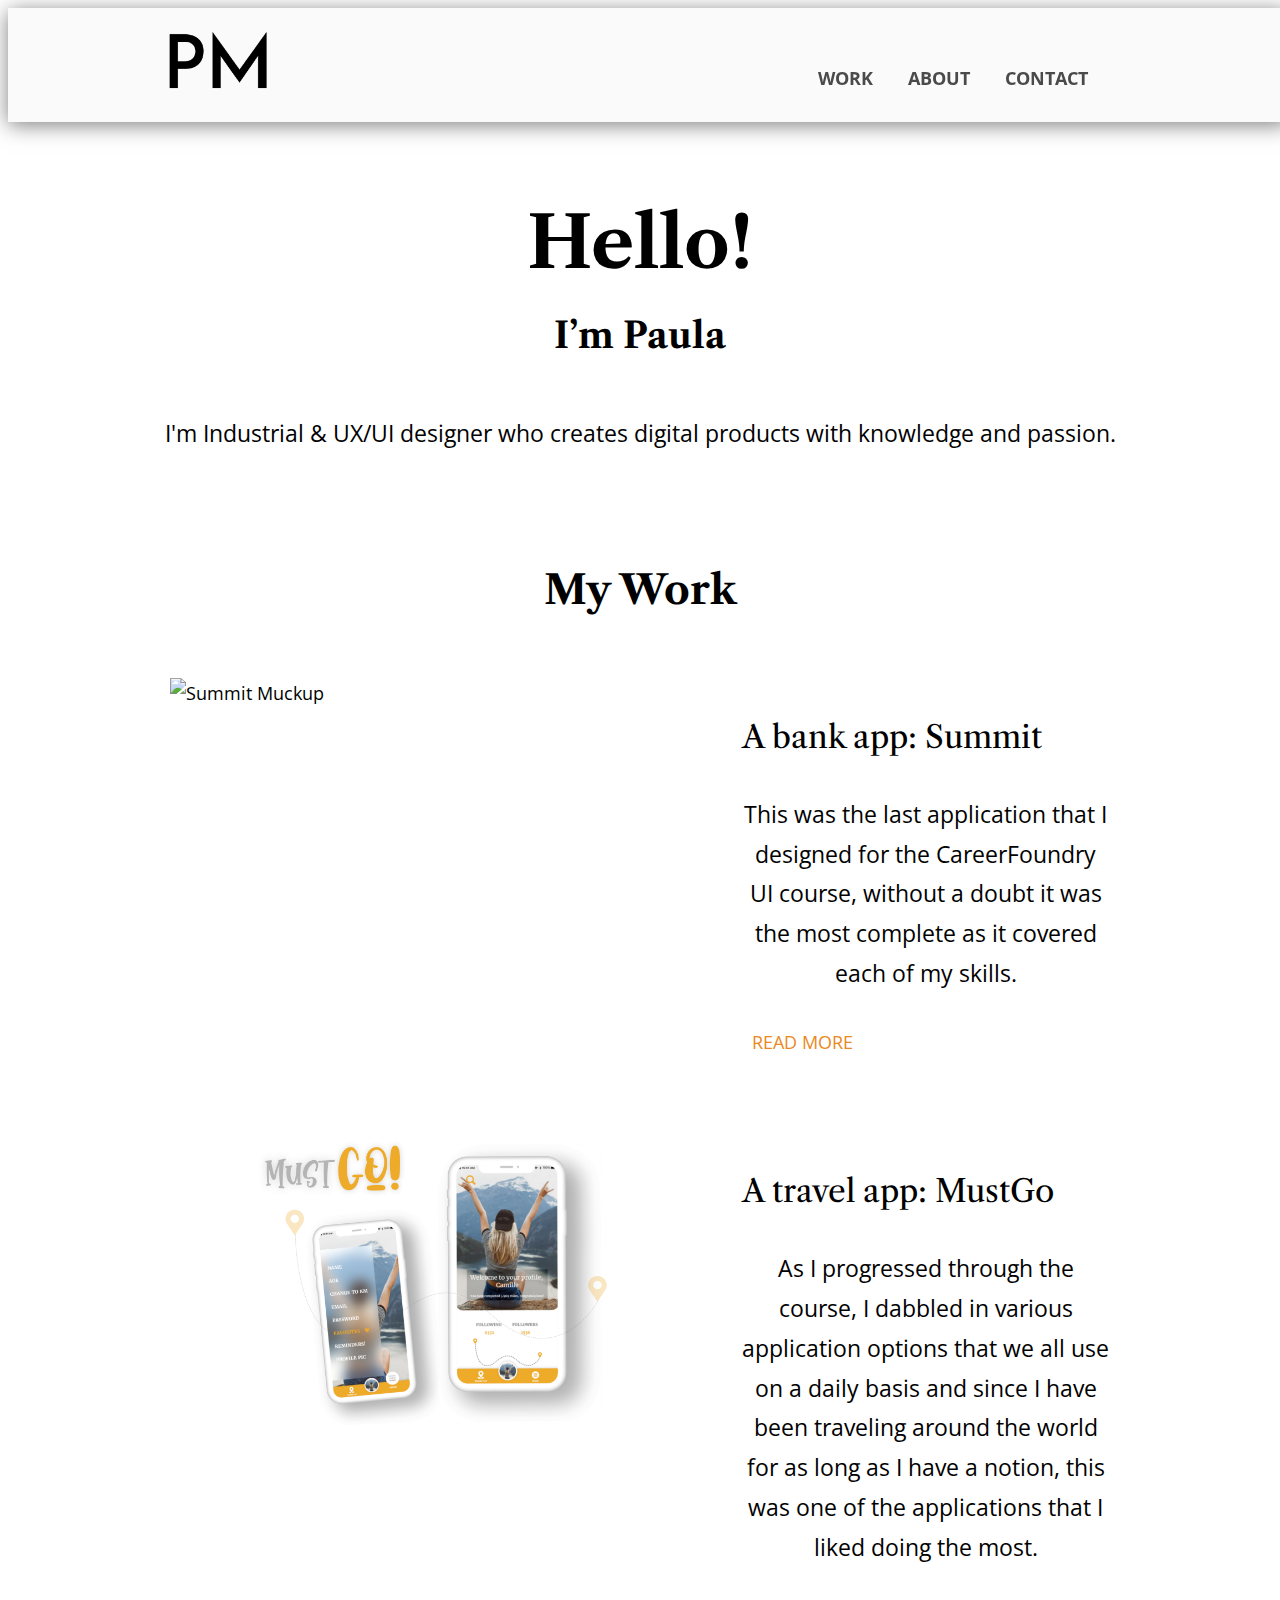
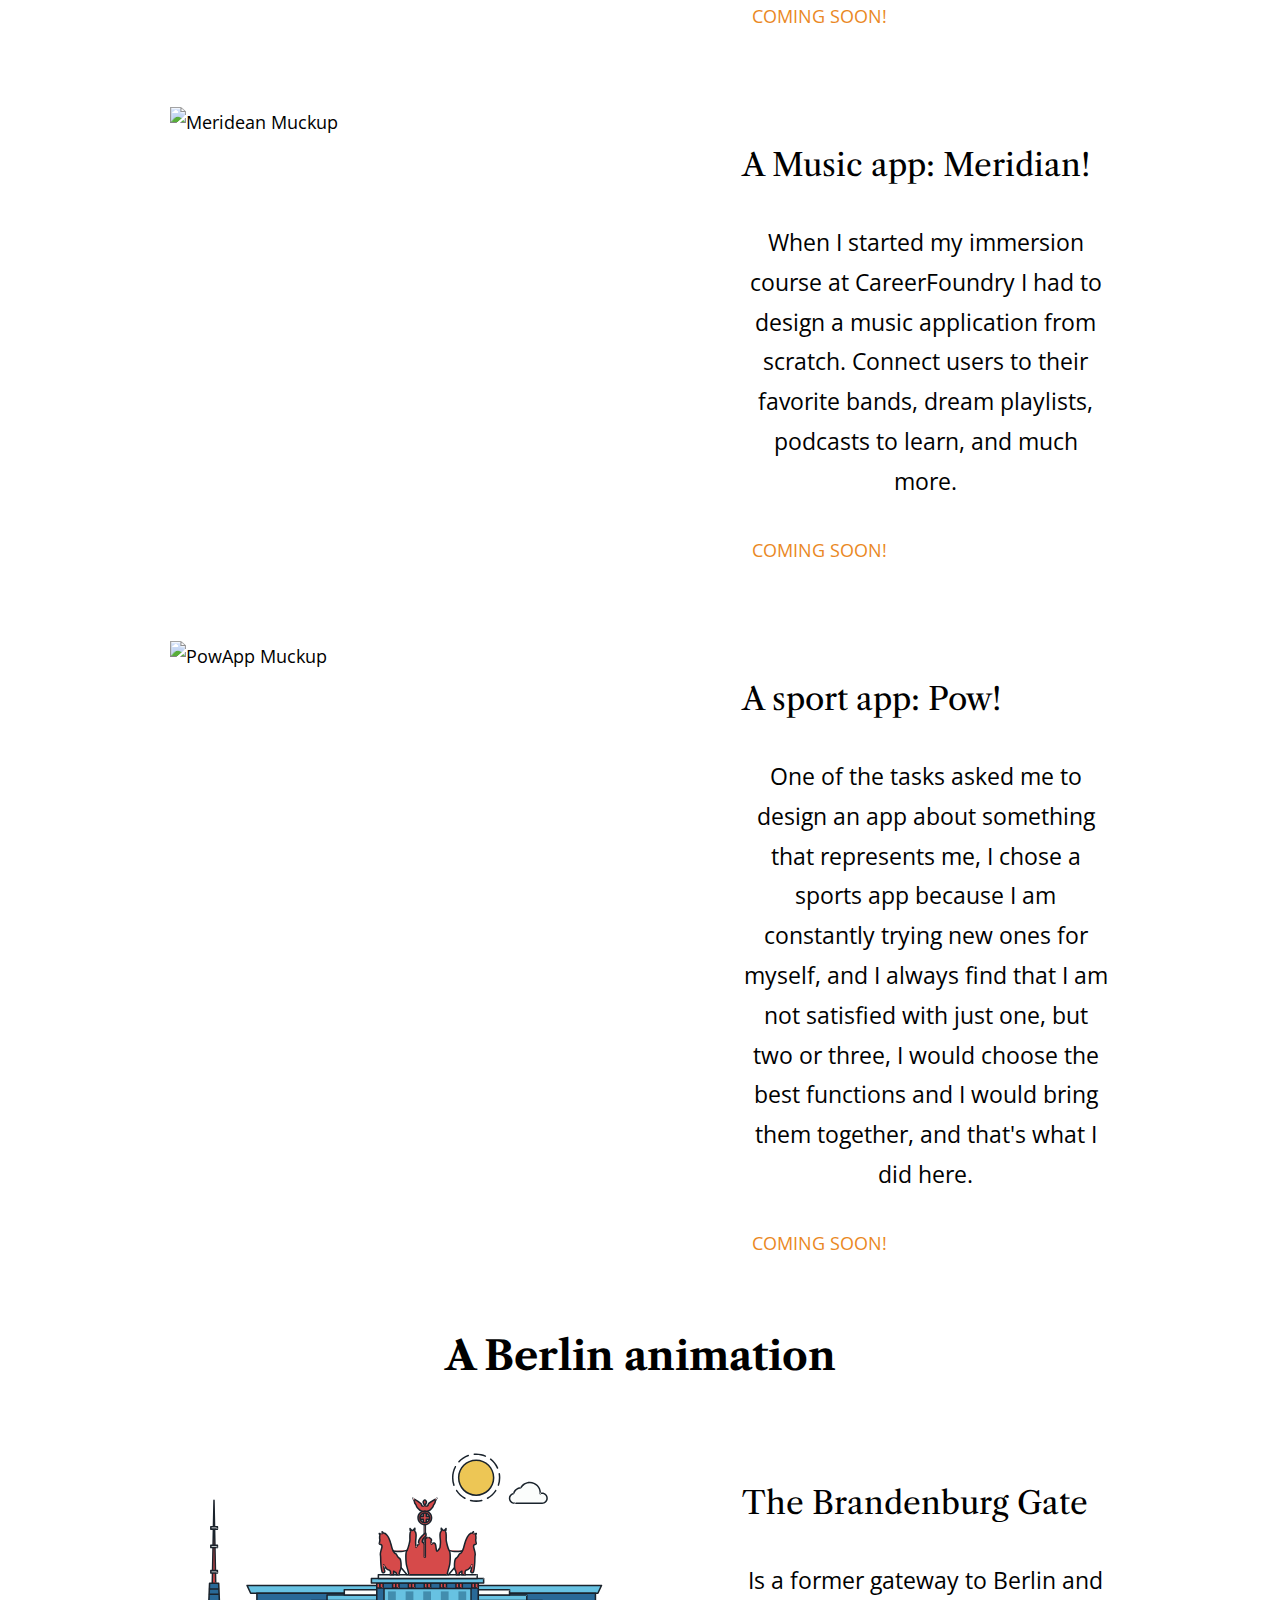
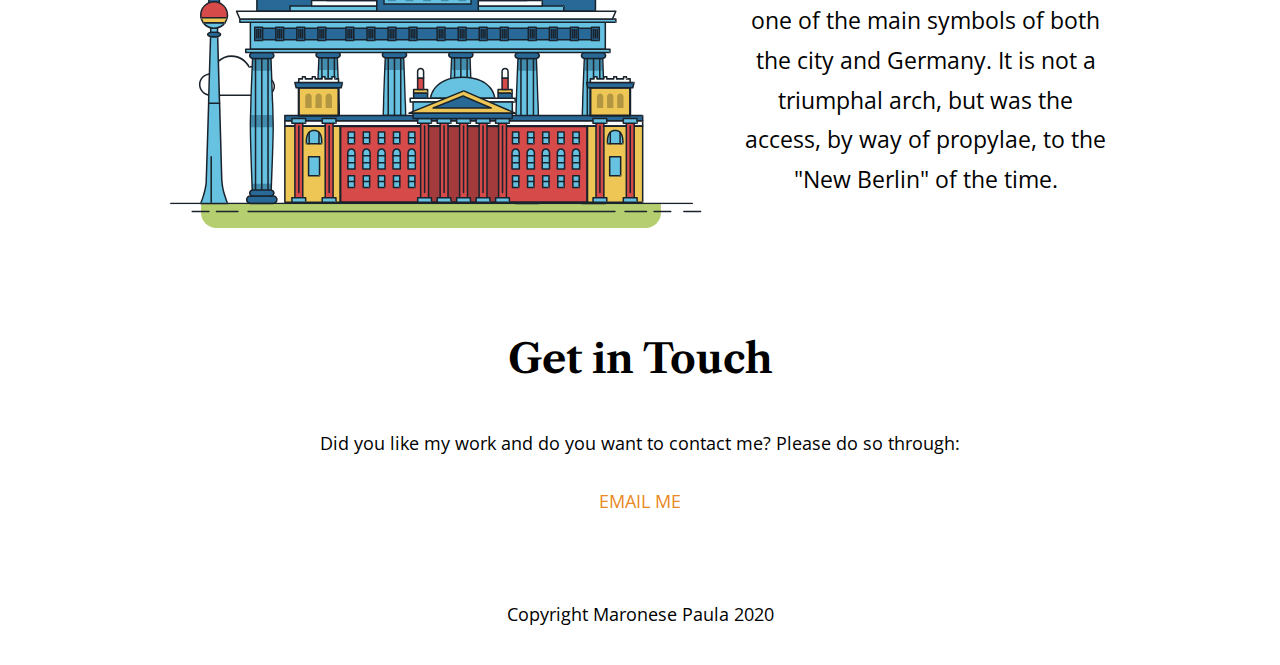
==== commit f82be7bb: "Update index.html" ====
--- a/index.html
+++ b/index.html
@@ -40,1040 +40,1043 @@
 
     <!--Hero-->
     <div id="hero">
-      <div class="container">
-        <h1>Hello
-          <span>I’m Paula.</span>
-        </h1>
-        <p>
-          I'm Industrial & UX/UI designer who creates digital products with knowledge and passion.
-        </p>
+      <div class="section">
+        <div class="container">
+          <h1>Hello!
+            <span>I’m Paula</span>
+          </h1>
+          <p>
+            I'm Industrial & UX/UI designer who creates digital products with knowledge and passion.
+          </p>
+        </div>
       </div>
-    </div>
-    <!--End Hero-->
-
-    <!--Work-->
-    <div class="work" id="work">
-      <div class="container">
-        <h2>My Work</h2>
-        <div class="row">
-          <div class="col-md-6 col-lg-7">
-            <img src="img/meridean-app.png" alt="Meridean Muckup">
+      <!--End Hero-->
+
+      <!--Work-->
+      <div class="work" id="work">
+        <div class="container">
+          <h2>My Work</h2>
+          <div class="row">
+            <div class="col-md-6 col-lg-7">
+              <img src="img/summitbank/summitbank.png" alt="Summit Muckup">
+            </div>
+            <div class="col-md-6 col-lg-5">
+              <h3>A bank app: Summit</h3>
+              <p>
+                This was the last application that I designed for the CareerFoundry UI course, without a doubt it was the most complete as it covered each of my skills.
+              </p>
+              <a href="summitbank.html" class="button readmore">Read More</a>
+            </div>
           </div>
-          <div class="col-md-6 col-lg-5">
-            <h3>My first music app: Meridian!</h3>
-            <p>
-              When I started my immersion course at CareerFoundry I had to design a music application from scratch. Connect users to their favorite bands, dream playlists, podcasts to learn, and much more.
-            </p>
-            <a href="musicapp.html" class="button readmore">Coming soon!</a>
+
+
+          <div class="row">
+            <div class="col-md-6 col-lg-7">
+              <img src="img/must-go@2.png" alt="Mustgo Muckup">
+            </div>
+            <div class="col-md-6 col-lg-5">
+              <h3>A travel app: MustGo</h3>
+              <p>
+                As I progressed through the course, I dabbled in various application options that we all use on a daily basis and since I have been traveling around the world for as long as I have a notion, this was one of the applications that I
+                liked
+                doing the most.
+              </p>
+              <a href="travelapp.html" class="button readmore">Coming soon!</a>
+            </div>
           </div>
-        </div>
-
-        <div class="row">
-          <div class="col-md-6 col-lg-7">
-            <img src="img/must-go@2.png" alt="Mustgo Muckup">
+
+          <div class="row">
+            <div class="col-md-6 col-lg-7">
+              <img src="img/meridean-app.png" alt="Meridean Muckup">
+            </div>
+            <div class="col-md-6 col-lg-5">
+              <h3>A Music app: Meridian!</h3>
+              <p>
+                When I started my immersion course at CareerFoundry I had to design a music application from scratch. Connect users to their favorite bands, dream playlists, podcasts to learn, and much more.
+              </p>
+              <a href="musicapp.html" class="button readmore">Coming soon!</a>
+            </div>
           </div>
-          <div class="col-md-6 col-lg-5">
-            <h3>MustGo!</h3>
-            <p>
-              As I progressed through the course, I dabbled in various application options that we all use on a daily basis and since I have been traveling around the world for as long as I have a notion, this was one of the applications that I liked
-              doing the most.
-            </p>
-            <a href="travelapp.html" class="button readmore">Coming soon!</a>
-          </div>
-        </div>
-
-        <div class="row">
-          <div class="col-md-6 col-lg-7">
-            <img src="img/summitbank/summitbank.png" alt="Summit Muckup">
-          </div>
-          <div class="col-md-6 col-lg-5">
-            <h3>Summit Bank!</h3>
-            <p>
-              This was the last application that I designed for the CareerFoundry UI course, without a doubt it was the most complete as it covered each of my skills.
-            </p>
-            <a href="summitbank.html" class="button readmore">Read More</a>
-          </div>
-        </div>
-
-        <div class="row">
-          <div class="col-md-6 col-lg-7">
-            <img src="img/powapp/powapp.png" alt="PowApp Muckup">
-          </div>
-          <div class="col-md-6 col-lg-5">
-            <h3>Sport app!</h3>
-            <p>
-              One of the tasks asked me to design an app about something that represents me, I chose a sports app because I am constantly trying new ones for myself, and I always find that I am not satisfied with just one, but two or three, I would
-              choose the best functions and I would bring them together, and that's what I did here.
-            </p>
-            <a href="sportapp.html" class="button readmore">Coming soon!</a>
+
+          <div class="row">
+            <div class="col-md-6 col-lg-7">
+              <img src="img/powapp/powapp.png" alt="PowApp Muckup">
+            </div>
+            <div class="col-md-6 col-lg-5">
+              <h3>A sport app: Pow!</h3>
+              <p>
+                One of the tasks asked me to design an app about something that represents me, I chose a sports app because I am constantly trying new ones for myself, and I always find that I am not satisfied with just one, but two or three, I would
+                choose the best functions and I would bring them together, and that's what I did here.
+              </p>
+              <a href="sportapp.html" class="button readmore">Coming soon!</a>
+            </div>
           </div>
         </div>
       </div>
-    </div>
-
-
-
-
-
-
-    <!--------------START ANIMATION---------------------->
-
-    <div class="animation">
-      <div class="container">
-        <h2>A Berlin animation</h2>
-        <div class="row">
-          <div class="col-md-6 col-lg-7">
-            <svg xmlns="http://www.w3.org/2000/svg" class="berlin-illustration" viewBox="0 0 700 505" xmlns:xlink="http://www.w3.org/1999/xlink">
-              <defs>
-                <polygon id="a" points=".06 231.917 .06 .929 688.717 .929 688.717 231.917" />
-              </defs>
-              <g fill="none" fill-rule="evenodd">
-                <g transform="translate(0 241)" class="cloud-front">
-                  <path fill="#1A232C"
-                    d="M87.602,29 L87.602,28 C87.326,28.001 87.103,28.024 86.927,28.033 L86.979,29.031 L87.947,28.78 C85.741,20.282 78.041,14.002 68.852,14 C67.858,14 66.904,14.096 65.98,14.231 L66.125,15.22 L67.019,14.772 C62.626,6.015 53.567,0.001 43.102,0 C29.041,0.002 17.524,10.848 16.443,24.632 L17.44,24.71 L17.606,23.724 C16.803,23.589 15.969,23.5 15.102,23.5 C6.817,23.501 0.102,30.215 0.102,38.5 C0.102,46.785 6.817,53.499 15.102,53.5 L87.602,53.5 C94.644,53.499 100.351,47.792 100.352,40.75 C100.351,33.708 94.644,28.001 87.602,28 L87.602,30 C90.573,30 93.254,31.202 95.203,33.149 C97.15,35.097 98.351,37.778 98.352,40.75 C98.351,43.722 97.15,46.403 95.203,48.351 C93.254,50.298 90.573,51.5 87.602,51.5 L15.102,51.5 C11.509,51.5 8.265,50.046 5.909,47.692 C3.555,45.337 2.102,42.093 2.102,38.5 C2.102,34.907 3.555,31.663 5.909,29.308 C8.265,26.954 11.509,25.5 15.102,25.5 C15.831,25.5 16.553,25.575 17.273,25.697 C17.551,25.743 17.832,25.672 18.055,25.499 C18.277,25.325 18.414,25.07 18.436,24.789 C19.436,12.04 30.094,1.998 43.102,2 C52.786,1.999 61.163,7.564 65.231,15.669 C65.425,16.055 65.842,16.272 66.27,16.21 C67.132,16.084 67.988,16 68.852,16 C77.108,15.998 84.027,21.647 86.011,29.283 C86.13,29.741 86.557,30.054 87.031,30.03 C87.27,30.017 87.457,29.999 87.602,30 L87.602,29"
-                    transform="translate(38 36)" />
+
+
+
+
+
+
+      <!--START ANIMATION---------------------->
+
+      <div class="animation">
+        <div class="container">
+          <h2>A Berlin animation</h2>
+          <div class="row">
+            <div class="col-md-6 col-lg-7">
+              <svg xmlns="http://www.w3.org/2000/svg" class="berlin-illustration" viewBox="0 0 700 505" xmlns:xlink="http://www.w3.org/1999/xlink">
+                <defs>
+                  <polygon id="a" points=".06 231.917 .06 .929 688.717 .929 688.717 231.917" />
+                </defs>
+                <g fill="none" fill-rule="evenodd">
+                  <g transform="translate(0 241)" class="cloud-front">
+                    <path fill="#1A232C"
+                      d="M87.602,29 L87.602,28 C87.326,28.001 87.103,28.024 86.927,28.033 L86.979,29.031 L87.947,28.78 C85.741,20.282 78.041,14.002 68.852,14 C67.858,14 66.904,14.096 65.98,14.231 L66.125,15.22 L67.019,14.772 C62.626,6.015 53.567,0.001 43.102,0 C29.041,0.002 17.524,10.848 16.443,24.632 L17.44,24.71 L17.606,23.724 C16.803,23.589 15.969,23.5 15.102,23.5 C6.817,23.501 0.102,30.215 0.102,38.5 C0.102,46.785 6.817,53.499 15.102,53.5 L87.602,53.5 C94.644,53.499 100.351,47.792 100.352,40.75 C100.351,33.708 94.644,28.001 87.602,28 L87.602,30 C90.573,30 93.254,31.202 95.203,33.149 C97.15,35.097 98.351,37.778 98.352,40.75 C98.351,43.722 97.15,46.403 95.203,48.351 C93.254,50.298 90.573,51.5 87.602,51.5 L15.102,51.5 C11.509,51.5 8.265,50.046 5.909,47.692 C3.555,45.337 2.102,42.093 2.102,38.5 C2.102,34.907 3.555,31.663 5.909,29.308 C8.265,26.954 11.509,25.5 15.102,25.5 C15.831,25.5 16.553,25.575 17.273,25.697 C17.551,25.743 17.832,25.672 18.055,25.499 C18.277,25.325 18.414,25.07 18.436,24.789 C19.436,12.04 30.094,1.998 43.102,2 C52.786,1.999 61.163,7.564 65.231,15.669 C65.425,16.055 65.842,16.272 66.27,16.21 C67.132,16.084 67.988,16 68.852,16 C77.108,15.998 84.027,21.647 86.011,29.283 C86.13,29.741 86.557,30.054 87.031,30.03 C87.27,30.017 87.457,29.999 87.602,30 L87.602,29"
+                      transform="translate(38 36)" />
+                  </g>
+                  <path fill="#B5CE6F"
+                    d="M646.484,484.382 C646.484,489.501 644.531,494.62 640.627,498.525 C636.722,502.43 631.603,504.382 626.484,504.382 L60.873,504.382 C55.754,504.382 50.636,502.43 46.731,498.525 C42.826,494.62 40.873,489.501 40.873,484.382 L40.873,471.917 L646.484,471.917 L646.484,484.382" />
+                  <polyline fill="#67C2E2" points="334.824 185.029 101.449 185.029 106.209 195.08 563.438 195.08 568.2 185.029 334.824 185.029" />
+                  <path fill="#1A232C"
+                    d="M334.824,185.029 L334.824,184.029 L101.449,184.029 C101.104,184.029 100.788,184.203 100.604,184.494 C100.42,184.785 100.398,185.146 100.545,185.457 L105.306,195.508 C105.471,195.856 105.824,196.079 106.209,196.079 L563.438,196.079 C563.824,196.079 564.177,195.856 564.342,195.508 L569.104,185.457 C569.251,185.146 569.229,184.785 569.045,184.494 C568.861,184.203 568.544,184.029 568.2,184.029 L334.824,184.029 L334.824,186.029 L566.62,186.029 L562.806,194.08 L106.842,194.08 L103.029,186.029 L334.824,186.029 L334.824,185.029" />
+                  <polygon fill="#296997" points="114.416 218.974 560.222 218.974 560.222 195.08 114.416 195.08" />
+                  <path fill="#1A232C"
+                    d="M560.222,218.974 L560.222,217.974 L115.416,217.974 L115.416,196.079 L559.222,196.079 L559.222,218.974 L560.222,218.974 L560.222,217.974 L560.222,218.974 L561.222,218.974 L561.222,195.08 C561.222,194.816 561.115,194.559 560.929,194.372 C560.742,194.186 560.485,194.08 560.222,194.08 L114.416,194.08 C114.152,194.08 113.895,194.186 113.708,194.372 C113.522,194.559 113.416,194.816 113.416,195.08 L113.416,218.974 C113.416,219.237 113.522,219.495 113.708,219.681 C113.895,219.867 114.152,219.974 114.416,219.974 L560.222,219.974 C560.485,219.974 560.742,219.867 560.929,219.681 C561.115,219.495 561.222,219.237 561.222,218.974 L560.222,218.974" />
+                  <polygon fill="#67C2E2" points="105.85 269.08 573.225 269.08 573.225 233.398 105.85 233.398" />
+                  <path fill="#1A232C"
+                    d="M573.225,233.398 L573.225,232.398 L105.85,232.398 C105.587,232.398 105.329,232.505 105.143,232.691 C104.957,232.877 104.85,233.134 104.85,233.398 L104.85,269.08 C104.85,269.344 104.957,269.601 105.143,269.788 C105.329,269.974 105.587,270.08 105.85,270.08 L573.225,270.08 C573.488,270.08 573.745,269.974 573.932,269.788 C574.118,269.601 574.225,269.344 574.225,269.08 L574.225,233.398 C574.225,233.134 574.118,232.877 573.932,232.691 C573.745,232.505 573.488,232.398 573.225,232.398 L573.225,233.398 L572.225,233.398 L572.225,268.08 L106.85,268.08 L106.85,234.398 L573.225,234.398 L573.225,233.398 L572.225,233.398 L573.225,233.398" />
+                  <polygon fill="#296997" points="116.751 256.508 562.557 256.508 562.557 241.243 116.751 241.243" />
+                  <path fill="#1A232C"
+                    d="M562.557,256.508 L562.557,255.508 L117.75,255.508 L117.75,242.243 L561.557,242.243 L561.557,256.508 L562.557,256.508 L562.557,255.508 L562.557,256.508 L563.557,256.508 L563.557,241.243 C563.557,240.979 563.45,240.722 563.264,240.535 C563.078,240.349 562.82,240.243 562.557,240.243 L116.75,240.243 C116.487,240.243 116.23,240.349 116.043,240.535 C115.857,240.722 115.751,240.979 115.751,241.243 L115.751,256.508 C115.751,256.771 115.857,257.029 116.043,257.215 C116.23,257.401 116.487,257.508 116.751,257.508 L562.557,257.508 C562.82,257.508 563.077,257.401 563.264,257.215 C563.45,257.029 563.557,256.771 563.557,256.508 L562.557,256.508" />
+                  <polygon fill="#67C2E2" points="158.07 218.974 518.563 218.974 518.563 211.858 158.07 211.858" />
+                  <path fill="#1A232C"
+                    d="M518.563,211.858 L518.563,210.858 L158.07,210.858 C157.807,210.858 157.549,210.964 157.363,211.151 C157.177,211.337 157.07,211.594 157.07,211.858 L157.07,218.974 C157.07,219.237 157.177,219.495 157.363,219.681 C157.549,219.867 157.807,219.974 158.07,219.974 L518.563,219.974 C518.826,219.974 519.083,219.867 519.27,219.681 C519.456,219.495 519.562,219.237 519.562,218.974 L519.562,211.858 C519.562,211.594 519.456,211.337 519.27,211.151 C519.083,210.964 518.826,210.858 518.563,210.858 L518.563,211.858 L517.563,211.858 L517.563,217.974 L159.07,217.974 L159.07,212.858 L518.563,212.858 L518.563,211.858 L517.563,211.858 L518.563,211.858" />
+                  <polygon fill="#FBFDFC" points="186.438 211.858 490.194 211.858 490.194 204.741 186.438 204.741" />
+                  <path fill="#1A232C"
+                    d="M490.194,204.741 L490.194,203.741 L186.438,203.741 C186.175,203.741 185.917,203.848 185.731,204.034 C185.545,204.221 185.438,204.478 185.438,204.741 L185.438,211.858 C185.438,212.121 185.545,212.379 185.731,212.565 C185.917,212.751 186.175,212.858 186.438,212.858 L490.194,212.858 C490.458,212.858 490.715,212.751 490.902,212.565 C491.088,212.379 491.194,212.121 491.194,211.858 L491.194,204.741 C491.194,204.478 491.088,204.221 490.902,204.034 C490.715,203.848 490.458,203.741 490.194,203.741 L490.194,204.741 L489.194,204.741 L489.194,210.858 L187.438,210.858 L187.438,205.741 L490.194,205.741 L490.194,204.741 L489.194,204.741 L490.194,204.741" />
+                  <polygon fill="#67C2E2" points="206.805 204.741 469.828 204.741 469.828 197.624 206.805 197.624" />
+                  <path fill="#1A232C"
+                    d="M469.828,197.624 L469.828,196.624 L206.805,196.624 C206.541,196.624 206.284,196.731 206.098,196.917 C205.911,197.103 205.805,197.361 205.805,197.624 L205.805,204.741 C205.805,205.005 205.911,205.262 206.098,205.449 C206.284,205.635 206.541,205.741 206.805,205.741 L469.828,205.741 C470.091,205.741 470.349,205.635 470.535,205.449 C470.722,205.262 470.828,205.005 470.828,204.741 L470.828,197.624 C470.828,197.361 470.722,197.103 470.535,196.917 C470.349,196.731 470.091,196.624 469.828,196.624 L469.828,197.624 L468.828,197.624 L468.828,203.741 L207.805,203.741 L207.805,198.624 L469.828,198.624 L469.828,197.624 L468.828,197.624 L469.828,197.624" />
+                  <polygon fill="#FBFDFC" points="229.521 197.624 447.111 197.624 447.111 190.509 229.521 190.509" />
+                  <path fill="#1A232C"
+                    d="M447.111,190.509 L447.111,189.509 L229.521,189.509 C229.258,189.509 229,189.616 228.814,189.802 C228.628,189.988 228.521,190.246 228.521,190.509 L228.521,197.624 C228.521,197.888 228.628,198.145 228.814,198.332 C229,198.518 229.258,198.624 229.521,198.624 L447.111,198.624 C447.375,198.624 447.632,198.518 447.818,198.332 C448.005,198.145 448.111,197.888 448.111,197.624 L448.111,190.509 C448.111,190.246 448.005,189.988 447.818,189.802 C447.632,189.616 447.375,189.509 447.111,189.509 L447.111,190.509 L446.111,190.509 L446.111,196.624 L230.521,196.624 L230.521,191.509 L447.111,191.509 L447.111,190.509 L446.111,190.509 L447.111,190.509" />
+                  <path fill="#67C2E2"
+                    d="M135.607,355.447 C135.163,337.766 134.264,313.326 133.648,297.387 C133.274,287.721 133.004,281.18 133.004,281.18 L108.722,281.18 C108.722,281.18 108.452,287.721 108.079,297.387 C107.462,313.326 106.563,337.766 106.119,355.447 C105.953,362.059 105.85,367.732 105.85,371.653 L105.85,371.654 C105.85,386.117 107.243,424.332 108.089,446.189 C108.457,455.706 108.722,462.126 108.722,462.126 L133.004,462.126 C133.004,462.126 133.269,455.706 133.637,446.189 C134.482,424.332 135.876,386.117 135.876,371.654 L135.876,371.653 C135.876,367.732 135.773,362.059 135.607,355.447" />
+                  <path fill="#428DAE"
+                    d="M133.648 297.387L108.079 297.387C108.452 287.721 108.722 281.18 108.722 281.18L133.004 281.18C133.004 281.18 133.274 287.721 133.648 297.387M135.876 371.654L105.85 371.654 105.85 371.653C105.85 367.732 105.953 362.059 106.119 355.447L135.607 355.447C135.773 362.059 135.876 367.732 135.876 371.653L135.876 371.654M133.004 462.126L108.722 462.126C108.722 462.126 108.457 455.706 108.089 446.189L133.637 446.189C133.269 455.706 133.004 462.126 133.004 462.126" />
+                  <path fill="#1A232C"
+                    d="M109.612,461.199 L132.114,461.199 C132.447,453.007 134.949,390.886 134.949,371.653 C134.949,352.42 132.447,290.299 132.114,282.108 L109.612,282.108 C109.279,290.299 106.778,352.42 106.778,371.653 C106.778,390.886 109.279,453.007 109.612,461.199 Z M133.895,463.054 L107.832,463.054 L107.794,462.164 C107.766,461.466 104.922,392.193 104.922,371.653 C104.922,351.114 107.766,281.839 107.794,281.142 L107.832,280.252 L133.895,280.252 L133.931,281.142 C133.96,281.839 136.804,351.114 136.804,371.653 C136.804,392.193 133.96,461.466 133.931,462.164 L133.895,463.054 L133.895,463.054 Z" />
+                  <path fill="#1A232C"
+                    d="M111.638 281.18L111.638 462.126C111.638 462.679 112.086 463.126 112.638 463.126 113.19 463.126 113.638 462.679 113.638 462.126L113.638 281.18C113.638 280.628 113.19 280.18 112.638 280.18 112.086 280.18 111.638 280.628 111.638 281.18M119.863 281.18L119.863 462.126C119.863 462.679 120.311 463.126 120.863 463.126 121.416 463.126 121.863 462.679 121.863 462.126L121.863 281.18C121.863 280.628 121.416 280.18 120.863 280.18 120.311 280.18 119.863 280.628 119.863 281.18M128.088 281.18L128.088 462.126C128.088 462.679 128.536 463.126 129.088 463.126 129.64 463.126 130.088 462.679 130.088 462.126L130.088 281.18C130.088 280.628 129.64 280.18 129.088 280.18 128.536 280.18 128.088 280.628 128.088 281.18" />
+                  <path fill="#296997"
+                    d="M136.79,277.265 C136.79,279.418 134.675,281.18 132.09,281.18 L109.636,281.18 C107.051,281.18 104.936,279.418 104.936,277.265 C104.936,275.111 107.051,273.349 109.636,273.349 L132.09,273.349 C134.675,273.349 136.79,275.111 136.79,277.265" />
+                  <path fill="#1A232C"
+                    d="M136.79,277.265 L135.79,277.265 C135.789,278.005 135.433,278.704 134.769,279.262 C134.109,279.814 133.155,280.181 132.09,280.18 L109.636,280.18 C108.571,280.181 107.617,279.814 106.956,279.262 C106.293,278.704 105.936,278.005 105.936,277.265 C105.936,276.524 106.293,275.825 106.957,275.267 C107.617,274.715 108.571,274.348 109.636,274.349 L132.09,274.349 C133.155,274.348 134.109,274.716 134.769,275.267 C135.433,275.825 135.789,276.524 135.79,277.265 L137.79,277.265 C137.791,275.851 137.09,274.593 136.049,273.731 C135.006,272.863 133.61,272.35 132.09,272.349 L109.636,272.349 C108.116,272.35 106.72,272.863 105.676,273.731 C104.636,274.593 103.935,275.851 103.936,277.265 C103.935,278.678 104.636,279.937 105.677,280.798 C106.72,281.666 108.116,282.179 109.636,282.18 L132.09,282.18 C133.61,282.179 135.006,281.666 136.049,280.798 C137.09,279.937 137.791,278.678 137.79,277.265 L136.79,277.265" />
+                  <path fill="#296997"
+                    d="M140.775,467.217 C140.775,469.803 138.661,471.917 136.076,471.917 L105.65,471.917 C103.065,471.917 100.951,469.803 100.951,467.217 L100.951,466.825 C100.951,464.241 103.065,462.126 105.65,462.126 L136.076,462.126 C138.661,462.126 140.775,464.241 140.775,466.825 L140.775,467.217" />
+                  <path fill="#1A232C"
+                    d="M140.775,467.217 L139.775,467.217 C139.775,468.235 139.361,469.155 138.688,469.83 C138.013,470.503 137.093,470.917 136.076,470.917 L105.65,470.917 C104.633,470.917 103.713,470.504 103.038,469.83 C102.365,469.155 101.951,468.235 101.951,467.217 L101.951,466.825 C101.951,465.808 102.365,464.889 103.038,464.214 C103.713,463.54 104.633,463.127 105.65,463.126 L136.076,463.126 C137.093,463.127 138.013,463.54 138.688,464.214 C139.362,464.889 139.775,465.808 139.775,466.825 L139.775,467.217 L141.775,467.217 L141.775,466.825 C141.772,463.684 139.217,461.13 136.076,461.126 L105.65,461.126 C102.509,461.13 99.955,463.684 99.951,466.825 L99.951,467.217 C99.954,470.36 102.509,472.914 105.65,472.917 L136.076,472.917 C139.217,472.914 141.772,470.36 141.775,467.217 L140.775,467.217" />
+                  <path fill="#296997"
+                    d="M136.79,458.208 C136.79,460.363 134.675,462.126 132.09,462.126 L109.636,462.126 C107.051,462.126 104.936,460.363 104.936,458.208 C104.936,456.057 107.051,454.292 109.636,454.292 L132.09,454.292 C134.675,454.292 136.79,456.057 136.79,458.208" />
+                  <path fill="#1A232C"
+                    d="M136.79,458.208 L135.79,458.208 C135.789,458.949 135.432,459.649 134.769,460.207 C134.108,460.76 133.154,461.128 132.09,461.126 L109.636,461.126 C108.572,461.128 107.617,460.76 106.957,460.207 C106.293,459.649 105.936,458.949 105.936,458.208 C105.936,457.47 106.293,456.77 106.957,456.212 C107.617,455.659 108.572,455.291 109.636,455.292 L132.09,455.292 C133.154,455.291 134.108,455.659 134.769,456.212 C135.433,456.77 135.789,457.47 135.79,458.208 L137.79,458.208 C137.791,456.796 137.09,455.538 136.05,454.675 C135.006,453.808 133.61,453.294 132.09,453.292 L109.636,453.292 C108.115,453.294 106.719,453.808 105.676,454.675 C104.636,455.538 103.935,456.796 103.936,458.208 C103.935,459.622 104.636,460.881 105.676,461.743 C106.72,462.611 108.116,463.125 109.636,463.126 L132.09,463.126 C133.61,463.125 135.006,462.611 136.05,461.743 C137.09,460.881 137.791,459.622 137.79,458.208 L136.79,458.208" />
+                  <path fill="#67C2E2"
+                    d="M572.471,355.447 C572.025,337.766 571.126,313.326 570.51,297.387 C570.137,287.721 569.867,281.18 569.867,281.18 L545.585,281.18 C545.585,281.18 545.315,287.721 544.942,297.387 C544.326,313.326 543.427,337.766 542.981,355.447 C542.815,362.059 542.713,367.732 542.713,371.653 L542.713,371.654 C542.713,386.117 544.107,424.332 544.952,446.189 C545.32,455.706 545.585,462.126 545.585,462.126 L569.867,462.126 C569.867,462.126 570.132,455.706 570.499,446.189 C571.346,424.332 572.739,386.117 572.739,371.654 L572.739,371.653 C572.739,367.732 572.637,362.059 572.471,355.447" />
+                  <path fill="#428DAE"
+                    d="M569.582 297.387L566.951 297.387 566.951 282.108 568.977 282.108C569.063 284.206 569.29 289.841 569.582 297.387M564.951 297.387L545.871 297.387C546.162 289.841 546.39 284.206 546.476 282.108L564.951 282.108 564.951 297.387M571.8 369.187L566.951 369.187 566.951 356.265 571.562 356.265C571.685 361.272 571.771 365.701 571.8 369.187M564.951 369.187L543.653 369.187C543.684 365.512 543.777 360.79 543.912 355.447L553.551 355.447 553.551 356.265 564.951 356.265 564.951 369.187" />
+                  <path fill="#1A232C"
+                    d="M546.476,461.199 L568.977,461.199 C569.31,453.007 571.812,390.886 571.812,371.653 C571.812,352.42 569.31,290.299 568.977,282.108 L546.476,282.108 C546.142,290.299 543.642,352.42 543.642,371.653 C543.642,390.886 546.142,453.007 546.476,461.199 M570.758,463.054 L544.694,463.054 L544.658,462.164 C544.629,461.466 541.785,392.193 541.785,371.653 C541.785,351.114 544.629,281.839 544.658,281.142 L544.694,280.252 L570.758,280.252 L570.795,281.142 C570.823,281.839 573.667,351.114 573.667,371.653 C573.667,392.193 570.823,461.466 570.795,462.164 L570.758,463.054" />
+                  <path fill="#1A232C"
+                    d="M548.501 281.18L548.501 462.126C548.501 462.679 548.949 463.126 549.501 463.126 550.053 463.126 550.501 462.679 550.501 462.126L550.501 281.18C550.501 280.628 550.053 280.18 549.501 280.18 548.949 280.18 548.501 280.628 548.501 281.18M556.727 281.18L556.727 462.126C556.727 462.679 557.174 463.126 557.727 463.126 558.279 463.126 558.727 462.679 558.727 462.126L558.727 281.18C558.727 280.628 558.279 280.18 557.727 280.18 557.174 280.18 556.727 280.628 556.727 281.18M564.951 281.18L564.951 462.126C564.951 462.679 565.399 463.126 565.951 463.126 566.503 463.126 566.951 462.679 566.951 462.126L566.951 281.18C566.951 280.628 566.503 280.18 565.951 280.18 565.399 280.18 564.951 280.628 564.951 281.18" />
+                  <path fill="#296997"
+                    d="M573.653,277.265 C573.653,279.418 571.537,281.18 568.953,281.18 L546.499,281.18 C543.915,281.18 541.799,279.418 541.799,277.265 C541.799,275.111 543.915,273.349 546.499,273.349 L568.953,273.349 C571.537,273.349 573.653,275.111 573.653,277.265" />
+                  <path fill="#1A232C"
+                    d="M573.653,277.265 L572.653,277.265 C572.653,278.005 572.296,278.704 571.632,279.262 C570.972,279.814 570.017,280.181 568.953,280.18 L546.499,280.18 C545.435,280.181 544.48,279.814 543.82,279.262 C543.156,278.704 542.8,278.005 542.799,277.265 C542.8,276.525 543.156,275.825 543.82,275.267 C544.481,274.715 545.435,274.348 546.499,274.349 L568.953,274.349 C570.017,274.348 570.972,274.715 571.632,275.267 C572.296,275.825 572.653,276.525 572.653,277.265 L574.653,277.265 C574.654,275.851 573.953,274.593 572.912,273.731 C571.869,272.863 570.473,272.35 568.953,272.349 L546.499,272.349 C544.979,272.35 543.583,272.863 542.54,273.731 C541.499,274.593 540.798,275.851 540.799,277.265 C540.798,278.679 541.499,279.937 542.54,280.798 C543.583,281.666 544.979,282.179 546.499,282.18 L568.953,282.18 C570.473,282.179 571.869,281.666 572.912,280.798 C573.953,279.937 574.654,278.679 574.653,277.265 L573.653,277.265" />
+                  <path fill="#296997"
+                    d="M577.639,467.217 C577.639,469.803 575.524,471.917 572.938,471.917 L542.514,471.917 C539.929,471.917 537.813,469.803 537.813,467.217 L537.813,466.825 C537.813,464.241 539.929,462.126 542.514,462.126 L572.938,462.126 C575.524,462.126 577.639,464.241 577.639,466.825 L577.639,467.217" />
+                  <path fill="#1A232C"
+                    d="M577.639,467.217 L576.639,467.217 C576.638,468.235 576.225,469.155 575.551,469.83 C574.876,470.503 573.956,470.917 572.938,470.917 L542.514,470.917 C541.497,470.917 540.576,470.503 539.901,469.83 C539.227,469.155 538.814,468.234 538.813,467.217 L538.813,466.825 C538.814,465.808 539.227,464.889 539.901,464.214 C540.576,463.54 541.497,463.127 542.514,463.126 L572.938,463.126 C573.956,463.127 574.876,463.54 575.551,464.214 C576.225,464.888 576.638,465.808 576.639,466.825 L576.639,467.217 L578.639,467.217 L578.639,466.825 C578.635,463.684 576.081,461.13 572.938,461.126 L542.514,461.126 C539.372,461.13 536.817,463.684 536.813,466.825 L536.813,467.217 C536.817,470.36 539.372,472.914 542.514,472.917 L572.938,472.917 C576.081,472.914 578.635,470.359 578.639,467.217 L577.639,467.217" />
+                  <path fill="#296997"
+                    d="M573.653,458.208 C573.653,460.363 571.537,462.126 568.953,462.126 L546.499,462.126 C543.915,462.126 541.799,460.363 541.799,458.208 C541.799,456.057 543.915,454.292 546.499,454.292 L568.953,454.292 C571.537,454.292 573.653,456.057 573.653,458.208" />
+                  <path fill="#1A232C"
+                    d="M573.653,458.208 L572.653,458.208 C572.653,458.949 572.296,459.649 571.632,460.207 C570.971,460.76 570.017,461.128 568.953,461.126 L546.499,461.126 C545.435,461.128 544.481,460.76 543.82,460.207 C543.157,459.649 542.799,458.949 542.799,458.208 C542.799,457.47 543.156,456.77 543.82,456.212 C544.481,455.659 545.435,455.291 546.499,455.292 L568.953,455.292 C570.017,455.291 570.971,455.659 571.632,456.212 C572.296,456.77 572.653,457.47 572.653,458.208 L574.653,458.208 C574.654,456.796 573.953,455.538 572.912,454.675 C571.869,453.808 570.473,453.294 568.953,453.292 L546.499,453.292 C544.979,453.294 543.583,453.808 542.54,454.675 C541.499,455.538 540.798,456.796 540.799,458.208 C540.798,459.622 541.499,460.881 542.54,461.743 C543.583,462.611 544.979,463.125 546.499,463.126 L568.953,463.126 C570.473,463.125 571.869,462.611 572.912,461.743 C573.953,460.881 574.654,459.622 574.653,458.208 L573.653,458.208" />
+                  <path fill="#67C2E2"
+                    d="M485.098,355.447 C484.654,337.766 483.753,313.326 483.137,297.387 C482.764,287.721 482.494,281.18 482.494,281.18 L458.213,281.18 C458.213,281.18 457.942,287.721 457.569,297.387 C456.953,313.326 456.055,337.766 455.608,355.447 C455.443,362.059 455.34,367.732 455.34,371.653 L455.34,371.654 C455.34,386.117 456.733,424.332 457.58,446.189 C457.948,455.706 458.213,462.126 458.213,462.126 L482.494,462.126 C482.494,462.126 482.759,455.706 483.126,446.189 C483.973,424.332 485.366,386.117 485.366,371.654 L485.366,371.653 C485.366,367.732 485.265,362.059 485.098,355.447" />
+                  <path fill="#428DAE"
+                    d="M483.137 297.387L457.569 297.387C457.942 287.721 458.213 281.18 458.213 281.18L482.494 281.18C482.494 281.18 482.764 287.721 483.137 297.387M485.355 369.187L455.351 369.187C455.382 365.502 455.475 360.78 455.608 355.447L485.098 355.447C485.232 360.78 485.325 365.502 485.355 369.187" />
+                  <path fill="#1A232C"
+                    d="M459.103,461.199 L481.605,461.199 C481.938,453.007 484.439,390.886 484.439,371.653 C484.439,352.42 481.938,290.299 481.605,282.108 L459.103,282.108 C458.769,290.299 456.268,352.42 456.268,371.653 C456.268,390.886 458.769,453.007 459.103,461.199 Z M483.386,463.054 L457.321,463.054 L457.285,462.164 C457.256,461.466 454.412,392.193 454.412,371.653 C454.412,351.114 457.256,281.839 457.285,281.142 L457.321,280.252 L483.386,280.252 L483.422,281.142 C483.45,281.839 486.294,351.114 486.294,371.653 C486.294,392.193 483.45,461.466 483.422,462.164 L483.386,463.054 L483.386,463.054 Z" />
+                  <path fill="#1A232C"
+                    d="M461.128 281.18L461.128 462.126C461.128 462.679 461.576 463.126 462.128 463.126 462.68 463.126 463.128 462.679 463.128 462.126L463.128 281.18C463.128 280.628 462.68 280.18 462.128 280.18 461.576 280.18 461.128 280.628 461.128 281.18M469.354 281.18L469.354 462.126C469.354 462.679 469.801 463.126 470.354 463.126 470.906 463.126 471.354 462.679 471.354 462.126L471.354 281.18C471.354 280.628 470.906 280.18 470.354 280.18 469.801 280.18 469.354 280.628 469.354 281.18M477.578 281.18L477.578 462.126C477.578 462.679 478.026 463.126 478.578 463.126 479.13 463.126 479.578 462.679 479.578 462.126L479.578 281.18C479.578 280.628 479.13 280.18 478.578 280.18 478.026 280.18 477.578 280.628 477.578 281.18" />
+                  <path fill="#296997"
+                    d="M486.281,277.265 C486.281,279.418 484.164,281.18 481.58,281.18 L459.126,281.18 C456.542,281.18 454.426,279.418 454.426,277.265 C454.426,275.111 456.542,273.349 459.126,273.349 L481.58,273.349 C484.164,273.349 486.281,275.111 486.281,277.265" />
+                  <path fill="#1A232C"
+                    d="M486.281,277.265 L485.281,277.265 C485.281,278.005 484.924,278.704 484.26,279.262 C483.599,279.814 482.644,280.181 481.58,280.18 L459.126,280.18 C458.062,280.181 457.107,279.814 456.447,279.262 C455.783,278.704 455.427,278.005 455.426,277.265 C455.427,276.525 455.783,275.825 456.447,275.267 C457.108,274.715 458.062,274.348 459.126,274.349 L481.58,274.349 C482.644,274.348 483.599,274.716 484.26,275.268 C484.924,275.825 485.281,276.525 485.281,277.265 L487.281,277.265 C487.282,275.851 486.58,274.593 485.54,273.731 C484.496,272.863 483.1,272.35 481.58,272.349 L459.126,272.349 C457.606,272.35 456.21,272.863 455.167,273.731 C454.126,274.593 453.425,275.851 453.426,277.265 C453.425,278.679 454.126,279.937 455.167,280.798 C456.21,281.666 457.606,282.179 459.126,282.18 L481.58,282.18 C483.1,282.179 484.496,281.666 485.54,280.799 C486.58,279.937 487.282,278.679 487.281,277.265 L486.281,277.265" />
+                  <path fill="#296997"
+                    d="M490.266,467.217 C490.266,469.803 488.151,471.917 485.565,471.917 L455.141,471.917 C452.556,471.917 450.44,469.803 450.44,467.217 L450.44,466.825 C450.44,464.241 452.556,462.126 455.141,462.126 L485.565,462.126 C488.151,462.126 490.266,464.241 490.266,466.825 L490.266,467.217" />
+                  <path fill="#1A232C"
+                    d="M490.266,467.217 L489.266,467.217 C489.265,468.235 488.852,469.155 488.178,469.83 C487.503,470.503 486.583,470.917 485.565,470.917 L455.141,470.917 C454.124,470.917 453.203,470.503 452.528,469.83 C451.854,469.155 451.441,468.234 451.44,467.217 L451.44,466.825 C451.441,465.808 451.854,464.889 452.528,464.214 C453.203,463.54 454.124,463.127 455.141,463.126 L485.565,463.126 C486.583,463.127 487.503,463.54 488.178,464.214 C488.852,464.888 489.265,465.808 489.266,466.825 L489.266,467.217 L491.266,467.217 L491.266,466.825 C491.262,463.684 488.708,461.13 485.565,461.126 L455.141,461.126 C451.999,461.13 449.444,463.684 449.44,466.825 L449.44,467.217 C449.444,470.36 451.999,472.914 455.141,472.917 L485.565,472.917 C488.708,472.914 491.262,470.359 491.266,467.217 L490.266,467.217" />
+                  <path fill="#296997"
+                    d="M486.281,458.208 C486.281,460.363 484.164,462.126 481.58,462.126 L459.126,462.126 C456.542,462.126 454.426,460.363 454.426,458.208 C454.426,456.057 456.542,454.292 459.126,454.292 L481.58,454.292 C484.164,454.292 486.281,456.057 486.281,458.208" />
+                  <path fill="#1A232C"
+                    d="M486.281,458.208 L485.281,458.208 C485.281,458.949 484.923,459.649 484.26,460.207 C483.599,460.76 482.644,461.128 481.58,461.126 L459.126,461.126 C458.062,461.128 457.108,460.76 456.447,460.207 C455.784,459.649 455.427,458.949 455.426,458.208 C455.426,457.47 455.783,456.77 456.447,456.212 C457.108,455.659 458.062,455.291 459.126,455.292 L481.58,455.292 C482.644,455.291 483.598,455.659 484.26,456.212 C484.924,456.77 485.281,457.47 485.281,458.208 L487.281,458.208 C487.282,456.795 486.58,455.538 485.54,454.675 C484.496,453.808 483.1,453.294 481.58,453.292 L459.126,453.292 C457.606,453.294 456.21,453.808 455.167,454.675 C454.126,455.538 453.425,456.796 453.426,458.208 C453.425,459.622 454.126,460.881 455.167,461.743 C456.21,462.611 457.606,463.125 459.126,463.126 L481.58,463.126 C483.1,463.125 484.496,462.611 485.54,461.743 C486.581,460.881 487.282,459.622 487.281,458.208 L486.281,458.208" />
+                  <path fill="#67C2E2"
+                    d="M397.726,354.466 C397.28,336.787 396.381,312.346 395.765,296.407 C395.392,286.742 395.122,280.2 395.122,280.2 L370.84,280.2 C370.84,280.2 370.57,286.742 370.197,296.407 C369.581,312.346 368.682,336.787 368.236,354.466 C368.07,361.078 367.968,366.751 367.968,370.672 L367.968,370.673 C367.968,385.136 369.361,423.352 370.207,445.208 C370.575,454.726 370.84,461.146 370.84,461.146 L395.122,461.146 C395.122,461.146 395.386,454.726 395.754,445.208 C396.601,423.352 397.994,385.136 397.994,370.673 L397.994,370.672 C397.994,366.751 397.892,361.078 397.726,354.466" />
+                  <path fill="#428DAE"
+                    d="M394.837 296.407L392.206 296.407 392.206 281.127 394.233 281.127C394.318 283.225 394.545 288.861 394.837 296.407L394.837 296.407zM383.981 296.407L390.206 296.407 390.206 281.127 383.981 281.127 383.981 296.407zM375.756 296.407L381.98 296.407 381.98 281.127 375.756 281.127 375.756 296.407zM373.756 296.407L371.126 296.407C371.417 288.861 371.645 283.225 371.73 281.127L373.756 281.127 373.756 296.407 373.756 296.407zM397.062 369.187L392.206 369.187 392.206 354.466 396.796 354.466C396.943 360.298 397.041 365.389 397.062 369.187L397.062 369.187zM383.981 369.187L390.206 369.187 390.206 354.466 383.981 354.466 383.981 369.187zM375.756 369.187L381.98 369.187 381.98 354.466 375.756 354.466 375.756 369.187zM373.756 369.187L368.9 369.187C368.921 365.389 369.019 360.298 369.166 354.466L373.756 354.466 373.756 369.187 373.756 369.187z" />
+                  <path fill="#1A232C"
+                    d="M371.73,460.218 L394.233,460.218 C394.565,452.027 397.066,389.906 397.066,370.672 C397.066,351.44 394.565,289.319 394.233,281.127 L371.73,281.127 C371.397,289.319 368.895,351.44 368.895,370.672 C368.895,389.906 371.397,452.027 371.73,460.218 M396.013,462.074 L369.949,462.074 L369.912,461.184 C369.884,460.486 367.04,391.212 367.04,370.672 C367.04,350.133 369.884,280.859 369.912,280.162 L369.949,279.272 L396.013,279.272 L396.05,280.162 C396.078,280.859 398.922,350.133 398.922,370.672 C398.922,391.212 396.078,460.486 396.05,461.184 L396.013,462.074" />
+                  <path fill="#1A232C"
+                    d="M373.756 280.2L373.756 461.146C373.756 461.698 374.203 462.146 374.756 462.146 375.308 462.146 375.756 461.698 375.756 461.146L375.756 280.2C375.756 279.647 375.308 279.2 374.756 279.2 374.203 279.2 373.756 279.647 373.756 280.2M381.98 280.2L381.98 461.146C381.98 461.698 382.428 462.146 382.98 462.146 383.533 462.146 383.981 461.698 383.981 461.146L383.981 280.2C383.981 279.647 383.533 279.2 382.98 279.2 382.428 279.2 381.98 279.647 381.98 280.2M390.206 280.2L390.206 461.146C390.206 461.698 390.654 462.146 391.206 462.146 391.758 462.146 392.206 461.698 392.206 461.146L392.206 280.2C392.206 279.647 391.758 279.2 391.206 279.2 390.654 279.2 390.206 279.647 390.206 280.2" />
+                  <path fill="#296997"
+                    d="M398.908,276.285 C398.908,278.439 396.792,280.2 394.208,280.2 L371.754,280.2 C369.17,280.2 367.053,278.439 367.053,276.285 C367.053,274.13 369.17,272.369 371.754,272.369 L394.208,272.369 C396.792,272.369 398.908,274.13 398.908,276.285" />
+                  <path fill="#1A232C"
+                    d="M398.908,276.285 L397.908,276.285 C397.907,277.025 397.551,277.724 396.887,278.281 C396.227,278.833 395.272,279.201 394.208,279.2 L371.754,279.2 C370.69,279.201 369.735,278.833 369.074,278.281 C368.41,277.724 368.053,277.025 368.053,276.285 C368.053,275.544 368.41,274.845 369.074,274.287 C369.735,273.735 370.69,273.367 371.754,273.369 L394.208,273.369 C395.272,273.367 396.227,273.735 396.887,274.287 C397.551,274.844 397.907,275.544 397.908,276.285 L399.908,276.285 C399.909,274.871 399.208,273.612 398.167,272.75 C397.124,271.883 395.728,271.37 394.208,271.369 L371.754,271.369 C370.234,271.37 368.838,271.883 367.794,272.75 C366.754,273.612 366.052,274.871 366.053,276.285 C366.052,277.699 366.754,278.957 367.795,279.818 C368.838,280.686 370.234,281.198 371.754,281.2 L394.208,281.2 C395.728,281.198 397.123,280.686 398.167,279.818 C399.208,278.957 399.909,277.698 399.908,276.285 L398.908,276.285" />
+                  <path fill="#296997"
+                    d="M402.894,466.237 C402.894,468.823 400.779,470.937 398.193,470.937 L367.768,470.937 C365.183,470.937 363.068,468.823 363.068,466.237 L363.068,465.844 C363.068,463.26 365.183,461.146 367.768,461.146 L398.193,461.146 C400.779,461.146 402.894,463.26 402.894,465.844 L402.894,466.237" />
+                  <path fill="#1A232C"
+                    d="M402.894,466.237 L401.894,466.237 C401.893,467.254 401.48,468.174 400.806,468.849 C400.131,469.523 399.211,469.937 398.193,469.937 L367.768,469.937 C366.751,469.937 365.831,469.523 365.156,468.849 C364.482,468.174 364.069,467.254 364.068,466.237 L364.068,465.844 C364.069,464.828 364.482,463.908 365.156,463.233 C365.831,462.56 366.751,462.146 367.768,462.146 L398.193,462.146 C399.211,462.146 400.131,462.56 400.806,463.233 C401.48,463.908 401.893,464.828 401.894,465.844 L401.894,466.237 L403.894,466.237 L403.894,465.844 C403.89,462.703 401.336,460.15 398.193,460.146 L367.768,460.146 C364.626,460.15 362.072,462.703 362.068,465.844 L362.068,466.237 C362.072,469.379 364.626,471.933 367.768,471.937 L398.193,471.937 C401.336,471.933 403.89,469.379 403.894,466.237 L402.894,466.237" />
+                  <path fill="#296997"
+                    d="M398.908,457.228 C398.908,459.382 396.792,461.146 394.208,461.146 L371.754,461.146 C369.17,461.146 367.053,459.382 367.053,457.228 C367.053,455.077 369.17,453.312 371.754,453.312 L394.208,453.312 C396.792,453.312 398.908,455.077 398.908,457.228" />
+                  <path fill="#1A232C"
+                    d="M398.908,457.228 L397.908,457.228 C397.908,457.968 397.55,458.669 396.887,459.226 C396.226,459.779 395.272,460.147 394.208,460.146 L371.754,460.146 C370.69,460.147 369.736,459.779 369.074,459.226 C368.411,458.668 368.053,457.968 368.053,457.228 C368.053,456.489 368.41,455.789 369.074,455.231 C369.736,454.679 370.69,454.311 371.754,454.312 L394.208,454.312 C395.272,454.311 396.226,454.679 396.887,455.231 C397.551,455.789 397.908,456.489 397.908,457.228 L399.908,457.228 C399.909,455.815 399.208,454.557 398.167,453.695 C397.124,452.827 395.728,452.313 394.208,452.312 L371.754,452.312 C370.234,452.313 368.838,452.827 367.794,453.695 C366.754,454.557 366.052,455.815 366.053,457.228 C366.052,458.642 366.753,459.901 367.794,460.763 C368.838,461.631 370.234,462.145 371.754,462.146 L394.208,462.146 C395.728,462.145 397.124,461.631 398.167,460.763 C399.208,459.9 399.909,458.642 399.908,457.228 L398.908,457.228" />
+                  <path fill="#67C2E2"
+                    d="M310.353,354.466 C309.908,336.787 309.009,312.346 308.393,296.407 C308.019,286.742 307.75,280.2 307.75,280.2 L283.467,280.2 C283.467,280.2 283.198,286.742 282.824,296.407 C282.208,312.346 281.309,336.787 280.864,354.466 C280.698,361.078 280.596,366.751 280.596,370.672 L280.596,370.673 C280.596,385.136 281.989,423.352 282.834,445.208 C283.202,454.726 283.467,461.146 283.467,461.146 L307.75,461.146 C307.75,461.146 308.014,454.726 308.382,445.208 C309.228,423.352 310.622,385.136 310.622,370.673 L310.622,370.672 C310.622,366.751 310.518,361.078 310.353,354.466" />
+                  <path fill="#428DAE"
+                    d="M308.393 296.407L282.824 296.407C283.198 286.742 283.467 280.2 283.467 280.2L307.75 280.2C307.75 280.2 308.019 286.742 308.393 296.407M310.617 369.187L280.6 369.187C280.621 365.377 280.718 360.285 280.864 354.466L310.353 354.466C310.498 360.285 310.596 365.377 310.617 369.187" />
+                  <path fill="#1A232C"
+                    d="M284.357,460.218 L306.86,460.218 C307.193,452.027 309.694,389.906 309.694,370.672 C309.694,351.44 307.193,289.319 306.86,281.127 L284.357,281.127 C284.024,289.319 281.523,351.44 281.523,370.672 C281.523,389.906 284.024,452.027 284.357,460.218 Z M308.639,462.074 L282.576,462.074 L282.54,461.184 C282.511,460.486 279.668,391.212 279.668,370.672 C279.668,350.133 282.511,280.859 282.54,280.162 L282.576,279.272 L308.639,279.272 L308.677,280.162 C308.706,280.859 311.549,350.133 311.549,370.672 C311.549,391.212 308.706,460.486 308.677,461.184 L308.639,462.074 L308.639,462.074 Z" />
+                  <path fill="#1A232C"
+                    d="M286.383 280.2L286.383 461.146C286.383 461.698 286.831 462.146 287.383 462.146 287.936 462.146 288.383 461.698 288.383 461.146L288.383 280.2C288.383 279.647 287.936 279.2 287.383 279.2 286.831 279.2 286.383 279.647 286.383 280.2M294.608 280.2L294.608 461.146C294.608 461.698 295.056 462.146 295.608 462.146 296.161 462.146 296.608 461.698 296.608 461.146L296.608 280.2C296.608 279.647 296.161 279.2 295.608 279.2 295.056 279.2 294.608 279.647 294.608 280.2M302.834 280.2L302.834 461.146C302.834 461.698 303.281 462.146 303.834 462.146 304.386 462.146 304.834 461.698 304.834 461.146L304.834 280.2C304.834 279.647 304.386 279.2 303.834 279.2 303.281 279.2 302.834 279.647 302.834 280.2" />
+                  <path fill="#296997"
+                    d="M311.535,276.285 C311.535,278.439 309.42,280.2 306.836,280.2 L284.381,280.2 C281.797,280.2 279.681,278.439 279.681,276.285 C279.681,274.13 281.797,272.369 284.381,272.369 L306.836,272.369 C309.42,272.369 311.535,274.13 311.535,276.285" />
+                  <path fill="#1A232C"
+                    d="M311.535,276.285 L310.535,276.285 C310.534,277.025 310.177,277.724 309.514,278.282 C308.854,278.833 307.901,279.201 306.836,279.2 L284.381,279.2 C283.316,279.201 282.362,278.833 281.702,278.281 C281.038,277.724 280.681,277.025 280.681,276.285 C280.681,275.544 281.038,274.844 281.702,274.287 C282.362,273.735 283.317,273.367 284.381,273.369 L306.836,273.369 C307.9,273.367 308.854,273.735 309.514,274.287 C310.177,274.844 310.534,275.544 310.535,276.285 L312.535,276.285 C312.535,274.871 311.835,273.613 310.795,272.75 C309.751,271.883 308.356,271.37 306.836,271.369 L284.381,271.369 C282.861,271.37 281.465,271.883 280.422,272.75 C279.381,273.612 278.68,274.871 278.681,276.285 C278.68,277.698 279.381,278.957 280.422,279.818 C281.465,280.686 282.861,281.198 284.381,281.2 L306.836,281.2 C308.356,281.198 309.751,280.685 310.794,279.818 C311.835,278.956 312.535,277.698 312.535,276.285 L311.535,276.285" />
+                  <path fill="#296997"
+                    d="M315.522,466.237 C315.522,468.823 313.407,470.937 310.821,470.937 L280.396,470.937 C277.811,470.937 275.696,468.823 275.696,466.237 L275.696,465.844 C275.696,463.26 277.811,461.146 280.396,461.146 L310.821,461.146 C313.407,461.146 315.522,463.26 315.522,465.844 L315.522,466.237" />
+                  <path fill="#1A232C"
+                    d="M315.522,466.237 L314.522,466.237 C314.521,467.254 314.108,468.174 313.434,468.849 C312.759,469.523 311.838,469.937 310.821,469.937 L280.396,469.937 C279.379,469.937 278.458,469.523 277.783,468.849 C277.11,468.174 276.696,467.254 276.696,466.237 L276.696,465.844 C276.696,464.828 277.11,463.908 277.783,463.233 C278.458,462.56 279.379,462.146 280.396,462.146 L310.821,462.146 C311.838,462.146 312.759,462.56 313.434,463.233 C314.108,463.908 314.521,464.828 314.522,465.844 L314.522,466.237 L316.521,466.237 L316.521,465.844 C316.518,462.703 313.963,460.15 310.821,460.146 L280.396,460.146 C277.254,460.15 274.7,462.703 274.696,465.844 L274.696,466.237 C274.699,469.379 277.254,471.933 280.396,471.937 L310.821,471.937 C313.963,471.933 316.518,469.379 316.521,466.237 L315.522,466.237" />
+                  <path fill="#296997"
+                    d="M311.535,457.228 C311.535,459.382 309.42,461.146 306.836,461.146 L284.381,461.146 C281.797,461.146 279.681,459.382 279.681,457.228 C279.681,455.077 281.797,453.312 284.381,453.312 L306.836,453.312 C309.42,453.312 311.535,455.077 311.535,457.228" />
+                  <path fill="#1A232C"
+                    d="M311.535,457.228 L310.535,457.228 C310.534,457.969 310.177,458.669 309.514,459.227 C308.854,459.779 307.9,460.147 306.836,460.146 L284.381,460.146 C283.317,460.147 282.363,459.779 281.702,459.227 C281.038,458.669 280.681,457.968 280.681,457.228 C280.681,456.489 281.038,455.789 281.702,455.231 C282.363,454.679 283.317,454.311 284.381,454.312 L306.836,454.312 C307.9,454.311 308.854,454.679 309.514,455.231 C310.177,455.789 310.534,456.489 310.535,457.228 L312.535,457.228 C312.535,455.815 311.835,454.558 310.795,453.695 C309.752,452.827 308.356,452.313 306.836,452.312 L284.381,452.312 C282.861,452.313 281.465,452.827 280.422,453.695 C279.381,454.557 278.68,455.815 278.681,457.228 C278.68,458.642 279.381,459.9 280.422,460.763 C281.465,461.631 282.861,462.145 284.381,462.146 L306.836,462.146 C308.356,462.145 309.752,461.631 310.795,460.763 C311.835,459.9 312.535,458.641 312.535,457.228 L311.535,457.228" />
+                  <path fill="#67C2E2"
+                    d="M222.981,354.466 C222.535,336.787 221.636,312.346 221.02,296.407 C220.647,286.742 220.377,280.2 220.377,280.2 L196.094,280.2 C196.094,280.2 195.825,286.742 195.452,296.407 C194.835,312.346 193.936,336.787 193.491,354.466 C193.325,361.078 193.223,366.751 193.223,370.672 L193.223,370.673 C193.223,385.136 194.616,423.352 195.462,445.208 C195.83,454.726 196.094,461.146 196.094,461.146 L220.377,461.146 C220.377,461.146 220.642,454.726 221.009,445.208 C221.855,423.352 223.249,385.136 223.249,370.673 L223.249,370.672 C223.249,366.751 223.146,361.078 222.981,354.466" />
+                  <path fill="#428DAE"
+                    d="M220.091 296.407L209.236 296.407 209.236 281.127 219.487 281.127C219.573 283.225 219.8 288.861 220.091 296.407L220.091 296.407zM201.011 296.407L207.236 296.407 207.236 281.127 201.011 281.127 201.011 296.407zM199.011 296.407L196.381 296.407C196.672 288.861 196.899 283.225 196.985 281.127L199.011 281.127 199.011 296.407 199.011 296.407zM222.317 369.187L209.236 369.187 209.236 356.265 221.923 356.265 221.923 354.466 222.051 354.466C222.198 360.298 222.296 365.389 222.317 369.187L222.317 369.187zM201.011 369.187L207.236 369.187 207.236 356.265 201.011 356.265 201.011 369.187zM199.011 369.187L194.155 369.187C194.174 365.784 194.255 361.345 194.377 356.265L199.011 356.265 199.011 369.187 199.011 369.187z" />
+                  <path fill="#1A232C"
+                    d="M196.985,460.218 L219.487,460.218 C219.82,452.027 222.321,389.906 222.321,370.672 C222.321,351.44 219.82,289.319 219.487,281.127 L196.985,281.127 C196.651,289.319 194.151,351.44 194.151,370.672 C194.151,389.906 196.651,452.027 196.985,460.218 M221.267,462.074 L195.204,462.074 L195.167,461.184 C195.138,460.486 192.295,391.212 192.295,370.672 C192.295,350.133 195.138,280.859 195.167,280.162 L195.204,279.272 L221.267,279.272 L221.305,280.162 C221.334,280.859 224.177,350.133 224.177,370.672 C224.177,391.212 221.334,460.486 221.305,461.184 L221.267,462.074" />
+                  <path fill="#1A232C"
+                    d="M199.011 280.2L199.011 461.146C199.011 461.698 199.458 462.146 200.011 462.146 200.563 462.146 201.011 461.698 201.011 461.146L201.011 280.2C201.011 279.647 200.563 279.2 200.011 279.2 199.458 279.2 199.011 279.647 199.011 280.2M207.236 280.2L207.236 461.146C207.236 461.698 207.684 462.146 208.236 462.146 208.788 462.146 209.236 461.698 209.236 461.146L209.236 280.2C209.236 279.647 208.788 279.2 208.236 279.2 207.684 279.2 207.236 279.647 207.236 280.2M215.461 280.2L215.461 461.146C215.461 461.698 215.909 462.146 216.461 462.146 217.013 462.146 217.461 461.698 217.461 461.146L217.461 280.2C217.461 279.647 217.013 279.2 216.461 279.2 215.909 279.2 215.461 279.647 215.461 280.2" />
+                  <path fill="#296997"
+                    d="M224.162,276.285 C224.162,278.439 222.047,280.2 219.463,280.2 L197.008,280.2 C194.424,280.2 192.308,278.439 192.308,276.285 C192.308,274.13 194.424,272.369 197.008,272.369 L219.463,272.369 C222.047,272.369 224.162,274.13 224.162,276.285" />
+                  <path fill="#1A232C"
+                    d="M224.162,276.285 L223.162,276.285 C223.161,277.025 222.805,277.724 222.142,278.282 C221.482,278.833 220.528,279.201 219.463,279.2 L197.008,279.2 C195.944,279.201 194.99,278.833 194.329,278.281 C193.665,277.724 193.308,277.025 193.308,276.285 C193.308,275.544 193.665,274.845 194.329,274.287 C194.99,273.735 195.944,273.367 197.008,273.369 L219.463,273.369 C220.528,273.367 221.481,273.735 222.142,274.287 C222.805,274.844 223.161,275.544 223.162,276.285 L225.162,276.285 C225.163,274.871 224.462,273.613 223.422,272.75 C222.379,271.883 220.983,271.37 219.463,271.369 L197.008,271.369 C195.489,271.37 194.093,271.883 193.049,272.75 C192.008,273.612 191.307,274.871 191.308,276.285 C191.307,277.698 192.008,278.957 193.049,279.818 C194.093,280.686 195.489,281.198 197.008,281.2 L219.463,281.2 C220.983,281.198 222.379,280.686 223.422,279.818 C224.462,278.956 225.163,277.698 225.162,276.285 L224.162,276.285" />
+                  <path fill="#296997"
+                    d="M228.149,466.237 C228.149,468.823 226.034,470.937 223.448,470.937 L193.022,470.937 C190.438,470.937 188.323,468.823 188.323,466.237 L188.323,465.844 C188.323,463.26 190.438,461.146 193.022,461.146 L223.448,461.146 C226.034,461.146 228.149,463.26 228.149,465.844 L228.149,466.237" />
+                  <path fill="#1A232C"
+                    d="M228.149,466.237 L227.149,466.237 C227.149,467.254 226.735,468.174 226.061,468.849 C225.386,469.523 224.466,469.937 223.448,469.937 L193.022,469.937 C192.006,469.937 191.086,469.523 190.411,468.849 C189.737,468.174 189.324,467.254 189.323,466.237 L189.323,465.844 C189.324,464.828 189.737,463.908 190.411,463.233 C191.086,462.56 192.006,462.146 193.022,462.146 L223.448,462.146 C224.466,462.146 225.386,462.56 226.061,463.233 C226.735,463.908 227.149,464.828 227.149,465.844 L227.149,466.237 L229.149,466.237 L229.149,465.844 C229.145,462.703 226.59,460.15 223.448,460.146 L193.022,460.146 C189.881,460.15 187.327,462.703 187.323,465.844 L187.323,466.237 C187.327,469.379 189.881,471.933 193.022,471.937 L223.448,471.937 C226.59,471.933 229.145,469.379 229.149,466.237 L228.149,466.237" />
+                  <path fill="#296997"
+                    d="M224.162,457.228 C224.162,459.382 222.047,461.146 219.463,461.146 L197.008,461.146 C194.424,461.146 192.308,459.382 192.308,457.228 C192.308,455.077 194.424,453.312 197.008,453.312 L219.463,453.312 C222.047,453.312 224.162,455.077 224.162,457.228" />
+                  <path fill="#1A232C"
+                    d="M224.162,457.228 L223.162,457.228 C223.161,457.969 222.805,458.669 222.141,459.227 C221.481,459.779 220.527,460.147 219.463,460.146 L197.008,460.146 C195.944,460.147 194.99,459.779 194.329,459.227 C193.665,458.669 193.308,457.968 193.308,457.228 C193.308,456.489 193.665,455.789 194.329,455.231 C194.99,454.679 195.945,454.311 197.008,454.312 L219.463,454.312 C220.527,454.311 221.481,454.679 222.141,455.231 C222.805,455.789 223.161,456.489 223.162,457.228 L225.162,457.228 C225.163,455.815 224.462,454.557 223.422,453.695 C222.379,452.827 220.984,452.313 219.463,452.312 L197.008,452.312 C195.488,452.313 194.092,452.827 193.049,453.695 C192.008,454.557 191.307,455.815 191.308,457.228 C191.307,458.642 192.008,459.9 193.049,460.763 C194.092,461.631 195.488,462.145 197.008,462.146 L219.463,462.146 C220.983,462.145 222.379,461.631 223.422,460.763 C224.462,459.9 225.163,458.641 225.162,457.228 L224.162,457.228" />
+                  <polygon fill="#67C2E2" points="99.774 273.349 579.301 273.349 579.301 269.08 99.774 269.08" />
+                  <path fill="#1A232C"
+                    d="M579.301,273.349 L579.301,272.349 L100.774,272.349 L100.774,270.08 L578.301,270.08 L578.301,273.349 L579.301,273.349 L579.301,272.349 L579.301,273.349 L580.301,273.349 L580.301,269.08 C580.301,268.817 580.194,268.56 580.008,268.373 C579.822,268.187 579.564,268.08 579.301,268.08 L99.774,268.08 C99.511,268.08 99.254,268.187 99.067,268.373 C98.881,268.56 98.774,268.817 98.774,269.08 L98.774,273.349 C98.774,273.612 98.881,273.87 99.067,274.056 C99.254,274.242 99.511,274.349 99.774,274.349 L579.301,274.349 C579.564,274.349 579.822,274.242 580.008,274.056 C580.194,273.87 580.301,273.612 580.301,273.349 L579.301,273.349" />
+                  <polygon fill="#67C2E2" points="92.01 233.398 587.064 233.398 587.064 229.131 92.01 229.131" />
+                  <path fill="#1A232C"
+                    d="M587.064,233.398 L587.064,232.398 L93.01,232.398 L93.01,230.131 L586.064,230.131 L586.064,233.398 L587.064,233.398 L587.064,232.398 L587.064,233.398 L588.064,233.398 L588.064,229.131 C588.064,228.868 587.958,228.61 587.772,228.424 C587.585,228.238 587.328,228.131 587.064,228.131 L92.01,228.131 C91.746,228.131 91.489,228.238 91.303,228.424 C91.116,228.61 91.01,228.868 91.01,229.131 L91.01,233.398 C91.01,233.661 91.117,233.919 91.303,234.105 C91.489,234.291 91.746,234.398 92.01,234.398 L587.064,234.398 C587.328,234.398 587.585,234.291 587.771,234.105 C587.958,233.919 588.064,233.661 588.064,233.398 L587.064,233.398" />
+                  <polyline fill="#FBFDFC" points="337.318 218.974 87.572 218.974 92.01 229.131 582.626 229.131 587.064 218.974 337.318 218.974" />
+                  <path fill="#1A232C"
+                    d="M337.318,218.974 L337.318,217.974 L87.572,217.974 C87.235,217.974 86.92,218.144 86.736,218.426 C86.551,218.709 86.521,219.065 86.656,219.374 L91.093,229.532 C91.253,229.896 91.612,230.131 92.01,230.131 L582.626,230.131 C583.024,230.131 583.383,229.897 583.542,229.532 L587.981,219.374 C588.116,219.065 588.086,218.709 587.901,218.426 C587.716,218.144 587.402,217.974 587.064,217.974 L337.318,217.974 L337.318,219.974 L585.536,219.974 L581.972,228.131 L92.664,228.131 L89.1,219.974 L337.318,219.974 L337.318,218.974" />
+                  <polygon fill="#296997" points="272.283 218.974 405.943 218.974 405.943 181.701 272.283 181.701" />
+                  <path fill="#1A232C"
+                    d="M405.943,218.974 L405.943,217.974 L273.283,217.974 L273.283,182.701 L404.943,182.701 L404.943,218.974 L405.943,218.974 L405.943,217.974 L405.943,218.974 L406.943,218.974 L406.943,181.701 C406.943,181.437 406.837,181.18 406.65,180.993 C406.464,180.807 406.207,180.701 405.943,180.701 L272.283,180.701 C272.02,180.701 271.762,180.807 271.576,180.993 C271.39,181.18 271.283,181.437 271.283,181.701 L271.283,218.974 C271.283,219.237 271.39,219.495 271.576,219.681 C271.762,219.867 272.02,219.974 272.283,219.974 L405.943,219.974 C406.207,219.974 406.464,219.867 406.65,219.681 C406.837,219.495 406.943,219.237 406.943,218.974 L405.943,218.974" />
+                  <polygon fill="#67C2E2" points="281.833 209.312 396.393 209.312 396.393 188.946 281.833 188.946" />
+                  <polygon fill="#428DAE" points="287.111 205.753 297.328 205.753 297.328 192.749 287.111 192.749" />
+                  <polygon fill="#428DAE" points="310.284 205.753 320.501 205.753 320.501 192.749 310.284 192.749" />
+                  <polygon fill="#428DAE" points="333.457 205.753 343.673 205.753 343.673 192.749 333.457 192.749" />
+                  <polygon fill="#428DAE" points="356.63 205.753 366.847 205.753 366.847 192.749 356.63 192.749" />
+                  <polygon fill="#428DAE" points="379.804 205.753 390.02 205.753 390.02 192.749 379.804 192.749" />
+                  <path fill="#1A232C" d="M282.761,208.384 L395.465,208.384 L395.465,189.873 L282.761,189.873 L282.761,208.384 Z M280.905,210.24 L397.32,210.24 L397.32,188.018 L280.905,188.018 L280.905,210.24 Z" />
+                  <polygon fill="#D64A4A" points="272.283 188.359 276.48 188.359 276.48 181.701 272.283 181.701" />
+                  <path fill="#1A232C"
+                    d="M276.48,188.359 L276.48,187.359 L273.283,187.359 L273.283,182.701 L275.48,182.701 L275.48,188.359 L276.48,188.359 L276.48,187.359 L276.48,188.359 L277.48,188.359 L277.48,181.701 C277.48,181.437 277.374,181.18 277.188,180.993 C277.001,180.807 276.744,180.701 276.48,180.701 L272.283,180.701 C272.02,180.701 271.762,180.807 271.576,180.993 C271.39,181.18 271.283,181.437 271.283,181.701 L271.283,188.359 C271.283,188.622 271.39,188.88 271.576,189.066 C271.762,189.252 272.02,189.359 272.283,189.359 L276.48,189.359 C276.744,189.359 277.001,189.252 277.188,189.066 C277.374,188.88 277.48,188.622 277.48,188.359 L276.48,188.359" />
+                  <polygon fill="#D64A4A" points="276.48 188.359 280.678 188.359 280.678 181.701 276.48 181.701" />
+                  <path fill="#1A232C"
+                    d="M280.678,188.359 L280.678,187.359 L277.48,187.359 L277.48,182.701 L279.678,182.701 L279.678,188.359 L280.678,188.359 L280.678,187.359 L280.678,188.359 L281.678,188.359 L281.678,181.701 C281.678,181.437 281.571,181.18 281.385,180.993 C281.199,180.807 280.941,180.701 280.678,180.701 L276.48,180.701 C276.217,180.701 275.96,180.807 275.773,180.993 C275.587,181.18 275.48,181.437 275.48,181.701 L275.48,188.359 C275.48,188.622 275.587,188.88 275.773,189.066 C275.96,189.252 276.217,189.359 276.48,189.359 L280.678,189.359 C280.941,189.359 281.199,189.252 281.385,189.066 C281.571,188.88 281.678,188.622 281.678,188.359 L280.678,188.359" />
+                  <polygon fill="#D64A4A" points="293.13 188.359 297.328 188.359 297.328 181.701 293.13 181.701" />
+                  <path fill="#1A232C"
+                    d="M297.328,188.359 L297.328,187.359 L294.13,187.359 L294.13,182.701 L296.328,182.701 L296.328,188.359 L297.328,188.359 L297.328,187.359 L297.328,188.359 L298.328,188.359 L298.328,181.701 C298.328,181.437 298.221,181.18 298.035,180.993 C297.849,180.807 297.591,180.701 297.328,180.701 L293.13,180.701 C292.867,180.701 292.609,180.807 292.423,180.993 C292.237,181.18 292.13,181.437 292.13,181.701 L292.13,188.359 C292.13,188.622 292.237,188.88 292.423,189.066 C292.609,189.252 292.867,189.359 293.13,189.359 L297.328,189.359 C297.591,189.359 297.849,189.252 298.035,189.066 C298.221,188.88 298.328,188.622 298.328,188.359 L297.328,188.359" />
+                  <polygon fill="#D64A4A" points="297.328 188.359 301.524 188.359 301.524 181.701 297.328 181.701" />
+                  <path fill="#1A232C"
+                    d="M301.524,188.359 L301.524,187.359 L298.328,187.359 L298.328,182.701 L300.524,182.701 L300.524,188.359 L301.524,188.359 L301.524,187.359 L301.524,188.359 L302.524,188.359 L302.524,181.701 C302.524,181.437 302.418,181.18 302.232,180.993 C302.045,180.807 301.788,180.701 301.524,180.701 L297.328,180.701 C297.064,180.701 296.807,180.807 296.621,180.993 C296.434,181.18 296.328,181.437 296.328,181.701 L296.328,188.359 C296.328,188.622 296.434,188.88 296.621,189.066 C296.807,189.252 297.064,189.359 297.328,189.359 L301.524,189.359 C301.788,189.359 302.045,189.252 302.232,189.066 C302.418,188.88 302.524,188.622 302.524,188.359 L301.524,188.359" />
+                  <polygon fill="#D64A4A" points="313.977 188.359 318.175 188.359 318.175 181.701 313.977 181.701" />
+                  <path fill="#1A232C"
+                    d="M318.175,188.359 L318.175,187.359 L314.977,187.359 L314.977,182.701 L317.175,182.701 L317.175,188.359 L318.175,188.359 L318.175,187.359 L318.175,188.359 L319.175,188.359 L319.175,181.701 C319.175,181.437 319.068,181.18 318.882,180.993 C318.696,180.807 318.438,180.701 318.175,180.701 L313.977,180.701 C313.714,180.701 313.456,180.807 313.27,180.993 C313.084,181.18 312.977,181.437 312.977,181.701 L312.977,188.359 C312.977,188.622 313.084,188.88 313.27,189.066 C313.456,189.252 313.714,189.359 313.977,189.359 L318.175,189.359 C318.438,189.359 318.696,189.252 318.882,189.066 C319.068,188.88 319.175,188.622 319.175,188.359 L318.175,188.359" />
+                  <polygon fill="#D64A4A" points="318.175 188.359 322.372 188.359 322.372 181.701 318.175 181.701" />
+                  <path fill="#1A232C"
+                    d="M322.372,188.359 L322.372,187.359 L319.175,187.359 L319.175,182.701 L321.372,182.701 L321.372,188.359 L322.372,188.359 L322.372,187.359 L322.372,188.359 L323.372,188.359 L323.372,181.701 C323.372,181.437 323.265,181.18 323.079,180.993 C322.893,180.807 322.635,180.701 322.372,180.701 L318.175,180.701 C317.911,180.701 317.654,180.807 317.468,180.993 C317.281,181.18 317.175,181.437 317.175,181.701 L317.175,188.359 C317.175,188.622 317.282,188.88 317.468,189.066 C317.654,189.252 317.911,189.359 318.175,189.359 L322.372,189.359 C322.635,189.359 322.892,189.252 323.079,189.066 C323.265,188.88 323.372,188.622 323.372,188.359 L322.372,188.359" />
+                  <polygon fill="#D64A4A" points="334.824 188.359 339.022 188.359 339.022 181.701 334.824 181.701" />
+                  <path fill="#1A232C"
+                    d="M339.022,188.359 L339.022,187.359 L335.824,187.359 L335.824,182.701 L338.021,182.701 L338.022,188.359 L339.022,188.359 L339.022,187.359 L339.022,188.359 L340.021,188.359 L340.021,181.701 C340.021,181.437 339.915,181.18 339.729,180.993 C339.542,180.807 339.285,180.701 339.022,180.701 L334.824,180.701 C334.561,180.701 334.303,180.807 334.117,180.993 C333.931,181.18 333.824,181.437 333.824,181.701 L333.824,188.359 C333.824,188.622 333.931,188.88 334.117,189.066 C334.303,189.252 334.561,189.359 334.824,189.359 L339.022,189.359 C339.285,189.359 339.542,189.252 339.729,189.066 C339.915,188.88 340.021,188.622 340.021,188.359 L339.022,188.359" />
+                  <polygon fill="#D64A4A" points="339.022 188.359 343.219 188.359 343.219 181.701 339.022 181.701" />
+                  <path fill="#1A232C"
+                    d="M343.219,188.359 L343.219,187.359 L340.021,187.359 L340.021,182.701 L342.219,182.701 L342.219,188.359 L343.219,188.359 L343.219,187.359 L343.219,188.359 L344.219,188.359 L344.219,181.701 C344.219,181.437 344.112,181.18 343.926,180.993 C343.74,180.807 343.482,180.701 343.219,180.701 L339.022,180.701 C338.758,180.701 338.501,180.807 338.314,180.993 C338.128,181.18 338.022,181.437 338.022,181.701 L338.022,188.359 C338.022,188.622 338.128,188.88 338.314,189.066 C338.501,189.252 338.758,189.359 339.022,189.359 L343.219,189.359 C343.482,189.359 343.74,189.252 343.926,189.066 C344.112,188.88 344.219,188.622 344.219,188.359 L343.219,188.359" />
+                  <polygon fill="#D64A4A" points="355.671 188.359 359.868 188.359 359.868 181.701 355.671 181.701" />
+                  <path fill="#1A232C"
+                    d="M359.868,188.359 L359.868,187.359 L356.671,187.359 L356.671,182.701 L358.868,182.701 L358.868,188.359 L359.868,188.359 L359.868,187.359 L359.868,188.359 L360.868,188.359 L360.868,181.701 C360.868,181.437 360.762,181.18 360.575,180.993 C360.389,180.807 360.132,180.701 359.868,180.701 L355.671,180.701 C355.408,180.701 355.15,180.807 354.964,180.993 C354.778,181.18 354.671,181.437 354.671,181.701 L354.671,188.359 C354.671,188.622 354.778,188.88 354.964,189.066 C355.15,189.252 355.408,189.359 355.671,189.359 L359.868,189.359 C360.132,189.359 360.389,189.252 360.575,189.066 C360.762,188.88 360.868,188.622 360.868,188.359 L359.868,188.359" />
+                  <polygon fill="#D64A4A" points="359.868 188.359 364.065 188.359 364.065 181.701 359.868 181.701" />
+                  <path fill="#1A232C"
+                    d="M364.065,188.359 L364.065,187.359 L360.868,187.359 L360.868,182.701 L363.065,182.701 L363.065,188.359 L364.065,188.359 L364.065,187.359 L364.065,188.359 L365.065,188.359 L365.065,181.701 C365.065,181.437 364.959,181.18 364.773,180.993 C364.586,180.807 364.329,180.701 364.065,180.701 L359.868,180.701 C359.605,180.701 359.347,180.807 359.161,180.993 C358.975,181.18 358.868,181.437 358.868,181.701 L358.868,188.359 C358.868,188.622 358.975,188.88 359.161,189.066 C359.347,189.252 359.605,189.359 359.868,189.359 L364.065,189.359 C364.329,189.359 364.586,189.252 364.773,189.066 C364.959,188.88 365.065,188.622 365.065,188.359 L364.065,188.359" />
+                  <polygon fill="#D64A4A" points="376.518 188.359 380.715 188.359 380.715 181.701 376.518 181.701" />
+                  <path fill="#1A232C"
+                    d="M380.715,188.359 L380.715,187.359 L377.518,187.359 L377.518,182.701 L379.715,182.701 L379.715,188.359 L380.715,188.359 L380.715,187.359 L380.715,188.359 L381.715,188.359 L381.715,181.701 C381.715,181.437 381.608,181.18 381.422,180.993 C381.236,180.807 380.978,180.701 380.715,180.701 L376.518,180.701 C376.254,180.701 375.997,180.807 375.81,180.993 C375.624,181.18 375.518,181.437 375.518,181.701 L375.518,188.359 C375.518,188.622 375.624,188.88 375.81,189.066 C375.997,189.252 376.254,189.359 376.518,189.359 L380.715,189.359 C380.978,189.359 381.236,189.252 381.422,189.066 C381.608,188.88 381.715,188.622 381.715,188.359 L380.715,188.359" />
+                  <polygon fill="#D64A4A" points="380.715 188.359 384.912 188.359 384.912 181.701 380.715 181.701" />
+                  <path fill="#1A232C"
+                    d="M384.912,188.359 L384.912,187.359 L381.715,187.359 L381.715,182.701 L383.912,182.701 L383.912,188.359 L384.912,188.359 L384.912,187.359 L384.912,188.359 L385.912,188.359 L385.912,181.701 C385.912,181.437 385.805,181.18 385.619,180.993 C385.433,180.807 385.175,180.701 384.912,180.701 L380.715,180.701 C380.452,180.701 380.194,180.807 380.008,180.993 C379.822,181.18 379.715,181.437 379.715,181.701 L379.715,188.359 C379.715,188.622 379.822,188.88 380.008,189.066 C380.194,189.252 380.452,189.359 380.715,189.359 L384.912,189.359 C385.175,189.359 385.433,189.252 385.619,189.066 C385.805,188.88 385.912,188.622 385.912,188.359 L384.912,188.359" />
+                  <polygon fill="#D64A4A" points="397.364 188.359 401.561 188.359 401.561 181.701 397.364 181.701" />
+                  <path fill="#1A232C"
+                    d="M401.561,188.359 L401.561,187.359 L398.364,187.359 L398.364,182.701 L400.561,182.701 L400.561,188.359 L401.561,188.359 L401.561,187.359 L401.561,188.359 L402.561,188.359 L402.561,181.701 C402.561,181.437 402.454,181.18 402.268,180.993 C402.081,180.807 401.824,180.701 401.561,180.701 L397.364,180.701 C397.101,180.701 396.843,180.807 396.657,180.993 C396.471,181.18 396.364,181.437 396.364,181.701 L396.364,188.359 C396.364,188.622 396.471,188.88 396.657,189.066 C396.843,189.252 397.101,189.359 397.364,189.359 L401.561,189.359 C401.824,189.359 402.081,189.252 402.268,189.066 C402.454,188.88 402.561,188.622 402.561,188.359 L401.561,188.359" />
+                  <polygon fill="#D64A4A" points="401.561 188.359 405.759 188.359 405.759 181.701 401.561 181.701" />
+                  <path fill="#1A232C"
+                    d="M405.759,188.359 L405.759,187.359 L402.561,187.359 L402.561,182.701 L404.759,182.701 L404.759,188.359 L405.759,188.359 L405.759,187.359 L405.759,188.359 L406.759,188.359 L406.759,181.701 C406.759,181.437 406.652,181.18 406.466,180.993 C406.28,180.807 406.022,180.701 405.759,180.701 L401.561,180.701 C401.297,180.701 401.04,180.807 400.853,180.993 C400.667,181.18 400.561,181.437 400.561,181.701 L400.561,188.359 C400.561,188.622 400.667,188.88 400.853,189.066 C401.04,189.252 401.297,189.359 401.561,189.359 L405.759,189.359 C406.022,189.359 406.28,189.252 406.466,189.066 C406.652,188.88 406.759,188.622 406.759,188.359 L405.759,188.359" />
+                  <polygon fill="#67C2E2" points="265.221 181.701 413.006 181.701 413.006 175.695 265.221 175.695" />
+                  <path fill="#1A232C"
+                    d="M413.006,175.695 L413.006,174.695 L265.221,174.695 C264.957,174.695 264.7,174.801 264.514,174.988 C264.327,175.174 264.221,175.431 264.221,175.695 L264.221,181.701 C264.221,181.964 264.327,182.221 264.514,182.408 C264.7,182.594 264.957,182.701 265.221,182.701 L413.006,182.701 C413.269,182.701 413.527,182.594 413.713,182.408 C413.899,182.221 414.006,181.964 414.006,181.701 L414.006,175.695 C414.006,175.431 413.899,175.174 413.713,174.988 C413.527,174.801 413.269,174.695 413.006,174.695 L413.006,175.695 L412.006,175.695 L412.006,180.701 L266.221,180.701 L266.221,176.695 L413.006,176.695 L413.006,175.695 L412.006,175.695 L413.006,175.695" />
+                  <polygon fill="#FBFDFC" points="274.382 175.695 404.506 175.695 404.506 170.979 274.382 170.979" />
+                  <path fill="#1A232C"
+                    d="M404.506,170.979 L404.506,169.979 L274.382,169.979 C274.119,169.979 273.861,170.086 273.675,170.272 C273.489,170.458 273.382,170.716 273.382,170.979 L273.382,175.695 C273.382,175.958 273.489,176.216 273.675,176.402 C273.861,176.588 274.119,176.695 274.382,176.695 L404.506,176.695 C404.769,176.695 405.027,176.588 405.213,176.402 C405.399,176.216 405.506,175.958 405.506,175.695 L405.506,170.979 C405.506,170.716 405.399,170.458 405.213,170.272 C405.027,170.086 404.769,169.979 404.506,169.979 L404.506,170.979 L403.506,170.979 L403.506,174.695 L275.382,174.695 L275.382,171.979 L404.506,171.979 L404.506,170.979 L403.506,170.979 L404.506,170.979" />
+                  <path fill="#D64A4A" d="M375.91,159.845 L366.735,170.979" />
+                  <path fill="#1A232C"
+                    d="M375.138,159.209 L365.964,170.343 C365.612,170.769 365.673,171.399 366.099,171.751 C366.526,172.102 367.156,172.041 367.507,171.615 L376.682,160.481 C377.033,160.055 376.972,159.425 376.546,159.073 C376.12,158.722 375.49,158.783 375.138,159.209" />
+                  <path fill="#D64A4A"
+                    d="M401.361,153.429 C401.361,153.429 400.742,167.964 398.733,168.119 C396.723,168.273 395.486,167.037 396.259,165.335 C397.031,163.634 397.495,157.604 397.495,157.604 C397.495,157.604 394.402,164.098 390.847,164.562 C387.29,165.026 388.837,170.979 388.837,170.979 L384.353,170.979 L384.353,166.263 L380.95,168.273 L380.95,170.979 L377.239,170.979 C377.239,170.979 376.621,165.953 375.384,164.252 C374.147,162.552 374.147,150.336 376.775,149.099 C379.404,147.862 380.485,143.068 382.033,142.914 C383.579,142.759 385.435,139.049 386.672,135.183 C387.909,131.317 390.46,117.285 397.418,116.009 L399.506,114.269 L399.506,116.704 C399.506,116.704 400.55,116.473 401.361,116.936 L403.333,116.588 L402.637,118.676 C402.637,118.676 403.101,122.851 402.637,124.011 C402.173,125.17 403.333,129.693 403.333,129.693 C403.333,129.693 402.985,130.737 401.478,131.085 C399.97,131.433 399.622,132.593 399.854,134.448 C400.086,136.304 402.289,141.986 401.825,144.653 C401.361,147.321 401.519,150.726 401.361,153.429" />
+                  <path fill="#1A232C"
+                    d="M401.361,153.429 L400.362,153.387 C400.362,153.387 400.353,153.608 400.332,154.002 C400.26,155.379 400.05,158.847 399.645,161.95 C399.444,163.499 399.189,164.962 398.898,165.982 C398.756,166.49 398.597,166.888 398.479,167.088 L398.408,167.196 L398.387,167.221 L398.569,167.406 L398.449,167.179 L398.387,167.221 L398.569,167.406 L398.449,167.179 L398.697,167.651 L398.657,167.121 L398.449,167.179 L398.697,167.651 L398.657,167.121 L398.4,167.132 C397.86,167.133 397.483,166.988 397.289,166.836 C397.096,166.675 397.036,166.56 397.026,166.316 C397.026,166.178 397.06,165.99 397.169,165.749 C397.429,165.165 397.598,164.439 397.76,163.595 C398.232,161.093 398.49,157.699 398.492,157.681 C398.529,157.199 398.219,156.762 397.753,156.638 C397.286,156.513 396.8,156.738 396.592,157.174 L396.563,157.235 C396.404,157.559 395.603,159.129 394.473,160.622 C393.91,161.368 393.264,162.092 392.605,162.628 C391.945,163.168 391.285,163.5 390.717,163.57 C390.092,163.65 389.529,163.876 389.079,164.214 C388.399,164.723 388.006,165.437 387.788,166.143 C387.568,166.854 387.503,167.584 387.502,168.266 C387.505,169.843 387.859,171.184 387.869,171.23 L388.837,170.979 L388.837,169.979 L385.353,169.979 L385.353,166.263 C385.353,165.903 385.161,165.573 384.848,165.395 C384.535,165.216 384.154,165.219 383.844,165.402 L380.442,167.412 C380.137,167.592 379.95,167.919 379.95,168.273 L379.95,169.979 L377.239,169.979 L377.239,170.979 L378.232,170.857 C378.229,170.84 378.073,169.562 377.754,168.047 C377.594,167.289 377.395,166.472 377.146,165.71 C376.893,164.947 376.61,164.245 376.192,163.664 L376.176,163.636 C376.129,163.552 376.04,163.311 375.966,162.986 C375.733,162 375.58,160.263 375.582,158.403 C375.581,156.47 375.74,154.375 376.074,152.735 C376.24,151.917 376.452,151.213 376.681,150.727 C376.904,150.231 377.156,150.009 377.201,150.004 C378.062,149.596 378.721,148.948 379.272,148.253 C380.096,147.208 380.706,146.017 381.241,145.125 C381.505,144.681 381.752,144.314 381.942,144.105 C382.036,144 382.113,143.937 382.15,143.914 L382.173,143.901 L382.117,143.754 L382.132,143.909 L382.173,143.901 L382.117,143.754 L382.132,143.909 C382.515,143.87 382.854,143.729 383.15,143.547 C383.668,143.224 384.09,142.773 384.499,142.232 C385.107,141.42 385.67,140.39 386.198,139.232 C386.723,138.074 387.208,136.789 387.624,135.488 C387.953,134.457 388.339,132.869 388.858,131.003 C389.632,128.212 390.698,124.826 392.168,122.09 C392.9,120.722 393.733,119.522 394.645,118.638 C395.56,117.752 396.531,117.189 397.598,116.992 C397.765,116.962 397.928,116.885 398.058,116.777 L398.506,116.404 L398.506,116.704 C398.506,117.008 398.643,117.294 398.88,117.484 C399.117,117.674 399.426,117.747 399.723,117.681 L399.644,117.325 L399.716,117.682 L399.723,117.681 L399.644,117.325 L399.716,117.682 C399.725,117.68 399.905,117.646 400.129,117.646 C400.388,117.644 400.688,117.698 400.865,117.805 C401.069,117.921 401.303,117.962 401.535,117.921 L401.853,117.865 L401.688,118.36 C401.642,118.498 401.627,118.641 401.643,118.787 C401.643,118.787 401.655,118.894 401.674,119.088 C401.73,119.666 401.843,120.989 401.843,122.112 C401.843,122.485 401.83,122.836 401.803,123.115 C401.778,123.391 401.725,123.606 401.708,123.639 C401.549,124.057 401.533,124.424 401.527,124.834 C401.531,125.838 401.744,127.072 401.95,128.105 C402.157,129.132 402.362,129.931 402.364,129.942 L403.333,129.693 L402.384,129.377 L402.762,129.503 L402.395,129.347 L402.384,129.377 L402.762,129.503 L402.395,129.347 C402.392,129.356 402.329,129.497 402.165,129.654 C401.999,129.81 401.739,129.996 401.253,130.11 C400.462,130.284 399.756,130.712 399.337,131.358 C398.916,131.999 398.789,132.737 398.788,133.5 C398.788,133.844 398.815,134.201 398.861,134.572 C398.93,135.103 399.092,135.731 399.296,136.481 C399.602,137.597 400.005,138.947 400.329,140.271 C400.655,141.591 400.892,142.895 400.889,143.819 C400.889,144.076 400.872,144.301 400.84,144.482 C400.353,147.317 400.521,150.743 400.363,153.371 L400.362,153.387 L401.361,153.429 L402.36,153.487 C402.516,150.709 402.37,147.325 402.81,144.825 C402.867,144.499 402.889,144.165 402.889,143.819 C402.883,142.181 402.401,140.226 401.915,138.423 C401.671,137.525 401.422,136.673 401.225,135.952 C401.027,135.236 400.882,134.633 400.846,134.324 C400.807,134.016 400.788,133.74 400.788,133.5 C400.787,132.958 400.889,132.631 401.005,132.462 C401.122,132.297 401.261,132.17 401.703,132.059 C402.656,131.843 403.32,131.368 403.712,130.929 C404.108,130.49 404.25,130.103 404.282,130.009 C404.342,129.829 404.349,129.629 404.302,129.445 L404.269,129.315 C404.195,129.014 404.006,128.224 403.837,127.337 C403.668,126.455 403.525,125.457 403.527,124.834 C403.527,124.694 403.534,124.575 403.545,124.493 L403.561,124.4 L403.566,124.381 L403.547,124.375 L403.565,124.382 L403.566,124.381 L403.547,124.375 L403.565,124.382 C403.703,124.028 403.753,123.689 403.793,123.311 C403.83,122.935 403.843,122.529 403.843,122.112 C403.842,120.451 403.632,118.585 403.631,118.566 L402.637,118.676 L403.585,118.993 L404.282,116.905 C404.394,116.569 404.321,116.203 404.09,115.935 C403.859,115.667 403.508,115.542 403.159,115.603 L401.187,115.952 L401.361,116.936 L401.858,116.068 C401.224,115.711 400.595,115.649 400.129,115.646 C399.661,115.647 399.337,115.718 399.289,115.728 L399.506,116.704 L400.506,116.704 L400.506,114.269 C400.506,113.88 400.282,113.528 399.93,113.363 C399.578,113.198 399.165,113.252 398.866,113.501 L396.778,115.24 L397.418,116.009 L397.238,115.025 C395.176,115.405 393.519,116.71 392.195,118.377 C390.205,120.888 388.847,124.295 387.829,127.447 C387.323,129.023 386.907,130.535 386.561,131.829 C386.215,133.121 385.936,134.204 385.719,134.878 C385.118,136.76 384.36,138.607 383.599,139.946 C383.22,140.615 382.838,141.155 382.513,141.494 C382.352,141.663 382.206,141.78 382.101,141.844 C381.995,141.91 381.938,141.919 381.934,141.919 C381.485,141.964 381.12,142.169 380.841,142.397 C380.351,142.803 380.016,143.307 379.669,143.86 C379.161,144.688 378.665,145.643 378.108,146.459 C377.555,147.28 376.945,147.922 376.35,148.194 C375.615,148.556 375.203,149.184 374.869,149.88 C374.379,150.938 374.079,152.284 373.874,153.772 C373.673,155.257 373.583,156.873 373.582,158.403 C373.583,159.803 373.658,161.127 373.803,162.222 C373.876,162.77 373.966,163.261 374.081,163.689 C374.201,164.12 374.322,164.481 374.575,164.84 C374.777,165.11 375.034,165.674 375.245,166.331 C375.569,167.321 375.826,168.528 375.994,169.475 C376.079,169.949 376.142,170.358 376.185,170.648 C376.206,170.793 376.221,170.908 376.232,170.985 L376.247,171.101 C376.308,171.601 376.735,171.979 377.239,171.979 L380.95,171.979 C381.214,171.979 381.471,171.872 381.657,171.686 C381.844,171.5 381.95,171.242 381.95,170.979 L381.95,168.844 L383.353,168.015 L383.353,170.979 C383.353,171.242 383.459,171.5 383.645,171.686 C383.832,171.872 384.089,171.979 384.353,171.979 L388.837,171.979 C389.148,171.979 389.438,171.836 389.628,171.591 C389.818,171.345 389.883,171.028 389.805,170.727 L389.803,170.721 C389.776,170.62 389.5,169.458 389.502,168.266 C389.498,167.536 389.614,166.806 389.854,166.343 C389.973,166.109 390.11,165.941 390.277,165.816 C390.445,165.692 390.65,165.598 390.976,165.553 C392.149,165.395 393.157,164.785 394.035,164.04 C395.349,162.913 396.412,161.428 397.176,160.214 C397.937,159.001 398.386,158.058 398.398,158.034 L397.495,157.604 L396.498,157.527 C396.498,157.528 396.47,157.894 396.415,158.479 C396.333,159.356 396.191,160.715 396,161.994 C395.905,162.634 395.798,163.254 395.683,163.775 C395.571,164.294 395.44,164.725 395.348,164.922 C395.14,165.379 395.026,165.85 395.026,166.316 C395.016,167.158 395.435,167.95 396.075,168.426 C396.713,168.91 397.523,169.13 398.4,169.131 C398.535,169.131 398.671,169.126 398.81,169.116 C399.245,169.082 399.583,168.857 399.801,168.635 C400.213,168.207 400.418,167.722 400.63,167.14 C400.982,166.128 401.245,164.807 401.468,163.351 C402.127,158.999 402.359,153.49 402.36,153.472 L401.361,153.429 L402.36,153.487 L401.361,153.429" />
+                  <path fill="#D64A4A" d="M385.085,139.252 C385.085,139.252 376.873,142.052 366.735,138.714" />
+                  <path fill="#1A232C"
+                    d="M384.762,138.305 L384.739,138.313 C384.438,138.411 381.414,139.352 376.96,139.351 C374.127,139.351 370.717,138.973 367.048,137.764 C366.523,137.592 365.958,137.877 365.786,138.402 C365.613,138.926 365.898,139.491 366.423,139.664 C370.325,140.949 373.949,141.351 376.96,141.351 C382.011,141.35 385.335,140.222 385.408,140.198 C385.93,140.02 386.21,139.452 386.031,138.929 C385.853,138.406 385.285,138.127 384.762,138.305" />
+                  <polyline fill="#CA6A6F" points="334.873 122.735 336.209 121.807 336.209 103.793 334.873 103.793 334.873 122.735" />
+                  <path fill="#1A232C"
+                    d="M334.873,122.735 L335.443,123.556 L336.779,122.628 C337.049,122.441 337.209,122.135 337.209,121.807 L337.209,103.793 C337.209,103.53 337.102,103.272 336.916,103.086 C336.73,102.9 336.472,102.793 336.209,102.793 L334.873,102.793 C334.61,102.793 334.352,102.9 334.166,103.086 C333.98,103.272 333.873,103.53 333.873,103.793 L333.873,122.735 C333.873,123.108 334.079,123.448 334.41,123.621 C334.74,123.794 335.137,123.769 335.443,123.556 L334.873,122.735 L335.873,122.735 L335.873,104.793 L336.209,104.793 L336.209,103.793 L335.209,103.793 L335.209,121.284 L334.303,121.913 L334.873,122.735 L335.873,122.735 L334.873,122.735" />
+                  <path fill="#D64A4A"
+                    d="M367.891,139.512 C366.035,136.729 363.603,126.832 363.659,124.359 C363.715,121.885 363.909,115.777 362.865,114.269 L363.562,110.094 L361.01,112.53 L359.387,112.298 L357.183,109.514 L357.183,113.457 C357.183,113.457 355.676,114.849 355.56,118.212 C355.443,121.575 356.255,125.75 356.139,128.302 C356.023,130.853 355.549,134.796 355.549,134.796 C355.549,134.796 352.987,140.117 351.563,139.742 C350.139,139.367 350.663,130.296 348.414,129.396 C346.166,128.497 344.426,130.621 344.426,130.621 L343.614,127.606 C343.614,127.606 344.774,125.634 344.194,124.359 C343.628,123.113 339.976,121.209 339.804,121.12 L339.804,121.111 L339.796,121.116 L339.787,121.111 L339.787,121.12 C339.614,121.21 335.963,123.113 335.397,124.359 C334.816,125.634 335.977,127.606 335.977,127.606 L335.165,130.621 C335.165,130.621 334.469,129.345 332.846,128.185 C331.222,127.026 332.961,123.895 333.657,123.083 C334.353,122.271 337.601,120.415 337.137,118.096 C336.673,115.777 337.368,114.153 331.338,120.3 C325.307,126.446 327.858,130.505 327.858,130.505 C326.351,130.853 324.043,134.796 324.043,134.796 C324.043,134.796 323.568,130.853 323.452,128.302 C323.336,125.75 324.147,121.575 324.032,118.212 C323.916,114.849 322.408,113.457 322.408,113.457 L322.408,109.514 L320.205,112.298 L318.581,112.53 L316.03,110.094 L316.726,114.269 C315.682,115.777 315.875,121.885 315.931,124.359 C315.987,126.832 313.555,136.729 311.7,139.512 C309.844,142.295 310.617,155.285 311.7,159.15 C312.782,163.015 314.792,170.979 314.792,170.979 L364.799,170.979 C364.799,170.979 366.809,163.015 367.891,159.15 C368.974,155.285 369.746,142.295 367.891,139.512" />
+                  <path fill="#1A232C"
+                    d="M367.891,139.512 L368.723,138.957 C368.35,138.406 367.861,137.322 367.396,136.025 C366.691,134.073 365.998,131.609 365.488,129.41 C365.233,128.31 365.022,127.275 364.878,126.407 C364.733,125.542 364.656,124.828 364.658,124.447 L364.659,124.386 L364.659,124.381 C364.677,123.58 364.71,122.379 364.71,121.071 C364.71,119.714 364.675,118.244 364.547,116.949 C364.482,116.3 364.395,115.696 364.268,115.155 C364.136,114.613 363.984,114.138 363.687,113.7 L362.865,114.269 L363.852,114.433 L364.548,110.259 C364.619,109.833 364.411,109.412 364.029,109.21 C363.648,109.008 363.184,109.073 362.871,109.371 L360.671,111.471 L359.923,111.364 L357.967,108.893 C357.702,108.559 357.256,108.43 356.854,108.57 C356.452,108.71 356.183,109.088 356.183,109.514 L356.183,113.457 L357.183,113.457 L356.504,112.723 C356.362,112.843 354.68,114.514 354.56,118.178 C354.552,118.416 354.548,118.657 354.548,118.9 C354.549,120.464 354.703,122.111 354.854,123.658 C355.005,125.203 355.151,126.654 355.15,127.767 C355.15,127.939 355.147,128.102 355.14,128.257 C355.084,129.495 354.938,131.11 354.806,132.404 C354.74,133.052 354.677,133.621 354.631,134.028 C354.585,134.434 354.556,134.676 354.556,134.676 L355.549,134.796 L354.648,134.362 L354.624,134.411 C354.5,134.664 353.897,135.868 353.185,136.968 C352.832,137.516 352.447,138.038 352.119,138.379 C351.958,138.549 351.81,138.671 351.719,138.727 L351.641,138.769 L351.712,138.968 L351.712,138.76 L351.641,138.769 L351.712,138.968 L351.712,138.76 L351.712,139.173 L351.816,138.774 L351.712,138.76 L351.712,139.173 L351.816,138.774 L351.691,139.252 L352.076,138.922 C352.063,138.906 351.978,138.817 351.817,138.775 L351.691,139.252 L352.076,138.922 L352.021,138.969 L352.08,138.927 L352.076,138.922 L352.021,138.969 L352.08,138.927 C352.066,138.917 351.966,138.714 351.888,138.414 C351.741,137.884 351.611,137.06 351.488,136.142 C351.301,134.758 351.122,133.155 350.799,131.766 C350.636,131.07 350.44,130.425 350.153,129.856 C350.008,129.571 349.838,129.303 349.619,129.061 C349.401,128.821 349.124,128.603 348.786,128.468 C348.276,128.263 347.766,128.174 347.289,128.174 C346.154,128.178 345.255,128.651 344.647,129.084 C344.035,129.522 343.69,129.943 343.652,129.987 L344.426,130.621 L345.391,130.361 L344.58,127.346 L343.614,127.606 L344.476,128.113 C344.493,128.084 344.7,127.731 344.913,127.204 C345.123,126.675 345.352,125.977 345.357,125.186 C345.356,124.791 345.295,124.364 345.105,123.945 C344.969,123.65 344.791,123.418 344.593,123.196 C344.247,122.814 343.826,122.468 343.375,122.135 C342.031,121.149 340.398,120.304 340.265,120.233 L339.804,121.12 L340.804,121.12 L340.804,121.111 C340.804,120.757 340.614,120.427 340.309,120.248 C340.003,120.069 339.622,120.066 339.313,120.24 L339.306,120.244 L339.796,121.116 L340.243,120.221 L340.234,120.217 C339.923,120.061 339.557,120.078 339.261,120.261 C338.966,120.443 338.787,120.764 338.787,121.111 L338.787,121.12 L339.787,121.12 L339.326,120.233 C339.226,120.285 338.249,120.793 337.201,121.463 C336.675,121.8 336.132,122.175 335.656,122.573 C335.418,122.772 335.196,122.977 334.998,123.196 C334.8,123.418 334.622,123.65 334.486,123.945 C334.296,124.364 334.234,124.791 334.234,125.186 C334.239,125.977 334.468,126.675 334.678,127.204 C334.891,127.731 335.098,128.084 335.115,128.113 L335.977,127.606 L335.011,127.346 L334.199,130.361 L335.165,130.621 L336.043,130.142 C335.995,130.057 335.223,128.658 333.427,127.372 C333.33,127.3 333.288,127.243 333.245,127.148 C333.204,127.054 333.173,126.912 333.173,126.722 C333.167,126.278 333.363,125.608 333.639,125.023 C333.907,124.44 334.262,123.909 334.416,123.734 C334.465,123.669 334.758,123.413 335.116,123.124 C335.66,122.677 336.383,122.09 337.003,121.354 C337.313,120.984 337.6,120.574 337.818,120.109 C338.035,119.645 338.182,119.118 338.182,118.55 C338.182,118.336 338.161,118.118 338.117,117.9 C338.016,117.403 337.978,116.908 337.867,116.413 C337.805,116.163 337.736,115.896 337.518,115.592 C337.409,115.442 337.248,115.287 337.042,115.178 C336.837,115.068 336.599,115.018 336.389,115.019 C335.932,115.029 335.609,115.188 335.271,115.38 C334.77,115.679 334.219,116.129 333.471,116.81 C332.727,117.49 331.801,118.4 330.624,119.599 C327.22,123.058 326.316,126.058 326.322,128.137 C326.323,129.893 326.943,130.927 327.012,131.037 L327.858,130.505 L327.633,129.53 C327.271,129.616 326.974,129.777 326.699,129.962 C326.221,130.29 325.799,130.714 325.394,131.173 C324.197,132.543 323.198,134.264 323.18,134.291 L324.043,134.796 L325.035,134.676 C325.035,134.676 325.006,134.434 324.96,134.027 C324.822,132.81 324.535,130.118 324.451,128.256 C324.444,128.103 324.44,127.94 324.44,127.769 C324.439,126.656 324.585,125.204 324.737,123.658 C324.888,122.11 325.043,120.462 325.043,118.897 C325.043,118.655 325.039,118.416 325.031,118.178 C324.911,114.514 323.229,112.843 323.087,112.723 L322.408,113.457 L323.408,113.457 L323.408,109.514 C323.408,109.088 323.139,108.709 322.737,108.57 C322.335,108.43 321.888,108.559 321.624,108.893 L319.668,111.364 L318.92,111.471 L316.72,109.371 C316.408,109.073 315.944,109.008 315.562,109.21 C315.18,109.412 314.972,109.832 315.043,110.259 L315.739,114.433 L316.726,114.269 L315.903,113.7 C315.607,114.138 315.455,114.614 315.323,115.157 C315.133,115.967 315.028,116.928 314.963,117.954 C314.9,118.978 314.88,120.061 314.88,121.079 C314.88,122.384 314.913,123.581 314.931,124.382 L314.931,124.38 L314.932,124.446 C314.935,124.96 314.795,126.042 314.546,127.326 C314.175,129.263 313.567,131.723 312.889,133.931 C312.55,135.034 312.193,136.076 311.843,136.953 C311.495,137.828 311.144,138.546 310.868,138.957 C310.573,139.404 310.38,139.916 310.218,140.502 C309.746,142.248 309.583,144.724 309.579,147.403 C309.58,149.695 309.709,152.114 309.916,154.248 C310.125,156.387 310.402,158.218 310.737,159.42 C311.274,161.337 312.047,164.293 312.683,166.763 C313.002,167.999 313.287,169.114 313.492,169.921 C313.697,170.727 313.822,171.222 313.822,171.224 C313.935,171.669 314.333,171.979 314.792,171.979 L364.799,171.979 C365.258,171.979 365.656,171.669 365.768,171.224 C365.769,171.222 365.894,170.727 366.099,169.921 C366.714,167.504 368.048,162.297 368.854,159.419 C369.188,158.218 369.465,156.387 369.675,154.249 C369.882,152.115 370.011,149.696 370.011,147.404 C370.011,145.621 369.933,143.919 369.747,142.472 C369.653,141.748 369.532,141.088 369.373,140.502 C369.21,139.916 369.018,139.404 368.723,138.957 L367.059,140.067 C367.169,140.228 367.32,140.569 367.443,141.03 C367.83,142.422 368.015,144.825 368.011,147.404 C368.011,149.62 367.885,151.987 367.684,154.055 C367.485,156.119 367.203,157.907 366.928,158.88 C365.839,162.771 363.831,170.73 363.829,170.734 L364.799,170.979 L364.799,169.979 L314.792,169.979 L314.792,170.979 L315.762,170.734 C315.76,170.73 313.752,162.771 312.663,158.88 C312.388,157.907 312.105,156.119 311.906,154.055 C311.706,151.986 311.579,149.619 311.579,147.403 C311.579,145.681 311.656,144.046 311.827,142.728 C311.912,142.069 312.021,141.49 312.147,141.03 C312.271,140.569 312.421,140.228 312.532,140.067 C313.077,139.242 313.575,138.082 314.075,136.704 C314.819,134.644 315.524,132.128 316.05,129.861 C316.313,128.727 316.531,127.657 316.685,126.734 C316.838,125.807 316.93,125.043 316.932,124.446 L316.93,124.337 L316.93,124.336 C316.912,123.529 316.88,122.351 316.88,121.079 C316.879,119.758 316.915,118.335 317.033,117.15 C317.092,116.559 317.172,116.028 317.269,115.615 C317.362,115.204 317.492,114.909 317.548,114.838 C317.695,114.625 317.755,114.36 317.712,114.105 L317.509,112.889 L317.891,113.253 C318.113,113.465 318.418,113.563 318.723,113.52 L320.346,113.288 C320.599,113.252 320.83,113.119 320.989,112.918 L321.408,112.388 L321.408,113.457 C321.408,113.736 321.525,114.003 321.73,114.192 L321.98,113.921 L321.72,114.183 L321.73,114.192 L321.98,113.921 L321.72,114.183 C321.749,114.222 322.927,115.373 323.032,118.247 C323.04,118.459 323.043,118.676 323.043,118.897 C323.043,120.33 322.897,121.924 322.746,123.464 C322.597,125.007 322.441,126.493 322.44,127.769 C322.44,127.966 322.444,128.159 322.453,128.347 C322.573,130.964 323.049,134.903 323.05,134.915 C323.101,135.341 323.419,135.688 323.839,135.775 C324.259,135.862 324.689,135.671 324.905,135.301 L324.928,135.264 C325.045,135.066 325.627,134.109 326.326,133.195 C326.673,132.738 327.053,132.293 327.394,131.971 C327.563,131.811 327.723,131.682 327.85,131.599 C327.977,131.514 328.07,131.48 328.083,131.479 C328.399,131.406 328.659,131.186 328.783,130.886 C328.907,130.586 328.878,130.247 328.705,129.973 L328.242,130.263 L328.712,129.984 L328.705,129.973 L328.242,130.263 L328.712,129.984 L328.654,129.869 C328.545,129.629 328.323,129.035 328.322,128.137 C328.329,126.634 328.923,124.201 332.052,121 C333.601,119.42 334.701,118.363 335.449,117.731 C335.822,117.416 336.108,117.208 336.289,117.102 L336.463,117.014 L336.461,117.009 L336.462,117.013 L336.463,117.014 L336.461,117.009 L336.462,117.013 L336.389,116.646 L336.389,117.019 L336.462,117.013 L336.389,116.646 L336.389,117.019 L336.389,116.416 L336.109,116.947 C336.206,117 336.321,117.021 336.389,117.019 L336.389,116.416 L336.109,116.947 L336.385,116.423 L335.924,116.799 L336.109,116.947 L336.385,116.423 L335.924,116.799 L336.176,116.593 L335.881,116.734 L335.924,116.799 L336.176,116.593 L335.881,116.734 L335.891,116.762 C335.918,116.84 335.959,117.051 335.998,117.32 C336.038,117.591 336.083,117.925 336.156,118.292 L336.182,118.55 C336.182,118.845 336.081,119.166 335.866,119.524 C335.547,120.06 334.976,120.627 334.407,121.112 C334.122,121.356 333.839,121.583 333.585,121.794 C333.328,122.009 333.107,122.192 332.898,122.432 C332.566,122.825 332.178,123.429 331.826,124.181 C331.482,124.931 331.18,125.796 331.173,126.722 C331.173,127.119 331.235,127.535 331.408,127.939 C331.579,128.342 331.873,128.722 332.265,128.999 C332.99,129.517 333.507,130.062 333.838,130.469 C334.003,130.672 334.122,130.841 334.196,130.953 L334.274,131.077 L334.288,131.102 L334.29,131.105 L334.771,130.836 L334.287,131.1 L334.29,131.105 L334.771,130.836 L334.287,131.1 C334.482,131.458 334.878,131.662 335.283,131.614 C335.688,131.566 336.025,131.274 336.131,130.881 L336.942,127.866 C337.012,127.608 336.974,127.329 336.838,127.099 L336.547,127.27 L336.84,127.101 L336.838,127.099 L336.547,127.27 L336.84,127.101 C336.835,127.093 336.671,126.807 336.518,126.419 C336.362,126.034 336.23,125.541 336.234,125.186 C336.234,125.002 336.265,124.864 336.307,124.773 C336.312,124.756 336.372,124.656 336.484,124.535 C336.678,124.318 337.014,124.029 337.4,123.747 C338.565,122.888 340.156,122.054 340.248,122.007 C340.579,121.835 340.787,121.493 340.787,121.12 L340.787,121.111 L339.787,121.111 L339.34,122.006 L339.349,122.01 C339.645,122.158 339.998,122.149 340.286,121.987 L340.294,121.983 L339.804,121.111 L338.804,121.111 L338.804,121.12 C338.804,121.493 339.011,121.835 339.342,122.007 C339.415,122.045 340.35,122.533 341.312,123.148 C341.792,123.455 342.279,123.794 342.652,124.107 C342.839,124.262 342.996,124.411 343.107,124.535 C343.218,124.656 343.279,124.756 343.284,124.773 C343.326,124.864 343.357,125.002 343.357,125.186 C343.361,125.553 343.219,126.065 343.058,126.456 C342.979,126.653 342.898,126.821 342.84,126.936 L342.771,127.066 L342.754,127.096 L342.751,127.101 L343.045,127.271 L342.752,127.099 L342.751,127.101 L343.045,127.271 L342.752,127.099 C342.617,127.329 342.579,127.608 342.649,127.866 L343.46,130.881 C343.558,131.244 343.848,131.52 344.216,131.599 C344.584,131.678 344.961,131.546 345.199,131.255 L345.151,131.215 L345.198,131.256 L345.199,131.255 L345.151,131.215 L345.198,131.256 C345.227,131.221 345.494,130.922 345.886,130.658 C346.281,130.389 346.779,130.172 347.289,130.174 C347.522,130.175 347.767,130.215 348.043,130.325 L348.11,130.376 C348.192,130.452 348.335,130.656 348.465,130.968 C348.7,131.511 348.903,132.349 349.062,133.274 C349.305,134.668 349.464,136.261 349.677,137.579 C349.786,138.241 349.904,138.831 350.084,139.346 C350.176,139.604 350.282,139.848 350.453,140.09 C350.62,140.324 350.887,140.595 351.308,140.709 C351.443,140.744 351.58,140.761 351.712,140.76 C352.185,140.755 352.546,140.576 352.846,140.379 C353.37,140.025 353.788,139.544 354.199,139.009 C355.406,137.413 356.433,135.258 356.45,135.23 C356.498,135.13 356.528,135.025 356.542,134.915 C356.543,134.903 357.019,130.964 357.138,128.347 C357.146,128.158 357.15,127.965 357.15,127.767 C357.149,126.491 356.994,125.007 356.844,123.464 C356.694,121.925 356.548,120.332 356.548,118.9 C356.548,118.678 356.552,118.46 356.559,118.247 C356.613,116.71 356.978,115.674 357.306,115.027 C357.47,114.705 357.627,114.48 357.733,114.343 L357.85,114.204 L357.871,114.183 L357.611,113.922 L357.861,114.192 L357.871,114.183 L357.611,113.922 L357.861,114.192 C358.066,114.003 358.183,113.736 358.183,113.457 L358.183,112.388 L358.603,112.918 C358.761,113.119 358.992,113.252 359.245,113.288 L360.868,113.52 C361.172,113.563 361.478,113.465 361.7,113.253 L362.082,112.889 L361.879,114.104 C361.836,114.36 361.895,114.625 362.043,114.838 C362.099,114.909 362.228,115.203 362.321,115.614 C362.468,116.233 362.571,117.114 362.63,118.073 C362.69,119.034 362.71,120.081 362.71,121.071 C362.71,122.346 362.678,123.527 362.659,124.336 L362.66,124.332 L362.658,124.447 C362.661,125.238 362.822,126.348 363.079,127.704 C363.468,129.726 364.088,132.233 364.79,134.519 C365.141,135.661 365.512,136.748 365.89,137.695 C366.271,138.644 366.647,139.447 367.059,140.067 L367.891,139.512" />
+                  <polyline fill="#CA6A6F" points="334.873 122.028 334.873 147.553 336.209 147.553 336.209 120.741 334.873 122.028" />
+                  <path fill="#1A232C"
+                    d="M334.873,122.028 L333.873,122.028 L333.873,147.553 C333.873,147.816 333.98,148.074 334.166,148.26 C334.352,148.446 334.61,148.553 334.873,148.553 L336.209,148.553 C336.472,148.553 336.73,148.446 336.916,148.26 C337.102,148.074 337.209,147.816 337.209,147.553 L337.209,120.741 C337.209,120.339 336.97,119.977 336.6,119.82 C336.231,119.663 335.804,119.742 335.515,120.02 L334.179,121.308 C333.984,121.496 333.873,121.757 333.873,122.028 L334.873,122.028 L335.567,122.748 L336.903,121.461 L336.209,120.741 L335.209,120.741 L335.209,146.553 L334.873,146.553 L334.873,147.553 L335.873,147.553 L335.873,122.028 L334.873,122.028 L335.567,122.748 L334.873,122.028" />
+                  <polyline fill="#D64A4A" points="342.586 93.971 337.516 93.971 337.516 88.9 333.565 88.9 333.565 93.971 328.495 93.971 328.495 97.921 333.565 97.921 333.565 102.991 337.516 102.991 337.516 97.921 342.586 97.921 342.586 93.971" />
+                  <path fill="#1A232C"
+                    d="M342.586,93.971 L342.586,92.971 L338.516,92.971 L338.516,88.9 C338.516,88.637 338.409,88.379 338.223,88.193 C338.037,88.007 337.779,87.9 337.516,87.9 L333.565,87.9 C333.302,87.9 333.045,88.007 332.858,88.193 C332.672,88.379 332.565,88.637 332.565,88.9 L332.565,92.971 L328.495,92.971 C328.232,92.971 327.974,93.077 327.788,93.263 C327.602,93.45 327.495,93.707 327.495,93.971 L327.495,97.921 C327.495,98.184 327.602,98.442 327.788,98.628 C327.974,98.814 328.232,98.921 328.495,98.921 L332.565,98.921 L332.565,102.991 C332.565,103.254 332.672,103.512 332.858,103.698 C333.045,103.884 333.302,103.991 333.565,103.991 L337.516,103.991 C337.779,103.991 338.037,103.884 338.223,103.698 C338.409,103.512 338.516,103.254 338.516,102.991 L338.516,98.921 L342.586,98.921 C342.849,98.921 343.107,98.814 343.293,98.628 C343.479,98.442 343.586,98.184 343.586,97.921 L343.586,93.971 C343.586,93.707 343.479,93.45 343.293,93.263 C343.107,93.077 342.849,92.971 342.586,92.971 L342.586,93.971 L341.586,93.971 L341.586,96.921 L337.516,96.921 C337.252,96.921 336.995,97.027 336.809,97.214 C336.622,97.4 336.516,97.657 336.516,97.921 L336.516,101.991 L334.565,101.991 L334.565,97.921 C334.565,97.657 334.459,97.4 334.273,97.214 C334.086,97.027 333.829,96.921 333.565,96.921 L329.495,96.921 L329.495,94.971 L333.565,94.971 C333.829,94.971 334.086,94.864 334.273,94.678 C334.459,94.491 334.565,94.234 334.565,93.971 L334.565,89.9 L336.516,89.9 L336.516,93.971 C336.516,94.234 336.622,94.491 336.809,94.678 C336.995,94.864 337.252,94.971 337.516,94.971 L342.586,94.971 L342.586,93.971 L341.586,93.971 L342.586,93.971" />
+                  <path fill="#D64A4A"
+                    d="M335.541,102.324 C332.019,102.324 329.162,99.468 329.162,95.946 C329.162,92.423 332.019,89.567 335.541,89.567 C339.064,89.567 341.919,92.423 341.919,95.946 C341.919,99.468 339.064,102.324 335.541,102.324 Z M335.541,87.016 C330.609,87.016 326.611,91.014 326.611,95.946 C326.611,100.878 330.609,104.875 335.541,104.875 C340.473,104.875 344.471,100.878 344.471,95.946 C344.471,91.014 340.473,87.016 335.541,87.016 L335.541,87.016 Z" />
+                  <path fill="#1A232C"
+                    d="M335.541,102.324 L335.541,101.324 C334.053,101.324 332.714,100.724 331.738,99.749 C330.763,98.772 330.163,97.434 330.162,95.946 C330.163,94.458 330.763,93.119 331.738,92.143 C332.714,91.168 334.053,90.568 335.541,90.567 C337.029,90.568 338.367,91.168 339.344,92.143 C340.319,93.119 340.918,94.457 340.919,95.946 C340.918,97.434 340.319,98.772 339.344,99.749 C338.367,100.724 337.029,101.324 335.541,101.324 L335.541,103.324 C339.616,103.323 342.918,100.021 342.919,95.946 C342.918,91.871 339.616,88.568 335.541,88.567 C331.466,88.568 328.163,91.87 328.162,95.946 C328.163,100.021 331.466,103.323 335.541,103.324 L335.541,102.324 Z M335.541,87.016 L335.541,86.016 C330.057,86.017 325.612,90.461 325.611,95.946 C325.612,101.431 330.057,105.875 335.541,105.875 C341.025,105.875 345.47,101.43 345.471,95.946 C345.47,90.461 341.025,86.017 335.541,86.016 L335.541,88.016 C337.734,88.016 339.71,88.902 341.148,90.339 C342.585,91.777 343.47,93.753 343.471,95.946 C343.47,98.139 342.585,100.115 341.148,101.553 C339.71,102.989 337.734,103.875 335.541,103.875 C333.348,103.875 331.372,102.989 329.934,101.553 C328.497,100.115 327.611,98.139 327.611,95.946 C327.611,93.753 328.497,91.777 329.934,90.339 C331.372,88.902 333.348,88.016 335.541,88.016 L335.541,87.016 L335.541,87.016 Z" />
+                  <path fill="#D64A4A"
+                    d="M339.82,78.756 C340.028,80.465 338.022,80.532 336.685,80.394 C336.639,80.248 336.308,79.108 336.693,77.97 C337.106,76.752 338.44,75.129 337.223,73.853 C336.005,72.578 335.541,72.531 335.541,72.531 C335.541,72.531 335.077,72.578 333.859,73.853 C332.642,75.129 333.976,76.752 334.389,77.97 C334.774,79.108 334.442,80.248 334.397,80.394 C333.061,80.532 331.054,80.465 331.261,78.756 C331.569,76.217 319.664,70.239 319.664,70.239 C319.664,70.239 321.751,72.868 321.905,74.955 C322.06,77.042 324.303,78.975 324.457,80.367 C324.611,81.759 327.858,84.62 328.941,85.702 C330.024,86.784 333.432,87.272 333.432,87.272 L335.541,87.016 L337.65,87.272 C337.65,87.272 341.058,86.784 342.141,85.702 C343.223,84.62 346.47,81.759 346.624,80.367 C346.779,78.975 349.022,77.042 349.176,74.955 C349.33,72.868 351.418,70.239 351.418,70.239 C351.418,70.239 339.512,76.217 339.82,78.756" />
+                  <path fill="#1A232C"
+                    d="M339.82,78.756 L338.828,78.876 L338.835,78.993 C338.832,79.12 338.813,79.136 338.803,79.155 C338.793,79.177 338.711,79.261 338.471,79.333 C338.239,79.403 337.894,79.442 337.536,79.441 C337.284,79.441 337.025,79.424 336.787,79.4 L336.685,80.394 L337.639,80.094 C337.629,80.067 337.507,79.648 337.509,79.151 C337.508,78.872 337.545,78.571 337.64,78.291 C337.74,77.987 337.987,77.518 338.229,76.983 C338.466,76.445 338.718,75.822 338.723,75.074 C338.734,74.437 338.483,73.711 337.946,73.163 C337.297,72.484 336.824,72.102 336.463,71.871 C336.103,71.642 335.847,71.558 335.641,71.536 L335.442,71.536 C335.235,71.558 334.979,71.642 334.619,71.871 C334.258,72.102 333.785,72.484 333.136,73.163 C332.599,73.711 332.348,74.437 332.359,75.074 C332.364,75.822 332.616,76.445 332.853,76.983 C333.095,77.518 333.342,77.987 333.442,78.291 C333.537,78.57 333.573,78.871 333.573,79.15 C333.574,79.649 333.454,80.062 333.441,80.102 L334.397,80.394 L334.295,79.4 C334.057,79.424 333.798,79.441 333.546,79.441 C333.068,79.446 332.614,79.365 332.42,79.26 C332.319,79.209 332.29,79.172 332.278,79.155 C332.268,79.136 332.249,79.119 332.246,78.992 L332.253,78.877 L332.254,78.876 L332.267,78.657 C332.266,78.306 332.172,77.996 332.045,77.718 C331.802,77.197 331.435,76.752 330.989,76.296 C330.206,75.506 329.155,74.707 327.998,73.918 C324.537,71.564 320.132,69.357 320.112,69.345 C319.694,69.135 319.183,69.245 318.888,69.608 C318.592,69.972 318.589,70.495 318.88,70.861 L318.897,70.882 C318.993,71.006 319.488,71.658 319.96,72.485 C320.436,73.306 320.866,74.325 320.908,75.029 C321.023,76.411 321.738,77.524 322.344,78.468 C322.651,78.939 322.943,79.366 323.147,79.724 C323.355,80.08 323.457,80.368 323.463,80.477 L323.463,80.478 C323.503,80.824 323.616,81.114 323.753,81.395 C323.997,81.883 324.336,82.35 324.727,82.826 C325.311,83.537 326.014,84.255 326.662,84.891 C327.308,85.524 327.904,86.078 328.235,86.409 C328.666,86.833 329.176,87.096 329.713,87.326 C330.517,87.662 331.392,87.886 332.084,88.038 C332.773,88.188 333.273,88.26 333.29,88.262 L333.552,88.265 L335.541,88.023 L337.53,88.265 L337.792,88.262 C337.815,88.259 338.694,88.133 339.742,87.861 C340.266,87.723 340.833,87.551 341.369,87.326 C341.906,87.096 342.416,86.833 342.848,86.409 C343.356,85.899 344.46,84.894 345.458,83.837 C345.959,83.304 346.438,82.757 346.825,82.216 C347.018,81.945 347.189,81.675 347.328,81.395 C347.465,81.114 347.577,80.823 347.618,80.477 L347.618,80.478 C347.624,80.369 347.726,80.08 347.934,79.725 C348.241,79.185 348.743,78.5 349.202,77.727 C349.657,76.95 350.092,76.065 350.173,75.029 C350.217,74.277 350.706,73.171 351.216,72.322 C351.468,71.894 351.719,71.522 351.905,71.261 C351.997,71.131 352.074,71.028 352.126,70.959 L352.185,70.882 L352.201,70.861 C352.492,70.495 352.489,69.972 352.194,69.608 C351.899,69.245 351.388,69.135 350.969,69.345 C350.955,69.353 348.039,70.816 345.093,72.624 C343.619,73.529 342.139,74.516 340.986,75.481 C340.408,75.966 339.911,76.442 339.524,76.936 C339.331,77.185 339.165,77.439 339.036,77.718 C338.909,77.996 338.815,78.306 338.814,78.657 L338.828,78.879 L338.828,78.876 L339.82,78.756 L340.813,78.633 L340.62,78.657 L340.814,78.657 L340.813,78.633 L340.62,78.657 L340.814,78.657 L340.756,78.657 L340.814,78.664 L340.814,78.657 L340.756,78.657 L340.814,78.664 C340.804,78.655 340.903,78.387 341.189,78.057 C341.677,77.468 342.617,76.685 343.724,75.907 C345.387,74.733 347.433,73.531 349.054,72.631 C349.865,72.181 350.57,71.805 351.072,71.543 C351.322,71.411 351.522,71.308 351.659,71.238 C351.795,71.169 351.866,71.133 351.867,71.133 L351.418,70.239 L350.635,69.617 C350.617,69.641 350.071,70.327 349.493,71.306 C348.921,72.294 348.289,73.545 348.179,74.881 C348.139,75.587 347.655,76.484 347.063,77.375 C346.771,77.823 346.463,78.27 346.199,78.731 C345.938,79.194 345.702,79.669 345.63,80.256 L345.63,80.257 C345.632,80.259 345.609,80.362 345.535,80.508 C345.409,80.767 345.146,81.15 344.81,81.556 C344.306,82.17 343.643,82.852 343.019,83.463 C342.394,84.076 341.813,84.615 341.434,84.994 C341.324,85.112 341.002,85.315 340.595,85.482 C339.984,85.74 339.194,85.949 338.573,86.084 C338.262,86.151 337.991,86.202 337.801,86.235 C337.706,86.251 337.631,86.264 337.58,86.272 L337.509,86.282 L337.65,87.272 L337.771,86.28 L335.662,86.023 L335.42,86.023 L333.311,86.28 L333.432,87.272 L333.574,86.282 L333.443,86.262 C333.134,86.212 332.316,86.067 331.495,85.829 C331.085,85.711 330.675,85.57 330.339,85.417 C330.003,85.268 329.745,85.096 329.648,84.994 C329.074,84.422 328.013,83.455 327.078,82.464 C326.613,81.972 326.184,81.475 325.884,81.055 C325.735,80.845 325.618,80.655 325.545,80.508 C325.471,80.362 325.448,80.258 325.45,80.257 L325.451,80.257 C325.38,79.67 325.143,79.195 324.883,78.731 C324.486,78.042 323.992,77.373 323.601,76.709 C323.206,76.047 322.937,75.41 322.903,74.881 C322.792,73.545 322.161,72.294 321.588,71.306 C321.01,70.327 320.465,69.641 320.447,69.617 L319.664,70.239 L319.215,71.133 C319.215,71.133 319.389,71.22 319.702,71.382 C320.797,71.949 323.555,73.414 326.005,74.997 C327.228,75.786 328.376,76.608 329.174,77.329 C329.573,77.687 329.883,78.022 330.065,78.28 C330.156,78.408 330.214,78.515 330.241,78.584 L330.265,78.655 L330.267,78.665 L330.335,78.657 L330.267,78.657 L330.267,78.665 L330.335,78.657 L330.267,78.657 L330.443,78.657 L330.268,78.635 L330.267,78.657 L330.443,78.657 L330.268,78.635 L330.268,78.634 C330.254,78.754 330.246,78.873 330.246,78.992 C330.243,79.45 330.371,79.907 330.617,80.269 C330.99,80.82 331.537,81.1 332.04,81.25 C332.551,81.4 333.063,81.44 333.546,81.441 C333.885,81.441 334.208,81.419 334.5,81.389 C334.899,81.348 335.236,81.071 335.354,80.687 C335.398,80.539 335.572,79.948 335.573,79.15 C335.573,78.703 335.517,78.187 335.336,77.649 C335.146,77.1 334.878,76.617 334.678,76.165 C334.472,75.717 334.353,75.318 334.359,75.074 C334.369,74.861 334.39,74.761 334.583,74.544 C335.152,73.947 335.519,73.668 335.695,73.557 L335.79,73.501 L335.813,73.49 L335.582,72.942 L335.641,73.526 C335.756,73.515 335.813,73.49 335.813,73.49 L335.582,72.942 L335.641,73.526 L335.541,72.531 L335.442,73.526 L335.506,72.885 L335.27,73.49 C335.28,73.494 335.339,73.516 335.442,73.526 L335.506,72.885 L335.27,73.49 L335.28,73.495 C335.352,73.527 335.753,73.76 336.499,74.544 C336.692,74.761 336.713,74.861 336.723,75.074 C336.729,75.318 336.61,75.717 336.404,76.165 C336.204,76.617 335.936,77.1 335.746,77.649 C335.564,78.187 335.509,78.704 335.509,79.151 C335.51,79.95 335.682,80.535 335.731,80.694 C335.85,81.074 336.186,81.348 336.582,81.389 C336.874,81.419 337.197,81.441 337.536,81.441 C338.179,81.436 338.876,81.378 339.551,81.051 C339.885,80.886 340.22,80.634 340.464,80.27 C340.71,79.908 340.838,79.451 340.835,78.993 C340.835,78.875 340.828,78.755 340.813,78.635 L340.813,78.633 L339.82,78.756" />
+                  <path fill="#D64A4A" d="M302.979,159.845 L312.154,170.979" />
+                  <path fill="#1A232C"
+                    d="M302.207,160.481 L311.382,171.615 C311.733,172.041 312.364,172.102 312.79,171.751 C313.216,171.399 313.277,170.769 312.926,170.343 L303.75,159.209 C303.399,158.783 302.769,158.722 302.343,159.073 C301.916,159.425 301.856,160.055 302.207,160.481" />
+                  <path fill="#D64A4A"
+                    d="M277.527,153.429 C277.527,153.429 278.146,167.964 280.156,168.119 C282.166,168.273 283.403,167.037 282.63,165.335 C281.856,163.634 281.393,157.604 281.393,157.604 C281.393,157.604 284.485,164.098 288.042,164.562 C291.598,165.026 290.052,170.979 290.052,170.979 L294.536,170.979 L294.536,166.263 L297.938,168.273 L297.938,170.979 L301.649,170.979 C301.649,170.979 302.267,165.953 303.505,164.252 C304.742,162.552 304.742,150.336 302.113,149.099 C299.484,147.862 298.402,143.068 296.855,142.914 C295.309,142.759 293.454,139.049 292.217,135.183 C290.98,131.317 288.429,117.285 281.47,116.009 L279.383,114.269 L279.383,116.704 C279.383,116.704 278.339,116.473 277.527,116.936 L275.556,116.588 L276.251,118.676 C276.251,118.676 275.788,122.851 276.251,124.011 C276.715,125.17 275.556,129.693 275.556,129.693 C275.556,129.693 275.904,130.737 277.411,131.085 C278.919,131.433 279.267,132.593 279.035,134.448 C278.803,136.304 276.6,141.986 277.064,144.653 C277.527,147.321 277.37,150.726 277.527,153.429" />
+                  <path fill="#1A232C"
+                    d="M277.527,153.429 L276.528,153.472 C276.529,153.484 276.684,157.131 277.094,160.826 C277.3,162.677 277.567,164.534 277.926,165.997 C278.109,166.732 278.307,167.364 278.574,167.896 C278.711,168.162 278.863,168.408 279.088,168.635 C279.307,168.857 279.644,169.082 280.079,169.116 C280.218,169.126 280.354,169.131 280.489,169.131 C281.366,169.13 282.176,168.91 282.814,168.426 C283.454,167.95 283.873,167.158 283.862,166.316 C283.862,165.85 283.748,165.379 283.54,164.922 C283.414,164.655 283.234,163.989 283.093,163.224 C282.873,162.065 282.695,160.63 282.575,159.496 C282.514,158.928 282.468,158.434 282.437,158.083 C282.405,157.732 282.39,157.528 282.39,157.527 L281.393,157.604 L280.49,158.034 C280.506,158.066 281.297,159.73 282.574,161.495 C283.214,162.379 283.975,163.289 284.853,164.04 C285.731,164.785 286.739,165.395 287.912,165.553 C288.238,165.598 288.444,165.692 288.612,165.816 C288.858,166 289.054,166.298 289.191,166.737 C289.328,167.172 289.387,167.721 289.386,168.268 C289.387,168.902 289.31,169.531 289.233,169.992 C289.194,170.223 289.156,170.413 289.128,170.541 L289.094,170.687 L289.086,170.721 L289.084,170.728 C289.006,171.028 289.071,171.345 289.261,171.591 C289.451,171.836 289.742,171.979 290.052,171.979 L294.536,171.979 C294.799,171.979 295.057,171.872 295.243,171.686 C295.429,171.5 295.536,171.242 295.536,170.979 L295.536,168.015 L296.938,168.844 L296.938,170.979 C296.938,171.242 297.045,171.5 297.231,171.686 C297.417,171.872 297.675,171.979 297.938,171.979 L301.649,171.979 C302.153,171.979 302.581,171.601 302.642,171.101 C302.642,171.101 302.651,171.031 302.669,170.895 C302.734,170.421 302.917,169.189 303.211,167.919 C303.357,167.285 303.531,166.641 303.725,166.089 C303.916,165.538 304.139,165.076 304.313,164.841 C304.567,164.481 304.688,164.12 304.808,163.689 C304.979,163.048 305.098,162.261 305.181,161.36 C305.264,160.46 305.306,159.452 305.307,158.402 C305.306,156.361 305.147,154.172 304.774,152.337 C304.586,151.417 304.348,150.586 304.02,149.88 C303.686,149.184 303.273,148.556 302.539,148.194 C302.085,147.983 301.623,147.569 301.184,147.012 C300.522,146.179 299.939,145.069 299.364,144.1 C299.072,143.614 298.784,143.161 298.433,142.768 C298.257,142.572 298.062,142.388 297.822,142.232 C297.584,142.078 297.289,141.952 296.955,141.919 C296.951,141.919 296.893,141.91 296.787,141.844 C296.601,141.734 296.301,141.453 295.989,141.032 C295.514,140.402 294.997,139.475 294.512,138.405 C294.025,137.333 293.565,136.114 293.169,134.878 C292.88,133.976 292.483,132.36 291.958,130.468 C291.166,127.622 290.079,124.123 288.484,121.144 C287.683,119.654 286.755,118.29 285.636,117.203 C284.521,116.119 283.192,115.307 281.651,115.025 L281.47,116.009 L282.11,115.24 L280.023,113.501 C279.724,113.252 279.311,113.198 278.959,113.363 C278.606,113.528 278.383,113.88 278.383,114.269 L278.383,116.704 L279.383,116.704 L279.6,115.728 C279.551,115.718 279.228,115.647 278.759,115.646 C278.293,115.649 277.665,115.711 277.031,116.068 L277.527,116.936 L277.701,115.952 L275.73,115.603 C275.384,115.543 275.028,115.669 274.799,115.935 C274.569,116.201 274.496,116.572 274.607,116.904 L275.303,118.992 L276.251,118.676 L275.258,118.566 C275.256,118.585 275.046,120.451 275.045,122.112 C275.045,122.529 275.058,122.935 275.095,123.311 C275.135,123.689 275.185,124.028 275.323,124.382 L275.342,124.374 L275.322,124.38 L275.323,124.382 L275.342,124.374 L275.322,124.38 C275.333,124.405 275.363,124.59 275.361,124.834 C275.364,125.549 275.175,126.744 274.978,127.711 C274.88,128.197 274.782,128.634 274.708,128.947 C274.671,129.104 274.641,129.229 274.619,129.315 L274.587,129.445 C274.54,129.629 274.547,129.829 274.607,130.01 C274.639,130.103 274.781,130.49 275.177,130.929 C275.569,131.368 276.233,131.843 277.186,132.059 C277.628,132.17 277.766,132.297 277.884,132.462 C278,132.631 278.102,132.958 278.101,133.499 C278.101,133.739 278.081,134.016 278.043,134.324 C278.006,134.633 277.862,135.237 277.664,135.952 C277.368,137.034 276.957,138.407 276.617,139.796 C276.278,141.189 276.003,142.587 275.999,143.82 C276,144.165 276.022,144.5 276.078,144.825 C276.296,146.07 276.373,147.548 276.411,149.053 C276.449,150.56 276.448,152.093 276.529,153.487 L277.527,153.429 L276.528,153.472 L277.527,153.429 L278.526,153.371 C278.449,152.062 278.448,150.541 278.41,149.003 C278.371,147.462 278.295,145.904 278.049,144.482 C278.017,144.301 277.999,144.076 277.999,143.82 C277.993,142.582 278.424,140.691 278.903,138.948 C279.142,138.072 279.389,137.225 279.593,136.481 C279.797,135.731 279.959,135.103 280.027,134.572 C280.074,134.201 280.101,133.844 280.101,133.499 C280.099,132.737 279.973,131.998 279.551,131.357 C279.132,130.712 278.426,130.284 277.636,130.11 C277.082,129.979 276.818,129.757 276.66,129.587 L276.512,129.384 L276.493,129.346 L276.127,129.503 L276.504,129.377 L276.493,129.346 L276.127,129.503 L276.504,129.377 L275.556,129.693 L276.524,129.942 C276.527,129.931 276.732,129.132 276.939,128.105 C277.144,127.072 277.357,125.838 277.361,124.834 C277.355,124.425 277.339,124.057 277.18,123.639 C277.163,123.606 277.11,123.391 277.086,123.115 C277.058,122.836 277.045,122.485 277.045,122.112 C277.045,121.364 277.095,120.525 277.145,119.879 C277.171,119.556 277.196,119.281 277.215,119.088 C277.233,118.894 277.245,118.787 277.245,118.787 C277.261,118.641 277.246,118.499 277.2,118.36 L277.035,117.865 L277.353,117.921 C277.585,117.962 277.819,117.921 278.024,117.805 C278.201,117.698 278.501,117.644 278.759,117.646 C278.887,117.646 279.001,117.657 279.077,117.667 L279.159,117.68 L279.173,117.682 L279.245,117.324 L279.166,117.681 L279.173,117.682 L279.245,117.324 L279.166,117.681 C279.462,117.747 279.772,117.674 280.009,117.484 C280.245,117.294 280.383,117.008 280.383,116.704 L280.383,116.404 L280.83,116.777 C280.964,116.889 281.118,116.961 281.29,116.992 C282.707,117.25 283.978,118.178 285.128,119.622 C286.85,121.776 288.181,125.012 289.156,128.06 C289.646,129.584 290.053,131.062 290.396,132.346 C290.74,133.631 291.017,134.712 291.264,135.488 C291.9,137.471 292.689,139.412 293.551,140.934 C293.984,141.695 294.433,142.353 294.929,142.875 C295.179,143.136 295.441,143.364 295.739,143.547 C296.035,143.729 296.373,143.87 296.756,143.909 L296.775,143.724 L296.723,143.903 L296.756,143.909 L296.775,143.724 L296.723,143.903 L296.738,143.852 L296.715,143.9 L296.723,143.903 L296.738,143.852 L296.715,143.9 C296.723,143.902 296.807,143.953 296.92,144.076 C297.122,144.289 297.395,144.696 297.686,145.191 C298.128,145.935 298.626,146.875 299.248,147.76 C299.873,148.641 300.627,149.499 301.688,150.004 C301.733,150.009 301.984,150.231 302.208,150.727 C302.554,151.458 302.85,152.671 303.033,154.04 C303.219,155.413 303.307,156.952 303.307,158.402 C303.307,159.728 303.233,160.983 303.103,161.958 C303.039,162.445 302.959,162.863 302.877,163.171 C302.836,163.324 302.794,163.449 302.758,163.536 L302.713,163.636 L302.696,163.664 C302.279,164.245 301.995,164.947 301.742,165.71 C301.004,167.983 300.663,170.825 300.657,170.857 L301.649,170.979 L301.649,169.979 L298.938,169.979 L298.938,168.273 C298.938,167.919 298.751,167.592 298.447,167.412 L295.045,165.402 C294.734,165.219 294.354,165.216 294.04,165.395 C293.727,165.573 293.536,165.903 293.536,166.263 L293.536,169.979 L290.052,169.979 L290.052,170.979 L291.02,171.23 C291.03,171.184 291.384,169.844 291.386,168.268 C291.382,167.36 291.277,166.361 290.82,165.443 C290.591,164.987 290.261,164.552 289.809,164.214 C289.359,163.876 288.796,163.65 288.171,163.57 C287.565,163.496 286.854,163.121 286.151,162.518 C285.096,161.622 284.104,160.27 283.406,159.152 C283.055,158.593 282.775,158.092 282.583,157.735 C282.488,157.556 282.414,157.413 282.365,157.316 L282.311,157.206 L282.295,157.174 C282.088,156.738 281.602,156.513 281.135,156.638 C280.668,156.762 280.358,157.199 280.396,157.681 C280.396,157.69 280.513,159.208 280.729,160.954 C280.837,161.828 280.969,162.758 281.128,163.596 C281.291,164.439 281.459,165.165 281.72,165.749 C281.829,165.99 281.862,166.178 281.862,166.316 C281.852,166.56 281.792,166.676 281.6,166.837 C281.405,166.988 281.028,167.133 280.489,167.132 L280.232,167.121 L280.192,167.649 L280.442,167.18 L280.232,167.121 L280.192,167.649 L280.442,167.18 L280.323,167.403 L280.502,167.221 L280.442,167.18 L280.323,167.403 L280.502,167.221 C280.487,167.222 280.298,166.935 280.15,166.49 C279.872,165.706 279.61,164.454 279.4,163.063 C279.082,160.972 278.862,158.544 278.723,156.647 C278.654,155.698 278.605,154.881 278.573,154.302 C278.541,153.724 278.527,153.387 278.526,153.387 L278.526,153.371 L277.527,153.429" />
+                  <path fill="#D64A4A" d="M293.804,139.252 C293.804,139.252 302.015,142.052 312.154,138.714" />
+                  <path fill="#1A232C"
+                    d="M293.481,140.198 C293.555,140.222 296.878,141.35 301.929,141.351 C304.939,141.351 308.564,140.949 312.467,139.664 C312.991,139.491 313.276,138.926 313.104,138.402 C312.931,137.877 312.366,137.592 311.841,137.764 C308.171,138.973 304.762,139.351 301.929,139.351 C299.553,139.351 297.585,139.084 296.219,138.82 C295.536,138.687 295.004,138.556 294.647,138.459 C294.469,138.41 294.334,138.37 294.246,138.343 L294.15,138.313 L294.127,138.305 C293.604,138.127 293.036,138.406 292.858,138.929 C292.679,139.452 292.959,140.02 293.481,140.198" />
+                  <polygon fill="#296997" points="111.594 257.55 121.907 257.55 121.907 239.925 111.594 239.925" />
+                  <path fill="#1A232C"
+                    d="M121.907,257.55 L121.907,256.55 L112.594,256.55 L112.594,240.925 L120.907,240.925 L120.907,257.55 L121.907,257.55 L121.907,256.55 L121.907,257.55 L122.907,257.55 L122.907,239.925 C122.907,239.662 122.801,239.404 122.614,239.218 C122.428,239.032 122.171,238.925 121.907,238.925 L111.594,238.925 C111.331,238.925 111.073,239.032 110.887,239.218 C110.701,239.404 110.594,239.662 110.594,239.925 L110.594,257.55 C110.594,257.813 110.701,258.071 110.887,258.257 C111.073,258.443 111.331,258.55 111.594,258.55 L121.907,258.55 C122.171,258.55 122.428,258.443 122.614,258.257 C122.801,258.071 122.907,257.813 122.907,257.55 L121.907,257.55" />
+                  <path fill="#296997" d="M114.335,242.929 L114.335,254.287" />
+                  <path fill="#1A232C"
+                    d="M113.335,242.929 L113.335,254.287 C113.335,254.839 113.783,255.287 114.335,255.287 C114.888,255.287 115.335,254.839 115.335,254.287 L115.335,242.929 C115.335,242.377 114.888,241.929 114.335,241.929 C113.783,241.929 113.335,242.377 113.335,242.929" />
+                  <path fill="#296997" d="M116.751,242.929 L116.751,254.287" />
+                  <path fill="#1A232C"
+                    d="M115.751,242.929 L115.751,254.287 C115.751,254.839 116.198,255.287 116.751,255.287 C117.303,255.287 117.751,254.839 117.751,254.287 L117.751,242.929 C117.751,242.377 117.303,241.929 116.751,241.929 C116.198,241.929 115.751,242.377 115.751,242.929" />
+                  <path fill="#296997" d="M119.166,242.929 L119.166,254.287" />
+                  <path fill="#1A232C"
+                    d="M118.166,242.929 L118.166,254.287 C118.166,254.839 118.614,255.287 119.166,255.287 C119.718,255.287 120.166,254.839 120.166,254.287 L120.166,242.929 C120.166,242.377 119.718,241.929 119.166,241.929 C118.614,241.929 118.166,242.377 118.166,242.929" />
+                  <polygon fill="#296997" points="139.314 257.55 149.627 257.55 149.627 239.925 139.314 239.925" />
+                  <path fill="#1A232C"
+                    d="M149.627,257.55 L149.627,256.55 L140.314,256.55 L140.314,240.925 L148.627,240.925 L148.627,257.55 L149.627,257.55 L149.627,256.55 L149.627,257.55 L150.627,257.55 L150.627,239.925 C150.627,239.662 150.521,239.404 150.335,239.218 C150.148,239.032 149.891,238.925 149.627,238.925 L139.314,238.925 C139.051,238.925 138.794,239.032 138.607,239.218 C138.421,239.404 138.314,239.662 138.314,239.925 L138.314,257.55 C138.314,257.813 138.421,258.071 138.607,258.257 C138.794,258.443 139.051,258.55 139.314,258.55 L149.627,258.55 C149.891,258.55 150.148,258.443 150.335,258.257 C150.521,258.071 150.627,257.813 150.627,257.55 L149.627,257.55" />
+                  <path fill="#296997" d="M142.055,242.929 L142.055,254.287" />
+                  <path fill="#1A232C"
+                    d="M141.055,242.929 L141.055,254.287 C141.055,254.839 141.503,255.287 142.055,255.287 C142.607,255.287 143.055,254.839 143.055,254.287 L143.055,242.929 C143.055,242.377 142.607,241.929 142.055,241.929 C141.503,241.929 141.055,242.377 141.055,242.929" />
+                  <path fill="#296997" d="M144.47,242.929 L144.47,254.287" />
+                  <path fill="#1A232C"
+                    d="M143.47,242.929 L143.47,254.287 C143.47,254.839 143.918,255.287 144.47,255.287 C145.023,255.287 145.47,254.839 145.47,254.287 L145.47,242.929 C145.47,242.377 145.023,241.929 144.47,241.929 C143.918,241.929 143.47,242.377 143.47,242.929" />
+                  <path fill="#296997" d="M146.886,242.929 L146.886,254.287" />
+                  <path fill="#1A232C"
+                    d="M145.886,242.929 L145.886,254.287 C145.886,254.839 146.333,255.287 146.886,255.287 C147.438,255.287 147.886,254.839 147.886,254.287 L147.886,242.929 C147.886,242.377 147.438,241.929 146.886,241.929 C146.333,241.929 145.886,242.377 145.886,242.929" />
+                  <polygon fill="#296997" points="167.034 257.55 177.347 257.55 177.347 239.925 167.034 239.925" />
+                  <path fill="#1A232C"
+                    d="M177.347,257.55 L177.347,256.55 L168.034,256.55 L168.034,240.925 L176.347,240.925 L176.347,257.55 L177.347,257.55 L177.347,256.55 L177.347,257.55 L178.347,257.55 L178.347,239.925 C178.347,239.662 178.241,239.404 178.054,239.218 C177.868,239.032 177.611,238.925 177.347,238.925 L167.034,238.925 C166.771,238.925 166.513,239.032 166.327,239.218 C166.141,239.404 166.034,239.662 166.034,239.925 L166.034,257.55 C166.034,257.813 166.141,258.071 166.327,258.257 C166.513,258.443 166.771,258.55 167.034,258.55 L177.347,258.55 C177.611,258.55 177.868,258.443 178.054,258.257 C178.24,258.071 178.347,257.813 178.347,257.55 L177.347,257.55" />
+                  <path fill="#296997" d="M169.775,242.929 L169.775,254.287" />
+                  <path fill="#1A232C"
+                    d="M168.775,242.929 L168.775,254.287 C168.775,254.839 169.223,255.287 169.775,255.287 C170.327,255.287 170.775,254.839 170.775,254.287 L170.775,242.929 C170.775,242.377 170.327,241.929 169.775,241.929 C169.223,241.929 168.775,242.377 168.775,242.929" />
+                  <path fill="#296997" d="M172.19,242.929 L172.19,254.287" />
+                  <path fill="#1A232C"
+                    d="M171.19,242.929 L171.19,254.287 C171.19,254.839 171.638,255.287 172.19,255.287 C172.743,255.287 173.19,254.839 173.19,254.287 L173.19,242.929 C173.19,242.377 172.743,241.929 172.19,241.929 C171.638,241.929 171.19,242.377 171.19,242.929" />
+                  <path fill="#296997" d="M174.606,242.929 L174.606,254.287" />
+                  <path fill="#1A232C"
+                    d="M173.606,242.929 L173.606,254.287 C173.606,254.839 174.054,255.287 174.606,255.287 C175.158,255.287 175.606,254.839 175.606,254.287 L175.606,242.929 C175.606,242.377 175.158,241.929 174.606,241.929 C174.054,241.929 173.606,242.377 173.606,242.929" />
+                  <polygon fill="#296997" points="194.754 257.55 205.067 257.55 205.067 239.925 194.754 239.925" />
+                  <path fill="#1A232C"
+                    d="M205.067,257.55 L205.067,256.55 L195.754,256.55 L195.754,240.925 L204.067,240.925 L204.067,257.55 L205.067,257.55 L205.067,256.55 L205.067,257.55 L206.067,257.55 L206.067,239.925 C206.067,239.662 205.961,239.404 205.775,239.218 C205.588,239.032 205.331,238.925 205.067,238.925 L194.754,238.925 C194.491,238.925 194.233,239.032 194.047,239.218 C193.861,239.404 193.754,239.662 193.754,239.925 L193.754,257.55 C193.754,257.813 193.861,258.071 194.047,258.257 C194.233,258.443 194.491,258.55 194.754,258.55 L205.067,258.55 C205.331,258.55 205.588,258.443 205.775,258.257 C205.961,258.071 206.067,257.813 206.067,257.55 L205.067,257.55" />
+                  <path fill="#296997" d="M197.495,242.929 L197.495,254.287" />
+                  <path fill="#1A232C"
+                    d="M196.495,242.929 L196.495,254.287 C196.495,254.839 196.942,255.287 197.495,255.287 C198.047,255.287 198.495,254.839 198.495,254.287 L198.495,242.929 C198.495,242.377 198.047,241.929 197.495,241.929 C196.942,241.929 196.495,242.377 196.495,242.929" />
+                  <path fill="#296997" d="M199.91,242.929 L199.91,254.287" />
+                  <path fill="#1A232C"
+                    d="M198.91,242.929 L198.91,254.287 C198.91,254.839 199.358,255.287 199.91,255.287 C200.462,255.287 200.91,254.839 200.91,254.287 L200.91,242.929 C200.91,242.377 200.462,241.929 199.91,241.929 C199.358,241.929 198.91,242.377 198.91,242.929" />
+                  <path fill="#296997" d="M202.326,242.929 L202.326,254.287" />
+                  <path fill="#1A232C"
+                    d="M201.326,242.929 L201.326,254.287 C201.326,254.839 201.773,255.287 202.326,255.287 C202.878,255.287 203.326,254.839 203.326,254.287 L203.326,242.929 C203.326,242.377 202.878,241.929 202.326,241.929 C201.773,241.929 201.326,242.377 201.326,242.929" />
+                  <polygon fill="#296997" points="231.671 257.55 241.985 257.55 241.985 239.925 231.671 239.925" />
+                  <path fill="#1A232C"
+                    d="M241.985,257.55 L241.985,256.55 L232.671,256.55 L232.671,240.925 L240.985,240.925 L240.985,257.55 L241.985,257.55 L241.985,256.55 L241.985,257.55 L242.985,257.55 L242.985,239.925 C242.985,239.662 242.878,239.404 242.692,239.218 C242.506,239.032 242.248,238.925 241.985,238.925 L231.671,238.925 C231.408,238.925 231.15,239.032 230.964,239.218 C230.778,239.404 230.671,239.662 230.671,239.925 L230.671,257.55 C230.671,257.813 230.778,258.071 230.964,258.257 C231.15,258.443 231.408,258.55 231.671,258.55 L241.985,258.55 C242.248,258.55 242.506,258.443 242.692,258.257 C242.878,258.071 242.985,257.813 242.985,257.55 L241.985,257.55" />
+                  <path fill="#296997" d="M234.413,242.929 L234.413,254.287" />
+                  <path fill="#1A232C"
+                    d="M233.413,242.929 L233.413,254.287 C233.413,254.839 233.86,255.287 234.413,255.287 C234.965,255.287 235.413,254.839 235.413,254.287 L235.413,242.929 C235.413,242.377 234.965,241.929 234.413,241.929 C233.86,241.929 233.413,242.377 233.413,242.929" />
+                  <path fill="#296997" d="M236.828,242.929 L236.828,254.287" />
+                  <path fill="#1A232C"
+                    d="M235.828,242.929 L235.828,254.287 C235.828,254.839 236.276,255.287 236.828,255.287 C237.38,255.287 237.828,254.839 237.828,254.287 L237.828,242.929 C237.828,242.377 237.38,241.929 236.828,241.929 C236.276,241.929 235.828,242.377 235.828,242.929" />
+                  <path fill="#296997" d="M239.243,242.929 L239.243,254.287" />
+                  <path fill="#1A232C"
+                    d="M238.243,242.929 L238.243,254.287 C238.243,254.839 238.691,255.287 239.243,255.287 C239.795,255.287 240.243,254.839 240.243,254.287 L240.243,242.929 C240.243,242.377 239.795,241.929 239.243,241.929 C238.691,241.929 238.243,242.377 238.243,242.929" />
+                  <polygon fill="#296997" points="259.391 257.55 269.705 257.55 269.705 239.925 259.391 239.925" />
+                  <path fill="#1A232C"
+                    d="M269.705,257.55 L269.705,256.55 L260.391,256.55 L260.391,240.925 L268.705,240.925 L268.705,257.55 L269.705,257.55 L269.705,256.55 L269.705,257.55 L270.705,257.55 L270.705,239.925 C270.705,239.662 270.598,239.404 270.412,239.218 C270.226,239.032 269.968,238.925 269.705,238.925 L259.391,238.925 C259.128,238.925 258.87,239.032 258.684,239.218 C258.498,239.404 258.391,239.662 258.391,239.925 L258.391,257.55 C258.391,257.813 258.498,258.071 258.684,258.257 C258.87,258.443 259.128,258.55 259.391,258.55 L269.705,258.55 C269.968,258.55 270.225,258.443 270.412,258.257 C270.598,258.071 270.705,257.813 270.705,257.55 L269.705,257.55" />
+                  <path fill="#296997" d="M262.133,242.929 L262.133,254.287" />
+                  <path fill="#1A232C"
+                    d="M261.133,242.929 L261.133,254.287 C261.133,254.839 261.581,255.287 262.133,255.287 C262.685,255.287 263.133,254.839 263.133,254.287 L263.133,242.929 C263.133,242.377 262.685,241.929 262.133,241.929 C261.581,241.929 261.133,242.377 261.133,242.929" />
+                  <path fill="#296997" d="M264.548,242.929 L264.548,254.287" />
+                  <path fill="#1A232C"
+                    d="M263.548,242.929 L263.548,254.287 C263.548,254.839 263.996,255.287 264.548,255.287 C265.1,255.287 265.548,254.839 265.548,254.287 L265.548,242.929 C265.548,242.377 265.1,241.929 264.548,241.929 C263.996,241.929 263.548,242.377 263.548,242.929" />
+                  <path fill="#296997" d="M266.963,242.929 L266.963,254.287" />
+                  <path fill="#1A232C"
+                    d="M265.963,242.929 L265.963,254.287 C265.963,254.839 266.411,255.287 266.963,255.287 C267.515,255.287 267.963,254.839 267.963,254.287 L267.963,242.929 C267.963,242.377 267.515,241.929 266.963,241.929 C266.411,241.929 265.963,242.377 265.963,242.929" />
+                  <polygon fill="#296997" points="287.111 257.55 297.425 257.55 297.425 239.925 287.111 239.925" />
+                  <path fill="#1A232C"
+                    d="M297.425,257.55 L297.425,256.55 L288.111,256.55 L288.111,240.925 L296.425,240.925 L296.425,257.55 L297.425,257.55 L297.425,256.55 L297.425,257.55 L298.425,257.55 L298.425,239.925 C298.425,239.662 298.318,239.404 298.132,239.218 C297.946,239.032 297.688,238.925 297.425,238.925 L287.111,238.925 C286.848,238.925 286.59,239.032 286.404,239.218 C286.218,239.404 286.111,239.662 286.111,239.925 L286.111,257.55 C286.111,257.813 286.218,258.071 286.404,258.257 C286.59,258.443 286.848,258.55 287.111,258.55 L297.425,258.55 C297.688,258.55 297.946,258.443 298.132,258.257 C298.318,258.071 298.425,257.813 298.425,257.55 L297.425,257.55" />
+                  <path fill="#296997" d="M289.853,242.929 L289.853,254.287" />
+                  <path fill="#1A232C"
+                    d="M288.853,242.929 L288.853,254.287 C288.853,254.839 289.3,255.287 289.853,255.287 C290.405,255.287 290.853,254.839 290.853,254.287 L290.853,242.929 C290.853,242.377 290.405,241.929 289.853,241.929 C289.3,241.929 288.853,242.377 288.853,242.929" />
+                  <path fill="#296997" d="M292.268,242.929 L292.268,254.287" />
+                  <path fill="#1A232C"
+                    d="M291.268,242.929 L291.268,254.287 C291.268,254.839 291.715,255.287 292.268,255.287 C292.82,255.287 293.268,254.839 293.268,254.287 L293.268,242.929 C293.268,242.377 292.82,241.929 292.268,241.929 C291.715,241.929 291.268,242.377 291.268,242.929" />
+                  <path fill="#296997" d="M294.683,242.929 L294.683,254.287" />
+                  <path fill="#1A232C"
+                    d="M293.683,242.929 L293.683,254.287 C293.683,254.839 294.13,255.287 294.683,255.287 C295.235,255.287 295.683,254.839 295.683,254.287 L295.683,242.929 C295.683,242.377 295.235,241.929 294.683,241.929 C294.13,241.929 293.683,242.377 293.683,242.929" />
+                  <polygon fill="#296997" points="314.831 257.55 325.145 257.55 325.145 239.925 314.831 239.925" />
+                  <path fill="#1A232C"
+                    d="M325.145,257.55 L325.145,256.55 L315.831,256.55 L315.831,240.925 L324.145,240.925 L324.145,257.55 L325.145,257.55 L325.145,256.55 L325.145,257.55 L326.145,257.55 L326.145,239.925 C326.145,239.662 326.038,239.404 325.852,239.218 C325.665,239.032 325.408,238.925 325.145,238.925 L314.831,238.925 C314.568,238.925 314.31,239.032 314.124,239.218 C313.938,239.404 313.831,239.662 313.831,239.925 L313.831,257.55 C313.831,257.813 313.938,258.071 314.124,258.257 C314.31,258.443 314.568,258.55 314.831,258.55 L325.145,258.55 C325.408,258.55 325.665,258.443 325.852,258.257 C326.038,258.071 326.145,257.813 326.145,257.55 L325.145,257.55" />
+                  <path fill="#296997" d="M317.573,242.929 L317.573,254.287" />
+                  <path fill="#1A232C"
+                    d="M316.573,242.929 L316.573,254.287 C316.573,254.839 317.02,255.287 317.573,255.287 C318.125,255.287 318.573,254.839 318.573,254.287 L318.573,242.929 C318.573,242.377 318.125,241.929 317.573,241.929 C317.02,241.929 316.573,242.377 316.573,242.929" />
+                  <path fill="#296997" d="M319.987,242.929 L319.987,254.287" />
+                  <path fill="#1A232C"
+                    d="M318.987,242.929 L318.987,254.287 C318.987,254.839 319.435,255.287 319.987,255.287 C320.54,255.287 320.987,254.839 320.987,254.287 L320.987,242.929 C320.987,242.377 320.54,241.929 319.987,241.929 C319.435,241.929 318.987,242.377 318.987,242.929" />
+                  <path fill="#296997" d="M322.403,242.929 L322.403,254.287" />
+                  <path fill="#1A232C"
+                    d="M321.403,242.929 L321.403,254.287 C321.403,254.839 321.851,255.287 322.403,255.287 C322.955,255.287 323.403,254.839 323.403,254.287 L323.403,242.929 C323.403,242.377 322.955,241.929 322.403,241.929 C321.851,241.929 321.403,242.377 321.403,242.929" />
+                  <polygon fill="#296997" points="351.749 257.55 362.063 257.55 362.063 239.925 351.749 239.925" />
+                  <path fill="#1A232C"
+                    d="M362.063,257.55 L362.063,256.55 L352.749,256.55 L352.749,240.925 L361.063,240.925 L361.063,257.55 L362.063,257.55 L362.063,256.55 L362.063,257.55 L363.063,257.55 L363.063,239.925 C363.063,239.662 362.956,239.404 362.77,239.218 C362.583,239.032 362.326,238.925 362.063,238.925 L351.749,238.925 C351.486,238.925 351.228,239.032 351.042,239.218 C350.856,239.404 350.749,239.662 350.749,239.925 L350.749,257.55 C350.749,257.813 350.856,258.071 351.042,258.257 C351.228,258.443 351.486,258.55 351.749,258.55 L362.063,258.55 C362.326,258.55 362.583,258.443 362.77,258.257 C362.956,258.071 363.063,257.813 363.063,257.55 L362.063,257.55" />
+                  <path fill="#296997" d="M354.49,242.929 L354.49,254.287" />
+                  <path fill="#1A232C"
+                    d="M353.49,242.929 L353.49,254.287 C353.49,254.839 353.938,255.287 354.49,255.287 C355.043,255.287 355.49,254.839 355.49,254.287 L355.49,242.929 C355.49,242.377 355.043,241.929 354.49,241.929 C353.938,241.929 353.49,242.377 353.49,242.929" />
+                  <path fill="#296997" d="M356.904,242.929 L356.904,254.287" />
+                  <path fill="#1A232C"
+                    d="M355.904,242.929 L355.904,254.287 C355.904,254.839 356.352,255.287 356.904,255.287 C357.457,255.287 357.904,254.839 357.904,254.287 L357.904,242.929 C357.904,242.377 357.457,241.929 356.904,241.929 C356.352,241.929 355.904,242.377 355.904,242.929" />
+                  <path fill="#296997" d="M359.321,242.929 L359.321,254.287" />
+                  <path fill="#1A232C"
+                    d="M358.321,242.929 L358.321,254.287 C358.321,254.839 358.769,255.287 359.321,255.287 C359.874,255.287 360.321,254.839 360.321,254.287 L360.321,242.929 C360.321,242.377 359.874,241.929 359.321,241.929 C358.769,241.929 358.321,242.377 358.321,242.929" />
+                  <polygon fill="#296997" points="379.469 257.55 389.781 257.55 389.781 239.925 379.469 239.925" />
+                  <path fill="#1A232C"
+                    d="M389.781,257.55 L389.781,256.55 L380.469,256.55 L380.469,240.925 L388.781,240.925 L388.781,257.55 L389.781,257.55 L389.781,256.55 L389.781,257.55 L390.781,257.55 L390.781,239.925 C390.781,239.662 390.675,239.404 390.488,239.218 C390.302,239.032 390.045,238.925 389.781,238.925 L379.469,238.925 C379.205,238.925 378.948,239.032 378.762,239.218 C378.575,239.404 378.469,239.662 378.469,239.925 L378.469,257.55 C378.469,257.813 378.575,258.071 378.762,258.257 C378.948,258.443 379.205,258.55 379.469,258.55 L389.781,258.55 C390.045,258.55 390.302,258.443 390.488,258.257 C390.675,258.071 390.781,257.813 390.781,257.55 L389.781,257.55" />
+                  <path fill="#296997" d="M382.21,242.929 L382.21,254.287" />
+                  <path fill="#1A232C"
+                    d="M381.21,242.929 L381.21,254.287 C381.21,254.839 381.658,255.287 382.21,255.287 C382.762,255.287 383.21,254.839 383.21,254.287 L383.21,242.929 C383.21,242.377 382.762,241.929 382.21,241.929 C381.658,241.929 381.21,242.377 381.21,242.929" />
+                  <path fill="#296997" d="M384.625,242.929 L384.625,254.287" />
+                  <path fill="#1A232C"
+                    d="M383.625,242.929 L383.625,254.287 C383.625,254.839 384.073,255.287 384.625,255.287 C385.177,255.287 385.625,254.839 385.625,254.287 L385.625,242.929 C385.625,242.377 385.177,241.929 384.625,241.929 C384.073,241.929 383.625,242.377 383.625,242.929" />
+                  <path fill="#296997" d="M387.041,242.929 L387.041,254.287" />
+                  <path fill="#1A232C"
+                    d="M386.041,242.929 L386.041,254.287 C386.041,254.839 386.489,255.287 387.041,255.287 C387.593,255.287 388.041,254.839 388.041,254.287 L388.041,242.929 C388.041,242.377 387.593,241.929 387.041,241.929 C386.489,241.929 386.041,242.377 386.041,242.929" />
+                  <polygon fill="#296997" points="407.189 257.55 417.502 257.55 417.502 239.925 407.189 239.925" />
+                  <path fill="#1A232C"
+                    d="M417.502,257.55 L417.502,256.55 L408.188,256.55 L408.188,240.925 L416.502,240.925 L416.502,257.55 L417.502,257.55 L417.502,256.55 L417.502,257.55 L418.502,257.55 L418.502,239.925 C418.502,239.662 418.395,239.404 418.209,239.218 C418.023,239.032 417.765,238.925 417.502,238.925 L407.189,238.925 C406.925,238.925 406.668,239.032 406.481,239.218 C406.295,239.404 406.189,239.662 406.189,239.925 L406.189,257.55 C406.189,257.813 406.295,258.071 406.481,258.257 C406.668,258.443 406.925,258.55 407.189,258.55 L417.502,258.55 C417.765,258.55 418.023,258.443 418.209,258.257 C418.395,258.071 418.502,257.813 418.502,257.55 L417.502,257.55" />
+                  <path fill="#296997" d="M409.93,242.929 L409.93,254.287" />
+                  <path fill="#1A232C"
+                    d="M408.93,242.929 L408.93,254.287 C408.93,254.839 409.377,255.287 409.93,255.287 C410.482,255.287 410.93,254.839 410.93,254.287 L410.93,242.929 C410.93,242.377 410.482,241.929 409.93,241.929 C409.377,241.929 408.93,242.377 408.93,242.929" />
+                  <path fill="#296997" d="M412.345,242.929 L412.345,254.287" />
+                  <path fill="#1A232C"
+                    d="M411.345,242.929 L411.345,254.287 C411.345,254.839 411.792,255.287 412.345,255.287 C412.897,255.287 413.345,254.839 413.345,254.287 L413.345,242.929 C413.345,242.377 412.897,241.929 412.345,241.929 C411.792,241.929 411.345,242.377 411.345,242.929" />
+                  <path fill="#296997" d="M414.761,242.929 L414.761,254.287" />
+                  <path fill="#1A232C"
+                    d="M413.761,242.929 L413.761,254.287 C413.761,254.839 414.208,255.287 414.761,255.287 C415.313,255.287 415.761,254.839 415.761,254.287 L415.761,242.929 C415.761,242.377 415.313,241.929 414.761,241.929 C414.208,241.929 413.761,242.377 413.761,242.929" />
+                  <polygon fill="#296997" points="434.908 257.55 445.222 257.55 445.222 239.925 434.908 239.925" />
+                  <path fill="#1A232C"
+                    d="M445.222,257.55 L445.222,256.55 L435.908,256.55 L435.908,240.925 L444.222,240.925 L444.222,257.55 L445.222,257.55 L445.222,256.55 L445.222,257.55 L446.222,257.55 L446.222,239.925 C446.222,239.662 446.115,239.404 445.929,239.218 C445.743,239.032 445.485,238.925 445.222,238.925 L434.908,238.925 C434.645,238.925 434.387,239.032 434.201,239.218 C434.015,239.404 433.908,239.662 433.908,239.925 L433.908,257.55 C433.908,257.813 434.015,258.071 434.201,258.257 C434.387,258.443 434.645,258.55 434.908,258.55 L445.222,258.55 C445.485,258.55 445.743,258.443 445.929,258.257 C446.115,258.071 446.222,257.813 446.222,257.55 L445.222,257.55" />
+                  <path fill="#296997" d="M437.649,242.929 L437.649,254.287" />
+                  <path fill="#1A232C"
+                    d="M436.649,242.929 L436.649,254.287 C436.649,254.839 437.097,255.287 437.649,255.287 C438.202,255.287 438.649,254.839 438.649,254.287 L438.649,242.929 C438.649,242.377 438.202,241.929 437.649,241.929 C437.097,241.929 436.649,242.377 436.649,242.929" />
+                  <path fill="#296997" d="M440.065,242.929 L440.065,254.287" />
+                  <path fill="#1A232C"
+                    d="M439.065,242.929 L439.065,254.287 C439.065,254.839 439.513,255.287 440.065,255.287 C440.618,255.287 441.065,254.839 441.065,254.287 L441.065,242.929 C441.065,242.377 440.618,241.929 440.065,241.929 C439.513,241.929 439.065,242.377 439.065,242.929" />
+                  <path fill="#296997" d="M442.48,242.929 L442.48,254.287" />
+                  <path fill="#1A232C"
+                    d="M441.48,242.929 L441.48,254.287 C441.48,254.839 441.928,255.287 442.48,255.287 C443.033,255.287 443.48,254.839 443.48,254.287 L443.48,242.929 C443.48,242.377 443.033,241.929 442.48,241.929 C441.928,241.929 441.48,242.377 441.48,242.929" />
+                  <polygon fill="#296997" points="471.825 257.55 482.139 257.55 482.139 239.925 471.825 239.925" />
+                  <path fill="#1A232C"
+                    d="M482.139,257.55 L482.139,256.55 L472.825,256.55 L472.825,240.925 L481.139,240.925 L481.139,257.55 L482.139,257.55 L482.139,256.55 L482.139,257.55 L483.139,257.55 L483.139,239.925 C483.139,239.662 483.032,239.404 482.846,239.218 C482.66,239.032 482.402,238.925 482.139,238.925 L471.825,238.925 C471.562,238.925 471.304,239.032 471.118,239.218 C470.932,239.404 470.825,239.662 470.825,239.925 L470.825,257.55 C470.825,257.813 470.932,258.071 471.118,258.257 C471.304,258.443 471.562,258.55 471.825,258.55 L482.139,258.55 C482.402,258.55 482.66,258.443 482.846,258.257 C483.032,258.071 483.139,257.813 483.139,257.55 L482.139,257.55" />
+                  <path fill="#296997" d="M474.566,242.929 L474.566,254.287" />
+                  <path fill="#1A232C"
+                    d="M473.566,242.929 L473.566,254.287 C473.566,254.839 474.014,255.287 474.566,255.287 C475.119,255.287 475.566,254.839 475.566,254.287 L475.566,242.929 C475.566,242.377 475.119,241.929 474.566,241.929 C474.014,241.929 473.566,242.377 473.566,242.929" />
+                  <path fill="#296997" d="M476.981,242.929 L476.981,254.287" />
+                  <path fill="#1A232C"
+                    d="M475.981,242.929 L475.981,254.287 C475.981,254.839 476.429,255.287 476.981,255.287 C477.534,255.287 477.981,254.839 477.981,254.287 L477.981,242.929 C477.981,242.377 477.534,241.929 476.981,241.929 C476.429,241.929 475.981,242.377 475.981,242.929" />
+                  <path fill="#296997" d="M479.397,242.929 L479.397,254.287" />
+                  <path fill="#1A232C"
+                    d="M478.397,242.929 L478.397,254.287 C478.397,254.839 478.844,255.287 479.397,255.287 C479.949,255.287 480.397,254.839 480.397,254.287 L480.397,242.929 C480.397,242.377 479.949,241.929 479.397,241.929 C478.844,241.929 478.397,242.377 478.397,242.929" />
+                  <polygon fill="#296997" points="499.545 257.55 509.858 257.55 509.858 239.925 499.545 239.925" />
+                  <path fill="#1A232C"
+                    d="M509.858,257.55 L509.858,256.55 L500.545,256.55 L500.545,240.925 L508.858,240.925 L508.858,257.55 L509.858,257.55 L509.858,256.55 L509.858,257.55 L510.858,257.55 L510.858,239.925 C510.858,239.662 510.752,239.404 510.566,239.218 C510.379,239.032 510.122,238.925 509.858,238.925 L499.545,238.925 C499.282,238.925 499.024,239.032 498.838,239.218 C498.652,239.404 498.545,239.662 498.545,239.925 L498.545,257.55 C498.545,257.813 498.652,258.071 498.838,258.257 C499.024,258.443 499.282,258.55 499.545,258.55 L509.858,258.55 C510.122,258.55 510.379,258.443 510.566,258.257 C510.752,258.071 510.858,257.813 510.858,257.55 L509.858,257.55" />
+                  <path fill="#296997" d="M502.286,242.929 L502.286,254.287" />
+                  <path fill="#1A232C"
+                    d="M501.286,242.929 L501.286,254.287 C501.286,254.839 501.734,255.287 502.286,255.287 C502.838,255.287 503.286,254.839 503.286,254.287 L503.286,242.929 C503.286,242.377 502.838,241.929 502.286,241.929 C501.734,241.929 501.286,242.377 501.286,242.929" />
+                  <path fill="#296997" d="M504.702,242.929 L504.702,254.287" />
+                  <path fill="#1A232C"
+                    d="M503.702,242.929 L503.702,254.287 C503.702,254.839 504.15,255.287 504.702,255.287 C505.254,255.287 505.702,254.839 505.702,254.287 L505.702,242.929 C505.702,242.377 505.254,241.929 504.702,241.929 C504.15,241.929 503.702,242.377 503.702,242.929" />
+                  <path fill="#296997" d="M507.117,242.929 L507.117,254.287" />
+                  <path fill="#1A232C"
+                    d="M506.117,242.929 L506.117,254.287 C506.117,254.839 506.565,255.287 507.117,255.287 C507.669,255.287 508.117,254.839 508.117,254.287 L508.117,242.929 C508.117,242.377 507.669,241.929 507.117,241.929 C506.565,241.929 506.117,242.377 506.117,242.929" />
+                  <polygon fill="#296997" points="527.265 257.55 537.579 257.55 537.579 239.925 527.265 239.925" />
+                  <path fill="#1A232C"
+                    d="M537.579,257.55 L537.579,256.55 L528.265,256.55 L528.265,240.925 L536.579,240.925 L536.579,257.55 L537.579,257.55 L537.579,256.55 L537.579,257.55 L538.579,257.55 L538.579,239.925 C538.579,239.662 538.472,239.404 538.286,239.218 C538.1,239.032 537.842,238.925 537.579,238.925 L527.265,238.925 C527.001,238.925 526.744,239.032 526.557,239.218 C526.371,239.404 526.265,239.662 526.265,239.925 L526.265,257.55 C526.265,257.813 526.371,258.071 526.557,258.257 C526.744,258.443 527.001,258.55 527.265,258.55 L537.579,258.55 C537.842,258.55 538.1,258.443 538.286,258.257 C538.472,258.071 538.579,257.813 538.579,257.55 L537.579,257.55" />
+                  <path fill="#296997" d="M530.007,242.929 L530.007,254.287" />
+                  <path fill="#1A232C"
+                    d="M529.007,242.929 L529.007,254.287 C529.007,254.839 529.455,255.287 530.007,255.287 C530.559,255.287 531.007,254.839 531.007,254.287 L531.007,242.929 C531.007,242.377 530.559,241.929 530.007,241.929 C529.455,241.929 529.007,242.377 529.007,242.929" />
+                  <path fill="#296997" d="M532.422,242.929 L532.422,254.287" />
+                  <path fill="#1A232C"
+                    d="M531.422,242.929 L531.422,254.287 C531.422,254.839 531.87,255.287 532.422,255.287 C532.974,255.287 533.422,254.839 533.422,254.287 L533.422,242.929 C533.422,242.377 532.974,241.929 532.422,241.929 C531.87,241.929 531.422,242.377 531.422,242.929" />
+                  <path fill="#296997" d="M534.838,242.929 L534.838,254.287" />
+                  <path fill="#1A232C"
+                    d="M533.838,242.929 L533.838,254.287 C533.838,254.839 534.286,255.287 534.838,255.287 C535.39,255.287 535.838,254.839 535.838,254.287 L535.838,242.929 C535.838,242.377 535.39,241.929 534.838,241.929 C534.286,241.929 533.838,242.377 533.838,242.929" />
+                  <polygon fill="#296997" points="554.985 257.55 565.299 257.55 565.299 239.925 554.985 239.925" />
+                  <path fill="#1A232C"
+                    d="M565.299,257.55 L565.299,256.55 L555.985,256.55 L555.985,240.925 L564.299,240.925 L564.299,257.55 L565.299,257.55 L565.299,256.55 L565.299,257.55 L566.299,257.55 L566.299,239.925 C566.299,239.662 566.192,239.404 566.006,239.218 C565.82,239.032 565.562,238.925 565.299,238.925 L554.985,238.925 C554.722,238.925 554.464,239.032 554.278,239.218 C554.092,239.404 553.985,239.662 553.985,239.925 L553.985,257.55 C553.985,257.813 554.092,258.071 554.278,258.257 C554.464,258.443 554.722,258.55 554.985,258.55 L565.299,258.55 C565.562,258.55 565.82,258.443 566.006,258.257 C566.192,258.071 566.299,257.813 566.299,257.55 L565.299,257.55" />
+                  <path fill="#296997" d="M557.727,242.929 L557.727,254.287" />
+                  <path fill="#1A232C"
+                    d="M556.727,242.929 L556.727,254.287 C556.727,254.839 557.174,255.287 557.727,255.287 C558.279,255.287 558.727,254.839 558.727,254.287 L558.727,242.929 C558.727,242.377 558.279,241.929 557.727,241.929 C557.174,241.929 556.727,242.377 556.727,242.929" />
+                  <path fill="#296997" d="M560.142,242.929 L560.142,254.287" />
+                  <path fill="#1A232C"
+                    d="M559.142,242.929 L559.142,254.287 C559.142,254.839 559.589,255.287 560.142,255.287 C560.694,255.287 561.142,254.839 561.142,254.287 L561.142,242.929 C561.142,242.377 560.694,241.929 560.142,241.929 C559.589,241.929 559.142,242.377 559.142,242.929" />
+                  <path fill="#296997" d="M562.557,242.929 L562.557,254.287" />
+                  <g transform="translate(0 241)">
+                    <mask id="b" fill="white">
+                      <use xlink:href="#a" />
+                    </mask>
+                    <path fill="#1A232C"
+                      d="M561.557 1.929L561.557 13.287C561.557 13.839 562.004 14.287 562.557 14.287 563.109 14.287 563.557 13.839 563.557 13.287L563.557 1.929C563.557 1.377 563.109.929 562.557.929 562.004.929 561.557 1.377 561.557 1.929M1 231.917L687.717 231.917C688.269 231.917 688.717 231.47 688.717 230.917 688.717 230.365 688.269 229.917 687.717 229.917L1 229.917C.448 229.917 0 230.365 0 230.917 0 231.47.448 231.917 1 231.917"
+                      mask="url(#b)" />
+                  </g>
+
+                  <path fill="#FBFDFC" d="M102.808,482.615 L585.908,482.615" />
+                  <path fill="#1A232C"
+                    d="M102.808,483.615 L585.908,483.615 C586.46,483.615 586.908,483.167 586.908,482.615 C586.908,482.062 586.46,481.615 585.908,481.615 L102.808,481.615 C102.256,481.615 101.808,482.062 101.808,482.615 C101.808,483.167 102.256,483.615 102.808,483.615" />
+                  <path fill="#67C2E2"
+                    d="M68.388,442.64 C67.908,430.16 62.767,252.426 62.767,252.426 L53.434,252.426 C53.434,252.426 48.293,430.16 47.814,442.64 C47.333,455.12 40.434,472.06 40.434,472.06 L75.767,472.06 C75.767,472.06 68.868,455.12 68.388,442.64" />
+                  <path fill="#1A232C"
+                    d="M68.388,442.64 L69.387,442.602 C69.147,436.377 67.742,388.814 66.397,342.824 C65.724,319.827 65.067,297.22 64.577,280.363 C64.333,271.934 64.13,264.943 63.988,260.059 C63.918,257.616 63.862,255.701 63.824,254.396 C63.787,253.091 63.767,252.399 63.767,252.397 C63.751,251.857 63.307,251.426 62.767,251.426 L53.434,251.426 C52.894,251.426 52.45,251.857 52.434,252.397 C52.434,252.399 52.414,253.091 52.377,254.396 C51.81,273.964 47.264,430.919 46.814,442.602 C46.584,448.681 44.762,455.987 42.988,461.736 C42.102,464.612 41.23,467.104 40.581,468.874 C40.256,469.759 39.987,470.463 39.799,470.945 C39.706,471.186 39.632,471.372 39.583,471.496 C39.533,471.621 39.508,471.683 39.508,471.683 C39.382,471.992 39.418,472.34 39.604,472.618 C39.791,472.895 40.1,473.06 40.434,473.06 L75.767,473.06 C76.101,473.06 76.41,472.895 76.597,472.618 C76.784,472.34 76.819,471.992 76.693,471.683 C76.693,471.683 76.668,471.621 76.618,471.496 C76.246,470.562 74.542,466.204 72.881,460.64 C71.218,455.079 69.603,448.3 69.387,442.602 L68.388,442.64 L67.388,442.678 C67.638,449.08 69.505,456.484 71.302,462.324 C73.1,468.161 74.834,472.419 74.841,472.437 L75.767,472.06 L75.767,471.06 L40.434,471.06 L40.434,472.06 L41.36,472.437 C41.368,472.419 43.102,468.161 44.9,462.324 C46.696,456.484 48.563,449.08 48.813,442.678 C49.293,430.18 54.434,252.459 54.434,252.455 L53.434,252.426 L53.434,253.426 L62.767,253.426 L62.767,252.426 L61.768,252.455 C61.768,252.459 66.908,430.18 67.388,442.678 L68.388,442.64" />
+                  <polygon fill="#67C2E2" points="53.601 247.426 62.601 247.426 62.601 239.676 53.601 239.676" />
+                  <path fill="#1A232C"
+                    d="M62.601,247.426 L62.601,246.426 L54.601,246.426 L54.601,240.676 L61.601,240.676 L61.601,247.426 L62.601,247.426 L62.601,246.426 L62.601,247.426 L63.601,247.426 L63.601,239.676 C63.601,239.413 63.494,239.155 63.308,238.969 C63.121,238.783 62.864,238.676 62.601,238.676 L53.601,238.676 C53.337,238.676 53.08,238.783 52.894,238.969 C52.707,239.155 52.601,239.413 52.601,239.676 L52.601,247.426 C52.601,247.689 52.707,247.947 52.894,248.133 C53.08,248.319 53.337,248.426 53.601,248.426 L62.601,248.426 C62.864,248.426 63.121,248.319 63.308,248.133 C63.494,247.947 63.601,247.689 63.601,247.426 L62.601,247.426" />
+                  <polyline fill="#296997" points="65.267 211.176 50.934 211.176 52.101 182.093 64.101 182.093 65.267 211.176" />
+                  <path fill="#1A232C"
+                    d="M65.267,211.176 L65.267,210.176 L51.975,210.176 L53.061,183.093 L63.14,183.093 L64.268,211.216 L65.267,211.176 L65.267,210.176 L65.267,211.176 L66.266,211.136 L65.1,182.053 C65.078,181.516 64.638,181.093 64.101,181.093 L52.101,181.093 C51.564,181.093 51.123,181.516 51.101,182.053 L49.935,211.136 C49.924,211.407 50.025,211.674 50.213,211.869 C50.401,212.064 50.663,212.176 50.934,212.176 L65.267,212.176 C65.538,212.176 65.8,212.064 65.988,211.869 C66.176,211.674 66.277,211.407 66.266,211.136 L65.267,211.176" />
+                  <path fill="#296997"
+                    d="M66.601,249.509 C66.601,251.114 63.9,252.426 60.601,252.426 L55.601,252.426 C52.301,252.426 49.601,251.114 49.601,249.509 C49.601,247.906 52.301,246.593 55.601,246.593 L60.601,246.593 C63.9,246.593 66.601,247.906 66.601,249.509" />
+                  <path fill="#296997"
+                    d="M66.601,249.509 C66.601,251.114 63.9,252.426 60.601,252.426 L55.601,252.426 C52.301,252.426 49.601,251.114 49.601,249.509 C49.601,247.906 52.301,246.593 55.601,246.593 L60.601,246.593 C63.9,246.593 66.601,247.906 66.601,249.509" />
+                  <path fill="#1A232C"
+                    d="M66.601,249.509 L65.601,249.509 C65.599,249.621 65.562,249.764 65.374,249.984 C65.099,250.308 64.48,250.703 63.637,250.976 C62.794,251.254 61.738,251.427 60.601,251.426 L55.601,251.426 C54.084,251.429 52.71,251.116 51.8,250.67 C51.345,250.45 51.012,250.198 50.827,249.984 C50.639,249.764 50.602,249.621 50.601,249.509 C50.602,249.397 50.639,249.255 50.827,249.035 C51.102,248.711 51.721,248.316 52.565,248.043 C53.407,247.765 54.463,247.592 55.601,247.593 L60.601,247.593 C62.117,247.59 63.491,247.903 64.401,248.349 C64.856,248.569 65.189,248.821 65.374,249.035 C65.562,249.255 65.599,249.397 65.601,249.509 L67.601,249.509 C67.602,248.819 67.301,248.196 66.88,247.719 C66.241,246.998 65.334,246.501 64.262,246.143 C63.188,245.79 61.938,245.594 60.601,245.593 L55.601,245.593 C53.817,245.596 52.191,245.939 50.926,246.55 C50.294,246.859 49.746,247.236 49.321,247.719 C48.9,248.196 48.599,248.819 48.601,249.509 C48.599,250.199 48.9,250.823 49.321,251.3 C49.96,252.021 50.867,252.518 51.939,252.876 C53.013,253.229 54.263,253.425 55.601,253.426 L60.601,253.426 C62.384,253.423 64.01,253.08 65.275,252.469 C65.907,252.16 66.456,251.783 66.88,251.3 C67.301,250.823 67.602,250.199 67.601,249.509 L66.601,249.509" />
+                  <polyline fill="#D64A4A" points="60.184 182.093 55.684 182.093 57.934 72.676 60.184 182.093" />
+                  <path fill="#1A232C"
+                    d="M60.184,182.093 L60.184,181.093 L56.705,181.093 L57.934,121.316 L59.184,182.114 L60.184,182.093 L60.184,181.093 L60.184,182.093 L61.184,182.073 L58.934,72.656 C58.923,72.113 58.477,71.676 57.934,71.676 C57.391,71.676 56.945,72.113 56.934,72.656 L54.684,182.073 C54.679,182.34 54.783,182.602 54.97,182.793 C55.157,182.984 55.417,183.093 55.684,183.093 L60.184,183.093 C60.451,183.093 60.712,182.984 60.898,182.793 C61.085,182.602 61.189,182.34 61.184,182.073 L60.184,182.093" />
+                  <polygon fill="#FBFDFC" points="53.768 168.426 62.435 168.426 62.435 165.426 53.768 165.426" />
+                  <path fill="#1A232C"
+                    d="M62.434,168.426 L62.434,167.426 L54.768,167.426 L54.768,166.426 L61.434,166.426 L61.434,168.426 L62.434,168.426 L62.434,167.426 L62.434,168.426 L63.434,168.426 L63.434,165.426 C63.434,165.163 63.327,164.905 63.141,164.719 C62.955,164.533 62.697,164.426 62.434,164.426 L53.768,164.426 C53.504,164.426 53.247,164.533 53.061,164.719 C52.874,164.905 52.768,165.163 52.768,165.426 L52.768,168.426 C52.768,168.689 52.874,168.947 53.061,169.133 C53.247,169.319 53.504,169.426 53.768,169.426 L62.434,169.426 C62.697,169.426 62.955,169.319 63.141,169.133 C63.327,168.947 63.434,168.689 63.434,168.426 L62.434,168.426" />
+                  <polygon fill="#FBFDFC" points="53.768 135.093 62.435 135.093 62.435 132.093 53.768 132.093" />
+                  <path fill="#1A232C"
+                    d="M62.434,135.093 L62.434,134.093 L54.768,134.093 L54.768,133.093 L61.434,133.093 L61.434,135.093 L62.434,135.093 L62.434,134.093 L62.434,135.093 L63.434,135.093 L63.434,132.093 C63.434,131.829 63.327,131.572 63.141,131.386 C62.955,131.199 62.697,131.093 62.434,131.093 L53.768,131.093 C53.504,131.093 53.247,131.199 53.061,131.386 C52.874,131.572 52.768,131.829 52.768,132.093 L52.768,135.093 C52.768,135.356 52.874,135.614 53.061,135.8 C53.247,135.986 53.504,136.093 53.768,136.093 L62.434,136.093 C62.697,136.093 62.955,135.986 63.141,135.8 C63.327,135.614 63.434,135.356 63.434,135.093 L62.434,135.093" />
+                  <polygon fill="#FBFDFC" points="53.768 110.759 62.435 110.759 62.435 107.759 53.768 107.759" />
+                  <path fill="#1A232C"
+                    d="M62.434 110.759L62.434 109.759 54.768 109.759 54.768 108.759 61.434 108.759 61.434 110.759 62.434 110.759 62.434 109.759 62.434 110.759 63.434 110.759 63.434 107.759C63.434 107.496 63.327 107.238 63.141 107.052 62.955 106.866 62.697 106.759 62.434 106.759L53.768 106.759C53.504 106.759 53.247 106.866 53.061 107.052 52.874 107.238 52.768 107.496 52.768 107.759L52.768 110.759C52.768 111.022 52.874 111.28 53.061 111.466 53.247 111.652 53.504 111.759 53.768 111.759L62.434 111.759C62.697 111.759 62.955 111.652 63.141 111.466 63.327 111.28 63.434 111.022 63.434 110.759L62.434 110.759M52.05 190.551L63.809 190.551C64.361 190.551 64.809 190.103 64.809 189.551 64.809 188.999 64.361 188.551 63.809 188.551L52.05 188.551C51.498 188.551 51.05 188.999 51.05 189.551 51.05 190.103 51.498 190.551 52.05 190.551M52.05 197.634L63.809 197.634C64.361 197.634 64.809 197.186 64.809 196.634 64.809 196.082 64.361 195.634 63.809 195.634L52.05 195.634C51.498 195.634 51.05 196.082 51.05 196.634 51.05 197.186 51.498 197.634 52.05 197.634" />
+                  <path fill="#D64A4A"
+                    d="M75.684,223.843 C75.684,214.132 67.811,206.259 58.101,206.259 C48.39,206.259 40.517,214.132 40.517,223.843 C40.517,225.072 40.645,226.269 40.884,227.426 L75.317,227.426 C75.556,226.269 75.684,225.072 75.684,223.843" />
+                  <path fill="#1A232C"
+                    d="M75.684,223.843 L76.684,223.843 C76.683,213.58 68.364,205.26 58.101,205.259 C47.837,205.26 39.518,213.58 39.517,223.843 C39.517,225.141 39.652,226.407 39.905,227.629 C40.001,228.093 40.41,228.426 40.884,228.426 L75.317,228.426 C75.791,228.426 76.2,228.093 76.296,227.629 C76.549,226.407 76.684,225.141 76.684,223.843 L74.684,223.843 C74.684,225.002 74.564,226.131 74.338,227.224 L75.317,227.426 L75.317,226.426 L40.884,226.426 L40.884,227.426 L41.864,227.224 C41.638,226.131 41.517,225.002 41.517,223.843 C41.518,219.261 43.372,215.121 46.374,212.117 C49.379,209.114 53.518,207.26 58.101,207.259 C62.683,207.26 66.823,209.114 69.827,212.117 C72.829,215.121 74.684,219.261 74.684,223.843 L75.684,223.843" />
+                  <path fill="#67C2E2" d="M58.101,241.426 C63.971,241.426 69.155,238.538 72.349,234.118 L43.852,234.118 C47.046,238.538 52.23,241.426 58.101,241.426" />
+                  <path fill="#1A232C"
+                    d="M58.101,241.426 L58.101,242.426 C64.305,242.426 69.789,239.371 73.16,234.703 C73.38,234.398 73.411,233.998 73.24,233.662 C73.068,233.327 72.725,233.118 72.349,233.118 L43.852,233.118 C43.476,233.118 43.133,233.327 42.962,233.662 C42.79,233.997 42.821,234.398 43.042,234.703 C46.412,239.371 51.897,242.426 58.101,242.426 L58.101,240.426 C52.563,240.426 47.68,237.705 44.663,233.532 L43.852,234.118 L43.852,235.118 L72.349,235.118 L72.349,234.118 L71.538,233.532 C68.521,237.705 63.638,240.426 58.101,240.426 L58.101,241.426" />
+                  <path fill="#EDC655" d="M40.884,227.426 C41.394,229.888 42.431,232.15 43.852,234.118 L72.349,234.118 C73.771,232.15 74.807,229.888 75.317,227.426 L40.884,227.426" />
+                  <path fill="#1A232C"
+                    d="M40.884,227.426 L39.905,227.629 C40.445,230.236 41.542,232.628 43.041,234.703 C43.229,234.963 43.531,235.118 43.852,235.118 L72.349,235.118 C72.67,235.118 72.972,234.963 73.16,234.703 C74.659,232.628 75.756,230.236 76.296,227.629 C76.357,227.335 76.282,227.028 76.092,226.795 C75.903,226.562 75.617,226.426 75.317,226.426 L40.884,226.426 C40.584,226.426 40.298,226.562 40.109,226.795 C39.919,227.028 39.844,227.335 39.905,227.629 L40.884,227.426 L40.884,228.426 L75.317,228.426 L75.317,227.426 L74.338,227.223 C73.858,229.54 72.882,231.672 71.538,233.532 L72.349,234.118 L72.349,233.118 L43.852,233.118 L43.852,234.118 L44.663,233.532 C43.319,231.672 42.343,229.54 41.863,227.223 L40.884,227.426 L40.884,228.426 L40.884,227.426" />
+                  <polygon fill="#FBFDFC" points="151.248 370.187 622.418 370.187 622.418 363.226 151.248 363.226" />
+                  <path fill="#1A232C"
+                    d="M622.418,363.226 L622.418,362.226 L151.248,362.226 C150.984,362.226 150.727,362.333 150.54,362.519 C150.354,362.705 150.248,362.963 150.248,363.226 L150.248,370.187 C150.248,370.45 150.354,370.708 150.54,370.894 C150.727,371.08 150.984,371.187 151.248,371.187 L622.418,371.187 C622.681,371.187 622.939,371.08 623.125,370.894 C623.311,370.708 623.418,370.45 623.418,370.187 L623.418,363.226 C623.418,362.963 623.311,362.705 623.125,362.519 C622.939,362.333 622.681,362.226 622.418,362.226 L622.418,363.226 L621.418,363.226 L621.418,369.187 L152.248,369.187 L152.248,364.226 L622.418,364.226 L622.418,363.226 L621.418,363.226 L622.418,363.226" />
+                  <polygon fill="#296997" points="151.248 363.226 622.418 363.226 622.418 356.265 151.248 356.265" />
+                  <path fill="#1A232C"
+                    d="M622.418,356.265 L622.418,355.265 L151.248,355.265 C150.984,355.265 150.727,355.372 150.54,355.558 C150.354,355.744 150.248,356.002 150.248,356.265 L150.248,363.226 C150.248,363.489 150.354,363.747 150.54,363.933 C150.727,364.119 150.984,364.226 151.248,364.226 L622.418,364.226 C622.681,364.226 622.939,364.119 623.125,363.933 C623.311,363.747 623.418,363.489 623.418,363.226 L623.418,356.265 C623.418,356.002 623.311,355.744 623.125,355.558 C622.939,355.372 622.681,355.265 622.418,355.265 L622.418,356.265 L621.418,356.265 L621.418,362.226 L152.248,362.226 L152.248,357.265 L622.418,357.265 L622.418,356.265 L621.418,356.265 L622.418,356.265" />
+                  <polygon fill="#EDC655" points="151.248 470.489 622.418 470.489 622.418 370.187 151.248 370.187" />
+                  <path fill="#1A232C"
+                    d="M622.418,470.489 L622.418,469.489 L152.248,469.489 L152.248,371.187 L621.418,371.187 L621.418,470.489 L622.418,470.489 L622.418,469.489 L622.418,470.489 L623.418,470.489 L623.418,370.187 C623.418,369.923 623.311,369.666 623.125,369.48 C622.939,369.294 622.681,369.187 622.418,369.187 L151.248,369.187 C150.984,369.187 150.727,369.294 150.541,369.48 C150.354,369.666 150.248,369.923 150.248,370.187 L150.248,470.489 C150.248,470.752 150.354,471.009 150.541,471.196 C150.727,471.382 150.984,471.489 151.248,471.489 L622.418,471.489 C622.681,471.489 622.939,471.382 623.125,471.196 C623.311,471.009 623.418,470.752 623.418,470.489 L622.418,470.489" />
+                  <path fill="#67C2E2" d="M385.404,305.937 C345.101,305.937 343.136,333.42 343.136,333.42 L427.674,333.42 C427.674,333.42 425.709,305.937 385.404,305.937" />
+                  <path fill="#1A232C"
+                    d="M385.404,305.937 L385.404,304.937 C375.216,304.937 367.392,306.675 361.394,309.316 C352.392,313.274 347.542,319.273 344.993,324.269 C342.438,329.268 342.146,333.259 342.138,333.349 C342.118,333.627 342.214,333.898 342.404,334.102 C342.594,334.305 342.857,334.42 343.136,334.42 L427.674,334.42 C427.952,334.42 428.216,334.305 428.406,334.102 C428.595,333.898 428.691,333.627 428.671,333.349 C428.66,333.234 428.148,326.163 422.432,319.052 C419.576,315.5 415.414,311.955 409.415,309.316 C403.417,306.675 395.593,304.937 385.404,304.937 L385.404,306.937 C395.368,306.937 402.904,308.634 408.609,311.146 C417.164,314.918 421.644,320.513 424.036,325.18 C425.229,327.512 425.892,329.612 426.255,331.118 C426.436,331.871 426.542,332.476 426.603,332.887 C426.633,333.092 426.652,333.249 426.663,333.352 L426.674,333.464 L426.676,333.492 L427.674,333.42 L427.674,332.42 L343.136,332.42 L343.136,333.42 L344.133,333.492 L344.134,333.483 C344.156,333.184 344.779,326.52 350.189,319.994 C352.896,316.727 356.796,313.478 362.469,311.029 C368.141,308.582 375.597,306.937 385.404,306.937 L385.404,305.937" />
+                  <polygon fill="#FBFDFC" points="316.336 338.418 454.474 338.418 454.474 333.42 316.336 333.42" />
+                  <path fill="#1A232C"
+                    d="M454.474,338.418 L454.474,337.418 L317.336,337.418 L317.336,334.42 L453.474,334.42 L453.474,338.418 L454.474,338.418 L454.474,337.418 L454.474,338.418 L455.474,338.418 L455.474,333.42 C455.474,333.157 455.367,332.899 455.181,332.713 C454.995,332.527 454.737,332.42 454.474,332.42 L316.336,332.42 C316.073,332.42 315.815,332.527 315.629,332.713 C315.443,332.899 315.336,333.157 315.336,333.42 L315.336,338.418 C315.336,338.682 315.443,338.939 315.629,339.125 C315.815,339.312 316.073,339.418 316.336,339.418 L454.474,339.418 C454.737,339.418 454.995,339.312 455.181,339.125 C455.367,338.939 455.474,338.682 455.474,338.418 L454.474,338.418" />
+                  <polygon fill="#67C2E2" points="320.084 353.053 450.726 353.053 450.726 338.418 320.084 338.418" />
+                  <path fill="#1A232C"
+                    d="M450.726,353.053 L450.726,352.053 L321.083,352.053 L321.083,339.418 L449.726,339.418 L449.726,353.053 L450.726,353.053 L450.726,352.053 L450.726,353.053 L451.726,353.053 L451.726,338.418 C451.726,338.155 451.619,337.897 451.433,337.711 C451.247,337.525 450.989,337.418 450.726,337.418 L320.084,337.418 C319.82,337.418 319.563,337.525 319.376,337.711 C319.19,337.897 319.084,338.155 319.084,338.418 L319.084,353.053 C319.084,353.316 319.19,353.574 319.376,353.76 C319.563,353.946 319.82,354.053 320.084,354.053 L450.726,354.053 C450.989,354.053 451.246,353.946 451.433,353.76 C451.619,353.574 451.726,353.316 451.726,353.053 L450.726,353.053" />
+                  <polygon fill="#D64A4A" points="224.304 470.489 549.362 470.489 549.362 370.187 224.304 370.187" />
+                  <polygon fill="#A33B3C" points="333.939 470.489 437.875 470.489 437.875 371.615 333.939 371.615" />
+                  <path fill="#1A232C"
+                    d="M225.731,469.061 L547.935,469.061 L547.935,371.615 L225.731,371.615 L225.731,469.061 Z M549.362,471.916 L224.304,471.916 C223.514,471.916 222.876,471.278 222.876,470.489 L222.876,370.187 C222.876,369.397 223.514,368.758 224.304,368.758 L549.362,368.758 C550.151,368.758 550.79,369.397 550.79,370.187 L550.79,470.489 C550.79,471.278 550.151,471.916 549.362,471.916 L549.362,471.916 Z" />
+                  <polygon fill="#D64A4A" points="330.079 464.42 340.429 464.42 340.429 366.26 330.079 366.26" />
+                  <path fill="#1A232C"
+                    d="M340.429,464.42 L340.429,463.42 L331.079,463.42 L331.079,367.26 L339.429,367.26 L339.429,464.42 L340.429,464.42 L340.429,463.42 L340.429,464.42 L341.429,464.42 L341.429,366.26 C341.429,365.997 341.322,365.739 341.136,365.553 C340.95,365.367 340.692,365.26 340.429,365.26 L330.079,365.26 C329.816,365.26 329.558,365.367 329.372,365.553 C329.186,365.739 329.079,365.997 329.079,366.26 L329.079,464.42 C329.079,464.684 329.186,464.941 329.372,465.127 C329.558,465.314 329.816,465.42 330.079,465.42 L340.429,465.42 C340.692,465.42 340.95,465.314 341.136,465.127 C341.322,464.941 341.429,464.684 341.429,464.42 L340.429,464.42" />
+                  <path fill="#1A232C"
+                    d="M334.254,370.187 L334.254,457.52 C334.254,458.072 334.702,458.52 335.254,458.52 C335.806,458.52 336.254,458.072 336.254,457.52 L336.254,370.187 C336.254,369.635 335.806,369.187 335.254,369.187 C334.702,369.187 334.254,369.635 334.254,370.187" />
+                  <polygon fill="#67C2E2" points="326.15 366.26 344.237 366.26 344.237 360.192 326.15 360.192" />
+                  <path fill="#1A232C"
+                    d="M344.237,366.26 L344.237,365.26 L327.15,365.26 L327.15,361.192 L343.237,361.192 L343.237,366.26 L344.237,366.26 L344.237,365.26 L344.237,366.26 L345.237,366.26 L345.237,360.192 C345.237,359.928 345.131,359.671 344.944,359.485 C344.758,359.298 344.501,359.192 344.237,359.192 L326.15,359.192 C325.887,359.192 325.63,359.298 325.443,359.485 C325.257,359.671 325.15,359.928 325.15,360.192 L325.15,366.26 C325.15,366.523 325.257,366.781 325.443,366.967 C325.63,367.153 325.887,367.26 326.15,367.26 L344.237,367.26 C344.501,367.26 344.758,367.153 344.944,366.967 C345.131,366.781 345.237,366.523 345.237,366.26 L344.237,366.26" />
+                  <polygon fill="#67C2E2" points="326.15 470.489 344.237 470.489 344.237 464.42 326.15 464.42" />
+                  <path fill="#1A232C"
+                    d="M344.237,470.489 L344.237,469.489 L327.15,469.489 L327.15,465.42 L343.237,465.42 L343.237,470.489 L344.237,470.489 L344.237,469.489 L344.237,470.489 L345.237,470.489 L345.237,464.42 C345.237,464.157 345.131,463.899 344.944,463.713 C344.758,463.527 344.501,463.42 344.237,463.42 L326.15,463.42 C325.887,463.42 325.63,463.527 325.443,463.713 C325.257,463.899 325.15,464.157 325.15,464.42 L325.15,470.489 C325.15,470.752 325.257,471.01 325.443,471.196 C325.63,471.382 325.887,471.489 326.15,471.489 L344.237,471.489 C344.501,471.489 344.758,471.382 344.944,471.196 C345.131,471.01 345.237,470.752 345.237,470.489 L344.237,470.489" />
+                  <polygon fill="#D64A4A" points="164.455 464.42 174.806 464.42 174.806 366.26 164.455 366.26" />
+                  <path fill="#1A232C"
+                    d="M174.806,464.42 L174.806,463.42 L165.455,463.42 L165.455,367.26 L173.806,367.26 L173.806,464.42 L174.806,464.42 L174.806,463.42 L174.806,464.42 L175.806,464.42 L175.806,366.26 C175.806,365.997 175.699,365.739 175.513,365.553 C175.327,365.367 175.069,365.26 174.806,365.26 L164.455,365.26 C164.191,365.26 163.934,365.367 163.748,365.553 C163.561,365.739 163.455,365.997 163.455,366.26 L163.455,464.42 C163.455,464.684 163.561,464.941 163.748,465.127 C163.934,465.314 164.191,465.42 164.455,465.42 L174.806,465.42 C175.069,465.42 175.327,465.314 175.513,465.127 C175.699,464.941 175.806,464.684 175.806,464.42 L174.806,464.42" />
+                  <path fill="#1A232C"
+                    d="M168.631,370.187 L168.631,457.52 C168.631,458.072 169.079,458.52 169.631,458.52 C170.183,458.52 170.631,458.072 170.631,457.52 L170.631,370.187 C170.631,369.635 170.183,369.187 169.631,369.187 C169.079,369.187 168.631,369.635 168.631,370.187" />
+                  <polygon fill="#67C2E2" points="160.528 366.26 178.614 366.26 178.614 360.192 160.528 360.192" />
+                  <path fill="#1A232C"
+                    d="M178.614,366.26 L178.614,365.26 L161.528,365.26 L161.528,361.192 L177.614,361.192 L177.614,366.26 L178.614,366.26 L178.614,365.26 L178.614,366.26 L179.614,366.26 L179.614,360.192 C179.614,359.928 179.507,359.671 179.321,359.485 C179.135,359.298 178.877,359.192 178.614,359.192 L160.528,359.192 C160.265,359.192 160.007,359.298 159.821,359.485 C159.635,359.671 159.528,359.928 159.528,360.192 L159.528,366.26 C159.528,366.523 159.635,366.781 159.821,366.967 C160.007,367.153 160.265,367.26 160.528,367.26 L178.614,367.26 C178.877,367.26 179.135,367.153 179.321,366.967 C179.507,366.781 179.614,366.523 179.614,366.26 L178.614,366.26" />
+                  <polygon fill="#67C2E2" points="160.528 470.489 178.614 470.489 178.614 464.42 160.528 464.42" />
+                  <path fill="#1A232C"
+                    d="M178.614,470.489 L178.614,469.489 L161.528,469.489 L161.528,465.42 L177.614,465.42 L177.614,470.489 L178.614,470.489 L178.614,469.489 L178.614,470.489 L179.614,470.489 L179.614,464.42 C179.614,464.157 179.507,463.899 179.321,463.713 C179.135,463.527 178.877,463.42 178.614,463.42 L160.528,463.42 C160.265,463.42 160.007,463.527 159.821,463.713 C159.635,463.899 159.528,464.157 159.528,464.42 L159.528,470.489 C159.528,470.752 159.635,471.01 159.821,471.196 C160.007,471.382 160.265,471.489 160.528,471.489 L178.614,471.489 C178.877,471.489 179.135,471.382 179.321,471.196 C179.507,471.01 179.614,470.752 179.614,470.489 L178.614,470.489" />
+                  <polygon fill="#D64A4A" points="204.375 464.42 214.726 464.42 214.726 366.26 204.375 366.26" />
+                  <path fill="#1A232C"
+                    d="M214.726,464.42 L214.726,463.42 L205.375,463.42 L205.375,367.26 L213.726,367.26 L213.726,464.42 L214.726,464.42 L214.726,463.42 L214.726,464.42 L215.726,464.42 L215.726,366.26 C215.726,365.997 215.619,365.739 215.433,365.553 C215.247,365.367 214.989,365.26 214.726,365.26 L204.375,365.26 C204.111,365.26 203.854,365.367 203.667,365.553 C203.481,365.739 203.375,365.997 203.375,366.26 L203.375,464.42 C203.375,464.684 203.481,464.941 203.667,465.127 C203.854,465.314 204.111,465.42 204.375,465.42 L214.726,465.42 C214.989,465.42 215.246,465.314 215.433,465.127 C215.619,464.941 215.726,464.684 215.726,464.42 L214.726,464.42" />
+                  <path fill="#1A232C"
+                    d="M208.55,370.187 L208.55,457.52 C208.55,458.072 208.998,458.52 209.55,458.52 C210.102,458.52 210.55,458.072 210.55,457.52 L210.55,370.187 C210.55,369.635 210.102,369.187 209.55,369.187 C208.998,369.187 208.55,369.635 208.55,370.187" />
+                  <polygon fill="#67C2E2" points="200.447 366.26 218.534 366.26 218.534 360.192 200.447 360.192" />
+                  <path fill="#1A232C"
+                    d="M218.534,366.26 L218.534,365.26 L201.447,365.26 L201.447,361.192 L217.534,361.192 L217.534,366.26 L218.534,366.26 L218.534,365.26 L218.534,366.26 L219.534,366.26 L219.534,360.192 C219.534,359.928 219.427,359.671 219.241,359.485 C219.055,359.298 218.797,359.192 218.534,359.192 L200.447,359.192 C200.184,359.192 199.926,359.298 199.74,359.485 C199.554,359.671 199.447,359.928 199.447,360.192 L199.447,366.26 C199.447,366.523 199.554,366.781 199.74,366.967 C199.926,367.153 200.184,367.26 200.447,367.26 L218.534,367.26 C218.797,367.26 219.055,367.153 219.241,366.967 C219.427,366.781 219.534,366.523 219.534,366.26 L218.534,366.26" />
+                  <polygon fill="#67C2E2" points="200.447 470.489 218.534 470.489 218.534 464.42 200.447 464.42" />
+                  <path fill="#1A232C"
+                    d="M218.534,470.489 L218.534,469.489 L201.447,469.489 L201.447,465.42 L217.534,465.42 L217.534,470.489 L218.534,470.489 L218.534,469.489 L218.534,470.489 L219.534,470.489 L219.534,464.42 C219.534,464.157 219.427,463.899 219.241,463.713 C219.055,463.527 218.797,463.42 218.534,463.42 L200.447,463.42 C200.184,463.42 199.926,463.527 199.74,463.713 C199.554,463.899 199.447,464.157 199.447,464.42 L199.447,470.489 C199.447,470.752 199.554,471.01 199.74,471.196 C199.926,471.382 200.184,471.489 200.447,471.489 L218.534,471.489 C218.797,471.489 219.055,471.382 219.241,471.196 C219.427,471.01 219.534,470.752 219.534,470.489 L218.534,470.489" />
+                  <polygon fill="#D64A4A" points="432.7 464.42 443.053 464.42 443.053 366.26 432.7 366.26" />
+                  <path fill="#1A232C"
+                    d="M443.053,464.42 L443.053,463.42 L433.7,463.42 L433.7,367.26 L442.053,367.26 L442.053,464.42 L443.053,464.42 L443.053,463.42 L443.053,464.42 L444.053,464.42 L444.053,366.26 C444.053,365.997 443.946,365.739 443.76,365.553 C443.574,365.367 443.316,365.26 443.053,365.26 L432.7,365.26 C432.437,365.26 432.179,365.367 431.993,365.553 C431.807,365.739 431.7,365.997 431.7,366.26 L431.7,464.42 C431.7,464.684 431.807,464.941 431.993,465.127 C432.179,465.314 432.437,465.42 432.7,465.42 L443.053,465.42 C443.316,465.42 443.574,465.314 443.76,465.127 C443.946,464.941 444.053,464.684 444.053,464.42 L443.053,464.42" />
+                  <path fill="#1A232C"
+                    d="M436.875,370.187 L436.875,457.52 C436.875,458.072 437.323,458.52 437.875,458.52 C438.427,458.52 438.875,458.072 438.875,457.52 L438.875,370.187 C438.875,369.635 438.427,369.187 437.875,369.187 C437.323,369.187 436.875,369.635 436.875,370.187" />
+                  <polygon fill="#67C2E2" points="428.774 366.26 446.859 366.26 446.859 360.192 428.774 360.192" />
+                  <path fill="#1A232C"
+                    d="M446.859,366.26 L446.859,365.26 L429.774,365.26 L429.774,361.192 L445.859,361.192 L445.859,366.26 L446.859,366.26 L446.859,365.26 L446.859,366.26 L447.859,366.26 L447.859,360.192 C447.859,359.928 447.753,359.671 447.566,359.485 C447.38,359.298 447.123,359.192 446.859,359.192 L428.774,359.192 C428.511,359.192 428.254,359.298 428.067,359.485 C427.881,359.671 427.774,359.928 427.774,360.192 L427.774,366.26 C427.774,366.523 427.881,366.781 428.067,366.967 C428.254,367.153 428.511,367.26 428.774,367.26 L446.859,367.26 C447.123,367.26 447.38,367.153 447.566,366.967 C447.753,366.781 447.859,366.523 447.859,366.26 L446.859,366.26" />
+                  <polygon fill="#67C2E2" points="428.774 470.489 446.859 470.489 446.859 464.42 428.774 464.42" />
+                  <path fill="#1A232C"
+                    d="M446.859,470.489 L446.859,469.489 L429.774,469.489 L429.774,465.42 L445.859,465.42 L445.859,470.489 L446.859,470.489 L446.859,469.489 L446.859,470.489 L447.859,470.489 L447.859,464.42 C447.859,464.157 447.753,463.899 447.566,463.713 C447.38,463.527 447.123,463.42 446.859,463.42 L428.774,463.42 C428.511,463.42 428.254,463.527 428.067,463.713 C427.881,463.899 427.774,464.157 427.774,464.42 L427.774,470.489 C427.774,470.752 427.881,471.01 428.067,471.196 C428.254,471.382 428.511,471.489 428.774,471.489 L446.859,471.489 C447.123,471.489 447.38,471.382 447.566,471.196 C447.753,471.01 447.859,470.752 447.859,470.489 L446.859,470.489" />
+                  <polygon fill="#D64A4A" points="407.045 464.42 417.396 464.42 417.396 366.26 407.045 366.26" />
+                  <path fill="#1A232C"
+                    d="M417.396,464.42 L417.396,463.42 L408.045,463.42 L408.045,367.26 L416.396,367.26 L416.396,464.42 L417.396,464.42 L417.396,463.42 L417.396,464.42 L418.396,464.42 L418.396,366.26 C418.396,365.997 418.289,365.739 418.103,365.553 C417.916,365.367 417.659,365.26 417.396,365.26 L407.045,365.26 C406.782,365.26 406.524,365.367 406.338,365.553 C406.152,365.739 406.045,365.997 406.045,366.26 L406.045,464.42 C406.045,464.684 406.152,464.941 406.338,465.127 C406.524,465.314 406.782,465.42 407.045,465.42 L417.396,465.42 C417.659,465.42 417.916,465.314 418.103,465.127 C418.289,464.941 418.396,464.684 418.396,464.42 L417.396,464.42" />
+                  <path fill="#1A232C"
+                    d="M411.221,370.187 L411.221,457.52 C411.221,458.072 411.668,458.52 412.221,458.52 C412.773,458.52 413.221,458.072 413.221,457.52 L413.221,370.187 C413.221,369.635 412.773,369.187 412.221,369.187 C411.668,369.187 411.221,369.635 411.221,370.187" />
+                  <polygon fill="#67C2E2" points="403.118 366.26 421.203 366.26 421.203 360.192 403.118 360.192" />
+                  <path fill="#1A232C"
+                    d="M421.203,366.26 L421.203,365.26 L404.118,365.26 L404.118,361.192 L420.203,361.192 L420.203,366.26 L421.203,366.26 L421.203,365.26 L421.203,366.26 L422.203,366.26 L422.203,360.192 C422.203,359.928 422.096,359.671 421.91,359.485 C421.724,359.298 421.466,359.192 421.203,359.192 L403.118,359.192 C402.855,359.192 402.597,359.298 402.411,359.485 C402.225,359.671 402.118,359.928 402.118,360.192 L402.118,366.26 C402.118,366.523 402.225,366.781 402.411,366.967 C402.597,367.153 402.855,367.26 403.118,367.26 L421.203,367.26 C421.466,367.26 421.724,367.153 421.91,366.967 C422.096,366.781 422.203,366.523 422.203,366.26 L421.203,366.26" />
+                  <polygon fill="#67C2E2" points="403.118 470.489 421.203 470.489 421.203 464.42 403.118 464.42" />
+                  <path fill="#1A232C"
+                    d="M421.203,470.489 L421.203,469.489 L404.118,469.489 L404.118,465.42 L420.203,465.42 L420.203,470.489 L421.203,470.489 L421.203,469.489 L421.203,470.489 L422.203,470.489 L422.203,464.42 C422.203,464.157 422.096,463.899 421.91,463.713 C421.724,463.527 421.466,463.42 421.203,463.42 L403.118,463.42 C402.855,463.42 402.597,463.527 402.411,463.713 C402.225,463.899 402.118,464.157 402.118,464.42 L402.118,470.489 C402.118,470.752 402.225,471.01 402.411,471.196 C402.597,471.382 402.855,471.489 403.118,471.489 L421.203,471.489 C421.466,471.489 421.724,471.382 421.91,471.196 C422.096,471.01 422.203,470.752 422.203,470.489 L421.203,470.489" />
+                  <polygon fill="#D64A4A" points="381.389 464.42 391.74 464.42 391.74 366.26 381.389 366.26" />
+                  <path fill="#1A232C"
+                    d="M391.74,464.42 L391.74,463.42 L382.389,463.42 L382.389,367.26 L390.74,367.26 L390.74,464.42 L391.74,464.42 L391.74,463.42 L391.74,464.42 L392.74,464.42 L392.74,366.26 C392.74,365.997 392.634,365.739 392.447,365.553 C392.261,365.367 392.004,365.26 391.74,365.26 L381.389,365.26 C381.125,365.26 380.868,365.367 380.682,365.553 C380.495,365.739 380.389,365.997 380.389,366.26 L380.389,464.42 C380.389,464.684 380.495,464.941 380.682,465.127 C380.868,465.314 381.125,465.42 381.389,465.42 L391.74,465.42 C392.004,465.42 392.261,465.314 392.447,465.127 C392.634,464.941 392.74,464.684 392.74,464.42 L391.74,464.42" />
+                  <path fill="#1A232C"
+                    d="M385.565,370.187 L385.565,457.52 C385.565,458.072 386.013,458.52 386.565,458.52 C387.118,458.52 387.565,458.072 387.565,457.52 L387.565,370.187 C387.565,369.635 387.118,369.187 386.565,369.187 C386.013,369.187 385.565,369.635 385.565,370.187" />
+                  <polygon fill="#67C2E2" points="377.463 366.26 395.549 366.26 395.549 360.192 377.463 360.192" />
+                  <path fill="#1A232C"
+                    d="M395.549,366.26 L395.549,365.26 L378.463,365.26 L378.463,361.192 L394.549,361.192 L394.549,366.26 L395.549,366.26 L395.549,365.26 L395.549,366.26 L396.549,366.26 L396.549,360.192 C396.549,359.928 396.442,359.671 396.256,359.485 C396.07,359.298 395.812,359.192 395.549,359.192 L377.463,359.192 C377.2,359.192 376.942,359.298 376.756,359.485 C376.57,359.671 376.463,359.928 376.463,360.192 L376.463,366.26 C376.463,366.523 376.57,366.781 376.756,366.967 C376.942,367.153 377.2,367.26 377.463,367.26 L395.549,367.26 C395.812,367.26 396.07,367.153 396.256,366.967 C396.442,366.781 396.549,366.523 396.549,366.26 L395.549,366.26" />
+                  <polygon fill="#67C2E2" points="377.463 470.489 395.549 470.489 395.549 464.42 377.463 464.42" />
+                  <path fill="#1A232C"
+                    d="M395.549,470.489 L395.549,469.489 L378.463,469.489 L378.463,465.42 L394.549,465.42 L394.549,470.489 L395.549,470.489 L395.549,469.489 L395.549,470.489 L396.549,470.489 L396.549,464.42 C396.549,464.157 396.442,463.899 396.256,463.713 C396.07,463.527 395.812,463.42 395.549,463.42 L377.463,463.42 C377.2,463.42 376.942,463.527 376.756,463.713 C376.57,463.899 376.463,464.157 376.463,464.42 L376.463,470.489 C376.463,470.752 376.57,471.01 376.756,471.196 C376.942,471.382 377.2,471.489 377.463,471.489 L395.549,471.489 C395.812,471.489 396.07,471.382 396.256,471.196 C396.442,471.01 396.549,470.752 396.549,470.489 L395.549,470.489" />
+                  <polygon fill="#D64A4A" points="355.733 464.42 366.086 464.42 366.086 366.26 355.733 366.26" />
+                  <path fill="#1A232C"
+                    d="M366.086,464.42 L366.086,463.42 L356.733,463.42 L356.733,367.26 L365.086,367.26 L365.086,464.42 L366.086,464.42 L366.086,463.42 L366.086,464.42 L367.086,464.42 L367.086,366.26 C367.086,365.997 366.979,365.739 366.793,365.553 C366.607,365.367 366.349,365.26 366.086,365.26 L355.733,365.26 C355.47,365.26 355.213,365.367 355.026,365.553 C354.84,365.739 354.733,365.997 354.733,366.26 L354.733,464.42 C354.733,464.684 354.84,464.941 355.026,465.127 C355.213,465.314 355.47,465.42 355.733,465.42 L366.086,465.42 C366.349,465.42 366.607,465.314 366.793,465.127 C366.979,464.941 367.086,464.684 367.086,464.42 L366.086,464.42" />
+                  <path fill="#1A232C"
+                    d="M359.909,370.187 L359.909,457.52 C359.909,458.072 360.357,458.52 360.909,458.52 C361.461,458.52 361.909,458.072 361.909,457.52 L361.909,370.187 C361.909,369.635 361.461,369.187 360.909,369.187 C360.357,369.187 359.909,369.635 359.909,370.187" />
+                  <polygon fill="#67C2E2" points="351.808 366.26 369.893 366.26 369.893 360.192 351.808 360.192" />
+                  <path fill="#1A232C"
+                    d="M369.893,366.26 L369.893,365.26 L352.808,365.26 L352.808,361.192 L368.893,361.192 L368.893,366.26 L369.893,366.26 L369.893,365.26 L369.893,366.26 L370.893,366.26 L370.893,360.192 C370.893,359.928 370.786,359.671 370.6,359.485 C370.414,359.298 370.156,359.192 369.893,359.192 L351.808,359.192 C351.544,359.192 351.287,359.298 351.101,359.485 C350.914,359.671 350.808,359.928 350.808,360.192 L350.808,366.26 C350.808,366.523 350.914,366.781 351.101,366.967 C351.287,367.153 351.544,367.26 351.808,367.26 L369.893,367.26 C370.156,367.26 370.413,367.153 370.6,366.967 C370.786,366.781 370.893,366.523 370.893,366.26 L369.893,366.26" />
+                  <polygon fill="#67C2E2" points="351.808 470.489 369.893 470.489 369.893 464.42 351.808 464.42" />
+                  <path fill="#1A232C"
+                    d="M369.893,470.489 L369.893,469.489 L352.808,469.489 L352.808,465.42 L368.893,465.42 L368.893,470.489 L369.893,470.489 L369.893,469.489 L369.893,470.489 L370.893,470.489 L370.893,464.42 C370.893,464.157 370.786,463.899 370.6,463.713 C370.414,463.527 370.156,463.42 369.893,463.42 L351.808,463.42 C351.544,463.42 351.287,463.527 351.101,463.713 C350.914,463.899 350.808,464.157 350.808,464.42 L350.808,470.489 C350.808,470.752 350.914,471.01 351.101,471.196 C351.287,471.382 351.544,471.489 351.808,471.489 L369.893,471.489 C370.156,471.489 370.413,471.382 370.6,471.196 C370.786,471.01 370.893,470.752 370.893,470.489 L369.893,470.489" />
+                  <polygon fill="#296997" points="320.084 360.192 450.726 360.192 450.726 353.053 320.084 353.053" />
+                  <path fill="#1A232C"
+                    d="M450.726,360.192 L450.726,359.192 L321.083,359.192 L321.083,354.053 L449.726,354.053 L449.726,360.192 L450.726,360.192 L450.726,359.192 L450.726,360.192 L451.726,360.192 L451.726,353.053 C451.726,352.79 451.619,352.532 451.433,352.346 C451.247,352.16 450.989,352.053 450.726,352.053 L320.084,352.053 C319.82,352.053 319.563,352.16 319.376,352.346 C319.19,352.532 319.084,352.79 319.084,353.053 L319.084,360.192 C319.084,360.455 319.19,360.713 319.376,360.899 C319.563,361.085 319.82,361.192 320.084,361.192 L450.726,361.192 C450.989,361.192 451.246,361.085 451.433,360.899 C451.619,360.713 451.726,360.455 451.726,360.192 L450.726,360.192" />
+                  <polyline fill="#EDC655" points="386.833 323.783 314.73 353.053 454.651 353.053 386.833 323.783" />
+                  <path fill="#1A232C"
+                    d="M386.833,323.783 L386.457,322.856 L314.353,352.127 C313.911,352.306 313.657,352.777 313.748,353.245 C313.839,353.713 314.253,354.053 314.73,354.053 L454.651,354.053 C455.125,354.053 455.535,353.72 455.631,353.255 C455.727,352.791 455.483,352.323 455.048,352.135 L387.229,322.864 C386.984,322.759 386.704,322.756 386.457,322.856 L386.833,323.783 L386.437,324.701 L449.811,352.053 L319.851,352.053 L387.209,324.709 L386.833,323.783 L386.437,324.701 L386.833,323.783" />
+                  <polyline fill="#296997" points="385.859 330.435 346.522 346.403 422.859 346.403 385.859 330.435" />
+                  <path fill="#1A232C"
+                    d="M385.859,330.435 L385.483,329.508 L346.146,345.476 C345.704,345.656 345.45,346.126 345.541,346.594 C345.632,347.062 346.046,347.403 346.522,347.403 L422.859,347.403 C423.333,347.403 423.743,347.069 423.839,346.605 C423.935,346.141 423.691,345.672 423.256,345.485 L386.256,329.517 C386.01,329.411 385.731,329.408 385.483,329.508 L385.859,330.435 L385.463,331.353 L418.018,345.403 L351.645,345.403 L386.236,331.361 L385.859,330.435 L385.463,331.353 L385.859,330.435" />
+                  <polygon fill="#296997" points="320.821 333.42 339.204 333.42 339.204 326.639 320.821 326.639" />
+                  <path fill="#1A232C"
+                    d="M339.204,333.42 L339.204,332.42 L321.821,332.42 L321.821,327.639 L338.204,327.639 L338.204,333.42 L339.204,333.42 L339.204,332.42 L339.204,333.42 L340.204,333.42 L340.204,326.639 C340.204,326.376 340.097,326.118 339.911,325.932 C339.725,325.746 339.467,325.639 339.204,325.639 L320.821,325.639 C320.558,325.639 320.3,325.746 320.114,325.932 C319.928,326.118 319.821,326.376 319.821,326.639 L319.821,333.42 C319.821,333.684 319.928,333.941 320.114,334.127 C320.3,334.314 320.558,334.42 320.821,334.42 L339.204,334.42 C339.467,334.42 339.725,334.314 339.911,334.127 C340.097,333.941 340.204,333.684 340.204,333.42 L339.204,333.42" />
+                  <polygon fill="#EDC655" points="320.821 326.459 339.204 326.459 339.204 321.999 320.821 321.999" />
+                  <path fill="#1A232C"
+                    d="M339.204,326.459 L339.204,325.459 L321.821,325.459 L321.821,322.999 L338.204,322.999 L338.204,326.459 L339.204,326.459 L339.204,325.459 L339.204,326.459 L340.204,326.459 L340.204,321.999 C340.204,321.736 340.097,321.478 339.911,321.292 C339.725,321.106 339.467,320.999 339.204,320.999 L320.821,320.999 C320.558,320.999 320.3,321.106 320.114,321.292 C319.928,321.478 319.821,321.736 319.821,321.999 L319.821,326.459 C319.821,326.723 319.928,326.98 320.114,327.166 C320.3,327.353 320.558,327.459 320.821,327.459 L339.204,327.459 C339.467,327.459 339.725,327.353 339.911,327.166 C340.097,326.98 340.204,326.723 340.204,326.459 L339.204,326.459" />
+                  <polygon fill="#D64A4A" points="326.086 321.999 333.939 321.999 333.939 306.956 326.086 306.956" />
+                  <path fill="#1A232C"
+                    d="M333.939,321.999 L333.939,320.999 L327.086,320.999 L327.086,307.956 L332.939,307.956 L332.939,321.999 L333.939,321.999 L333.939,320.999 L333.939,321.999 L334.939,321.999 L334.939,306.956 C334.939,306.693 334.833,306.436 334.647,306.249 C334.46,306.063 334.203,305.956 333.939,305.956 L326.086,305.956 C325.823,305.956 325.565,306.063 325.379,306.249 C325.193,306.436 325.086,306.693 325.086,306.956 L325.086,321.999 C325.086,322.263 325.193,322.52 325.379,322.706 C325.565,322.893 325.823,322.999 326.086,322.999 L333.939,322.999 C334.203,322.999 334.46,322.893 334.647,322.706 C334.833,322.52 334.939,322.263 334.939,321.999 L333.939,321.999" />
+                  <path fill="#FBFDFC" d="M330.012,294.232 C327.842,294.232 326.086,295.99 326.086,298.159 L326.086,306.956 L333.939,306.956 L333.939,298.159 C333.939,295.99 332.183,294.232 330.012,294.232" />
+                  <path fill="#1A232C"
+                    d="M330.012,294.232 L330.012,293.232 C327.29,293.232 325.086,295.438 325.086,298.159 L325.086,306.956 C325.086,307.22 325.193,307.477 325.379,307.664 C325.565,307.85 325.823,307.956 326.086,307.956 L333.939,307.956 C334.203,307.956 334.46,307.85 334.647,307.664 C334.833,307.477 334.939,307.22 334.939,306.956 L334.939,298.159 C334.939,295.437 332.735,293.232 330.012,293.232 L330.012,295.232 C331.63,295.235 332.937,296.542 332.939,298.159 L332.939,305.956 L327.086,305.956 L327.086,298.159 C327.089,296.542 328.395,295.235 330.012,295.232 L330.012,294.232" />
+                  <polygon fill="#296997" points="432.034 333.42 450.418 333.42 450.418 326.639 432.034 326.639" />
+                  <path fill="#1A232C"
+                    d="M450.418,333.42 L450.418,332.42 L433.034,332.42 L433.034,327.639 L449.418,327.639 L449.418,333.42 L450.418,333.42 L450.418,332.42 L450.418,333.42 L451.418,333.42 L451.418,326.639 C451.418,326.376 451.311,326.118 451.125,325.932 C450.939,325.746 450.681,325.639 450.418,325.639 L432.034,325.639 C431.771,325.639 431.513,325.746 431.327,325.932 C431.141,326.118 431.034,326.376 431.034,326.639 L431.034,333.42 C431.034,333.684 431.141,333.941 431.327,334.127 C431.513,334.314 431.771,334.42 432.034,334.42 L450.418,334.42 C450.681,334.42 450.939,334.314 451.125,334.127 C451.311,333.941 451.418,333.684 451.418,333.42 L450.418,333.42" />
+                  <polygon fill="#EDC655" points="432.034 326.459 450.418 326.459 450.418 321.999 432.034 321.999" />
+                  <path fill="#1A232C"
+                    d="M450.418,326.459 L450.418,325.459 L433.034,325.459 L433.034,322.999 L449.418,322.999 L449.418,326.459 L450.418,326.459 L450.418,325.459 L450.418,326.459 L451.418,326.459 L451.418,321.999 C451.418,321.736 451.311,321.478 451.125,321.292 C450.939,321.106 450.681,320.999 450.418,320.999 L432.034,320.999 C431.771,320.999 431.513,321.106 431.327,321.292 C431.141,321.478 431.034,321.736 431.034,321.999 L431.034,326.459 C431.034,326.723 431.141,326.98 431.327,327.166 C431.513,327.353 431.771,327.459 432.034,327.459 L450.418,327.459 C450.681,327.459 450.939,327.353 451.125,327.166 C451.311,326.98 451.418,326.723 451.418,326.459 L450.418,326.459" />
+                  <polygon fill="#D64A4A" points="437.301 321.999 445.152 321.999 445.152 306.956 437.301 306.956" />
+                  <path fill="#1A232C"
+                    d="M445.152,321.999 L445.152,320.999 L438.301,320.999 L438.301,307.956 L444.152,307.956 L444.152,321.999 L445.152,321.999 L445.152,320.999 L445.152,321.999 L446.152,321.999 L446.152,306.956 C446.152,306.693 446.046,306.436 445.859,306.249 C445.673,306.063 445.416,305.956 445.152,305.956 L437.301,305.956 C437.037,305.956 436.78,306.063 436.594,306.249 C436.407,306.436 436.301,306.693 436.301,306.956 L436.301,321.999 C436.301,322.263 436.408,322.52 436.594,322.706 C436.78,322.893 437.037,322.999 437.301,322.999 L445.152,322.999 C445.416,322.999 445.673,322.893 445.859,322.706 C446.046,322.52 446.152,322.263 446.152,321.999 L445.152,321.999" />
+                  <path fill="#FBFDFC" d="M441.227,294.232 C439.057,294.232 437.301,295.99 437.301,298.159 L437.301,306.956 L445.152,306.956 L445.152,298.159 C445.152,295.99 443.397,294.232 441.227,294.232" />
+                  <path fill="#1A232C"
+                    d="M441.227,294.232 L441.227,293.232 C438.504,293.232 436.301,295.438 436.301,298.159 L436.301,306.956 C436.301,307.22 436.408,307.477 436.594,307.664 C436.78,307.85 437.037,307.956 437.301,307.956 L445.152,307.956 C445.416,307.956 445.673,307.85 445.859,307.664 C446.046,307.477 446.152,307.22 446.152,306.956 L446.152,298.159 C446.152,295.438 443.949,293.232 441.227,293.232 L441.227,295.232 C442.844,295.235 444.149,296.541 444.152,298.159 L444.152,305.956 L438.301,305.956 L438.301,298.159 C438.304,296.541 439.609,295.235 441.227,295.232 L441.227,294.232" />
+                  <path fill="#67C2E2" d="M323.059,405.168 C323.059,402.541 320.928,400.409 318.298,400.409 C315.668,400.409 313.539,402.541 313.539,405.168 L313.539,426.585 L323.058,426.585 L323.058,405.182 L323.059,405.168" />
+                  <path fill="#1A232C"
+                    d="M323.059,405.168 L324.059,405.168 C324.058,401.989 321.481,399.409 318.298,399.409 C315.115,399.409 312.54,401.989 312.539,405.168 L312.539,426.585 C312.539,426.849 312.646,427.106 312.832,427.292 C313.018,427.479 313.276,427.585 313.539,427.585 L323.058,427.585 C323.321,427.585 323.579,427.479 323.765,427.292 C323.951,427.106 324.058,426.849 324.058,426.585 L324.058,405.182 L323.058,405.182 L324.055,405.253 L324.056,405.24 L324.059,405.168 L323.059,405.168 L322.061,405.097 L322.06,405.111 L322.058,405.182 L322.058,425.585 L314.539,425.585 L314.539,405.168 C314.54,404.128 314.958,403.194 315.64,402.51 C316.323,401.828 317.256,401.409 318.298,401.409 C319.34,401.409 320.274,401.828 320.957,402.51 C321.639,403.194 322.058,404.128 322.059,405.168 L323.059,405.168 L322.061,405.097 L323.059,405.168" />
+                  <path fill="#67C2E2" d="M313.539,409.212 L323.058,409.212" />
+                  <path fill="#1A232C"
+                    d="M313.539,410.212 L323.058,410.212 C323.61,410.212 324.058,409.765 324.058,409.212 C324.058,408.66 323.61,408.212 323.058,408.212 L313.539,408.212 C312.987,408.212 312.539,408.66 312.539,409.212 C312.539,409.765 312.987,410.212 313.539,410.212" />
+                  <path fill="#67C2E2" d="M313.539,418.373 L323.058,418.373" />
+                  <path fill="#1A232C"
+                    d="M313.539,419.373 L323.058,419.373 C323.61,419.373 324.058,418.926 324.058,418.373 C324.058,417.821 323.61,417.373 323.058,417.373 L313.539,417.373 C312.987,417.373 312.539,417.821 312.539,418.373 C312.539,418.926 312.987,419.373 313.539,419.373" />
+                  <path fill="#67C2E2" d="M303.189,405.168 C303.189,402.541 301.058,400.409 298.43,400.409 C295.8,400.409 293.67,402.541 293.67,405.168 L293.67,426.585 L303.189,426.585 L303.189,405.168" />
+                  <path fill="#1A232C"
+                    d="M303.189,405.168 L304.189,405.168 C304.188,401.988 301.611,399.41 298.43,399.409 C295.247,399.409 292.671,401.989 292.67,405.168 L292.67,426.585 C292.67,426.849 292.777,427.106 292.963,427.292 C293.149,427.479 293.407,427.585 293.67,427.585 L303.189,427.585 C303.452,427.585 303.709,427.479 303.896,427.292 C304.082,427.106 304.188,426.849 304.188,426.585 L304.188,405.182 L303.189,405.182 L304.186,405.253 L304.187,405.24 L304.189,405.168 L303.189,405.168 L302.192,405.097 L302.191,405.111 L302.189,405.182 L302.189,425.585 L294.67,425.585 L294.67,405.168 C294.67,404.128 295.089,403.194 295.771,402.51 C296.454,401.828 297.388,401.409 298.43,401.409 C299.471,401.409 300.404,401.828 301.088,402.51 C301.77,403.194 302.189,404.128 302.189,405.168 L303.189,405.168 L302.192,405.097 L303.189,405.168" />
+                  <path fill="#67C2E2" d="M293.67,409.212 L303.189,409.212" />
+                  <path fill="#1A232C"
+                    d="M293.67,410.212 L303.189,410.212 C303.741,410.212 304.189,409.765 304.189,409.212 C304.189,408.66 303.741,408.212 303.189,408.212 L293.67,408.212 C293.118,408.212 292.67,408.66 292.67,409.212 C292.67,409.765 293.118,410.212 293.67,410.212" />
+                  <path fill="#67C2E2" d="M293.67,418.373 L303.189,418.373" />
+                  <path fill="#1A232C"
+                    d="M293.67,419.373 L303.189,419.373 C303.741,419.373 304.189,418.926 304.189,418.373 C304.189,417.821 303.741,417.373 303.189,417.373 L293.67,417.373 C293.118,417.373 292.67,417.821 292.67,418.373 C292.67,418.926 293.118,419.373 293.67,419.373" />
+                  <path fill="#67C2E2" d="M283.321,405.168 C283.321,402.541 281.189,400.409 278.561,400.409 C275.931,400.409 273.8,402.541 273.8,405.168 L273.8,426.585 L283.319,426.585 L283.319,405.182 L283.321,405.168" />
+                  <path fill="#1A232C"
+                    d="M283.321,405.168 L284.321,405.168 C284.32,401.988 281.743,399.41 278.561,399.409 C275.378,399.409 272.801,401.989 272.8,405.168 L272.8,426.585 C272.8,426.849 272.907,427.106 273.093,427.292 C273.279,427.479 273.537,427.585 273.8,427.585 L283.319,427.585 C283.582,427.585 283.84,427.479 284.026,427.292 C284.212,427.106 284.319,426.849 284.319,426.585 L284.319,405.182 L283.319,405.182 L284.303,405.358 L284.306,405.344 L284.321,405.168 L283.321,405.168 L282.337,404.993 L282.334,405.006 L282.319,405.182 L282.319,425.585 L274.8,425.585 L274.8,405.168 C274.801,404.128 275.219,403.194 275.901,402.51 C276.585,401.828 277.519,401.409 278.561,401.409 C279.602,401.409 280.536,401.828 281.22,402.51 C281.902,403.194 282.321,404.128 282.321,405.168 L283.321,405.168 L282.337,404.993 L283.321,405.168" />
+                  <path fill="#67C2E2" d="M273.8,409.212 L283.319,409.212" />
+                  <path fill="#1A232C"
+                    d="M273.8,410.212 L283.319,410.212 C283.871,410.212 284.319,409.765 284.319,409.212 C284.319,408.66 283.871,408.212 283.319,408.212 L273.8,408.212 C273.248,408.212 272.8,408.66 272.8,409.212 C272.8,409.765 273.248,410.212 273.8,410.212" />
+                  <path fill="#67C2E2" d="M273.8,418.373 L283.319,418.373" />
+                  <path fill="#1A232C"
+                    d="M273.8,419.373 L283.319,419.373 C283.871,419.373 284.319,418.926 284.319,418.373 C284.319,417.821 283.871,417.373 283.319,417.373 L273.8,417.373 C273.248,417.373 272.8,417.821 272.8,418.373 C272.8,418.926 273.248,419.373 273.8,419.373" />
+                  <path fill="#67C2E2" d="M263.452,405.168 C263.452,402.541 261.32,400.409 258.691,400.409 C256.062,400.409 253.931,402.541 253.931,405.168 L253.931,426.585 L263.451,426.585 L263.451,405.182 L263.452,405.168" />
+                  <path fill="#1A232C"
+                    d="M263.452,405.168 L264.452,405.168 C264.451,401.988 261.873,399.41 258.691,399.409 C255.509,399.409 252.932,401.989 252.931,405.168 L252.931,426.585 C252.931,426.849 253.038,427.106 253.224,427.292 C253.41,427.479 253.668,427.585 253.931,427.585 L263.451,427.585 C263.714,427.585 263.972,427.479 264.158,427.292 C264.344,427.106 264.451,426.849 264.451,426.585 L264.451,405.182 L263.451,405.182 L264.448,405.253 L264.449,405.24 L264.452,405.168 L263.452,405.168 L262.454,405.097 L262.453,405.111 L262.451,405.182 L262.451,425.585 L254.931,425.585 L254.931,405.168 C254.932,404.128 255.35,403.194 256.032,402.51 C256.716,401.828 257.65,401.409 258.691,401.409 C259.732,401.409 260.666,401.828 261.35,402.51 C262.032,403.194 262.451,404.128 262.452,405.168 L263.452,405.168 L262.454,405.097 L263.452,405.168" />
+                  <path fill="#67C2E2" d="M253.931,409.212 L263.451,409.212" />
+                  <path fill="#1A232C"
+                    d="M253.931,410.212 L263.451,410.212 C264.003,410.212 264.451,409.765 264.451,409.212 C264.451,408.66 264.003,408.212 263.451,408.212 L253.931,408.212 C253.379,408.212 252.931,408.66 252.931,409.212 C252.931,409.765 253.379,410.212 253.931,410.212" />
+                  <path fill="#67C2E2" d="M253.931,418.373 L263.451,418.373" />
+                  <path fill="#1A232C"
+                    d="M253.931,419.373 L263.451,419.373 C264.003,419.373 264.451,418.926 264.451,418.373 C264.451,417.821 264.003,417.373 263.451,417.373 L253.931,417.373 C253.379,417.373 252.931,417.821 252.931,418.373 C252.931,418.926 253.379,419.373 253.931,419.373" />
+                  <path fill="#67C2E2" d="M243.583,405.168 C243.583,402.541 241.451,400.409 238.822,400.409 C236.193,400.409 234.062,402.541 234.062,405.168 L234.062,426.585 L243.581,426.585 L243.581,405.182 L243.583,405.168" />
+                  <path fill="#1A232C"
+                    d="M243.583,405.168 L244.583,405.168 C244.582,401.988 242.004,399.41 238.822,399.409 C235.64,399.409 233.063,401.989 233.062,405.168 L233.062,426.585 C233.062,426.849 233.169,427.106 233.355,427.292 C233.541,427.479 233.799,427.585 234.062,427.585 L243.581,427.585 C243.844,427.585 244.102,427.479 244.288,427.292 C244.474,427.106 244.581,426.849 244.581,426.585 L244.581,405.182 L243.581,405.182 L244.575,405.289 L244.577,405.275 L244.583,405.168 L243.583,405.168 L242.588,405.062 L242.587,405.075 L242.581,405.182 L242.581,425.585 L235.062,425.585 L235.062,405.168 C235.063,404.128 235.481,403.194 236.163,402.51 C236.847,401.828 237.781,401.409 238.822,401.409 C239.863,401.409 240.797,401.828 241.481,402.51 C242.163,403.194 242.582,404.128 242.583,405.168 L243.583,405.168 L242.588,405.062 L243.583,405.168" />
+                  <path fill="#67C2E2" d="M234.062,409.212 L243.581,409.212" />
+                  <path fill="#1A232C"
+                    d="M234.062,410.212 L243.581,410.212 C244.133,410.212 244.581,409.765 244.581,409.212 C244.581,408.66 244.133,408.212 243.581,408.212 L234.062,408.212 C233.51,408.212 233.062,408.66 233.062,409.212 C233.062,409.765 233.51,410.212 234.062,410.212" />
+                  <path fill="#67C2E2" d="M234.062,418.373 L243.581,418.373" />
+                  <path fill="#1A232C"
+                    d="M234.062,419.373 L243.581,419.373 C244.133,419.373 244.581,418.926 244.581,418.373 C244.581,417.821 244.133,417.373 243.581,417.373 L234.062,417.373 C233.51,417.373 233.062,417.821 233.062,418.373 C233.062,418.926 233.51,419.373 234.062,419.373" />
+                  <polygon fill="#67C2E2" points="314.134 393.269 322.464 393.269 322.464 377.801 314.134 377.801" />
+                  <path fill="#1A232C"
+                    d="M322.464,393.269 L322.464,392.269 L315.134,392.269 L315.134,378.801 L321.464,378.801 L321.464,393.269 L322.464,393.269 L322.464,392.269 L322.464,393.269 L323.464,393.269 L323.464,377.801 C323.464,377.538 323.357,377.28 323.171,377.094 C322.985,376.908 322.727,376.801 322.464,376.801 L314.134,376.801 C313.87,376.801 313.613,376.908 313.427,377.094 C313.24,377.28 313.134,377.538 313.134,377.801 L313.134,393.269 C313.134,393.532 313.241,393.79 313.427,393.976 C313.613,394.162 313.87,394.269 314.134,394.269 L322.464,394.269 C322.727,394.269 322.985,394.162 323.171,393.976 C323.357,393.79 323.464,393.532 323.464,393.269 L322.464,393.269" />
+                  <path fill="#67C2E2" d="M314.134,385.535 L322.464,385.535" />
+                  <path fill="#1A232C"
+                    d="M314.134,386.535 L322.464,386.535 C323.016,386.535 323.464,386.087 323.464,385.535 C323.464,384.982 323.016,384.535 322.464,384.535 L314.134,384.535 C313.582,384.535 313.134,384.982 313.134,385.535 C313.134,386.087 313.582,386.535 314.134,386.535" />
+                  <polygon fill="#67C2E2" points="294.264 393.269 302.593 393.269 302.593 377.801 294.264 377.801" />
+                  <path fill="#1A232C"
+                    d="M302.593,393.269 L302.593,392.269 L295.264,392.269 L295.264,378.801 L301.593,378.801 L301.593,393.269 L302.593,393.269 L302.593,392.269 L302.593,393.269 L303.593,393.269 L303.593,377.801 C303.593,377.538 303.486,377.28 303.3,377.094 C303.114,376.908 302.856,376.801 302.593,376.801 L294.264,376.801 C294,376.801 293.743,376.908 293.557,377.094 C293.37,377.28 293.264,377.538 293.264,377.801 L293.264,393.269 C293.264,393.532 293.37,393.79 293.557,393.976 C293.743,394.162 294,394.269 294.264,394.269 L302.593,394.269 C302.856,394.269 303.114,394.162 303.3,393.976 C303.486,393.79 303.593,393.532 303.593,393.269 L302.593,393.269" />
+                  <path fill="#67C2E2" d="M294.264,385.535 L302.593,385.535" />
+                  <path fill="#1A232C"
+                    d="M294.264,386.535 L302.593,386.535 C303.145,386.535 303.593,386.087 303.593,385.535 C303.593,384.982 303.145,384.535 302.593,384.535 L294.264,384.535 C293.711,384.535 293.264,384.982 293.264,385.535 C293.264,386.087 293.711,386.535 294.264,386.535" />
+                  <polygon fill="#67C2E2" points="274.393 393.269 282.723 393.269 282.723 377.801 274.393 377.801" />
+                  <path fill="#1A232C"
+                    d="M282.723,393.269 L282.723,392.269 L275.393,392.269 L275.393,378.801 L281.723,378.801 L281.723,393.269 L282.723,393.269 L282.723,392.269 L282.723,393.269 L283.723,393.269 L283.723,377.801 C283.723,377.538 283.616,377.28 283.43,377.094 C283.244,376.908 282.986,376.801 282.723,376.801 L274.393,376.801 C274.13,376.801 273.872,376.908 273.686,377.094 C273.5,377.28 273.393,377.538 273.393,377.801 L273.393,393.269 C273.393,393.532 273.5,393.79 273.686,393.976 C273.872,394.162 274.13,394.269 274.393,394.269 L282.723,394.269 C282.986,394.269 283.244,394.162 283.43,393.976 C283.616,393.79 283.723,393.532 283.723,393.269 L282.723,393.269" />
+                  <path fill="#67C2E2" d="M274.393,385.535 L282.723,385.535" />
+                  <path fill="#1A232C"
+                    d="M274.393,386.535 L282.723,386.535 C283.275,386.535 283.723,386.087 283.723,385.535 C283.723,384.982 283.275,384.535 282.723,384.535 L274.393,384.535 C273.841,384.535 273.393,384.982 273.393,385.535 C273.393,386.087 273.841,386.535 274.393,386.535" />
+                  <polygon fill="#67C2E2" points="254.522 393.269 262.852 393.269 262.852 377.801 254.522 377.801" />
+                  <path fill="#1A232C"
+                    d="M262.852,393.269 L262.852,392.269 L255.522,392.269 L255.522,378.801 L261.852,378.801 L261.852,393.269 L262.852,393.269 L262.852,392.269 L262.852,393.269 L263.852,393.269 L263.852,377.801 C263.852,377.538 263.745,377.28 263.559,377.094 C263.373,376.908 263.115,376.801 262.852,376.801 L254.522,376.801 C254.259,376.801 254.001,376.908 253.815,377.094 C253.629,377.28 253.522,377.538 253.522,377.801 L253.522,393.269 C253.522,393.532 253.629,393.79 253.815,393.976 C254.001,394.162 254.259,394.269 254.522,394.269 L262.852,394.269 C263.115,394.269 263.373,394.162 263.559,393.976 C263.745,393.79 263.852,393.532 263.852,393.269 L262.852,393.269" />
+                  <path fill="#67C2E2" d="M254.522,385.535 L262.852,385.535" />
+                  <path fill="#1A232C"
+                    d="M254.522,386.535 L262.852,386.535 C263.404,386.535 263.852,386.087 263.852,385.535 C263.852,384.982 263.404,384.535 262.852,384.535 L254.522,384.535 C253.97,384.535 253.522,384.982 253.522,385.535 C253.522,386.087 253.97,386.535 254.522,386.535" />
+                  <polygon fill="#67C2E2" points="234.651 393.269 242.981 393.269 242.981 377.801 234.651 377.801" />
+                  <path fill="#1A232C"
+                    d="M242.981,393.269 L242.981,392.269 L235.651,392.269 L235.651,378.801 L241.981,378.801 L241.981,393.269 L242.981,393.269 L242.981,392.269 L242.981,393.269 L243.981,393.269 L243.981,377.801 C243.981,377.538 243.875,377.28 243.689,377.094 C243.502,376.908 243.245,376.801 242.981,376.801 L234.651,376.801 C234.388,376.801 234.13,376.908 233.944,377.094 C233.758,377.28 233.651,377.538 233.651,377.801 L233.651,393.269 C233.651,393.532 233.758,393.79 233.944,393.976 C234.131,394.162 234.388,394.269 234.651,394.269 L242.981,394.269 C243.245,394.269 243.502,394.162 243.689,393.976 C243.875,393.79 243.981,393.532 243.981,393.269 L242.981,393.269" />
+                  <path fill="#67C2E2" d="M234.651,385.535 L242.981,385.535" />
+                  <path fill="#1A232C"
+                    d="M234.651,386.535 L242.981,386.535 C243.534,386.535 243.981,386.087 243.981,385.535 C243.981,384.982 243.534,384.535 242.981,384.535 L234.651,384.535 C234.099,384.535 233.651,384.982 233.651,385.535 C233.651,386.087 234.099,386.535 234.651,386.535" />
+                  <polygon fill="#67C2E2" points="314.134 450.974 322.464 450.974 322.464 435.506 314.134 435.506" />
+                  <path fill="#1A232C"
+                    d="M322.464,450.974 L322.464,449.974 L315.134,449.974 L315.134,436.506 L321.464,436.506 L321.464,450.974 L322.464,450.974 L322.464,449.974 L322.464,450.974 L323.464,450.974 L323.464,435.506 C323.464,435.243 323.357,434.985 323.171,434.799 C322.985,434.613 322.727,434.506 322.464,434.506 L314.134,434.506 C313.87,434.506 313.613,434.613 313.427,434.799 C313.24,434.985 313.134,435.243 313.134,435.506 L313.134,450.974 C313.134,451.237 313.241,451.495 313.427,451.681 C313.613,451.867 313.87,451.974 314.134,451.974 L322.464,451.974 C322.727,451.974 322.985,451.867 323.171,451.681 C323.357,451.495 323.464,451.237 323.464,450.974 L322.464,450.974" />
+                  <path fill="#67C2E2" d="M314.134,443.241 L322.464,443.241" />
+                  <path fill="#1A232C"
+                    d="M314.134,444.241 L322.464,444.241 C323.016,444.241 323.464,443.793 323.464,443.241 C323.464,442.688 323.016,442.241 322.464,442.241 L314.134,442.241 C313.582,442.241 313.134,442.688 313.134,443.241 C313.134,443.793 313.582,444.241 314.134,444.241" />
+                  <polygon fill="#67C2E2" points="294.264 450.974 302.593 450.974 302.593 435.506 294.264 435.506" />
+                  <path fill="#1A232C"
+                    d="M302.593,450.974 L302.593,449.974 L295.264,449.974 L295.264,436.506 L301.593,436.506 L301.593,450.974 L302.593,450.974 L302.593,449.974 L302.593,450.974 L303.593,450.974 L303.593,435.506 C303.593,435.243 303.486,434.985 303.3,434.799 C303.114,434.613 302.856,434.506 302.593,434.506 L294.264,434.506 C294,434.506 293.743,434.613 293.557,434.799 C293.37,434.985 293.264,435.243 293.264,435.506 L293.264,450.974 C293.264,451.237 293.37,451.495 293.557,451.681 C293.743,451.867 294,451.974 294.264,451.974 L302.593,451.974 C302.856,451.974 303.114,451.867 303.3,451.681 C303.486,451.495 303.593,451.237 303.593,450.974 L302.593,450.974" />
+                  <path fill="#67C2E2" d="M294.264,443.241 L302.593,443.241" />
+                  <path fill="#1A232C"
+                    d="M294.264,444.241 L302.593,444.241 C303.145,444.241 303.593,443.793 303.593,443.241 C303.593,442.688 303.145,442.241 302.593,442.241 L294.264,442.241 C293.711,442.241 293.264,442.688 293.264,443.241 C293.264,443.793 293.711,444.241 294.264,444.241" />
+                  <polygon fill="#67C2E2" points="274.393 450.974 282.723 450.974 282.723 435.506 274.393 435.506" />
+                  <path fill="#1A232C"
+                    d="M282.723,450.974 L282.723,449.974 L275.393,449.974 L275.393,436.506 L281.723,436.506 L281.723,450.974 L282.723,450.974 L282.723,449.974 L282.723,450.974 L283.723,450.974 L283.723,435.506 C283.723,435.243 283.616,434.985 283.43,434.799 C283.244,434.613 282.986,434.506 282.723,434.506 L274.393,434.506 C274.13,434.506 273.872,434.613 273.686,434.799 C273.5,434.985 273.393,435.243 273.393,435.506 L273.393,450.974 C273.393,451.237 273.5,451.495 273.686,451.681 C273.872,451.867 274.13,451.974 274.393,451.974 L282.723,451.974 C282.986,451.974 283.244,451.867 283.43,451.681 C283.616,451.495 283.723,451.237 283.723,450.974 L282.723,450.974" />
+                  <path fill="#67C2E2" d="M274.393,443.241 L282.723,443.241" />
+                  <path fill="#1A232C"
+                    d="M274.393,444.241 L282.723,444.241 C283.275,444.241 283.723,443.793 283.723,443.241 C283.723,442.688 283.275,442.241 282.723,442.241 L274.393,442.241 C273.841,442.241 273.393,442.688 273.393,443.241 C273.393,443.793 273.841,444.241 274.393,444.241" />
+                  <polygon fill="#67C2E2" points="254.522 450.974 262.852 450.974 262.852 435.506 254.522 435.506" />
+                  <path fill="#1A232C"
+                    d="M262.852,450.974 L262.852,449.974 L255.522,449.974 L255.522,436.506 L261.852,436.506 L261.852,450.974 L262.852,450.974 L262.852,449.974 L262.852,450.974 L263.852,450.974 L263.852,435.506 C263.852,435.243 263.745,434.985 263.559,434.799 C263.373,434.613 263.115,434.506 262.852,434.506 L254.522,434.506 C254.259,434.506 254.001,434.613 253.815,434.799 C253.629,434.985 253.522,435.243 253.522,435.506 L253.522,450.974 C253.522,451.237 253.629,451.495 253.815,451.681 C254.001,451.867 254.259,451.974 254.522,451.974 L262.852,451.974 C263.115,451.974 263.373,451.867 263.559,451.681 C263.745,451.495 263.852,451.237 263.852,450.974 L262.852,450.974" />
+                  <path fill="#67C2E2" d="M254.522,443.241 L262.852,443.241" />
+                  <path fill="#1A232C"
+                    d="M254.522,444.241 L262.852,444.241 C263.404,444.241 263.852,443.793 263.852,443.241 C263.852,442.688 263.404,442.241 262.852,442.241 L254.522,442.241 C253.97,442.241 253.522,442.688 253.522,443.241 C253.522,443.793 253.97,444.241 254.522,444.241" />
+                  <polygon fill="#67C2E2" points="234.651 450.974 242.981 450.974 242.981 435.506 234.651 435.506" />
+                  <path fill="#1A232C"
+                    d="M242.981,450.974 L242.981,449.974 L235.651,449.974 L235.651,436.506 L241.981,436.506 L241.981,450.974 L242.981,450.974 L242.981,449.974 L242.981,450.974 L243.981,450.974 L243.981,435.506 C243.981,435.243 243.875,434.985 243.689,434.799 C243.502,434.613 243.245,434.506 242.981,434.506 L234.651,434.506 C234.388,434.506 234.13,434.613 233.944,434.799 C233.758,434.985 233.651,435.243 233.651,435.506 L233.651,450.974 C233.651,451.237 233.758,451.495 233.944,451.681 C234.131,451.867 234.388,451.974 234.651,451.974 L242.981,451.974 C243.245,451.974 243.502,451.867 243.689,451.681 C243.875,451.495 243.981,451.237 243.981,450.974 L242.981,450.974" />
+                  <path fill="#67C2E2" d="M234.651,443.241 L242.981,443.241" />
+                  <path fill="#1A232C"
+                    d="M234.651,444.241 L242.981,444.241 C243.534,444.241 243.981,443.793 243.981,443.241 C243.981,442.688 243.534,442.241 242.981,442.241 L234.651,442.241 C234.099,442.241 233.651,442.688 233.651,443.241 C233.651,443.793 234.099,444.241 234.651,444.241" />
+                  <path fill="#67C2E2" d="M539.414,405.168 C539.414,402.541 537.283,400.409 534.654,400.409 C532.024,400.409 529.894,402.541 529.894,405.168 L529.894,426.585 L539.413,426.585 L539.413,405.182 L539.414,405.168" />
+                  <path fill="#1A232C"
+                    d="M539.414,405.168 L540.414,405.168 C540.413,401.989 537.836,399.409 534.654,399.409 C531.471,399.409 528.894,401.989 528.894,405.168 L528.894,426.585 C528.894,426.849 529,427.106 529.186,427.292 C529.373,427.479 529.63,427.585 529.894,427.585 L539.413,427.585 C539.676,427.585 539.934,427.479 540.12,427.292 C540.306,427.106 540.413,426.849 540.413,426.585 L540.413,405.182 L539.413,405.182 L540.411,405.253 L540.411,405.24 L540.414,405.168 L539.414,405.168 L538.417,405.097 L538.416,405.111 L538.413,405.182 L538.413,425.585 L530.893,425.585 L530.893,405.168 C530.894,404.128 531.313,403.194 531.995,402.51 C532.679,401.828 533.612,401.409 534.654,401.409 C535.695,401.409 536.629,401.828 537.313,402.51 C537.995,403.194 538.414,404.128 538.414,405.168 L539.414,405.168 L538.417,405.097 L539.414,405.168" />
+                  <path fill="#67C2E2" d="M529.894,409.212 L539.413,409.212" />
+                  <path fill="#1A232C"
+                    d="M529.894,410.212 L539.413,410.212 C539.965,410.212 540.413,409.765 540.413,409.212 C540.413,408.66 539.965,408.212 539.413,408.212 L529.894,408.212 C529.341,408.212 528.894,408.66 528.894,409.212 C528.894,409.765 529.341,410.212 529.894,410.212" />
+                  <path fill="#67C2E2" d="M529.894,418.373 L539.413,418.373" />
+                  <path fill="#1A232C"
+                    d="M529.894,419.373 L539.413,419.373 C539.965,419.373 540.413,418.926 540.413,418.373 C540.413,417.821 539.965,417.373 539.413,417.373 L529.894,417.373 C529.341,417.373 528.894,417.821 528.894,418.373 C528.894,418.926 529.341,419.373 529.894,419.373" />
+                  <path fill="#67C2E2" d="M519.545,405.168 C519.545,402.541 517.413,400.409 514.785,400.409 C512.155,400.409 510.025,402.541 510.025,405.168 L510.025,426.585 L519.544,426.585 L519.544,405.182 L519.545,405.168" />
+                  <path fill="#1A232C"
+                    d="M519.545,405.168 L520.545,405.168 C520.544,401.988 517.966,399.41 514.785,399.409 C511.602,399.409 509.026,401.989 509.025,405.168 L509.025,426.585 C509.025,426.849 509.132,427.106 509.318,427.292 C509.505,427.479 509.762,427.585 510.025,427.585 L519.544,427.585 C519.807,427.585 520.065,427.479 520.251,427.292 C520.437,427.106 520.544,426.849 520.544,426.585 L520.544,405.182 L519.544,405.182 L520.541,405.253 L520.542,405.24 L520.545,405.168 L519.545,405.168 L518.547,405.097 L518.546,405.111 L518.544,405.182 L518.544,425.585 L511.025,425.585 L511.025,405.168 C511.026,404.128 511.444,403.194 512.126,402.51 C512.81,401.828 513.743,401.409 514.785,401.409 C515.826,401.409 516.76,401.828 517.443,402.51 C518.126,403.194 518.544,404.128 518.545,405.168 L519.545,405.168 L518.547,405.097 L519.545,405.168" />
+                  <path fill="#67C2E2" d="M510.025,409.212 L519.544,409.212" />
+                  <path fill="#1A232C"
+                    d="M510.025,410.212 L519.544,410.212 C520.096,410.212 520.544,409.765 520.544,409.212 C520.544,408.66 520.096,408.212 519.544,408.212 L510.025,408.212 C509.473,408.212 509.025,408.66 509.025,409.212 C509.025,409.765 509.473,410.212 510.025,410.212" />
+                  <path fill="#67C2E2" d="M510.025,418.373 L519.544,418.373" />
+                  <path fill="#1A232C"
+                    d="M510.025,419.373 L519.544,419.373 C520.096,419.373 520.544,418.926 520.544,418.373 C520.544,417.821 520.096,417.373 519.544,417.373 L510.025,417.373 C509.473,417.373 509.025,417.821 509.025,418.373 C509.025,418.926 509.473,419.373 510.025,419.373" />
+                  <path fill="#67C2E2" d="M499.677,405.168 C499.677,402.541 497.545,400.409 494.917,400.409 C492.287,400.409 490.156,402.541 490.156,405.168 L490.156,426.585 L499.676,426.585 L499.676,405.182 L499.677,405.168" />
+                  <path fill="#1A232C"
+                    d="M499.677,405.168 L500.677,405.168 C500.676,401.988 498.098,399.41 494.917,399.409 C491.734,399.409 489.157,401.989 489.156,405.168 L489.156,426.585 C489.156,426.849 489.263,427.106 489.449,427.292 C489.635,427.479 489.893,427.585 490.156,427.585 L499.676,427.585 C499.939,427.585 500.197,427.479 500.383,427.292 C500.569,427.106 500.676,426.849 500.676,426.585 L500.676,405.182 L499.676,405.182 L500.673,405.253 L500.674,405.24 L500.677,405.168 L499.677,405.168 L498.679,405.097 L498.678,405.111 L498.676,405.182 L498.676,425.585 L491.156,425.585 L491.156,405.168 C491.157,404.128 491.575,403.194 492.258,402.51 C492.941,401.828 493.875,401.409 494.917,401.409 C495.958,401.409 496.891,401.828 497.575,402.51 C498.257,403.194 498.676,404.128 498.677,405.168 L499.677,405.168 L498.679,405.097 L499.677,405.168" />
+                  <path fill="#67C2E2" d="M490.156,409.212 L499.676,409.212" />
+                  <path fill="#1A232C"
+                    d="M490.156,410.212 L499.676,410.212 C500.228,410.212 500.676,409.765 500.676,409.212 C500.676,408.66 500.228,408.212 499.676,408.212 L490.156,408.212 C489.604,408.212 489.156,408.66 489.156,409.212 C489.156,409.765 489.604,410.212 490.156,410.212" />
+                  <path fill="#67C2E2" d="M490.156,418.373 L499.676,418.373" />
+                  <path fill="#1A232C"
+                    d="M490.156,419.373 L499.676,419.373 C500.228,419.373 500.676,418.926 500.676,418.373 C500.676,417.821 500.228,417.373 499.676,417.373 L490.156,417.373 C489.604,417.373 489.156,417.821 489.156,418.373 C489.156,418.926 489.604,419.373 490.156,419.373" />
+                  <path fill="#67C2E2" d="M479.808,405.168 C479.808,402.541 477.676,400.409 475.047,400.409 C472.418,400.409 470.286,402.541 470.286,405.168 L470.286,426.585 L479.807,426.585 L479.807,405.182 L479.808,405.168" />
+                  <path fill="#1A232C"
+                    d="M479.808,405.168 L480.808,405.168 C480.807,401.988 478.229,399.41 475.047,399.409 C471.865,399.41 469.287,401.988 469.286,405.168 L469.286,426.585 C469.286,426.849 469.393,427.106 469.579,427.292 C469.765,427.479 470.023,427.585 470.286,427.585 L479.807,427.585 C480.07,427.585 480.328,427.479 480.514,427.292 C480.7,427.106 480.807,426.849 480.807,426.585 L480.807,405.182 L479.807,405.182 L480.804,405.253 L480.805,405.24 L480.808,405.168 L479.808,405.168 L478.81,405.097 L478.809,405.111 L478.807,405.182 L478.807,425.585 L471.286,425.585 L471.286,405.168 C471.287,404.128 471.705,403.194 472.388,402.51 C473.072,401.828 474.006,401.409 475.047,401.409 C476.088,401.409 477.022,401.828 477.706,402.51 C478.388,403.194 478.807,404.128 478.808,405.168 L479.808,405.168 L478.81,405.097 L479.808,405.168" />
+                  <path fill="#67C2E2" d="M470.286,409.212 L479.807,409.212" />
+                  <path fill="#1A232C"
+                    d="M470.286,410.212 L479.807,410.212 C480.359,410.212 480.807,409.765 480.807,409.212 C480.807,408.66 480.359,408.212 479.807,408.212 L470.286,408.212 C469.734,408.212 469.286,408.66 469.286,409.212 C469.286,409.765 469.734,410.212 470.286,410.212" />
+                  <path fill="#67C2E2" d="M470.286,418.373 L479.807,418.373" />
+                  <path fill="#1A232C"
+                    d="M470.286,419.373 L479.807,419.373 C480.359,419.373 480.807,418.926 480.807,418.373 C480.807,417.821 480.359,417.373 479.807,417.373 L470.286,417.373 C469.734,417.373 469.286,417.821 469.286,418.373 C469.286,418.926 469.734,419.373 470.286,419.373" />
+                  <path fill="#67C2E2" d="M459.939,405.168 C459.939,402.541 457.806,400.409 455.178,400.409 C452.55,400.409 450.418,402.541 450.418,405.168 L450.418,426.585 L459.938,426.585 L459.938,405.182 L459.939,405.168" />
+                  <path fill="#1A232C"
+                    d="M459.939,405.168 L460.938,405.168 C460.937,401.988 458.359,399.41 455.178,399.409 C451.997,399.41 449.419,401.988 449.418,405.168 L449.418,426.585 C449.418,426.849 449.525,427.106 449.711,427.292 C449.897,427.479 450.155,427.585 450.418,427.585 L459.938,427.585 C460.201,427.585 460.458,427.479 460.645,427.292 C460.831,427.106 460.938,426.849 460.938,426.585 L460.938,405.182 L459.938,405.182 L460.935,405.253 L460.936,405.24 L460.938,405.168 L459.939,405.168 L458.941,405.097 L458.94,405.111 L458.938,405.182 L458.938,425.585 L451.418,425.585 L451.418,405.168 C451.418,404.128 451.837,403.194 452.52,402.51 C453.203,401.828 454.137,401.409 455.178,401.409 C456.218,401.409 457.152,401.828 457.837,402.511 C458.519,403.194 458.938,404.128 458.939,405.168 L459.939,405.168 L458.941,405.097 L459.939,405.168" />
+                  <path fill="#67C2E2" d="M450.418,409.212 L459.938,409.212" />
+                  <path fill="#1A232C"
+                    d="M450.418,410.212 L459.938,410.212 C460.49,410.212 460.938,409.765 460.938,409.212 C460.938,408.66 460.49,408.212 459.938,408.212 L450.418,408.212 C449.866,408.212 449.418,408.66 449.418,409.212 C449.418,409.765 449.866,410.212 450.418,410.212" />
+                  <path fill="#67C2E2" d="M450.418,418.373 L459.938,418.373" />
+                  <path fill="#1A232C"
+                    d="M450.418,419.373 L459.938,419.373 C460.49,419.373 460.938,418.926 460.938,418.373 C460.938,417.821 460.49,417.373 459.938,417.373 L450.418,417.373 C449.866,417.373 449.418,417.821 449.418,418.373 C449.418,418.926 449.866,419.373 450.418,419.373" />
+                  <polygon fill="#67C2E2" points="530.49 393.269 538.819 393.269 538.819 377.801 530.49 377.801" />
+                  <path fill="#1A232C"
+                    d="M538.819,393.269 L538.819,392.269 L531.49,392.269 L531.49,378.801 L537.819,378.801 L537.819,393.269 L538.819,393.269 L538.819,392.269 L538.819,393.269 L539.819,393.269 L539.819,377.801 C539.819,377.538 539.713,377.28 539.526,377.094 C539.34,376.908 539.083,376.801 538.819,376.801 L530.49,376.801 C530.227,376.801 529.969,376.908 529.783,377.094 C529.597,377.28 529.49,377.538 529.49,377.801 L529.49,393.269 C529.49,393.532 529.597,393.79 529.783,393.976 C529.969,394.162 530.227,394.269 530.49,394.269 L538.819,394.269 C539.083,394.269 539.34,394.162 539.526,393.976 C539.713,393.79 539.819,393.532 539.819,393.269 L538.819,393.269" />
+                  <path fill="#67C2E2" d="M530.49,385.535 L538.819,385.535" />
+                  <path fill="#1A232C"
+                    d="M530.49,386.535 L538.819,386.535 C539.372,386.535 539.819,386.087 539.819,385.535 C539.819,384.982 539.372,384.535 538.819,384.535 L530.49,384.535 C529.938,384.535 529.49,384.982 529.49,385.535 C529.49,386.087 529.938,386.535 530.49,386.535" />
+                  <polygon fill="#67C2E2" points="510.619 393.269 518.949 393.269 518.949 377.801 510.619 377.801" />
+                  <path fill="#1A232C"
+                    d="M518.949,393.269 L518.949,392.269 L511.619,392.269 L511.619,378.801 L517.949,378.801 L517.949,393.269 L518.949,393.269 L518.949,392.269 L518.949,393.269 L519.949,393.269 L519.949,377.801 C519.949,377.538 519.843,377.28 519.656,377.094 C519.47,376.908 519.213,376.801 518.949,376.801 L510.619,376.801 C510.356,376.801 510.098,376.908 509.912,377.094 C509.726,377.28 509.619,377.538 509.619,377.801 L509.619,393.269 C509.619,393.532 509.726,393.79 509.912,393.976 C510.098,394.162 510.356,394.269 510.619,394.269 L518.949,394.269 C519.213,394.269 519.47,394.162 519.656,393.976 C519.843,393.79 519.949,393.532 519.949,393.269 L518.949,393.269" />
+                  <path fill="#67C2E2" d="M510.619,385.535 L518.949,385.535" />
+                  <path fill="#1A232C"
+                    d="M510.619,386.535 L518.949,386.535 C519.501,386.535 519.949,386.087 519.949,385.535 C519.949,384.982 519.501,384.535 518.949,384.535 L510.619,384.535 C510.067,384.535 509.619,384.982 509.619,385.535 C509.619,386.087 510.067,386.535 510.619,386.535" />
+                  <polygon fill="#67C2E2" points="490.749 393.269 499.078 393.269 499.078 377.801 490.749 377.801" />
+                  <path fill="#1A232C"
+                    d="M499.078,393.269 L499.078,392.269 L491.749,392.269 L491.749,378.801 L498.078,378.801 L498.078,393.269 L499.078,393.269 L499.078,392.269 L499.078,393.269 L500.078,393.269 L500.078,377.801 C500.078,377.538 499.971,377.28 499.785,377.094 C499.599,376.908 499.341,376.801 499.078,376.801 L490.749,376.801 C490.486,376.801 490.228,376.908 490.042,377.094 C489.856,377.28 489.749,377.538 489.749,377.801 L489.749,393.269 C489.749,393.532 489.856,393.79 490.042,393.976 C490.228,394.162 490.486,394.269 490.749,394.269 L499.078,394.269 C499.341,394.269 499.599,394.162 499.785,393.976 C499.971,393.79 500.078,393.532 500.078,393.269 L499.078,393.269" />
+                  <path fill="#67C2E2" d="M490.749,385.535 L499.078,385.535" />
+                  <path fill="#1A232C"
+                    d="M490.749,386.535 L499.078,386.535 C499.63,386.535 500.078,386.087 500.078,385.535 C500.078,384.982 499.63,384.535 499.078,384.535 L490.749,384.535 C490.197,384.535 489.749,384.982 489.749,385.535 C489.749,386.087 490.197,386.535 490.749,386.535" />
+                  <polygon fill="#67C2E2" points="470.878 393.269 479.208 393.269 479.208 377.801 470.878 377.801" />
+                  <path fill="#1A232C"
+                    d="M479.208,393.269 L479.208,392.269 L471.878,392.269 L471.878,378.801 L478.208,378.801 L478.208,393.269 L479.208,393.269 L479.208,392.269 L479.208,393.269 L480.208,393.269 L480.208,377.801 C480.208,377.538 480.101,377.28 479.915,377.094 C479.729,376.908 479.471,376.801 479.208,376.801 L470.878,376.801 C470.615,376.801 470.357,376.908 470.171,377.094 C469.985,377.28 469.878,377.538 469.878,377.801 L469.878,393.269 C469.878,393.532 469.985,393.79 470.171,393.976 C470.357,394.162 470.615,394.269 470.878,394.269 L479.208,394.269 C479.471,394.269 479.729,394.162 479.915,393.976 C480.101,393.79 480.208,393.532 480.208,393.269 L479.208,393.269" />
+                  <path fill="#67C2E2" d="M470.878,385.535 L479.208,385.535" />
+                  <path fill="#1A232C"
+                    d="M470.878,386.535 L479.208,386.535 C479.76,386.535 480.208,386.087 480.208,385.535 C480.208,384.982 479.76,384.535 479.208,384.535 L470.878,384.535 C470.326,384.535 469.878,384.982 469.878,385.535 C469.878,386.087 470.326,386.535 470.878,386.535" />
+                  <polygon fill="#67C2E2" points="451.008 393.269 459.337 393.269 459.337 377.801 451.008 377.801" />
+                  <path fill="#1A232C"
+                    d="M459.337,393.269 L459.337,392.269 L452.008,392.269 L452.008,378.801 L458.337,378.801 L458.337,393.269 L459.337,393.269 L459.337,392.269 L459.337,393.269 L460.337,393.269 L460.337,377.801 C460.337,377.538 460.23,377.28 460.044,377.094 C459.858,376.908 459.6,376.801 459.337,376.801 L451.008,376.801 C450.745,376.801 450.487,376.908 450.301,377.094 C450.115,377.28 450.008,377.538 450.008,377.801 L450.008,393.269 C450.008,393.532 450.115,393.79 450.301,393.976 C450.487,394.162 450.745,394.269 451.008,394.269 L459.337,394.269 C459.6,394.269 459.858,394.162 460.044,393.976 C460.23,393.79 460.337,393.532 460.337,393.269 L459.337,393.269" />
+                  <path fill="#67C2E2" d="M451.008,385.535 L459.337,385.535" />
+                  <path fill="#1A232C"
+                    d="M451.008,386.535 L459.337,386.535 C459.889,386.535 460.337,386.087 460.337,385.535 C460.337,384.982 459.889,384.535 459.337,384.535 L451.008,384.535 C450.456,384.535 450.008,384.982 450.008,385.535 C450.008,386.087 450.456,386.535 451.008,386.535" />
+                  <polygon fill="#67C2E2" points="530.49 450.974 538.819 450.974 538.819 435.506 530.49 435.506" />
+                  <path fill="#1A232C"
+                    d="M538.819,450.974 L538.819,449.974 L531.49,449.974 L531.49,436.506 L537.819,436.506 L537.819,450.974 L538.819,450.974 L538.819,449.974 L538.819,450.974 L539.819,450.974 L539.819,435.506 C539.819,435.243 539.713,434.985 539.526,434.799 C539.34,434.613 539.083,434.506 538.819,434.506 L530.49,434.506 C530.227,434.506 529.969,434.613 529.783,434.799 C529.597,434.985 529.49,435.243 529.49,435.506 L529.49,450.974 C529.49,451.237 529.597,451.495 529.783,451.681 C529.969,451.867 530.227,451.974 530.49,451.974 L538.819,451.974 C539.083,451.974 539.34,451.867 539.526,451.681 C539.713,451.495 539.819,451.237 539.819,450.974 L538.819,450.974" />
+                  <path fill="#67C2E2" d="M530.49,443.241 L538.819,443.241" />
+                  <path fill="#1A232C"
+                    d="M530.49,444.241 L538.819,444.241 C539.372,444.241 539.819,443.793 539.819,443.241 C539.819,442.688 539.372,442.241 538.819,442.241 L530.49,442.241 C529.938,442.241 529.49,442.688 529.49,443.241 C529.49,443.793 529.938,444.241 530.49,444.241" />
+                  <polygon fill="#67C2E2" points="510.619 450.974 518.949 450.974 518.949 435.506 510.619 435.506" />
+                  <path fill="#1A232C"
+                    d="M518.949,450.974 L518.949,449.974 L511.619,449.974 L511.619,436.506 L517.949,436.506 L517.949,450.974 L518.949,450.974 L518.949,449.974 L518.949,450.974 L519.949,450.974 L519.949,435.506 C519.949,435.243 519.843,434.985 519.656,434.799 C519.47,434.613 519.213,434.506 518.949,434.506 L510.619,434.506 C510.356,434.506 510.098,434.613 509.912,434.799 C509.726,434.985 509.619,435.243 509.619,435.506 L509.619,450.974 C509.619,451.237 509.726,451.495 509.912,451.681 C510.098,451.867 510.356,451.974 510.619,451.974 L518.949,451.974 C519.213,451.974 519.47,451.867 519.656,451.681 C519.843,451.495 519.949,451.237 519.949,450.974 L518.949,450.974" />
+                  <path fill="#67C2E2" d="M510.619,443.241 L518.949,443.241" />
+                  <path fill="#1A232C"
+                    d="M510.619,444.241 L518.949,444.241 C519.501,444.241 519.949,443.793 519.949,443.241 C519.949,442.688 519.501,442.241 518.949,442.241 L510.619,442.241 C510.067,442.241 509.619,442.688 509.619,443.241 C509.619,443.793 510.067,444.241 510.619,444.241" />
+                  <polygon fill="#67C2E2" points="490.749 450.974 499.078 450.974 499.078 435.506 490.749 435.506" />
+                  <path fill="#1A232C"
+                    d="M499.078,450.974 L499.078,449.974 L491.749,449.974 L491.749,436.506 L498.078,436.506 L498.078,450.974 L499.078,450.974 L499.078,449.974 L499.078,450.974 L500.078,450.974 L500.078,435.506 C500.078,435.243 499.971,434.985 499.785,434.799 C499.599,434.613 499.341,434.506 499.078,434.506 L490.749,434.506 C490.486,434.506 490.228,434.613 490.042,434.799 C489.856,434.985 489.749,435.243 489.749,435.506 L489.749,450.974 C489.749,451.237 489.856,451.495 490.042,451.681 C490.228,451.867 490.486,451.974 490.749,451.974 L499.078,451.974 C499.341,451.974 499.599,451.867 499.785,451.681 C499.971,451.495 500.078,451.237 500.078,450.974 L499.078,450.974" />
+                  <path fill="#67C2E2" d="M490.749,443.241 L499.078,443.241" />
+                  <path fill="#1A232C"
+                    d="M490.749,444.241 L499.078,444.241 C499.63,444.241 500.078,443.793 500.078,443.241 C500.078,442.688 499.63,442.241 499.078,442.241 L490.749,442.241 C490.197,442.241 489.749,442.688 489.749,443.241 C489.749,443.793 490.197,444.241 490.749,444.241" />
+                  <polygon fill="#67C2E2" points="470.878 450.974 479.208 450.974 479.208 435.506 470.878 435.506" />
+                  <path fill="#1A232C"
+                    d="M479.208,450.974 L479.208,449.974 L471.878,449.974 L471.878,436.506 L478.208,436.506 L478.208,450.974 L479.208,450.974 L479.208,449.974 L479.208,450.974 L480.208,450.974 L480.208,435.506 C480.208,435.243 480.101,434.985 479.915,434.799 C479.729,434.613 479.471,434.506 479.208,434.506 L470.878,434.506 C470.615,434.506 470.357,434.613 470.171,434.799 C469.985,434.985 469.878,435.243 469.878,435.506 L469.878,450.974 C469.878,451.237 469.985,451.495 470.171,451.681 C470.357,451.867 470.615,451.974 470.878,451.974 L479.208,451.974 C479.471,451.974 479.729,451.867 479.915,451.681 C480.101,451.495 480.208,451.237 480.208,450.974 L479.208,450.974" />
+                  <path fill="#67C2E2" d="M470.878,443.241 L479.208,443.241" />
+                  <path fill="#1A232C"
+                    d="M470.878,444.241 L479.208,444.241 C479.76,444.241 480.208,443.793 480.208,443.241 C480.208,442.688 479.76,442.241 479.208,442.241 L470.878,442.241 C470.326,442.241 469.878,442.688 469.878,443.241 C469.878,443.793 470.326,444.241 470.878,444.241" />
+                  <polygon fill="#67C2E2" points="451.008 450.974 459.337 450.974 459.337 435.506 451.008 435.506" />
+                  <path fill="#1A232C"
+                    d="M459.337,450.974 L459.337,449.974 L452.008,449.974 L452.008,436.506 L458.337,436.506 L458.337,450.974 L459.337,450.974 L459.337,449.974 L459.337,450.974 L460.337,450.974 L460.337,435.506 C460.337,435.243 460.23,434.985 460.044,434.799 C459.858,434.613 459.6,434.506 459.337,434.506 L451.008,434.506 C450.745,434.506 450.487,434.613 450.301,434.799 C450.115,434.985 450.008,435.243 450.008,435.506 L450.008,450.974 C450.008,451.237 450.115,451.495 450.301,451.681 C450.487,451.867 450.745,451.974 451.008,451.974 L459.337,451.974 C459.6,451.974 459.858,451.867 460.044,451.681 C460.23,451.495 460.337,451.237 460.337,450.974 L459.337,450.974" />
+                  <path fill="#67C2E2" d="M451.008,443.241 L459.337,443.241" />
+                  <path fill="#1A232C"
+                    d="M451.008,444.241 L459.337,444.241 C459.889,444.241 460.337,443.793 460.337,443.241 C460.337,442.688 459.889,442.241 459.337,442.241 L451.008,442.241 C450.456,442.241 450.008,442.688 450.008,443.241 C450.008,443.793 450.456,444.241 451.008,444.241" />
+                  <path fill="#67C2E2" d="M189.709,375.898 C177.572,375.898 179.714,393.269 179.714,393.269 L199.704,393.269 C199.704,393.269 201.845,375.898 189.709,375.898" />
+                  <path fill="#1A232C"
+                    d="M189.709,375.898 L189.709,374.898 C187.292,374.894 185.306,375.549 183.764,376.641 C181.444,378.282 180.165,380.801 179.45,383.321 C178.735,385.848 178.57,388.422 178.569,390.339 C178.569,392.142 178.718,393.361 178.722,393.391 C178.784,393.891 179.21,394.269 179.714,394.269 L199.704,394.269 C200.208,394.269 200.634,393.891 200.696,393.391 C200.7,393.361 200.849,392.143 200.849,390.34 C200.844,387.785 200.564,384.061 199.047,380.835 C198.287,379.225 197.199,377.731 195.654,376.641 C194.112,375.549 192.126,374.894 189.709,374.898 L189.709,376.898 C191.777,376.901 193.301,377.433 194.501,378.275 C196.295,379.535 197.402,381.6 198.044,383.868 C198.686,386.127 198.85,388.543 198.849,390.34 C198.849,391.186 198.814,391.895 198.779,392.389 C198.761,392.636 198.744,392.829 198.731,392.959 L198.716,393.104 L198.711,393.147 L199.704,393.269 L199.704,392.269 L179.714,392.269 L179.714,393.269 L180.707,393.147 L180.702,393.104 C180.677,392.882 180.568,391.819 180.569,390.339 C180.563,387.942 180.868,384.446 182.179,381.689 C182.832,380.307 183.719,379.119 184.916,378.275 C186.116,377.433 187.641,376.901 189.709,376.898 L189.709,375.898" />
+                  <path fill="#1A232C"
+                    d="M182.25 378.326L182.25 393.269C182.25 393.821 182.698 394.269 183.25 394.269 183.802 394.269 184.25 393.821 184.25 393.269L184.25 378.326C184.25 377.773 183.802 377.326 183.25 377.326 182.698 377.326 182.25 377.773 182.25 378.326M195.167 378.326L195.167 393.269C195.167 393.821 195.615 394.269 196.167 394.269 196.719 394.269 197.167 393.821 197.167 393.269L197.167 378.326C197.167 377.773 196.719 377.326 196.167 377.326 195.615 377.326 195.167 377.773 195.167 378.326" />
+                  <polygon fill="#67C2E2" points="182.479 435.506 196.939 435.506 196.939 410.403 182.479 410.403" />
+                  <path fill="#1A232C"
+                    d="M196.939,435.506 L196.939,434.506 L183.479,434.506 L183.479,411.403 L195.938,411.403 L195.939,435.506 L196.939,435.506 L196.939,434.506 L196.939,435.506 L197.938,435.506 L197.938,410.403 C197.938,410.139 197.832,409.882 197.646,409.696 C197.459,409.509 197.202,409.403 196.939,409.403 L182.479,409.403 C182.216,409.403 181.958,409.509 181.772,409.696 C181.586,409.882 181.479,410.139 181.479,410.403 L181.479,435.506 C181.479,435.77 181.586,436.027 181.772,436.213 C181.958,436.4 182.216,436.506 182.479,436.506 L196.939,436.506 C197.202,436.506 197.459,436.4 197.646,436.213 C197.832,436.027 197.938,435.77 197.938,435.506 L196.939,435.506" />
+                  <polygon fill="#D64A4A" points="560.961 464.42 571.313 464.42 571.313 366.26 560.961 366.26" />
+                  <path fill="#1A232C"
+                    d="M571.313,464.42 L571.313,463.42 L561.961,463.42 L561.961,367.26 L570.312,367.26 L570.313,464.42 L571.313,464.42 L571.313,463.42 L571.313,464.42 L572.312,464.42 L572.312,366.26 C572.312,365.997 572.206,365.739 572.02,365.553 C571.833,365.367 571.576,365.26 571.313,365.26 L560.961,365.26 C560.698,365.26 560.44,365.367 560.254,365.553 C560.068,365.739 559.961,365.997 559.961,366.26 L559.961,464.42 C559.961,464.684 560.068,464.941 560.254,465.127 C560.44,465.314 560.698,465.42 560.961,465.42 L571.313,465.42 C571.576,465.42 571.833,465.314 572.02,465.127 C572.206,464.941 572.312,464.684 572.312,464.42 L571.313,464.42" />
+                  <path fill="#1A232C"
+                    d="M565.137,370.187 L565.137,457.52 C565.137,458.072 565.584,458.52 566.137,458.52 C566.689,458.52 567.137,458.072 567.137,457.52 L567.137,370.187 C567.137,369.635 566.689,369.187 566.137,369.187 C565.584,369.187 565.137,369.635 565.137,370.187" />
+                  <polygon fill="#67C2E2" points="557.034 366.26 575.121 366.26 575.121 360.192 557.034 360.192" />
+                  <path fill="#1A232C"
+                    d="M575.121,366.26 L575.121,365.26 L558.034,365.26 L558.034,361.192 L574.121,361.192 L574.121,366.26 L575.121,366.26 L575.121,365.26 L575.121,366.26 L576.121,366.26 L576.121,360.192 C576.121,359.928 576.014,359.671 575.828,359.485 C575.642,359.298 575.384,359.192 575.121,359.192 L557.034,359.192 C556.771,359.192 556.513,359.298 556.327,359.485 C556.141,359.671 556.034,359.928 556.034,360.192 L556.034,366.26 C556.034,366.523 556.141,366.781 556.327,366.967 C556.513,367.153 556.771,367.26 557.034,367.26 L575.121,367.26 C575.384,367.26 575.642,367.153 575.828,366.967 C576.014,366.781 576.121,366.523 576.121,366.26 L575.121,366.26" />
+                  <polygon fill="#67C2E2" points="557.034 470.489 575.121 470.489 575.121 464.42 557.034 464.42" />
+                  <path fill="#1A232C"
+                    d="M575.121,470.489 L575.121,469.489 L558.034,469.489 L558.034,465.42 L574.121,465.42 L574.121,470.489 L575.121,470.489 L575.121,469.489 L575.121,470.489 L576.121,470.489 L576.121,464.42 C576.121,464.157 576.014,463.899 575.828,463.713 C575.642,463.527 575.384,463.42 575.121,463.42 L557.034,463.42 C556.771,463.42 556.513,463.527 556.327,463.713 C556.141,463.899 556.034,464.157 556.034,464.42 L556.034,470.489 C556.034,470.752 556.141,471.01 556.327,471.196 C556.513,471.382 556.771,471.489 557.034,471.489 L575.121,471.489 C575.384,471.489 575.642,471.382 575.828,471.196 C576.014,471.01 576.121,470.752 576.121,470.489 L575.121,470.489" />
+                  <polygon fill="#D64A4A" points="600.881 464.42 611.231 464.42 611.231 366.26 600.881 366.26" />
+                  <path fill="#1A232C"
+                    d="M611.231,464.42 L611.231,463.42 L601.881,463.42 L601.881,367.26 L610.231,367.26 L610.231,464.42 L611.231,464.42 L611.231,463.42 L611.231,464.42 L612.231,464.42 L612.231,366.26 C612.231,365.997 612.125,365.739 611.939,365.553 C611.752,365.367 611.495,365.26 611.231,365.26 L600.881,365.26 C600.617,365.26 600.36,365.367 600.174,365.553 C599.987,365.739 599.881,365.997 599.881,366.26 L599.881,464.42 C599.881,464.684 599.988,464.941 600.174,465.127 C600.36,465.314 600.617,465.42 600.881,465.42 L611.231,465.42 C611.495,465.42 611.752,465.314 611.939,465.127 C612.125,464.941 612.231,464.684 612.231,464.42 L611.231,464.42" />
+                  <path fill="#1A232C"
+                    d="M605.057,370.187 L605.057,457.52 C605.057,458.072 605.504,458.52 606.057,458.52 C606.609,458.52 607.057,458.072 607.057,457.52 L607.057,370.187 C607.057,369.635 606.609,369.187 606.057,369.187 C605.504,369.187 605.057,369.635 605.057,370.187" />
+                  <polygon fill="#67C2E2" points="596.955 366.26 615.04 366.26 615.04 360.192 596.955 360.192" />
+                  <path fill="#1A232C"
+                    d="M615.04,366.26 L615.04,365.26 L597.955,365.26 L597.955,361.192 L614.04,361.192 L614.04,366.26 L615.04,366.26 L615.04,365.26 L615.04,366.26 L616.04,366.26 L616.04,360.192 C616.04,359.928 615.933,359.671 615.747,359.485 C615.561,359.298 615.303,359.192 615.04,359.192 L596.955,359.192 C596.692,359.192 596.434,359.298 596.248,359.485 C596.062,359.671 595.955,359.928 595.955,360.192 L595.955,366.26 C595.955,366.523 596.062,366.781 596.248,366.967 C596.434,367.153 596.692,367.26 596.955,367.26 L615.04,367.26 C615.303,367.26 615.561,367.153 615.747,366.967 C615.933,366.781 616.04,366.523 616.04,366.26 L615.04,366.26" />
+                  <polygon fill="#67C2E2" points="596.955 470.489 615.04 470.489 615.04 464.42 596.955 464.42" />
+                  <path fill="#1A232C"
+                    d="M615.04,470.489 L615.04,469.489 L597.955,469.489 L597.955,465.42 L614.04,465.42 L614.04,470.489 L615.04,470.489 L615.04,469.489 L615.04,470.489 L616.04,470.489 L616.04,464.42 C616.04,464.157 615.933,463.899 615.747,463.713 C615.561,463.527 615.303,463.42 615.04,463.42 L596.955,463.42 C596.692,463.42 596.434,463.527 596.248,463.713 C596.062,463.899 595.955,464.157 595.955,464.42 L595.955,470.489 C595.955,470.752 596.062,471.01 596.248,471.196 C596.434,471.382 596.692,471.489 596.955,471.489 L615.04,471.489 C615.303,471.489 615.561,471.382 615.747,471.196 C615.933,471.01 616.04,470.752 616.04,470.489 L615.04,470.489" />
+                  <path fill="#67C2E2" d="M586.214,375.898 C574.078,375.898 576.222,393.269 576.222,393.269 L596.209,393.269 C596.209,393.269 598.352,375.898 586.214,375.898" />
+                  <path fill="#1A232C"
+                    d="M586.214,375.898 L586.214,374.898 C583.797,374.894 581.812,375.549 580.27,376.64 C577.95,378.281 576.672,380.799 575.957,383.318 C575.242,385.845 575.077,388.419 575.076,390.336 C575.076,392.141 575.226,393.361 575.229,393.391 C575.291,393.892 575.718,394.269 576.222,394.269 L596.209,394.269 C596.713,394.269 597.14,393.891 597.201,393.391 C597.205,393.361 597.355,392.142 597.355,390.338 C597.35,387.783 597.069,384.059 595.552,380.834 C594.792,379.224 593.704,377.73 592.159,376.641 C590.617,375.549 588.631,374.894 586.214,374.898 L586.214,376.898 C588.282,376.901 589.806,377.433 591.007,378.275 C592.8,379.534 593.907,381.599 594.549,383.866 C595.192,386.125 595.356,388.541 595.355,390.338 C595.355,391.184 595.319,391.894 595.284,392.388 C595.267,392.635 595.249,392.829 595.237,392.958 L595.221,393.104 L595.216,393.147 L596.209,393.269 L596.209,392.269 L576.222,392.269 L576.222,393.269 L577.214,393.146 L577.209,393.104 C577.184,392.881 577.075,391.818 577.076,390.336 C577.07,387.939 577.375,384.443 578.686,381.687 C579.339,380.306 580.226,379.119 581.423,378.275 C582.622,377.433 584.146,376.901 586.214,376.898 L586.214,375.898" />
+                  <path fill="#1A232C"
+                    d="M578.757 378.326L578.757 393.269C578.757 393.821 579.205 394.269 579.757 394.269 580.309 394.269 580.757 393.821 580.757 393.269L580.757 378.326C580.757 377.773 580.309 377.326 579.757 377.326 579.205 377.326 578.757 377.773 578.757 378.326M591.674 378.326L591.674 393.269C591.674 393.821 592.122 394.269 592.674 394.269 593.226 394.269 593.674 393.821 593.674 393.269L593.674 378.326C593.674 377.773 593.226 377.326 592.674 377.326 592.122 377.326 591.674 377.773 591.674 378.326" />
+                  <polygon fill="#67C2E2" points="578.986 435.506 593.444 435.506 593.444 410.403 578.986 410.403" />
+                  <path fill="#1A232C"
+                    d="M593.444,435.506 L593.444,434.506 L579.986,434.506 L579.986,411.403 L592.444,411.403 L592.444,435.506 L593.444,435.506 L593.444,434.506 L593.444,435.506 L594.444,435.506 L594.444,410.403 C594.444,410.139 594.338,409.882 594.151,409.696 C593.965,409.509 593.708,409.403 593.444,409.403 L578.986,409.403 C578.723,409.403 578.465,409.509 578.279,409.696 C578.093,409.882 577.986,410.139 577.986,410.403 L577.986,435.506 C577.986,435.77 578.093,436.027 578.279,436.213 C578.465,436.4 578.723,436.506 578.986,436.506 L593.444,436.506 C593.708,436.506 593.965,436.4 594.151,436.213 C594.338,436.027 594.444,435.77 594.444,435.506 L593.444,435.506" />
+                  <polygon fill="#EDC655" points="169.572 356.265 221.923 356.265 221.923 319.678 169.572 319.678" />
+                  <path fill="#B29642"
+                    d="M186.496 346.271L178.168 346.271 178.168 331.457C178.168 329.158 180.032 327.294 182.333 327.294 184.632 327.294 186.495 329.158 186.495 331.457L186.496 331.457 186.496 346.271M199.853 346.271L191.524 346.271 191.524 331.457C191.524 329.158 193.388 327.294 195.689 327.294 197.988 327.294 199.851 329.158 199.851 331.457L199.853 331.457 199.853 346.271M213.209 346.271L204.88 346.271 204.88 331.457C204.88 329.158 206.744 327.294 209.046 327.294 211.344 327.294 213.207 329.158 213.207 331.457L213.209 331.457 213.209 346.271" />
+                  <path fill="#1A232C"
+                    d="M171,354.837 L220.496,354.837 L220.496,321.107 L171,321.107 L171,354.837 Z M221.923,357.694 L169.572,357.694 C168.782,357.694 168.144,357.055 168.144,356.265 L168.144,319.678 C168.144,318.89 168.782,318.25 169.572,318.25 L221.923,318.25 C222.712,318.25 223.35,318.89 223.35,319.678 L223.35,356.265 C223.35,357.055 222.712,357.694 221.923,357.694 L221.923,357.694 Z" />
+                  <polyline fill="#296997" points="227.102 312.858 164.455 312.858 166.154 319.678 225.402 319.678 227.102 312.858" />
+                  <path fill="#1A232C"
+                    d="M227.102,312.858 L227.102,311.858 L164.455,311.858 C164.147,311.858 163.856,312 163.667,312.242 C163.478,312.484 163.41,312.802 163.484,313.1 L165.184,319.92 C165.295,320.365 165.695,320.678 166.154,320.678 L225.402,320.678 C225.861,320.678 226.261,320.365 226.372,319.92 L228.072,313.1 C228.147,312.802 228.079,312.484 227.89,312.242 C227.701,312 227.409,311.858 227.102,311.858 L227.102,312.858 L226.132,312.616 L224.621,318.678 L166.936,318.678 L165.734,313.858 L227.102,313.858 L227.102,312.858 L226.132,312.616 L227.102,312.858" />
+                  <polyline fill="#FBFDFC"
+                    points="217.104 307.957 217.104 305.223 213.296 305.223 213.296 307.957 204.136 307.957 204.136 305.223 200.328 305.223 200.328 307.957 191.168 307.957 191.168 305.223 187.359 305.223 187.359 307.957 178.199 307.957 178.199 305.223 174.391 305.223 174.391 307.957 169.572 307.957 169.572 312.858 221.923 312.858 221.923 307.957 217.104 307.957" />
+                  <path fill="#1A232C"
+                    d="M217.104,307.957 L218.104,307.957 L218.104,305.223 C218.104,304.96 217.997,304.702 217.811,304.516 C217.625,304.33 217.367,304.223 217.104,304.223 L213.296,304.223 C213.033,304.223 212.776,304.33 212.589,304.516 C212.403,304.702 212.296,304.96 212.296,305.223 L212.296,306.957 L205.136,306.957 L205.136,305.223 C205.136,304.96 205.029,304.702 204.843,304.516 C204.657,304.33 204.399,304.223 204.136,304.223 L200.328,304.223 C200.065,304.223 199.807,304.33 199.621,304.516 C199.435,304.702 199.328,304.96 199.328,305.223 L199.328,306.957 L192.167,306.957 L192.167,305.223 C192.167,304.96 192.061,304.702 191.875,304.516 C191.688,304.33 191.431,304.223 191.168,304.223 L187.359,304.223 C187.096,304.223 186.839,304.33 186.652,304.516 C186.466,304.702 186.359,304.96 186.359,305.223 L186.359,306.957 L179.199,306.957 L179.199,305.223 C179.199,304.96 179.092,304.702 178.906,304.516 C178.72,304.33 178.462,304.223 178.199,304.223 L174.391,304.223 C174.127,304.223 173.87,304.33 173.684,304.516 C173.497,304.702 173.391,304.96 173.391,305.223 L173.391,306.957 L169.572,306.957 C169.308,306.957 169.051,307.064 168.865,307.25 C168.678,307.437 168.572,307.694 168.572,307.957 L168.572,312.858 C168.572,313.121 168.678,313.379 168.865,313.565 C169.051,313.751 169.308,313.858 169.572,313.858 L221.923,313.858 C222.187,313.858 222.444,313.751 222.63,313.565 C222.817,313.379 222.923,313.121 222.923,312.858 L222.923,307.957 C222.923,307.694 222.817,307.437 222.63,307.25 C222.444,307.064 222.187,306.957 221.923,306.957 L217.104,306.957 L217.104,307.957 L218.104,307.957 L217.104,307.957 L217.104,308.957 L220.923,308.957 L220.923,311.858 L170.572,311.858 L170.572,308.957 L174.391,308.957 C174.654,308.957 174.912,308.851 175.098,308.664 C175.284,308.478 175.391,308.221 175.391,307.957 L175.391,306.223 L177.199,306.223 L177.199,307.957 C177.199,308.221 177.305,308.478 177.492,308.664 C177.678,308.851 177.935,308.957 178.199,308.957 L187.359,308.957 C187.623,308.957 187.88,308.851 188.066,308.664 C188.253,308.478 188.359,308.221 188.359,307.957 L188.359,306.223 L190.168,306.223 L190.168,307.957 C190.168,308.221 190.274,308.478 190.46,308.664 C190.647,308.851 190.904,308.957 191.168,308.957 L200.328,308.957 C200.591,308.957 200.849,308.851 201.035,308.664 C201.221,308.478 201.328,308.221 201.328,307.957 L201.328,306.223 L203.136,306.223 L203.136,307.957 C203.136,308.221 203.242,308.478 203.429,308.664 C203.615,308.851 203.872,308.957 204.136,308.957 L213.296,308.957 C213.56,308.957 213.817,308.851 214.004,308.664 C214.19,308.478 214.296,308.221 214.296,307.957 L214.296,306.223 L216.104,306.223 L216.104,307.957 C216.104,308.221 216.211,308.478 216.397,308.664 C216.583,308.851 216.841,308.957 217.104,308.957 L217.104,307.957" />
+                  <polygon fill="#EDC655" points="553.551 356.265 605.902 356.265 605.902 319.678 553.551 319.678" />
+                  <path fill="#B29642"
+                    d="M570.476 346.271L562.146 346.271 562.146 331.457C562.146 329.158 564.01 327.294 566.312 327.294 568.609 327.294 570.475 329.158 570.475 331.457L570.476 331.457 570.476 346.271M583.831 346.271L575.503 346.271 575.503 331.457C575.503 329.158 577.367 327.294 579.668 327.294 581.966 327.294 583.83 329.158 583.83 331.457L583.831 331.457 583.831 346.271M597.188 346.271L588.858 346.271 588.858 331.457C588.858 329.158 590.724 327.294 593.023 327.294 595.324 327.294 597.186 329.158 597.186 331.457L597.188 331.457 597.188 346.271" />
+                  <path fill="#1A232C"
+                    d="M554.979,354.837 L604.474,354.837 L604.474,321.107 L554.979,321.107 L554.979,354.837 Z M605.902,357.694 L553.551,357.694 C552.762,357.694 552.123,357.055 552.123,356.265 L552.123,319.678 C552.123,318.89 552.762,318.25 553.551,318.25 L605.902,318.25 C606.69,318.25 607.33,318.89 607.33,319.678 L607.33,356.265 C607.33,357.055 606.69,357.694 605.902,357.694 L605.902,357.694 Z" />
+                  <polyline fill="#296997" points="611.08 312.858 548.434 312.858 550.133 319.678 609.381 319.678 611.08 312.858" />
+                  <path fill="#1A232C"
+                    d="M611.08,312.858 L611.08,311.858 L548.434,311.858 C548.126,311.858 547.835,312 547.646,312.242 C547.456,312.484 547.389,312.801 547.463,313.1 L549.162,319.92 C549.273,320.365 549.674,320.678 550.133,320.678 L609.381,320.678 C609.84,320.678 610.24,320.365 610.351,319.92 L612.05,313.1 C612.125,312.801 612.057,312.484 611.868,312.242 C611.679,312 611.387,311.858 611.08,311.858 L611.08,312.858 L610.11,312.616 L608.599,318.678 L550.914,318.678 L549.713,313.858 L611.08,313.858 L611.08,312.858 L610.11,312.616 L611.08,312.858" />
+                  <polyline fill="#FBFDFC"
+                    points="601.083 307.957 601.083 305.223 597.274 305.223 597.274 307.957 588.114 307.957 588.114 305.223 584.306 305.223 584.306 307.957 575.146 307.957 575.146 305.223 571.338 305.223 571.338 307.957 562.178 307.957 562.178 305.223 558.369 305.223 558.369 307.957 553.551 307.957 553.551 312.858 605.902 312.858 605.902 307.957 601.083 307.957" />
+                  <path fill="#1A232C"
+                    d="M601.083,307.957 L602.083,307.957 L602.083,305.223 C602.083,304.96 601.976,304.702 601.79,304.516 C601.604,304.33 601.346,304.223 601.083,304.223 L597.274,304.223 C597.011,304.223 596.753,304.33 596.567,304.516 C596.381,304.702 596.274,304.96 596.274,305.223 L596.274,306.957 L589.114,306.957 L589.114,305.223 C589.114,304.96 589.008,304.702 588.821,304.516 C588.635,304.33 588.378,304.223 588.114,304.223 L584.306,304.223 C584.042,304.223 583.785,304.33 583.599,304.516 C583.412,304.702 583.306,304.96 583.306,305.223 L583.306,306.957 L576.145,306.957 L576.145,305.223 C576.145,304.96 576.039,304.702 575.853,304.516 C575.666,304.33 575.409,304.223 575.146,304.223 L571.338,304.223 C571.075,304.223 570.817,304.33 570.631,304.516 C570.445,304.702 570.338,304.96 570.338,305.223 L570.338,306.957 L563.178,306.957 L563.178,305.223 C563.178,304.96 563.071,304.702 562.885,304.516 C562.699,304.33 562.441,304.223 562.178,304.223 L558.369,304.223 C558.106,304.223 557.848,304.33 557.662,304.516 C557.476,304.702 557.369,304.96 557.369,305.223 L557.369,306.957 L553.551,306.957 C553.287,306.957 553.03,307.064 552.844,307.25 C552.657,307.437 552.551,307.694 552.551,307.957 L552.551,312.858 C552.551,313.121 552.657,313.379 552.844,313.565 C553.03,313.751 553.287,313.858 553.551,313.858 L605.902,313.858 C606.166,313.858 606.423,313.751 606.609,313.565 C606.796,313.379 606.902,313.121 606.902,312.858 L606.902,307.957 C606.902,307.694 606.796,307.437 606.609,307.25 C606.423,307.064 606.166,306.957 605.902,306.957 L601.083,306.957 L601.083,307.957 L602.083,307.957 L601.083,307.957 L601.083,308.957 L604.902,308.957 L604.902,311.858 L554.551,311.858 L554.551,308.957 L558.369,308.957 C558.632,308.957 558.89,308.851 559.076,308.664 C559.262,308.478 559.369,308.221 559.369,307.957 L559.369,306.223 L561.178,306.223 L561.178,307.957 C561.178,308.221 561.284,308.478 561.471,308.664 C561.657,308.851 561.914,308.957 562.178,308.957 L571.338,308.957 C571.601,308.957 571.859,308.851 572.045,308.664 C572.231,308.478 572.338,308.221 572.338,307.957 L572.338,306.223 L574.145,306.223 L574.146,307.957 C574.146,308.221 574.252,308.478 574.438,308.664 C574.625,308.851 574.882,308.957 575.146,308.957 L584.306,308.957 C584.569,308.957 584.827,308.851 585.013,308.664 C585.199,308.478 585.306,308.221 585.306,307.957 L585.306,306.223 L587.114,306.223 L587.114,307.957 C587.114,308.221 587.221,308.478 587.407,308.664 C587.593,308.851 587.851,308.957 588.114,308.957 L597.274,308.957 C597.538,308.957 597.795,308.851 597.982,308.664 C598.168,308.478 598.274,308.221 598.274,307.957 L598.274,306.223 L600.083,306.223 L600.083,307.957 C600.083,308.221 600.19,308.478 600.376,308.664 C600.562,308.851 600.82,308.957 601.083,308.957 L601.083,307.957" />
+                  <path fill="#FBFDFC" d="M89.484,482.615 L61.151,482.615" />
+                  <path fill="#1A232C"
+                    d="M89.484,481.615 L61.151,481.615 C60.599,481.615 60.151,482.062 60.151,482.615 C60.151,483.167 60.599,483.615 61.151,483.615 L89.484,483.615 C90.037,483.615 90.484,483.167 90.484,482.615 C90.484,482.062 90.037,481.615 89.484,481.615" />
+                  <path fill="#FBFDFC" d="M51.309,482.615 L29.273,482.615" />
+                  <path fill="#1A232C"
+                    d="M51.309,481.615 L29.273,481.615 C28.721,481.615 28.273,482.062 28.273,482.615 C28.273,483.167 28.721,483.615 29.273,483.615 L51.309,483.615 C51.861,483.615 52.309,483.167 52.309,482.615 C52.309,482.062 51.861,481.615 51.309,481.615" />
+                  <path fill="#FBFDFC" d="M599.187,482.615 L627.52,482.615" />
+                  <path fill="#1A232C"
+                    d="M599.187,483.615 L627.52,483.615 C628.072,483.615 628.52,483.167 628.52,482.615 C628.52,482.062 628.072,481.615 627.52,481.615 L599.187,481.615 C598.634,481.615 598.187,482.062 598.187,482.615 C598.187,483.167 598.634,483.615 599.187,483.615" />
+                  <path fill="#FBFDFC" d="M637.361,482.615 L659.398,482.615" />
+                  <path fill="#1A232C"
+                    d="M637.361,483.615 L659.398,483.615 C659.951,483.615 660.398,483.167 660.398,482.615 C660.398,482.062 659.951,481.615 659.398,481.615 L637.361,481.615 C636.809,481.615 636.361,482.062 636.361,482.615 C636.361,483.167 636.809,483.615 637.361,483.615" />
+                  <path fill="#FBFDFC" d="M676.652,482.615 L698.689,482.615" />
+                  <path fill="#1A232C"
+                    d="M676.652,483.615 L698.689,483.615 C699.242,483.615 699.689,483.167 699.689,482.615 C699.689,482.062 699.242,481.615 698.689,481.615 L676.652,481.615 C676.1,481.615 675.652,482.062 675.652,482.615 C675.652,483.167 676.1,483.615 676.652,483.615" />
+                  <path fill="#EDC655" class="sun"
+                    d="M380.124,43.03 C380.124,30.313 390.433,20.004 403.149,20.004 C415.866,20.004 426.175,30.313 426.175,43.03 C426.175,55.746 415.866,66.056 403.149,66.056 C390.433,66.056 380.124,55.746 380.124,43.03" />
+                  <path fill="#1A232C"
+                    d="M380.124 43.03L381.124 43.03C381.125 36.944 383.588 31.444 387.575 27.455 391.564 23.468 397.064 21.004 403.149 21.004 409.235 21.004 414.735 23.468 418.724 27.455 422.711 31.444 425.174 36.944 425.175 43.03 425.174 49.115 422.711 54.615 418.724 58.604 414.735 62.592 409.235 65.055 403.149 65.056 397.064 65.055 391.564 62.592 387.575 58.604 383.588 54.615 381.125 49.115 381.124 43.03L379.124 43.03C379.125 56.299 389.88 67.055 403.149 67.056 416.419 67.055 427.174 56.299 427.175 43.03 427.174 29.76 416.419 19.004 403.149 19.004 389.88 19.004 379.125 29.76 379.124 43.03L380.124 43.03M381.18 22.782C384.441 19.246 388.544 16.499 393.169 14.86 393.69 14.676 393.962 14.104 393.778 13.584 393.594 13.063 393.022 12.791 392.502 12.975 387.564 14.725 383.187 17.655 379.71 21.426 379.336 21.832 379.361 22.465 379.767 22.839 380.173 23.214 380.806 23.188 381.18 22.782zM400.715 13.251C401.518 13.186 402.33 13.153 403.149 13.153 407.323 13.153 411.292 14.008 414.898 15.552 415.406 15.769 415.994 15.534 416.211 15.026 416.428 14.518 416.193 13.93 415.685 13.713 411.837 12.065 407.597 11.153 403.149 11.153 402.276 11.153 401.41 11.188 400.554 11.257 400.004 11.302 399.594 11.784 399.638 12.334 399.682 12.885 400.164 13.295 400.715 13.251zM421.54 19.483C425.344 22.458 428.408 26.335 430.411 30.789 430.638 31.293 431.23 31.518 431.734 31.291 432.237 31.065 432.462 30.473 432.236 29.969 430.097 25.214 426.829 21.081 422.773 17.907 422.338 17.567 421.709 17.644 421.369 18.079 421.029 18.514 421.105 19.143 421.54 19.483zM432.634 38.177C432.891 39.756 433.025 41.377 433.025 43.03 433.025 46.344 432.487 49.528 431.492 52.504 431.317 53.028 431.6 53.595 432.124 53.77 432.648 53.945 433.214 53.662 433.389 53.138 434.451 49.961 435.025 46.561 435.025 43.03 435.025 41.269 434.882 39.54 434.607 37.855 434.518 37.31 434.004 36.94 433.459 37.029 432.914 37.118 432.545 37.632 432.634 38.177zM428.116 59.444C425.45 63.492 421.824 66.854 417.566 69.204 417.082 69.471 416.907 70.079 417.174 70.563 417.44 71.047 418.049 71.222 418.532 70.955 423.077 68.447 426.942 64.863 429.786 60.545 430.09 60.084 429.963 59.463 429.501 59.16 429.04 58.856 428.42 58.983 428.116 59.444zM410.384 72.024C408.068 72.6 405.646 72.906 403.149 72.906 400.689 72.906 398.3 72.609 396.014 72.049 395.477 71.917 394.936 72.246 394.805 72.782 394.673 73.319 395.001 73.86 395.538 73.991 397.978 74.589 400.528 74.906 403.149 74.906 405.809 74.906 408.395 74.58 410.867 73.965 411.403 73.832 411.729 73.289 411.596 72.754 411.463 72.218 410.92 71.891 410.384 72.024zM388.821 69.253C384.554 66.916 380.917 63.566 378.238 59.528 377.932 59.068 377.312 58.942 376.852 59.248 376.391 59.553 376.266 60.174 376.571 60.634 379.43 64.941 383.307 68.513 387.86 71.007 388.345 71.272 388.952 71.094 389.218 70.61 389.483 70.126 389.305 69.518 388.821 69.253zM374.839 52.6C373.824 49.597 373.274 46.379 373.273 43.03 373.274 37.989 374.52 33.246 376.721 29.083 376.979 28.595 376.793 27.99 376.305 27.732 375.816 27.473 375.211 27.66 374.953 28.148 372.604 32.59 371.273 37.658 371.273 43.03 371.273 46.599 371.861 50.034 372.944 53.241 373.121 53.764 373.689 54.045 374.212 53.868 374.735 53.691 375.016 53.124 374.839 52.6L374.839 52.6z" />
+
+                  <g transform="translate(446 48)" class="cloud-back">
+                    <path fill="#FBFDFC"
+                      d="M6.576,15.756 C7.715,11.539 11.462,8.405 15.984,8.187 C18.35,4.065 22.785,1.282 27.877,1.282 C35.451,1.282 41.59,7.422 41.59,14.995 C41.59,15.386 41.564,15.77 41.531,16.153 C42.297,15.838 43.134,15.662 44.013,15.662 C47.615,15.662 50.536,18.582 50.536,22.185 C50.536,25.787 47.615,28.708 44.013,28.708 L8.321,28.708 L8.321,28.672 C8.098,28.695 7.871,28.708 7.641,28.708 C4.039,28.708 1.117,25.787 1.117,22.185 C1.117,18.946 3.481,16.266 6.576,15.756" />
+                    <path fill="#1A232C"
+                      d="M6.576,15.756 L7.542,16.016 C8.569,12.212 11.952,9.381 16.033,9.186 C16.373,9.169 16.682,8.98 16.852,8.685 C19.048,4.86 23.156,2.282 27.877,2.282 C31.391,2.283 34.563,3.704 36.867,6.006 C39.169,8.309 40.589,11.481 40.59,14.995 C40.59,15.343 40.567,15.698 40.535,16.066 C40.505,16.412 40.659,16.753 40.939,16.959 C41.219,17.164 41.59,17.21 41.912,17.078 C42.562,16.81 43.268,16.662 44.013,16.661 C45.541,16.662 46.916,17.278 47.918,18.279 C48.919,19.282 49.536,20.656 49.536,22.185 C49.536,23.713 48.919,25.088 47.918,26.09 C46.916,27.091 45.541,27.707 44.013,27.708 L8.321,27.708 L8.321,28.708 L9.321,28.708 L9.321,28.672 C9.321,28.39 9.201,28.119 8.991,27.93 C8.782,27.741 8.5,27.649 8.219,27.677 C8.027,27.697 7.834,27.708 7.641,27.708 C6.113,27.707 4.738,27.091 3.735,26.09 C2.734,25.088 2.118,23.713 2.117,22.185 C2.115,19.444 4.12,17.174 6.739,16.742 C7.126,16.679 7.439,16.395 7.542,16.016 L6.576,15.756 L6.414,14.769 C2.843,15.357 0.119,18.447 0.117,22.185 C0.118,26.34 3.486,29.707 7.641,29.708 C7.908,29.708 8.169,29.693 8.423,29.667 L8.321,28.672 L7.321,28.672 L7.321,28.708 C7.321,28.971 7.428,29.229 7.614,29.415 C7.8,29.601 8.058,29.708 8.321,29.708 L44.013,29.708 C48.168,29.707 51.535,26.34 51.536,22.185 C51.535,18.029 48.168,14.662 44.013,14.662 C43,14.661 42.032,14.865 41.151,15.228 L41.531,16.153 L42.528,16.239 C42.562,15.843 42.59,15.429 42.59,14.995 C42.589,6.869 36.004,0.283 27.877,0.282 C22.414,0.282 17.651,3.27 15.117,7.689 L15.984,8.187 L15.936,7.188 C10.972,7.429 6.861,10.865 5.611,15.495 L6.576,15.756 L6.414,14.769 L6.576,15.756" />
+                  </g>
+                  <path fill="#1A232C"
+                    d="M55.253 470.489L55.253 410.403C55.253 409.85 54.805 409.403 54.253 409.403 53.701 409.403 53.253 409.85 53.253 410.403L53.253 470.489C53.253 471.041 53.701 471.489 54.253 471.489 54.805 471.489 55.253 471.041 55.253 470.489M50.889 340.95L65.312 340.95C65.865 340.95 66.312 340.502 66.312 339.95 66.312 339.397 65.865 338.95 65.312 338.95L50.889 338.95C50.336 338.95 49.889 339.397 49.889 339.95 49.889 340.502 50.336 340.95 50.889 340.95" />
                 </g>
-                <path fill="#B5CE6F"
-                  d="M646.484,484.382 C646.484,489.501 644.531,494.62 640.627,498.525 C636.722,502.43 631.603,504.382 626.484,504.382 L60.873,504.382 C55.754,504.382 50.636,502.43 46.731,498.525 C42.826,494.62 40.873,489.501 40.873,484.382 L40.873,471.917 L646.484,471.917 L646.484,484.382" />
-                <polyline fill="#67C2E2" points="334.824 185.029 101.449 185.029 106.209 195.08 563.438 195.08 568.2 185.029 334.824 185.029" />
-                <path fill="#1A232C"
-                  d="M334.824,185.029 L334.824,184.029 L101.449,184.029 C101.104,184.029 100.788,184.203 100.604,184.494 C100.42,184.785 100.398,185.146 100.545,185.457 L105.306,195.508 C105.471,195.856 105.824,196.079 106.209,196.079 L563.438,196.079 C563.824,196.079 564.177,195.856 564.342,195.508 L569.104,185.457 C569.251,185.146 569.229,184.785 569.045,184.494 C568.861,184.203 568.544,184.029 568.2,184.029 L334.824,184.029 L334.824,186.029 L566.62,186.029 L562.806,194.08 L106.842,194.08 L103.029,186.029 L334.824,186.029 L334.824,185.029" />
-                <polygon fill="#296997" points="114.416 218.974 560.222 218.974 560.222 195.08 114.416 195.08" />
-                <path fill="#1A232C"
-                  d="M560.222,218.974 L560.222,217.974 L115.416,217.974 L115.416,196.079 L559.222,196.079 L559.222,218.974 L560.222,218.974 L560.222,217.974 L560.222,218.974 L561.222,218.974 L561.222,195.08 C561.222,194.816 561.115,194.559 560.929,194.372 C560.742,194.186 560.485,194.08 560.222,194.08 L114.416,194.08 C114.152,194.08 113.895,194.186 113.708,194.372 C113.522,194.559 113.416,194.816 113.416,195.08 L113.416,218.974 C113.416,219.237 113.522,219.495 113.708,219.681 C113.895,219.867 114.152,219.974 114.416,219.974 L560.222,219.974 C560.485,219.974 560.742,219.867 560.929,219.681 C561.115,219.495 561.222,219.237 561.222,218.974 L560.222,218.974" />
-                <polygon fill="#67C2E2" points="105.85 269.08 573.225 269.08 573.225 233.398 105.85 233.398" />
-                <path fill="#1A232C"
-                  d="M573.225,233.398 L573.225,232.398 L105.85,232.398 C105.587,232.398 105.329,232.505 105.143,232.691 C104.957,232.877 104.85,233.134 104.85,233.398 L104.85,269.08 C104.85,269.344 104.957,269.601 105.143,269.788 C105.329,269.974 105.587,270.08 105.85,270.08 L573.225,270.08 C573.488,270.08 573.745,269.974 573.932,269.788 C574.118,269.601 574.225,269.344 574.225,269.08 L574.225,233.398 C574.225,233.134 574.118,232.877 573.932,232.691 C573.745,232.505 573.488,232.398 573.225,232.398 L573.225,233.398 L572.225,233.398 L572.225,268.08 L106.85,268.08 L106.85,234.398 L573.225,234.398 L573.225,233.398 L572.225,233.398 L573.225,233.398" />
-                <polygon fill="#296997" points="116.751 256.508 562.557 256.508 562.557 241.243 116.751 241.243" />
-                <path fill="#1A232C"
-                  d="M562.557,256.508 L562.557,255.508 L117.75,255.508 L117.75,242.243 L561.557,242.243 L561.557,256.508 L562.557,256.508 L562.557,255.508 L562.557,256.508 L563.557,256.508 L563.557,241.243 C563.557,240.979 563.45,240.722 563.264,240.535 C563.078,240.349 562.82,240.243 562.557,240.243 L116.75,240.243 C116.487,240.243 116.23,240.349 116.043,240.535 C115.857,240.722 115.751,240.979 115.751,241.243 L115.751,256.508 C115.751,256.771 115.857,257.029 116.043,257.215 C116.23,257.401 116.487,257.508 116.751,257.508 L562.557,257.508 C562.82,257.508 563.077,257.401 563.264,257.215 C563.45,257.029 563.557,256.771 563.557,256.508 L562.557,256.508" />
-                <polygon fill="#67C2E2" points="158.07 218.974 518.563 218.974 518.563 211.858 158.07 211.858" />
-                <path fill="#1A232C"
-                  d="M518.563,211.858 L518.563,210.858 L158.07,210.858 C157.807,210.858 157.549,210.964 157.363,211.151 C157.177,211.337 157.07,211.594 157.07,211.858 L157.07,218.974 C157.07,219.237 157.177,219.495 157.363,219.681 C157.549,219.867 157.807,219.974 158.07,219.974 L518.563,219.974 C518.826,219.974 519.083,219.867 519.27,219.681 C519.456,219.495 519.562,219.237 519.562,218.974 L519.562,211.858 C519.562,211.594 519.456,211.337 519.27,211.151 C519.083,210.964 518.826,210.858 518.563,210.858 L518.563,211.858 L517.563,211.858 L517.563,217.974 L159.07,217.974 L159.07,212.858 L518.563,212.858 L518.563,211.858 L517.563,211.858 L518.563,211.858" />
-                <polygon fill="#FBFDFC" points="186.438 211.858 490.194 211.858 490.194 204.741 186.438 204.741" />
-                <path fill="#1A232C"
-                  d="M490.194,204.741 L490.194,203.741 L186.438,203.741 C186.175,203.741 185.917,203.848 185.731,204.034 C185.545,204.221 185.438,204.478 185.438,204.741 L185.438,211.858 C185.438,212.121 185.545,212.379 185.731,212.565 C185.917,212.751 186.175,212.858 186.438,212.858 L490.194,212.858 C490.458,212.858 490.715,212.751 490.902,212.565 C491.088,212.379 491.194,212.121 491.194,211.858 L491.194,204.741 C491.194,204.478 491.088,204.221 490.902,204.034 C490.715,203.848 490.458,203.741 490.194,203.741 L490.194,204.741 L489.194,204.741 L489.194,210.858 L187.438,210.858 L187.438,205.741 L490.194,205.741 L490.194,204.741 L489.194,204.741 L490.194,204.741" />
-                <polygon fill="#67C2E2" points="206.805 204.741 469.828 204.741 469.828 197.624 206.805 197.624" />
-                <path fill="#1A232C"
-                  d="M469.828,197.624 L469.828,196.624 L206.805,196.624 C206.541,196.624 206.284,196.731 206.098,196.917 C205.911,197.103 205.805,197.361 205.805,197.624 L205.805,204.741 C205.805,205.005 205.911,205.262 206.098,205.449 C206.284,205.635 206.541,205.741 206.805,205.741 L469.828,205.741 C470.091,205.741 470.349,205.635 470.535,205.449 C470.722,205.262 470.828,205.005 470.828,204.741 L470.828,197.624 C470.828,197.361 470.722,197.103 470.535,196.917 C470.349,196.731 470.091,196.624 469.828,196.624 L469.828,197.624 L468.828,197.624 L468.828,203.741 L207.805,203.741 L207.805,198.624 L469.828,198.624 L469.828,197.624 L468.828,197.624 L469.828,197.624" />
-                <polygon fill="#FBFDFC" points="229.521 197.624 447.111 197.624 447.111 190.509 229.521 190.509" />
-                <path fill="#1A232C"
-                  d="M447.111,190.509 L447.111,189.509 L229.521,189.509 C229.258,189.509 229,189.616 228.814,189.802 C228.628,189.988 228.521,190.246 228.521,190.509 L228.521,197.624 C228.521,197.888 228.628,198.145 228.814,198.332 C229,198.518 229.258,198.624 229.521,198.624 L447.111,198.624 C447.375,198.624 447.632,198.518 447.818,198.332 C448.005,198.145 448.111,197.888 448.111,197.624 L448.111,190.509 C448.111,190.246 448.005,189.988 447.818,189.802 C447.632,189.616 447.375,189.509 447.111,189.509 L447.111,190.509 L446.111,190.509 L446.111,196.624 L230.521,196.624 L230.521,191.509 L447.111,191.509 L447.111,190.509 L446.111,190.509 L447.111,190.509" />
-                <path fill="#67C2E2"
-                  d="M135.607,355.447 C135.163,337.766 134.264,313.326 133.648,297.387 C133.274,287.721 133.004,281.18 133.004,281.18 L108.722,281.18 C108.722,281.18 108.452,287.721 108.079,297.387 C107.462,313.326 106.563,337.766 106.119,355.447 C105.953,362.059 105.85,367.732 105.85,371.653 L105.85,371.654 C105.85,386.117 107.243,424.332 108.089,446.189 C108.457,455.706 108.722,462.126 108.722,462.126 L133.004,462.126 C133.004,462.126 133.269,455.706 133.637,446.189 C134.482,424.332 135.876,386.117 135.876,371.654 L135.876,371.653 C135.876,367.732 135.773,362.059 135.607,355.447" />
-                <path fill="#428DAE"
-                  d="M133.648 297.387L108.079 297.387C108.452 287.721 108.722 281.18 108.722 281.18L133.004 281.18C133.004 281.18 133.274 287.721 133.648 297.387M135.876 371.654L105.85 371.654 105.85 371.653C105.85 367.732 105.953 362.059 106.119 355.447L135.607 355.447C135.773 362.059 135.876 367.732 135.876 371.653L135.876 371.654M133.004 462.126L108.722 462.126C108.722 462.126 108.457 455.706 108.089 446.189L133.637 446.189C133.269 455.706 133.004 462.126 133.004 462.126" />
-                <path fill="#1A232C"
-                  d="M109.612,461.199 L132.114,461.199 C132.447,453.007 134.949,390.886 134.949,371.653 C134.949,352.42 132.447,290.299 132.114,282.108 L109.612,282.108 C109.279,290.299 106.778,352.42 106.778,371.653 C106.778,390.886 109.279,453.007 109.612,461.199 Z M133.895,463.054 L107.832,463.054 L107.794,462.164 C107.766,461.466 104.922,392.193 104.922,371.653 C104.922,351.114 107.766,281.839 107.794,281.142 L107.832,280.252 L133.895,280.252 L133.931,281.142 C133.96,281.839 136.804,351.114 136.804,371.653 C136.804,392.193 133.96,461.466 133.931,462.164 L133.895,463.054 L133.895,463.054 Z" />
-                <path fill="#1A232C"
-                  d="M111.638 281.18L111.638 462.126C111.638 462.679 112.086 463.126 112.638 463.126 113.19 463.126 113.638 462.679 113.638 462.126L113.638 281.18C113.638 280.628 113.19 280.18 112.638 280.18 112.086 280.18 111.638 280.628 111.638 281.18M119.863 281.18L119.863 462.126C119.863 462.679 120.311 463.126 120.863 463.126 121.416 463.126 121.863 462.679 121.863 462.126L121.863 281.18C121.863 280.628 121.416 280.18 120.863 280.18 120.311 280.18 119.863 280.628 119.863 281.18M128.088 281.18L128.088 462.126C128.088 462.679 128.536 463.126 129.088 463.126 129.64 463.126 130.088 462.679 130.088 462.126L130.088 281.18C130.088 280.628 129.64 280.18 129.088 280.18 128.536 280.18 128.088 280.628 128.088 281.18" />
-                <path fill="#296997"
-                  d="M136.79,277.265 C136.79,279.418 134.675,281.18 132.09,281.18 L109.636,281.18 C107.051,281.18 104.936,279.418 104.936,277.265 C104.936,275.111 107.051,273.349 109.636,273.349 L132.09,273.349 C134.675,273.349 136.79,275.111 136.79,277.265" />
-                <path fill="#1A232C"
-                  d="M136.79,277.265 L135.79,277.265 C135.789,278.005 135.433,278.704 134.769,279.262 C134.109,279.814 133.155,280.181 132.09,280.18 L109.636,280.18 C108.571,280.181 107.617,279.814 106.956,279.262 C106.293,278.704 105.936,278.005 105.936,277.265 C105.936,276.524 106.293,275.825 106.957,275.267 C107.617,274.715 108.571,274.348 109.636,274.349 L132.09,274.349 C133.155,274.348 134.109,274.716 134.769,275.267 C135.433,275.825 135.789,276.524 135.79,277.265 L137.79,277.265 C137.791,275.851 137.09,274.593 136.049,273.731 C135.006,272.863 133.61,272.35 132.09,272.349 L109.636,272.349 C108.116,272.35 106.72,272.863 105.676,273.731 C104.636,274.593 103.935,275.851 103.936,277.265 C103.935,278.678 104.636,279.937 105.677,280.798 C106.72,281.666 108.116,282.179 109.636,282.18 L132.09,282.18 C133.61,282.179 135.006,281.666 136.049,280.798 C137.09,279.937 137.791,278.678 137.79,277.265 L136.79,277.265" />
-                <path fill="#296997"
-                  d="M140.775,467.217 C140.775,469.803 138.661,471.917 136.076,471.917 L105.65,471.917 C103.065,471.917 100.951,469.803 100.951,467.217 L100.951,466.825 C100.951,464.241 103.065,462.126 105.65,462.126 L136.076,462.126 C138.661,462.126 140.775,464.241 140.775,466.825 L140.775,467.217" />
-                <path fill="#1A232C"
-                  d="M140.775,467.217 L139.775,467.217 C139.775,468.235 139.361,469.155 138.688,469.83 C138.013,470.503 137.093,470.917 136.076,470.917 L105.65,470.917 C104.633,470.917 103.713,470.504 103.038,469.83 C102.365,469.155 101.951,468.235 101.951,467.217 L101.951,466.825 C101.951,465.808 102.365,464.889 103.038,464.214 C103.713,463.54 104.633,463.127 105.65,463.126 L136.076,463.126 C137.093,463.127 138.013,463.54 138.688,464.214 C139.362,464.889 139.775,465.808 139.775,466.825 L139.775,467.217 L141.775,467.217 L141.775,466.825 C141.772,463.684 139.217,461.13 136.076,461.126 L105.65,461.126 C102.509,461.13 99.955,463.684 99.951,466.825 L99.951,467.217 C99.954,470.36 102.509,472.914 105.65,472.917 L136.076,472.917 C139.217,472.914 141.772,470.36 141.775,467.217 L140.775,467.217" />
-                <path fill="#296997"
-                  d="M136.79,458.208 C136.79,460.363 134.675,462.126 132.09,462.126 L109.636,462.126 C107.051,462.126 104.936,460.363 104.936,458.208 C104.936,456.057 107.051,454.292 109.636,454.292 L132.09,454.292 C134.675,454.292 136.79,456.057 136.79,458.208" />
-                <path fill="#1A232C"
-                  d="M136.79,458.208 L135.79,458.208 C135.789,458.949 135.432,459.649 134.769,460.207 C134.108,460.76 133.154,461.128 132.09,461.126 L109.636,461.126 C108.572,461.128 107.617,460.76 106.957,460.207 C106.293,459.649 105.936,458.949 105.936,458.208 C105.936,457.47 106.293,456.77 106.957,456.212 C107.617,455.659 108.572,455.291 109.636,455.292 L132.09,455.292 C133.154,455.291 134.108,455.659 134.769,456.212 C135.433,456.77 135.789,457.47 135.79,458.208 L137.79,458.208 C137.791,456.796 137.09,455.538 136.05,454.675 C135.006,453.808 133.61,453.294 132.09,453.292 L109.636,453.292 C108.115,453.294 106.719,453.808 105.676,454.675 C104.636,455.538 103.935,456.796 103.936,458.208 C103.935,459.622 104.636,460.881 105.676,461.743 C106.72,462.611 108.116,463.125 109.636,463.126 L132.09,463.126 C133.61,463.125 135.006,462.611 136.05,461.743 C137.09,460.881 137.791,459.622 137.79,458.208 L136.79,458.208" />
-                <path fill="#67C2E2"
-                  d="M572.471,355.447 C572.025,337.766 571.126,313.326 570.51,297.387 C570.137,287.721 569.867,281.18 569.867,281.18 L545.585,281.18 C545.585,281.18 545.315,287.721 544.942,297.387 C544.326,313.326 543.427,337.766 542.981,355.447 C542.815,362.059 542.713,367.732 542.713,371.653 L542.713,371.654 C542.713,386.117 544.107,424.332 544.952,446.189 C545.32,455.706 545.585,462.126 545.585,462.126 L569.867,462.126 C569.867,462.126 570.132,455.706 570.499,446.189 C571.346,424.332 572.739,386.117 572.739,371.654 L572.739,371.653 C572.739,367.732 572.637,362.059 572.471,355.447" />
-                <path fill="#428DAE"
-                  d="M569.582 297.387L566.951 297.387 566.951 282.108 568.977 282.108C569.063 284.206 569.29 289.841 569.582 297.387M564.951 297.387L545.871 297.387C546.162 289.841 546.39 284.206 546.476 282.108L564.951 282.108 564.951 297.387M571.8 369.187L566.951 369.187 566.951 356.265 571.562 356.265C571.685 361.272 571.771 365.701 571.8 369.187M564.951 369.187L543.653 369.187C543.684 365.512 543.777 360.79 543.912 355.447L553.551 355.447 553.551 356.265 564.951 356.265 564.951 369.187" />
-                <path fill="#1A232C"
-                  d="M546.476,461.199 L568.977,461.199 C569.31,453.007 571.812,390.886 571.812,371.653 C571.812,352.42 569.31,290.299 568.977,282.108 L546.476,282.108 C546.142,290.299 543.642,352.42 543.642,371.653 C543.642,390.886 546.142,453.007 546.476,461.199 M570.758,463.054 L544.694,463.054 L544.658,462.164 C544.629,461.466 541.785,392.193 541.785,371.653 C541.785,351.114 544.629,281.839 544.658,281.142 L544.694,280.252 L570.758,280.252 L570.795,281.142 C570.823,281.839 573.667,351.114 573.667,371.653 C573.667,392.193 570.823,461.466 570.795,462.164 L570.758,463.054" />
-                <path fill="#1A232C"
-                  d="M548.501 281.18L548.501 462.126C548.501 462.679 548.949 463.126 549.501 463.126 550.053 463.126 550.501 462.679 550.501 462.126L550.501 281.18C550.501 280.628 550.053 280.18 549.501 280.18 548.949 280.18 548.501 280.628 548.501 281.18M556.727 281.18L556.727 462.126C556.727 462.679 557.174 463.126 557.727 463.126 558.279 463.126 558.727 462.679 558.727 462.126L558.727 281.18C558.727 280.628 558.279 280.18 557.727 280.18 557.174 280.18 556.727 280.628 556.727 281.18M564.951 281.18L564.951 462.126C564.951 462.679 565.399 463.126 565.951 463.126 566.503 463.126 566.951 462.679 566.951 462.126L566.951 281.18C566.951 280.628 566.503 280.18 565.951 280.18 565.399 280.18 564.951 280.628 564.951 281.18" />
-                <path fill="#296997"
-                  d="M573.653,277.265 C573.653,279.418 571.537,281.18 568.953,281.18 L546.499,281.18 C543.915,281.18 541.799,279.418 541.799,277.265 C541.799,275.111 543.915,273.349 546.499,273.349 L568.953,273.349 C571.537,273.349 573.653,275.111 573.653,277.265" />
-                <path fill="#1A232C"
-                  d="M573.653,277.265 L572.653,277.265 C572.653,278.005 572.296,278.704 571.632,279.262 C570.972,279.814 570.017,280.181 568.953,280.18 L546.499,280.18 C545.435,280.181 544.48,279.814 543.82,279.262 C543.156,278.704 542.8,278.005 542.799,277.265 C542.8,276.525 543.156,275.825 543.82,275.267 C544.481,274.715 545.435,274.348 546.499,274.349 L568.953,274.349 C570.017,274.348 570.972,274.715 571.632,275.267 C572.296,275.825 572.653,276.525 572.653,277.265 L574.653,277.265 C574.654,275.851 573.953,274.593 572.912,273.731 C571.869,272.863 570.473,272.35 568.953,272.349 L546.499,272.349 C544.979,272.35 543.583,272.863 542.54,273.731 C541.499,274.593 540.798,275.851 540.799,277.265 C540.798,278.679 541.499,279.937 542.54,280.798 C543.583,281.666 544.979,282.179 546.499,282.18 L568.953,282.18 C570.473,282.179 571.869,281.666 572.912,280.798 C573.953,279.937 574.654,278.679 574.653,277.265 L573.653,277.265" />
-                <path fill="#296997"
-                  d="M577.639,467.217 C577.639,469.803 575.524,471.917 572.938,471.917 L542.514,471.917 C539.929,471.917 537.813,469.803 537.813,467.217 L537.813,466.825 C537.813,464.241 539.929,462.126 542.514,462.126 L572.938,462.126 C575.524,462.126 577.639,464.241 577.639,466.825 L577.639,467.217" />
-                <path fill="#1A232C"
-                  d="M577.639,467.217 L576.639,467.217 C576.638,468.235 576.225,469.155 575.551,469.83 C574.876,470.503 573.956,470.917 572.938,470.917 L542.514,470.917 C541.497,470.917 540.576,470.503 539.901,469.83 C539.227,469.155 538.814,468.234 538.813,467.217 L538.813,466.825 C538.814,465.808 539.227,464.889 539.901,464.214 C540.576,463.54 541.497,463.127 542.514,463.126 L572.938,463.126 C573.956,463.127 574.876,463.54 575.551,464.214 C576.225,464.888 576.638,465.808 576.639,466.825 L576.639,467.217 L578.639,467.217 L578.639,466.825 C578.635,463.684 576.081,461.13 572.938,461.126 L542.514,461.126 C539.372,461.13 536.817,463.684 536.813,466.825 L536.813,467.217 C536.817,470.36 539.372,472.914 542.514,472.917 L572.938,472.917 C576.081,472.914 578.635,470.359 578.639,467.217 L577.639,467.217" />
-                <path fill="#296997"
-                  d="M573.653,458.208 C573.653,460.363 571.537,462.126 568.953,462.126 L546.499,462.126 C543.915,462.126 541.799,460.363 541.799,458.208 C541.799,456.057 543.915,454.292 546.499,454.292 L568.953,454.292 C571.537,454.292 573.653,456.057 573.653,458.208" />
-                <path fill="#1A232C"
-                  d="M573.653,458.208 L572.653,458.208 C572.653,458.949 572.296,459.649 571.632,460.207 C570.971,460.76 570.017,461.128 568.953,461.126 L546.499,461.126 C545.435,461.128 544.481,460.76 543.82,460.207 C543.157,459.649 542.799,458.949 542.799,458.208 C542.799,457.47 543.156,456.77 543.82,456.212 C544.481,455.659 545.435,455.291 546.499,455.292 L568.953,455.292 C570.017,455.291 570.971,455.659 571.632,456.212 C572.296,456.77 572.653,457.47 572.653,458.208 L574.653,458.208 C574.654,456.796 573.953,455.538 572.912,454.675 C571.869,453.808 570.473,453.294 568.953,453.292 L546.499,453.292 C544.979,453.294 543.583,453.808 542.54,454.675 C541.499,455.538 540.798,456.796 540.799,458.208 C540.798,459.622 541.499,460.881 542.54,461.743 C543.583,462.611 544.979,463.125 546.499,463.126 L568.953,463.126 C570.473,463.125 571.869,462.611 572.912,461.743 C573.953,460.881 574.654,459.622 574.653,458.208 L573.653,458.208" />
-                <path fill="#67C2E2"
-                  d="M485.098,355.447 C484.654,337.766 483.753,313.326 483.137,297.387 C482.764,287.721 482.494,281.18 482.494,281.18 L458.213,281.18 C458.213,281.18 457.942,287.721 457.569,297.387 C456.953,313.326 456.055,337.766 455.608,355.447 C455.443,362.059 455.34,367.732 455.34,371.653 L455.34,371.654 C455.34,386.117 456.733,424.332 457.58,446.189 C457.948,455.706 458.213,462.126 458.213,462.126 L482.494,462.126 C482.494,462.126 482.759,455.706 483.126,446.189 C483.973,424.332 485.366,386.117 485.366,371.654 L485.366,371.653 C485.366,367.732 485.265,362.059 485.098,355.447" />
-                <path fill="#428DAE"
-                  d="M483.137 297.387L457.569 297.387C457.942 287.721 458.213 281.18 458.213 281.18L482.494 281.18C482.494 281.18 482.764 287.721 483.137 297.387M485.355 369.187L455.351 369.187C455.382 365.502 455.475 360.78 455.608 355.447L485.098 355.447C485.232 360.78 485.325 365.502 485.355 369.187" />
-                <path fill="#1A232C"
-                  d="M459.103,461.199 L481.605,461.199 C481.938,453.007 484.439,390.886 484.439,371.653 C484.439,352.42 481.938,290.299 481.605,282.108 L459.103,282.108 C458.769,290.299 456.268,352.42 456.268,371.653 C456.268,390.886 458.769,453.007 459.103,461.199 Z M483.386,463.054 L457.321,463.054 L457.285,462.164 C457.256,461.466 454.412,392.193 454.412,371.653 C454.412,351.114 457.256,281.839 457.285,281.142 L457.321,280.252 L483.386,280.252 L483.422,281.142 C483.45,281.839 486.294,351.114 486.294,371.653 C486.294,392.193 483.45,461.466 483.422,462.164 L483.386,463.054 L483.386,463.054 Z" />
-                <path fill="#1A232C"
-                  d="M461.128 281.18L461.128 462.126C461.128 462.679 461.576 463.126 462.128 463.126 462.68 463.126 463.128 462.679 463.128 462.126L463.128 281.18C463.128 280.628 462.68 280.18 462.128 280.18 461.576 280.18 461.128 280.628 461.128 281.18M469.354 281.18L469.354 462.126C469.354 462.679 469.801 463.126 470.354 463.126 470.906 463.126 471.354 462.679 471.354 462.126L471.354 281.18C471.354 280.628 470.906 280.18 470.354 280.18 469.801 280.18 469.354 280.628 469.354 281.18M477.578 281.18L477.578 462.126C477.578 462.679 478.026 463.126 478.578 463.126 479.13 463.126 479.578 462.679 479.578 462.126L479.578 281.18C479.578 280.628 479.13 280.18 478.578 280.18 478.026 280.18 477.578 280.628 477.578 281.18" />
-                <path fill="#296997"
-                  d="M486.281,277.265 C486.281,279.418 484.164,281.18 481.58,281.18 L459.126,281.18 C456.542,281.18 454.426,279.418 454.426,277.265 C454.426,275.111 456.542,273.349 459.126,273.349 L481.58,273.349 C484.164,273.349 486.281,275.111 486.281,277.265" />
-                <path fill="#1A232C"
-                  d="M486.281,277.265 L485.281,277.265 C485.281,278.005 484.924,278.704 484.26,279.262 C483.599,279.814 482.644,280.181 481.58,280.18 L459.126,280.18 C458.062,280.181 457.107,279.814 456.447,279.262 C455.783,278.704 455.427,278.005 455.426,277.265 C455.427,276.525 455.783,275.825 456.447,275.267 C457.108,274.715 458.062,274.348 459.126,274.349 L481.58,274.349 C482.644,274.348 483.599,274.716 484.26,275.268 C484.924,275.825 485.281,276.525 485.281,277.265 L487.281,277.265 C487.282,275.851 486.58,274.593 485.54,273.731 C484.496,272.863 483.1,272.35 481.58,272.349 L459.126,272.349 C457.606,272.35 456.21,272.863 455.167,273.731 C454.126,274.593 453.425,275.851 453.426,277.265 C453.425,278.679 454.126,279.937 455.167,280.798 C456.21,281.666 457.606,282.179 459.126,282.18 L481.58,282.18 C483.1,282.179 484.496,281.666 485.54,280.799 C486.58,279.937 487.282,278.679 487.281,277.265 L486.281,277.265" />
-                <path fill="#296997"
-                  d="M490.266,467.217 C490.266,469.803 488.151,471.917 485.565,471.917 L455.141,471.917 C452.556,471.917 450.44,469.803 450.44,467.217 L450.44,466.825 C450.44,464.241 452.556,462.126 455.141,462.126 L485.565,462.126 C488.151,462.126 490.266,464.241 490.266,466.825 L490.266,467.217" />
-                <path fill="#1A232C"
-                  d="M490.266,467.217 L489.266,467.217 C489.265,468.235 488.852,469.155 488.178,469.83 C487.503,470.503 486.583,470.917 485.565,470.917 L455.141,470.917 C454.124,470.917 453.203,470.503 452.528,469.83 C451.854,469.155 451.441,468.234 451.44,467.217 L451.44,466.825 C451.441,465.808 451.854,464.889 452.528,464.214 C453.203,463.54 454.124,463.127 455.141,463.126 L485.565,463.126 C486.583,463.127 487.503,463.54 488.178,464.214 C488.852,464.888 489.265,465.808 489.266,466.825 L489.266,467.217 L491.266,467.217 L491.266,466.825 C491.262,463.684 488.708,461.13 485.565,461.126 L455.141,461.126 C451.999,461.13 449.444,463.684 449.44,466.825 L449.44,467.217 C449.444,470.36 451.999,472.914 455.141,472.917 L485.565,472.917 C488.708,472.914 491.262,470.359 491.266,467.217 L490.266,467.217" />
-                <path fill="#296997"
-                  d="M486.281,458.208 C486.281,460.363 484.164,462.126 481.58,462.126 L459.126,462.126 C456.542,462.126 454.426,460.363 454.426,458.208 C454.426,456.057 456.542,454.292 459.126,454.292 L481.58,454.292 C484.164,454.292 486.281,456.057 486.281,458.208" />
-                <path fill="#1A232C"
-                  d="M486.281,458.208 L485.281,458.208 C485.281,458.949 484.923,459.649 484.26,460.207 C483.599,460.76 482.644,461.128 481.58,461.126 L459.126,461.126 C458.062,461.128 457.108,460.76 456.447,460.207 C455.784,459.649 455.427,458.949 455.426,458.208 C455.426,457.47 455.783,456.77 456.447,456.212 C457.108,455.659 458.062,455.291 459.126,455.292 L481.58,455.292 C482.644,455.291 483.598,455.659 484.26,456.212 C484.924,456.77 485.281,457.47 485.281,458.208 L487.281,458.208 C487.282,456.795 486.58,455.538 485.54,454.675 C484.496,453.808 483.1,453.294 481.58,453.292 L459.126,453.292 C457.606,453.294 456.21,453.808 455.167,454.675 C454.126,455.538 453.425,456.796 453.426,458.208 C453.425,459.622 454.126,460.881 455.167,461.743 C456.21,462.611 457.606,463.125 459.126,463.126 L481.58,463.126 C483.1,463.125 484.496,462.611 485.54,461.743 C486.581,460.881 487.282,459.622 487.281,458.208 L486.281,458.208" />
-                <path fill="#67C2E2"
-                  d="M397.726,354.466 C397.28,336.787 396.381,312.346 395.765,296.407 C395.392,286.742 395.122,280.2 395.122,280.2 L370.84,280.2 C370.84,280.2 370.57,286.742 370.197,296.407 C369.581,312.346 368.682,336.787 368.236,354.466 C368.07,361.078 367.968,366.751 367.968,370.672 L367.968,370.673 C367.968,385.136 369.361,423.352 370.207,445.208 C370.575,454.726 370.84,461.146 370.84,461.146 L395.122,461.146 C395.122,461.146 395.386,454.726 395.754,445.208 C396.601,423.352 397.994,385.136 397.994,370.673 L397.994,370.672 C397.994,366.751 397.892,361.078 397.726,354.466" />
-                <path fill="#428DAE"
-                  d="M394.837 296.407L392.206 296.407 392.206 281.127 394.233 281.127C394.318 283.225 394.545 288.861 394.837 296.407L394.837 296.407zM383.981 296.407L390.206 296.407 390.206 281.127 383.981 281.127 383.981 296.407zM375.756 296.407L381.98 296.407 381.98 281.127 375.756 281.127 375.756 296.407zM373.756 296.407L371.126 296.407C371.417 288.861 371.645 283.225 371.73 281.127L373.756 281.127 373.756 296.407 373.756 296.407zM397.062 369.187L392.206 369.187 392.206 354.466 396.796 354.466C396.943 360.298 397.041 365.389 397.062 369.187L397.062 369.187zM383.981 369.187L390.206 369.187 390.206 354.466 383.981 354.466 383.981 369.187zM375.756 369.187L381.98 369.187 381.98 354.466 375.756 354.466 375.756 369.187zM373.756 369.187L368.9 369.187C368.921 365.389 369.019 360.298 369.166 354.466L373.756 354.466 373.756 369.187 373.756 369.187z" />
-                <path fill="#1A232C"
-                  d="M371.73,460.218 L394.233,460.218 C394.565,452.027 397.066,389.906 397.066,370.672 C397.066,351.44 394.565,289.319 394.233,281.127 L371.73,281.127 C371.397,289.319 368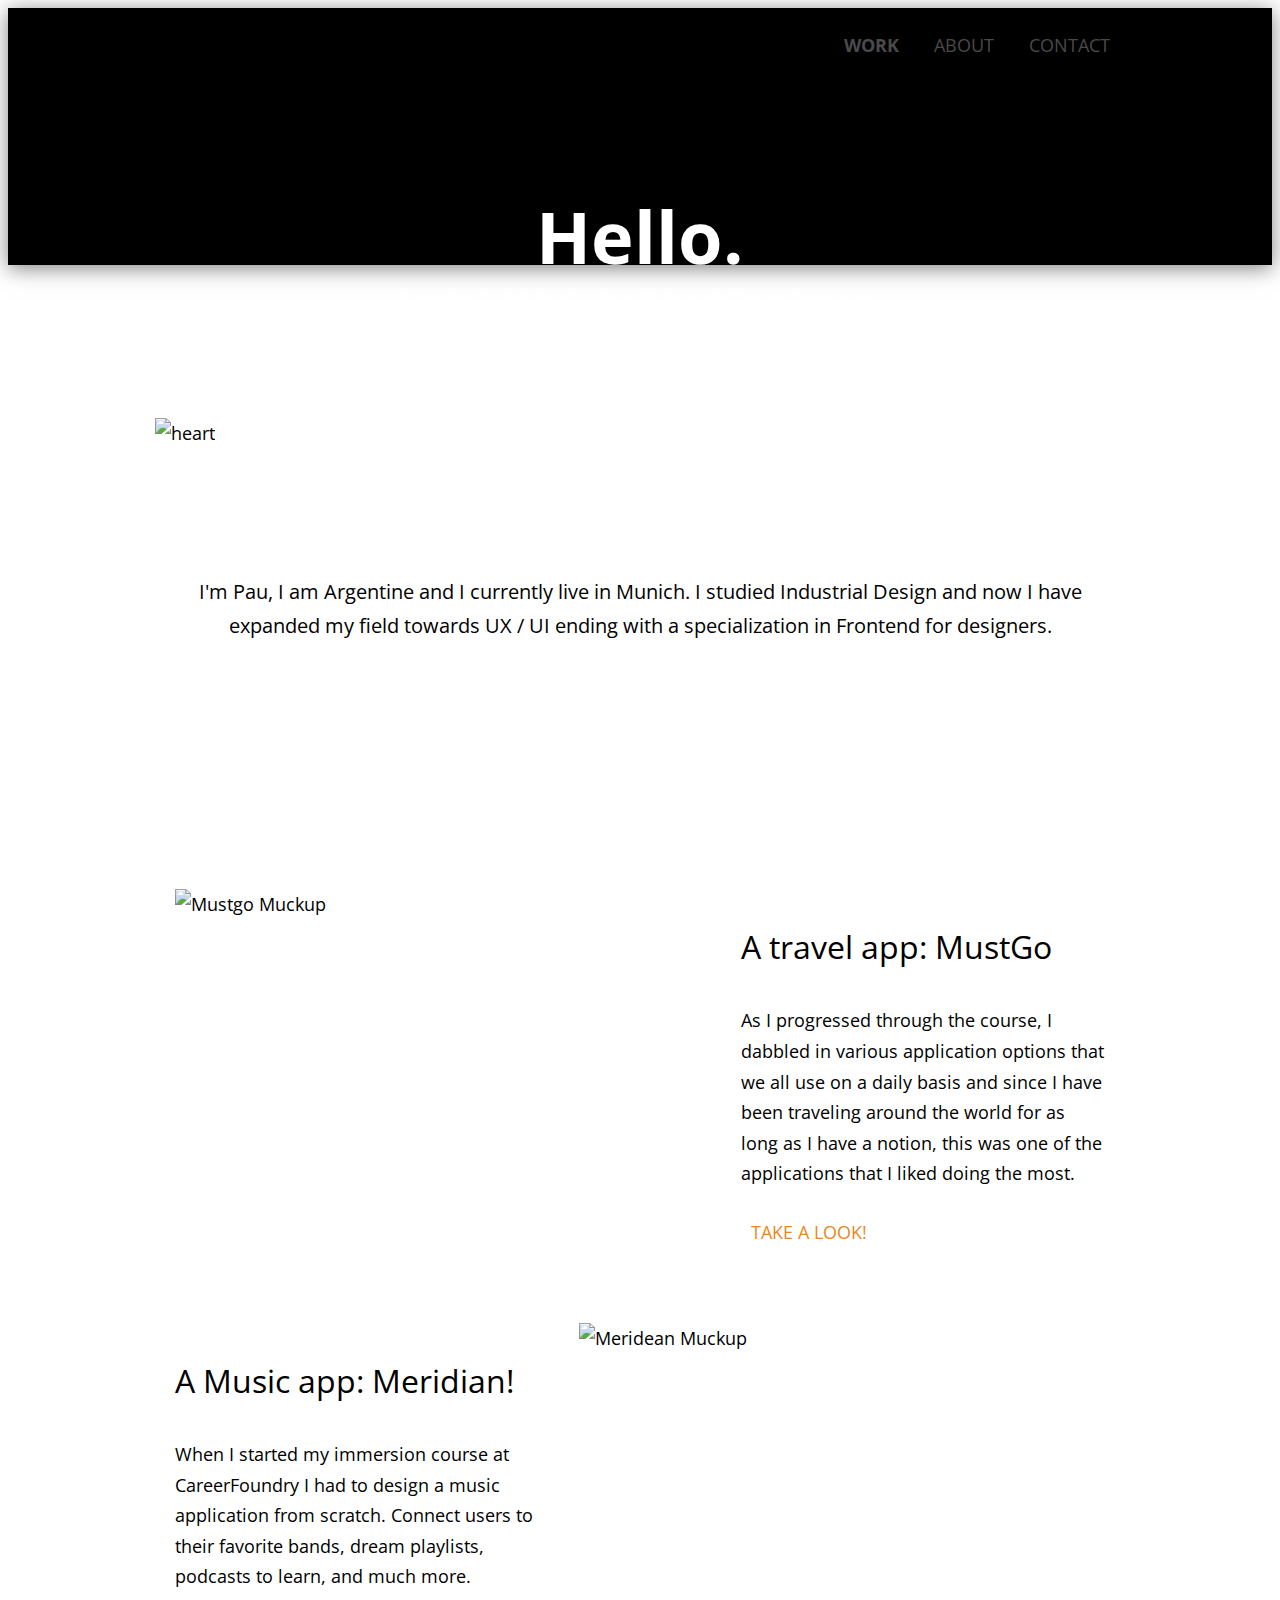
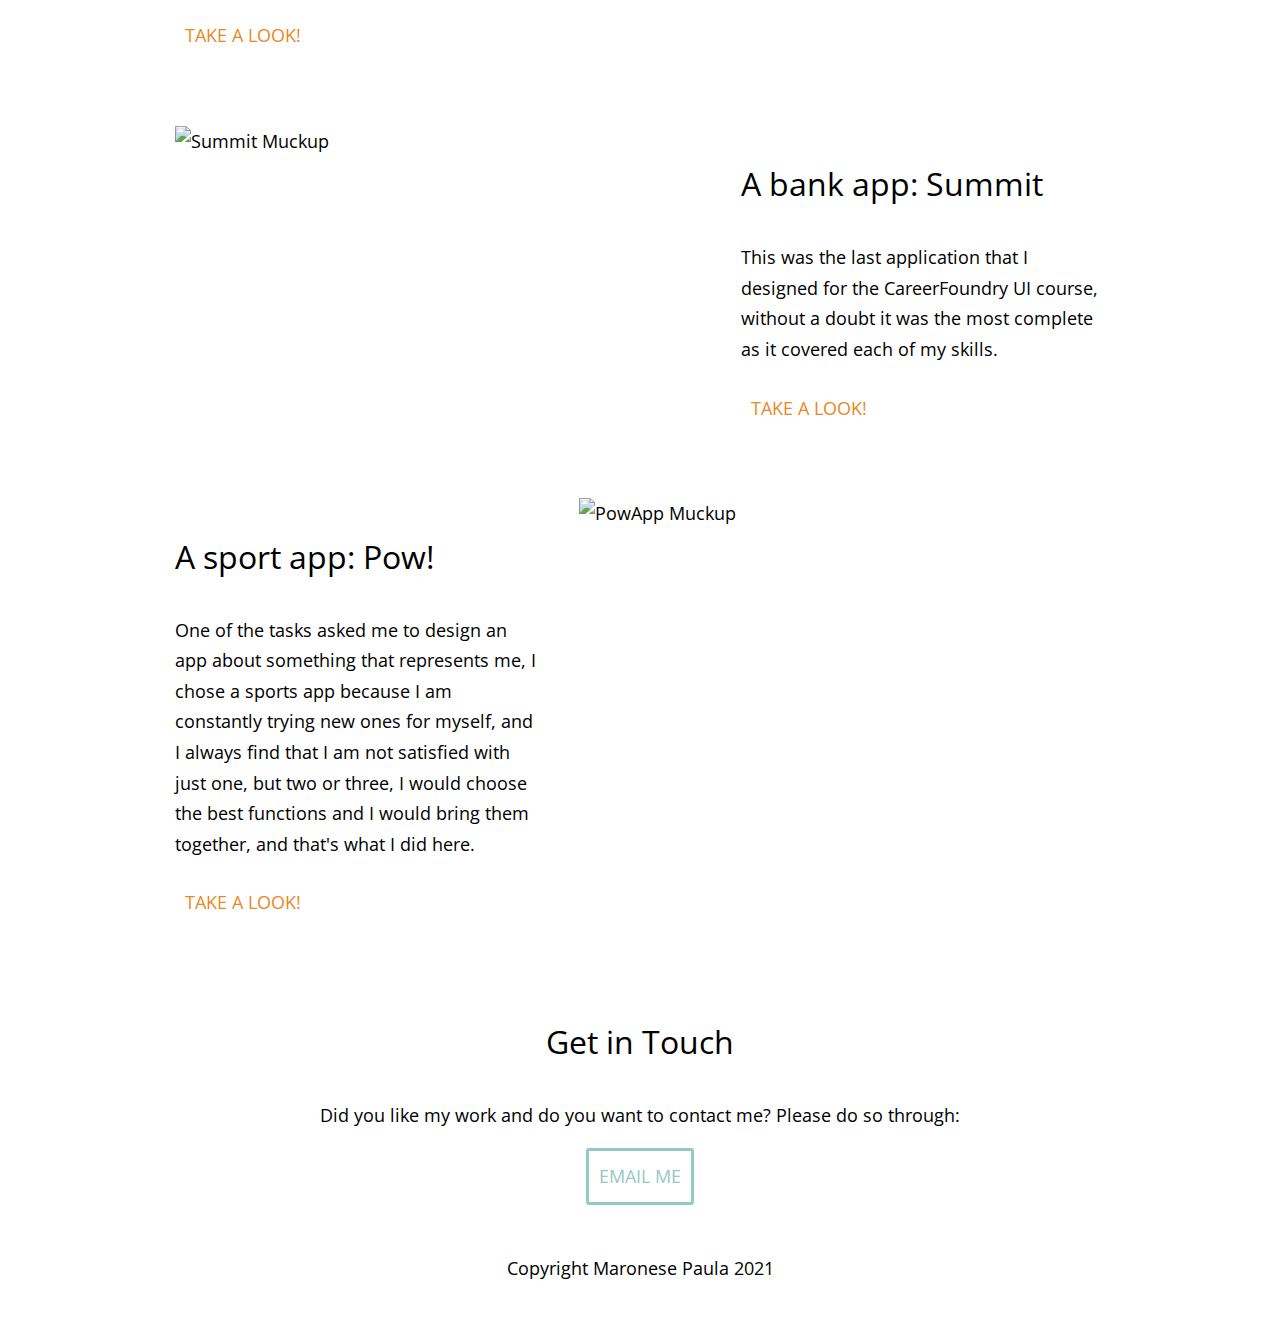
==== commit d6638756: "2021" ====
--- a/index.html
+++ b/index.html
@@ -4,15 +4,16 @@
 <head>
   <meta charset="utf-8">
   <title>Paula Maronese UX/UI</title>
-  <link rel="icon" type="image/png" href="img/favicon-32x32.png" sizes="32x32" />
-  <link rel="icon" type="image/png" href="img/favicon-16x16.png" sizes="16x16" />
+  <link rel="icon" type="image/png" href="img/Favicon/favicon-32x32.png" sizes="32x32" />
+  <link rel="icon" type="image/png" href="img/Favicon/favicon-16x16.png" sizes="16x16" />
   <script src="https://kit.fontawesome.com/8af5858c3f.js" crossorigin="anonymous"></script>
   <meta name="viewport" content="width=device-width, initial-scale=1">
   <link rel="stylesheet" type="text/css" href="css/normalize.css">
   <link rel="stylesheet" type="text/css" href="css/style.css">
   <link rel="preconnect" href="https://fonts.gstatic.com">
   <link href="https://fonts.googleapis.com/css2?family=Libre+Caslon+Text:ital,wght@0,400;0,700;1,400&family=Open+Sans&display=swap" rel="stylesheet">
-  <div class="navtoggle" id="myNavtoggle">
+  <link rel="preconnect" href="https://fonts.gstatic.com">
+  <link href="https://fonts.googleapis.com/css2?family=Special+Elite&display=swap" rel="stylesheet">
 
 </head>
 
@@ -22,10 +23,10 @@
   <header>
     <div class="container">
       <div class="navtoggle" id="myNavtoggle">
-        <a href="index.html"><img src="img/logopm.png" class="logo"></a>
+        <a href="index.html"><img src="img/logopm.png" class="logo" alt="logopm"></a>
         <nav>
           <ul>
-            <li><a href="index.html">Work</a></li>
+            <li><a href="index.html" class="active">Work</a></li>
             <li><a href="about.html">About</a></li>
             <li><a href="#contact" onclick="menuToggle()">Contact</a></li>
             <li><a href="javascript:void(0);" class="icon" onclick="menuToggle()"><i class="fas fa-bars"></i></a></li>
@@ -40,1048 +41,94 @@
 
     <!--Hero-->
     <div id="hero">
-      <div class="section">
+      <div class="section home">
         <div class="container">
-          <h1>Hello!
-            <span>I’m Paula</span>
-          </h1>
-          <p>
-            I'm Industrial & UX/UI designer who creates digital products with knowledge and passion.
-          </p>
+          <h1>Hello.</h1>
+          <h5>
+            I create digital products with knowledge and passion.
+          </h5>
         </div>
       </div>
-      <!--End Hero-->
+    </div>
+    <!--End Hero-->
 
-      <!--Work-->
-      <div class="work" id="work">
-        <div class="container">
-          <h2>My Work</h2>
-          <div class="row">
-            <div class="col-md-6 col-lg-7">
-              <img src="img/summitbank/summitbank.png" alt="Summit Muckup">
-            </div>
-            <div class="col-md-6 col-lg-5">
-              <h3>A bank app: Summit</h3>
-              <p>
-                This was the last application that I designed for the CareerFoundry UI course, without a doubt it was the most complete as it covered each of my skills.
-              </p>
-              <a href="summitbank.html" class="button readmore">Read More</a>
-            </div>
-          </div>
+    <!--Work-->
+    <div class="work" id="work">
+      <div class="container">
+        <img src="img/heart.svg" alt="heart" width="120" height="120" id= "heart">
+        <h4>I'm Pau, I am Argentine and I currently live in Munich.
+          I studied Industrial Design and now I have expanded my field towards UX / UI
+           ending with a specialization in Frontend for designers. </h4>
 
 
-          <div class="row">
-            <div class="col-md-6 col-lg-7">
-              <img src="img/must-go@2.png" alt="Mustgo Muckup">
-            </div>
-            <div class="col-md-6 col-lg-5">
-              <h3>A travel app: MustGo</h3>
-              <p>
-                As I progressed through the course, I dabbled in various application options that we all use on a daily basis and since I have been traveling around the world for as long as I have a notion, this was one of the applications that I
-                liked
-                doing the most.
-              </p>
-              <a href="travelapp.html" class="button readmore">Coming soon!</a>
-            </div>
+
+        <div class="row">
+          <div class="col-md-6 col-lg-7">
+            <img src="img/travelapp/travelindex.jpg" alt="Mustgo Muckup">
           </div>
-
-          <div class="row">
-            <div class="col-md-6 col-lg-7">
-              <img src="img/meridean-app.png" alt="Meridean Muckup">
-            </div>
-            <div class="col-md-6 col-lg-5">
-              <h3>A Music app: Meridian!</h3>
-              <p>
-                When I started my immersion course at CareerFoundry I had to design a music application from scratch. Connect users to their favorite bands, dream playlists, podcasts to learn, and much more.
-              </p>
-              <a href="musicapp.html" class="button readmore">Coming soon!</a>
-            </div>
-          </div>
-
-          <div class="row">
-            <div class="col-md-6 col-lg-7">
-              <img src="img/powapp/powapp.png" alt="PowApp Muckup">
-            </div>
-            <div class="col-md-6 col-lg-5">
-              <h3>A sport app: Pow!</h3>
-              <p>
-                One of the tasks asked me to design an app about something that represents me, I chose a sports app because I am constantly trying new ones for myself, and I always find that I am not satisfied with just one, but two or three, I would
-                choose the best functions and I would bring them together, and that's what I did here.
-              </p>
-              <a href="sportapp.html" class="button readmore">Coming soon!</a>
-            </div>
+          <div class="col-md-6 col-lg-5">
+            <h3>A travel app: MustGo</h3>
+            <p>
+              As I progressed through the course, I dabbled in various application options that we all use on a daily basis and since I have been traveling around the world for as long as I have a notion, this was one of the applications that I
+              liked doing the most.
+            </p>
+ <a href="travelapp.html" class="button readmore">Take a look!</a>
           </div>
         </div>
-      </div>
+
+        <div class="row reverse">
+          <div class="col-md-6 col-lg-7">
+            <img src="img/musicapp/musicindex.jpg" alt="Meridean Muckup">
+          </div>
+          <div class="col-md-6 col-lg-5">
+            <h3>A Music app: Meridian!</h3>
+            <p>
+              When I started my immersion course at CareerFoundry I had to design a music application from scratch. Connect users to their favorite bands, dream playlists, podcasts to learn, and much more.
+            </p>
+            <a href="musicapp.html" class="button readmore">Take a look!</a>
+          </div>
+        </div>
+
+        <div class="row">
+          <div class="col-md-6 col-lg-7">
+            <img src="img/summitbank/bankindex.jpg" alt="Summit Muckup">
+          </div>
+          <div class="col-md-6 col-lg-5">
+            <h3>A bank app: Summit</h3>
+            <p>
+              This was the last application that I designed for the CareerFoundry UI course, without a doubt it was the most complete as it covered each of my skills.
+            </p>
+            <a href="summitbank.html" class="button readmore">Take a look!</a>
+          </div>
+        </div>
+
+        <div class="row reverse">
+          <div class="col-md-6 col-lg-7">
+            <img src="img/sportapp/sportindex.jpg" alt="PowApp Muckup">
+          </div>
+          <div class="col-md-6 col-lg-5">
+            <h3>A sport app: Pow!</h3>
+            <p>
+              One of the tasks asked me to design an app about something that represents me, I chose a sports app because I am constantly trying new ones for myself, and I always find that I am not satisfied with just one, but two or three, I would
+              choose the best functions and I would bring them together, and that's what I did here.
+            </p>
+            <a href="sportapp.html" class="button readmore">Take a look!</a>
+          </div>
+        </div>
 
 
 
 
 
-
-      <!--START ANIMATION---------------------->
-
-      <div class="animation">
-        <div class="container">
-          <h2>A Berlin animation</h2>
-          <div class="row">
-            <div class="col-md-6 col-lg-7">
-              <svg xmlns="http://www.w3.org/2000/svg" class="berlin-illustration" viewBox="0 0 700 505" xmlns:xlink="http://www.w3.org/1999/xlink">
-                <defs>
-                  <polygon id="a" points=".06 231.917 .06 .929 688.717 .929 688.717 231.917" />
-                </defs>
-                <g fill="none" fill-rule="evenodd">
-                  <g transform="translate(0 241)" class="cloud-front">
-                    <path fill="#1A232C"
-                      d="M87.602,29 L87.602,28 C87.326,28.001 87.103,28.024 86.927,28.033 L86.979,29.031 L87.947,28.78 C85.741,20.282 78.041,14.002 68.852,14 C67.858,14 66.904,14.096 65.98,14.231 L66.125,15.22 L67.019,14.772 C62.626,6.015 53.567,0.001 43.102,0 C29.041,0.002 17.524,10.848 16.443,24.632 L17.44,24.71 L17.606,23.724 C16.803,23.589 15.969,23.5 15.102,23.5 C6.817,23.501 0.102,30.215 0.102,38.5 C0.102,46.785 6.817,53.499 15.102,53.5 L87.602,53.5 C94.644,53.499 100.351,47.792 100.352,40.75 C100.351,33.708 94.644,28.001 87.602,28 L87.602,30 C90.573,30 93.254,31.202 95.203,33.149 C97.15,35.097 98.351,37.778 98.352,40.75 C98.351,43.722 97.15,46.403 95.203,48.351 C93.254,50.298 90.573,51.5 87.602,51.5 L15.102,51.5 C11.509,51.5 8.265,50.046 5.909,47.692 C3.555,45.337 2.102,42.093 2.102,38.5 C2.102,34.907 3.555,31.663 5.909,29.308 C8.265,26.954 11.509,25.5 15.102,25.5 C15.831,25.5 16.553,25.575 17.273,25.697 C17.551,25.743 17.832,25.672 18.055,25.499 C18.277,25.325 18.414,25.07 18.436,24.789 C19.436,12.04 30.094,1.998 43.102,2 C52.786,1.999 61.163,7.564 65.231,15.669 C65.425,16.055 65.842,16.272 66.27,16.21 C67.132,16.084 67.988,16 68.852,16 C77.108,15.998 84.027,21.647 86.011,29.283 C86.13,29.741 86.557,30.054 87.031,30.03 C87.27,30.017 87.457,29.999 87.602,30 L87.602,29"
-                      transform="translate(38 36)" />
-                  </g>
-                  <path fill="#B5CE6F"
-                    d="M646.484,484.382 C646.484,489.501 644.531,494.62 640.627,498.525 C636.722,502.43 631.603,504.382 626.484,504.382 L60.873,504.382 C55.754,504.382 50.636,502.43 46.731,498.525 C42.826,494.62 40.873,489.501 40.873,484.382 L40.873,471.917 L646.484,471.917 L646.484,484.382" />
-                  <polyline fill="#67C2E2" points="334.824 185.029 101.449 185.029 106.209 195.08 563.438 195.08 568.2 185.029 334.824 185.029" />
-                  <path fill="#1A232C"
-                    d="M334.824,185.029 L334.824,184.029 L101.449,184.029 C101.104,184.029 100.788,184.203 100.604,184.494 C100.42,184.785 100.398,185.146 100.545,185.457 L105.306,195.508 C105.471,195.856 105.824,196.079 106.209,196.079 L563.438,196.079 C563.824,196.079 564.177,195.856 564.342,195.508 L569.104,185.457 C569.251,185.146 569.229,184.785 569.045,184.494 C568.861,184.203 568.544,184.029 568.2,184.029 L334.824,184.029 L334.824,186.029 L566.62,186.029 L562.806,194.08 L106.842,194.08 L103.029,186.029 L334.824,186.029 L334.824,185.029" />
-                  <polygon fill="#296997" points="114.416 218.974 560.222 218.974 560.222 195.08 114.416 195.08" />
-                  <path fill="#1A232C"
-                    d="M560.222,218.974 L560.222,217.974 L115.416,217.974 L115.416,196.079 L559.222,196.079 L559.222,218.974 L560.222,218.974 L560.222,217.974 L560.222,218.974 L561.222,218.974 L561.222,195.08 C561.222,194.816 561.115,194.559 560.929,194.372 C560.742,194.186 560.485,194.08 560.222,194.08 L114.416,194.08 C114.152,194.08 113.895,194.186 113.708,194.372 C113.522,194.559 113.416,194.816 113.416,195.08 L113.416,218.974 C113.416,219.237 113.522,219.495 113.708,219.681 C113.895,219.867 114.152,219.974 114.416,219.974 L560.222,219.974 C560.485,219.974 560.742,219.867 560.929,219.681 C561.115,219.495 561.222,219.237 561.222,218.974 L560.222,218.974" />
-                  <polygon fill="#67C2E2" points="105.85 269.08 573.225 269.08 573.225 233.398 105.85 233.398" />
-                  <path fill="#1A232C"
-                    d="M573.225,233.398 L573.225,232.398 L105.85,232.398 C105.587,232.398 105.329,232.505 105.143,232.691 C104.957,232.877 104.85,233.134 104.85,233.398 L104.85,269.08 C104.85,269.344 104.957,269.601 105.143,269.788 C105.329,269.974 105.587,270.08 105.85,270.08 L573.225,270.08 C573.488,270.08 573.745,269.974 573.932,269.788 C574.118,269.601 574.225,269.344 574.225,269.08 L574.225,233.398 C574.225,233.134 574.118,232.877 573.932,232.691 C573.745,232.505 573.488,232.398 573.225,232.398 L573.225,233.398 L572.225,233.398 L572.225,268.08 L106.85,268.08 L106.85,234.398 L573.225,234.398 L573.225,233.398 L572.225,233.398 L573.225,233.398" />
-                  <polygon fill="#296997" points="116.751 256.508 562.557 256.508 562.557 241.243 116.751 241.243" />
-                  <path fill="#1A232C"
-                    d="M562.557,256.508 L562.557,255.508 L117.75,255.508 L117.75,242.243 L561.557,242.243 L561.557,256.508 L562.557,256.508 L562.557,255.508 L562.557,256.508 L563.557,256.508 L563.557,241.243 C563.557,240.979 563.45,240.722 563.264,240.535 C563.078,240.349 562.82,240.243 562.557,240.243 L116.75,240.243 C116.487,240.243 116.23,240.349 116.043,240.535 C115.857,240.722 115.751,240.979 115.751,241.243 L115.751,256.508 C115.751,256.771 115.857,257.029 116.043,257.215 C116.23,257.401 116.487,257.508 116.751,257.508 L562.557,257.508 C562.82,257.508 563.077,257.401 563.264,257.215 C563.45,257.029 563.557,256.771 563.557,256.508 L562.557,256.508" />
-                  <polygon fill="#67C2E2" points="158.07 218.974 518.563 218.974 518.563 211.858 158.07 211.858" />
-                  <path fill="#1A232C"
-                    d="M518.563,211.858 L518.563,210.858 L158.07,210.858 C157.807,210.858 157.549,210.964 157.363,211.151 C157.177,211.337 157.07,211.594 157.07,211.858 L157.07,218.974 C157.07,219.237 157.177,219.495 157.363,219.681 C157.549,219.867 157.807,219.974 158.07,219.974 L518.563,219.974 C518.826,219.974 519.083,219.867 519.27,219.681 C519.456,219.495 519.562,219.237 519.562,218.974 L519.562,211.858 C519.562,211.594 519.456,211.337 519.27,211.151 C519.083,210.964 518.826,210.858 518.563,210.858 L518.563,211.858 L517.563,211.858 L517.563,217.974 L159.07,217.974 L159.07,212.858 L518.563,212.858 L518.563,211.858 L517.563,211.858 L518.563,211.858" />
-                  <polygon fill="#FBFDFC" points="186.438 211.858 490.194 211.858 490.194 204.741 186.438 204.741" />
-                  <path fill="#1A232C"
-                    d="M490.194,204.741 L490.194,203.741 L186.438,203.741 C186.175,203.741 185.917,203.848 185.731,204.034 C185.545,204.221 185.438,204.478 185.438,204.741 L185.438,211.858 C185.438,212.121 185.545,212.379 185.731,212.565 C185.917,212.751 186.175,212.858 186.438,212.858 L490.194,212.858 C490.458,212.858 490.715,212.751 490.902,212.565 C491.088,212.379 491.194,212.121 491.194,211.858 L491.194,204.741 C491.194,204.478 491.088,204.221 490.902,204.034 C490.715,203.848 490.458,203.741 490.194,203.741 L490.194,204.741 L489.194,204.741 L489.194,210.858 L187.438,210.858 L187.438,205.741 L490.194,205.741 L490.194,204.741 L489.194,204.741 L490.194,204.741" />
-                  <polygon fill="#67C2E2" points="206.805 204.741 469.828 204.741 469.828 197.624 206.805 197.624" />
-                  <path fill="#1A232C"
-                    d="M469.828,197.624 L469.828,196.624 L206.805,196.624 C206.541,196.624 206.284,196.731 206.098,196.917 C205.911,197.103 205.805,197.361 205.805,197.624 L205.805,204.741 C205.805,205.005 205.911,205.262 206.098,205.449 C206.284,205.635 206.541,205.741 206.805,205.741 L469.828,205.741 C470.091,205.741 470.349,205.635 470.535,205.449 C470.722,205.262 470.828,205.005 470.828,204.741 L470.828,197.624 C470.828,197.361 470.722,197.103 470.535,196.917 C470.349,196.731 470.091,196.624 469.828,196.624 L469.828,197.624 L468.828,197.624 L468.828,203.741 L207.805,203.741 L207.805,198.624 L469.828,198.624 L469.828,197.624 L468.828,197.624 L469.828,197.624" />
-                  <polygon fill="#FBFDFC" points="229.521 197.624 447.111 197.624 447.111 190.509 229.521 190.509" />
-                  <path fill="#1A232C"
-                    d="M447.111,190.509 L447.111,189.509 L229.521,189.509 C229.258,189.509 229,189.616 228.814,189.802 C228.628,189.988 228.521,190.246 228.521,190.509 L228.521,197.624 C228.521,197.888 228.628,198.145 228.814,198.332 C229,198.518 229.258,198.624 229.521,198.624 L447.111,198.624 C447.375,198.624 447.632,198.518 447.818,198.332 C448.005,198.145 448.111,197.888 448.111,197.624 L448.111,190.509 C448.111,190.246 448.005,189.988 447.818,189.802 C447.632,189.616 447.375,189.509 447.111,189.509 L447.111,190.509 L446.111,190.509 L446.111,196.624 L230.521,196.624 L230.521,191.509 L447.111,191.509 L447.111,190.509 L446.111,190.509 L447.111,190.509" />
-                  <path fill="#67C2E2"
-                    d="M135.607,355.447 C135.163,337.766 134.264,313.326 133.648,297.387 C133.274,287.721 133.004,281.18 133.004,281.18 L108.722,281.18 C108.722,281.18 108.452,287.721 108.079,297.387 C107.462,313.326 106.563,337.766 106.119,355.447 C105.953,362.059 105.85,367.732 105.85,371.653 L105.85,371.654 C105.85,386.117 107.243,424.332 108.089,446.189 C108.457,455.706 108.722,462.126 108.722,462.126 L133.004,462.126 C133.004,462.126 133.269,455.706 133.637,446.189 C134.482,424.332 135.876,386.117 135.876,371.654 L135.876,371.653 C135.876,367.732 135.773,362.059 135.607,355.447" />
-                  <path fill="#428DAE"
-                    d="M133.648 297.387L108.079 297.387C108.452 287.721 108.722 281.18 108.722 281.18L133.004 281.18C133.004 281.18 133.274 287.721 133.648 297.387M135.876 371.654L105.85 371.654 105.85 371.653C105.85 367.732 105.953 362.059 106.119 355.447L135.607 355.447C135.773 362.059 135.876 367.732 135.876 371.653L135.876 371.654M133.004 462.126L108.722 462.126C108.722 462.126 108.457 455.706 108.089 446.189L133.637 446.189C133.269 455.706 133.004 462.126 133.004 462.126" />
-                  <path fill="#1A232C"
-                    d="M109.612,461.199 L132.114,461.199 C132.447,453.007 134.949,390.886 134.949,371.653 C134.949,352.42 132.447,290.299 132.114,282.108 L109.612,282.108 C109.279,290.299 106.778,352.42 106.778,371.653 C106.778,390.886 109.279,453.007 109.612,461.199 Z M133.895,463.054 L107.832,463.054 L107.794,462.164 C107.766,461.466 104.922,392.193 104.922,371.653 C104.922,351.114 107.766,281.839 107.794,281.142 L107.832,280.252 L133.895,280.252 L133.931,281.142 C133.96,281.839 136.804,351.114 136.804,371.653 C136.804,392.193 133.96,461.466 133.931,462.164 L133.895,463.054 L133.895,463.054 Z" />
-                  <path fill="#1A232C"
-                    d="M111.638 281.18L111.638 462.126C111.638 462.679 112.086 463.126 112.638 463.126 113.19 463.126 113.638 462.679 113.638 462.126L113.638 281.18C113.638 280.628 113.19 280.18 112.638 280.18 112.086 280.18 111.638 280.628 111.638 281.18M119.863 281.18L119.863 462.126C119.863 462.679 120.311 463.126 120.863 463.126 121.416 463.126 121.863 462.679 121.863 462.126L121.863 281.18C121.863 280.628 121.416 280.18 120.863 280.18 120.311 280.18 119.863 280.628 119.863 281.18M128.088 281.18L128.088 462.126C128.088 462.679 128.536 463.126 129.088 463.126 129.64 463.126 130.088 462.679 130.088 462.126L130.088 281.18C130.088 280.628 129.64 280.18 129.088 280.18 128.536 280.18 128.088 280.628 128.088 281.18" />
-                  <path fill="#296997"
-                    d="M136.79,277.265 C136.79,279.418 134.675,281.18 132.09,281.18 L109.636,281.18 C107.051,281.18 104.936,279.418 104.936,277.265 C104.936,275.111 107.051,273.349 109.636,273.349 L132.09,273.349 C134.675,273.349 136.79,275.111 136.79,277.265" />
-                  <path fill="#1A232C"
-                    d="M136.79,277.265 L135.79,277.265 C135.789,278.005 135.433,278.704 134.769,279.262 C134.109,279.814 133.155,280.181 132.09,280.18 L109.636,280.18 C108.571,280.181 107.617,279.814 106.956,279.262 C106.293,278.704 105.936,278.005 105.936,277.265 C105.936,276.524 106.293,275.825 106.957,275.267 C107.617,274.715 108.571,274.348 109.636,274.349 L132.09,274.349 C133.155,274.348 134.109,274.716 134.769,275.267 C135.433,275.825 135.789,276.524 135.79,277.265 L137.79,277.265 C137.791,275.851 137.09,274.593 136.049,273.731 C135.006,272.863 133.61,272.35 132.09,272.349 L109.636,272.349 C108.116,272.35 106.72,272.863 105.676,273.731 C104.636,274.593 103.935,275.851 103.936,277.265 C103.935,278.678 104.636,279.937 105.677,280.798 C106.72,281.666 108.116,282.179 109.636,282.18 L132.09,282.18 C133.61,282.179 135.006,281.666 136.049,280.798 C137.09,279.937 137.791,278.678 137.79,277.265 L136.79,277.265" />
-                  <path fill="#296997"
-                    d="M140.775,467.217 C140.775,469.803 138.661,471.917 136.076,471.917 L105.65,471.917 C103.065,471.917 100.951,469.803 100.951,467.217 L100.951,466.825 C100.951,464.241 103.065,462.126 105.65,462.126 L136.076,462.126 C138.661,462.126 140.775,464.241 140.775,466.825 L140.775,467.217" />
-                  <path fill="#1A232C"
-                    d="M140.775,467.217 L139.775,467.217 C139.775,468.235 139.361,469.155 138.688,469.83 C138.013,470.503 137.093,470.917 136.076,470.917 L105.65,470.917 C104.633,470.917 103.713,470.504 103.038,469.83 C102.365,469.155 101.951,468.235 101.951,467.217 L101.951,466.825 C101.951,465.808 102.365,464.889 103.038,464.214 C103.713,463.54 104.633,463.127 105.65,463.126 L136.076,463.126 C137.093,463.127 138.013,463.54 138.688,464.214 C139.362,464.889 139.775,465.808 139.775,466.825 L139.775,467.217 L141.775,467.217 L141.775,466.825 C141.772,463.684 139.217,461.13 136.076,461.126 L105.65,461.126 C102.509,461.13 99.955,463.684 99.951,466.825 L99.951,467.217 C99.954,470.36 102.509,472.914 105.65,472.917 L136.076,472.917 C139.217,472.914 141.772,470.36 141.775,467.217 L140.775,467.217" />
-                  <path fill="#296997"
-                    d="M136.79,458.208 C136.79,460.363 134.675,462.126 132.09,462.126 L109.636,462.126 C107.051,462.126 104.936,460.363 104.936,458.208 C104.936,456.057 107.051,454.292 109.636,454.292 L132.09,454.292 C134.675,454.292 136.79,456.057 136.79,458.208" />
-                  <path fill="#1A232C"
-                    d="M136.79,458.208 L135.79,458.208 C135.789,458.949 135.432,459.649 134.769,460.207 C134.108,460.76 133.154,461.128 132.09,461.126 L109.636,461.126 C108.572,461.128 107.617,460.76 106.957,460.207 C106.293,459.649 105.936,458.949 105.936,458.208 C105.936,457.47 106.293,456.77 106.957,456.212 C107.617,455.659 108.572,455.291 109.636,455.292 L132.09,455.292 C133.154,455.291 134.108,455.659 134.769,456.212 C135.433,456.77 135.789,457.47 135.79,458.208 L137.79,458.208 C137.791,456.796 137.09,455.538 136.05,454.675 C135.006,453.808 133.61,453.294 132.09,453.292 L109.636,453.292 C108.115,453.294 106.719,453.808 105.676,454.675 C104.636,455.538 103.935,456.796 103.936,458.208 C103.935,459.622 104.636,460.881 105.676,461.743 C106.72,462.611 108.116,463.125 109.636,463.126 L132.09,463.126 C133.61,463.125 135.006,462.611 136.05,461.743 C137.09,460.881 137.791,459.622 137.79,458.208 L136.79,458.208" />
-                  <path fill="#67C2E2"
-                    d="M572.471,355.447 C572.025,337.766 571.126,313.326 570.51,297.387 C570.137,287.721 569.867,281.18 569.867,281.18 L545.585,281.18 C545.585,281.18 545.315,287.721 544.942,297.387 C544.326,313.326 543.427,337.766 542.981,355.447 C542.815,362.059 542.713,367.732 542.713,371.653 L542.713,371.654 C542.713,386.117 544.107,424.332 544.952,446.189 C545.32,455.706 545.585,462.126 545.585,462.126 L569.867,462.126 C569.867,462.126 570.132,455.706 570.499,446.189 C571.346,424.332 572.739,386.117 572.739,371.654 L572.739,371.653 C572.739,367.732 572.637,362.059 572.471,355.447" />
-                  <path fill="#428DAE"
-                    d="M569.582 297.387L566.951 297.387 566.951 282.108 568.977 282.108C569.063 284.206 569.29 289.841 569.582 297.387M564.951 297.387L545.871 297.387C546.162 289.841 546.39 284.206 546.476 282.108L564.951 282.108 564.951 297.387M571.8 369.187L566.951 369.187 566.951 356.265 571.562 356.265C571.685 361.272 571.771 365.701 571.8 369.187M564.951 369.187L543.653 369.187C543.684 365.512 543.777 360.79 543.912 355.447L553.551 355.447 553.551 356.265 564.951 356.265 564.951 369.187" />
-                  <path fill="#1A232C"
-                    d="M546.476,461.199 L568.977,461.199 C569.31,453.007 571.812,390.886 571.812,371.653 C571.812,352.42 569.31,290.299 568.977,282.108 L546.476,282.108 C546.142,290.299 543.642,352.42 543.642,371.653 C543.642,390.886 546.142,453.007 546.476,461.199 M570.758,463.054 L544.694,463.054 L544.658,462.164 C544.629,461.466 541.785,392.193 541.785,371.653 C541.785,351.114 544.629,281.839 544.658,281.142 L544.694,280.252 L570.758,280.252 L570.795,281.142 C570.823,281.839 573.667,351.114 573.667,371.653 C573.667,392.193 570.823,461.466 570.795,462.164 L570.758,463.054" />
-                  <path fill="#1A232C"
-                    d="M548.501 281.18L548.501 462.126C548.501 462.679 548.949 463.126 549.501 463.126 550.053 463.126 550.501 462.679 550.501 462.126L550.501 281.18C550.501 280.628 550.053 280.18 549.501 280.18 548.949 280.18 548.501 280.628 548.501 281.18M556.727 281.18L556.727 462.126C556.727 462.679 557.174 463.126 557.727 463.126 558.279 463.126 558.727 462.679 558.727 462.126L558.727 281.18C558.727 280.628 558.279 280.18 557.727 280.18 557.174 280.18 556.727 280.628 556.727 281.18M564.951 281.18L564.951 462.126C564.951 462.679 565.399 463.126 565.951 463.126 566.503 463.126 566.951 462.679 566.951 462.126L566.951 281.18C566.951 280.628 566.503 280.18 565.951 280.18 565.399 280.18 564.951 280.628 564.951 281.18" />
-                  <path fill="#296997"
-                    d="M573.653,277.265 C573.653,279.418 571.537,281.18 568.953,281.18 L546.499,281.18 C543.915,281.18 541.799,279.418 541.799,277.265 C541.799,275.111 543.915,273.349 546.499,273.349 L568.953,273.349 C571.537,273.349 573.653,275.111 573.653,277.265" />
-                  <path fill="#1A232C"
-                    d="M573.653,277.265 L572.653,277.265 C572.653,278.005 572.296,278.704 571.632,279.262 C570.972,279.814 570.017,280.181 568.953,280.18 L546.499,280.18 C545.435,280.181 544.48,279.814 543.82,279.262 C543.156,278.704 542.8,278.005 542.799,277.265 C542.8,276.525 543.156,275.825 543.82,275.267 C544.481,274.715 545.435,274.348 546.499,274.349 L568.953,274.349 C570.017,274.348 570.972,274.715 571.632,275.267 C572.296,275.825 572.653,276.525 572.653,277.265 L574.653,277.265 C574.654,275.851 573.953,274.593 572.912,273.731 C571.869,272.863 570.473,272.35 568.953,272.349 L546.499,272.349 C544.979,272.35 543.583,272.863 542.54,273.731 C541.499,274.593 540.798,275.851 540.799,277.265 C540.798,278.679 541.499,279.937 542.54,280.798 C543.583,281.666 544.979,282.179 546.499,282.18 L568.953,282.18 C570.473,282.179 571.869,281.666 572.912,280.798 C573.953,279.937 574.654,278.679 574.653,277.265 L573.653,277.265" />
-                  <path fill="#296997"
-                    d="M577.639,467.217 C577.639,469.803 575.524,471.917 572.938,471.917 L542.514,471.917 C539.929,471.917 537.813,469.803 537.813,467.217 L537.813,466.825 C537.813,464.241 539.929,462.126 542.514,462.126 L572.938,462.126 C575.524,462.126 577.639,464.241 577.639,466.825 L577.639,467.217" />
-                  <path fill="#1A232C"
-                    d="M577.639,467.217 L576.639,467.217 C576.638,468.235 576.225,469.155 575.551,469.83 C574.876,470.503 573.956,470.917 572.938,470.917 L542.514,470.917 C541.497,470.917 540.576,470.503 539.901,469.83 C539.227,469.155 538.814,468.234 538.813,467.217 L538.813,466.825 C538.814,465.808 539.227,464.889 539.901,464.214 C540.576,463.54 541.497,463.127 542.514,463.126 L572.938,463.126 C573.956,463.127 574.876,463.54 575.551,464.214 C576.225,464.888 576.638,465.808 576.639,466.825 L576.639,467.217 L578.639,467.217 L578.639,466.825 C578.635,463.684 576.081,461.13 572.938,461.126 L542.514,461.126 C539.372,461.13 536.817,463.684 536.813,466.825 L536.813,467.217 C536.817,470.36 539.372,472.914 542.514,472.917 L572.938,472.917 C576.081,472.914 578.635,470.359 578.639,467.217 L577.639,467.217" />
-                  <path fill="#296997"
-                    d="M573.653,458.208 C573.653,460.363 571.537,462.126 568.953,462.126 L546.499,462.126 C543.915,462.126 541.799,460.363 541.799,458.208 C541.799,456.057 543.915,454.292 546.499,454.292 L568.953,454.292 C571.537,454.292 573.653,456.057 573.653,458.208" />
-                  <path fill="#1A232C"
-                    d="M573.653,458.208 L572.653,458.208 C572.653,458.949 572.296,459.649 571.632,460.207 C570.971,460.76 570.017,461.128 568.953,461.126 L546.499,461.126 C545.435,461.128 544.481,460.76 543.82,460.207 C543.157,459.649 542.799,458.949 542.799,458.208 C542.799,457.47 543.156,456.77 543.82,456.212 C544.481,455.659 545.435,455.291 546.499,455.292 L568.953,455.292 C570.017,455.291 570.971,455.659 571.632,456.212 C572.296,456.77 572.653,457.47 572.653,458.208 L574.653,458.208 C574.654,456.796 573.953,455.538 572.912,454.675 C571.869,453.808 570.473,453.294 568.953,453.292 L546.499,453.292 C544.979,453.294 543.583,453.808 542.54,454.675 C541.499,455.538 540.798,456.796 540.799,458.208 C540.798,459.622 541.499,460.881 542.54,461.743 C543.583,462.611 544.979,463.125 546.499,463.126 L568.953,463.126 C570.473,463.125 571.869,462.611 572.912,461.743 C573.953,460.881 574.654,459.622 574.653,458.208 L573.653,458.208" />
-                  <path fill="#67C2E2"
-                    d="M485.098,355.447 C484.654,337.766 483.753,313.326 483.137,297.387 C482.764,287.721 482.494,281.18 482.494,281.18 L458.213,281.18 C458.213,281.18 457.942,287.721 457.569,297.387 C456.953,313.326 456.055,337.766 455.608,355.447 C455.443,362.059 455.34,367.732 455.34,371.653 L455.34,371.654 C455.34,386.117 456.733,424.332 457.58,446.189 C457.948,455.706 458.213,462.126 458.213,462.126 L482.494,462.126 C482.494,462.126 482.759,455.706 483.126,446.189 C483.973,424.332 485.366,386.117 485.366,371.654 L485.366,371.653 C485.366,367.732 485.265,362.059 485.098,355.447" />
-                  <path fill="#428DAE"
-                    d="M483.137 297.387L457.569 297.387C457.942 287.721 458.213 281.18 458.213 281.18L482.494 281.18C482.494 281.18 482.764 287.721 483.137 297.387M485.355 369.187L455.351 369.187C455.382 365.502 455.475 360.78 455.608 355.447L485.098 355.447C485.232 360.78 485.325 365.502 485.355 369.187" />
-                  <path fill="#1A232C"
-                    d="M459.103,461.199 L481.605,461.199 C481.938,453.007 484.439,390.886 484.439,371.653 C484.439,352.42 481.938,290.299 481.605,282.108 L459.103,282.108 C458.769,290.299 456.268,352.42 456.268,371.653 C456.268,390.886 458.769,453.007 459.103,461.199 Z M483.386,463.054 L457.321,463.054 L457.285,462.164 C457.256,461.466 454.412,392.193 454.412,371.653 C454.412,351.114 457.256,281.839 457.285,281.142 L457.321,280.252 L483.386,280.252 L483.422,281.142 C483.45,281.839 486.294,351.114 486.294,371.653 C486.294,392.193 483.45,461.466 483.422,462.164 L483.386,463.054 L483.386,463.054 Z" />
-                  <path fill="#1A232C"
-                    d="M461.128 281.18L461.128 462.126C461.128 462.679 461.576 463.126 462.128 463.126 462.68 463.126 463.128 462.679 463.128 462.126L463.128 281.18C463.128 280.628 462.68 280.18 462.128 280.18 461.576 280.18 461.128 280.628 461.128 281.18M469.354 281.18L469.354 462.126C469.354 462.679 469.801 463.126 470.354 463.126 470.906 463.126 471.354 462.679 471.354 462.126L471.354 281.18C471.354 280.628 470.906 280.18 470.354 280.18 469.801 280.18 469.354 280.628 469.354 281.18M477.578 281.18L477.578 462.126C477.578 462.679 478.026 463.126 478.578 463.126 479.13 463.126 479.578 462.679 479.578 462.126L479.578 281.18C479.578 280.628 479.13 280.18 478.578 280.18 478.026 280.18 477.578 280.628 477.578 281.18" />
-                  <path fill="#296997"
-                    d="M486.281,277.265 C486.281,279.418 484.164,281.18 481.58,281.18 L459.126,281.18 C456.542,281.18 454.426,279.418 454.426,277.265 C454.426,275.111 456.542,273.349 459.126,273.349 L481.58,273.349 C484.164,273.349 486.281,275.111 486.281,277.265" />
-                  <path fill="#1A232C"
-                    d="M486.281,277.265 L485.281,277.265 C485.281,278.005 484.924,278.704 484.26,279.262 C483.599,279.814 482.644,280.181 481.58,280.18 L459.126,280.18 C458.062,280.181 457.107,279.814 456.447,279.262 C455.783,278.704 455.427,278.005 455.426,277.265 C455.427,276.525 455.783,275.825 456.447,275.267 C457.108,274.715 458.062,274.348 459.126,274.349 L481.58,274.349 C482.644,274.348 483.599,274.716 484.26,275.268 C484.924,275.825 485.281,276.525 485.281,277.265 L487.281,277.265 C487.282,275.851 486.58,274.593 485.54,273.731 C484.496,272.863 483.1,272.35 481.58,272.349 L459.126,272.349 C457.606,272.35 456.21,272.863 455.167,273.731 C454.126,274.593 453.425,275.851 453.426,277.265 C453.425,278.679 454.126,279.937 455.167,280.798 C456.21,281.666 457.606,282.179 459.126,282.18 L481.58,282.18 C483.1,282.179 484.496,281.666 485.54,280.799 C486.58,279.937 487.282,278.679 487.281,277.265 L486.281,277.265" />
-                  <path fill="#296997"
-                    d="M490.266,467.217 C490.266,469.803 488.151,471.917 485.565,471.917 L455.141,471.917 C452.556,471.917 450.44,469.803 450.44,467.217 L450.44,466.825 C450.44,464.241 452.556,462.126 455.141,462.126 L485.565,462.126 C488.151,462.126 490.266,464.241 490.266,466.825 L490.266,467.217" />
-                  <path fill="#1A232C"
-                    d="M490.266,467.217 L489.266,467.217 C489.265,468.235 488.852,469.155 488.178,469.83 C487.503,470.503 486.583,470.917 485.565,470.917 L455.141,470.917 C454.124,470.917 453.203,470.503 452.528,469.83 C451.854,469.155 451.441,468.234 451.44,467.217 L451.44,466.825 C451.441,465.808 451.854,464.889 452.528,464.214 C453.203,463.54 454.124,463.127 455.141,463.126 L485.565,463.126 C486.583,463.127 487.503,463.54 488.178,464.214 C488.852,464.888 489.265,465.808 489.266,466.825 L489.266,467.217 L491.266,467.217 L491.266,466.825 C491.262,463.684 488.708,461.13 485.565,461.126 L455.141,461.126 C451.999,461.13 449.444,463.684 449.44,466.825 L449.44,467.217 C449.444,470.36 451.999,472.914 455.141,472.917 L485.565,472.917 C488.708,472.914 491.262,470.359 491.266,467.217 L490.266,467.217" />
-                  <path fill="#296997"
-                    d="M486.281,458.208 C486.281,460.363 484.164,462.126 481.58,462.126 L459.126,462.126 C456.542,462.126 454.426,460.363 454.426,458.208 C454.426,456.057 456.542,454.292 459.126,454.292 L481.58,454.292 C484.164,454.292 486.281,456.057 486.281,458.208" />
-                  <path fill="#1A232C"
-                    d="M486.281,458.208 L485.281,458.208 C485.281,458.949 484.923,459.649 484.26,460.207 C483.599,460.76 482.644,461.128 481.58,461.126 L459.126,461.126 C458.062,461.128 457.108,460.76 456.447,460.207 C455.784,459.649 455.427,458.949 455.426,458.208 C455.426,457.47 455.783,456.77 456.447,456.212 C457.108,455.659 458.062,455.291 459.126,455.292 L481.58,455.292 C482.644,455.291 483.598,455.659 484.26,456.212 C484.924,456.77 485.281,457.47 485.281,458.208 L487.281,458.208 C487.282,456.795 486.58,455.538 485.54,454.675 C484.496,453.808 483.1,453.294 481.58,453.292 L459.126,453.292 C457.606,453.294 456.21,453.808 455.167,454.675 C454.126,455.538 453.425,456.796 453.426,458.208 C453.425,459.622 454.126,460.881 455.167,461.743 C456.21,462.611 457.606,463.125 459.126,463.126 L481.58,463.126 C483.1,463.125 484.496,462.611 485.54,461.743 C486.581,460.881 487.282,459.622 487.281,458.208 L486.281,458.208" />
-                  <path fill="#67C2E2"
-                    d="M397.726,354.466 C397.28,336.787 396.381,312.346 395.765,296.407 C395.392,286.742 395.122,280.2 395.122,280.2 L370.84,280.2 C370.84,280.2 370.57,286.742 370.197,296.407 C369.581,312.346 368.682,336.787 368.236,354.466 C368.07,361.078 367.968,366.751 367.968,370.672 L367.968,370.673 C367.968,385.136 369.361,423.352 370.207,445.208 C370.575,454.726 370.84,461.146 370.84,461.146 L395.122,461.146 C395.122,461.146 395.386,454.726 395.754,445.208 C396.601,423.352 397.994,385.136 397.994,370.673 L397.994,370.672 C397.994,366.751 397.892,361.078 397.726,354.466" />
-                  <path fill="#428DAE"
-                    d="M394.837 296.407L392.206 296.407 392.206 281.127 394.233 281.127C394.318 283.225 394.545 288.861 394.837 296.407L394.837 296.407zM383.981 296.407L390.206 296.407 390.206 281.127 383.981 281.127 383.981 296.407zM375.756 296.407L381.98 296.407 381.98 281.127 375.756 281.127 375.756 296.407zM373.756 296.407L371.126 296.407C371.417 288.861 371.645 283.225 371.73 281.127L373.756 281.127 373.756 296.407 373.756 296.407zM397.062 369.187L392.206 369.187 392.206 354.466 396.796 354.466C396.943 360.298 397.041 365.389 397.062 369.187L397.062 369.187zM383.981 369.187L390.206 369.187 390.206 354.466 383.981 354.466 383.981 369.187zM375.756 369.187L381.98 369.187 381.98 354.466 375.756 354.466 375.756 369.187zM373.756 369.187L368.9 369.187C368.921 365.389 369.019 360.298 369.166 354.466L373.756 354.466 373.756 369.187 373.756 369.187z" />
-                  <path fill="#1A232C"
-                    d="M371.73,460.218 L394.233,460.218 C394.565,452.027 397.066,389.906 397.066,370.672 C397.066,351.44 394.565,289.319 394.233,281.127 L371.73,281.127 C371.397,289.319 368.895,351.44 368.895,370.672 C368.895,389.906 371.397,452.027 371.73,460.218 M396.013,462.074 L369.949,462.074 L369.912,461.184 C369.884,460.486 367.04,391.212 367.04,370.672 C367.04,350.133 369.884,280.859 369.912,280.162 L369.949,279.272 L396.013,279.272 L396.05,280.162 C396.078,280.859 398.922,350.133 398.922,370.672 C398.922,391.212 396.078,460.486 396.05,461.184 L396.013,462.074" />
-                  <path fill="#1A232C"
-                    d="M373.756 280.2L373.756 461.146C373.756 461.698 374.203 462.146 374.756 462.146 375.308 462.146 375.756 461.698 375.756 461.146L375.756 280.2C375.756 279.647 375.308 279.2 374.756 279.2 374.203 279.2 373.756 279.647 373.756 280.2M381.98 280.2L381.98 461.146C381.98 461.698 382.428 462.146 382.98 462.146 383.533 462.146 383.981 461.698 383.981 461.146L383.981 280.2C383.981 279.647 383.533 279.2 382.98 279.2 382.428 279.2 381.98 279.647 381.98 280.2M390.206 280.2L390.206 461.146C390.206 461.698 390.654 462.146 391.206 462.146 391.758 462.146 392.206 461.698 392.206 461.146L392.206 280.2C392.206 279.647 391.758 279.2 391.206 279.2 390.654 279.2 390.206 279.647 390.206 280.2" />
-                  <path fill="#296997"
-                    d="M398.908,276.285 C398.908,278.439 396.792,280.2 394.208,280.2 L371.754,280.2 C369.17,280.2 367.053,278.439 367.053,276.285 C367.053,274.13 369.17,272.369 371.754,272.369 L394.208,272.369 C396.792,272.369 398.908,274.13 398.908,276.285" />
-                  <path fill="#1A232C"
-                    d="M398.908,276.285 L397.908,276.285 C397.907,277.025 397.551,277.724 396.887,278.281 C396.227,278.833 395.272,279.201 394.208,279.2 L371.754,279.2 C370.69,279.201 369.735,278.833 369.074,278.281 C368.41,277.724 368.053,277.025 368.053,276.285 C368.053,275.544 368.41,274.845 369.074,274.287 C369.735,273.735 370.69,273.367 371.754,273.369 L394.208,273.369 C395.272,273.367 396.227,273.735 396.887,274.287 C397.551,274.844 397.907,275.544 397.908,276.285 L399.908,276.285 C399.909,274.871 399.208,273.612 398.167,272.75 C397.124,271.883 395.728,271.37 394.208,271.369 L371.754,271.369 C370.234,271.37 368.838,271.883 367.794,272.75 C366.754,273.612 366.052,274.871 366.053,276.285 C366.052,277.699 366.754,278.957 367.795,279.818 C368.838,280.686 370.234,281.198 371.754,281.2 L394.208,281.2 C395.728,281.198 397.123,280.686 398.167,279.818 C399.208,278.957 399.909,277.698 399.908,276.285 L398.908,276.285" />
-                  <path fill="#296997"
-                    d="M402.894,466.237 C402.894,468.823 400.779,470.937 398.193,470.937 L367.768,470.937 C365.183,470.937 363.068,468.823 363.068,466.237 L363.068,465.844 C363.068,463.26 365.183,461.146 367.768,461.146 L398.193,461.146 C400.779,461.146 402.894,463.26 402.894,465.844 L402.894,466.237" />
-                  <path fill="#1A232C"
-                    d="M402.894,466.237 L401.894,466.237 C401.893,467.254 401.48,468.174 400.806,468.849 C400.131,469.523 399.211,469.937 398.193,469.937 L367.768,469.937 C366.751,469.937 365.831,469.523 365.156,468.849 C364.482,468.174 364.069,467.254 364.068,466.237 L364.068,465.844 C364.069,464.828 364.482,463.908 365.156,463.233 C365.831,462.56 366.751,462.146 367.768,462.146 L398.193,462.146 C399.211,462.146 400.131,462.56 400.806,463.233 C401.48,463.908 401.893,464.828 401.894,465.844 L401.894,466.237 L403.894,466.237 L403.894,465.844 C403.89,462.703 401.336,460.15 398.193,460.146 L367.768,460.146 C364.626,460.15 362.072,462.703 362.068,465.844 L362.068,466.237 C362.072,469.379 364.626,471.933 367.768,471.937 L398.193,471.937 C401.336,471.933 403.89,469.379 403.894,466.237 L402.894,466.237" />
-                  <path fill="#296997"
-                    d="M398.908,457.228 C398.908,459.382 396.792,461.146 394.208,461.146 L371.754,461.146 C369.17,461.146 367.053,459.382 367.053,457.228 C367.053,455.077 369.17,453.312 371.754,453.312 L394.208,453.312 C396.792,453.312 398.908,455.077 398.908,457.228" />
-                  <path fill="#1A232C"
-                    d="M398.908,457.228 L397.908,457.228 C397.908,457.968 397.55,458.669 396.887,459.226 C396.226,459.779 395.272,460.147 394.208,460.146 L371.754,460.146 C370.69,460.147 369.736,459.779 369.074,459.226 C368.411,458.668 368.053,457.968 368.053,457.228 C368.053,456.489 368.41,455.789 369.074,455.231 C369.736,454.679 370.69,454.311 371.754,454.312 L394.208,454.312 C395.272,454.311 396.226,454.679 396.887,455.231 C397.551,455.789 397.908,456.489 397.908,457.228 L399.908,457.228 C399.909,455.815 399.208,454.557 398.167,453.695 C397.124,452.827 395.728,452.313 394.208,452.312 L371.754,452.312 C370.234,452.313 368.838,452.827 367.794,453.695 C366.754,454.557 366.052,455.815 366.053,457.228 C366.052,458.642 366.753,459.901 367.794,460.763 C368.838,461.631 370.234,462.145 371.754,462.146 L394.208,462.146 C395.728,462.145 397.124,461.631 398.167,460.763 C399.208,459.9 399.909,458.642 399.908,457.228 L398.908,457.228" />
-                  <path fill="#67C2E2"
-                    d="M310.353,354.466 C309.908,336.787 309.009,312.346 308.393,296.407 C308.019,286.742 307.75,280.2 307.75,280.2 L283.467,280.2 C283.467,280.2 283.198,286.742 282.824,296.407 C282.208,312.346 281.309,336.787 280.864,354.466 C280.698,361.078 280.596,366.751 280.596,370.672 L280.596,370.673 C280.596,385.136 281.989,423.352 282.834,445.208 C283.202,454.726 283.467,461.146 283.467,461.146 L307.75,461.146 C307.75,461.146 308.014,454.726 308.382,445.208 C309.228,423.352 310.622,385.136 310.622,370.673 L310.622,370.672 C310.622,366.751 310.518,361.078 310.353,354.466" />
-                  <path fill="#428DAE"
-                    d="M308.393 296.407L282.824 296.407C283.198 286.742 283.467 280.2 283.467 280.2L307.75 280.2C307.75 280.2 308.019 286.742 308.393 296.407M310.617 369.187L280.6 369.187C280.621 365.377 280.718 360.285 280.864 354.466L310.353 354.466C310.498 360.285 310.596 365.377 310.617 369.187" />
-                  <path fill="#1A232C"
-                    d="M284.357,460.218 L306.86,460.218 C307.193,452.027 309.694,389.906 309.694,370.672 C309.694,351.44 307.193,289.319 306.86,281.127 L284.357,281.127 C284.024,289.319 281.523,351.44 281.523,370.672 C281.523,389.906 284.024,452.027 284.357,460.218 Z M308.639,462.074 L282.576,462.074 L282.54,461.184 C282.511,460.486 279.668,391.212 279.668,370.672 C279.668,350.133 282.511,280.859 282.54,280.162 L282.576,279.272 L308.639,279.272 L308.677,280.162 C308.706,280.859 311.549,350.133 311.549,370.672 C311.549,391.212 308.706,460.486 308.677,461.184 L308.639,462.074 L308.639,462.074 Z" />
-                  <path fill="#1A232C"
-                    d="M286.383 280.2L286.383 461.146C286.383 461.698 286.831 462.146 287.383 462.146 287.936 462.146 288.383 461.698 288.383 461.146L288.383 280.2C288.383 279.647 287.936 279.2 287.383 279.2 286.831 279.2 286.383 279.647 286.383 280.2M294.608 280.2L294.608 461.146C294.608 461.698 295.056 462.146 295.608 462.146 296.161 462.146 296.608 461.698 296.608 461.146L296.608 280.2C296.608 279.647 296.161 279.2 295.608 279.2 295.056 279.2 294.608 279.647 294.608 280.2M302.834 280.2L302.834 461.146C302.834 461.698 303.281 462.146 303.834 462.146 304.386 462.146 304.834 461.698 304.834 461.146L304.834 280.2C304.834 279.647 304.386 279.2 303.834 279.2 303.281 279.2 302.834 279.647 302.834 280.2" />
-                  <path fill="#296997"
-                    d="M311.535,276.285 C311.535,278.439 309.42,280.2 306.836,280.2 L284.381,280.2 C281.797,280.2 279.681,278.439 279.681,276.285 C279.681,274.13 281.797,272.369 284.381,272.369 L306.836,272.369 C309.42,272.369 311.535,274.13 311.535,276.285" />
-                  <path fill="#1A232C"
-                    d="M311.535,276.285 L310.535,276.285 C310.534,277.025 310.177,277.724 309.514,278.282 C308.854,278.833 307.901,279.201 306.836,279.2 L284.381,279.2 C283.316,279.201 282.362,278.833 281.702,278.281 C281.038,277.724 280.681,277.025 280.681,276.285 C280.681,275.544 281.038,274.844 281.702,274.287 C282.362,273.735 283.317,273.367 284.381,273.369 L306.836,273.369 C307.9,273.367 308.854,273.735 309.514,274.287 C310.177,274.844 310.534,275.544 310.535,276.285 L312.535,276.285 C312.535,274.871 311.835,273.613 310.795,272.75 C309.751,271.883 308.356,271.37 306.836,271.369 L284.381,271.369 C282.861,271.37 281.465,271.883 280.422,272.75 C279.381,273.612 278.68,274.871 278.681,276.285 C278.68,277.698 279.381,278.957 280.422,279.818 C281.465,280.686 282.861,281.198 284.381,281.2 L306.836,281.2 C308.356,281.198 309.751,280.685 310.794,279.818 C311.835,278.956 312.535,277.698 312.535,276.285 L311.535,276.285" />
-                  <path fill="#296997"
-                    d="M315.522,466.237 C315.522,468.823 313.407,470.937 310.821,470.937 L280.396,470.937 C277.811,470.937 275.696,468.823 275.696,466.237 L275.696,465.844 C275.696,463.26 277.811,461.146 280.396,461.146 L310.821,461.146 C313.407,461.146 315.522,463.26 315.522,465.844 L315.522,466.237" />
-                  <path fill="#1A232C"
-                    d="M315.522,466.237 L314.522,466.237 C314.521,467.254 314.108,468.174 313.434,468.849 C312.759,469.523 311.838,469.937 310.821,469.937 L280.396,469.937 C279.379,469.937 278.458,469.523 277.783,468.849 C277.11,468.174 276.696,467.254 276.696,466.237 L276.696,465.844 C276.696,464.828 277.11,463.908 277.783,463.233 C278.458,462.56 279.379,462.146 280.396,462.146 L310.821,462.146 C311.838,462.146 312.759,462.56 313.434,463.233 C314.108,463.908 314.521,464.828 314.522,465.844 L314.522,466.237 L316.521,466.237 L316.521,465.844 C316.518,462.703 313.963,460.15 310.821,460.146 L280.396,460.146 C277.254,460.15 274.7,462.703 274.696,465.844 L274.696,466.237 C274.699,469.379 277.254,471.933 280.396,471.937 L310.821,471.937 C313.963,471.933 316.518,469.379 316.521,466.237 L315.522,466.237" />
-                  <path fill="#296997"
-                    d="M311.535,457.228 C311.535,459.382 309.42,461.146 306.836,461.146 L284.381,461.146 C281.797,461.146 279.681,459.382 279.681,457.228 C279.681,455.077 281.797,453.312 284.381,453.312 L306.836,453.312 C309.42,453.312 311.535,455.077 311.535,457.228" />
-                  <path fill="#1A232C"
-                    d="M311.535,457.228 L310.535,457.228 C310.534,457.969 310.177,458.669 309.514,459.227 C308.854,459.779 307.9,460.147 306.836,460.146 L284.381,460.146 C283.317,460.147 282.363,459.779 281.702,459.227 C281.038,458.669 280.681,457.968 280.681,457.228 C280.681,456.489 281.038,455.789 281.702,455.231 C282.363,454.679 283.317,454.311 284.381,454.312 L306.836,454.312 C307.9,454.311 308.854,454.679 309.514,455.231 C310.177,455.789 310.534,456.489 310.535,457.228 L312.535,457.228 C312.535,455.815 311.835,454.558 310.795,453.695 C309.752,452.827 308.356,452.313 306.836,452.312 L284.381,452.312 C282.861,452.313 281.465,452.827 280.422,453.695 C279.381,454.557 278.68,455.815 278.681,457.228 C278.68,458.642 279.381,459.9 280.422,460.763 C281.465,461.631 282.861,462.145 284.381,462.146 L306.836,462.146 C308.356,462.145 309.752,461.631 310.795,460.763 C311.835,459.9 312.535,458.641 312.535,457.228 L311.535,457.228" />
-                  <path fill="#67C2E2"
-                    d="M222.981,354.466 C222.535,336.787 221.636,312.346 221.02,296.407 C220.647,286.742 220.377,280.2 220.377,280.2 L196.094,280.2 C196.094,280.2 195.825,286.742 195.452,296.407 C194.835,312.346 193.936,336.787 193.491,354.466 C193.325,361.078 193.223,366.751 193.223,370.672 L193.223,370.673 C193.223,385.136 194.616,423.352 195.462,445.208 C195.83,454.726 196.094,461.146 196.094,461.146 L220.377,461.146 C220.377,461.146 220.642,454.726 221.009,445.208 C221.855,423.352 223.249,385.136 223.249,370.673 L223.249,370.672 C223.249,366.751 223.146,361.078 222.981,354.466" />
-                  <path fill="#428DAE"
-                    d="M220.091 296.407L209.236 296.407 209.236 281.127 219.487 281.127C219.573 283.225 219.8 288.861 220.091 296.407L220.091 296.407zM201.011 296.407L207.236 296.407 207.236 281.127 201.011 281.127 201.011 296.407zM199.011 296.407L196.381 296.407C196.672 288.861 196.899 283.225 196.985 281.127L199.011 281.127 199.011 296.407 199.011 296.407zM222.317 369.187L209.236 369.187 209.236 356.265 221.923 356.265 221.923 354.466 222.051 354.466C222.198 360.298 222.296 365.389 222.317 369.187L222.317 369.187zM201.011 369.187L207.236 369.187 207.236 356.265 201.011 356.265 201.011 369.187zM199.011 369.187L194.155 369.187C194.174 365.784 194.255 361.345 194.377 356.265L199.011 356.265 199.011 369.187 199.011 369.187z" />
-                  <path fill="#1A232C"
-                    d="M196.985,460.218 L219.487,460.218 C219.82,452.027 222.321,389.906 222.321,370.672 C222.321,351.44 219.82,289.319 219.487,281.127 L196.985,281.127 C196.651,289.319 194.151,351.44 194.151,370.672 C194.151,389.906 196.651,452.027 196.985,460.218 M221.267,462.074 L195.204,462.074 L195.167,461.184 C195.138,460.486 192.295,391.212 192.295,370.672 C192.295,350.133 195.138,280.859 195.167,280.162 L195.204,279.272 L221.267,279.272 L221.305,280.162 C221.334,280.859 224.177,350.133 224.177,370.672 C224.177,391.212 221.334,460.486 221.305,461.184 L221.267,462.074" />
-                  <path fill="#1A232C"
-                    d="M199.011 280.2L199.011 461.146C199.011 461.698 199.458 462.146 200.011 462.146 200.563 462.146 201.011 461.698 201.011 461.146L201.011 280.2C201.011 279.647 200.563 279.2 200.011 279.2 199.458 279.2 199.011 279.647 199.011 280.2M207.236 280.2L207.236 461.146C207.236 461.698 207.684 462.146 208.236 462.146 208.788 462.146 209.236 461.698 209.236 461.146L209.236 280.2C209.236 279.647 208.788 279.2 208.236 279.2 207.684 279.2 207.236 279.647 207.236 280.2M215.461 280.2L215.461 461.146C215.461 461.698 215.909 462.146 216.461 462.146 217.013 462.146 217.461 461.698 217.461 461.146L217.461 280.2C217.461 279.647 217.013 279.2 216.461 279.2 215.909 279.2 215.461 279.647 215.461 280.2" />
-                  <path fill="#296997"
-                    d="M224.162,276.285 C224.162,278.439 222.047,280.2 219.463,280.2 L197.008,280.2 C194.424,280.2 192.308,278.439 192.308,276.285 C192.308,274.13 194.424,272.369 197.008,272.369 L219.463,272.369 C222.047,272.369 224.162,274.13 224.162,276.285" />
-                  <path fill="#1A232C"
-                    d="M224.162,276.285 L223.162,276.285 C223.161,277.025 222.805,277.724 222.142,278.282 C221.482,278.833 220.528,279.201 219.463,279.2 L197.008,279.2 C195.944,279.201 194.99,278.833 194.329,278.281 C193.665,277.724 193.308,277.025 193.308,276.285 C193.308,275.544 193.665,274.845 194.329,274.287 C194.99,273.735 195.944,273.367 197.008,273.369 L219.463,273.369 C220.528,273.367 221.481,273.735 222.142,274.287 C222.805,274.844 223.161,275.544 223.162,276.285 L225.162,276.285 C225.163,274.871 224.462,273.613 223.422,272.75 C222.379,271.883 220.983,271.37 219.463,271.369 L197.008,271.369 C195.489,271.37 194.093,271.883 193.049,272.75 C192.008,273.612 191.307,274.871 191.308,276.285 C191.307,277.698 192.008,278.957 193.049,279.818 C194.093,280.686 195.489,281.198 197.008,281.2 L219.463,281.2 C220.983,281.198 222.379,280.686 223.422,279.818 C224.462,278.956 225.163,277.698 225.162,276.285 L224.162,276.285" />
-                  <path fill="#296997"
-                    d="M228.149,466.237 C228.149,468.823 226.034,470.937 223.448,470.937 L193.022,470.937 C190.438,470.937 188.323,468.823 188.323,466.237 L188.323,465.844 C188.323,463.26 190.438,461.146 193.022,461.146 L223.448,461.146 C226.034,461.146 228.149,463.26 228.149,465.844 L228.149,466.237" />
-                  <path fill="#1A232C"
-                    d="M228.149,466.237 L227.149,466.237 C227.149,467.254 226.735,468.174 226.061,468.849 C225.386,469.523 224.466,469.937 223.448,469.937 L193.022,469.937 C192.006,469.937 191.086,469.523 190.411,468.849 C189.737,468.174 189.324,467.254 189.323,466.237 L189.323,465.844 C189.324,464.828 189.737,463.908 190.411,463.233 C191.086,462.56 192.006,462.146 193.022,462.146 L223.448,462.146 C224.466,462.146 225.386,462.56 226.061,463.233 C226.735,463.908 227.149,464.828 227.149,465.844 L227.149,466.237 L229.149,466.237 L229.149,465.844 C229.145,462.703 226.59,460.15 223.448,460.146 L193.022,460.146 C189.881,460.15 187.327,462.703 187.323,465.844 L187.323,466.237 C187.327,469.379 189.881,471.933 193.022,471.937 L223.448,471.937 C226.59,471.933 229.145,469.379 229.149,466.237 L228.149,466.237" />
-                  <path fill="#296997"
-                    d="M224.162,457.228 C224.162,459.382 222.047,461.146 219.463,461.146 L197.008,461.146 C194.424,461.146 192.308,459.382 192.308,457.228 C192.308,455.077 194.424,453.312 197.008,453.312 L219.463,453.312 C222.047,453.312 224.162,455.077 224.162,457.228" />
-                  <path fill="#1A232C"
-                    d="M224.162,457.228 L223.162,457.228 C223.161,457.969 222.805,458.669 222.141,459.227 C221.481,459.779 220.527,460.147 219.463,460.146 L197.008,460.146 C195.944,460.147 194.99,459.779 194.329,459.227 C193.665,458.669 193.308,457.968 193.308,457.228 C193.308,456.489 193.665,455.789 194.329,455.231 C194.99,454.679 195.945,454.311 197.008,454.312 L219.463,454.312 C220.527,454.311 221.481,454.679 222.141,455.231 C222.805,455.789 223.161,456.489 223.162,457.228 L225.162,457.228 C225.163,455.815 224.462,454.557 223.422,453.695 C222.379,452.827 220.984,452.313 219.463,452.312 L197.008,452.312 C195.488,452.313 194.092,452.827 193.049,453.695 C192.008,454.557 191.307,455.815 191.308,457.228 C191.307,458.642 192.008,459.9 193.049,460.763 C194.092,461.631 195.488,462.145 197.008,462.146 L219.463,462.146 C220.983,462.145 222.379,461.631 223.422,460.763 C224.462,459.9 225.163,458.641 225.162,457.228 L224.162,457.228" />
-                  <polygon fill="#67C2E2" points="99.774 273.349 579.301 273.349 579.301 269.08 99.774 269.08" />
-                  <path fill="#1A232C"
-                    d="M579.301,273.349 L579.301,272.349 L100.774,272.349 L100.774,270.08 L578.301,270.08 L578.301,273.349 L579.301,273.349 L579.301,272.349 L579.301,273.349 L580.301,273.349 L580.301,269.08 C580.301,268.817 580.194,268.56 580.008,268.373 C579.822,268.187 579.564,268.08 579.301,268.08 L99.774,268.08 C99.511,268.08 99.254,268.187 99.067,268.373 C98.881,268.56 98.774,268.817 98.774,269.08 L98.774,273.349 C98.774,273.612 98.881,273.87 99.067,274.056 C99.254,274.242 99.511,274.349 99.774,274.349 L579.301,274.349 C579.564,274.349 579.822,274.242 580.008,274.056 C580.194,273.87 580.301,273.612 580.301,273.349 L579.301,273.349" />
-                  <polygon fill="#67C2E2" points="92.01 233.398 587.064 233.398 587.064 229.131 92.01 229.131" />
-                  <path fill="#1A232C"
-                    d="M587.064,233.398 L587.064,232.398 L93.01,232.398 L93.01,230.131 L586.064,230.131 L586.064,233.398 L587.064,233.398 L587.064,232.398 L587.064,233.398 L588.064,233.398 L588.064,229.131 C588.064,228.868 587.958,228.61 587.772,228.424 C587.585,228.238 587.328,228.131 587.064,228.131 L92.01,228.131 C91.746,228.131 91.489,228.238 91.303,228.424 C91.116,228.61 91.01,228.868 91.01,229.131 L91.01,233.398 C91.01,233.661 91.117,233.919 91.303,234.105 C91.489,234.291 91.746,234.398 92.01,234.398 L587.064,234.398 C587.328,234.398 587.585,234.291 587.771,234.105 C587.958,233.919 588.064,233.661 588.064,233.398 L587.064,233.398" />
-                  <polyline fill="#FBFDFC" points="337.318 218.974 87.572 218.974 92.01 229.131 582.626 229.131 587.064 218.974 337.318 218.974" />
-                  <path fill="#1A232C"
-                    d="M337.318,218.974 L337.318,217.974 L87.572,217.974 C87.235,217.974 86.92,218.144 86.736,218.426 C86.551,218.709 86.521,219.065 86.656,219.374 L91.093,229.532 C91.253,229.896 91.612,230.131 92.01,230.131 L582.626,230.131 C583.024,230.131 583.383,229.897 583.542,229.532 L587.981,219.374 C588.116,219.065 588.086,218.709 587.901,218.426 C587.716,218.144 587.402,217.974 587.064,217.974 L337.318,217.974 L337.318,219.974 L585.536,219.974 L581.972,228.131 L92.664,228.131 L89.1,219.974 L337.318,219.974 L337.318,218.974" />
-                  <polygon fill="#296997" points="272.283 218.974 405.943 218.974 405.943 181.701 272.283 181.701" />
-                  <path fill="#1A232C"
-                    d="M405.943,218.974 L405.943,217.974 L273.283,217.974 L273.283,182.701 L404.943,182.701 L404.943,218.974 L405.943,218.974 L405.943,217.974 L405.943,218.974 L406.943,218.974 L406.943,181.701 C406.943,181.437 406.837,181.18 406.65,180.993 C406.464,180.807 406.207,180.701 405.943,180.701 L272.283,180.701 C272.02,180.701 271.762,180.807 271.576,180.993 C271.39,181.18 271.283,181.437 271.283,181.701 L271.283,218.974 C271.283,219.237 271.39,219.495 271.576,219.681 C271.762,219.867 272.02,219.974 272.283,219.974 L405.943,219.974 C406.207,219.974 406.464,219.867 406.65,219.681 C406.837,219.495 406.943,219.237 406.943,218.974 L405.943,218.974" />
-                  <polygon fill="#67C2E2" points="281.833 209.312 396.393 209.312 396.393 188.946 281.833 188.946" />
-                  <polygon fill="#428DAE" points="287.111 205.753 297.328 205.753 297.328 192.749 287.111 192.749" />
-                  <polygon fill="#428DAE" points="310.284 205.753 320.501 205.753 320.501 192.749 310.284 192.749" />
-                  <polygon fill="#428DAE" points="333.457 205.753 343.673 205.753 343.673 192.749 333.457 192.749" />
-                  <polygon fill="#428DAE" points="356.63 205.753 366.847 205.753 366.847 192.749 356.63 192.749" />
-                  <polygon fill="#428DAE" points="379.804 205.753 390.02 205.753 390.02 192.749 379.804 192.749" />
-                  <path fill="#1A232C" d="M282.761,208.384 L395.465,208.384 L395.465,189.873 L282.761,189.873 L282.761,208.384 Z M280.905,210.24 L397.32,210.24 L397.32,188.018 L280.905,188.018 L280.905,210.24 Z" />
-                  <polygon fill="#D64A4A" points="272.283 188.359 276.48 188.359 276.48 181.701 272.283 181.701" />
-                  <path fill="#1A232C"
-                    d="M276.48,188.359 L276.48,187.359 L273.283,187.359 L273.283,182.701 L275.48,182.701 L275.48,188.359 L276.48,188.359 L276.48,187.359 L276.48,188.359 L277.48,188.359 L277.48,181.701 C277.48,181.437 277.374,181.18 277.188,180.993 C277.001,180.807 276.744,180.701 276.48,180.701 L272.283,180.701 C272.02,180.701 271.762,180.807 271.576,180.993 C271.39,181.18 271.283,181.437 271.283,181.701 L271.283,188.359 C271.283,188.622 271.39,188.88 271.576,189.066 C271.762,189.252 272.02,189.359 272.283,189.359 L276.48,189.359 C276.744,189.359 277.001,189.252 277.188,189.066 C277.374,188.88 277.48,188.622 277.48,188.359 L276.48,188.359" />
-                  <polygon fill="#D64A4A" points="276.48 188.359 280.678 188.359 280.678 181.701 276.48 181.701" />
-                  <path fill="#1A232C"
-                    d="M280.678,188.359 L280.678,187.359 L277.48,187.359 L277.48,182.701 L279.678,182.701 L279.678,188.359 L280.678,188.359 L280.678,187.359 L280.678,188.359 L281.678,188.359 L281.678,181.701 C281.678,181.437 281.571,181.18 281.385,180.993 C281.199,180.807 280.941,180.701 280.678,180.701 L276.48,180.701 C276.217,180.701 275.96,180.807 275.773,180.993 C275.587,181.18 275.48,181.437 275.48,181.701 L275.48,188.359 C275.48,188.622 275.587,188.88 275.773,189.066 C275.96,189.252 276.217,189.359 276.48,189.359 L280.678,189.359 C280.941,189.359 281.199,189.252 281.385,189.066 C281.571,188.88 281.678,188.622 281.678,188.359 L280.678,188.359" />
-                  <polygon fill="#D64A4A" points="293.13 188.359 297.328 188.359 297.328 181.701 293.13 181.701" />
-                  <path fill="#1A232C"
-                    d="M297.328,188.359 L297.328,187.359 L294.13,187.359 L294.13,182.701 L296.328,182.701 L296.328,188.359 L297.328,188.359 L297.328,187.359 L297.328,188.359 L298.328,188.359 L298.328,181.701 C298.328,181.437 298.221,181.18 298.035,180.993 C297.849,180.807 297.591,180.701 297.328,180.701 L293.13,180.701 C292.867,180.701 292.609,180.807 292.423,180.993 C292.237,181.18 292.13,181.437 292.13,181.701 L292.13,188.359 C292.13,188.622 292.237,188.88 292.423,189.066 C292.609,189.252 292.867,189.359 293.13,189.359 L297.328,189.359 C297.591,189.359 297.849,189.252 298.035,189.066 C298.221,188.88 298.328,188.622 298.328,188.359 L297.328,188.359" />
-                  <polygon fill="#D64A4A" points="297.328 188.359 301.524 188.359 301.524 181.701 297.328 181.701" />
-                  <path fill="#1A232C"
-                    d="M301.524,188.359 L301.524,187.359 L298.328,187.359 L298.328,182.701 L300.524,182.701 L300.524,188.359 L301.524,188.359 L301.524,187.359 L301.524,188.359 L302.524,188.359 L302.524,181.701 C302.524,181.437 302.418,181.18 302.232,180.993 C302.045,180.807 301.788,180.701 301.524,180.701 L297.328,180.701 C297.064,180.701 296.807,180.807 296.621,180.993 C296.434,181.18 296.328,181.437 296.328,181.701 L296.328,188.359 C296.328,188.622 296.434,188.88 296.621,189.066 C296.807,189.252 297.064,189.359 297.328,189.359 L301.524,189.359 C301.788,189.359 302.045,189.252 302.232,189.066 C302.418,188.88 302.524,188.622 302.524,188.359 L301.524,188.359" />
-                  <polygon fill="#D64A4A" points="313.977 188.359 318.175 188.359 318.175 181.701 313.977 181.701" />
-                  <path fill="#1A232C"
-                    d="M318.175,188.359 L318.175,187.359 L314.977,187.359 L314.977,182.701 L317.175,182.701 L317.175,188.359 L318.175,188.359 L318.175,187.359 L318.175,188.359 L319.175,188.359 L319.175,181.701 C319.175,181.437 319.068,181.18 318.882,180.993 C318.696,180.807 318.438,180.701 318.175,180.701 L313.977,180.701 C313.714,180.701 313.456,180.807 313.27,180.993 C313.084,181.18 312.977,181.437 312.977,181.701 L312.977,188.359 C312.977,188.622 313.084,188.88 313.27,189.066 C313.456,189.252 313.714,189.359 313.977,189.359 L318.175,189.359 C318.438,189.359 318.696,189.252 318.882,189.066 C319.068,188.88 319.175,188.622 319.175,188.359 L318.175,188.359" />
-                  <polygon fill="#D64A4A" points="318.175 188.359 322.372 188.359 322.372 181.701 318.175 181.701" />
-                  <path fill="#1A232C"
-                    d="M322.372,188.359 L322.372,187.359 L319.175,187.359 L319.175,182.701 L321.372,182.701 L321.372,188.359 L322.372,188.359 L322.372,187.359 L322.372,188.359 L323.372,188.359 L323.372,181.701 C323.372,181.437 323.265,181.18 323.079,180.993 C322.893,180.807 322.635,180.701 322.372,180.701 L318.175,180.701 C317.911,180.701 317.654,180.807 317.468,180.993 C317.281,181.18 317.175,181.437 317.175,181.701 L317.175,188.359 C317.175,188.622 317.282,188.88 317.468,189.066 C317.654,189.252 317.911,189.359 318.175,189.359 L322.372,189.359 C322.635,189.359 322.892,189.252 323.079,189.066 C323.265,188.88 323.372,188.622 323.372,188.359 L322.372,188.359" />
-                  <polygon fill="#D64A4A" points="334.824 188.359 339.022 188.359 339.022 181.701 334.824 181.701" />
-                  <path fill="#1A232C"
-                    d="M339.022,188.359 L339.022,187.359 L335.824,187.359 L335.824,182.701 L338.021,182.701 L338.022,188.359 L339.022,188.359 L339.022,187.359 L339.022,188.359 L340.021,188.359 L340.021,181.701 C340.021,181.437 339.915,181.18 339.729,180.993 C339.542,180.807 339.285,180.701 339.022,180.701 L334.824,180.701 C334.561,180.701 334.303,180.807 334.117,180.993 C333.931,181.18 333.824,181.437 333.824,181.701 L333.824,188.359 C333.824,188.622 333.931,188.88 334.117,189.066 C334.303,189.252 334.561,189.359 334.824,189.359 L339.022,189.359 C339.285,189.359 339.542,189.252 339.729,189.066 C339.915,188.88 340.021,188.622 340.021,188.359 L339.022,188.359" />
-                  <polygon fill="#D64A4A" points="339.022 188.359 343.219 188.359 343.219 181.701 339.022 181.701" />
-                  <path fill="#1A232C"
-                    d="M343.219,188.359 L343.219,187.359 L340.021,187.359 L340.021,182.701 L342.219,182.701 L342.219,188.359 L343.219,188.359 L343.219,187.359 L343.219,188.359 L344.219,188.359 L344.219,181.701 C344.219,181.437 344.112,181.18 343.926,180.993 C343.74,180.807 343.482,180.701 343.219,180.701 L339.022,180.701 C338.758,180.701 338.501,180.807 338.314,180.993 C338.128,181.18 338.022,181.437 338.022,181.701 L338.022,188.359 C338.022,188.622 338.128,188.88 338.314,189.066 C338.501,189.252 338.758,189.359 339.022,189.359 L343.219,189.359 C343.482,189.359 343.74,189.252 343.926,189.066 C344.112,188.88 344.219,188.622 344.219,188.359 L343.219,188.359" />
-                  <polygon fill="#D64A4A" points="355.671 188.359 359.868 188.359 359.868 181.701 355.671 181.701" />
-                  <path fill="#1A232C"
-                    d="M359.868,188.359 L359.868,187.359 L356.671,187.359 L356.671,182.701 L358.868,182.701 L358.868,188.359 L359.868,188.359 L359.868,187.359 L359.868,188.359 L360.868,188.359 L360.868,181.701 C360.868,181.437 360.762,181.18 360.575,180.993 C360.389,180.807 360.132,180.701 359.868,180.701 L355.671,180.701 C355.408,180.701 355.15,180.807 354.964,180.993 C354.778,181.18 354.671,181.437 354.671,181.701 L354.671,188.359 C354.671,188.622 354.778,188.88 354.964,189.066 C355.15,189.252 355.408,189.359 355.671,189.359 L359.868,189.359 C360.132,189.359 360.389,189.252 360.575,189.066 C360.762,188.88 360.868,188.622 360.868,188.359 L359.868,188.359" />
-                  <polygon fill="#D64A4A" points="359.868 188.359 364.065 188.359 364.065 181.701 359.868 181.701" />
-                  <path fill="#1A232C"
-                    d="M364.065,188.359 L364.065,187.359 L360.868,187.359 L360.868,182.701 L363.065,182.701 L363.065,188.359 L364.065,188.359 L364.065,187.359 L364.065,188.359 L365.065,188.359 L365.065,181.701 C365.065,181.437 364.959,181.18 364.773,180.993 C364.586,180.807 364.329,180.701 364.065,180.701 L359.868,180.701 C359.605,180.701 359.347,180.807 359.161,180.993 C358.975,181.18 358.868,181.437 358.868,181.701 L358.868,188.359 C358.868,188.622 358.975,188.88 359.161,189.066 C359.347,189.252 359.605,189.359 359.868,189.359 L364.065,189.359 C364.329,189.359 364.586,189.252 364.773,189.066 C364.959,188.88 365.065,188.622 365.065,188.359 L364.065,188.359" />
-                  <polygon fill="#D64A4A" points="376.518 188.359 380.715 188.359 380.715 181.701 376.518 181.701" />
-                  <path fill="#1A232C"
-                    d="M380.715,188.359 L380.715,187.359 L377.518,187.359 L377.518,182.701 L379.715,182.701 L379.715,188.359 L380.715,188.359 L380.715,187.359 L380.715,188.359 L381.715,188.359 L381.715,181.701 C381.715,181.437 381.608,181.18 381.422,180.993 C381.236,180.807 380.978,180.701 380.715,180.701 L376.518,180.701 C376.254,180.701 375.997,180.807 375.81,180.993 C375.624,181.18 375.518,181.437 375.518,181.701 L375.518,188.359 C375.518,188.622 375.624,188.88 375.81,189.066 C375.997,189.252 376.254,189.359 376.518,189.359 L380.715,189.359 C380.978,189.359 381.236,189.252 381.422,189.066 C381.608,188.88 381.715,188.622 381.715,188.359 L380.715,188.359" />
-                  <polygon fill="#D64A4A" points="380.715 188.359 384.912 188.359 384.912 181.701 380.715 181.701" />
-                  <path fill="#1A232C"
-                    d="M384.912,188.359 L384.912,187.359 L381.715,187.359 L381.715,182.701 L383.912,182.701 L383.912,188.359 L384.912,188.359 L384.912,187.359 L384.912,188.359 L385.912,188.359 L385.912,181.701 C385.912,181.437 385.805,181.18 385.619,180.993 C385.433,180.807 385.175,180.701 384.912,180.701 L380.715,180.701 C380.452,180.701 380.194,180.807 380.008,180.993 C379.822,181.18 379.715,181.437 379.715,181.701 L379.715,188.359 C379.715,188.622 379.822,188.88 380.008,189.066 C380.194,189.252 380.452,189.359 380.715,189.359 L384.912,189.359 C385.175,189.359 385.433,189.252 385.619,189.066 C385.805,188.88 385.912,188.622 385.912,188.359 L384.912,188.359" />
-                  <polygon fill="#D64A4A" points="397.364 188.359 401.561 188.359 401.561 181.701 397.364 181.701" />
-                  <path fill="#1A232C"
-                    d="M401.561,188.359 L401.561,187.359 L398.364,187.359 L398.364,182.701 L400.561,182.701 L400.561,188.359 L401.561,188.359 L401.561,187.359 L401.561,188.359 L402.561,188.359 L402.561,181.701 C402.561,181.437 402.454,181.18 402.268,180.993 C402.081,180.807 401.824,180.701 401.561,180.701 L397.364,180.701 C397.101,180.701 396.843,180.807 396.657,180.993 C396.471,181.18 396.364,181.437 396.364,181.701 L396.364,188.359 C396.364,188.622 396.471,188.88 396.657,189.066 C396.843,189.252 397.101,189.359 397.364,189.359 L401.561,189.359 C401.824,189.359 402.081,189.252 402.268,189.066 C402.454,188.88 402.561,188.622 402.561,188.359 L401.561,188.359" />
-                  <polygon fill="#D64A4A" points="401.561 188.359 405.759 188.359 405.759 181.701 401.561 181.701" />
-                  <path fill="#1A232C"
-                    d="M405.759,188.359 L405.759,187.359 L402.561,187.359 L402.561,182.701 L404.759,182.701 L404.759,188.359 L405.759,188.359 L405.759,187.359 L405.759,188.359 L406.759,188.359 L406.759,181.701 C406.759,181.437 406.652,181.18 406.466,180.993 C406.28,180.807 406.022,180.701 405.759,180.701 L401.561,180.701 C401.297,180.701 401.04,180.807 400.853,180.993 C400.667,181.18 400.561,181.437 400.561,181.701 L400.561,188.359 C400.561,188.622 400.667,188.88 400.853,189.066 C401.04,189.252 401.297,189.359 401.561,189.359 L405.759,189.359 C406.022,189.359 406.28,189.252 406.466,189.066 C406.652,188.88 406.759,188.622 406.759,188.359 L405.759,188.359" />
-                  <polygon fill="#67C2E2" points="265.221 181.701 413.006 181.701 413.006 175.695 265.221 175.695" />
-                  <path fill="#1A232C"
-                    d="M413.006,175.695 L413.006,174.695 L265.221,174.695 C264.957,174.695 264.7,174.801 264.514,174.988 C264.327,175.174 264.221,175.431 264.221,175.695 L264.221,181.701 C264.221,181.964 264.327,182.221 264.514,182.408 C264.7,182.594 264.957,182.701 265.221,182.701 L413.006,182.701 C413.269,182.701 413.527,182.594 413.713,182.408 C413.899,182.221 414.006,181.964 414.006,181.701 L414.006,175.695 C414.006,175.431 413.899,175.174 413.713,174.988 C413.527,174.801 413.269,174.695 413.006,174.695 L413.006,175.695 L412.006,175.695 L412.006,180.701 L266.221,180.701 L266.221,176.695 L413.006,176.695 L413.006,175.695 L412.006,175.695 L413.006,175.695" />
-                  <polygon fill="#FBFDFC" points="274.382 175.695 404.506 175.695 404.506 170.979 274.382 170.979" />
-                  <path fill="#1A232C"
-                    d="M404.506,170.979 L404.506,169.979 L274.382,169.979 C274.119,169.979 273.861,170.086 273.675,170.272 C273.489,170.458 273.382,170.716 273.382,170.979 L273.382,175.695 C273.382,175.958 273.489,176.216 273.675,176.402 C273.861,176.588 274.119,176.695 274.382,176.695 L404.506,176.695 C404.769,176.695 405.027,176.588 405.213,176.402 C405.399,176.216 405.506,175.958 405.506,175.695 L405.506,170.979 C405.506,170.716 405.399,170.458 405.213,170.272 C405.027,170.086 404.769,169.979 404.506,169.979 L404.506,170.979 L403.506,170.979 L403.506,174.695 L275.382,174.695 L275.382,171.979 L404.506,171.979 L404.506,170.979 L403.506,170.979 L404.506,170.979" />
-                  <path fill="#D64A4A" d="M375.91,159.845 L366.735,170.979" />
-                  <path fill="#1A232C"
-                    d="M375.138,159.209 L365.964,170.343 C365.612,170.769 365.673,171.399 366.099,171.751 C366.526,172.102 367.156,172.041 367.507,171.615 L376.682,160.481 C377.033,160.055 376.972,159.425 376.546,159.073 C376.12,158.722 375.49,158.783 375.138,159.209" />
-                  <path fill="#D64A4A"
-                    d="M401.361,153.429 C401.361,153.429 400.742,167.964 398.733,168.119 C396.723,168.273 395.486,167.037 396.259,165.335 C397.031,163.634 397.495,157.604 397.495,157.604 C397.495,157.604 394.402,164.098 390.847,164.562 C387.29,165.026 388.837,170.979 388.837,170.979 L384.353,170.979 L384.353,166.263 L380.95,168.273 L380.95,170.979 L377.239,170.979 C377.239,170.979 376.621,165.953 375.384,164.252 C374.147,162.552 374.147,150.336 376.775,149.099 C379.404,147.862 380.485,143.068 382.033,142.914 C383.579,142.759 385.435,139.049 386.672,135.183 C387.909,131.317 390.46,117.285 397.418,116.009 L399.506,114.269 L399.506,116.704 C399.506,116.704 400.55,116.473 401.361,116.936 L403.333,116.588 L402.637,118.676 C402.637,118.676 403.101,122.851 402.637,124.011 C402.173,125.17 403.333,129.693 403.333,129.693 C403.333,129.693 402.985,130.737 401.478,131.085 C399.97,131.433 399.622,132.593 399.854,134.448 C400.086,136.304 402.289,141.986 401.825,144.653 C401.361,147.321 401.519,150.726 401.361,153.429" />
-                  <path fill="#1A232C"
-                    d="M401.361,153.429 L400.362,153.387 C400.362,153.387 400.353,153.608 400.332,154.002 C400.26,155.379 400.05,158.847 399.645,161.95 C399.444,163.499 399.189,164.962 398.898,165.982 C398.756,166.49 398.597,166.888 398.479,167.088 L398.408,167.196 L398.387,167.221 L398.569,167.406 L398.449,167.179 L398.387,167.221 L398.569,167.406 L398.449,167.179 L398.697,167.651 L398.657,167.121 L398.449,167.179 L398.697,167.651 L398.657,167.121 L398.4,167.132 C397.86,167.133 397.483,166.988 397.289,166.836 C397.096,166.675 397.036,166.56 397.026,166.316 C397.026,166.178 397.06,165.99 397.169,165.749 C397.429,165.165 397.598,164.439 397.76,163.595 C398.232,161.093 398.49,157.699 398.492,157.681 C398.529,157.199 398.219,156.762 397.753,156.638 C397.286,156.513 396.8,156.738 396.592,157.174 L396.563,157.235 C396.404,157.559 395.603,159.129 394.473,160.622 C393.91,161.368 393.264,162.092 392.605,162.628 C391.945,163.168 391.285,163.5 390.717,163.57 C390.092,163.65 389.529,163.876 389.079,164.214 C388.399,164.723 388.006,165.437 387.788,166.143 C387.568,166.854 387.503,167.584 387.502,168.266 C387.505,169.843 387.859,171.184 387.869,171.23 L388.837,170.979 L388.837,169.979 L385.353,169.979 L385.353,166.263 C385.353,165.903 385.161,165.573 384.848,165.395 C384.535,165.216 384.154,165.219 383.844,165.402 L380.442,167.412 C380.137,167.592 379.95,167.919 379.95,168.273 L379.95,169.979 L377.239,169.979 L377.239,170.979 L378.232,170.857 C378.229,170.84 378.073,169.562 377.754,168.047 C377.594,167.289 377.395,166.472 377.146,165.71 C376.893,164.947 376.61,164.245 376.192,163.664 L376.176,163.636 C376.129,163.552 376.04,163.311 375.966,162.986 C375.733,162 375.58,160.263 375.582,158.403 C375.581,156.47 375.74,154.375 376.074,152.735 C376.24,151.917 376.452,151.213 376.681,150.727 C376.904,150.231 377.156,150.009 377.201,150.004 C378.062,149.596 378.721,148.948 379.272,148.253 C380.096,147.208 380.706,146.017 381.241,145.125 C381.505,144.681 381.752,144.314 381.942,144.105 C382.036,144 382.113,143.937 382.15,143.914 L382.173,143.901 L382.117,143.754 L382.132,143.909 L382.173,143.901 L382.117,143.754 L382.132,143.909 C382.515,143.87 382.854,143.729 383.15,143.547 C383.668,143.224 384.09,142.773 384.499,142.232 C385.107,141.42 385.67,140.39 386.198,139.232 C386.723,138.074 387.208,136.789 387.624,135.488 C387.953,134.457 388.339,132.869 388.858,131.003 C389.632,128.212 390.698,124.826 392.168,122.09 C392.9,120.722 393.733,119.522 394.645,118.638 C395.56,117.752 396.531,117.189 397.598,116.992 C397.765,116.962 397.928,116.885 398.058,116.777 L398.506,116.404 L398.506,116.704 C398.506,117.008 398.643,117.294 398.88,117.484 C399.117,117.674 399.426,117.747 399.723,117.681 L399.644,117.325 L399.716,117.682 L399.723,117.681 L399.644,117.325 L399.716,117.682 C399.725,117.68 399.905,117.646 400.129,117.646 C400.388,117.644 400.688,117.698 400.865,117.805 C401.069,117.921 401.303,117.962 401.535,117.921 L401.853,117.865 L401.688,118.36 C401.642,118.498 401.627,118.641 401.643,118.787 C401.643,118.787 401.655,118.894 401.674,119.088 C401.73,119.666 401.843,120.989 401.843,122.112 C401.843,122.485 401.83,122.836 401.803,123.115 C401.778,123.391 401.725,123.606 401.708,123.639 C401.549,124.057 401.533,124.424 401.527,124.834 C401.531,125.838 401.744,127.072 401.95,128.105 C402.157,129.132 402.362,129.931 402.364,129.942 L403.333,129.693 L402.384,129.377 L402.762,129.503 L402.395,129.347 L402.384,129.377 L402.762,129.503 L402.395,129.347 C402.392,129.356 402.329,129.497 402.165,129.654 C401.999,129.81 401.739,129.996 401.253,130.11 C400.462,130.284 399.756,130.712 399.337,131.358 C398.916,131.999 398.789,132.737 398.788,133.5 C398.788,133.844 398.815,134.201 398.861,134.572 C398.93,135.103 399.092,135.731 399.296,136.481 C399.602,137.597 400.005,138.947 400.329,140.271 C400.655,141.591 400.892,142.895 400.889,143.819 C400.889,144.076 400.872,144.301 400.84,144.482 C400.353,147.317 400.521,150.743 400.363,153.371 L400.362,153.387 L401.361,153.429 L402.36,153.487 C402.516,150.709 402.37,147.325 402.81,144.825 C402.867,144.499 402.889,144.165 402.889,143.819 C402.883,142.181 402.401,140.226 401.915,138.423 C401.671,137.525 401.422,136.673 401.225,135.952 C401.027,135.236 400.882,134.633 400.846,134.324 C400.807,134.016 400.788,133.74 400.788,133.5 C400.787,132.958 400.889,132.631 401.005,132.462 C401.122,132.297 401.261,132.17 401.703,132.059 C402.656,131.843 403.32,131.368 403.712,130.929 C404.108,130.49 404.25,130.103 404.282,130.009 C404.342,129.829 404.349,129.629 404.302,129.445 L404.269,129.315 C404.195,129.014 404.006,128.224 403.837,127.337 C403.668,126.455 403.525,125.457 403.527,124.834 C403.527,124.694 403.534,124.575 403.545,124.493 L403.561,124.4 L403.566,124.381 L403.547,124.375 L403.565,124.382 L403.566,124.381 L403.547,124.375 L403.565,124.382 C403.703,124.028 403.753,123.689 403.793,123.311 C403.83,122.935 403.843,122.529 403.843,122.112 C403.842,120.451 403.632,118.585 403.631,118.566 L402.637,118.676 L403.585,118.993 L404.282,116.905 C404.394,116.569 404.321,116.203 404.09,115.935 C403.859,115.667 403.508,115.542 403.159,115.603 L401.187,115.952 L401.361,116.936 L401.858,116.068 C401.224,115.711 400.595,115.649 400.129,115.646 C399.661,115.647 399.337,115.718 399.289,115.728 L399.506,116.704 L400.506,116.704 L400.506,114.269 C400.506,113.88 400.282,113.528 399.93,113.363 C399.578,113.198 399.165,113.252 398.866,113.501 L396.778,115.24 L397.418,116.009 L397.238,115.025 C395.176,115.405 393.519,116.71 392.195,118.377 C390.205,120.888 388.847,124.295 387.829,127.447 C387.323,129.023 386.907,130.535 386.561,131.829 C386.215,133.121 385.936,134.204 385.719,134.878 C385.118,136.76 384.36,138.607 383.599,139.946 C383.22,140.615 382.838,141.155 382.513,141.494 C382.352,141.663 382.206,141.78 382.101,141.844 C381.995,141.91 381.938,141.919 381.934,141.919 C381.485,141.964 381.12,142.169 380.841,142.397 C380.351,142.803 380.016,143.307 379.669,143.86 C379.161,144.688 378.665,145.643 378.108,146.459 C377.555,147.28 376.945,147.922 376.35,148.194 C375.615,148.556 375.203,149.184 374.869,149.88 C374.379,150.938 374.079,152.284 373.874,153.772 C373.673,155.257 373.583,156.873 373.582,158.403 C373.583,159.803 373.658,161.127 373.803,162.222 C373.876,162.77 373.966,163.261 374.081,163.689 C374.201,164.12 374.322,164.481 374.575,164.84 C374.777,165.11 375.034,165.674 375.245,166.331 C375.569,167.321 375.826,168.528 375.994,169.475 C376.079,169.949 376.142,170.358 376.185,170.648 C376.206,170.793 376.221,170.908 376.232,170.985 L376.247,171.101 C376.308,171.601 376.735,171.979 377.239,171.979 L380.95,171.979 C381.214,171.979 381.471,171.872 381.657,171.686 C381.844,171.5 381.95,171.242 381.95,170.979 L381.95,168.844 L383.353,168.015 L383.353,170.979 C383.353,171.242 383.459,171.5 383.645,171.686 C383.832,171.872 384.089,171.979 384.353,171.979 L388.837,171.979 C389.148,171.979 389.438,171.836 389.628,171.591 C389.818,171.345 389.883,171.028 389.805,170.727 L389.803,170.721 C389.776,170.62 389.5,169.458 389.502,168.266 C389.498,167.536 389.614,166.806 389.854,166.343 C389.973,166.109 390.11,165.941 390.277,165.816 C390.445,165.692 390.65,165.598 390.976,165.553 C392.149,165.395 393.157,164.785 394.035,164.04 C395.349,162.913 396.412,161.428 397.176,160.214 C397.937,159.001 398.386,158.058 398.398,158.034 L397.495,157.604 L396.498,157.527 C396.498,157.528 396.47,157.894 396.415,158.479 C396.333,159.356 396.191,160.715 396,161.994 C395.905,162.634 395.798,163.254 395.683,163.775 C395.571,164.294 395.44,164.725 395.348,164.922 C395.14,165.379 395.026,165.85 395.026,166.316 C395.016,167.158 395.435,167.95 396.075,168.426 C396.713,168.91 397.523,169.13 398.4,169.131 C398.535,169.131 398.671,169.126 398.81,169.116 C399.245,169.082 399.583,168.857 399.801,168.635 C400.213,168.207 400.418,167.722 400.63,167.14 C400.982,166.128 401.245,164.807 401.468,163.351 C402.127,158.999 402.359,153.49 402.36,153.472 L401.361,153.429 L402.36,153.487 L401.361,153.429" />
-                  <path fill="#D64A4A" d="M385.085,139.252 C385.085,139.252 376.873,142.052 366.735,138.714" />
-                  <path fill="#1A232C"
-                    d="M384.762,138.305 L384.739,138.313 C384.438,138.411 381.414,139.352 376.96,139.351 C374.127,139.351 370.717,138.973 367.048,137.764 C366.523,137.592 365.958,137.877 365.786,138.402 C365.613,138.926 365.898,139.491 366.423,139.664 C370.325,140.949 373.949,141.351 376.96,141.351 C382.011,141.35 385.335,140.222 385.408,140.198 C385.93,140.02 386.21,139.452 386.031,138.929 C385.853,138.406 385.285,138.127 384.762,138.305" />
-                  <polyline fill="#CA6A6F" points="334.873 122.735 336.209 121.807 336.209 103.793 334.873 103.793 334.873 122.735" />
-                  <path fill="#1A232C"
-                    d="M334.873,122.735 L335.443,123.556 L336.779,122.628 C337.049,122.441 337.209,122.135 337.209,121.807 L337.209,103.793 C337.209,103.53 337.102,103.272 336.916,103.086 C336.73,102.9 336.472,102.793 336.209,102.793 L334.873,102.793 C334.61,102.793 334.352,102.9 334.166,103.086 C333.98,103.272 333.873,103.53 333.873,103.793 L333.873,122.735 C333.873,123.108 334.079,123.448 334.41,123.621 C334.74,123.794 335.137,123.769 335.443,123.556 L334.873,122.735 L335.873,122.735 L335.873,104.793 L336.209,104.793 L336.209,103.793 L335.209,103.793 L335.209,121.284 L334.303,121.913 L334.873,122.735 L335.873,122.735 L334.873,122.735" />
-                  <path fill="#D64A4A"
-                    d="M367.891,139.512 C366.035,136.729 363.603,126.832 363.659,124.359 C363.715,121.885 363.909,115.777 362.865,114.269 L363.562,110.094 L361.01,112.53 L359.387,112.298 L357.183,109.514 L357.183,113.457 C357.183,113.457 355.676,114.849 355.56,118.212 C355.443,121.575 356.255,125.75 356.139,128.302 C356.023,130.853 355.549,134.796 355.549,134.796 C355.549,134.796 352.987,140.117 351.563,139.742 C350.139,139.367 350.663,130.296 348.414,129.396 C346.166,128.497 344.426,130.621 344.426,130.621 L343.614,127.606 C343.614,127.606 344.774,125.634 344.194,124.359 C343.628,123.113 339.976,121.209 339.804,121.12 L339.804,121.111 L339.796,121.116 L339.787,121.111 L339.787,121.12 C339.614,121.21 335.963,123.113 335.397,124.359 C334.816,125.634 335.977,127.606 335.977,127.606 L335.165,130.621 C335.165,130.621 334.469,129.345 332.846,128.185 C331.222,127.026 332.961,123.895 333.657,123.083 C334.353,122.271 337.601,120.415 337.137,118.096 C336.673,115.777 337.368,114.153 331.338,120.3 C325.307,126.446 327.858,130.505 327.858,130.505 C326.351,130.853 324.043,134.796 324.043,134.796 C324.043,134.796 323.568,130.853 323.452,128.302 C323.336,125.75 324.147,121.575 324.032,118.212 C323.916,114.849 322.408,113.457 322.408,113.457 L322.408,109.514 L320.205,112.298 L318.581,112.53 L316.03,110.094 L316.726,114.269 C315.682,115.777 315.875,121.885 315.931,124.359 C315.987,126.832 313.555,136.729 311.7,139.512 C309.844,142.295 310.617,155.285 311.7,159.15 C312.782,163.015 314.792,170.979 314.792,170.979 L364.799,170.979 C364.799,170.979 366.809,163.015 367.891,159.15 C368.974,155.285 369.746,142.295 367.891,139.512" />
-                  <path fill="#1A232C"
-                    d="M367.891,139.512 L368.723,138.957 C368.35,138.406 367.861,137.322 367.396,136.025 C366.691,134.073 365.998,131.609 365.488,129.41 C365.233,128.31 365.022,127.275 364.878,126.407 C364.733,125.542 364.656,124.828 364.658,124.447 L364.659,124.386 L364.659,124.381 C364.677,123.58 364.71,122.379 364.71,121.071 C364.71,119.714 364.675,118.244 364.547,116.949 C364.482,116.3 364.395,115.696 364.268,115.155 C364.136,114.613 363.984,114.138 363.687,113.7 L362.865,114.269 L363.852,114.433 L364.548,110.259 C364.619,109.833 364.411,109.412 364.029,109.21 C363.648,109.008 363.184,109.073 362.871,109.371 L360.671,111.471 L359.923,111.364 L357.967,108.893 C357.702,108.559 357.256,108.43 356.854,108.57 C356.452,108.71 356.183,109.088 356.183,109.514 L356.183,113.457 L357.183,113.457 L356.504,112.723 C356.362,112.843 354.68,114.514 354.56,118.178 C354.552,118.416 354.548,118.657 354.548,118.9 C354.549,120.464 354.703,122.111 354.854,123.658 C355.005,125.203 355.151,126.654 355.15,127.767 C355.15,127.939 355.147,128.102 355.14,128.257 C355.084,129.495 354.938,131.11 354.806,132.404 C354.74,133.052 354.677,133.621 354.631,134.028 C354.585,134.434 354.556,134.676 354.556,134.676 L355.549,134.796 L354.648,134.362 L354.624,134.411 C354.5,134.664 353.897,135.868 353.185,136.968 C352.832,137.516 352.447,138.038 352.119,138.379 C351.958,138.549 351.81,138.671 351.719,138.727 L351.641,138.769 L351.712,138.968 L351.712,138.76 L351.641,138.769 L351.712,138.968 L351.712,138.76 L351.712,139.173 L351.816,138.774 L351.712,138.76 L351.712,139.173 L351.816,138.774 L351.691,139.252 L352.076,138.922 C352.063,138.906 351.978,138.817 351.817,138.775 L351.691,139.252 L352.076,138.922 L352.021,138.969 L352.08,138.927 L352.076,138.922 L352.021,138.969 L352.08,138.927 C352.066,138.917 351.966,138.714 351.888,138.414 C351.741,137.884 351.611,137.06 351.488,136.142 C351.301,134.758 351.122,133.155 350.799,131.766 C350.636,131.07 350.44,130.425 350.153,129.856 C350.008,129.571 349.838,129.303 349.619,129.061 C349.401,128.821 349.124,128.603 348.786,128.468 C348.276,128.263 347.766,128.174 347.289,128.174 C346.154,128.178 345.255,128.651 344.647,129.084 C344.035,129.522 343.69,129.943 343.652,129.987 L344.426,130.621 L345.391,130.361 L344.58,127.346 L343.614,127.606 L344.476,128.113 C344.493,128.084 344.7,127.731 344.913,127.204 C345.123,126.675 345.352,125.977 345.357,125.186 C345.356,124.791 345.295,124.364 345.105,123.945 C344.969,123.65 344.791,123.418 344.593,123.196 C344.247,122.814 343.826,122.468 343.375,122.135 C342.031,121.149 340.398,120.304 340.265,120.233 L339.804,121.12 L340.804,121.12 L340.804,121.111 C340.804,120.757 340.614,120.427 340.309,120.248 C340.003,120.069 339.622,120.066 339.313,120.24 L339.306,120.244 L339.796,121.116 L340.243,120.221 L340.234,120.217 C339.923,120.061 339.557,120.078 339.261,120.261 C338.966,120.443 338.787,120.764 338.787,121.111 L338.787,121.12 L339.787,121.12 L339.326,120.233 C339.226,120.285 338.249,120.793 337.201,121.463 C336.675,121.8 336.132,122.175 335.656,122.573 C335.418,122.772 335.196,122.977 334.998,123.196 C334.8,123.418 334.622,123.65 334.486,123.945 C334.296,124.364 334.234,124.791 334.234,125.186 C334.239,125.977 334.468,126.675 334.678,127.204 C334.891,127.731 335.098,128.084 335.115,128.113 L335.977,127.606 L335.011,127.346 L334.199,130.361 L335.165,130.621 L336.043,130.142 C335.995,130.057 335.223,128.658 333.427,127.372 C333.33,127.3 333.288,127.243 333.245,127.148 C333.204,127.054 333.173,126.912 333.173,126.722 C333.167,126.278 333.363,125.608 333.639,125.023 C333.907,124.44 334.262,123.909 334.416,123.734 C334.465,123.669 334.758,123.413 335.116,123.124 C335.66,122.677 336.383,122.09 337.003,121.354 C337.313,120.984 337.6,120.574 337.818,120.109 C338.035,119.645 338.182,119.118 338.182,118.55 C338.182,118.336 338.161,118.118 338.117,117.9 C338.016,117.403 337.978,116.908 337.867,116.413 C337.805,116.163 337.736,115.896 337.518,115.592 C337.409,115.442 337.248,115.287 337.042,115.178 C336.837,115.068 336.599,115.018 336.389,115.019 C335.932,115.029 335.609,115.188 335.271,115.38 C334.77,115.679 334.219,116.129 333.471,116.81 C332.727,117.49 331.801,118.4 330.624,119.599 C327.22,123.058 326.316,126.058 326.322,128.137 C326.323,129.893 326.943,130.927 327.012,131.037 L327.858,130.505 L327.633,129.53 C327.271,129.616 326.974,129.777 326.699,129.962 C326.221,130.29 325.799,130.714 325.394,131.173 C324.197,132.543 323.198,134.264 323.18,134.291 L324.043,134.796 L325.035,134.676 C325.035,134.676 325.006,134.434 324.96,134.027 C324.822,132.81 324.535,130.118 324.451,128.256 C324.444,128.103 324.44,127.94 324.44,127.769 C324.439,126.656 324.585,125.204 324.737,123.658 C324.888,122.11 325.043,120.462 325.043,118.897 C325.043,118.655 325.039,118.416 325.031,118.178 C324.911,114.514 323.229,112.843 323.087,112.723 L322.408,113.457 L323.408,113.457 L323.408,109.514 C323.408,109.088 323.139,108.709 322.737,108.57 C322.335,108.43 321.888,108.559 321.624,108.893 L319.668,111.364 L318.92,111.471 L316.72,109.371 C316.408,109.073 315.944,109.008 315.562,109.21 C315.18,109.412 314.972,109.832 315.043,110.259 L315.739,114.433 L316.726,114.269 L315.903,113.7 C315.607,114.138 315.455,114.614 315.323,115.157 C315.133,115.967 315.028,116.928 314.963,117.954 C314.9,118.978 314.88,120.061 314.88,121.079 C314.88,122.384 314.913,123.581 314.931,124.382 L314.931,124.38 L314.932,124.446 C314.935,124.96 314.795,126.042 314.546,127.326 C314.175,129.263 313.567,131.723 312.889,133.931 C312.55,135.034 312.193,136.076 311.843,136.953 C311.495,137.828 311.144,138.546 310.868,138.957 C310.573,139.404 310.38,139.916 310.218,140.502 C309.746,142.248 309.583,144.724 309.579,147.403 C309.58,149.695 309.709,152.114 309.916,154.248 C310.125,156.387 310.402,158.218 310.737,159.42 C311.274,161.337 312.047,164.293 312.683,166.763 C313.002,167.999 313.287,169.114 313.492,169.921 C313.697,170.727 313.822,171.222 313.822,171.224 C313.935,171.669 314.333,171.979 314.792,171.979 L364.799,171.979 C365.258,171.979 365.656,171.669 365.768,171.224 C365.769,171.222 365.894,170.727 366.099,169.921 C366.714,167.504 368.048,162.297 368.854,159.419 C369.188,158.218 369.465,156.387 369.675,154.249 C369.882,152.115 370.011,149.696 370.011,147.404 C370.011,145.621 369.933,143.919 369.747,142.472 C369.653,141.748 369.532,141.088 369.373,140.502 C369.21,139.916 369.018,139.404 368.723,138.957 L367.059,140.067 C367.169,140.228 367.32,140.569 367.443,141.03 C367.83,142.422 368.015,144.825 368.011,147.404 C368.011,149.62 367.885,151.987 367.684,154.055 C367.485,156.119 367.203,157.907 366.928,158.88 C365.839,162.771 363.831,170.73 363.829,170.734 L364.799,170.979 L364.799,169.979 L314.792,169.979 L314.792,170.979 L315.762,170.734 C315.76,170.73 313.752,162.771 312.663,158.88 C312.388,157.907 312.105,156.119 311.906,154.055 C311.706,151.986 311.579,149.619 311.579,147.403 C311.579,145.681 311.656,144.046 311.827,142.728 C311.912,142.069 312.021,141.49 312.147,141.03 C312.271,140.569 312.421,140.228 312.532,140.067 C313.077,139.242 313.575,138.082 314.075,136.704 C314.819,134.644 315.524,132.128 316.05,129.861 C316.313,128.727 316.531,127.657 316.685,126.734 C316.838,125.807 316.93,125.043 316.932,124.446 L316.93,124.337 L316.93,124.336 C316.912,123.529 316.88,122.351 316.88,121.079 C316.879,119.758 316.915,118.335 317.033,117.15 C317.092,116.559 317.172,116.028 317.269,115.615 C317.362,115.204 317.492,114.909 317.548,114.838 C317.695,114.625 317.755,114.36 317.712,114.105 L317.509,112.889 L317.891,113.253 C318.113,113.465 318.418,113.563 318.723,113.52 L320.346,113.288 C320.599,113.252 320.83,113.119 320.989,112.918 L321.408,112.388 L321.408,113.457 C321.408,113.736 321.525,114.003 321.73,114.192 L321.98,113.921 L321.72,114.183 L321.73,114.192 L321.98,113.921 L321.72,114.183 C321.749,114.222 322.927,115.373 323.032,118.247 C323.04,118.459 323.043,118.676 323.043,118.897 C323.043,120.33 322.897,121.924 322.746,123.464 C322.597,125.007 322.441,126.493 322.44,127.769 C322.44,127.966 322.444,128.159 322.453,128.347 C322.573,130.964 323.049,134.903 323.05,134.915 C323.101,135.341 323.419,135.688 323.839,135.775 C324.259,135.862 324.689,135.671 324.905,135.301 L324.928,135.264 C325.045,135.066 325.627,134.109 326.326,133.195 C326.673,132.738 327.053,132.293 327.394,131.971 C327.563,131.811 327.723,131.682 327.85,131.599 C327.977,131.514 328.07,131.48 328.083,131.479 C328.399,131.406 328.659,131.186 328.783,130.886 C328.907,130.586 328.878,130.247 328.705,129.973 L328.242,130.263 L328.712,129.984 L328.705,129.973 L328.242,130.263 L328.712,129.984 L328.654,129.869 C328.545,129.629 328.323,129.035 328.322,128.137 C328.329,126.634 328.923,124.201 332.052,121 C333.601,119.42 334.701,118.363 335.449,117.731 C335.822,117.416 336.108,117.208 336.289,117.102 L336.463,117.014 L336.461,117.009 L336.462,117.013 L336.463,117.014 L336.461,117.009 L336.462,117.013 L336.389,116.646 L336.389,117.019 L336.462,117.013 L336.389,116.646 L336.389,117.019 L336.389,116.416 L336.109,116.947 C336.206,117 336.321,117.021 336.389,117.019 L336.389,116.416 L336.109,116.947 L336.385,116.423 L335.924,116.799 L336.109,116.947 L336.385,116.423 L335.924,116.799 L336.176,116.593 L335.881,116.734 L335.924,116.799 L336.176,116.593 L335.881,116.734 L335.891,116.762 C335.918,116.84 335.959,117.051 335.998,117.32 C336.038,117.591 336.083,117.925 336.156,118.292 L336.182,118.55 C336.182,118.845 336.081,119.166 335.866,119.524 C335.547,120.06 334.976,120.627 334.407,121.112 C334.122,121.356 333.839,121.583 333.585,121.794 C333.328,122.009 333.107,122.192 332.898,122.432 C332.566,122.825 332.178,123.429 331.826,124.181 C331.482,124.931 331.18,125.796 331.173,126.722 C331.173,127.119 331.235,127.535 331.408,127.939 C331.579,128.342 331.873,128.722 332.265,128.999 C332.99,129.517 333.507,130.062 333.838,130.469 C334.003,130.672 334.122,130.841 334.196,130.953 L334.274,131.077 L334.288,131.102 L334.29,131.105 L334.771,130.836 L334.287,131.1 L334.29,131.105 L334.771,130.836 L334.287,131.1 C334.482,131.458 334.878,131.662 335.283,131.614 C335.688,131.566 336.025,131.274 336.131,130.881 L336.942,127.866 C337.012,127.608 336.974,127.329 336.838,127.099 L336.547,127.27 L336.84,127.101 L336.838,127.099 L336.547,127.27 L336.84,127.101 C336.835,127.093 336.671,126.807 336.518,126.419 C336.362,126.034 336.23,125.541 336.234,125.186 C336.234,125.002 336.265,124.864 336.307,124.773 C336.312,124.756 336.372,124.656 336.484,124.535 C336.678,124.318 337.014,124.029 337.4,123.747 C338.565,122.888 340.156,122.054 340.248,122.007 C340.579,121.835 340.787,121.493 340.787,121.12 L340.787,121.111 L339.787,121.111 L339.34,122.006 L339.349,122.01 C339.645,122.158 339.998,122.149 340.286,121.987 L340.294,121.983 L339.804,121.111 L338.804,121.111 L338.804,121.12 C338.804,121.493 339.011,121.835 339.342,122.007 C339.415,122.045 340.35,122.533 341.312,123.148 C341.792,123.455 342.279,123.794 342.652,124.107 C342.839,124.262 342.996,124.411 343.107,124.535 C343.218,124.656 343.279,124.756 343.284,124.773 C343.326,124.864 343.357,125.002 343.357,125.186 C343.361,125.553 343.219,126.065 343.058,126.456 C342.979,126.653 342.898,126.821 342.84,126.936 L342.771,127.066 L342.754,127.096 L342.751,127.101 L343.045,127.271 L342.752,127.099 L342.751,127.101 L343.045,127.271 L342.752,127.099 C342.617,127.329 342.579,127.608 342.649,127.866 L343.46,130.881 C343.558,131.244 343.848,131.52 344.216,131.599 C344.584,131.678 344.961,131.546 345.199,131.255 L345.151,131.215 L345.198,131.256 L345.199,131.255 L345.151,131.215 L345.198,131.256 C345.227,131.221 345.494,130.922 345.886,130.658 C346.281,130.389 346.779,130.172 347.289,130.174 C347.522,130.175 347.767,130.215 348.043,130.325 L348.11,130.376 C348.192,130.452 348.335,130.656 348.465,130.968 C348.7,131.511 348.903,132.349 349.062,133.274 C349.305,134.668 349.464,136.261 349.677,137.579 C349.786,138.241 349.904,138.831 350.084,139.346 C350.176,139.604 350.282,139.848 350.453,140.09 C350.62,140.324 350.887,140.595 351.308,140.709 C351.443,140.744 351.58,140.761 351.712,140.76 C352.185,140.755 352.546,140.576 352.846,140.379 C353.37,140.025 353.788,139.544 354.199,139.009 C355.406,137.413 356.433,135.258 356.45,135.23 C356.498,135.13 356.528,135.025 356.542,134.915 C356.543,134.903 357.019,130.964 357.138,128.347 C357.146,128.158 357.15,127.965 357.15,127.767 C357.149,126.491 356.994,125.007 356.844,123.464 C356.694,121.925 356.548,120.332 356.548,118.9 C356.548,118.678 356.552,118.46 356.559,118.247 C356.613,116.71 356.978,115.674 357.306,115.027 C357.47,114.705 357.627,114.48 357.733,114.343 L357.85,114.204 L357.871,114.183 L357.611,113.922 L357.861,114.192 L357.871,114.183 L357.611,113.922 L357.861,114.192 C358.066,114.003 358.183,113.736 358.183,113.457 L358.183,112.388 L358.603,112.918 C358.761,113.119 358.992,113.252 359.245,113.288 L360.868,113.52 C361.172,113.563 361.478,113.465 361.7,113.253 L362.082,112.889 L361.879,114.104 C361.836,114.36 361.895,114.625 362.043,114.838 C362.099,114.909 362.228,115.203 362.321,115.614 C362.468,116.233 362.571,117.114 362.63,118.073 C362.69,119.034 362.71,120.081 362.71,121.071 C362.71,122.346 362.678,123.527 362.659,124.336 L362.66,124.332 L362.658,124.447 C362.661,125.238 362.822,126.348 363.079,127.704 C363.468,129.726 364.088,132.233 364.79,134.519 C365.141,135.661 365.512,136.748 365.89,137.695 C366.271,138.644 366.647,139.447 367.059,140.067 L367.891,139.512" />
-                  <polyline fill="#CA6A6F" points="334.873 122.028 334.873 147.553 336.209 147.553 336.209 120.741 334.873 122.028" />
-                  <path fill="#1A232C"
-                    d="M334.873,122.028 L333.873,122.028 L333.873,147.553 C333.873,147.816 333.98,148.074 334.166,148.26 C334.352,148.446 334.61,148.553 334.873,148.553 L336.209,148.553 C336.472,148.553 336.73,148.446 336.916,148.26 C337.102,148.074 337.209,147.816 337.209,147.553 L337.209,120.741 C337.209,120.339 336.97,119.977 336.6,119.82 C336.231,119.663 335.804,119.742 335.515,120.02 L334.179,121.308 C333.984,121.496 333.873,121.757 333.873,122.028 L334.873,122.028 L335.567,122.748 L336.903,121.461 L336.209,120.741 L335.209,120.741 L335.209,146.553 L334.873,146.553 L334.873,147.553 L335.873,147.553 L335.873,122.028 L334.873,122.028 L335.567,122.748 L334.873,122.028" />
-                  <polyline fill="#D64A4A" points="342.586 93.971 337.516 93.971 337.516 88.9 333.565 88.9 333.565 93.971 328.495 93.971 328.495 97.921 333.565 97.921 333.565 102.991 337.516 102.991 337.516 97.921 342.586 97.921 342.586 93.971" />
-                  <path fill="#1A232C"
-                    d="M342.586,93.971 L342.586,92.971 L338.516,92.971 L338.516,88.9 C338.516,88.637 338.409,88.379 338.223,88.193 C338.037,88.007 337.779,87.9 337.516,87.9 L333.565,87.9 C333.302,87.9 333.045,88.007 332.858,88.193 C332.672,88.379 332.565,88.637 332.565,88.9 L332.565,92.971 L328.495,92.971 C328.232,92.971 327.974,93.077 327.788,93.263 C327.602,93.45 327.495,93.707 327.495,93.971 L327.495,97.921 C327.495,98.184 327.602,98.442 327.788,98.628 C327.974,98.814 328.232,98.921 328.495,98.921 L332.565,98.921 L332.565,102.991 C332.565,103.254 332.672,103.512 332.858,103.698 C333.045,103.884 333.302,103.991 333.565,103.991 L337.516,103.991 C337.779,103.991 338.037,103.884 338.223,103.698 C338.409,103.512 338.516,103.254 338.516,102.991 L338.516,98.921 L342.586,98.921 C342.849,98.921 343.107,98.814 343.293,98.628 C343.479,98.442 343.586,98.184 343.586,97.921 L343.586,93.971 C343.586,93.707 343.479,93.45 343.293,93.263 C343.107,93.077 342.849,92.971 342.586,92.971 L342.586,93.971 L341.586,93.971 L341.586,96.921 L337.516,96.921 C337.252,96.921 336.995,97.027 336.809,97.214 C336.622,97.4 336.516,97.657 336.516,97.921 L336.516,101.991 L334.565,101.991 L334.565,97.921 C334.565,97.657 334.459,97.4 334.273,97.214 C334.086,97.027 333.829,96.921 333.565,96.921 L329.495,96.921 L329.495,94.971 L333.565,94.971 C333.829,94.971 334.086,94.864 334.273,94.678 C334.459,94.491 334.565,94.234 334.565,93.971 L334.565,89.9 L336.516,89.9 L336.516,93.971 C336.516,94.234 336.622,94.491 336.809,94.678 C336.995,94.864 337.252,94.971 337.516,94.971 L342.586,94.971 L342.586,93.971 L341.586,93.971 L342.586,93.971" />
-                  <path fill="#D64A4A"
-                    d="M335.541,102.324 C332.019,102.324 329.162,99.468 329.162,95.946 C329.162,92.423 332.019,89.567 335.541,89.567 C339.064,89.567 341.919,92.423 341.919,95.946 C341.919,99.468 339.064,102.324 335.541,102.324 Z M335.541,87.016 C330.609,87.016 326.611,91.014 326.611,95.946 C326.611,100.878 330.609,104.875 335.541,104.875 C340.473,104.875 344.471,100.878 344.471,95.946 C344.471,91.014 340.473,87.016 335.541,87.016 L335.541,87.016 Z" />
-                  <path fill="#1A232C"
-                    d="M335.541,102.324 L335.541,101.324 C334.053,101.324 332.714,100.724 331.738,99.749 C330.763,98.772 330.163,97.434 330.162,95.946 C330.163,94.458 330.763,93.119 331.738,92.143 C332.714,91.168 334.053,90.568 335.541,90.567 C337.029,90.568 338.367,91.168 339.344,92.143 C340.319,93.119 340.918,94.457 340.919,95.946 C340.918,97.434 340.319,98.772 339.344,99.749 C338.367,100.724 337.029,101.324 335.541,101.324 L335.541,103.324 C339.616,103.323 342.918,100.021 342.919,95.946 C342.918,91.871 339.616,88.568 335.541,88.567 C331.466,88.568 328.163,91.87 328.162,95.946 C328.163,100.021 331.466,103.323 335.541,103.324 L335.541,102.324 Z M335.541,87.016 L335.541,86.016 C330.057,86.017 325.612,90.461 325.611,95.946 C325.612,101.431 330.057,105.875 335.541,105.875 C341.025,105.875 345.47,101.43 345.471,95.946 C345.47,90.461 341.025,86.017 335.541,86.016 L335.541,88.016 C337.734,88.016 339.71,88.902 341.148,90.339 C342.585,91.777 343.47,93.753 343.471,95.946 C343.47,98.139 342.585,100.115 341.148,101.553 C339.71,102.989 337.734,103.875 335.541,103.875 C333.348,103.875 331.372,102.989 329.934,101.553 C328.497,100.115 327.611,98.139 327.611,95.946 C327.611,93.753 328.497,91.777 329.934,90.339 C331.372,88.902 333.348,88.016 335.541,88.016 L335.541,87.016 L335.541,87.016 Z" />
-                  <path fill="#D64A4A"
-                    d="M339.82,78.756 C340.028,80.465 338.022,80.532 336.685,80.394 C336.639,80.248 336.308,79.108 336.693,77.97 C337.106,76.752 338.44,75.129 337.223,73.853 C336.005,72.578 335.541,72.531 335.541,72.531 C335.541,72.531 335.077,72.578 333.859,73.853 C332.642,75.129 333.976,76.752 334.389,77.97 C334.774,79.108 334.442,80.248 334.397,80.394 C333.061,80.532 331.054,80.465 331.261,78.756 C331.569,76.217 319.664,70.239 319.664,70.239 C319.664,70.239 321.751,72.868 321.905,74.955 C322.06,77.042 324.303,78.975 324.457,80.367 C324.611,81.759 327.858,84.62 328.941,85.702 C330.024,86.784 333.432,87.272 333.432,87.272 L335.541,87.016 L337.65,87.272 C337.65,87.272 341.058,86.784 342.141,85.702 C343.223,84.62 346.47,81.759 346.624,80.367 C346.779,78.975 349.022,77.042 349.176,74.955 C349.33,72.868 351.418,70.239 351.418,70.239 C351.418,70.239 339.512,76.217 339.82,78.756" />
-                  <path fill="#1A232C"
-                    d="M339.82,78.756 L338.828,78.876 L338.835,78.993 C338.832,79.12 338.813,79.136 338.803,79.155 C338.793,79.177 338.711,79.261 338.471,79.333 C338.239,79.403 337.894,79.442 337.536,79.441 C337.284,79.441 337.025,79.424 336.787,79.4 L336.685,80.394 L337.639,80.094 C337.629,80.067 337.507,79.648 337.509,79.151 C337.508,78.872 337.545,78.571 337.64,78.291 C337.74,77.987 337.987,77.518 338.229,76.983 C338.466,76.445 338.718,75.822 338.723,75.074 C338.734,74.437 338.483,73.711 337.946,73.163 C337.297,72.484 336.824,72.102 336.463,71.871 C336.103,71.642 335.847,71.558 335.641,71.536 L335.442,71.536 C335.235,71.558 334.979,71.642 334.619,71.871 C334.258,72.102 333.785,72.484 333.136,73.163 C332.599,73.711 332.348,74.437 332.359,75.074 C332.364,75.822 332.616,76.445 332.853,76.983 C333.095,77.518 333.342,77.987 333.442,78.291 C333.537,78.57 333.573,78.871 333.573,79.15 C333.574,79.649 333.454,80.062 333.441,80.102 L334.397,80.394 L334.295,79.4 C334.057,79.424 333.798,79.441 333.546,79.441 C333.068,79.446 332.614,79.365 332.42,79.26 C332.319,79.209 332.29,79.172 332.278,79.155 C332.268,79.136 332.249,79.119 332.246,78.992 L332.253,78.877 L332.254,78.876 L332.267,78.657 C332.266,78.306 332.172,77.996 332.045,77.718 C331.802,77.197 331.435,76.752 330.989,76.296 C330.206,75.506 329.155,74.707 327.998,73.918 C324.537,71.564 320.132,69.357 320.112,69.345 C319.694,69.135 319.183,69.245 318.888,69.608 C318.592,69.972 318.589,70.495 318.88,70.861 L318.897,70.882 C318.993,71.006 319.488,71.658 319.96,72.485 C320.436,73.306 320.866,74.325 320.908,75.029 C321.023,76.411 321.738,77.524 322.344,78.468 C322.651,78.939 322.943,79.366 323.147,79.724 C323.355,80.08 323.457,80.368 323.463,80.477 L323.463,80.478 C323.503,80.824 323.616,81.114 323.753,81.395 C323.997,81.883 324.336,82.35 324.727,82.826 C325.311,83.537 326.014,84.255 326.662,84.891 C327.308,85.524 327.904,86.078 328.235,86.409 C328.666,86.833 329.176,87.096 329.713,87.326 C330.517,87.662 331.392,87.886 332.084,88.038 C332.773,88.188 333.273,88.26 333.29,88.262 L333.552,88.265 L335.541,88.023 L337.53,88.265 L337.792,88.262 C337.815,88.259 338.694,88.133 339.742,87.861 C340.266,87.723 340.833,87.551 341.369,87.326 C341.906,87.096 342.416,86.833 342.848,86.409 C343.356,85.899 344.46,84.894 345.458,83.837 C345.959,83.304 346.438,82.757 346.825,82.216 C347.018,81.945 347.189,81.675 347.328,81.395 C347.465,81.114 347.577,80.823 347.618,80.477 L347.618,80.478 C347.624,80.369 347.726,80.08 347.934,79.725 C348.241,79.185 348.743,78.5 349.202,77.727 C349.657,76.95 350.092,76.065 350.173,75.029 C350.217,74.277 350.706,73.171 351.216,72.322 C351.468,71.894 351.719,71.522 351.905,71.261 C351.997,71.131 352.074,71.028 352.126,70.959 L352.185,70.882 L352.201,70.861 C352.492,70.495 352.489,69.972 352.194,69.608 C351.899,69.245 351.388,69.135 350.969,69.345 C350.955,69.353 348.039,70.816 345.093,72.624 C343.619,73.529 342.139,74.516 340.986,75.481 C340.408,75.966 339.911,76.442 339.524,76.936 C339.331,77.185 339.165,77.439 339.036,77.718 C338.909,77.996 338.815,78.306 338.814,78.657 L338.828,78.879 L338.828,78.876 L339.82,78.756 L340.813,78.633 L340.62,78.657 L340.814,78.657 L340.813,78.633 L340.62,78.657 L340.814,78.657 L340.756,78.657 L340.814,78.664 L340.814,78.657 L340.756,78.657 L340.814,78.664 C340.804,78.655 340.903,78.387 341.189,78.057 C341.677,77.468 342.617,76.685 343.724,75.907 C345.387,74.733 347.433,73.531 349.054,72.631 C349.865,72.181 350.57,71.805 351.072,71.543 C351.322,71.411 351.522,71.308 351.659,71.238 C351.795,71.169 351.866,71.133 351.867,71.133 L351.418,70.239 L350.635,69.617 C350.617,69.641 350.071,70.327 349.493,71.306 C348.921,72.294 348.289,73.545 348.179,74.881 C348.139,75.587 347.655,76.484 347.063,77.375 C346.771,77.823 346.463,78.27 346.199,78.731 C345.938,79.194 345.702,79.669 345.63,80.256 L345.63,80.257 C345.632,80.259 345.609,80.362 345.535,80.508 C345.409,80.767 345.146,81.15 344.81,81.556 C344.306,82.17 343.643,82.852 343.019,83.463 C342.394,84.076 341.813,84.615 341.434,84.994 C341.324,85.112 341.002,85.315 340.595,85.482 C339.984,85.74 339.194,85.949 338.573,86.084 C338.262,86.151 337.991,86.202 337.801,86.235 C337.706,86.251 337.631,86.264 337.58,86.272 L337.509,86.282 L337.65,87.272 L337.771,86.28 L335.662,86.023 L335.42,86.023 L333.311,86.28 L333.432,87.272 L333.574,86.282 L333.443,86.262 C333.134,86.212 332.316,86.067 331.495,85.829 C331.085,85.711 330.675,85.57 330.339,85.417 C330.003,85.268 329.745,85.096 329.648,84.994 C329.074,84.422 328.013,83.455 327.078,82.464 C326.613,81.972 326.184,81.475 325.884,81.055 C325.735,80.845 325.618,80.655 325.545,80.508 C325.471,80.362 325.448,80.258 325.45,80.257 L325.451,80.257 C325.38,79.67 325.143,79.195 324.883,78.731 C324.486,78.042 323.992,77.373 323.601,76.709 C323.206,76.047 322.937,75.41 322.903,74.881 C322.792,73.545 322.161,72.294 321.588,71.306 C321.01,70.327 320.465,69.641 320.447,69.617 L319.664,70.239 L319.215,71.133 C319.215,71.133 319.389,71.22 319.702,71.382 C320.797,71.949 323.555,73.414 326.005,74.997 C327.228,75.786 328.376,76.608 329.174,77.329 C329.573,77.687 329.883,78.022 330.065,78.28 C330.156,78.408 330.214,78.515 330.241,78.584 L330.265,78.655 L330.267,78.665 L330.335,78.657 L330.267,78.657 L330.267,78.665 L330.335,78.657 L330.267,78.657 L330.443,78.657 L330.268,78.635 L330.267,78.657 L330.443,78.657 L330.268,78.635 L330.268,78.634 C330.254,78.754 330.246,78.873 330.246,78.992 C330.243,79.45 330.371,79.907 330.617,80.269 C330.99,80.82 331.537,81.1 332.04,81.25 C332.551,81.4 333.063,81.44 333.546,81.441 C333.885,81.441 334.208,81.419 334.5,81.389 C334.899,81.348 335.236,81.071 335.354,80.687 C335.398,80.539 335.572,79.948 335.573,79.15 C335.573,78.703 335.517,78.187 335.336,77.649 C335.146,77.1 334.878,76.617 334.678,76.165 C334.472,75.717 334.353,75.318 334.359,75.074 C334.369,74.861 334.39,74.761 334.583,74.544 C335.152,73.947 335.519,73.668 335.695,73.557 L335.79,73.501 L335.813,73.49 L335.582,72.942 L335.641,73.526 C335.756,73.515 335.813,73.49 335.813,73.49 L335.582,72.942 L335.641,73.526 L335.541,72.531 L335.442,73.526 L335.506,72.885 L335.27,73.49 C335.28,73.494 335.339,73.516 335.442,73.526 L335.506,72.885 L335.27,73.49 L335.28,73.495 C335.352,73.527 335.753,73.76 336.499,74.544 C336.692,74.761 336.713,74.861 336.723,75.074 C336.729,75.318 336.61,75.717 336.404,76.165 C336.204,76.617 335.936,77.1 335.746,77.649 C335.564,78.187 335.509,78.704 335.509,79.151 C335.51,79.95 335.682,80.535 335.731,80.694 C335.85,81.074 336.186,81.348 336.582,81.389 C336.874,81.419 337.197,81.441 337.536,81.441 C338.179,81.436 338.876,81.378 339.551,81.051 C339.885,80.886 340.22,80.634 340.464,80.27 C340.71,79.908 340.838,79.451 340.835,78.993 C340.835,78.875 340.828,78.755 340.813,78.635 L340.813,78.633 L339.82,78.756" />
-                  <path fill="#D64A4A" d="M302.979,159.845 L312.154,170.979" />
-                  <path fill="#1A232C"
-                    d="M302.207,160.481 L311.382,171.615 C311.733,172.041 312.364,172.102 312.79,171.751 C313.216,171.399 313.277,170.769 312.926,170.343 L303.75,159.209 C303.399,158.783 302.769,158.722 302.343,159.073 C301.916,159.425 301.856,160.055 302.207,160.481" />
-                  <path fill="#D64A4A"
-                    d="M277.527,153.429 C277.527,153.429 278.146,167.964 280.156,168.119 C282.166,168.273 283.403,167.037 282.63,165.335 C281.856,163.634 281.393,157.604 281.393,157.604 C281.393,157.604 284.485,164.098 288.042,164.562 C291.598,165.026 290.052,170.979 290.052,170.979 L294.536,170.979 L294.536,166.263 L297.938,168.273 L297.938,170.979 L301.649,170.979 C301.649,170.979 302.267,165.953 303.505,164.252 C304.742,162.552 304.742,150.336 302.113,149.099 C299.484,147.862 298.402,143.068 296.855,142.914 C295.309,142.759 293.454,139.049 292.217,135.183 C290.98,131.317 288.429,117.285 281.47,116.009 L279.383,114.269 L279.383,116.704 C279.383,116.704 278.339,116.473 277.527,116.936 L275.556,116.588 L276.251,118.676 C276.251,118.676 275.788,122.851 276.251,124.011 C276.715,125.17 275.556,129.693 275.556,129.693 C275.556,129.693 275.904,130.737 277.411,131.085 C278.919,131.433 279.267,132.593 279.035,134.448 C278.803,136.304 276.6,141.986 277.064,144.653 C277.527,147.321 277.37,150.726 277.527,153.429" />
-                  <path fill="#1A232C"
-                    d="M277.527,153.429 L276.528,153.472 C276.529,153.484 276.684,157.131 277.094,160.826 C277.3,162.677 277.567,164.534 277.926,165.997 C278.109,166.732 278.307,167.364 278.574,167.896 C278.711,168.162 278.863,168.408 279.088,168.635 C279.307,168.857 279.644,169.082 280.079,169.116 C280.218,169.126 280.354,169.131 280.489,169.131 C281.366,169.13 282.176,168.91 282.814,168.426 C283.454,167.95 283.873,167.158 283.862,166.316 C283.862,165.85 283.748,165.379 283.54,164.922 C283.414,164.655 283.234,163.989 283.093,163.224 C282.873,162.065 282.695,160.63 282.575,159.496 C282.514,158.928 282.468,158.434 282.437,158.083 C282.405,157.732 282.39,157.528 282.39,157.527 L281.393,157.604 L280.49,158.034 C280.506,158.066 281.297,159.73 282.574,161.495 C283.214,162.379 283.975,163.289 284.853,164.04 C285.731,164.785 286.739,165.395 287.912,165.553 C288.238,165.598 288.444,165.692 288.612,165.816 C288.858,166 289.054,166.298 289.191,166.737 C289.328,167.172 289.387,167.721 289.386,168.268 C289.387,168.902 289.31,169.531 289.233,169.992 C289.194,170.223 289.156,170.413 289.128,170.541 L289.094,170.687 L289.086,170.721 L289.084,170.728 C289.006,171.028 289.071,171.345 289.261,171.591 C289.451,171.836 289.742,171.979 290.052,171.979 L294.536,171.979 C294.799,171.979 295.057,171.872 295.243,171.686 C295.429,171.5 295.536,171.242 295.536,170.979 L295.536,168.015 L296.938,168.844 L296.938,170.979 C296.938,171.242 297.045,171.5 297.231,171.686 C297.417,171.872 297.675,171.979 297.938,171.979 L301.649,171.979 C302.153,171.979 302.581,171.601 302.642,171.101 C302.642,171.101 302.651,171.031 302.669,170.895 C302.734,170.421 302.917,169.189 303.211,167.919 C303.357,167.285 303.531,166.641 303.725,166.089 C303.916,165.538 304.139,165.076 304.313,164.841 C304.567,164.481 304.688,164.12 304.808,163.689 C304.979,163.048 305.098,162.261 305.181,161.36 C305.264,160.46 305.306,159.452 305.307,158.402 C305.306,156.361 305.147,154.172 304.774,152.337 C304.586,151.417 304.348,150.586 304.02,149.88 C303.686,149.184 303.273,148.556 302.539,148.194 C302.085,147.983 301.623,147.569 301.184,147.012 C300.522,146.179 299.939,145.069 299.364,144.1 C299.072,143.614 298.784,143.161 298.433,142.768 C298.257,142.572 298.062,142.388 297.822,142.232 C297.584,142.078 297.289,141.952 296.955,141.919 C296.951,141.919 296.893,141.91 296.787,141.844 C296.601,141.734 296.301,141.453 295.989,141.032 C295.514,140.402 294.997,139.475 294.512,138.405 C294.025,137.333 293.565,136.114 293.169,134.878 C292.88,133.976 292.483,132.36 291.958,130.468 C291.166,127.622 290.079,124.123 288.484,121.144 C287.683,119.654 286.755,118.29 285.636,117.203 C284.521,116.119 283.192,115.307 281.651,115.025 L281.47,116.009 L282.11,115.24 L280.023,113.501 C279.724,113.252 279.311,113.198 278.959,113.363 C278.606,113.528 278.383,113.88 278.383,114.269 L278.383,116.704 L279.383,116.704 L279.6,115.728 C279.551,115.718 279.228,115.647 278.759,115.646 C278.293,115.649 277.665,115.711 277.031,116.068 L277.527,116.936 L277.701,115.952 L275.73,115.603 C275.384,115.543 275.028,115.669 274.799,115.935 C274.569,116.201 274.496,116.572 274.607,116.904 L275.303,118.992 L276.251,118.676 L275.258,118.566 C275.256,118.585 275.046,120.451 275.045,122.112 C275.045,122.529 275.058,122.935 275.095,123.311 C275.135,123.689 275.185,124.028 275.323,124.382 L275.342,124.374 L275.322,124.38 L275.323,124.382 L275.342,124.374 L275.322,124.38 C275.333,124.405 275.363,124.59 275.361,124.834 C275.364,125.549 275.175,126.744 274.978,127.711 C274.88,128.197 274.782,128.634 274.708,128.947 C274.671,129.104 274.641,129.229 274.619,129.315 L274.587,129.445 C274.54,129.629 274.547,129.829 274.607,130.01 C274.639,130.103 274.781,130.49 275.177,130.929 C275.569,131.368 276.233,131.843 277.186,132.059 C277.628,132.17 277.766,132.297 277.884,132.462 C278,132.631 278.102,132.958 278.101,133.499 C278.101,133.739 278.081,134.016 278.043,134.324 C278.006,134.633 277.862,135.237 277.664,135.952 C277.368,137.034 276.957,138.407 276.617,139.796 C276.278,141.189 276.003,142.587 275.999,143.82 C276,144.165 276.022,144.5 276.078,144.825 C276.296,146.07 276.373,147.548 276.411,149.053 C276.449,150.56 276.448,152.093 276.529,153.487 L277.527,153.429 L276.528,153.472 L277.527,153.429 L278.526,153.371 C278.449,152.062 278.448,150.541 278.41,149.003 C278.371,147.462 278.295,145.904 278.049,144.482 C278.017,144.301 277.999,144.076 277.999,143.82 C277.993,142.582 278.424,140.691 278.903,138.948 C279.142,138.072 279.389,137.225 279.593,136.481 C279.797,135.731 279.959,135.103 280.027,134.572 C280.074,134.201 280.101,133.844 280.101,133.499 C280.099,132.737 279.973,131.998 279.551,131.357 C279.132,130.712 278.426,130.284 277.636,130.11 C277.082,129.979 276.818,129.757 276.66,129.587 L276.512,129.384 L276.493,129.346 L276.127,129.503 L276.504,129.377 L276.493,129.346 L276.127,129.503 L276.504,129.377 L275.556,129.693 L276.524,129.942 C276.527,129.931 276.732,129.132 276.939,128.105 C277.144,127.072 277.357,125.838 277.361,124.834 C277.355,124.425 277.339,124.057 277.18,123.639 C277.163,123.606 277.11,123.391 277.086,123.115 C277.058,122.836 277.045,122.485 277.045,122.112 C277.045,121.364 277.095,120.525 277.145,119.879 C277.171,119.556 277.196,119.281 277.215,119.088 C277.233,118.894 277.245,118.787 277.245,118.787 C277.261,118.641 277.246,118.499 277.2,118.36 L277.035,117.865 L277.353,117.921 C277.585,117.962 277.819,117.921 278.024,117.805 C278.201,117.698 278.501,117.644 278.759,117.646 C278.887,117.646 279.001,117.657 279.077,117.667 L279.159,117.68 L279.173,117.682 L279.245,117.324 L279.166,117.681 L279.173,117.682 L279.245,117.324 L279.166,117.681 C279.462,117.747 279.772,117.674 280.009,117.484 C280.245,117.294 280.383,117.008 280.383,116.704 L280.383,116.404 L280.83,116.777 C280.964,116.889 281.118,116.961 281.29,116.992 C282.707,117.25 283.978,118.178 285.128,119.622 C286.85,121.776 288.181,125.012 289.156,128.06 C289.646,129.584 290.053,131.062 290.396,132.346 C290.74,133.631 291.017,134.712 291.264,135.488 C291.9,137.471 292.689,139.412 293.551,140.934 C293.984,141.695 294.433,142.353 294.929,142.875 C295.179,143.136 295.441,143.364 295.739,143.547 C296.035,143.729 296.373,143.87 296.756,143.909 L296.775,143.724 L296.723,143.903 L296.756,143.909 L296.775,143.724 L296.723,143.903 L296.738,143.852 L296.715,143.9 L296.723,143.903 L296.738,143.852 L296.715,143.9 C296.723,143.902 296.807,143.953 296.92,144.076 C297.122,144.289 297.395,144.696 297.686,145.191 C298.128,145.935 298.626,146.875 299.248,147.76 C299.873,148.641 300.627,149.499 301.688,150.004 C301.733,150.009 301.984,150.231 302.208,150.727 C302.554,151.458 302.85,152.671 303.033,154.04 C303.219,155.413 303.307,156.952 303.307,158.402 C303.307,159.728 303.233,160.983 303.103,161.958 C303.039,162.445 302.959,162.863 302.877,163.171 C302.836,163.324 302.794,163.449 302.758,163.536 L302.713,163.636 L302.696,163.664 C302.279,164.245 301.995,164.947 301.742,165.71 C301.004,167.983 300.663,170.825 300.657,170.857 L301.649,170.979 L301.649,169.979 L298.938,169.979 L298.938,168.273 C298.938,167.919 298.751,167.592 298.447,167.412 L295.045,165.402 C294.734,165.219 294.354,165.216 294.04,165.395 C293.727,165.573 293.536,165.903 293.536,166.263 L293.536,169.979 L290.052,169.979 L290.052,170.979 L291.02,171.23 C291.03,171.184 291.384,169.844 291.386,168.268 C291.382,167.36 291.277,166.361 290.82,165.443 C290.591,164.987 290.261,164.552 289.809,164.214 C289.359,163.876 288.796,163.65 288.171,163.57 C287.565,163.496 286.854,163.121 286.151,162.518 C285.096,161.622 284.104,160.27 283.406,159.152 C283.055,158.593 282.775,158.092 282.583,157.735 C282.488,157.556 282.414,157.413 282.365,157.316 L282.311,157.206 L282.295,157.174 C282.088,156.738 281.602,156.513 281.135,156.638 C280.668,156.762 280.358,157.199 280.396,157.681 C280.396,157.69 280.513,159.208 280.729,160.954 C280.837,161.828 280.969,162.758 281.128,163.596 C281.291,164.439 281.459,165.165 281.72,165.749 C281.829,165.99 281.862,166.178 281.862,166.316 C281.852,166.56 281.792,166.676 281.6,166.837 C281.405,166.988 281.028,167.133 280.489,167.132 L280.232,167.121 L280.192,167.649 L280.442,167.18 L280.232,167.121 L280.192,167.649 L280.442,167.18 L280.323,167.403 L280.502,167.221 L280.442,167.18 L280.323,167.403 L280.502,167.221 C280.487,167.222 280.298,166.935 280.15,166.49 C279.872,165.706 279.61,164.454 279.4,163.063 C279.082,160.972 278.862,158.544 278.723,156.647 C278.654,155.698 278.605,154.881 278.573,154.302 C278.541,153.724 278.527,153.387 278.526,153.387 L278.526,153.371 L277.527,153.429" />
-                  <path fill="#D64A4A" d="M293.804,139.252 C293.804,139.252 302.015,142.052 312.154,138.714" />
-                  <path fill="#1A232C"
-                    d="M293.481,140.198 C293.555,140.222 296.878,141.35 301.929,141.351 C304.939,141.351 308.564,140.949 312.467,139.664 C312.991,139.491 313.276,138.926 313.104,138.402 C312.931,137.877 312.366,137.592 311.841,137.764 C308.171,138.973 304.762,139.351 301.929,139.351 C299.553,139.351 297.585,139.084 296.219,138.82 C295.536,138.687 295.004,138.556 294.647,138.459 C294.469,138.41 294.334,138.37 294.246,138.343 L294.15,138.313 L294.127,138.305 C293.604,138.127 293.036,138.406 292.858,138.929 C292.679,139.452 292.959,140.02 293.481,140.198" />
-                  <polygon fill="#296997" points="111.594 257.55 121.907 257.55 121.907 239.925 111.594 239.925" />
-                  <path fill="#1A232C"
-                    d="M121.907,257.55 L121.907,256.55 L112.594,256.55 L112.594,240.925 L120.907,240.925 L120.907,257.55 L121.907,257.55 L121.907,256.55 L121.907,257.55 L122.907,257.55 L122.907,239.925 C122.907,239.662 122.801,239.404 122.614,239.218 C122.428,239.032 122.171,238.925 121.907,238.925 L111.594,238.925 C111.331,238.925 111.073,239.032 110.887,239.218 C110.701,239.404 110.594,239.662 110.594,239.925 L110.594,257.55 C110.594,257.813 110.701,258.071 110.887,258.257 C111.073,258.443 111.331,258.55 111.594,258.55 L121.907,258.55 C122.171,258.55 122.428,258.443 122.614,258.257 C122.801,258.071 122.907,257.813 122.907,257.55 L121.907,257.55" />
-                  <path fill="#296997" d="M114.335,242.929 L114.335,254.287" />
-                  <path fill="#1A232C"
-                    d="M113.335,242.929 L113.335,254.287 C113.335,254.839 113.783,255.287 114.335,255.287 C114.888,255.287 115.335,254.839 115.335,254.287 L115.335,242.929 C115.335,242.377 114.888,241.929 114.335,241.929 C113.783,241.929 113.335,242.377 113.335,242.929" />
-                  <path fill="#296997" d="M116.751,242.929 L116.751,254.287" />
-                  <path fill="#1A232C"
-                    d="M115.751,242.929 L115.751,254.287 C115.751,254.839 116.198,255.287 116.751,255.287 C117.303,255.287 117.751,254.839 117.751,254.287 L117.751,242.929 C117.751,242.377 117.303,241.929 116.751,241.929 C116.198,241.929 115.751,242.377 115.751,242.929" />
-                  <path fill="#296997" d="M119.166,242.929 L119.166,254.287" />
-                  <path fill="#1A232C"
-                    d="M118.166,242.929 L118.166,254.287 C118.166,254.839 118.614,255.287 119.166,255.287 C119.718,255.287 120.166,254.839 120.166,254.287 L120.166,242.929 C120.166,242.377 119.718,241.929 119.166,241.929 C118.614,241.929 118.166,242.377 118.166,242.929" />
-                  <polygon fill="#296997" points="139.314 257.55 149.627 257.55 149.627 239.925 139.314 239.925" />
-                  <path fill="#1A232C"
-                    d="M149.627,257.55 L149.627,256.55 L140.314,256.55 L140.314,240.925 L148.627,240.925 L148.627,257.55 L149.627,257.55 L149.627,256.55 L149.627,257.55 L150.627,257.55 L150.627,239.925 C150.627,239.662 150.521,239.404 150.335,239.218 C150.148,239.032 149.891,238.925 149.627,238.925 L139.314,238.925 C139.051,238.925 138.794,239.032 138.607,239.218 C138.421,239.404 138.314,239.662 138.314,239.925 L138.314,257.55 C138.314,257.813 138.421,258.071 138.607,258.257 C138.794,258.443 139.051,258.55 139.314,258.55 L149.627,258.55 C149.891,258.55 150.148,258.443 150.335,258.257 C150.521,258.071 150.627,257.813 150.627,257.55 L149.627,257.55" />
-                  <path fill="#296997" d="M142.055,242.929 L142.055,254.287" />
-                  <path fill="#1A232C"
-                    d="M141.055,242.929 L141.055,254.287 C141.055,254.839 141.503,255.287 142.055,255.287 C142.607,255.287 143.055,254.839 143.055,254.287 L143.055,242.929 C143.055,242.377 142.607,241.929 142.055,241.929 C141.503,241.929 141.055,242.377 141.055,242.929" />
-                  <path fill="#296997" d="M144.47,242.929 L144.47,254.287" />
-                  <path fill="#1A232C"
-                    d="M143.47,242.929 L143.47,254.287 C143.47,254.839 143.918,255.287 144.47,255.287 C145.023,255.287 145.47,254.839 145.47,254.287 L145.47,242.929 C145.47,242.377 145.023,241.929 144.47,241.929 C143.918,241.929 143.47,242.377 143.47,242.929" />
-                  <path fill="#296997" d="M146.886,242.929 L146.886,254.287" />
-                  <path fill="#1A232C"
-                    d="M145.886,242.929 L145.886,254.287 C145.886,254.839 146.333,255.287 146.886,255.287 C147.438,255.287 147.886,254.839 147.886,254.287 L147.886,242.929 C147.886,242.377 147.438,241.929 146.886,241.929 C146.333,241.929 145.886,242.377 145.886,242.929" />
-                  <polygon fill="#296997" points="167.034 257.55 177.347 257.55 177.347 239.925 167.034 239.925" />
-                  <path fill="#1A232C"
-                    d="M177.347,257.55 L177.347,256.55 L168.034,256.55 L168.034,240.925 L176.347,240.925 L176.347,257.55 L177.347,257.55 L177.347,256.55 L177.347,257.55 L178.347,257.55 L178.347,239.925 C178.347,239.662 178.241,239.404 178.054,239.218 C177.868,239.032 177.611,238.925 177.347,238.925 L167.034,238.925 C166.771,238.925 166.513,239.032 166.327,239.218 C166.141,239.404 166.034,239.662 166.034,239.925 L166.034,257.55 C166.034,257.813 166.141,258.071 166.327,258.257 C166.513,258.443 166.771,258.55 167.034,258.55 L177.347,258.55 C177.611,258.55 177.868,258.443 178.054,258.257 C178.24,258.071 178.347,257.813 178.347,257.55 L177.347,257.55" />
-                  <path fill="#296997" d="M169.775,242.929 L169.775,254.287" />
-                  <path fill="#1A232C"
-                    d="M168.775,242.929 L168.775,254.287 C168.775,254.839 169.223,255.287 169.775,255.287 C170.327,255.287 170.775,254.839 170.775,254.287 L170.775,242.929 C170.775,242.377 170.327,241.929 169.775,241.929 C169.223,241.929 168.775,242.377 168.775,242.929" />
-                  <path fill="#296997" d="M172.19,242.929 L172.19,254.287" />
-                  <path fill="#1A232C"
-                    d="M171.19,242.929 L171.19,254.287 C171.19,254.839 171.638,255.287 172.19,255.287 C172.743,255.287 173.19,254.839 173.19,254.287 L173.19,242.929 C173.19,242.377 172.743,241.929 172.19,241.929 C171.638,241.929 171.19,242.377 171.19,242.929" />
-                  <path fill="#296997" d="M174.606,242.929 L174.606,254.287" />
-                  <path fill="#1A232C"
-                    d="M173.606,242.929 L173.606,254.287 C173.606,254.839 174.054,255.287 174.606,255.287 C175.158,255.287 175.606,254.839 175.606,254.287 L175.606,242.929 C175.606,242.377 175.158,241.929 174.606,241.929 C174.054,241.929 173.606,242.377 173.606,242.929" />
-                  <polygon fill="#296997" points="194.754 257.55 205.067 257.55 205.067 239.925 194.754 239.925" />
-                  <path fill="#1A232C"
-                    d="M205.067,257.55 L205.067,256.55 L195.754,256.55 L195.754,240.925 L204.067,240.925 L204.067,257.55 L205.067,257.55 L205.067,256.55 L205.067,257.55 L206.067,257.55 L206.067,239.925 C206.067,239.662 205.961,239.404 205.775,239.218 C205.588,239.032 205.331,238.925 205.067,238.925 L194.754,238.925 C194.491,238.925 194.233,239.032 194.047,239.218 C193.861,239.404 193.754,239.662 193.754,239.925 L193.754,257.55 C193.754,257.813 193.861,258.071 194.047,258.257 C194.233,258.443 194.491,258.55 194.754,258.55 L205.067,258.55 C205.331,258.55 205.588,258.443 205.775,258.257 C205.961,258.071 206.067,257.813 206.067,257.55 L205.067,257.55" />
-                  <path fill="#296997" d="M197.495,242.929 L197.495,254.287" />
-                  <path fill="#1A232C"
-                    d="M196.495,242.929 L196.495,254.287 C196.495,254.839 196.942,255.287 197.495,255.287 C198.047,255.287 198.495,254.839 198.495,254.287 L198.495,242.929 C198.495,242.377 198.047,241.929 197.495,241.929 C196.942,241.929 196.495,242.377 196.495,242.929" />
-                  <path fill="#296997" d="M199.91,242.929 L199.91,254.287" />
-                  <path fill="#1A232C"
-                    d="M198.91,242.929 L198.91,254.287 C198.91,254.839 199.358,255.287 199.91,255.287 C200.462,255.287 200.91,254.839 200.91,254.287 L200.91,242.929 C200.91,242.377 200.462,241.929 199.91,241.929 C199.358,241.929 198.91,242.377 198.91,242.929" />
-                  <path fill="#296997" d="M202.326,242.929 L202.326,254.287" />
-                  <path fill="#1A232C"
-                    d="M201.326,242.929 L201.326,254.287 C201.326,254.839 201.773,255.287 202.326,255.287 C202.878,255.287 203.326,254.839 203.326,254.287 L203.326,242.929 C203.326,242.377 202.878,241.929 202.326,241.929 C201.773,241.929 201.326,242.377 201.326,242.929" />
-                  <polygon fill="#296997" points="231.671 257.55 241.985 257.55 241.985 239.925 231.671 239.925" />
-                  <path fill="#1A232C"
-                    d="M241.985,257.55 L241.985,256.55 L232.671,256.55 L232.671,240.925 L240.985,240.925 L240.985,257.55 L241.985,257.55 L241.985,256.55 L241.985,257.55 L242.985,257.55 L242.985,239.925 C242.985,239.662 242.878,239.404 242.692,239.218 C242.506,239.032 242.248,238.925 241.985,238.925 L231.671,238.925 C231.408,238.925 231.15,239.032 230.964,239.218 C230.778,239.404 230.671,239.662 230.671,239.925 L230.671,257.55 C230.671,257.813 230.778,258.071 230.964,258.257 C231.15,258.443 231.408,258.55 231.671,258.55 L241.985,258.55 C242.248,258.55 242.506,258.443 242.692,258.257 C242.878,258.071 242.985,257.813 242.985,257.55 L241.985,257.55" />
-                  <path fill="#296997" d="M234.413,242.929 L234.413,254.287" />
-                  <path fill="#1A232C"
-                    d="M233.413,242.929 L233.413,254.287 C233.413,254.839 233.86,255.287 234.413,255.287 C234.965,255.287 235.413,254.839 235.413,254.287 L235.413,242.929 C235.413,242.377 234.965,241.929 234.413,241.929 C233.86,241.929 233.413,242.377 233.413,242.929" />
-                  <path fill="#296997" d="M236.828,242.929 L236.828,254.287" />
-                  <path fill="#1A232C"
-                    d="M235.828,242.929 L235.828,254.287 C235.828,254.839 236.276,255.287 236.828,255.287 C237.38,255.287 237.828,254.839 237.828,254.287 L237.828,242.929 C237.828,242.377 237.38,241.929 236.828,241.929 C236.276,241.929 235.828,242.377 235.828,242.929" />
-                  <path fill="#296997" d="M239.243,242.929 L239.243,254.287" />
-                  <path fill="#1A232C"
-                    d="M238.243,242.929 L238.243,254.287 C238.243,254.839 238.691,255.287 239.243,255.287 C239.795,255.287 240.243,254.839 240.243,254.287 L240.243,242.929 C240.243,242.377 239.795,241.929 239.243,241.929 C238.691,241.929 238.243,242.377 238.243,242.929" />
-                  <polygon fill="#296997" points="259.391 257.55 269.705 257.55 269.705 239.925 259.391 239.925" />
-                  <path fill="#1A232C"
-                    d="M269.705,257.55 L269.705,256.55 L260.391,256.55 L260.391,240.925 L268.705,240.925 L268.705,257.55 L269.705,257.55 L269.705,256.55 L269.705,257.55 L270.705,257.55 L270.705,239.925 C270.705,239.662 270.598,239.404 270.412,239.218 C270.226,239.032 269.968,238.925 269.705,238.925 L259.391,238.925 C259.128,238.925 258.87,239.032 258.684,239.218 C258.498,239.404 258.391,239.662 258.391,239.925 L258.391,257.55 C258.391,257.813 258.498,258.071 258.684,258.257 C258.87,258.443 259.128,258.55 259.391,258.55 L269.705,258.55 C269.968,258.55 270.225,258.443 270.412,258.257 C270.598,258.071 270.705,257.813 270.705,257.55 L269.705,257.55" />
-                  <path fill="#296997" d="M262.133,242.929 L262.133,254.287" />
-                  <path fill="#1A232C"
-                    d="M261.133,242.929 L261.133,254.287 C261.133,254.839 261.581,255.287 262.133,255.287 C262.685,255.287 263.133,254.839 263.133,254.287 L263.133,242.929 C263.133,242.377 262.685,241.929 262.133,241.929 C261.581,241.929 261.133,242.377 261.133,242.929" />
-                  <path fill="#296997" d="M264.548,242.929 L264.548,254.287" />
-                  <path fill="#1A232C"
-                    d="M263.548,242.929 L263.548,254.287 C263.548,254.839 263.996,255.287 264.548,255.287 C265.1,255.287 265.548,254.839 265.548,254.287 L265.548,242.929 C265.548,242.377 265.1,241.929 264.548,241.929 C263.996,241.929 263.548,242.377 263.548,242.929" />
-                  <path fill="#296997" d="M266.963,242.929 L266.963,254.287" />
-                  <path fill="#1A232C"
-                    d="M265.963,242.929 L265.963,254.287 C265.963,254.839 266.411,255.287 266.963,255.287 C267.515,255.287 267.963,254.839 267.963,254.287 L267.963,242.929 C267.963,242.377 267.515,241.929 266.963,241.929 C266.411,241.929 265.963,242.377 265.963,242.929" />
-                  <polygon fill="#296997" points="287.111 257.55 297.425 257.55 297.425 239.925 287.111 239.925" />
-                  <path fill="#1A232C"
-                    d="M297.425,257.55 L297.425,256.55 L288.111,256.55 L288.111,240.925 L296.425,240.925 L296.425,257.55 L297.425,257.55 L297.425,256.55 L297.425,257.55 L298.425,257.55 L298.425,239.925 C298.425,239.662 298.318,239.404 298.132,239.218 C297.946,239.032 297.688,238.925 297.425,238.925 L287.111,238.925 C286.848,238.925 286.59,239.032 286.404,239.218 C286.218,239.404 286.111,239.662 286.111,239.925 L286.111,257.55 C286.111,257.813 286.218,258.071 286.404,258.257 C286.59,258.443 286.848,258.55 287.111,258.55 L297.425,258.55 C297.688,258.55 297.946,258.443 298.132,258.257 C298.318,258.071 298.425,257.813 298.425,257.55 L297.425,257.55" />
-                  <path fill="#296997" d="M289.853,242.929 L289.853,254.287" />
-                  <path fill="#1A232C"
-                    d="M288.853,242.929 L288.853,254.287 C288.853,254.839 289.3,255.287 289.853,255.287 C290.405,255.287 290.853,254.839 290.853,254.287 L290.853,242.929 C290.853,242.377 290.405,241.929 289.853,241.929 C289.3,241.929 288.853,242.377 288.853,242.929" />
-                  <path fill="#296997" d="M292.268,242.929 L292.268,254.287" />
-                  <path fill="#1A232C"
-                    d="M291.268,242.929 L291.268,254.287 C291.268,254.839 291.715,255.287 292.268,255.287 C292.82,255.287 293.268,254.839 293.268,254.287 L293.268,242.929 C293.268,242.377 292.82,241.929 292.268,241.929 C291.715,241.929 291.268,242.377 291.268,242.929" />
-                  <path fill="#296997" d="M294.683,242.929 L294.683,254.287" />
-                  <path fill="#1A232C"
-                    d="M293.683,242.929 L293.683,254.287 C293.683,254.839 294.13,255.287 294.683,255.287 C295.235,255.287 295.683,254.839 295.683,254.287 L295.683,242.929 C295.683,242.377 295.235,241.929 294.683,241.929 C294.13,241.929 293.683,242.377 293.683,242.929" />
-                  <polygon fill="#296997" points="314.831 257.55 325.145 257.55 325.145 239.925 314.831 239.925" />
-                  <path fill="#1A232C"
-                    d="M325.145,257.55 L325.145,256.55 L315.831,256.55 L315.831,240.925 L324.145,240.925 L324.145,257.55 L325.145,257.55 L325.145,256.55 L325.145,257.55 L326.145,257.55 L326.145,239.925 C326.145,239.662 326.038,239.404 325.852,239.218 C325.665,239.032 325.408,238.925 325.145,238.925 L314.831,238.925 C314.568,238.925 314.31,239.032 314.124,239.218 C313.938,239.404 313.831,239.662 313.831,239.925 L313.831,257.55 C313.831,257.813 313.938,258.071 314.124,258.257 C314.31,258.443 314.568,258.55 314.831,258.55 L325.145,258.55 C325.408,258.55 325.665,258.443 325.852,258.257 C326.038,258.071 326.145,257.813 326.145,257.55 L325.145,257.55" />
-                  <path fill="#296997" d="M317.573,242.929 L317.573,254.287" />
-                  <path fill="#1A232C"
-                    d="M316.573,242.929 L316.573,254.287 C316.573,254.839 317.02,255.287 317.573,255.287 C318.125,255.287 318.573,254.839 318.573,254.287 L318.573,242.929 C318.573,242.377 318.125,241.929 317.573,241.929 C317.02,241.929 316.573,242.377 316.573,242.929" />
-                  <path fill="#296997" d="M319.987,242.929 L319.987,254.287" />
-                  <path fill="#1A232C"
-                    d="M318.987,242.929 L318.987,254.287 C318.987,254.839 319.435,255.287 319.987,255.287 C320.54,255.287 320.987,254.839 320.987,254.287 L320.987,242.929 C320.987,242.377 320.54,241.929 319.987,241.929 C319.435,241.929 318.987,242.377 318.987,242.929" />
-                  <path fill="#296997" d="M322.403,242.929 L322.403,254.287" />
-                  <path fill="#1A232C"
-                    d="M321.403,242.929 L321.403,254.287 C321.403,254.839 321.851,255.287 322.403,255.287 C322.955,255.287 323.403,254.839 323.403,254.287 L323.403,242.929 C323.403,242.377 322.955,241.929 322.403,241.929 C321.851,241.929 321.403,242.377 321.403,242.929" />
-                  <polygon fill="#296997" points="351.749 257.55 362.063 257.55 362.063 239.925 351.749 239.925" />
-                  <path fill="#1A232C"
-                    d="M362.063,257.55 L362.063,256.55 L352.749,256.55 L352.749,240.925 L361.063,240.925 L361.063,257.55 L362.063,257.55 L362.063,256.55 L362.063,257.55 L363.063,257.55 L363.063,239.925 C363.063,239.662 362.956,239.404 362.77,239.218 C362.583,239.032 362.326,238.925 362.063,238.925 L351.749,238.925 C351.486,238.925 351.228,239.032 351.042,239.218 C350.856,239.404 350.749,239.662 350.749,239.925 L350.749,257.55 C350.749,257.813 350.856,258.071 351.042,258.257 C351.228,258.443 351.486,258.55 351.749,258.55 L362.063,258.55 C362.326,258.55 362.583,258.443 362.77,258.257 C362.956,258.071 363.063,257.813 363.063,257.55 L362.063,257.55" />
-                  <path fill="#296997" d="M354.49,242.929 L354.49,254.287" />
-                  <path fill="#1A232C"
-                    d="M353.49,242.929 L353.49,254.287 C353.49,254.839 353.938,255.287 354.49,255.287 C355.043,255.287 355.49,254.839 355.49,254.287 L355.49,242.929 C355.49,242.377 355.043,241.929 354.49,241.929 C353.938,241.929 353.49,242.377 353.49,242.929" />
-                  <path fill="#296997" d="M356.904,242.929 L356.904,254.287" />
-                  <path fill="#1A232C"
-                    d="M355.904,242.929 L355.904,254.287 C355.904,254.839 356.352,255.287 356.904,255.287 C357.457,255.287 357.904,254.839 357.904,254.287 L357.904,242.929 C357.904,242.377 357.457,241.929 356.904,241.929 C356.352,241.929 355.904,242.377 355.904,242.929" />
-                  <path fill="#296997" d="M359.321,242.929 L359.321,254.287" />
-                  <path fill="#1A232C"
-                    d="M358.321,242.929 L358.321,254.287 C358.321,254.839 358.769,255.287 359.321,255.287 C359.874,255.287 360.321,254.839 360.321,254.287 L360.321,242.929 C360.321,242.377 359.874,241.929 359.321,241.929 C358.769,241.929 358.321,242.377 358.321,242.929" />
-                  <polygon fill="#296997" points="379.469 257.55 389.781 257.55 389.781 239.925 379.469 239.925" />
-                  <path fill="#1A232C"
-                    d="M389.781,257.55 L389.781,256.55 L380.469,256.55 L380.469,240.925 L388.781,240.925 L388.781,257.55 L389.781,257.55 L389.781,256.55 L389.781,257.55 L390.781,257.55 L390.781,239.925 C390.781,239.662 390.675,239.404 390.488,239.218 C390.302,239.032 390.045,238.925 389.781,238.925 L379.469,238.925 C379.205,238.925 378.948,239.032 378.762,239.218 C378.575,239.404 378.469,239.662 378.469,239.925 L378.469,257.55 C378.469,257.813 378.575,258.071 378.762,258.257 C378.948,258.443 379.205,258.55 379.469,258.55 L389.781,258.55 C390.045,258.55 390.302,258.443 390.488,258.257 C390.675,258.071 390.781,257.813 390.781,257.55 L389.781,257.55" />
-                  <path fill="#296997" d="M382.21,242.929 L382.21,254.287" />
-                  <path fill="#1A232C"
-                    d="M381.21,242.929 L381.21,254.287 C381.21,254.839 381.658,255.287 382.21,255.287 C382.762,255.287 383.21,254.839 383.21,254.287 L383.21,242.929 C383.21,242.377 382.762,241.929 382.21,241.929 C381.658,241.929 381.21,242.377 381.21,242.929" />
-                  <path fill="#296997" d="M384.625,242.929 L384.625,254.287" />
-                  <path fill="#1A232C"
-                    d="M383.625,242.929 L383.625,254.287 C383.625,254.839 384.073,255.287 384.625,255.287 C385.177,255.287 385.625,254.839 385.625,254.287 L385.625,242.929 C385.625,242.377 385.177,241.929 384.625,241.929 C384.073,241.929 383.625,242.377 383.625,242.929" />
-                  <path fill="#296997" d="M387.041,242.929 L387.041,254.287" />
-                  <path fill="#1A232C"
-                    d="M386.041,242.929 L386.041,254.287 C386.041,254.839 386.489,255.287 387.041,255.287 C387.593,255.287 388.041,254.839 388.041,254.287 L388.041,242.929 C388.041,242.377 387.593,241.929 387.041,241.929 C386.489,241.929 386.041,242.377 386.041,242.929" />
-                  <polygon fill="#296997" points="407.189 257.55 417.502 257.55 417.502 239.925 407.189 239.925" />
-                  <path fill="#1A232C"
-                    d="M417.502,257.55 L417.502,256.55 L408.188,256.55 L408.188,240.925 L416.502,240.925 L416.502,257.55 L417.502,257.55 L417.502,256.55 L417.502,257.55 L418.502,257.55 L418.502,239.925 C418.502,239.662 418.395,239.404 418.209,239.218 C418.023,239.032 417.765,238.925 417.502,238.925 L407.189,238.925 C406.925,238.925 406.668,239.032 406.481,239.218 C406.295,239.404 406.189,239.662 406.189,239.925 L406.189,257.55 C406.189,257.813 406.295,258.071 406.481,258.257 C406.668,258.443 406.925,258.55 407.189,258.55 L417.502,258.55 C417.765,258.55 418.023,258.443 418.209,258.257 C418.395,258.071 418.502,257.813 418.502,257.55 L417.502,257.55" />
-                  <path fill="#296997" d="M409.93,242.929 L409.93,254.287" />
-                  <path fill="#1A232C"
-                    d="M408.93,242.929 L408.93,254.287 C408.93,254.839 409.377,255.287 409.93,255.287 C410.482,255.287 410.93,254.839 410.93,254.287 L410.93,242.929 C410.93,242.377 410.482,241.929 409.93,241.929 C409.377,241.929 408.93,242.377 408.93,242.929" />
-                  <path fill="#296997" d="M412.345,242.929 L412.345,254.287" />
-                  <path fill="#1A232C"
-                    d="M411.345,242.929 L411.345,254.287 C411.345,254.839 411.792,255.287 412.345,255.287 C412.897,255.287 413.345,254.839 413.345,254.287 L413.345,242.929 C413.345,242.377 412.897,241.929 412.345,241.929 C411.792,241.929 411.345,242.377 411.345,242.929" />
-                  <path fill="#296997" d="M414.761,242.929 L414.761,254.287" />
-                  <path fill="#1A232C"
-                    d="M413.761,242.929 L413.761,254.287 C413.761,254.839 414.208,255.287 414.761,255.287 C415.313,255.287 415.761,254.839 415.761,254.287 L415.761,242.929 C415.761,242.377 415.313,241.929 414.761,241.929 C414.208,241.929 413.761,242.377 413.761,242.929" />
-                  <polygon fill="#296997" points="434.908 257.55 445.222 257.55 445.222 239.925 434.908 239.925" />
-                  <path fill="#1A232C"
-                    d="M445.222,257.55 L445.222,256.55 L435.908,256.55 L435.908,240.925 L444.222,240.925 L444.222,257.55 L445.222,257.55 L445.222,256.55 L445.222,257.55 L446.222,257.55 L446.222,239.925 C446.222,239.662 446.115,239.404 445.929,239.218 C445.743,239.032 445.485,238.925 445.222,238.925 L434.908,238.925 C434.645,238.925 434.387,239.032 434.201,239.218 C434.015,239.404 433.908,239.662 433.908,239.925 L433.908,257.55 C433.908,257.813 434.015,258.071 434.201,258.257 C434.387,258.443 434.645,258.55 434.908,258.55 L445.222,258.55 C445.485,258.55 445.743,258.443 445.929,258.257 C446.115,258.071 446.222,257.813 446.222,257.55 L445.222,257.55" />
-                  <path fill="#296997" d="M437.649,242.929 L437.649,254.287" />
-                  <path fill="#1A232C"
-                    d="M436.649,242.929 L436.649,254.287 C436.649,254.839 437.097,255.287 437.649,255.287 C438.202,255.287 438.649,254.839 438.649,254.287 L438.649,242.929 C438.649,242.377 438.202,241.929 437.649,241.929 C437.097,241.929 436.649,242.377 436.649,242.929" />
-                  <path fill="#296997" d="M440.065,242.929 L440.065,254.287" />
-                  <path fill="#1A232C"
-                    d="M439.065,242.929 L439.065,254.287 C439.065,254.839 439.513,255.287 440.065,255.287 C440.618,255.287 441.065,254.839 441.065,254.287 L441.065,242.929 C441.065,242.377 440.618,241.929 440.065,241.929 C439.513,241.929 439.065,242.377 439.065,242.929" />
-                  <path fill="#296997" d="M442.48,242.929 L442.48,254.287" />
-                  <path fill="#1A232C"
-                    d="M441.48,242.929 L441.48,254.287 C441.48,254.839 441.928,255.287 442.48,255.287 C443.033,255.287 443.48,254.839 443.48,254.287 L443.48,242.929 C443.48,242.377 443.033,241.929 442.48,241.929 C441.928,241.929 441.48,242.377 441.48,242.929" />
-                  <polygon fill="#296997" points="471.825 257.55 482.139 257.55 482.139 239.925 471.825 239.925" />
-                  <path fill="#1A232C"
-                    d="M482.139,257.55 L482.139,256.55 L472.825,256.55 L472.825,240.925 L481.139,240.925 L481.139,257.55 L482.139,257.55 L482.139,256.55 L482.139,257.55 L483.139,257.55 L483.139,239.925 C483.139,239.662 483.032,239.404 482.846,239.218 C482.66,239.032 482.402,238.925 482.139,238.925 L471.825,238.925 C471.562,238.925 471.304,239.032 471.118,239.218 C470.932,239.404 470.825,239.662 470.825,239.925 L470.825,257.55 C470.825,257.813 470.932,258.071 471.118,258.257 C471.304,258.443 471.562,258.55 471.825,258.55 L482.139,258.55 C482.402,258.55 482.66,258.443 482.846,258.257 C483.032,258.071 483.139,257.813 483.139,257.55 L482.139,257.55" />
-                  <path fill="#296997" d="M474.566,242.929 L474.566,254.287" />
-                  <path fill="#1A232C"
-                    d="M473.566,242.929 L473.566,254.287 C473.566,254.839 474.014,255.287 474.566,255.287 C475.119,255.287 475.566,254.839 475.566,254.287 L475.566,242.929 C475.566,242.377 475.119,241.929 474.566,241.929 C474.014,241.929 473.566,242.377 473.566,242.929" />
-                  <path fill="#296997" d="M476.981,242.929 L476.981,254.287" />
-                  <path fill="#1A232C"
-                    d="M475.981,242.929 L475.981,254.287 C475.981,254.839 476.429,255.287 476.981,255.287 C477.534,255.287 477.981,254.839 477.981,254.287 L477.981,242.929 C477.981,242.377 477.534,241.929 476.981,241.929 C476.429,241.929 475.981,242.377 475.981,242.929" />
-                  <path fill="#296997" d="M479.397,242.929 L479.397,254.287" />
-                  <path fill="#1A232C"
-                    d="M478.397,242.929 L478.397,254.287 C478.397,254.839 478.844,255.287 479.397,255.287 C479.949,255.287 480.397,254.839 480.397,254.287 L480.397,242.929 C480.397,242.377 479.949,241.929 479.397,241.929 C478.844,241.929 478.397,242.377 478.397,242.929" />
-                  <polygon fill="#296997" points="499.545 257.55 509.858 257.55 509.858 239.925 499.545 239.925" />
-                  <path fill="#1A232C"
-                    d="M509.858,257.55 L509.858,256.55 L500.545,256.55 L500.545,240.925 L508.858,240.925 L508.858,257.55 L509.858,257.55 L509.858,256.55 L509.858,257.55 L510.858,257.55 L510.858,239.925 C510.858,239.662 510.752,239.404 510.566,239.218 C510.379,239.032 510.122,238.925 509.858,238.925 L499.545,238.925 C499.282,238.925 499.024,239.032 498.838,239.218 C498.652,239.404 498.545,239.662 498.545,239.925 L498.545,257.55 C498.545,257.813 498.652,258.071 498.838,258.257 C499.024,258.443 499.282,258.55 499.545,258.55 L509.858,258.55 C510.122,258.55 510.379,258.443 510.566,258.257 C510.752,258.071 510.858,257.813 510.858,257.55 L509.858,257.55" />
-                  <path fill="#296997" d="M502.286,242.929 L502.286,254.287" />
-                  <path fill="#1A232C"
-                    d="M501.286,242.929 L501.286,254.287 C501.286,254.839 501.734,255.287 502.286,255.287 C502.838,255.287 503.286,254.839 503.286,254.287 L503.286,242.929 C503.286,242.377 502.838,241.929 502.286,241.929 C501.734,241.929 501.286,242.377 501.286,242.929" />
-                  <path fill="#296997" d="M504.702,242.929 L504.702,254.287" />
-                  <path fill="#1A232C"
-                    d="M503.702,242.929 L503.702,254.287 C503.702,254.839 504.15,255.287 504.702,255.287 C505.254,255.287 505.702,254.839 505.702,254.287 L505.702,242.929 C505.702,242.377 505.254,241.929 504.702,241.929 C504.15,241.929 503.702,242.377 503.702,242.929" />
-                  <path fill="#296997" d="M507.117,242.929 L507.117,254.287" />
-                  <path fill="#1A232C"
-                    d="M506.117,242.929 L506.117,254.287 C506.117,254.839 506.565,255.287 507.117,255.287 C507.669,255.287 508.117,254.839 508.117,254.287 L508.117,242.929 C508.117,242.377 507.669,241.929 507.117,241.929 C506.565,241.929 506.117,242.377 506.117,242.929" />
-                  <polygon fill="#296997" points="527.265 257.55 537.579 257.55 537.579 239.925 527.265 239.925" />
-                  <path fill="#1A232C"
-                    d="M537.579,257.55 L537.579,256.55 L528.265,256.55 L528.265,240.925 L536.579,240.925 L536.579,257.55 L537.579,257.55 L537.579,256.55 L537.579,257.55 L538.579,257.55 L538.579,239.925 C538.579,239.662 538.472,239.404 538.286,239.218 C538.1,239.032 537.842,238.925 537.579,238.925 L527.265,238.925 C527.001,238.925 526.744,239.032 526.557,239.218 C526.371,239.404 526.265,239.662 526.265,239.925 L526.265,257.55 C526.265,257.813 526.371,258.071 526.557,258.257 C526.744,258.443 527.001,258.55 527.265,258.55 L537.579,258.55 C537.842,258.55 538.1,258.443 538.286,258.257 C538.472,258.071 538.579,257.813 538.579,257.55 L537.579,257.55" />
-                  <path fill="#296997" d="M530.007,242.929 L530.007,254.287" />
-                  <path fill="#1A232C"
-                    d="M529.007,242.929 L529.007,254.287 C529.007,254.839 529.455,255.287 530.007,255.287 C530.559,255.287 531.007,254.839 531.007,254.287 L531.007,242.929 C531.007,242.377 530.559,241.929 530.007,241.929 C529.455,241.929 529.007,242.377 529.007,242.929" />
-                  <path fill="#296997" d="M532.422,242.929 L532.422,254.287" />
-                  <path fill="#1A232C"
-                    d="M531.422,242.929 L531.422,254.287 C531.422,254.839 531.87,255.287 532.422,255.287 C532.974,255.287 533.422,254.839 533.422,254.287 L533.422,242.929 C533.422,242.377 532.974,241.929 532.422,241.929 C531.87,241.929 531.422,242.377 531.422,242.929" />
-                  <path fill="#296997" d="M534.838,242.929 L534.838,254.287" />
-                  <path fill="#1A232C"
-                    d="M533.838,242.929 L533.838,254.287 C533.838,254.839 534.286,255.287 534.838,255.287 C535.39,255.287 535.838,254.839 535.838,254.287 L535.838,242.929 C535.838,242.377 535.39,241.929 534.838,241.929 C534.286,241.929 533.838,242.377 533.838,242.929" />
-                  <polygon fill="#296997" points="554.985 257.55 565.299 257.55 565.299 239.925 554.985 239.925" />
-                  <path fill="#1A232C"
-                    d="M565.299,257.55 L565.299,256.55 L555.985,256.55 L555.985,240.925 L564.299,240.925 L564.299,257.55 L565.299,257.55 L565.299,256.55 L565.299,257.55 L566.299,257.55 L566.299,239.925 C566.299,239.662 566.192,239.404 566.006,239.218 C565.82,239.032 565.562,238.925 565.299,238.925 L554.985,238.925 C554.722,238.925 554.464,239.032 554.278,239.218 C554.092,239.404 553.985,239.662 553.985,239.925 L553.985,257.55 C553.985,257.813 554.092,258.071 554.278,258.257 C554.464,258.443 554.722,258.55 554.985,258.55 L565.299,258.55 C565.562,258.55 565.82,258.443 566.006,258.257 C566.192,258.071 566.299,257.813 566.299,257.55 L565.299,257.55" />
-                  <path fill="#296997" d="M557.727,242.929 L557.727,254.287" />
-                  <path fill="#1A232C"
-                    d="M556.727,242.929 L556.727,254.287 C556.727,254.839 557.174,255.287 557.727,255.287 C558.279,255.287 558.727,254.839 558.727,254.287 L558.727,242.929 C558.727,242.377 558.279,241.929 557.727,241.929 C557.174,241.929 556.727,242.377 556.727,242.929" />
-                  <path fill="#296997" d="M560.142,242.929 L560.142,254.287" />
-                  <path fill="#1A232C"
-                    d="M559.142,242.929 L559.142,254.287 C559.142,254.839 559.589,255.287 560.142,255.287 C560.694,255.287 561.142,254.839 561.142,254.287 L561.142,242.929 C561.142,242.377 560.694,241.929 560.142,241.929 C559.589,241.929 559.142,242.377 559.142,242.929" />
-                  <path fill="#296997" d="M562.557,242.929 L562.557,254.287" />
-                  <g transform="translate(0 241)">
-                    <mask id="b" fill="white">
-                      <use xlink:href="#a" />
-                    </mask>
-                    <path fill="#1A232C"
-                      d="M561.557 1.929L561.557 13.287C561.557 13.839 562.004 14.287 562.557 14.287 563.109 14.287 563.557 13.839 563.557 13.287L563.557 1.929C563.557 1.377 563.109.929 562.557.929 562.004.929 561.557 1.377 561.557 1.929M1 231.917L687.717 231.917C688.269 231.917 688.717 231.47 688.717 230.917 688.717 230.365 688.269 229.917 687.717 229.917L1 229.917C.448 229.917 0 230.365 0 230.917 0 231.47.448 231.917 1 231.917"
-                      mask="url(#b)" />
-                  </g>
-
-                  <path fill="#FBFDFC" d="M102.808,482.615 L585.908,482.615" />
-                  <path fill="#1A232C"
-                    d="M102.808,483.615 L585.908,483.615 C586.46,483.615 586.908,483.167 586.908,482.615 C586.908,482.062 586.46,481.615 585.908,481.615 L102.808,481.615 C102.256,481.615 101.808,482.062 101.808,482.615 C101.808,483.167 102.256,483.615 102.808,483.615" />
-                  <path fill="#67C2E2"
-                    d="M68.388,442.64 C67.908,430.16 62.767,252.426 62.767,252.426 L53.434,252.426 C53.434,252.426 48.293,430.16 47.814,442.64 C47.333,455.12 40.434,472.06 40.434,472.06 L75.767,472.06 C75.767,472.06 68.868,455.12 68.388,442.64" />
-                  <path fill="#1A232C"
-                    d="M68.388,442.64 L69.387,442.602 C69.147,436.377 67.742,388.814 66.397,342.824 C65.724,319.827 65.067,297.22 64.577,280.363 C64.333,271.934 64.13,264.943 63.988,260.059 C63.918,257.616 63.862,255.701 63.824,254.396 C63.787,253.091 63.767,252.399 63.767,252.397 C63.751,251.857 63.307,251.426 62.767,251.426 L53.434,251.426 C52.894,251.426 52.45,251.857 52.434,252.397 C52.434,252.399 52.414,253.091 52.377,254.396 C51.81,273.964 47.264,430.919 46.814,442.602 C46.584,448.681 44.762,455.987 42.988,461.736 C42.102,464.612 41.23,467.104 40.581,468.874 C40.256,469.759 39.987,470.463 39.799,470.945 C39.706,471.186 39.632,471.372 39.583,471.496 C39.533,471.621 39.508,471.683 39.508,471.683 C39.382,471.992 39.418,472.34 39.604,472.618 C39.791,472.895 40.1,473.06 40.434,473.06 L75.767,473.06 C76.101,473.06 76.41,472.895 76.597,472.618 C76.784,472.34 76.819,471.992 76.693,471.683 C76.693,471.683 76.668,471.621 76.618,471.496 C76.246,470.562 74.542,466.204 72.881,460.64 C71.218,455.079 69.603,448.3 69.387,442.602 L68.388,442.64 L67.388,442.678 C67.638,449.08 69.505,456.484 71.302,462.324 C73.1,468.161 74.834,472.419 74.841,472.437 L75.767,472.06 L75.767,471.06 L40.434,471.06 L40.434,472.06 L41.36,472.437 C41.368,472.419 43.102,468.161 44.9,462.324 C46.696,456.484 48.563,449.08 48.813,442.678 C49.293,430.18 54.434,252.459 54.434,252.455 L53.434,252.426 L53.434,253.426 L62.767,253.426 L62.767,252.426 L61.768,252.455 C61.768,252.459 66.908,430.18 67.388,442.678 L68.388,442.64" />
-                  <polygon fill="#67C2E2" points="53.601 247.426 62.601 247.426 62.601 239.676 53.601 239.676" />
-                  <path fill="#1A232C"
-                    d="M62.601,247.426 L62.601,246.426 L54.601,246.426 L54.601,240.676 L61.601,240.676 L61.601,247.426 L62.601,247.426 L62.601,246.426 L62.601,247.426 L63.601,247.426 L63.601,239.676 C63.601,239.413 63.494,239.155 63.308,238.969 C63.121,238.783 62.864,238.676 62.601,238.676 L53.601,238.676 C53.337,238.676 53.08,238.783 52.894,238.969 C52.707,239.155 52.601,239.413 52.601,239.676 L52.601,247.426 C52.601,247.689 52.707,247.947 52.894,248.133 C53.08,248.319 53.337,248.426 53.601,248.426 L62.601,248.426 C62.864,248.426 63.121,248.319 63.308,248.133 C63.494,247.947 63.601,247.689 63.601,247.426 L62.601,247.426" />
-                  <polyline fill="#296997" points="65.267 211.176 50.934 211.176 52.101 182.093 64.101 182.093 65.267 211.176" />
-                  <path fill="#1A232C"
-                    d="M65.267,211.176 L65.267,210.176 L51.975,210.176 L53.061,183.093 L63.14,183.093 L64.268,211.216 L65.267,211.176 L65.267,210.176 L65.267,211.176 L66.266,211.136 L65.1,182.053 C65.078,181.516 64.638,181.093 64.101,181.093 L52.101,181.093 C51.564,181.093 51.123,181.516 51.101,182.053 L49.935,211.136 C49.924,211.407 50.025,211.674 50.213,211.869 C50.401,212.064 50.663,212.176 50.934,212.176 L65.267,212.176 C65.538,212.176 65.8,212.064 65.988,211.869 C66.176,211.674 66.277,211.407 66.266,211.136 L65.267,211.176" />
-                  <path fill="#296997"
-                    d="M66.601,249.509 C66.601,251.114 63.9,252.426 60.601,252.426 L55.601,252.426 C52.301,252.426 49.601,251.114 49.601,249.509 C49.601,247.906 52.301,246.593 55.601,246.593 L60.601,246.593 C63.9,246.593 66.601,247.906 66.601,249.509" />
-                  <path fill="#296997"
-                    d="M66.601,249.509 C66.601,251.114 63.9,252.426 60.601,252.426 L55.601,252.426 C52.301,252.426 49.601,251.114 49.601,249.509 C49.601,247.906 52.301,246.593 55.601,246.593 L60.601,246.593 C63.9,246.593 66.601,247.906 66.601,249.509" />
-                  <path fill="#1A232C"
-                    d="M66.601,249.509 L65.601,249.509 C65.599,249.621 65.562,249.764 65.374,249.984 C65.099,250.308 64.48,250.703 63.637,250.976 C62.794,251.254 61.738,251.427 60.601,251.426 L55.601,251.426 C54.084,251.429 52.71,251.116 51.8,250.67 C51.345,250.45 51.012,250.198 50.827,249.984 C50.639,249.764 50.602,249.621 50.601,249.509 C50.602,249.397 50.639,249.255 50.827,249.035 C51.102,248.711 51.721,248.316 52.565,248.043 C53.407,247.765 54.463,247.592 55.601,247.593 L60.601,247.593 C62.117,247.59 63.491,247.903 64.401,248.349 C64.856,248.569 65.189,248.821 65.374,249.035 C65.562,249.255 65.599,249.397 65.601,249.509 L67.601,249.509 C67.602,248.819 67.301,248.196 66.88,247.719 C66.241,246.998 65.334,246.501 64.262,246.143 C63.188,245.79 61.938,245.594 60.601,245.593 L55.601,245.593 C53.817,245.596 52.191,245.939 50.926,246.55 C50.294,246.859 49.746,247.236 49.321,247.719 C48.9,248.196 48.599,248.819 48.601,249.509 C48.599,250.199 48.9,250.823 49.321,251.3 C49.96,252.021 50.867,252.518 51.939,252.876 C53.013,253.229 54.263,253.425 55.601,253.426 L60.601,253.426 C62.384,253.423 64.01,253.08 65.275,252.469 C65.907,252.16 66.456,251.783 66.88,251.3 C67.301,250.823 67.602,250.199 67.601,249.509 L66.601,249.509" />
-                  <polyline fill="#D64A4A" points="60.184 182.093 55.684 182.093 57.934 72.676 60.184 182.093" />
-                  <path fill="#1A232C"
-                    d="M60.184,182.093 L60.184,181.093 L56.705,181.093 L57.934,121.316 L59.184,182.114 L60.184,182.093 L60.184,181.093 L60.184,182.093 L61.184,182.073 L58.934,72.656 C58.923,72.113 58.477,71.676 57.934,71.676 C57.391,71.676 56.945,72.113 56.934,72.656 L54.684,182.073 C54.679,182.34 54.783,182.602 54.97,182.793 C55.157,182.984 55.417,183.093 55.684,183.093 L60.184,183.093 C60.451,183.093 60.712,182.984 60.898,182.793 C61.085,182.602 61.189,182.34 61.184,182.073 L60.184,182.093" />
-                  <polygon fill="#FBFDFC" points="53.768 168.426 62.435 168.426 62.435 165.426 53.768 165.426" />
-                  <path fill="#1A232C"
-                    d="M62.434,168.426 L62.434,167.426 L54.768,167.426 L54.768,166.426 L61.434,166.426 L61.434,168.426 L62.434,168.426 L62.434,167.426 L62.434,168.426 L63.434,168.426 L63.434,165.426 C63.434,165.163 63.327,164.905 63.141,164.719 C62.955,164.533 62.697,164.426 62.434,164.426 L53.768,164.426 C53.504,164.426 53.247,164.533 53.061,164.719 C52.874,164.905 52.768,165.163 52.768,165.426 L52.768,168.426 C52.768,168.689 52.874,168.947 53.061,169.133 C53.247,169.319 53.504,169.426 53.768,169.426 L62.434,169.426 C62.697,169.426 62.955,169.319 63.141,169.133 C63.327,168.947 63.434,168.689 63.434,168.426 L62.434,168.426" />
-                  <polygon fill="#FBFDFC" points="53.768 135.093 62.435 135.093 62.435 132.093 53.768 132.093" />
-                  <path fill="#1A232C"
-                    d="M62.434,135.093 L62.434,134.093 L54.768,134.093 L54.768,133.093 L61.434,133.093 L61.434,135.093 L62.434,135.093 L62.434,134.093 L62.434,135.093 L63.434,135.093 L63.434,132.093 C63.434,131.829 63.327,131.572 63.141,131.386 C62.955,131.199 62.697,131.093 62.434,131.093 L53.768,131.093 C53.504,131.093 53.247,131.199 53.061,131.386 C52.874,131.572 52.768,131.829 52.768,132.093 L52.768,135.093 C52.768,135.356 52.874,135.614 53.061,135.8 C53.247,135.986 53.504,136.093 53.768,136.093 L62.434,136.093 C62.697,136.093 62.955,135.986 63.141,135.8 C63.327,135.614 63.434,135.356 63.434,135.093 L62.434,135.093" />
-                  <polygon fill="#FBFDFC" points="53.768 110.759 62.435 110.759 62.435 107.759 53.768 107.759" />
-                  <path fill="#1A232C"
-                    d="M62.434 110.759L62.434 109.759 54.768 109.759 54.768 108.759 61.434 108.759 61.434 110.759 62.434 110.759 62.434 109.759 62.434 110.759 63.434 110.759 63.434 107.759C63.434 107.496 63.327 107.238 63.141 107.052 62.955 106.866 62.697 106.759 62.434 106.759L53.768 106.759C53.504 106.759 53.247 106.866 53.061 107.052 52.874 107.238 52.768 107.496 52.768 107.759L52.768 110.759C52.768 111.022 52.874 111.28 53.061 111.466 53.247 111.652 53.504 111.759 53.768 111.759L62.434 111.759C62.697 111.759 62.955 111.652 63.141 111.466 63.327 111.28 63.434 111.022 63.434 110.759L62.434 110.759M52.05 190.551L63.809 190.551C64.361 190.551 64.809 190.103 64.809 189.551 64.809 188.999 64.361 188.551 63.809 188.551L52.05 188.551C51.498 188.551 51.05 188.999 51.05 189.551 51.05 190.103 51.498 190.551 52.05 190.551M52.05 197.634L63.809 197.634C64.361 197.634 64.809 197.186 64.809 196.634 64.809 196.082 64.361 195.634 63.809 195.634L52.05 195.634C51.498 195.634 51.05 196.082 51.05 196.634 51.05 197.186 51.498 197.634 52.05 197.634" />
-                  <path fill="#D64A4A"
-                    d="M75.684,223.843 C75.684,214.132 67.811,206.259 58.101,206.259 C48.39,206.259 40.517,214.132 40.517,223.843 C40.517,225.072 40.645,226.269 40.884,227.426 L75.317,227.426 C75.556,226.269 75.684,225.072 75.684,223.843" />
-                  <path fill="#1A232C"
-                    d="M75.684,223.843 L76.684,223.843 C76.683,213.58 68.364,205.26 58.101,205.259 C47.837,205.26 39.518,213.58 39.517,223.843 C39.517,225.141 39.652,226.407 39.905,227.629 C40.001,228.093 40.41,228.426 40.884,228.426 L75.317,228.426 C75.791,228.426 76.2,228.093 76.296,227.629 C76.549,226.407 76.684,225.141 76.684,223.843 L74.684,223.843 C74.684,225.002 74.564,226.131 74.338,227.224 L75.317,227.426 L75.317,226.426 L40.884,226.426 L40.884,227.426 L41.864,227.224 C41.638,226.131 41.517,225.002 41.517,223.843 C41.518,219.261 43.372,215.121 46.374,212.117 C49.379,209.114 53.518,207.26 58.101,207.259 C62.683,207.26 66.823,209.114 69.827,212.117 C72.829,215.121 74.684,219.261 74.684,223.843 L75.684,223.843" />
-                  <path fill="#67C2E2" d="M58.101,241.426 C63.971,241.426 69.155,238.538 72.349,234.118 L43.852,234.118 C47.046,238.538 52.23,241.426 58.101,241.426" />
-                  <path fill="#1A232C"
-                    d="M58.101,241.426 L58.101,242.426 C64.305,242.426 69.789,239.371 73.16,234.703 C73.38,234.398 73.411,233.998 73.24,233.662 C73.068,233.327 72.725,233.118 72.349,233.118 L43.852,233.118 C43.476,233.118 43.133,233.327 42.962,233.662 C42.79,233.997 42.821,234.398 43.042,234.703 C46.412,239.371 51.897,242.426 58.101,242.426 L58.101,240.426 C52.563,240.426 47.68,237.705 44.663,233.532 L43.852,234.118 L43.852,235.118 L72.349,235.118 L72.349,234.118 L71.538,233.532 C68.521,237.705 63.638,240.426 58.101,240.426 L58.101,241.426" />
-                  <path fill="#EDC655" d="M40.884,227.426 C41.394,229.888 42.431,232.15 43.852,234.118 L72.349,234.118 C73.771,232.15 74.807,229.888 75.317,227.426 L40.884,227.426" />
-                  <path fill="#1A232C"
-                    d="M40.884,227.426 L39.905,227.629 C40.445,230.236 41.542,232.628 43.041,234.703 C43.229,234.963 43.531,235.118 43.852,235.118 L72.349,235.118 C72.67,235.118 72.972,234.963 73.16,234.703 C74.659,232.628 75.756,230.236 76.296,227.629 C76.357,227.335 76.282,227.028 76.092,226.795 C75.903,226.562 75.617,226.426 75.317,226.426 L40.884,226.426 C40.584,226.426 40.298,226.562 40.109,226.795 C39.919,227.028 39.844,227.335 39.905,227.629 L40.884,227.426 L40.884,228.426 L75.317,228.426 L75.317,227.426 L74.338,227.223 C73.858,229.54 72.882,231.672 71.538,233.532 L72.349,234.118 L72.349,233.118 L43.852,233.118 L43.852,234.118 L44.663,233.532 C43.319,231.672 42.343,229.54 41.863,227.223 L40.884,227.426 L40.884,228.426 L40.884,227.426" />
-                  <polygon fill="#FBFDFC" points="151.248 370.187 622.418 370.187 622.418 363.226 151.248 363.226" />
-                  <path fill="#1A232C"
-                    d="M622.418,363.226 L622.418,362.226 L151.248,362.226 C150.984,362.226 150.727,362.333 150.54,362.519 C150.354,362.705 150.248,362.963 150.248,363.226 L150.248,370.187 C150.248,370.45 150.354,370.708 150.54,370.894 C150.727,371.08 150.984,371.187 151.248,371.187 L622.418,371.187 C622.681,371.187 622.939,371.08 623.125,370.894 C623.311,370.708 623.418,370.45 623.418,370.187 L623.418,363.226 C623.418,362.963 623.311,362.705 623.125,362.519 C622.939,362.333 622.681,362.226 622.418,362.226 L622.418,363.226 L621.418,363.226 L621.418,369.187 L152.248,369.187 L152.248,364.226 L622.418,364.226 L622.418,363.226 L621.418,363.226 L622.418,363.226" />
-                  <polygon fill="#296997" points="151.248 363.226 622.418 363.226 622.418 356.265 151.248 356.265" />
-                  <path fill="#1A232C"
-                    d="M622.418,356.265 L622.418,355.265 L151.248,355.265 C150.984,355.265 150.727,355.372 150.54,355.558 C150.354,355.744 150.248,356.002 150.248,356.265 L150.248,363.226 C150.248,363.489 150.354,363.747 150.54,363.933 C150.727,364.119 150.984,364.226 151.248,364.226 L622.418,364.226 C622.681,364.226 622.939,364.119 623.125,363.933 C623.311,363.747 623.418,363.489 623.418,363.226 L623.418,356.265 C623.418,356.002 623.311,355.744 623.125,355.558 C622.939,355.372 622.681,355.265 622.418,355.265 L622.418,356.265 L621.418,356.265 L621.418,362.226 L152.248,362.226 L152.248,357.265 L622.418,357.265 L622.418,356.265 L621.418,356.265 L622.418,356.265" />
-                  <polygon fill="#EDC655" points="151.248 470.489 622.418 470.489 622.418 370.187 151.248 370.187" />
-                  <path fill="#1A232C"
-                    d="M622.418,470.489 L622.418,469.489 L152.248,469.489 L152.248,371.187 L621.418,371.187 L621.418,470.489 L622.418,470.489 L622.418,469.489 L622.418,470.489 L623.418,470.489 L623.418,370.187 C623.418,369.923 623.311,369.666 623.125,369.48 C622.939,369.294 622.681,369.187 622.418,369.187 L151.248,369.187 C150.984,369.187 150.727,369.294 150.541,369.48 C150.354,369.666 150.248,369.923 150.248,370.187 L150.248,470.489 C150.248,470.752 150.354,471.009 150.541,471.196 C150.727,471.382 150.984,471.489 151.248,471.489 L622.418,471.489 C622.681,471.489 622.939,471.382 623.125,471.196 C623.311,471.009 623.418,470.752 623.418,470.489 L622.418,470.489" />
-                  <path fill="#67C2E2" d="M385.404,305.937 C345.101,305.937 343.136,333.42 343.136,333.42 L427.674,333.42 C427.674,333.42 425.709,305.937 385.404,305.937" />
-                  <path fill="#1A232C"
-                    d="M385.404,305.937 L385.404,304.937 C375.216,304.937 367.392,306.675 361.394,309.316 C352.392,313.274 347.542,319.273 344.993,324.269 C342.438,329.268 342.146,333.259 342.138,333.349 C342.118,333.627 342.214,333.898 342.404,334.102 C342.594,334.305 342.857,334.42 343.136,334.42 L427.674,334.42 C427.952,334.42 428.216,334.305 428.406,334.102 C428.595,333.898 428.691,333.627 428.671,333.349 C428.66,333.234 428.148,326.163 422.432,319.052 C419.576,315.5 415.414,311.955 409.415,309.316 C403.417,306.675 395.593,304.937 385.404,304.937 L385.404,306.937 C395.368,306.937 402.904,308.634 408.609,311.146 C417.164,314.918 421.644,320.513 424.036,325.18 C425.229,327.512 425.892,329.612 426.255,331.118 C426.436,331.871 426.542,332.476 426.603,332.887 C426.633,333.092 426.652,333.249 426.663,333.352 L426.674,333.464 L426.676,333.492 L427.674,333.42 L427.674,332.42 L343.136,332.42 L343.136,333.42 L344.133,333.492 L344.134,333.483 C344.156,333.184 344.779,326.52 350.189,319.994 C352.896,316.727 356.796,313.478 362.469,311.029 C368.141,308.582 375.597,306.937 385.404,306.937 L385.404,305.937" />
-                  <polygon fill="#FBFDFC" points="316.336 338.418 454.474 338.418 454.474 333.42 316.336 333.42" />
-                  <path fill="#1A232C"
-                    d="M454.474,338.418 L454.474,337.418 L317.336,337.418 L317.336,334.42 L453.474,334.42 L453.474,338.418 L454.474,338.418 L454.474,337.418 L454.474,338.418 L455.474,338.418 L455.474,333.42 C455.474,333.157 455.367,332.899 455.181,332.713 C454.995,332.527 454.737,332.42 454.474,332.42 L316.336,332.42 C316.073,332.42 315.815,332.527 315.629,332.713 C315.443,332.899 315.336,333.157 315.336,333.42 L315.336,338.418 C315.336,338.682 315.443,338.939 315.629,339.125 C315.815,339.312 316.073,339.418 316.336,339.418 L454.474,339.418 C454.737,339.418 454.995,339.312 455.181,339.125 C455.367,338.939 455.474,338.682 455.474,338.418 L454.474,338.418" />
-                  <polygon fill="#67C2E2" points="320.084 353.053 450.726 353.053 450.726 338.418 320.084 338.418" />
-                  <path fill="#1A232C"
-                    d="M450.726,353.053 L450.726,352.053 L321.083,352.053 L321.083,339.418 L449.726,339.418 L449.726,353.053 L450.726,353.053 L450.726,352.053 L450.726,353.053 L451.726,353.053 L451.726,338.418 C451.726,338.155 451.619,337.897 451.433,337.711 C451.247,337.525 450.989,337.418 450.726,337.418 L320.084,337.418 C319.82,337.418 319.563,337.525 319.376,337.711 C319.19,337.897 319.084,338.155 319.084,338.418 L319.084,353.053 C319.084,353.316 319.19,353.574 319.376,353.76 C319.563,353.946 319.82,354.053 320.084,354.053 L450.726,354.053 C450.989,354.053 451.246,353.946 451.433,353.76 C451.619,353.574 451.726,353.316 451.726,353.053 L450.726,353.053" />
-                  <polygon fill="#D64A4A" points="224.304 470.489 549.362 470.489 549.362 370.187 224.304 370.187" />
-                  <polygon fill="#A33B3C" points="333.939 470.489 437.875 470.489 437.875 371.615 333.939 371.615" />
-                  <path fill="#1A232C"
-                    d="M225.731,469.061 L547.935,469.061 L547.935,371.615 L225.731,371.615 L225.731,469.061 Z M549.362,471.916 L224.304,471.916 C223.514,471.916 222.876,471.278 222.876,470.489 L222.876,370.187 C222.876,369.397 223.514,368.758 224.304,368.758 L549.362,368.758 C550.151,368.758 550.79,369.397 550.79,370.187 L550.79,470.489 C550.79,471.278 550.151,471.916 549.362,471.916 L549.362,471.916 Z" />
-                  <polygon fill="#D64A4A" points="330.079 464.42 340.429 464.42 340.429 366.26 330.079 366.26" />
-                  <path fill="#1A232C"
-                    d="M340.429,464.42 L340.429,463.42 L331.079,463.42 L331.079,367.26 L339.429,367.26 L339.429,464.42 L340.429,464.42 L340.429,463.42 L340.429,464.42 L341.429,464.42 L341.429,366.26 C341.429,365.997 341.322,365.739 341.136,365.553 C340.95,365.367 340.692,365.26 340.429,365.26 L330.079,365.26 C329.816,365.26 329.558,365.367 329.372,365.553 C329.186,365.739 329.079,365.997 329.079,366.26 L329.079,464.42 C329.079,464.684 329.186,464.941 329.372,465.127 C329.558,465.314 329.816,465.42 330.079,465.42 L340.429,465.42 C340.692,465.42 340.95,465.314 341.136,465.127 C341.322,464.941 341.429,464.684 341.429,464.42 L340.429,464.42" />
-                  <path fill="#1A232C"
-                    d="M334.254,370.187 L334.254,457.52 C334.254,458.072 334.702,458.52 335.254,458.52 C335.806,458.52 336.254,458.072 336.254,457.52 L336.254,370.187 C336.254,369.635 335.806,369.187 335.254,369.187 C334.702,369.187 334.254,369.635 334.254,370.187" />
-                  <polygon fill="#67C2E2" points="326.15 366.26 344.237 366.26 344.237 360.192 326.15 360.192" />
-                  <path fill="#1A232C"
-                    d="M344.237,366.26 L344.237,365.26 L327.15,365.26 L327.15,361.192 L343.237,361.192 L343.237,366.26 L344.237,366.26 L344.237,365.26 L344.237,366.26 L345.237,366.26 L345.237,360.192 C345.237,359.928 345.131,359.671 344.944,359.485 C344.758,359.298 344.501,359.192 344.237,359.192 L326.15,359.192 C325.887,359.192 325.63,359.298 325.443,359.485 C325.257,359.671 325.15,359.928 325.15,360.192 L325.15,366.26 C325.15,366.523 325.257,366.781 325.443,366.967 C325.63,367.153 325.887,367.26 326.15,367.26 L344.237,367.26 C344.501,367.26 344.758,367.153 344.944,366.967 C345.131,366.781 345.237,366.523 345.237,366.26 L344.237,366.26" />
-                  <polygon fill="#67C2E2" points="326.15 470.489 344.237 470.489 344.237 464.42 326.15 464.42" />
-                  <path fill="#1A232C"
-                    d="M344.237,470.489 L344.237,469.489 L327.15,469.489 L327.15,465.42 L343.237,465.42 L343.237,470.489 L344.237,470.489 L344.237,469.489 L344.237,470.489 L345.237,470.489 L345.237,464.42 C345.237,464.157 345.131,463.899 344.944,463.713 C344.758,463.527 344.501,463.42 344.237,463.42 L326.15,463.42 C325.887,463.42 325.63,463.527 325.443,463.713 C325.257,463.899 325.15,464.157 325.15,464.42 L325.15,470.489 C325.15,470.752 325.257,471.01 325.443,471.196 C325.63,471.382 325.887,471.489 326.15,471.489 L344.237,471.489 C344.501,471.489 344.758,471.382 344.944,471.196 C345.131,471.01 345.237,470.752 345.237,470.489 L344.237,470.489" />
-                  <polygon fill="#D64A4A" points="164.455 464.42 174.806 464.42 174.806 366.26 164.455 366.26" />
-                  <path fill="#1A232C"
-                    d="M174.806,464.42 L174.806,463.42 L165.455,463.42 L165.455,367.26 L173.806,367.26 L173.806,464.42 L174.806,464.42 L174.806,463.42 L174.806,464.42 L175.806,464.42 L175.806,366.26 C175.806,365.997 175.699,365.739 175.513,365.553 C175.327,365.367 175.069,365.26 174.806,365.26 L164.455,365.26 C164.191,365.26 163.934,365.367 163.748,365.553 C163.561,365.739 163.455,365.997 163.455,366.26 L163.455,464.42 C163.455,464.684 163.561,464.941 163.748,465.127 C163.934,465.314 164.191,465.42 164.455,465.42 L174.806,465.42 C175.069,465.42 175.327,465.314 175.513,465.127 C175.699,464.941 175.806,464.684 175.806,464.42 L174.806,464.42" />
-                  <path fill="#1A232C"
-                    d="M168.631,370.187 L168.631,457.52 C168.631,458.072 169.079,458.52 169.631,458.52 C170.183,458.52 170.631,458.072 170.631,457.52 L170.631,370.187 C170.631,369.635 170.183,369.187 169.631,369.187 C169.079,369.187 168.631,369.635 168.631,370.187" />
-                  <polygon fill="#67C2E2" points="160.528 366.26 178.614 366.26 178.614 360.192 160.528 360.192" />
-                  <path fill="#1A232C"
-                    d="M178.614,366.26 L178.614,365.26 L161.528,365.26 L161.528,361.192 L177.614,361.192 L177.614,366.26 L178.614,366.26 L178.614,365.26 L178.614,366.26 L179.614,366.26 L179.614,360.192 C179.614,359.928 179.507,359.671 179.321,359.485 C179.135,359.298 178.877,359.192 178.614,359.192 L160.528,359.192 C160.265,359.192 160.007,359.298 159.821,359.485 C159.635,359.671 159.528,359.928 159.528,360.192 L159.528,366.26 C159.528,366.523 159.635,366.781 159.821,366.967 C160.007,367.153 160.265,367.26 160.528,367.26 L178.614,367.26 C178.877,367.26 179.135,367.153 179.321,366.967 C179.507,366.781 179.614,366.523 179.614,366.26 L178.614,366.26" />
-                  <polygon fill="#67C2E2" points="160.528 470.489 178.614 470.489 178.614 464.42 160.528 464.42" />
-                  <path fill="#1A232C"
-                    d="M178.614,470.489 L178.614,469.489 L161.528,469.489 L161.528,465.42 L177.614,465.42 L177.614,470.489 L178.614,470.489 L178.614,469.489 L178.614,470.489 L179.614,470.489 L179.614,464.42 C179.614,464.157 179.507,463.899 179.321,463.713 C179.135,463.527 178.877,463.42 178.614,463.42 L160.528,463.42 C160.265,463.42 160.007,463.527 159.821,463.713 C159.635,463.899 159.528,464.157 159.528,464.42 L159.528,470.489 C159.528,470.752 159.635,471.01 159.821,471.196 C160.007,471.382 160.265,471.489 160.528,471.489 L178.614,471.489 C178.877,471.489 179.135,471.382 179.321,471.196 C179.507,471.01 179.614,470.752 179.614,470.489 L178.614,470.489" />
-                  <polygon fill="#D64A4A" points="204.375 464.42 214.726 464.42 214.726 366.26 204.375 366.26" />
-                  <path fill="#1A232C"
-                    d="M214.726,464.42 L214.726,463.42 L205.375,463.42 L205.375,367.26 L213.726,367.26 L213.726,464.42 L214.726,464.42 L214.726,463.42 L214.726,464.42 L215.726,464.42 L215.726,366.26 C215.726,365.997 215.619,365.739 215.433,365.553 C215.247,365.367 214.989,365.26 214.726,365.26 L204.375,365.26 C204.111,365.26 203.854,365.367 203.667,365.553 C203.481,365.739 203.375,365.997 203.375,366.26 L203.375,464.42 C203.375,464.684 203.481,464.941 203.667,465.127 C203.854,465.314 204.111,465.42 204.375,465.42 L214.726,465.42 C214.989,465.42 215.246,465.314 215.433,465.127 C215.619,464.941 215.726,464.684 215.726,464.42 L214.726,464.42" />
-                  <path fill="#1A232C"
-                    d="M208.55,370.187 L208.55,457.52 C208.55,458.072 208.998,458.52 209.55,458.52 C210.102,458.52 210.55,458.072 210.55,457.52 L210.55,370.187 C210.55,369.635 210.102,369.187 209.55,369.187 C208.998,369.187 208.55,369.635 208.55,370.187" />
-                  <polygon fill="#67C2E2" points="200.447 366.26 218.534 366.26 218.534 360.192 200.447 360.192" />
-                  <path fill="#1A232C"
-                    d="M218.534,366.26 L218.534,365.26 L201.447,365.26 L201.447,361.192 L217.534,361.192 L217.534,366.26 L218.534,366.26 L218.534,365.26 L218.534,366.26 L219.534,366.26 L219.534,360.192 C219.534,359.928 219.427,359.671 219.241,359.485 C219.055,359.298 218.797,359.192 218.534,359.192 L200.447,359.192 C200.184,359.192 199.926,359.298 199.74,359.485 C199.554,359.671 199.447,359.928 199.447,360.192 L199.447,366.26 C199.447,366.523 199.554,366.781 199.74,366.967 C199.926,367.153 200.184,367.26 200.447,367.26 L218.534,367.26 C218.797,367.26 219.055,367.153 219.241,366.967 C219.427,366.781 219.534,366.523 219.534,366.26 L218.534,366.26" />
-                  <polygon fill="#67C2E2" points="200.447 470.489 218.534 470.489 218.534 464.42 200.447 464.42" />
-                  <path fill="#1A232C"
-                    d="M218.534,470.489 L218.534,469.489 L201.447,469.489 L201.447,465.42 L217.534,465.42 L217.534,470.489 L218.534,470.489 L218.534,469.489 L218.534,470.489 L219.534,470.489 L219.534,464.42 C219.534,464.157 219.427,463.899 219.241,463.713 C219.055,463.527 218.797,463.42 218.534,463.42 L200.447,463.42 C200.184,463.42 199.926,463.527 199.74,463.713 C199.554,463.899 199.447,464.157 199.447,464.42 L199.447,470.489 C199.447,470.752 199.554,471.01 199.74,471.196 C199.926,471.382 200.184,471.489 200.447,471.489 L218.534,471.489 C218.797,471.489 219.055,471.382 219.241,471.196 C219.427,471.01 219.534,470.752 219.534,470.489 L218.534,470.489" />
-                  <polygon fill="#D64A4A" points="432.7 464.42 443.053 464.42 443.053 366.26 432.7 366.26" />
-                  <path fill="#1A232C"
-                    d="M443.053,464.42 L443.053,463.42 L433.7,463.42 L433.7,367.26 L442.053,367.26 L442.053,464.42 L443.053,464.42 L443.053,463.42 L443.053,464.42 L444.053,464.42 L444.053,366.26 C444.053,365.997 443.946,365.739 443.76,365.553 C443.574,365.367 443.316,365.26 443.053,365.26 L432.7,365.26 C432.437,365.26 432.179,365.367 431.993,365.553 C431.807,365.739 431.7,365.997 431.7,366.26 L431.7,464.42 C431.7,464.684 431.807,464.941 431.993,465.127 C432.179,465.314 432.437,465.42 432.7,465.42 L443.053,465.42 C443.316,465.42 443.574,465.314 443.76,465.127 C443.946,464.941 444.053,464.684 444.053,464.42 L443.053,464.42" />
-                  <path fill="#1A232C"
-                    d="M436.875,370.187 L436.875,457.52 C436.875,458.072 437.323,458.52 437.875,458.52 C438.427,458.52 438.875,458.072 438.875,457.52 L438.875,370.187 C438.875,369.635 438.427,369.187 437.875,369.187 C437.323,369.187 436.875,369.635 436.875,370.187" />
-                  <polygon fill="#67C2E2" points="428.774 366.26 446.859 366.26 446.859 360.192 428.774 360.192" />
-                  <path fill="#1A232C"
-                    d="M446.859,366.26 L446.859,365.26 L429.774,365.26 L429.774,361.192 L445.859,361.192 L445.859,366.26 L446.859,366.26 L446.859,365.26 L446.859,366.26 L447.859,366.26 L447.859,360.192 C447.859,359.928 447.753,359.671 447.566,359.485 C447.38,359.298 447.123,359.192 446.859,359.192 L428.774,359.192 C428.511,359.192 428.254,359.298 428.067,359.485 C427.881,359.671 427.774,359.928 427.774,360.192 L427.774,366.26 C427.774,366.523 427.881,366.781 428.067,366.967 C428.254,367.153 428.511,367.26 428.774,367.26 L446.859,367.26 C447.123,367.26 447.38,367.153 447.566,366.967 C447.753,366.781 447.859,366.523 447.859,366.26 L446.859,366.26" />
-                  <polygon fill="#67C2E2" points="428.774 470.489 446.859 470.489 446.859 464.42 428.774 464.42" />
-                  <path fill="#1A232C"
-                    d="M446.859,470.489 L446.859,469.489 L429.774,469.489 L429.774,465.42 L445.859,465.42 L445.859,470.489 L446.859,470.489 L446.859,469.489 L446.859,470.489 L447.859,470.489 L447.859,464.42 C447.859,464.157 447.753,463.899 447.566,463.713 C447.38,463.527 447.123,463.42 446.859,463.42 L428.774,463.42 C428.511,463.42 428.254,463.527 428.067,463.713 C427.881,463.899 427.774,464.157 427.774,464.42 L427.774,470.489 C427.774,470.752 427.881,471.01 428.067,471.196 C428.254,471.382 428.511,471.489 428.774,471.489 L446.859,471.489 C447.123,471.489 447.38,471.382 447.566,471.196 C447.753,471.01 447.859,470.752 447.859,470.489 L446.859,470.489" />
-                  <polygon fill="#D64A4A" points="407.045 464.42 417.396 464.42 417.396 366.26 407.045 366.26" />
-                  <path fill="#1A232C"
-                    d="M417.396,464.42 L417.396,463.42 L408.045,463.42 L408.045,367.26 L416.396,367.26 L416.396,464.42 L417.396,464.42 L417.396,463.42 L417.396,464.42 L418.396,464.42 L418.396,366.26 C418.396,365.997 418.289,365.739 418.103,365.553 C417.916,365.367 417.659,365.26 417.396,365.26 L407.045,365.26 C406.782,365.26 406.524,365.367 406.338,365.553 C406.152,365.739 406.045,365.997 406.045,366.26 L406.045,464.42 C406.045,464.684 406.152,464.941 406.338,465.127 C406.524,465.314 406.782,465.42 407.045,465.42 L417.396,465.42 C417.659,465.42 417.916,465.314 418.103,465.127 C418.289,464.941 418.396,464.684 418.396,464.42 L417.396,464.42" />
-                  <path fill="#1A232C"
-                    d="M411.221,370.187 L411.221,457.52 C411.221,458.072 411.668,458.52 412.221,458.52 C412.773,458.52 413.221,458.072 413.221,457.52 L413.221,370.187 C413.221,369.635 412.773,369.187 412.221,369.187 C411.668,369.187 411.221,369.635 411.221,370.187" />
-                  <polygon fill="#67C2E2" points="403.118 366.26 421.203 366.26 421.203 360.192 403.118 360.192" />
-                  <path fill="#1A232C"
-                    d="M421.203,366.26 L421.203,365.26 L404.118,365.26 L404.118,361.192 L420.203,361.192 L420.203,366.26 L421.203,366.26 L421.203,365.26 L421.203,366.26 L422.203,366.26 L422.203,360.192 C422.203,359.928 422.096,359.671 421.91,359.485 C421.724,359.298 421.466,359.192 421.203,359.192 L403.118,359.192 C402.855,359.192 402.597,359.298 402.411,359.485 C402.225,359.671 402.118,359.928 402.118,360.192 L402.118,366.26 C402.118,366.523 402.225,366.781 402.411,366.967 C402.597,367.153 402.855,367.26 403.118,367.26 L421.203,367.26 C421.466,367.26 421.724,367.153 421.91,366.967 C422.096,366.781 422.203,366.523 422.203,366.26 L421.203,366.26" />
-                  <polygon fill="#67C2E2" points="403.118 470.489 421.203 470.489 421.203 464.42 403.118 464.42" />
-                  <path fill="#1A232C"
-                    d="M421.203,470.489 L421.203,469.489 L404.118,469.489 L404.118,465.42 L420.203,465.42 L420.203,470.489 L421.203,470.489 L421.203,469.489 L421.203,470.489 L422.203,470.489 L422.203,464.42 C422.203,464.157 422.096,463.899 421.91,463.713 C421.724,463.527 421.466,463.42 421.203,463.42 L403.118,463.42 C402.855,463.42 402.597,463.527 402.411,463.713 C402.225,463.899 402.118,464.157 402.118,464.42 L402.118,470.489 C402.118,470.752 402.225,471.01 402.411,471.196 C402.597,471.382 402.855,471.489 403.118,471.489 L421.203,471.489 C421.466,471.489 421.724,471.382 421.91,471.196 C422.096,471.01 422.203,470.752 422.203,470.489 L421.203,470.489" />
-                  <polygon fill="#D64A4A" points="381.389 464.42 391.74 464.42 391.74 366.26 381.389 366.26" />
-                  <path fill="#1A232C"
-                    d="M391.74,464.42 L391.74,463.42 L382.389,463.42 L382.389,367.26 L390.74,367.26 L390.74,464.42 L391.74,464.42 L391.74,463.42 L391.74,464.42 L392.74,464.42 L392.74,366.26 C392.74,365.997 392.634,365.739 392.447,365.553 C392.261,365.367 392.004,365.26 391.74,365.26 L381.389,365.26 C381.125,365.26 380.868,365.367 380.682,365.553 C380.495,365.739 380.389,365.997 380.389,366.26 L380.389,464.42 C380.389,464.684 380.495,464.941 380.682,465.127 C380.868,465.314 381.125,465.42 381.389,465.42 L391.74,465.42 C392.004,465.42 392.261,465.314 392.447,465.127 C392.634,464.941 392.74,464.684 392.74,464.42 L391.74,464.42" />
-                  <path fill="#1A232C"
-                    d="M385.565,370.187 L385.565,457.52 C385.565,458.072 386.013,458.52 386.565,458.52 C387.118,458.52 387.565,458.072 387.565,457.52 L387.565,370.187 C387.565,369.635 387.118,369.187 386.565,369.187 C386.013,369.187 385.565,369.635 385.565,370.187" />
-                  <polygon fill="#67C2E2" points="377.463 366.26 395.549 366.26 395.549 360.192 377.463 360.192" />
-                  <path fill="#1A232C"
-                    d="M395.549,366.26 L395.549,365.26 L378.463,365.26 L378.463,361.192 L394.549,361.192 L394.549,366.26 L395.549,366.26 L395.549,365.26 L395.549,366.26 L396.549,366.26 L396.549,360.192 C396.549,359.928 396.442,359.671 396.256,359.485 C396.07,359.298 395.812,359.192 395.549,359.192 L377.463,359.192 C377.2,359.192 376.942,359.298 376.756,359.485 C376.57,359.671 376.463,359.928 376.463,360.192 L376.463,366.26 C376.463,366.523 376.57,366.781 376.756,366.967 C376.942,367.153 377.2,367.26 377.463,367.26 L395.549,367.26 C395.812,367.26 396.07,367.153 396.256,366.967 C396.442,366.781 396.549,366.523 396.549,366.26 L395.549,366.26" />
-                  <polygon fill="#67C2E2" points="377.463 470.489 395.549 470.489 395.549 464.42 377.463 464.42" />
-                  <path fill="#1A232C"
-                    d="M395.549,470.489 L395.549,469.489 L378.463,469.489 L378.463,465.42 L394.549,465.42 L394.549,470.489 L395.549,470.489 L395.549,469.489 L395.549,470.489 L396.549,470.489 L396.549,464.42 C396.549,464.157 396.442,463.899 396.256,463.713 C396.07,463.527 395.812,463.42 395.549,463.42 L377.463,463.42 C377.2,463.42 376.942,463.527 376.756,463.713 C376.57,463.899 376.463,464.157 376.463,464.42 L376.463,470.489 C376.463,470.752 376.57,471.01 376.756,471.196 C376.942,471.382 377.2,471.489 377.463,471.489 L395.549,471.489 C395.812,471.489 396.07,471.382 396.256,471.196 C396.442,471.01 396.549,470.752 396.549,470.489 L395.549,470.489" />
-                  <polygon fill="#D64A4A" points="355.733 464.42 366.086 464.42 366.086 366.26 355.733 366.26" />
-                  <path fill="#1A232C"
-                    d="M366.086,464.42 L366.086,463.42 L356.733,463.42 L356.733,367.26 L365.086,367.26 L365.086,464.42 L366.086,464.42 L366.086,463.42 L366.086,464.42 L367.086,464.42 L367.086,366.26 C367.086,365.997 366.979,365.739 366.793,365.553 C366.607,365.367 366.349,365.26 366.086,365.26 L355.733,365.26 C355.47,365.26 355.213,365.367 355.026,365.553 C354.84,365.739 354.733,365.997 354.733,366.26 L354.733,464.42 C354.733,464.684 354.84,464.941 355.026,465.127 C355.213,465.314 355.47,465.42 355.733,465.42 L366.086,465.42 C366.349,465.42 366.607,465.314 366.793,465.127 C366.979,464.941 367.086,464.684 367.086,464.42 L366.086,464.42" />
-                  <path fill="#1A232C"
-                    d="M359.909,370.187 L359.909,457.52 C359.909,458.072 360.357,458.52 360.909,458.52 C361.461,458.52 361.909,458.072 361.909,457.52 L361.909,370.187 C361.909,369.635 361.461,369.187 360.909,369.187 C360.357,369.187 359.909,369.635 359.909,370.187" />
-                  <polygon fill="#67C2E2" points="351.808 366.26 369.893 366.26 369.893 360.192 351.808 360.192" />
-                  <path fill="#1A232C"
-                    d="M369.893,366.26 L369.893,365.26 L352.808,365.26 L352.808,361.192 L368.893,361.192 L368.893,366.26 L369.893,366.26 L369.893,365.26 L369.893,366.26 L370.893,366.26 L370.893,360.192 C370.893,359.928 370.786,359.671 370.6,359.485 C370.414,359.298 370.156,359.192 369.893,359.192 L351.808,359.192 C351.544,359.192 351.287,359.298 351.101,359.485 C350.914,359.671 350.808,359.928 350.808,360.192 L350.808,366.26 C350.808,366.523 350.914,366.781 351.101,366.967 C351.287,367.153 351.544,367.26 351.808,367.26 L369.893,367.26 C370.156,367.26 370.413,367.153 370.6,366.967 C370.786,366.781 370.893,366.523 370.893,366.26 L369.893,366.26" />
-                  <polygon fill="#67C2E2" points="351.808 470.489 369.893 470.489 369.893 464.42 351.808 464.42" />
-                  <path fill="#1A232C"
-                    d="M369.893,470.489 L369.893,469.489 L352.808,469.489 L352.808,465.42 L368.893,465.42 L368.893,470.489 L369.893,470.489 L369.893,469.489 L369.893,470.489 L370.893,470.489 L370.893,464.42 C370.893,464.157 370.786,463.899 370.6,463.713 C370.414,463.527 370.156,463.42 369.893,463.42 L351.808,463.42 C351.544,463.42 351.287,463.527 351.101,463.713 C350.914,463.899 350.808,464.157 350.808,464.42 L350.808,470.489 C350.808,470.752 350.914,471.01 351.101,471.196 C351.287,471.382 351.544,471.489 351.808,471.489 L369.893,471.489 C370.156,471.489 370.413,471.382 370.6,471.196 C370.786,471.01 370.893,470.752 370.893,470.489 L369.893,470.489" />
-                  <polygon fill="#296997" points="320.084 360.192 450.726 360.192 450.726 353.053 320.084 353.053" />
-                  <path fill="#1A232C"
-                    d="M450.726,360.192 L450.726,359.192 L321.083,359.192 L321.083,354.053 L449.726,354.053 L449.726,360.192 L450.726,360.192 L450.726,359.192 L450.726,360.192 L451.726,360.192 L451.726,353.053 C451.726,352.79 451.619,352.532 451.433,352.346 C451.247,352.16 450.989,352.053 450.726,352.053 L320.084,352.053 C319.82,352.053 319.563,352.16 319.376,352.346 C319.19,352.532 319.084,352.79 319.084,353.053 L319.084,360.192 C319.084,360.455 319.19,360.713 319.376,360.899 C319.563,361.085 319.82,361.192 320.084,361.192 L450.726,361.192 C450.989,361.192 451.246,361.085 451.433,360.899 C451.619,360.713 451.726,360.455 451.726,360.192 L450.726,360.192" />
-                  <polyline fill="#EDC655" points="386.833 323.783 314.73 353.053 454.651 353.053 386.833 323.783" />
-                  <path fill="#1A232C"
-                    d="M386.833,323.783 L386.457,322.856 L314.353,352.127 C313.911,352.306 313.657,352.777 313.748,353.245 C313.839,353.713 314.253,354.053 314.73,354.053 L454.651,354.053 C455.125,354.053 455.535,353.72 455.631,353.255 C455.727,352.791 455.483,352.323 455.048,352.135 L387.229,322.864 C386.984,322.759 386.704,322.756 386.457,322.856 L386.833,323.783 L386.437,324.701 L449.811,352.053 L319.851,352.053 L387.209,324.709 L386.833,323.783 L386.437,324.701 L386.833,323.783" />
-                  <polyline fill="#296997" points="385.859 330.435 346.522 346.403 422.859 346.403 385.859 330.435" />
-                  <path fill="#1A232C"
-                    d="M385.859,330.435 L385.483,329.508 L346.146,345.476 C345.704,345.656 345.45,346.126 345.541,346.594 C345.632,347.062 346.046,347.403 346.522,347.403 L422.859,347.403 C423.333,347.403 423.743,347.069 423.839,346.605 C423.935,346.141 423.691,345.672 423.256,345.485 L386.256,329.517 C386.01,329.411 385.731,329.408 385.483,329.508 L385.859,330.435 L385.463,331.353 L418.018,345.403 L351.645,345.403 L386.236,331.361 L385.859,330.435 L385.463,331.353 L385.859,330.435" />
-                  <polygon fill="#296997" points="320.821 333.42 339.204 333.42 339.204 326.639 320.821 326.639" />
-                  <path fill="#1A232C"
-                    d="M339.204,333.42 L339.204,332.42 L321.821,332.42 L321.821,327.639 L338.204,327.639 L338.204,333.42 L339.204,333.42 L339.204,332.42 L339.204,333.42 L340.204,333.42 L340.204,326.639 C340.204,326.376 340.097,326.118 339.911,325.932 C339.725,325.746 339.467,325.639 339.204,325.639 L320.821,325.639 C320.558,325.639 320.3,325.746 320.114,325.932 C319.928,326.118 319.821,326.376 319.821,326.639 L319.821,333.42 C319.821,333.684 319.928,333.941 320.114,334.127 C320.3,334.314 320.558,334.42 320.821,334.42 L339.204,334.42 C339.467,334.42 339.725,334.314 339.911,334.127 C340.097,333.941 340.204,333.684 340.204,333.42 L339.204,333.42" />
-                  <polygon fill="#EDC655" points="320.821 326.459 339.204 326.459 339.204 321.999 320.821 321.999" />
-                  <path fill="#1A232C"
-                    d="M339.204,326.459 L339.204,325.459 L321.821,325.459 L321.821,322.999 L338.204,322.999 L338.204,326.459 L339.204,326.459 L339.204,325.459 L339.204,326.459 L340.204,326.459 L340.204,321.999 C340.204,321.736 340.097,321.478 339.911,321.292 C339.725,321.106 339.467,320.999 339.204,320.999 L320.821,320.999 C320.558,320.999 320.3,321.106 320.114,321.292 C319.928,321.478 319.821,321.736 319.821,321.999 L319.821,326.459 C319.821,326.723 319.928,326.98 320.114,327.166 C320.3,327.353 320.558,327.459 320.821,327.459 L339.204,327.459 C339.467,327.459 339.725,327.353 339.911,327.166 C340.097,326.98 340.204,326.723 340.204,326.459 L339.204,326.459" />
-                  <polygon fill="#D64A4A" points="326.086 321.999 333.939 321.999 333.939 306.956 326.086 306.956" />
-                  <path fill="#1A232C"
-                    d="M333.939,321.999 L333.939,320.999 L327.086,320.999 L327.086,307.956 L332.939,307.956 L332.939,321.999 L333.939,321.999 L333.939,320.999 L333.939,321.999 L334.939,321.999 L334.939,306.956 C334.939,306.693 334.833,306.436 334.647,306.249 C334.46,306.063 334.203,305.956 333.939,305.956 L326.086,305.956 C325.823,305.956 325.565,306.063 325.379,306.249 C325.193,306.436 325.086,306.693 325.086,306.956 L325.086,321.999 C325.086,322.263 325.193,322.52 325.379,322.706 C325.565,322.893 325.823,322.999 326.086,322.999 L333.939,322.999 C334.203,322.999 334.46,322.893 334.647,322.706 C334.833,322.52 334.939,322.263 334.939,321.999 L333.939,321.999" />
-                  <path fill="#FBFDFC" d="M330.012,294.232 C327.842,294.232 326.086,295.99 326.086,298.159 L326.086,306.956 L333.939,306.956 L333.939,298.159 C333.939,295.99 332.183,294.232 330.012,294.232" />
-                  <path fill="#1A232C"
-                    d="M330.012,294.232 L330.012,293.232 C327.29,293.232 325.086,295.438 325.086,298.159 L325.086,306.956 C325.086,307.22 325.193,307.477 325.379,307.664 C325.565,307.85 325.823,307.956 326.086,307.956 L333.939,307.956 C334.203,307.956 334.46,307.85 334.647,307.664 C334.833,307.477 334.939,307.22 334.939,306.956 L334.939,298.159 C334.939,295.437 332.735,293.232 330.012,293.232 L330.012,295.232 C331.63,295.235 332.937,296.542 332.939,298.159 L332.939,305.956 L327.086,305.956 L327.086,298.159 C327.089,296.542 328.395,295.235 330.012,295.232 L330.012,294.232" />
-                  <polygon fill="#296997" points="432.034 333.42 450.418 333.42 450.418 326.639 432.034 326.639" />
-                  <path fill="#1A232C"
-                    d="M450.418,333.42 L450.418,332.42 L433.034,332.42 L433.034,327.639 L449.418,327.639 L449.418,333.42 L450.418,333.42 L450.418,332.42 L450.418,333.42 L451.418,333.42 L451.418,326.639 C451.418,326.376 451.311,326.118 451.125,325.932 C450.939,325.746 450.681,325.639 450.418,325.639 L432.034,325.639 C431.771,325.639 431.513,325.746 431.327,325.932 C431.141,326.118 431.034,326.376 431.034,326.639 L431.034,333.42 C431.034,333.684 431.141,333.941 431.327,334.127 C431.513,334.314 431.771,334.42 432.034,334.42 L450.418,334.42 C450.681,334.42 450.939,334.314 451.125,334.127 C451.311,333.941 451.418,333.684 451.418,333.42 L450.418,333.42" />
-                  <polygon fill="#EDC655" points="432.034 326.459 450.418 326.459 450.418 321.999 432.034 321.999" />
-                  <path fill="#1A232C"
-                    d="M450.418,326.459 L450.418,325.459 L433.034,325.459 L433.034,322.999 L449.418,322.999 L449.418,326.459 L450.418,326.459 L450.418,325.459 L450.418,326.459 L451.418,326.459 L451.418,321.999 C451.418,321.736 451.311,321.478 451.125,321.292 C450.939,321.106 450.681,320.999 450.418,320.999 L432.034,320.999 C431.771,320.999 431.513,321.106 431.327,321.292 C431.141,321.478 431.034,321.736 431.034,321.999 L431.034,326.459 C431.034,326.723 431.141,326.98 431.327,327.166 C431.513,327.353 431.771,327.459 432.034,327.459 L450.418,327.459 C450.681,327.459 450.939,327.353 451.125,327.166 C451.311,326.98 451.418,326.723 451.418,326.459 L450.418,326.459" />
-                  <polygon fill="#D64A4A" points="437.301 321.999 445.152 321.999 445.152 306.956 437.301 306.956" />
-                  <path fill="#1A232C"
-                    d="M445.152,321.999 L445.152,320.999 L438.301,320.999 L438.301,307.956 L444.152,307.956 L444.152,321.999 L445.152,321.999 L445.152,320.999 L445.152,321.999 L446.152,321.999 L446.152,306.956 C446.152,306.693 446.046,306.436 445.859,306.249 C445.673,306.063 445.416,305.956 445.152,305.956 L437.301,305.956 C437.037,305.956 436.78,306.063 436.594,306.249 C436.407,306.436 436.301,306.693 436.301,306.956 L436.301,321.999 C436.301,322.263 436.408,322.52 436.594,322.706 C436.78,322.893 437.037,322.999 437.301,322.999 L445.152,322.999 C445.416,322.999 445.673,322.893 445.859,322.706 C446.046,322.52 446.152,322.263 446.152,321.999 L445.152,321.999" />
-                  <path fill="#FBFDFC" d="M441.227,294.232 C439.057,294.232 437.301,295.99 437.301,298.159 L437.301,306.956 L445.152,306.956 L445.152,298.159 C445.152,295.99 443.397,294.232 441.227,294.232" />
-                  <path fill="#1A232C"
-                    d="M441.227,294.232 L441.227,293.232 C438.504,293.232 436.301,295.438 436.301,298.159 L436.301,306.956 C436.301,307.22 436.408,307.477 436.594,307.664 C436.78,307.85 437.037,307.956 437.301,307.956 L445.152,307.956 C445.416,307.956 445.673,307.85 445.859,307.664 C446.046,307.477 446.152,307.22 446.152,306.956 L446.152,298.159 C446.152,295.438 443.949,293.232 441.227,293.232 L441.227,295.232 C442.844,295.235 444.149,296.541 444.152,298.159 L444.152,305.956 L438.301,305.956 L438.301,298.159 C438.304,296.541 439.609,295.235 441.227,295.232 L441.227,294.232" />
-                  <path fill="#67C2E2" d="M323.059,405.168 C323.059,402.541 320.928,400.409 318.298,400.409 C315.668,400.409 313.539,402.541 313.539,405.168 L313.539,426.585 L323.058,426.585 L323.058,405.182 L323.059,405.168" />
-                  <path fill="#1A232C"
-                    d="M323.059,405.168 L324.059,405.168 C324.058,401.989 321.481,399.409 318.298,399.409 C315.115,399.409 312.54,401.989 312.539,405.168 L312.539,426.585 C312.539,426.849 312.646,427.106 312.832,427.292 C313.018,427.479 313.276,427.585 313.539,427.585 L323.058,427.585 C323.321,427.585 323.579,427.479 323.765,427.292 C323.951,427.106 324.058,426.849 324.058,426.585 L324.058,405.182 L323.058,405.182 L324.055,405.253 L324.056,405.24 L324.059,405.168 L323.059,405.168 L322.061,405.097 L322.06,405.111 L322.058,405.182 L322.058,425.585 L314.539,425.585 L314.539,405.168 C314.54,404.128 314.958,403.194 315.64,402.51 C316.323,401.828 317.256,401.409 318.298,401.409 C319.34,401.409 320.274,401.828 320.957,402.51 C321.639,403.194 322.058,404.128 322.059,405.168 L323.059,405.168 L322.061,405.097 L323.059,405.168" />
-                  <path fill="#67C2E2" d="M313.539,409.212 L323.058,409.212" />
-                  <path fill="#1A232C"
-                    d="M313.539,410.212 L323.058,410.212 C323.61,410.212 324.058,409.765 324.058,409.212 C324.058,408.66 323.61,408.212 323.058,408.212 L313.539,408.212 C312.987,408.212 312.539,408.66 312.539,409.212 C312.539,409.765 312.987,410.212 313.539,410.212" />
-                  <path fill="#67C2E2" d="M313.539,418.373 L323.058,418.373" />
-                  <path fill="#1A232C"
-                    d="M313.539,419.373 L323.058,419.373 C323.61,419.373 324.058,418.926 324.058,418.373 C324.058,417.821 323.61,417.373 323.058,417.373 L313.539,417.373 C312.987,417.373 312.539,417.821 312.539,418.373 C312.539,418.926 312.987,419.373 313.539,419.373" />
-                  <path fill="#67C2E2" d="M303.189,405.168 C303.189,402.541 301.058,400.409 298.43,400.409 C295.8,400.409 293.67,402.541 293.67,405.168 L293.67,426.585 L303.189,426.585 L303.189,405.168" />
-                  <path fill="#1A232C"
-                    d="M303.189,405.168 L304.189,405.168 C304.188,401.988 301.611,399.41 298.43,399.409 C295.247,399.409 292.671,401.989 292.67,405.168 L292.67,426.585 C292.67,426.849 292.777,427.106 292.963,427.292 C293.149,427.479 293.407,427.585 293.67,427.585 L303.189,427.585 C303.452,427.585 303.709,427.479 303.896,427.292 C304.082,427.106 304.188,426.849 304.188,426.585 L304.188,405.182 L303.189,405.182 L304.186,405.253 L304.187,405.24 L304.189,405.168 L303.189,405.168 L302.192,405.097 L302.191,405.111 L302.189,405.182 L302.189,425.585 L294.67,425.585 L294.67,405.168 C294.67,404.128 295.089,403.194 295.771,402.51 C296.454,401.828 297.388,401.409 298.43,401.409 C299.471,401.409 300.404,401.828 301.088,402.51 C301.77,403.194 302.189,404.128 302.189,405.168 L303.189,405.168 L302.192,405.097 L303.189,405.168" />
-                  <path fill="#67C2E2" d="M293.67,409.212 L303.189,409.212" />
-                  <path fill="#1A232C"
-                    d="M293.67,410.212 L303.189,410.212 C303.741,410.212 304.189,409.765 304.189,409.212 C304.189,408.66 303.741,408.212 303.189,408.212 L293.67,408.212 C293.118,408.212 292.67,408.66 292.67,409.212 C292.67,409.765 293.118,410.212 293.67,410.212" />
-                  <path fill="#67C2E2" d="M293.67,418.373 L303.189,418.373" />
-                  <path fill="#1A232C"
-                    d="M293.67,419.373 L303.189,419.373 C303.741,419.373 304.189,418.926 304.189,418.373 C304.189,417.821 303.741,417.373 303.189,417.373 L293.67,417.373 C293.118,417.373 292.67,417.821 292.67,418.373 C292.67,418.926 293.118,419.373 293.67,419.373" />
-                  <path fill="#67C2E2" d="M283.321,405.168 C283.321,402.541 281.189,400.409 278.561,400.409 C275.931,400.409 273.8,402.541 273.8,405.168 L273.8,426.585 L283.319,426.585 L283.319,405.182 L283.321,405.168" />
-                  <path fill="#1A232C"
-                    d="M283.321,405.168 L284.321,405.168 C284.32,401.988 281.743,399.41 278.561,399.409 C275.378,399.409 272.801,401.989 272.8,405.168 L272.8,426.585 C272.8,426.849 272.907,427.106 273.093,427.292 C273.279,427.479 273.537,427.585 273.8,427.585 L283.319,427.585 C283.582,427.585 283.84,427.479 284.026,427.292 C284.212,427.106 284.319,426.849 284.319,426.585 L284.319,405.182 L283.319,405.182 L284.303,405.358 L284.306,405.344 L284.321,405.168 L283.321,405.168 L282.337,404.993 L282.334,405.006 L282.319,405.182 L282.319,425.585 L274.8,425.585 L274.8,405.168 C274.801,404.128 275.219,403.194 275.901,402.51 C276.585,401.828 277.519,401.409 278.561,401.409 C279.602,401.409 280.536,401.828 281.22,402.51 C281.902,403.194 282.321,404.128 282.321,405.168 L283.321,405.168 L282.337,404.993 L283.321,405.168" />
-                  <path fill="#67C2E2" d="M273.8,409.212 L283.319,409.212" />
-                  <path fill="#1A232C"
-                    d="M273.8,410.212 L283.319,410.212 C283.871,410.212 284.319,409.765 284.319,409.212 C284.319,408.66 283.871,408.212 283.319,408.212 L273.8,408.212 C273.248,408.212 272.8,408.66 272.8,409.212 C272.8,409.765 273.248,410.212 273.8,410.212" />
-                  <path fill="#67C2E2" d="M273.8,418.373 L283.319,418.373" />
-                  <path fill="#1A232C"
-                    d="M273.8,419.373 L283.319,419.373 C283.871,419.373 284.319,418.926 284.319,418.373 C284.319,417.821 283.871,417.373 283.319,417.373 L273.8,417.373 C273.248,417.373 272.8,417.821 272.8,418.373 C272.8,418.926 273.248,419.373 273.8,419.373" />
-                  <path fill="#67C2E2" d="M263.452,405.168 C263.452,402.541 261.32,400.409 258.691,400.409 C256.062,400.409 253.931,402.541 253.931,405.168 L253.931,426.585 L263.451,426.585 L263.451,405.182 L263.452,405.168" />
-                  <path fill="#1A232C"
-                    d="M263.452,405.168 L264.452,405.168 C264.451,401.988 261.873,399.41 258.691,399.409 C255.509,399.409 252.932,401.989 252.931,405.168 L252.931,426.585 C252.931,426.849 253.038,427.106 253.224,427.292 C253.41,427.479 253.668,427.585 253.931,427.585 L263.451,427.585 C263.714,427.585 263.972,427.479 264.158,427.292 C264.344,427.106 264.451,426.849 264.451,426.585 L264.451,405.182 L263.451,405.182 L264.448,405.253 L264.449,405.24 L264.452,405.168 L263.452,405.168 L262.454,405.097 L262.453,405.111 L262.451,405.182 L262.451,425.585 L254.931,425.585 L254.931,405.168 C254.932,404.128 255.35,403.194 256.032,402.51 C256.716,401.828 257.65,401.409 258.691,401.409 C259.732,401.409 260.666,401.828 261.35,402.51 C262.032,403.194 262.451,404.128 262.452,405.168 L263.452,405.168 L262.454,405.097 L263.452,405.168" />
-                  <path fill="#67C2E2" d="M253.931,409.212 L263.451,409.212" />
-                  <path fill="#1A232C"
-                    d="M253.931,410.212 L263.451,410.212 C264.003,410.212 264.451,409.765 264.451,409.212 C264.451,408.66 264.003,408.212 263.451,408.212 L253.931,408.212 C253.379,408.212 252.931,408.66 252.931,409.212 C252.931,409.765 253.379,410.212 253.931,410.212" />
-                  <path fill="#67C2E2" d="M253.931,418.373 L263.451,418.373" />
-                  <path fill="#1A232C"
-                    d="M253.931,419.373 L263.451,419.373 C264.003,419.373 264.451,418.926 264.451,418.373 C264.451,417.821 264.003,417.373 263.451,417.373 L253.931,417.373 C253.379,417.373 252.931,417.821 252.931,418.373 C252.931,418.926 253.379,419.373 253.931,419.373" />
-                  <path fill="#67C2E2" d="M243.583,405.168 C243.583,402.541 241.451,400.409 238.822,400.409 C236.193,400.409 234.062,402.541 234.062,405.168 L234.062,426.585 L243.581,426.585 L243.581,405.182 L243.583,405.168" />
-                  <path fill="#1A232C"
-                    d="M243.583,405.168 L244.583,405.168 C244.582,401.988 242.004,399.41 238.822,399.409 C235.64,399.409 233.063,401.989 233.062,405.168 L233.062,426.585 C233.062,426.849 233.169,427.106 233.355,427.292 C233.541,427.479 233.799,427.585 234.062,427.585 L243.581,427.585 C243.844,427.585 244.102,427.479 244.288,427.292 C244.474,427.106 244.581,426.849 244.581,426.585 L244.581,405.182 L243.581,405.182 L244.575,405.289 L244.577,405.275 L244.583,405.168 L243.583,405.168 L242.588,405.062 L242.587,405.075 L242.581,405.182 L242.581,425.585 L235.062,425.585 L235.062,405.168 C235.063,404.128 235.481,403.194 236.163,402.51 C236.847,401.828 237.781,401.409 238.822,401.409 C239.863,401.409 240.797,401.828 241.481,402.51 C242.163,403.194 242.582,404.128 242.583,405.168 L243.583,405.168 L242.588,405.062 L243.583,405.168" />
-                  <path fill="#67C2E2" d="M234.062,409.212 L243.581,409.212" />
-                  <path fill="#1A232C"
-                    d="M234.062,410.212 L243.581,410.212 C244.133,410.212 244.581,409.765 244.581,409.212 C244.581,408.66 244.133,408.212 243.581,408.212 L234.062,408.212 C233.51,408.212 233.062,408.66 233.062,409.212 C233.062,409.765 233.51,410.212 234.062,410.212" />
-                  <path fill="#67C2E2" d="M234.062,418.373 L243.581,418.373" />
-                  <path fill="#1A232C"
-                    d="M234.062,419.373 L243.581,419.373 C244.133,419.373 244.581,418.926 244.581,418.373 C244.581,417.821 244.133,417.373 243.581,417.373 L234.062,417.373 C233.51,417.373 233.062,417.821 233.062,418.373 C233.062,418.926 233.51,419.373 234.062,419.373" />
-                  <polygon fill="#67C2E2" points="314.134 393.269 322.464 393.269 322.464 377.801 314.134 377.801" />
-                  <path fill="#1A232C"
-                    d="M322.464,393.269 L322.464,392.269 L315.134,392.269 L315.134,378.801 L321.464,378.801 L321.464,393.269 L322.464,393.269 L322.464,392.269 L322.464,393.269 L323.464,393.269 L323.464,377.801 C323.464,377.538 323.357,377.28 323.171,377.094 C322.985,376.908 322.727,376.801 322.464,376.801 L314.134,376.801 C313.87,376.801 313.613,376.908 313.427,377.094 C313.24,377.28 313.134,377.538 313.134,377.801 L313.134,393.269 C313.134,393.532 313.241,393.79 313.427,393.976 C313.613,394.162 313.87,394.269 314.134,394.269 L322.464,394.269 C322.727,394.269 322.985,394.162 323.171,393.976 C323.357,393.79 323.464,393.532 323.464,393.269 L322.464,393.269" />
-                  <path fill="#67C2E2" d="M314.134,385.535 L322.464,385.535" />
-                  <path fill="#1A232C"
-                    d="M314.134,386.535 L322.464,386.535 C323.016,386.535 323.464,386.087 323.464,385.535 C323.464,384.982 323.016,384.535 322.464,384.535 L314.134,384.535 C313.582,384.535 313.134,384.982 313.134,385.535 C313.134,386.087 313.582,386.535 314.134,386.535" />
-                  <polygon fill="#67C2E2" points="294.264 393.269 302.593 393.269 302.593 377.801 294.264 377.801" />
-                  <path fill="#1A232C"
-                    d="M302.593,393.269 L302.593,392.269 L295.264,392.269 L295.264,378.801 L301.593,378.801 L301.593,393.269 L302.593,393.269 L302.593,392.269 L302.593,393.269 L303.593,393.269 L303.593,377.801 C303.593,377.538 303.486,377.28 303.3,377.094 C303.114,376.908 302.856,376.801 302.593,376.801 L294.264,376.801 C294,376.801 293.743,376.908 293.557,377.094 C293.37,377.28 293.264,377.538 293.264,377.801 L293.264,393.269 C293.264,393.532 293.37,393.79 293.557,393.976 C293.743,394.162 294,394.269 294.264,394.269 L302.593,394.269 C302.856,394.269 303.114,394.162 303.3,393.976 C303.486,393.79 303.593,393.532 303.593,393.269 L302.593,393.269" />
-                  <path fill="#67C2E2" d="M294.264,385.535 L302.593,385.535" />
-                  <path fill="#1A232C"
-                    d="M294.264,386.535 L302.593,386.535 C303.145,386.535 303.593,386.087 303.593,385.535 C303.593,384.982 303.145,384.535 302.593,384.535 L294.264,384.535 C293.711,384.535 293.264,384.982 293.264,385.535 C293.264,386.087 293.711,386.535 294.264,386.535" />
-                  <polygon fill="#67C2E2" points="274.393 393.269 282.723 393.269 282.723 377.801 274.393 377.801" />
-                  <path fill="#1A232C"
-                    d="M282.723,393.269 L282.723,392.269 L275.393,392.269 L275.393,378.801 L281.723,378.801 L281.723,393.269 L282.723,393.269 L282.723,392.269 L282.723,393.269 L283.723,393.269 L283.723,377.801 C283.723,377.538 283.616,377.28 283.43,377.094 C283.244,376.908 282.986,376.801 282.723,376.801 L274.393,376.801 C274.13,376.801 273.872,376.908 273.686,377.094 C273.5,377.28 273.393,377.538 273.393,377.801 L273.393,393.269 C273.393,393.532 273.5,393.79 273.686,393.976 C273.872,394.162 274.13,394.269 274.393,394.269 L282.723,394.269 C282.986,394.269 283.244,394.162 283.43,393.976 C283.616,393.79 283.723,393.532 283.723,393.269 L282.723,393.269" />
-                  <path fill="#67C2E2" d="M274.393,385.535 L282.723,385.535" />
-                  <path fill="#1A232C"
-                    d="M274.393,386.535 L282.723,386.535 C283.275,386.535 283.723,386.087 283.723,385.535 C283.723,384.982 283.275,384.535 282.723,384.535 L274.393,384.535 C273.841,384.535 273.393,384.982 273.393,385.535 C273.393,386.087 273.841,386.535 274.393,386.535" />
-                  <polygon fill="#67C2E2" points="254.522 393.269 262.852 393.269 262.852 377.801 254.522 377.801" />
-                  <path fill="#1A232C"
-                    d="M262.852,393.269 L262.852,392.269 L255.522,392.269 L255.522,378.801 L261.852,378.801 L261.852,393.269 L262.852,393.269 L262.852,392.269 L262.852,393.269 L263.852,393.269 L263.852,377.801 C263.852,377.538 263.745,377.28 263.559,377.094 C263.373,376.908 263.115,376.801 262.852,376.801 L254.522,376.801 C254.259,376.801 254.001,376.908 253.815,377.094 C253.629,377.28 253.522,377.538 253.522,377.801 L253.522,393.269 C253.522,393.532 253.629,393.79 253.815,393.976 C254.001,394.162 254.259,394.269 254.522,394.269 L262.852,394.269 C263.115,394.269 263.373,394.162 263.559,393.976 C263.745,393.79 263.852,393.532 263.852,393.269 L262.852,393.269" />
-                  <path fill="#67C2E2" d="M254.522,385.535 L262.852,385.535" />
-                  <path fill="#1A232C"
-                    d="M254.522,386.535 L262.852,386.535 C263.404,386.535 263.852,386.087 263.852,385.535 C263.852,384.982 263.404,384.535 262.852,384.535 L254.522,384.535 C253.97,384.535 253.522,384.982 253.522,385.535 C253.522,386.087 253.97,386.535 254.522,386.535" />
-                  <polygon fill="#67C2E2" points="234.651 393.269 242.981 393.269 242.981 377.801 234.651 377.801" />
-                  <path fill="#1A232C"
-                    d="M242.981,393.269 L242.981,392.269 L235.651,392.269 L235.651,378.801 L241.981,378.801 L241.981,393.269 L242.981,393.269 L242.981,392.269 L242.981,393.269 L243.981,393.269 L243.981,377.801 C243.981,377.538 243.875,377.28 243.689,377.094 C243.502,376.908 243.245,376.801 242.981,376.801 L234.651,376.801 C234.388,376.801 234.13,376.908 233.944,377.094 C233.758,377.28 233.651,377.538 233.651,377.801 L233.651,393.269 C233.651,393.532 233.758,393.79 233.944,393.976 C234.131,394.162 234.388,394.269 234.651,394.269 L242.981,394.269 C243.245,394.269 243.502,394.162 243.689,393.976 C243.875,393.79 243.981,393.532 243.981,393.269 L242.981,393.269" />
-                  <path fill="#67C2E2" d="M234.651,385.535 L242.981,385.535" />
-                  <path fill="#1A232C"
-                    d="M234.651,386.535 L242.981,386.535 C243.534,386.535 243.981,386.087 243.981,385.535 C243.981,384.982 243.534,384.535 242.981,384.535 L234.651,384.535 C234.099,384.535 233.651,384.982 233.651,385.535 C233.651,386.087 234.099,386.535 234.651,386.535" />
-                  <polygon fill="#67C2E2" points="314.134 450.974 322.464 450.974 322.464 435.506 314.134 435.506" />
-                  <path fill="#1A232C"
-                    d="M322.464,450.974 L322.464,449.974 L315.134,449.974 L315.134,436.506 L321.464,436.506 L321.464,450.974 L322.464,450.974 L322.464,449.974 L322.464,450.974 L323.464,450.974 L323.464,435.506 C323.464,435.243 323.357,434.985 323.171,434.799 C322.985,434.613 322.727,434.506 322.464,434.506 L314.134,434.506 C313.87,434.506 313.613,434.613 313.427,434.799 C313.24,434.985 313.134,435.243 313.134,435.506 L313.134,450.974 C313.134,451.237 313.241,451.495 313.427,451.681 C313.613,451.867 313.87,451.974 314.134,451.974 L322.464,451.974 C322.727,451.974 322.985,451.867 323.171,451.681 C323.357,451.495 323.464,451.237 323.464,450.974 L322.464,450.974" />
-                  <path fill="#67C2E2" d="M314.134,443.241 L322.464,443.241" />
-                  <path fill="#1A232C"
-                    d="M314.134,444.241 L322.464,444.241 C323.016,444.241 323.464,443.793 323.464,443.241 C323.464,442.688 323.016,442.241 322.464,442.241 L314.134,442.241 C313.582,442.241 313.134,442.688 313.134,443.241 C313.134,443.793 313.582,444.241 314.134,444.241" />
-                  <polygon fill="#67C2E2" points="294.264 450.974 302.593 450.974 302.593 435.506 294.264 435.506" />
-                  <path fill="#1A232C"
-                    d="M302.593,450.974 L302.593,449.974 L295.264,449.974 L295.264,436.506 L301.593,436.506 L301.593,450.974 L302.593,450.974 L302.593,449.974 L302.593,450.974 L303.593,450.974 L303.593,435.506 C303.593,435.243 303.486,434.985 303.3,434.799 C303.114,434.613 302.856,434.506 302.593,434.506 L294.264,434.506 C294,434.506 293.743,434.613 293.557,434.799 C293.37,434.985 293.264,435.243 293.264,435.506 L293.264,450.974 C293.264,451.237 293.37,451.495 293.557,451.681 C293.743,451.867 294,451.974 294.264,451.974 L302.593,451.974 C302.856,451.974 303.114,451.867 303.3,451.681 C303.486,451.495 303.593,451.237 303.593,450.974 L302.593,450.974" />
-                  <path fill="#67C2E2" d="M294.264,443.241 L302.593,443.241" />
-                  <path fill="#1A232C"
-                    d="M294.264,444.241 L302.593,444.241 C303.145,444.241 303.593,443.793 303.593,443.241 C303.593,442.688 303.145,442.241 302.593,442.241 L294.264,442.241 C293.711,442.241 293.264,442.688 293.264,443.241 C293.264,443.793 293.711,444.241 294.264,444.241" />
-                  <polygon fill="#67C2E2" points="274.393 450.974 282.723 450.974 282.723 435.506 274.393 435.506" />
-                  <path fill="#1A232C"
-                    d="M282.723,450.974 L282.723,449.974 L275.393,449.974 L275.393,436.506 L281.723,436.506 L281.723,450.974 L282.723,450.974 L282.723,449.974 L282.723,450.974 L283.723,450.974 L283.723,435.506 C283.723,435.243 283.616,434.985 283.43,434.799 C283.244,434.613 282.986,434.506 282.723,434.506 L274.393,434.506 C274.13,434.506 273.872,434.613 273.686,434.799 C273.5,434.985 273.393,435.243 273.393,435.506 L273.393,450.974 C273.393,451.237 273.5,451.495 273.686,451.681 C273.872,451.867 274.13,451.974 274.393,451.974 L282.723,451.974 C282.986,451.974 283.244,451.867 283.43,451.681 C283.616,451.495 283.723,451.237 283.723,450.974 L282.723,450.974" />
-                  <path fill="#67C2E2" d="M274.393,443.241 L282.723,443.241" />
-                  <path fill="#1A232C"
-                    d="M274.393,444.241 L282.723,444.241 C283.275,444.241 283.723,443.793 283.723,443.241 C283.723,442.688 283.275,442.241 282.723,442.241 L274.393,442.241 C273.841,442.241 273.393,442.688 273.393,443.241 C273.393,443.793 273.841,444.241 274.393,444.241" />
-                  <polygon fill="#67C2E2" points="254.522 450.974 262.852 450.974 262.852 435.506 254.522 435.506" />
-                  <path fill="#1A232C"
-                    d="M262.852,450.974 L262.852,449.974 L255.522,449.974 L255.522,436.506 L261.852,436.506 L261.852,450.974 L262.852,450.974 L262.852,449.974 L262.852,450.974 L263.852,450.974 L263.852,435.506 C263.852,435.243 263.745,434.985 263.559,434.799 C263.373,434.613 263.115,434.506 262.852,434.506 L254.522,434.506 C254.259,434.506 254.001,434.613 253.815,434.799 C253.629,434.985 253.522,435.243 253.522,435.506 L253.522,450.974 C253.522,451.237 253.629,451.495 253.815,451.681 C254.001,451.867 254.259,451.974 254.522,451.974 L262.852,451.974 C263.115,451.974 263.373,451.867 263.559,451.681 C263.745,451.495 263.852,451.237 263.852,450.974 L262.852,450.974" />
-                  <path fill="#67C2E2" d="M254.522,443.241 L262.852,443.241" />
-                  <path fill="#1A232C"
-                    d="M254.522,444.241 L262.852,444.241 C263.404,444.241 263.852,443.793 263.852,443.241 C263.852,442.688 263.404,442.241 262.852,442.241 L254.522,442.241 C253.97,442.241 253.522,442.688 253.522,443.241 C253.522,443.793 253.97,444.241 254.522,444.241" />
-                  <polygon fill="#67C2E2" points="234.651 450.974 242.981 450.974 242.981 435.506 234.651 435.506" />
-                  <path fill="#1A232C"
-                    d="M242.981,450.974 L242.981,449.974 L235.651,449.974 L235.651,436.506 L241.981,436.506 L241.981,450.974 L242.981,450.974 L242.981,449.974 L242.981,450.974 L243.981,450.974 L243.981,435.506 C243.981,435.243 243.875,434.985 243.689,434.799 C243.502,434.613 243.245,434.506 242.981,434.506 L234.651,434.506 C234.388,434.506 234.13,434.613 233.944,434.799 C233.758,434.985 233.651,435.243 233.651,435.506 L233.651,450.974 C233.651,451.237 233.758,451.495 233.944,451.681 C234.131,451.867 234.388,451.974 234.651,451.974 L242.981,451.974 C243.245,451.974 243.502,451.867 243.689,451.681 C243.875,451.495 243.981,451.237 243.981,450.974 L242.981,450.974" />
-                  <path fill="#67C2E2" d="M234.651,443.241 L242.981,443.241" />
-                  <path fill="#1A232C"
-                    d="M234.651,444.241 L242.981,444.241 C243.534,444.241 243.981,443.793 243.981,443.241 C243.981,442.688 243.534,442.241 242.981,442.241 L234.651,442.241 C234.099,442.241 233.651,442.688 233.651,443.241 C233.651,443.793 234.099,444.241 234.651,444.241" />
-                  <path fill="#67C2E2" d="M539.414,405.168 C539.414,402.541 537.283,400.409 534.654,400.409 C532.024,400.409 529.894,402.541 529.894,405.168 L529.894,426.585 L539.413,426.585 L539.413,405.182 L539.414,405.168" />
-                  <path fill="#1A232C"
-                    d="M539.414,405.168 L540.414,405.168 C540.413,401.989 537.836,399.409 534.654,399.409 C531.471,399.409 528.894,401.989 528.894,405.168 L528.894,426.585 C528.894,426.849 529,427.106 529.186,427.292 C529.373,427.479 529.63,427.585 529.894,427.585 L539.413,427.585 C539.676,427.585 539.934,427.479 540.12,427.292 C540.306,427.106 540.413,426.849 540.413,426.585 L540.413,405.182 L539.413,405.182 L540.411,405.253 L540.411,405.24 L540.414,405.168 L539.414,405.168 L538.417,405.097 L538.416,405.111 L538.413,405.182 L538.413,425.585 L530.893,425.585 L530.893,405.168 C530.894,404.128 531.313,403.194 531.995,402.51 C532.679,401.828 533.612,401.409 534.654,401.409 C535.695,401.409 536.629,401.828 537.313,402.51 C537.995,403.194 538.414,404.128 538.414,405.168 L539.414,405.168 L538.417,405.097 L539.414,405.168" />
-                  <path fill="#67C2E2" d="M529.894,409.212 L539.413,409.212" />
-                  <path fill="#1A232C"
-                    d="M529.894,410.212 L539.413,410.212 C539.965,410.212 540.413,409.765 540.413,409.212 C540.413,408.66 539.965,408.212 539.413,408.212 L529.894,408.212 C529.341,408.212 528.894,408.66 528.894,409.212 C528.894,409.765 529.341,410.212 529.894,410.212" />
-                  <path fill="#67C2E2" d="M529.894,418.373 L539.413,418.373" />
-                  <path fill="#1A232C"
-                    d="M529.894,419.373 L539.413,419.373 C539.965,419.373 540.413,418.926 540.413,418.373 C540.413,417.821 539.965,417.373 539.413,417.373 L529.894,417.373 C529.341,417.373 528.894,417.821 528.894,418.373 C528.894,418.926 529.341,419.373 529.894,419.373" />
-                  <path fill="#67C2E2" d="M519.545,405.168 C519.545,402.541 517.413,400.409 514.785,400.409 C512.155,400.409 510.025,402.541 510.025,405.168 L510.025,426.585 L519.544,426.585 L519.544,405.182 L519.545,405.168" />
-                  <path fill="#1A232C"
-                    d="M519.545,405.168 L520.545,405.168 C520.544,401.988 517.966,399.41 514.785,399.409 C511.602,399.409 509.026,401.989 509.025,405.168 L509.025,426.585 C509.025,426.849 509.132,427.106 509.318,427.292 C509.505,427.479 509.762,427.585 510.025,427.585 L519.544,427.585 C519.807,427.585 520.065,427.479 520.251,427.292 C520.437,427.106 520.544,426.849 520.544,426.585 L520.544,405.182 L519.544,405.182 L520.541,405.253 L520.542,405.24 L520.545,405.168 L519.545,405.168 L518.547,405.097 L518.546,405.111 L518.544,405.182 L518.544,425.585 L511.025,425.585 L511.025,405.168 C511.026,404.128 511.444,403.194 512.126,402.51 C512.81,401.828 513.743,401.409 514.785,401.409 C515.826,401.409 516.76,401.828 517.443,402.51 C518.126,403.194 518.544,404.128 518.545,405.168 L519.545,405.168 L518.547,405.097 L519.545,405.168" />
-                  <path fill="#67C2E2" d="M510.025,409.212 L519.544,409.212" />
-                  <path fill="#1A232C"
-                    d="M510.025,410.212 L519.544,410.212 C520.096,410.212 520.544,409.765 520.544,409.212 C520.544,408.66 520.096,408.212 519.544,408.212 L510.025,408.212 C509.473,408.212 509.025,408.66 509.025,409.212 C509.025,409.765 509.473,410.212 510.025,410.212" />
-                  <path fill="#67C2E2" d="M510.025,418.373 L519.544,418.373" />
-                  <path fill="#1A232C"
-                    d="M510.025,419.373 L519.544,419.373 C520.096,419.373 520.544,418.926 520.544,418.373 C520.544,417.821 520.096,417.373 519.544,417.373 L510.025,417.373 C509.473,417.373 509.025,417.821 509.025,418.373 C509.025,418.926 509.473,419.373 510.025,419.373" />
-                  <path fill="#67C2E2" d="M499.677,405.168 C499.677,402.541 497.545,400.409 494.917,400.409 C492.287,400.409 490.156,402.541 490.156,405.168 L490.156,426.585 L499.676,426.585 L499.676,405.182 L499.677,405.168" />
-                  <path fill="#1A232C"
-                    d="M499.677,405.168 L500.677,405.168 C500.676,401.988 498.098,399.41 494.917,399.409 C491.734,399.409 489.157,401.989 489.156,405.168 L489.156,426.585 C489.156,426.849 489.263,427.106 489.449,427.292 C489.635,427.479 489.893,427.585 490.156,427.585 L499.676,427.585 C499.939,427.585 500.197,427.479 500.383,427.292 C500.569,427.106 500.676,426.849 500.676,426.585 L500.676,405.182 L499.676,405.182 L500.673,405.253 L500.674,405.24 L500.677,405.168 L499.677,405.168 L498.679,405.097 L498.678,405.111 L498.676,405.182 L498.676,425.585 L491.156,425.585 L491.156,405.168 C491.157,404.128 491.575,403.194 492.258,402.51 C492.941,401.828 493.875,401.409 494.917,401.409 C495.958,401.409 496.891,401.828 497.575,402.51 C498.257,403.194 498.676,404.128 498.677,405.168 L499.677,405.168 L498.679,405.097 L499.677,405.168" />
-                  <path fill="#67C2E2" d="M490.156,409.212 L499.676,409.212" />
-                  <path fill="#1A232C"
-                    d="M490.156,410.212 L499.676,410.212 C500.228,410.212 500.676,409.765 500.676,409.212 C500.676,408.66 500.228,408.212 499.676,408.212 L490.156,408.212 C489.604,408.212 489.156,408.66 489.156,409.212 C489.156,409.765 489.604,410.212 490.156,410.212" />
-                  <path fill="#67C2E2" d="M490.156,418.373 L499.676,418.373" />
-                  <path fill="#1A232C"
-                    d="M490.156,419.373 L499.676,419.373 C500.228,419.373 500.676,418.926 500.676,418.373 C500.676,417.821 500.228,417.373 499.676,417.373 L490.156,417.373 C489.604,417.373 489.156,417.821 489.156,418.373 C489.156,418.926 489.604,419.373 490.156,419.373" />
-                  <path fill="#67C2E2" d="M479.808,405.168 C479.808,402.541 477.676,400.409 475.047,400.409 C472.418,400.409 470.286,402.541 470.286,405.168 L470.286,426.585 L479.807,426.585 L479.807,405.182 L479.808,405.168" />
-                  <path fill="#1A232C"
-                    d="M479.808,405.168 L480.808,405.168 C480.807,401.988 478.229,399.41 475.047,399.409 C471.865,399.41 469.287,401.988 469.286,405.168 L469.286,426.585 C469.286,426.849 469.393,427.106 469.579,427.292 C469.765,427.479 470.023,427.585 470.286,427.585 L479.807,427.585 C480.07,427.585 480.328,427.479 480.514,427.292 C480.7,427.106 480.807,426.849 480.807,426.585 L480.807,405.182 L479.807,405.182 L480.804,405.253 L480.805,405.24 L480.808,405.168 L479.808,405.168 L478.81,405.097 L478.809,405.111 L478.807,405.182 L478.807,425.585 L471.286,425.585 L471.286,405.168 C471.287,404.128 471.705,403.194 472.388,402.51 C473.072,401.828 474.006,401.409 475.047,401.409 C476.088,401.409 477.022,401.828 477.706,402.51 C478.388,403.194 478.807,404.128 478.808,405.168 L479.808,405.168 L478.81,405.097 L479.808,405.168" />
-                  <path fill="#67C2E2" d="M470.286,409.212 L479.807,409.212" />
-                  <path fill="#1A232C"
-                    d="M470.286,410.212 L479.807,410.212 C480.359,410.212 480.807,409.765 480.807,409.212 C480.807,408.66 480.359,408.212 479.807,408.212 L470.286,408.212 C469.734,408.212 469.286,408.66 469.286,409.212 C469.286,409.765 469.734,410.212 470.286,410.212" />
-                  <path fill="#67C2E2" d="M470.286,418.373 L479.807,418.373" />
-                  <path fill="#1A232C"
-                    d="M470.286,419.373 L479.807,419.373 C480.359,419.373 480.807,418.926 480.807,418.373 C480.807,417.821 480.359,417.373 479.807,417.373 L470.286,417.373 C469.734,417.373 469.286,417.821 469.286,418.373 C469.286,418.926 469.734,419.373 470.286,419.373" />
-                  <path fill="#67C2E2" d="M459.939,405.168 C459.939,402.541 457.806,400.409 455.178,400.409 C452.55,400.409 450.418,402.541 450.418,405.168 L450.418,426.585 L459.938,426.585 L459.938,405.182 L459.939,405.168" />
-                  <path fill="#1A232C"
-                    d="M459.939,405.168 L460.938,405.168 C460.937,401.988 458.359,399.41 455.178,399.409 C451.997,399.41 449.419,401.988 449.418,405.168 L449.418,426.585 C449.418,426.849 449.525,427.106 449.711,427.292 C449.897,427.479 450.155,427.585 450.418,427.585 L459.938,427.585 C460.201,427.585 460.458,427.479 460.645,427.292 C460.831,427.106 460.938,426.849 460.938,426.585 L460.938,405.182 L459.938,405.182 L460.935,405.253 L460.936,405.24 L460.938,405.168 L459.939,405.168 L458.941,405.097 L458.94,405.111 L458.938,405.182 L458.938,425.585 L451.418,425.585 L451.418,405.168 C451.418,404.128 451.837,403.194 452.52,402.51 C453.203,401.828 454.137,401.409 455.178,401.409 C456.218,401.409 457.152,401.828 457.837,402.511 C458.519,403.194 458.938,404.128 458.939,405.168 L459.939,405.168 L458.941,405.097 L459.939,405.168" />
-                  <path fill="#67C2E2" d="M450.418,409.212 L459.938,409.212" />
-                  <path fill="#1A232C"
-                    d="M450.418,410.212 L459.938,410.212 C460.49,410.212 460.938,409.765 460.938,409.212 C460.938,408.66 460.49,408.212 459.938,408.212 L450.418,408.212 C449.866,408.212 449.418,408.66 449.418,409.212 C449.418,409.765 449.866,410.212 450.418,410.212" />
-                  <path fill="#67C2E2" d="M450.418,418.373 L459.938,418.373" />
-                  <path fill="#1A232C"
-                    d="M450.418,419.373 L459.938,419.373 C460.49,419.373 460.938,418.926 460.938,418.373 C460.938,417.821 460.49,417.373 459.938,417.373 L450.418,417.373 C449.866,417.373 449.418,417.821 449.418,418.373 C449.418,418.926 449.866,419.373 450.418,419.373" />
-                  <polygon fill="#67C2E2" points="530.49 393.269 538.819 393.269 538.819 377.801 530.49 377.801" />
-                  <path fill="#1A232C"
-                    d="M538.819,393.269 L538.819,392.269 L531.49,392.269 L531.49,378.801 L537.819,378.801 L537.819,393.269 L538.819,393.269 L538.819,392.269 L538.819,393.269 L539.819,393.269 L539.819,377.801 C539.819,377.538 539.713,377.28 539.526,377.094 C539.34,376.908 539.083,376.801 538.819,376.801 L530.49,376.801 C530.227,376.801 529.969,376.908 529.783,377.094 C529.597,377.28 529.49,377.538 529.49,377.801 L529.49,393.269 C529.49,393.532 529.597,393.79 529.783,393.976 C529.969,394.162 530.227,394.269 530.49,394.269 L538.819,394.269 C539.083,394.269 539.34,394.162 539.526,393.976 C539.713,393.79 539.819,393.532 539.819,393.269 L538.819,393.269" />
-                  <path fill="#67C2E2" d="M530.49,385.535 L538.819,385.535" />
-                  <path fill="#1A232C"
-                    d="M530.49,386.535 L538.819,386.535 C539.372,386.535 539.819,386.087 539.819,385.535 C539.819,384.982 539.372,384.535 538.819,384.535 L530.49,384.535 C529.938,384.535 529.49,384.982 529.49,385.535 C529.49,386.087 529.938,386.535 530.49,386.535" />
-                  <polygon fill="#67C2E2" points="510.619 393.269 518.949 393.269 518.949 377.801 510.619 377.801" />
-                  <path fill="#1A232C"
-                    d="M518.949,393.269 L518.949,392.269 L511.619,392.269 L511.619,378.801 L517.949,378.801 L517.949,393.269 L518.949,393.269 L518.949,392.269 L518.949,393.269 L519.949,393.269 L519.949,377.801 C519.949,377.538 519.843,377.28 519.656,377.094 C519.47,376.908 519.213,376.801 518.949,376.801 L510.619,376.801 C510.356,376.801 510.098,376.908 509.912,377.094 C509.726,377.28 509.619,377.538 509.619,377.801 L509.619,393.269 C509.619,393.532 509.726,393.79 509.912,393.976 C510.098,394.162 510.356,394.269 510.619,394.269 L518.949,394.269 C519.213,394.269 519.47,394.162 519.656,393.976 C519.843,393.79 519.949,393.532 519.949,393.269 L518.949,393.269" />
-                  <path fill="#67C2E2" d="M510.619,385.535 L518.949,385.535" />
-                  <path fill="#1A232C"
-                    d="M510.619,386.535 L518.949,386.535 C519.501,386.535 519.949,386.087 519.949,385.535 C519.949,384.982 519.501,384.535 518.949,384.535 L510.619,384.535 C510.067,384.535 509.619,384.982 509.619,385.535 C509.619,386.087 510.067,386.535 510.619,386.535" />
-                  <polygon fill="#67C2E2" points="490.749 393.269 499.078 393.269 499.078 377.801 490.749 377.801" />
-                  <path fill="#1A232C"
-                    d="M499.078,393.269 L499.078,392.269 L491.749,392.269 L491.749,378.801 L498.078,378.801 L498.078,393.269 L499.078,393.269 L499.078,392.269 L499.078,393.269 L500.078,393.269 L500.078,377.801 C500.078,377.538 499.971,377.28 499.785,377.094 C499.599,376.908 499.341,376.801 499.078,376.801 L490.749,376.801 C490.486,376.801 490.228,376.908 490.042,377.094 C489.856,377.28 489.749,377.538 489.749,377.801 L489.749,393.269 C489.749,393.532 489.856,393.79 490.042,393.976 C490.228,394.162 490.486,394.269 490.749,394.269 L499.078,394.269 C499.341,394.269 499.599,394.162 499.785,393.976 C499.971,393.79 500.078,393.532 500.078,393.269 L499.078,393.269" />
-                  <path fill="#67C2E2" d="M490.749,385.535 L499.078,385.535" />
-                  <path fill="#1A232C"
-                    d="M490.749,386.535 L499.078,386.535 C499.63,386.535 500.078,386.087 500.078,385.535 C500.078,384.982 499.63,384.535 499.078,384.535 L490.749,384.535 C490.197,384.535 489.749,384.982 489.749,385.535 C489.749,386.087 490.197,386.535 490.749,386.535" />
-                  <polygon fill="#67C2E2" points="470.878 393.269 479.208 393.269 479.208 377.801 470.878 377.801" />
-                  <path fill="#1A232C"
-                    d="M479.208,393.269 L479.208,392.269 L471.878,392.269 L471.878,378.801 L478.208,378.801 L478.208,393.269 L479.208,393.269 L479.208,392.269 L479.208,393.269 L480.208,393.269 L480.208,377.801 C480.208,377.538 480.101,377.28 479.915,377.094 C479.729,376.908 479.471,376.801 479.208,376.801 L470.878,376.801 C470.615,376.801 470.357,376.908 470.171,377.094 C469.985,377.28 469.878,377.538 469.878,377.801 L469.878,393.269 C469.878,393.532 469.985,393.79 470.171,393.976 C470.357,394.162 470.615,394.269 470.878,394.269 L479.208,394.269 C479.471,394.269 479.729,394.162 479.915,393.976 C480.101,393.79 480.208,393.532 480.208,393.269 L479.208,393.269" />
-                  <path fill="#67C2E2" d="M470.878,385.535 L479.208,385.535" />
-                  <path fill="#1A232C"
-                    d="M470.878,386.535 L479.208,386.535 C479.76,386.535 480.208,386.087 480.208,385.535 C480.208,384.982 479.76,384.535 479.208,384.535 L470.878,384.535 C470.326,384.535 469.878,384.982 469.878,385.535 C469.878,386.087 470.326,386.535 470.878,386.535" />
-                  <polygon fill="#67C2E2" points="451.008 393.269 459.337 393.269 459.337 377.801 451.008 377.801" />
-                  <path fill="#1A232C"
-                    d="M459.337,393.269 L459.337,392.269 L452.008,392.269 L452.008,378.801 L458.337,378.801 L458.337,393.269 L459.337,393.269 L459.337,392.269 L459.337,393.269 L460.337,393.269 L460.337,377.801 C460.337,377.538 460.23,377.28 460.044,377.094 C459.858,376.908 459.6,376.801 459.337,376.801 L451.008,376.801 C450.745,376.801 450.487,376.908 450.301,377.094 C450.115,377.28 450.008,377.538 450.008,377.801 L450.008,393.269 C450.008,393.532 450.115,393.79 450.301,393.976 C450.487,394.162 450.745,394.269 451.008,394.269 L459.337,394.269 C459.6,394.269 459.858,394.162 460.044,393.976 C460.23,393.79 460.337,393.532 460.337,393.269 L459.337,393.269" />
-                  <path fill="#67C2E2" d="M451.008,385.535 L459.337,385.535" />
-                  <path fill="#1A232C"
-                    d="M451.008,386.535 L459.337,386.535 C459.889,386.535 460.337,386.087 460.337,385.535 C460.337,384.982 459.889,384.535 459.337,384.535 L451.008,384.535 C450.456,384.535 450.008,384.982 450.008,385.535 C450.008,386.087 450.456,386.535 451.008,386.535" />
-                  <polygon fill="#67C2E2" points="530.49 450.974 538.819 450.974 538.819 435.506 530.49 435.506" />
-                  <path fill="#1A232C"
-                    d="M538.819,450.974 L538.819,449.974 L531.49,449.974 L531.49,436.506 L537.819,436.506 L537.819,450.974 L538.819,450.974 L538.819,449.974 L538.819,450.974 L539.819,450.974 L539.819,435.506 C539.819,435.243 539.713,434.985 539.526,434.799 C539.34,434.613 539.083,434.506 538.819,434.506 L530.49,434.506 C530.227,434.506 529.969,434.613 529.783,434.799 C529.597,434.985 529.49,435.243 529.49,435.506 L529.49,450.974 C529.49,451.237 529.597,451.495 529.783,451.681 C529.969,451.867 530.227,451.974 530.49,451.974 L538.819,451.974 C539.083,451.974 539.34,451.867 539.526,451.681 C539.713,451.495 539.819,451.237 539.819,450.974 L538.819,450.974" />
-                  <path fill="#67C2E2" d="M530.49,443.241 L538.819,443.241" />
-                  <path fill="#1A232C"
-                    d="M530.49,444.241 L538.819,444.241 C539.372,444.241 539.819,443.793 539.819,443.241 C539.819,442.688 539.372,442.241 538.819,442.241 L530.49,442.241 C529.938,442.241 529.49,442.688 529.49,443.241 C529.49,443.793 529.938,444.241 530.49,444.241" />
-                  <polygon fill="#67C2E2" points="510.619 450.974 518.949 450.974 518.949 435.506 510.619 435.506" />
-                  <path fill="#1A232C"
-                    d="M518.949,450.974 L518.949,449.974 L511.619,449.974 L511.619,436.506 L517.949,436.506 L517.949,450.974 L518.949,450.974 L518.949,449.974 L518.949,450.974 L519.949,450.974 L519.949,435.506 C519.949,435.243 519.843,434.985 519.656,434.799 C519.47,434.613 519.213,434.506 518.949,434.506 L510.619,434.506 C510.356,434.506 510.098,434.613 509.912,434.799 C509.726,434.985 509.619,435.243 509.619,435.506 L509.619,450.974 C509.619,451.237 509.726,451.495 509.912,451.681 C510.098,451.867 510.356,451.974 510.619,451.974 L518.949,451.974 C519.213,451.974 519.47,451.867 519.656,451.681 C519.843,451.495 519.949,451.237 519.949,450.974 L518.949,450.974" />
-                  <path fill="#67C2E2" d="M510.619,443.241 L518.949,443.241" />
-                  <path fill="#1A232C"
-                    d="M510.619,444.241 L518.949,444.241 C519.501,444.241 519.949,443.793 519.949,443.241 C519.949,442.688 519.501,442.241 518.949,442.241 L510.619,442.241 C510.067,442.241 509.619,442.688 509.619,443.241 C509.619,443.793 510.067,444.241 510.619,444.241" />
-                  <polygon fill="#67C2E2" points="490.749 450.974 499.078 450.974 499.078 435.506 490.749 435.506" />
-                  <path fill="#1A232C"
-                    d="M499.078,450.974 L499.078,449.974 L491.749,449.974 L491.749,436.506 L498.078,436.506 L498.078,450.974 L499.078,450.974 L499.078,449.974 L499.078,450.974 L500.078,450.974 L500.078,435.506 C500.078,435.243 499.971,434.985 499.785,434.799 C499.599,434.613 499.341,434.506 499.078,434.506 L490.749,434.506 C490.486,434.506 490.228,434.613 490.042,434.799 C489.856,434.985 489.749,435.243 489.749,435.506 L489.749,450.974 C489.749,451.237 489.856,451.495 490.042,451.681 C490.228,451.867 490.486,451.974 490.749,451.974 L499.078,451.974 C499.341,451.974 499.599,451.867 499.785,451.681 C499.971,451.495 500.078,451.237 500.078,450.974 L499.078,450.974" />
-                  <path fill="#67C2E2" d="M490.749,443.241 L499.078,443.241" />
-                  <path fill="#1A232C"
-                    d="M490.749,444.241 L499.078,444.241 C499.63,444.241 500.078,443.793 500.078,443.241 C500.078,442.688 499.63,442.241 499.078,442.241 L490.749,442.241 C490.197,442.241 489.749,442.688 489.749,443.241 C489.749,443.793 490.197,444.241 490.749,444.241" />
-                  <polygon fill="#67C2E2" points="470.878 450.974 479.208 450.974 479.208 435.506 470.878 435.506" />
-                  <path fill="#1A232C"
-                    d="M479.208,450.974 L479.208,449.974 L471.878,449.974 L471.878,436.506 L478.208,436.506 L478.208,450.974 L479.208,450.974 L479.208,449.974 L479.208,450.974 L480.208,450.974 L480.208,435.506 C480.208,435.243 480.101,434.985 479.915,434.799 C479.729,434.613 479.471,434.506 479.208,434.506 L470.878,434.506 C470.615,434.506 470.357,434.613 470.171,434.799 C469.985,434.985 469.878,435.243 469.878,435.506 L469.878,450.974 C469.878,451.237 469.985,451.495 470.171,451.681 C470.357,451.867 470.615,451.974 470.878,451.974 L479.208,451.974 C479.471,451.974 479.729,451.867 479.915,451.681 C480.101,451.495 480.208,451.237 480.208,450.974 L479.208,450.974" />
-                  <path fill="#67C2E2" d="M470.878,443.241 L479.208,443.241" />
-                  <path fill="#1A232C"
-                    d="M470.878,444.241 L479.208,444.241 C479.76,444.241 480.208,443.793 480.208,443.241 C480.208,442.688 479.76,442.241 479.208,442.241 L470.878,442.241 C470.326,442.241 469.878,442.688 469.878,443.241 C469.878,443.793 470.326,444.241 470.878,444.241" />
-                  <polygon fill="#67C2E2" points="451.008 450.974 459.337 450.974 459.337 435.506 451.008 435.506" />
-                  <path fill="#1A232C"
-                    d="M459.337,450.974 L459.337,449.974 L452.008,449.974 L452.008,436.506 L458.337,436.506 L458.337,450.974 L459.337,450.974 L459.337,449.974 L459.337,450.974 L460.337,450.974 L460.337,435.506 C460.337,435.243 460.23,434.985 460.044,434.799 C459.858,434.613 459.6,434.506 459.337,434.506 L451.008,434.506 C450.745,434.506 450.487,434.613 450.301,434.799 C450.115,434.985 450.008,435.243 450.008,435.506 L450.008,450.974 C450.008,451.237 450.115,451.495 450.301,451.681 C450.487,451.867 450.745,451.974 451.008,451.974 L459.337,451.974 C459.6,451.974 459.858,451.867 460.044,451.681 C460.23,451.495 460.337,451.237 460.337,450.974 L459.337,450.974" />
-                  <path fill="#67C2E2" d="M451.008,443.241 L459.337,443.241" />
-                  <path fill="#1A232C"
-                    d="M451.008,444.241 L459.337,444.241 C459.889,444.241 460.337,443.793 460.337,443.241 C460.337,442.688 459.889,442.241 459.337,442.241 L451.008,442.241 C450.456,442.241 450.008,442.688 450.008,443.241 C450.008,443.793 450.456,444.241 451.008,444.241" />
-                  <path fill="#67C2E2" d="M189.709,375.898 C177.572,375.898 179.714,393.269 179.714,393.269 L199.704,393.269 C199.704,393.269 201.845,375.898 189.709,375.898" />
-                  <path fill="#1A232C"
-                    d="M189.709,375.898 L189.709,374.898 C187.292,374.894 185.306,375.549 183.764,376.641 C181.444,378.282 180.165,380.801 179.45,383.321 C178.735,385.848 178.57,388.422 178.569,390.339 C178.569,392.142 178.718,393.361 178.722,393.391 C178.784,393.891 179.21,394.269 179.714,394.269 L199.704,394.269 C200.208,394.269 200.634,393.891 200.696,393.391 C200.7,393.361 200.849,392.143 200.849,390.34 C200.844,387.785 200.564,384.061 199.047,380.835 C198.287,379.225 197.199,377.731 195.654,376.641 C194.112,375.549 192.126,374.894 189.709,374.898 L189.709,376.898 C191.777,376.901 193.301,377.433 194.501,378.275 C196.295,379.535 197.402,381.6 198.044,383.868 C198.686,386.127 198.85,388.543 198.849,390.34 C198.849,391.186 198.814,391.895 198.779,392.389 C198.761,392.636 198.744,392.829 198.731,392.959 L198.716,393.104 L198.711,393.147 L199.704,393.269 L199.704,392.269 L179.714,392.269 L179.714,393.269 L180.707,393.147 L180.702,393.104 C180.677,392.882 180.568,391.819 180.569,390.339 C180.563,387.942 180.868,384.446 182.179,381.689 C182.832,380.307 183.719,379.119 184.916,378.275 C186.116,377.433 187.641,376.901 189.709,376.898 L189.709,375.898" />
-                  <path fill="#1A232C"
-                    d="M182.25 378.326L182.25 393.269C182.25 393.821 182.698 394.269 183.25 394.269 183.802 394.269 184.25 393.821 184.25 393.269L184.25 378.326C184.25 377.773 183.802 377.326 183.25 377.326 182.698 377.326 182.25 377.773 182.25 378.326M195.167 378.326L195.167 393.269C195.167 393.821 195.615 394.269 196.167 394.269 196.719 394.269 197.167 393.821 197.167 393.269L197.167 378.326C197.167 377.773 196.719 377.326 196.167 377.326 195.615 377.326 195.167 377.773 195.167 378.326" />
-                  <polygon fill="#67C2E2" points="182.479 435.506 196.939 435.506 196.939 410.403 182.479 410.403" />
-                  <path fill="#1A232C"
-                    d="M196.939,435.506 L196.939,434.506 L183.479,434.506 L183.479,411.403 L195.938,411.403 L195.939,435.506 L196.939,435.506 L196.939,434.506 L196.939,435.506 L197.938,435.506 L197.938,410.403 C197.938,410.139 197.832,409.882 197.646,409.696 C197.459,409.509 197.202,409.403 196.939,409.403 L182.479,409.403 C182.216,409.403 181.958,409.509 181.772,409.696 C181.586,409.882 181.479,410.139 181.479,410.403 L181.479,435.506 C181.479,435.77 181.586,436.027 181.772,436.213 C181.958,436.4 182.216,436.506 182.479,436.506 L196.939,436.506 C197.202,436.506 197.459,436.4 197.646,436.213 C197.832,436.027 197.938,435.77 197.938,435.506 L196.939,435.506" />
-                  <polygon fill="#D64A4A" points="560.961 464.42 571.313 464.42 571.313 366.26 560.961 366.26" />
-                  <path fill="#1A232C"
-                    d="M571.313,464.42 L571.313,463.42 L561.961,463.42 L561.961,367.26 L570.312,367.26 L570.313,464.42 L571.313,464.42 L571.313,463.42 L571.313,464.42 L572.312,464.42 L572.312,366.26 C572.312,365.997 572.206,365.739 572.02,365.553 C571.833,365.367 571.576,365.26 571.313,365.26 L560.961,365.26 C560.698,365.26 560.44,365.367 560.254,365.553 C560.068,365.739 559.961,365.997 559.961,366.26 L559.961,464.42 C559.961,464.684 560.068,464.941 560.254,465.127 C560.44,465.314 560.698,465.42 560.961,465.42 L571.313,465.42 C571.576,465.42 571.833,465.314 572.02,465.127 C572.206,464.941 572.312,464.684 572.312,464.42 L571.313,464.42" />
-                  <path fill="#1A232C"
-                    d="M565.137,370.187 L565.137,457.52 C565.137,458.072 565.584,458.52 566.137,458.52 C566.689,458.52 567.137,458.072 567.137,457.52 L567.137,370.187 C567.137,369.635 566.689,369.187 566.137,369.187 C565.584,369.187 565.137,369.635 565.137,370.187" />
-                  <polygon fill="#67C2E2" points="557.034 366.26 575.121 366.26 575.121 360.192 557.034 360.192" />
-                  <path fill="#1A232C"
-                    d="M575.121,366.26 L575.121,365.26 L558.034,365.26 L558.034,361.192 L574.121,361.192 L574.121,366.26 L575.121,366.26 L575.121,365.26 L575.121,366.26 L576.121,366.26 L576.121,360.192 C576.121,359.928 576.014,359.671 575.828,359.485 C575.642,359.298 575.384,359.192 575.121,359.192 L557.034,359.192 C556.771,359.192 556.513,359.298 556.327,359.485 C556.141,359.671 556.034,359.928 556.034,360.192 L556.034,366.26 C556.034,366.523 556.141,366.781 556.327,366.967 C556.513,367.153 556.771,367.26 557.034,367.26 L575.121,367.26 C575.384,367.26 575.642,367.153 575.828,366.967 C576.014,366.781 576.121,366.523 576.121,366.26 L575.121,366.26" />
-                  <polygon fill="#67C2E2" points="557.034 470.489 575.121 470.489 575.121 464.42 557.034 464.42" />
-                  <path fill="#1A232C"
-                    d="M575.121,470.489 L575.121,469.489 L558.034,469.489 L558.034,465.42 L574.121,465.42 L574.121,470.489 L575.121,470.489 L575.121,469.489 L575.121,470.489 L576.121,470.489 L576.121,464.42 C576.121,464.157 576.014,463.899 575.828,463.713 C575.642,463.527 575.384,463.42 575.121,463.42 L557.034,463.42 C556.771,463.42 556.513,463.527 556.327,463.713 C556.141,463.899 556.034,464.157 556.034,464.42 L556.034,470.489 C556.034,470.752 556.141,471.01 556.327,471.196 C556.513,471.382 556.771,471.489 557.034,471.489 L575.121,471.489 C575.384,471.489 575.642,471.382 575.828,471.196 C576.014,471.01 576.121,470.752 576.121,470.489 L575.121,470.489" />
-                  <polygon fill="#D64A4A" points="600.881 464.42 611.231 464.42 611.231 366.26 600.881 366.26" />
-                  <path fill="#1A232C"
-                    d="M611.231,464.42 L611.231,463.42 L601.881,463.42 L601.881,367.26 L610.231,367.26 L610.231,464.42 L611.231,464.42 L611.231,463.42 L611.231,464.42 L612.231,464.42 L612.231,366.26 C612.231,365.997 612.125,365.739 611.939,365.553 C611.752,365.367 611.495,365.26 611.231,365.26 L600.881,365.26 C600.617,365.26 600.36,365.367 600.174,365.553 C599.987,365.739 599.881,365.997 599.881,366.26 L599.881,464.42 C599.881,464.684 599.988,464.941 600.174,465.127 C600.36,465.314 600.617,465.42 600.881,465.42 L611.231,465.42 C611.495,465.42 611.752,465.314 611.939,465.127 C612.125,464.941 612.231,464.684 612.231,464.42 L611.231,464.42" />
-                  <path fill="#1A232C"
-                    d="M605.057,370.187 L605.057,457.52 C605.057,458.072 605.504,458.52 606.057,458.52 C606.609,458.52 607.057,458.072 607.057,457.52 L607.057,370.187 C607.057,369.635 606.609,369.187 606.057,369.187 C605.504,369.187 605.057,369.635 605.057,370.187" />
-                  <polygon fill="#67C2E2" points="596.955 366.26 615.04 366.26 615.04 360.192 596.955 360.192" />
-                  <path fill="#1A232C"
-                    d="M615.04,366.26 L615.04,365.26 L597.955,365.26 L597.955,361.192 L614.04,361.192 L614.04,366.26 L615.04,366.26 L615.04,365.26 L615.04,366.26 L616.04,366.26 L616.04,360.192 C616.04,359.928 615.933,359.671 615.747,359.485 C615.561,359.298 615.303,359.192 615.04,359.192 L596.955,359.192 C596.692,359.192 596.434,359.298 596.248,359.485 C596.062,359.671 595.955,359.928 595.955,360.192 L595.955,366.26 C595.955,366.523 596.062,366.781 596.248,366.967 C596.434,367.153 596.692,367.26 596.955,367.26 L615.04,367.26 C615.303,367.26 615.561,367.153 615.747,366.967 C615.933,366.781 616.04,366.523 616.04,366.26 L615.04,366.26" />
-                  <polygon fill="#67C2E2" points="596.955 470.489 615.04 470.489 615.04 464.42 596.955 464.42" />
-                  <path fill="#1A232C"
-                    d="M615.04,470.489 L615.04,469.489 L597.955,469.489 L597.955,465.42 L614.04,465.42 L614.04,470.489 L615.04,470.489 L615.04,469.489 L615.04,470.489 L616.04,470.489 L616.04,464.42 C616.04,464.157 615.933,463.899 615.747,463.713 C615.561,463.527 615.303,463.42 615.04,463.42 L596.955,463.42 C596.692,463.42 596.434,463.527 596.248,463.713 C596.062,463.899 595.955,464.157 595.955,464.42 L595.955,470.489 C595.955,470.752 596.062,471.01 596.248,471.196 C596.434,471.382 596.692,471.489 596.955,471.489 L615.04,471.489 C615.303,471.489 615.561,471.382 615.747,471.196 C615.933,471.01 616.04,470.752 616.04,470.489 L615.04,470.489" />
-                  <path fill="#67C2E2" d="M586.214,375.898 C574.078,375.898 576.222,393.269 576.222,393.269 L596.209,393.269 C596.209,393.269 598.352,375.898 586.214,375.898" />
-                  <path fill="#1A232C"
-                    d="M586.214,375.898 L586.214,374.898 C583.797,374.894 581.812,375.549 580.27,376.64 C577.95,378.281 576.672,380.799 575.957,383.318 C575.242,385.845 575.077,388.419 575.076,390.336 C575.076,392.141 575.226,393.361 575.229,393.391 C575.291,393.892 575.718,394.269 576.222,394.269 L596.209,394.269 C596.713,394.269 597.14,393.891 597.201,393.391 C597.205,393.361 597.355,392.142 597.355,390.338 C597.35,387.783 597.069,384.059 595.552,380.834 C594.792,379.224 593.704,377.73 592.159,376.641 C590.617,375.549 588.631,374.894 586.214,374.898 L586.214,376.898 C588.282,376.901 589.806,377.433 591.007,378.275 C592.8,379.534 593.907,381.599 594.549,383.866 C595.192,386.125 595.356,388.541 595.355,390.338 C595.355,391.184 595.319,391.894 595.284,392.388 C595.267,392.635 595.249,392.829 595.237,392.958 L595.221,393.104 L595.216,393.147 L596.209,393.269 L596.209,392.269 L576.222,392.269 L576.222,393.269 L577.214,393.146 L577.209,393.104 C577.184,392.881 577.075,391.818 577.076,390.336 C577.07,387.939 577.375,384.443 578.686,381.687 C579.339,380.306 580.226,379.119 581.423,378.275 C582.622,377.433 584.146,376.901 586.214,376.898 L586.214,375.898" />
-                  <path fill="#1A232C"
-                    d="M578.757 378.326L578.757 393.269C578.757 393.821 579.205 394.269 579.757 394.269 580.309 394.269 580.757 393.821 580.757 393.269L580.757 378.326C580.757 377.773 580.309 377.326 579.757 377.326 579.205 377.326 578.757 377.773 578.757 378.326M591.674 378.326L591.674 393.269C591.674 393.821 592.122 394.269 592.674 394.269 593.226 394.269 593.674 393.821 593.674 393.269L593.674 378.326C593.674 377.773 593.226 377.326 592.674 377.326 592.122 377.326 591.674 377.773 591.674 378.326" />
-                  <polygon fill="#67C2E2" points="578.986 435.506 593.444 435.506 593.444 410.403 578.986 410.403" />
-                  <path fill="#1A232C"
-                    d="M593.444,435.506 L593.444,434.506 L579.986,434.506 L579.986,411.403 L592.444,411.403 L592.444,435.506 L593.444,435.506 L593.444,434.506 L593.444,435.506 L594.444,435.506 L594.444,410.403 C594.444,410.139 594.338,409.882 594.151,409.696 C593.965,409.509 593.708,409.403 593.444,409.403 L578.986,409.403 C578.723,409.403 578.465,409.509 578.279,409.696 C578.093,409.882 577.986,410.139 577.986,410.403 L577.986,435.506 C577.986,435.77 578.093,436.027 578.279,436.213 C578.465,436.4 578.723,436.506 578.986,436.506 L593.444,436.506 C593.708,436.506 593.965,436.4 594.151,436.213 C594.338,436.027 594.444,435.77 594.444,435.506 L593.444,435.506" />
-                  <polygon fill="#EDC655" points="169.572 356.265 221.923 356.265 221.923 319.678 169.572 319.678" />
-                  <path fill="#B29642"
-                    d="M186.496 346.271L178.168 346.271 178.168 331.457C178.168 329.158 180.032 327.294 182.333 327.294 184.632 327.294 186.495 329.158 186.495 331.457L186.496 331.457 186.496 346.271M199.853 346.271L191.524 346.271 191.524 331.457C191.524 329.158 193.388 327.294 195.689 327.294 197.988 327.294 199.851 329.158 199.851 331.457L199.853 331.457 199.853 346.271M213.209 346.271L204.88 346.271 204.88 331.457C204.88 329.158 206.744 327.294 209.046 327.294 211.344 327.294 213.207 329.158 213.207 331.457L213.209 331.457 213.209 346.271" />
-                  <path fill="#1A232C"
-                    d="M171,354.837 L220.496,354.837 L220.496,321.107 L171,321.107 L171,354.837 Z M221.923,357.694 L169.572,357.694 C168.782,357.694 168.144,357.055 168.144,356.265 L168.144,319.678 C168.144,318.89 168.782,318.25 169.572,318.25 L221.923,318.25 C222.712,318.25 223.35,318.89 223.35,319.678 L223.35,356.265 C223.35,357.055 222.712,357.694 221.923,357.694 L221.923,357.694 Z" />
-                  <polyline fill="#296997" points="227.102 312.858 164.455 312.858 166.154 319.678 225.402 319.678 227.102 312.858" />
-                  <path fill="#1A232C"
-                    d="M227.102,312.858 L227.102,311.858 L164.455,311.858 C164.147,311.858 163.856,312 163.667,312.242 C163.478,312.484 163.41,312.802 163.484,313.1 L165.184,319.92 C165.295,320.365 165.695,320.678 166.154,320.678 L225.402,320.678 C225.861,320.678 226.261,320.365 226.372,319.92 L228.072,313.1 C228.147,312.802 228.079,312.484 227.89,312.242 C227.701,312 227.409,311.858 227.102,311.858 L227.102,312.858 L226.132,312.616 L224.621,318.678 L166.936,318.678 L165.734,313.858 L227.102,313.858 L227.102,312.858 L226.132,312.616 L227.102,312.858" />
-                  <polyline fill="#FBFDFC"
-                    points="217.104 307.957 217.104 305.223 213.296 305.223 213.296 307.957 204.136 307.957 204.136 305.223 200.328 305.223 200.328 307.957 191.168 307.957 191.168 305.223 187.359 305.223 187.359 307.957 178.199 307.957 178.199 305.223 174.391 305.223 174.391 307.957 169.572 307.957 169.572 312.858 221.923 312.858 221.923 307.957 217.104 307.957" />
-                  <path fill="#1A232C"
-                    d="M217.104,307.957 L218.104,307.957 L218.104,305.223 C218.104,304.96 217.997,304.702 217.811,304.516 C217.625,304.33 217.367,304.223 217.104,304.223 L213.296,304.223 C213.033,304.223 212.776,304.33 212.589,304.516 C212.403,304.702 212.296,304.96 212.296,305.223 L212.296,306.957 L205.136,306.957 L205.136,305.223 C205.136,304.96 205.029,304.702 204.843,304.516 C204.657,304.33 204.399,304.223 204.136,304.223 L200.328,304.223 C200.065,304.223 199.807,304.33 199.621,304.516 C199.435,304.702 199.328,304.96 199.328,305.223 L199.328,306.957 L192.167,306.957 L192.167,305.223 C192.167,304.96 192.061,304.702 191.875,304.516 C191.688,304.33 191.431,304.223 191.168,304.223 L187.359,304.223 C187.096,304.223 186.839,304.33 186.652,304.516 C186.466,304.702 186.359,304.96 186.359,305.223 L186.359,306.957 L179.199,306.957 L179.199,305.223 C179.199,304.96 179.092,304.702 178.906,304.516 C178.72,304.33 178.462,304.223 178.199,304.223 L174.391,304.223 C174.127,304.223 173.87,304.33 173.684,304.516 C173.497,304.702 173.391,304.96 173.391,305.223 L173.391,306.957 L169.572,306.957 C169.308,306.957 169.051,307.064 168.865,307.25 C168.678,307.437 168.572,307.694 168.572,307.957 L168.572,312.858 C168.572,313.121 168.678,313.379 168.865,313.565 C169.051,313.751 169.308,313.858 169.572,313.858 L221.923,313.858 C222.187,313.858 222.444,313.751 222.63,313.565 C222.817,313.379 222.923,313.121 222.923,312.858 L222.923,307.957 C222.923,307.694 222.817,307.437 222.63,307.25 C222.444,307.064 222.187,306.957 221.923,306.957 L217.104,306.957 L217.104,307.957 L218.104,307.957 L217.104,307.957 L217.104,308.957 L220.923,308.957 L220.923,311.858 L170.572,311.858 L170.572,308.957 L174.391,308.957 C174.654,308.957 174.912,308.851 175.098,308.664 C175.284,308.478 175.391,308.221 175.391,307.957 L175.391,306.223 L177.199,306.223 L177.199,307.957 C177.199,308.221 177.305,308.478 177.492,308.664 C177.678,308.851 177.935,308.957 178.199,308.957 L187.359,308.957 C187.623,308.957 187.88,308.851 188.066,308.664 C188.253,308.478 188.359,308.221 188.359,307.957 L188.359,306.223 L190.168,306.223 L190.168,307.957 C190.168,308.221 190.274,308.478 190.46,308.664 C190.647,308.851 190.904,308.957 191.168,308.957 L200.328,308.957 C200.591,308.957 200.849,308.851 201.035,308.664 C201.221,308.478 201.328,308.221 201.328,307.957 L201.328,306.223 L203.136,306.223 L203.136,307.957 C203.136,308.221 203.242,308.478 203.429,308.664 C203.615,308.851 203.872,308.957 204.136,308.957 L213.296,308.957 C213.56,308.957 213.817,308.851 214.004,308.664 C214.19,308.478 214.296,308.221 214.296,307.957 L214.296,306.223 L216.104,306.223 L216.104,307.957 C216.104,308.221 216.211,308.478 216.397,308.664 C216.583,308.851 216.841,308.957 217.104,308.957 L217.104,307.957" />
-                  <polygon fill="#EDC655" points="553.551 356.265 605.902 356.265 605.902 319.678 553.551 319.678" />
-                  <path fill="#B29642"
-                    d="M570.476 346.271L562.146 346.271 562.146 331.457C562.146 329.158 564.01 327.294 566.312 327.294 568.609 327.294 570.475 329.158 570.475 331.457L570.476 331.457 570.476 346.271M583.831 346.271L575.503 346.271 575.503 331.457C575.503 329.158 577.367 327.294 579.668 327.294 581.966 327.294 583.83 329.158 583.83 331.457L583.831 331.457 583.831 346.271M597.188 346.271L588.858 346.271 588.858 331.457C588.858 329.158 590.724 327.294 593.023 327.294 595.324 327.294 597.186 329.158 597.186 331.457L597.188 331.457 597.188 346.271" />
-                  <path fill="#1A232C"
-                    d="M554.979,354.837 L604.474,354.837 L604.474,321.107 L554.979,321.107 L554.979,354.837 Z M605.902,357.694 L553.551,357.694 C552.762,357.694 552.123,357.055 552.123,356.265 L552.123,319.678 C552.123,318.89 552.762,318.25 553.551,318.25 L605.902,318.25 C606.69,318.25 607.33,318.89 607.33,319.678 L607.33,356.265 C607.33,357.055 606.69,357.694 605.902,357.694 L605.902,357.694 Z" />
-                  <polyline fill="#296997" points="611.08 312.858 548.434 312.858 550.133 319.678 609.381 319.678 611.08 312.858" />
-                  <path fill="#1A232C"
-                    d="M611.08,312.858 L611.08,311.858 L548.434,311.858 C548.126,311.858 547.835,312 547.646,312.242 C547.456,312.484 547.389,312.801 547.463,313.1 L549.162,319.92 C549.273,320.365 549.674,320.678 550.133,320.678 L609.381,320.678 C609.84,320.678 610.24,320.365 610.351,319.92 L612.05,313.1 C612.125,312.801 612.057,312.484 611.868,312.242 C611.679,312 611.387,311.858 611.08,311.858 L611.08,312.858 L610.11,312.616 L608.599,318.678 L550.914,318.678 L549.713,313.858 L611.08,313.858 L611.08,312.858 L610.11,312.616 L611.08,312.858" />
-                  <polyline fill="#FBFDFC"
-                    points="601.083 307.957 601.083 305.223 597.274 305.223 597.274 307.957 588.114 307.957 588.114 305.223 584.306 305.223 584.306 307.957 575.146 307.957 575.146 305.223 571.338 305.223 571.338 307.957 562.178 307.957 562.178 305.223 558.369 305.223 558.369 307.957 553.551 307.957 553.551 312.858 605.902 312.858 605.902 307.957 601.083 307.957" />
-                  <path fill="#1A232C"
-                    d="M601.083,307.957 L602.083,307.957 L602.083,305.223 C602.083,304.96 601.976,304.702 601.79,304.516 C601.604,304.33 601.346,304.223 601.083,304.223 L597.274,304.223 C597.011,304.223 596.753,304.33 596.567,304.516 C596.381,304.702 596.274,304.96 596.274,305.223 L596.274,306.957 L589.114,306.957 L589.114,305.223 C589.114,304.96 589.008,304.702 588.821,304.516 C588.635,304.33 588.378,304.223 588.114,304.223 L584.306,304.223 C584.042,304.223 583.785,304.33 583.599,304.516 C583.412,304.702 583.306,304.96 583.306,305.223 L583.306,306.957 L576.145,306.957 L576.145,305.223 C576.145,304.96 576.039,304.702 575.853,304.516 C575.666,304.33 575.409,304.223 575.146,304.223 L571.338,304.223 C571.075,304.223 570.817,304.33 570.631,304.516 C570.445,304.702 570.338,304.96 570.338,305.223 L570.338,306.957 L563.178,306.957 L563.178,305.223 C563.178,304.96 563.071,304.702 562.885,304.516 C562.699,304.33 562.441,304.223 562.178,304.223 L558.369,304.223 C558.106,304.223 557.848,304.33 557.662,304.516 C557.476,304.702 557.369,304.96 557.369,305.223 L557.369,306.957 L553.551,306.957 C553.287,306.957 553.03,307.064 552.844,307.25 C552.657,307.437 552.551,307.694 552.551,307.957 L552.551,312.858 C552.551,313.121 552.657,313.379 552.844,313.565 C553.03,313.751 553.287,313.858 553.551,313.858 L605.902,313.858 C606.166,313.858 606.423,313.751 606.609,313.565 C606.796,313.379 606.902,313.121 606.902,312.858 L606.902,307.957 C606.902,307.694 606.796,307.437 606.609,307.25 C606.423,307.064 606.166,306.957 605.902,306.957 L601.083,306.957 L601.083,307.957 L602.083,307.957 L601.083,307.957 L601.083,308.957 L604.902,308.957 L604.902,311.858 L554.551,311.858 L554.551,308.957 L558.369,308.957 C558.632,308.957 558.89,308.851 559.076,308.664 C559.262,308.478 559.369,308.221 559.369,307.957 L559.369,306.223 L561.178,306.223 L561.178,307.957 C561.178,308.221 561.284,308.478 561.471,308.664 C561.657,308.851 561.914,308.957 562.178,308.957 L571.338,308.957 C571.601,308.957 571.859,308.851 572.045,308.664 C572.231,308.478 572.338,308.221 572.338,307.957 L572.338,306.223 L574.145,306.223 L574.146,307.957 C574.146,308.221 574.252,308.478 574.438,308.664 C574.625,308.851 574.882,308.957 575.146,308.957 L584.306,308.957 C584.569,308.957 584.827,308.851 585.013,308.664 C585.199,308.478 585.306,308.221 585.306,307.957 L585.306,306.223 L587.114,306.223 L587.114,307.957 C587.114,308.221 587.221,308.478 587.407,308.664 C587.593,308.851 587.851,308.957 588.114,308.957 L597.274,308.957 C597.538,308.957 597.795,308.851 597.982,308.664 C598.168,308.478 598.274,308.221 598.274,307.957 L598.274,306.223 L600.083,306.223 L600.083,307.957 C600.083,308.221 600.19,308.478 600.376,308.664 C600.562,308.851 600.82,308.957 601.083,308.957 L601.083,307.957" />
-                  <path fill="#FBFDFC" d="M89.484,482.615 L61.151,482.615" />
-                  <path fill="#1A232C"
-                    d="M89.484,481.615 L61.151,481.615 C60.599,481.615 60.151,482.062 60.151,482.615 C60.151,483.167 60.599,483.615 61.151,483.615 L89.484,483.615 C90.037,483.615 90.484,483.167 90.484,482.615 C90.484,482.062 90.037,481.615 89.484,481.615" />
-                  <path fill="#FBFDFC" d="M51.309,482.615 L29.273,482.615" />
-                  <path fill="#1A232C"
-                    d="M51.309,481.615 L29.273,481.615 C28.721,481.615 28.273,482.062 28.273,482.615 C28.273,483.167 28.721,483.615 29.273,483.615 L51.309,483.615 C51.861,483.615 52.309,483.167 52.309,482.615 C52.309,482.062 51.861,481.615 51.309,481.615" />
-                  <path fill="#FBFDFC" d="M599.187,482.615 L627.52,482.615" />
-                  <path fill="#1A232C"
-                    d="M599.187,483.615 L627.52,483.615 C628.072,483.615 628.52,483.167 628.52,482.615 C628.52,482.062 628.072,481.615 627.52,481.615 L599.187,481.615 C598.634,481.615 598.187,482.062 598.187,482.615 C598.187,483.167 598.634,483.615 599.187,483.615" />
-                  <path fill="#FBFDFC" d="M637.361,482.615 L659.398,482.615" />
-                  <path fill="#1A232C"
-                    d="M637.361,483.615 L659.398,483.615 C659.951,483.615 660.398,483.167 660.398,482.615 C660.398,482.062 659.951,481.615 659.398,481.615 L637.361,481.615 C636.809,481.615 636.361,482.062 636.361,482.615 C636.361,483.167 636.809,483.615 637.361,483.615" />
-                  <path fill="#FBFDFC" d="M676.652,482.615 L698.689,482.615" />
-                  <path fill="#1A232C"
-                    d="M676.652,483.615 L698.689,483.615 C699.242,483.615 699.689,483.167 699.689,482.615 C699.689,482.062 699.242,481.615 698.689,481.615 L676.652,481.615 C676.1,481.615 675.652,482.062 675.652,482.615 C675.652,483.167 676.1,483.615 676.652,483.615" />
-                  <path fill="#EDC655" class="sun"
-                    d="M380.124,43.03 C380.124,30.313 390.433,20.004 403.149,20.004 C415.866,20.004 426.175,30.313 426.175,43.03 C426.175,55.746 415.866,66.056 403.149,66.056 C390.433,66.056 380.124,55.746 380.124,43.03" />
-                  <path fill="#1A232C"
-                    d="M380.124 43.03L381.124 43.03C381.125 36.944 383.588 31.444 387.575 27.455 391.564 23.468 397.064 21.004 403.149 21.004 409.235 21.004 414.735 23.468 418.724 27.455 422.711 31.444 425.174 36.944 425.175 43.03 425.174 49.115 422.711 54.615 418.724 58.604 414.735 62.592 409.235 65.055 403.149 65.056 397.064 65.055 391.564 62.592 387.575 58.604 383.588 54.615 381.125 49.115 381.124 43.03L379.124 43.03C379.125 56.299 389.88 67.055 403.149 67.056 416.419 67.055 427.174 56.299 427.175 43.03 427.174 29.76 416.419 19.004 403.149 19.004 389.88 19.004 379.125 29.76 379.124 43.03L380.124 43.03M381.18 22.782C384.441 19.246 388.544 16.499 393.169 14.86 393.69 14.676 393.962 14.104 393.778 13.584 393.594 13.063 393.022 12.791 392.502 12.975 387.564 14.725 383.187 17.655 379.71 21.426 379.336 21.832 379.361 22.465 379.767 22.839 380.173 23.214 380.806 23.188 381.18 22.782zM400.715 13.251C401.518 13.186 402.33 13.153 403.149 13.153 407.323 13.153 411.292 14.008 414.898 15.552 415.406 15.769 415.994 15.534 416.211 15.026 416.428 14.518 416.193 13.93 415.685 13.713 411.837 12.065 407.597 11.153 403.149 11.153 402.276 11.153 401.41 11.188 400.554 11.257 400.004 11.302 399.594 11.784 399.638 12.334 399.682 12.885 400.164 13.295 400.715 13.251zM421.54 19.483C425.344 22.458 428.408 26.335 430.411 30.789 430.638 31.293 431.23 31.518 431.734 31.291 432.237 31.065 432.462 30.473 432.236 29.969 430.097 25.214 426.829 21.081 422.773 17.907 422.338 17.567 421.709 17.644 421.369 18.079 421.029 18.514 421.105 19.143 421.54 19.483zM432.634 38.177C432.891 39.756 433.025 41.377 433.025 43.03 433.025 46.344 432.487 49.528 431.492 52.504 431.317 53.028 431.6 53.595 432.124 53.77 432.648 53.945 433.214 53.662 433.389 53.138 434.451 49.961 435.025 46.561 435.025 43.03 435.025 41.269 434.882 39.54 434.607 37.855 434.518 37.31 434.004 36.94 433.459 37.029 432.914 37.118 432.545 37.632 432.634 38.177zM428.116 59.444C425.45 63.492 421.824 66.854 417.566 69.204 417.082 69.471 416.907 70.079 417.174 70.563 417.44 71.047 418.049 71.222 418.532 70.955 423.077 68.447 426.942 64.863 429.786 60.545 430.09 60.084 429.963 59.463 429.501 59.16 429.04 58.856 428.42 58.983 428.116 59.444zM410.384 72.024C408.068 72.6 405.646 72.906 403.149 72.906 400.689 72.906 398.3 72.609 396.014 72.049 395.477 71.917 394.936 72.246 394.805 72.782 394.673 73.319 395.001 73.86 395.538 73.991 397.978 74.589 400.528 74.906 403.149 74.906 405.809 74.906 408.395 74.58 410.867 73.965 411.403 73.832 411.729 73.289 411.596 72.754 411.463 72.218 410.92 71.891 410.384 72.024zM388.821 69.253C384.554 66.916 380.917 63.566 378.238 59.528 377.932 59.068 377.312 58.942 376.852 59.248 376.391 59.553 376.266 60.174 376.571 60.634 379.43 64.941 383.307 68.513 387.86 71.007 388.345 71.272 388.952 71.094 389.218 70.61 389.483 70.126 389.305 69.518 388.821 69.253zM374.839 52.6C373.824 49.597 373.274 46.379 373.273 43.03 373.274 37.989 374.52 33.246 376.721 29.083 376.979 28.595 376.793 27.99 376.305 27.732 375.816 27.473 375.211 27.66 374.953 28.148 372.604 32.59 371.273 37.658 371.273 43.03 371.273 46.599 371.861 50.034 372.944 53.241 373.121 53.764 373.689 54.045 374.212 53.868 374.735 53.691 375.016 53.124 374.839 52.6L374.839 52.6z" />
-
-                  <g transform="translate(446 48)" class="cloud-back">
-                    <path fill="#FBFDFC"
-                      d="M6.576,15.756 C7.715,11.539 11.462,8.405 15.984,8.187 C18.35,4.065 22.785,1.282 27.877,1.282 C35.451,1.282 41.59,7.422 41.59,14.995 C41.59,15.386 41.564,15.77 41.531,16.153 C42.297,15.838 43.134,15.662 44.013,15.662 C47.615,15.662 50.536,18.582 50.536,22.185 C50.536,25.787 47.615,28.708 44.013,28.708 L8.321,28.708 L8.321,28.672 C8.098,28.695 7.871,28.708 7.641,28.708 C4.039,28.708 1.117,25.787 1.117,22.185 C1.117,18.946 3.481,16.266 6.576,15.756" />
-                    <path fill="#1A232C"
-                      d="M6.576,15.756 L7.542,16.016 C8.569,12.212 11.952,9.381 16.033,9.186 C16.373,9.169 16.682,8.98 16.852,8.685 C19.048,4.86 23.156,2.282 27.877,2.282 C31.391,2.283 34.563,3.704 36.867,6.006 C39.169,8.309 40.589,11.481 40.59,14.995 C40.59,15.343 40.567,15.698 40.535,16.066 C40.505,16.412 40.659,16.753 40.939,16.959 C41.219,17.164 41.59,17.21 41.912,17.078 C42.562,16.81 43.268,16.662 44.013,16.661 C45.541,16.662 46.916,17.278 47.918,18.279 C48.919,19.282 49.536,20.656 49.536,22.185 C49.536,23.713 48.919,25.088 47.918,26.09 C46.916,27.091 45.541,27.707 44.013,27.708 L8.321,27.708 L8.321,28.708 L9.321,28.708 L9.321,28.672 C9.321,28.39 9.201,28.119 8.991,27.93 C8.782,27.741 8.5,27.649 8.219,27.677 C8.027,27.697 7.834,27.708 7.641,27.708 C6.113,27.707 4.738,27.091 3.735,26.09 C2.734,25.088 2.118,23.713 2.117,22.185 C2.115,19.444 4.12,17.174 6.739,16.742 C7.126,16.679 7.439,16.395 7.542,16.016 L6.576,15.756 L6.414,14.769 C2.843,15.357 0.119,18.447 0.117,22.185 C0.118,26.34 3.486,29.707 7.641,29.708 C7.908,29.708 8.169,29.693 8.423,29.667 L8.321,28.672 L7.321,28.672 L7.321,28.708 C7.321,28.971 7.428,29.229 7.614,29.415 C7.8,29.601 8.058,29.708 8.321,29.708 L44.013,29.708 C48.168,29.707 51.535,26.34 51.536,22.185 C51.535,18.029 48.168,14.662 44.013,14.662 C43,14.661 42.032,14.865 41.151,15.228 L41.531,16.153 L42.528,16.239 C42.562,15.843 42.59,15.429 42.59,14.995 C42.589,6.869 36.004,0.283 27.877,0.282 C22.414,0.282 17.651,3.27 15.117,7.689 L15.984,8.187 L15.936,7.188 C10.972,7.429 6.861,10.865 5.611,15.495 L6.576,15.756 L6.414,14.769 L6.576,15.756" />
-                  </g>
-                  <path fill="#1A232C"
-                    d="M55.253 470.489L55.253 410.403C55.253 409.85 54.805 409.403 54.253 409.403 53.701 409.403 53.253 409.85 53.253 410.403L53.253 470.489C53.253 471.041 53.701 471.489 54.253 471.489 54.805 471.489 55.253 471.041 55.253 470.489M50.889 340.95L65.312 340.95C65.865 340.95 66.312 340.502 66.312 339.95 66.312 339.397 65.865 338.95 65.312 338.95L50.889 338.95C50.336 338.95 49.889 339.397 49.889 339.95 49.889 340.502 50.336 340.95 50.889 340.95" />
-                </g>
-              </svg>
-            </div>
-            <div class="col-md-6 col-lg-5">
-              <h3>The Brandenburg Gate</h3>
-              <p>
-                Is a former gateway to Berlin and one of the main symbols of both the city and Germany. It is not a triumphal arch, but was the access, by way of propylae, to the "New Berlin" of the time. </p>
-            </div>
-          </div>
+  </main>
 
 
+  <!--End Work-->
 
-
-
-          <!--End Work-->
-  </main>
   <!--Footer-->
   <footer>
     <div class="container">
-      <h2>Get in Touch</h2>
+      <h3>Get in Touch</h3>
       <p>
         Did you like my work and do you want to contact me? Please do so through:
       </p>
@@ -1097,8 +144,9 @@
           <a href="https://www.behance.net/paulamaronese" target="_blank"><i class="icon fab fa-behance-square"></i></a>
         </div>
 
-        <p>Copyright Maronese Paula 2020</p>
+          <p>Copyright Maronese Paula 2021</p>
       </div>
+    </div>
   </footer>
   <!--End Footer-->
   <script src="https://code.jquery.com/jquery-3.3.1.min.js" integrity="sha256-FgpCb/KJQlLNfOu91ta32o/NMZxltwRo8QtmkMRdAu8=" crossorigin="anonymous"></script>
--- a/css/style.css
+++ b/css/style.css
@@ -1,6 +1,6 @@
 /*
 Colors used:
-Primary Color (Gray - background): #fafafa;
+  Primary Color (Gray - background): #fafafa;
 Secondary Color (Turquese): #93CBC3;
 white: #FFFFFF
 black: #000000
@@ -14,23 +14,16 @@
   font-size: 18px;
   font-weight: 400;
   line-height: 1.7;
-  color: #000000;
-}
+  }
 
 header {
-  background-color: #fafafa;
-  padding: 10px 0;
-  -webkit-box-shadow: 0px 3px 10px 0px rgba(0, 0, 0, 0.5);
+  background-color: #000000;
+  padding: 10px 0 0px;
+  -webkit-box-shadow: 0px 3px 10px 0px rgb(0, 0, 0, 0.5);
   -moz-box-shadow: 0px 3px 10px 0px rgba(0, 0, 0, 0.5);
   box-shadow: 0px 3px 20px 0px rgba(0, 0, 0, 0.5);
-  width: 100%;
-  position: fixed;
-  text-align: center;
-}
-
-main {
-  padding-top: 96px;
-}
+}
+
 
 footer {
   text-align: center;
@@ -42,19 +35,22 @@
 h2,
 h3,
 h4 {
-  font-family: 'Libre Caslon Text';
+  font-family: 'Open Sans';
   line-height: 1.7;
 }
 
 h1 {
   font-size: 4em;
   font-weight: 700;
+  text-align: center;
+  color: #FFFFFF
 }
 
 h2 {
   font-size: 2.25em;
   font-weight: 700;
   text-align: center;
+  color: #000000
 }
 
 h3 {
@@ -63,8 +59,19 @@
 }
 
 h4 {
-  font-size: 1.35em;
-  font-weight: 400;
+  font-size: 1.10em;
+  font-weight: 400;
+  text-align: center;
+  padding-top: 100px;
+  padding-bottom: 200px;
+}
+
+h5 {
+  font-size: 1.05em;
+  font-weight: 400;
+  color: #ffffff;
+  text-align: center;
+  margin-top: 0;
 }
 
 img {
@@ -98,22 +105,35 @@
 }
 
 .logo {
-  width: 120px;
-  padding-bottom: 20px;
+  width: 70px;
+  padding-bottom: 0px;
 }
 
 .button {
   display: inline-block;
   color: #EA8824;
-  background-color: #00000;
+  background-color: #FFFFFF;
   font-weight: 400;
   text-decoration: none;
   padding: 10px;
   border-radius: 3px;
-  transition: 0.2s solid #EA8824;
+    transition: 0.3s;
   text-transform: uppercase;
   transition-duration: 0.2s;
-  opacity;
+}
+
+a.active {
+  font-weight: 700;
+}
+
+.button.emailme {
+  border: 3px solid #93CBC3;
+  color: #93CBC3;
+}
+
+.button.emailme:hover {
+  border: 3px solid #EA8824;
+  color: #EA8824;
 }
 
 .button:hover {
@@ -121,24 +141,40 @@
   text-decoration: none;
 }
 
+.home {
+  background-image: url("../img/background/backgroundindex.jpg");
+  background-size: cover;
+  background-repeat: no-repeat;
+  background-position: center;
+}
+
+
 .icon {
   display: inline-block;
-  text-align: center;
+  text-align: left;
   padding: 10px;
-  padding-top: 35px;
-  font-size: 3em
+  font-size: 3em;
 }
 
 /* Layout styling */
 .container {
-  padding: 0 10px;
   margin-left: auto;
   margin-right: auto;
   max-width: 1200px;
+  padding: 0 15px;
 }
 
 .row {
   margin: 25px 0;
+}
+
+#heart {
+  padding-top: 30px;
+}
+
+.story .column:last-child {
+  align-items: center;
+  display: flex;
 }
 
 .row::after {
@@ -156,16 +192,20 @@
 
 #hero h1 {
   text-align: center;
+  margin-bottom: 0;
+  }
+.home h1 {
+  line-height: 1.2;
 }
 
 #hero p {
-  text-align: center;
-  font-size: 1.3em;
+  text-align: left;
+  font-size: 1.1em;
 }
 
 #hero span {
   display: block;
-  font-size: 0.5em;
+  font-size: 0.7em;
 }
 
 #work {
@@ -184,42 +224,68 @@
 nav>ul {
   list-style-type: none;
   padding: 0;
+  margin: 0;
 }
 
 nav>ul>li {
-  display: inline-block;
   margin: 0 5px;
-
 }
 
 nav a {
   text-decoration: none;
   padding: 0 10px;
   text-transform: uppercase;
-  font-weight: 700;
+  font-weight: 400;
   color: #4a4a4a;
 }
-nav a:hover
-nav a:focus{
+
+nav a:hover nav a:focus {
   text-decoration: none;
 }
 
 nav>ul>li>a:visited {
   color: #4a4a4a;
+}
+
+.navtoggle li:not(:last-child) {
+  display: none;
+  padding: 0 0 10px;
+}
+
+.navtoggle, .navtoggle.responsive {
+  position: relative;
+}
+
+.navtoggle li .icon {
+  position: absolute;
+  right: 15px;
+  top: 2px;
+  font-size: 20px;
+  padding-right: 0;
+}
+
+.navtoggle.responsive li {
+  display: block;
+  padding: 10px 0;
+  border-top: 1px solid rgba(255, 127, 80, 0.5);
+}
+
+.navtoggle.responsive nav {
+  padding: 24px 0 0;
 }
 
 /*START BERLIN ANIMATION =========================================*/
 @keyframes color-change {
   0% {
-    fill: #edc655;
+    color: #edc655;
   }
 
   50% {
-    fill: #fcffad;
+    color: #fcffad;
   }
 
   100% {
-    fill: #f76414;
+    color: #f76414;
   }
 }
 
@@ -268,12 +334,24 @@
   animation-duration: 0.6s;
   animation-timing-function: ease-out;
 }
+#hero h5 {
+  animation-name: fadeIn;
+  animation-duration: 0.6s;
+  animation-timing-function: ease-out;
+}
 
 #hero p {
   animation-name: fadeIn;
   animation-duration: 0.8s;
   animation-timing-function: ease-out;
 }
+
+#work {
+  animation-name: fadeIn;
+  animation-duration: 0.6s;
+  animation-timing-function: ease-out;
+}
+
 
 @keyframes fadeIn {
   from {
@@ -300,6 +378,28 @@
 @media only screen and (min-width: 640px) {
   header {
     text-align: unset;
+    padding: 0 0 200px;
+    }
+
+    works {
+      text-align: unset;
+
+      }
+    .home {
+      max-width: 80%;
+    margin: -150px auto 0;}
+
+.reverse [class*="col-"] {
+  float: right;
+}
+
+  .navtoggle.responsive nav {
+    padding: 0;
+  }
+
+  .navtoggle.responsive li {
+    border-top: none;
+    padding: 0;
   }
 
   nav {
@@ -309,12 +409,13 @@
   }
 
   .logo {
-    padding-bottom: 0
-  }
-
-.col-md-4 {
-width: 33.33%;
-}
+    padding-bottom: 0;
+  }
+
+  .col-md-4 {
+    width: 33.33%;
+  }
+
   .col-md-6 {
     width: 50%;
   }
@@ -324,6 +425,21 @@
     padding: 10px;
   }
 
+  .story {
+    display: flex;
+  }
+
+  .navtoggle li:not(:last-child) {
+    display: inline-block;
+  }
+
+  .navtoggle li:last-child {
+    display: none;
+  }
+
+  nav>ul {
+    margin: 1em 0;
+  }
 }
 
 /* ==============================
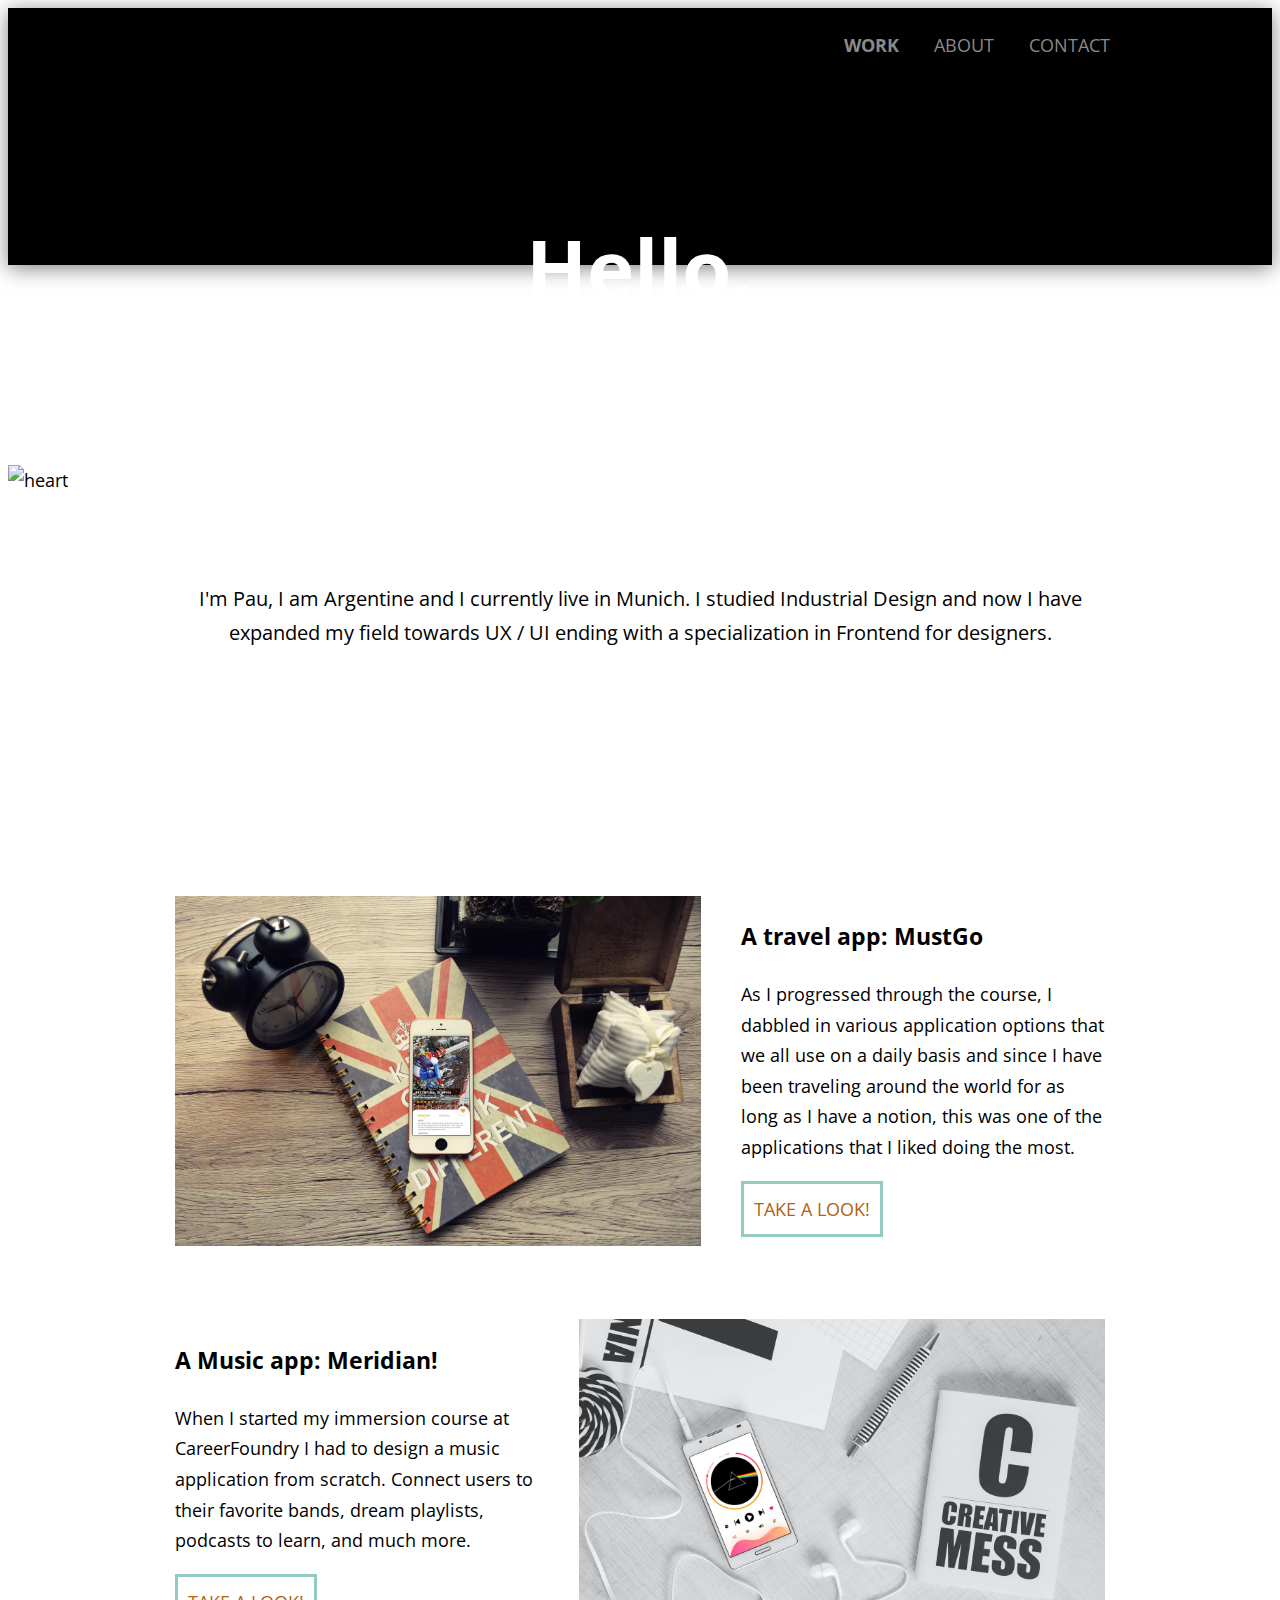
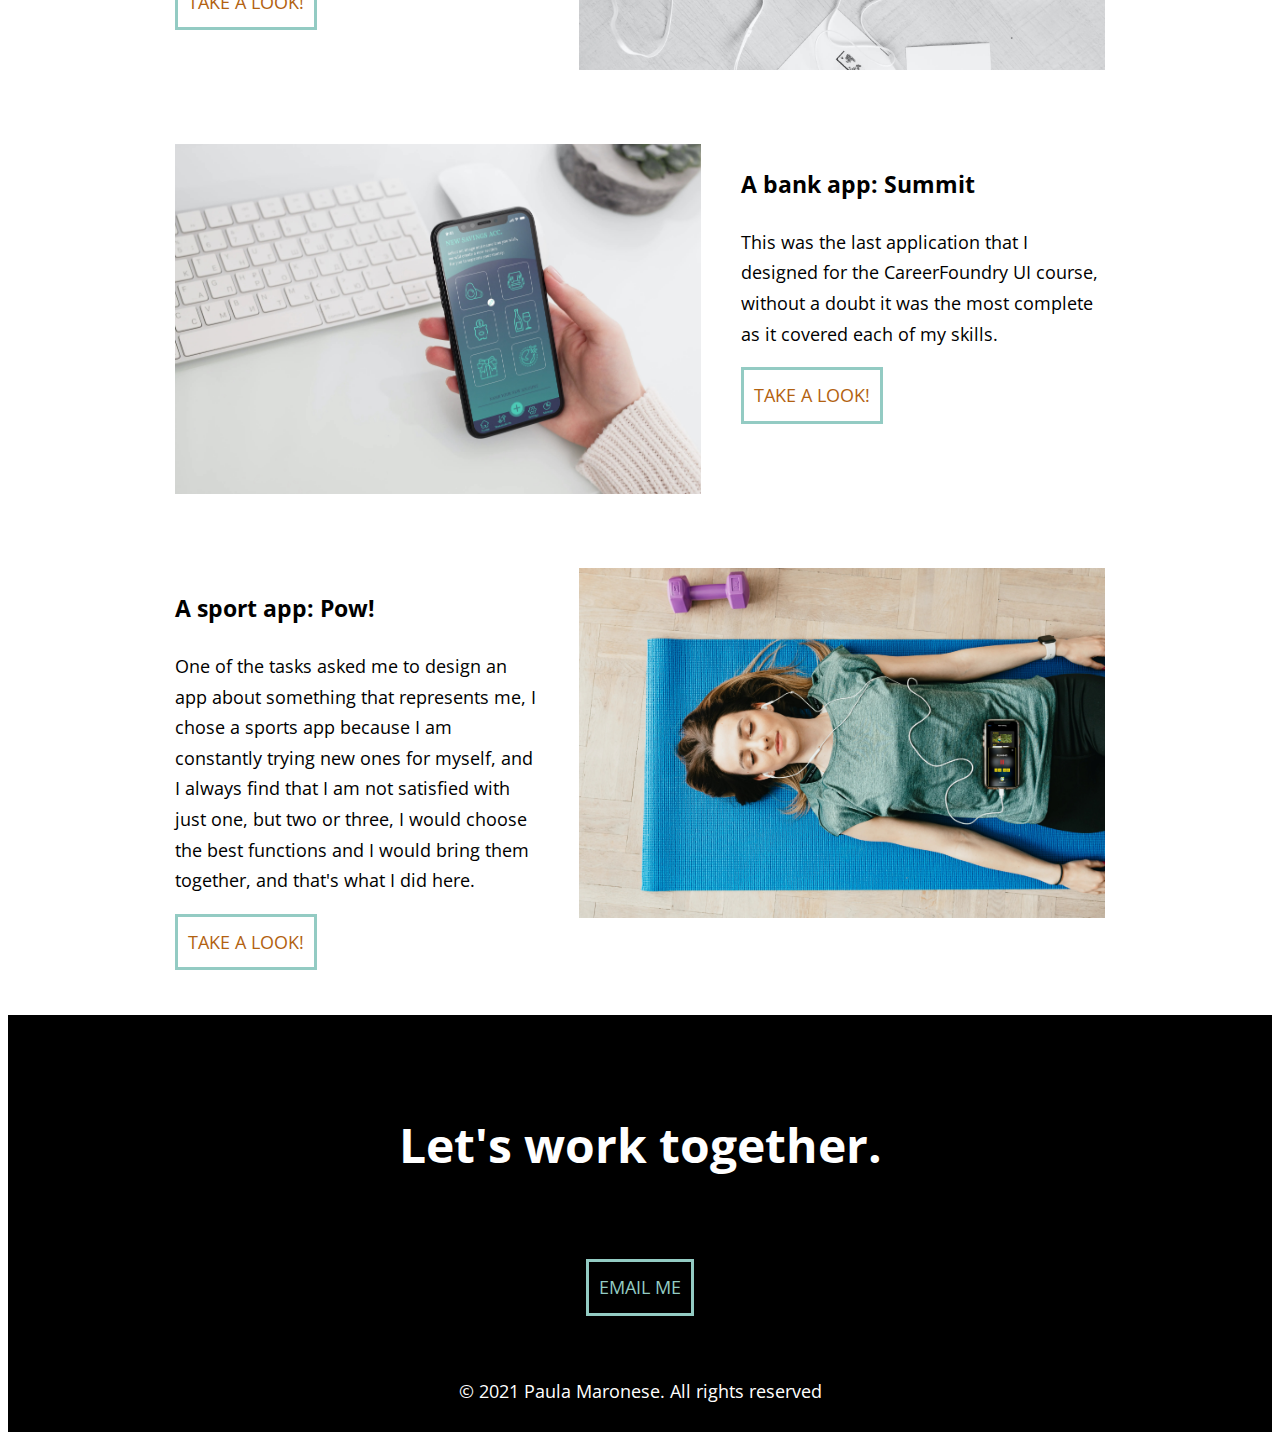
==== commit 7fab7623: "12.2" ====
--- a/index.html
+++ b/index.html
@@ -1,3 +1,4 @@
+
 <!DOCTYPE html>
 <html lang="en" dir="ltr">
 
@@ -51,18 +52,19 @@
       </div>
     </div>
     <!--End Hero-->
+  <img src="img/heart.svg" alt="heart" width="80" height="80" id= "heart">
 
     <!--Work-->
     <div class="work" id="work">
       <div class="container">
-        <img src="img/heart.svg" alt="heart" width="120" height="120" id= "heart">
+
         <h4>I'm Pau, I am Argentine and I currently live in Munich.
           I studied Industrial Design and now I have expanded my field towards UX / UI
            ending with a specialization in Frontend for designers. </h4>
 
 
 
-        <div class="row">
+        <div class="row module">
           <div class="col-md-6 col-lg-7">
             <img src="img/travelapp/travelindex.jpg" alt="Mustgo Muckup">
           </div>
@@ -76,7 +78,7 @@
           </div>
         </div>
 
-        <div class="row reverse">
+        <div class="row reverse module">
           <div class="col-md-6 col-lg-7">
             <img src="img/musicapp/musicindex.jpg" alt="Meridean Muckup">
           </div>
@@ -89,7 +91,7 @@
           </div>
         </div>
 
-        <div class="row">
+        <div class="row module">
           <div class="col-md-6 col-lg-7">
             <img src="img/summitbank/bankindex.jpg" alt="Summit Muckup">
           </div>
@@ -102,7 +104,7 @@
           </div>
         </div>
 
-        <div class="row reverse">
+        <div class="row reverse module">
           <div class="col-md-6 col-lg-7">
             <img src="img/sportapp/sportindex.jpg" alt="PowApp Muckup">
           </div>
@@ -127,12 +129,8 @@
 
   <!--Footer-->
   <footer>
-    <div class="container">
-      <h3>Get in Touch</h3>
-      <p>
-        Did you like my work and do you want to contact me? Please do so through:
-      </p>
-
+    <div class="container module">
+  <h1><font size="+6">Let's work together.</font>  </h1>
       <!--Social Media Links-->
       <div id="contact">
         <div class="social">
@@ -144,7 +142,8 @@
           <a href="https://www.behance.net/paulamaronese" target="_blank"><i class="icon fab fa-behance-square"></i></a>
         </div>
 
-          <p>Copyright Maronese Paula 2021</p>
+        <h2>© 2021 Paula Maronese. All rights reserved</h2>
+
       </div>
     </div>
   </footer>
--- a/css/style.css
+++ b/css/style.css
@@ -24,11 +24,18 @@
   box-shadow: 0px 3px 20px 0px rgba(0, 0, 0, 0.5);
 }
 
-
-footer {
+#skills {
   text-align: center;
   padding-top: 133px;
   padding: 10px 0;
+  background-color: #c9c9c9;
+}
+
+footer {
+  text-align: center;
+  padding-top: 133px;
+  padding: 10px 0;
+  background-color: #000000;
 }
 
 h1,
@@ -47,15 +54,15 @@
 }
 
 h2 {
-  font-size: 2.25em;
+  font-size: 1.0em;
+  font-weight: 400;
+  text-align: center;
+  color: #FFFFFF;
+}
+
+h3 {
+  font-size: 1.25em;
   font-weight: 700;
-  text-align: center;
-  color: #000000
-}
-
-h3 {
-  font-size: 1.75em;
-  font-weight: 400;
 }
 
 h4 {
@@ -71,6 +78,14 @@
   font-weight: 400;
   color: #ffffff;
   text-align: center;
+  margin-top: 0;
+}
+
+h6 {
+  font-size: 1em;
+  font-weight: 400;
+  color: #000000;
+  text-align: left;
   margin-top: 0;
 }
 
@@ -111,12 +126,12 @@
 
 .button {
   display: inline-block;
-  color: #EA8824;
+  color: #B26211;
   background-color: #FFFFFF;
   font-weight: 400;
   text-decoration: none;
   padding: 10px;
-  border-radius: 3px;
+    border: 3px solid #93CBC3;
     transition: 0.3s;
   text-transform: uppercase;
   transition-duration: 0.2s;
@@ -129,6 +144,8 @@
 .button.emailme {
   border: 3px solid #93CBC3;
   color: #93CBC3;
+  margin: 15px 0;
+background-color: inherit;
 }
 
 .button.emailme:hover {
@@ -146,7 +163,9 @@
   background-size: cover;
   background-repeat: no-repeat;
   background-position: center;
-}
+  font-size:20px
+}
+
 
 
 .icon {
@@ -194,8 +213,10 @@
   text-align: center;
   margin-bottom: 0;
   }
+
 .home h1 {
-  line-height: 1.2;
+  line-height: 1.2
+  font-size: 120px;;
 }
 
 #hero p {
@@ -209,8 +230,13 @@
 }
 
 #work {
-  padding-top: 15px;
-}
+  padding-top: 50px;
+}
+
+#work h4 {
+  padding-top: 10px;
+  }
+
 
 #footer {
   padding-top: 15px;
@@ -236,7 +262,7 @@
   padding: 0 10px;
   text-transform: uppercase;
   font-weight: 400;
-  color: #4a4a4a;
+  color: #8a8a8a;
 }
 
 nav a:hover nav a:focus {
@@ -244,7 +270,7 @@
 }
 
 nav>ul>li>a:visited {
-  color: #4a4a4a;
+  color: #8a8a8a;
 }
 
 .navtoggle li:not(:last-child) {
@@ -274,61 +300,9 @@
   padding: 24px 0 0;
 }
 
-/*START BERLIN ANIMATION =========================================*/
-@keyframes color-change {
-  0% {
-    color: #edc655;
-  }
-
-  50% {
-    color: #fcffad;
-  }
-
-  100% {
-    color: #f76414;
-  }
-}
-
-.sun {
-  animation-duration: 4s;
-  animation-name: color-change;
-  animation-iteration-count: infinite;
-  animation-direction: alternate;
-  animation-timing-function: linear;
-}
-
-@keyframes cloud-move {
-  from {
-    transform: translate(0, 50px);
-  }
-
-  to {
-    transform: translate(200px, 50px);
-  }
-}
-
-.cloud-front {
-  animation-duration: 15s;
-  animation-name: cloud-move;
-  animation-iteration-count: infinite;
-  animation-direction: alternate;
-  animation-timing-function: linear;
-}
-
-@keyframes cloud-move-reverse {
-  from {
-    transform: translate(446px, 48px);
-  }
-
-  to {
-    transform: translate(100px, 48px);
-  }
-}
-
-/*END BERLIN ANIMATION*=================================/
-
 
 /* START HERO ANIMATION************************/
+
 #hero h1 {
   animation-name: fadeIn;
   animation-duration: 0.6s;
@@ -365,12 +339,27 @@
   }
 }
 
+.come-in {
+  /*transform: translateY(100px);*/
+  transform: translate3d(0, 700px, 0);
+  animation: come-in 0.8s ease forwards;
+}
+.come-in:nth-child(odd) {
+  animation-duration: 0.6s;
+}
+.already-visible {
+  /*transform: translateY(0);*/
+  transform: translate3d(0, 0, 0);
+  animation: none;
+}
+
+@keyframes come-in {
+  to { transform: translate3d(0, 0, 0); }
+}
+
+
 /*END HERO ANIMATION*=================================/
 
-
-.cloud-back {
-  animation: 30s cloud-move-reverse infinite alternate linear;
-}
 
 /* ==============================
 Medium devices (640px and larger)
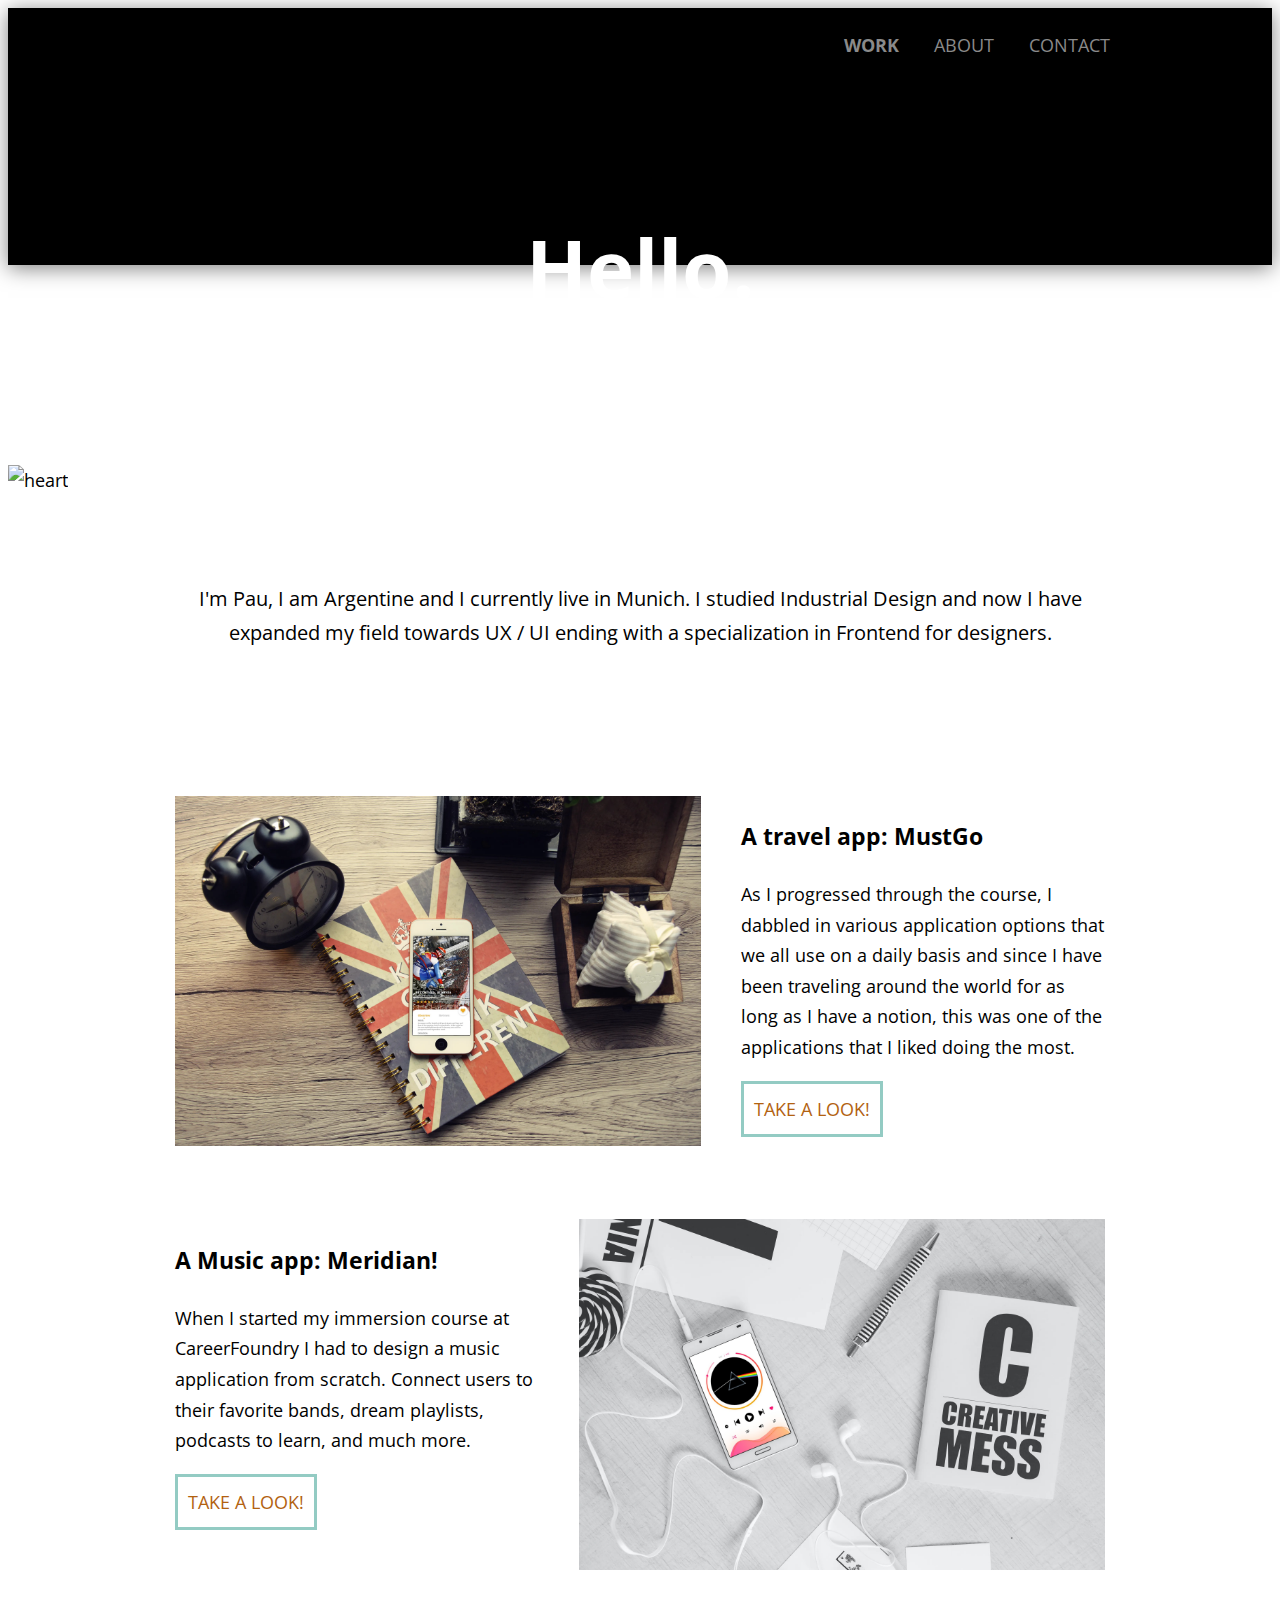
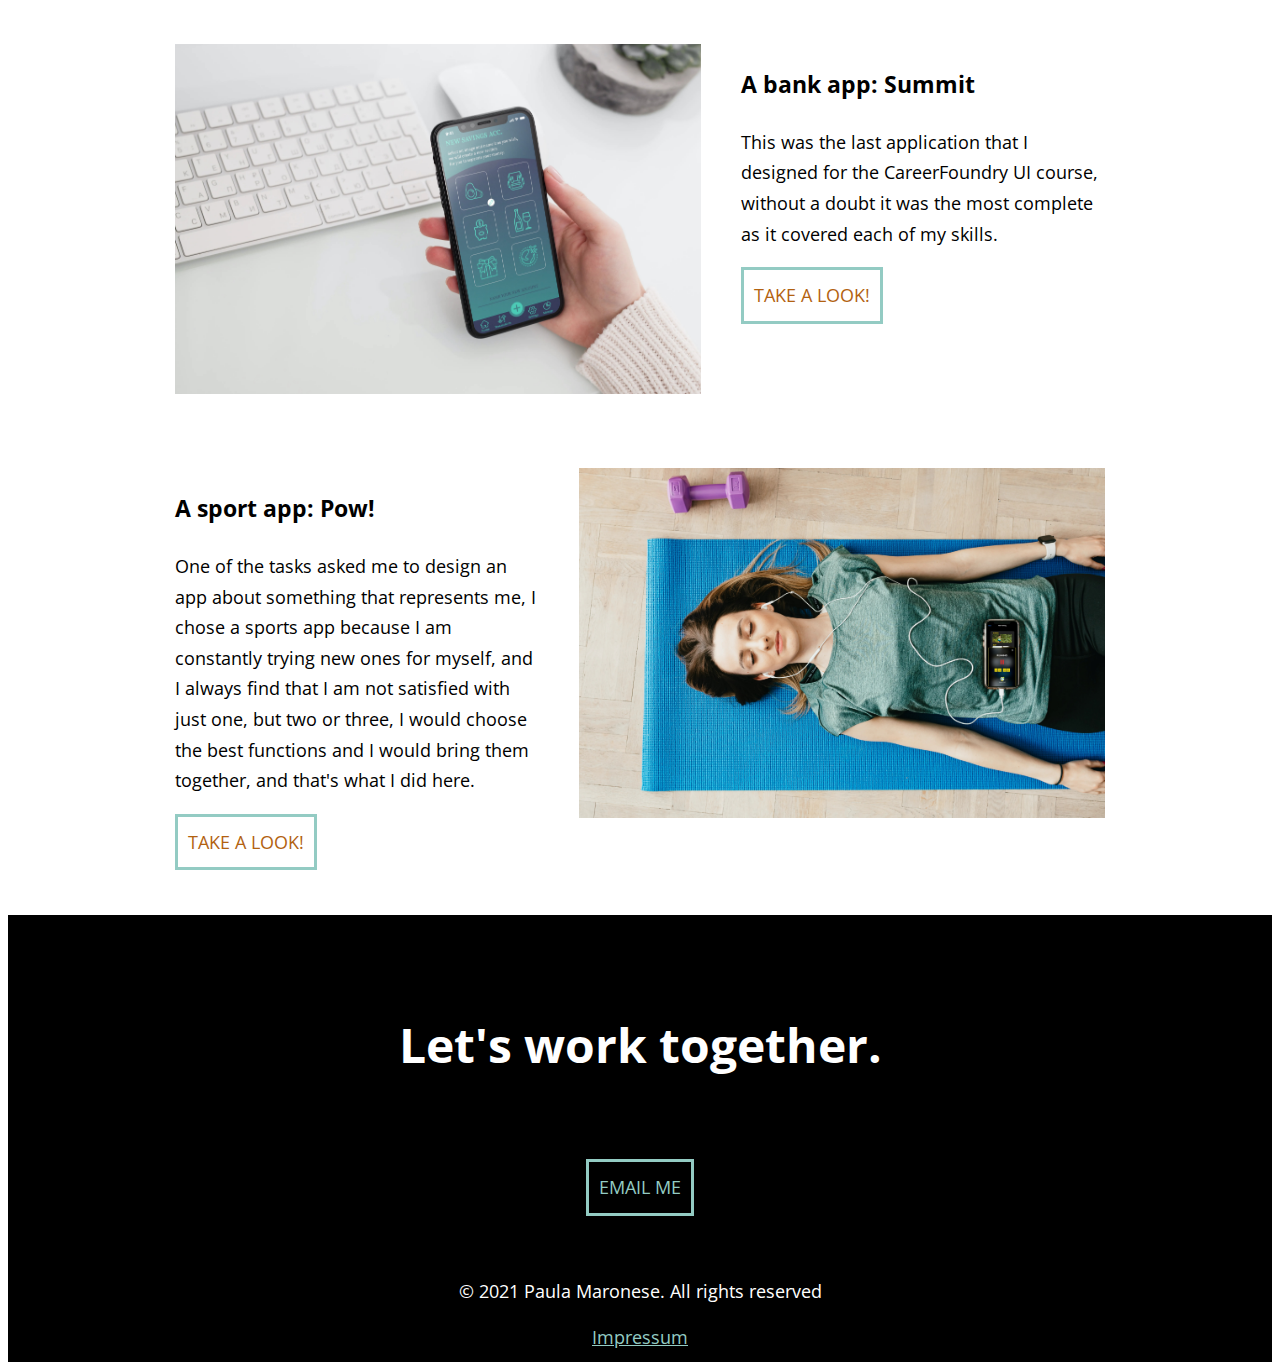
==== commit 5944cb4c: "Update index.html" ====
--- a/index.html
+++ b/index.html
@@ -142,8 +142,7 @@
           <a href="https://www.behance.net/paulamaronese" target="_blank"><i class="icon fab fa-behance-square"></i></a>
         </div>
 
-        <h2>© 2021 Paula Maronese. All rights reserved</h2>
-
+<h2>© 2021 Paula Maronese. All rights reserved</h2> <a href="files/impressum.pdf" target="_blank">Impressum</a>
       </div>
     </div>
   </footer>
--- a/css/style.css
+++ b/css/style.css
@@ -70,7 +70,7 @@
   font-weight: 400;
   text-align: center;
   padding-top: 100px;
-  padding-bottom: 200px;
+  padding-bottom: 100px;
 }
 
 h5 {
